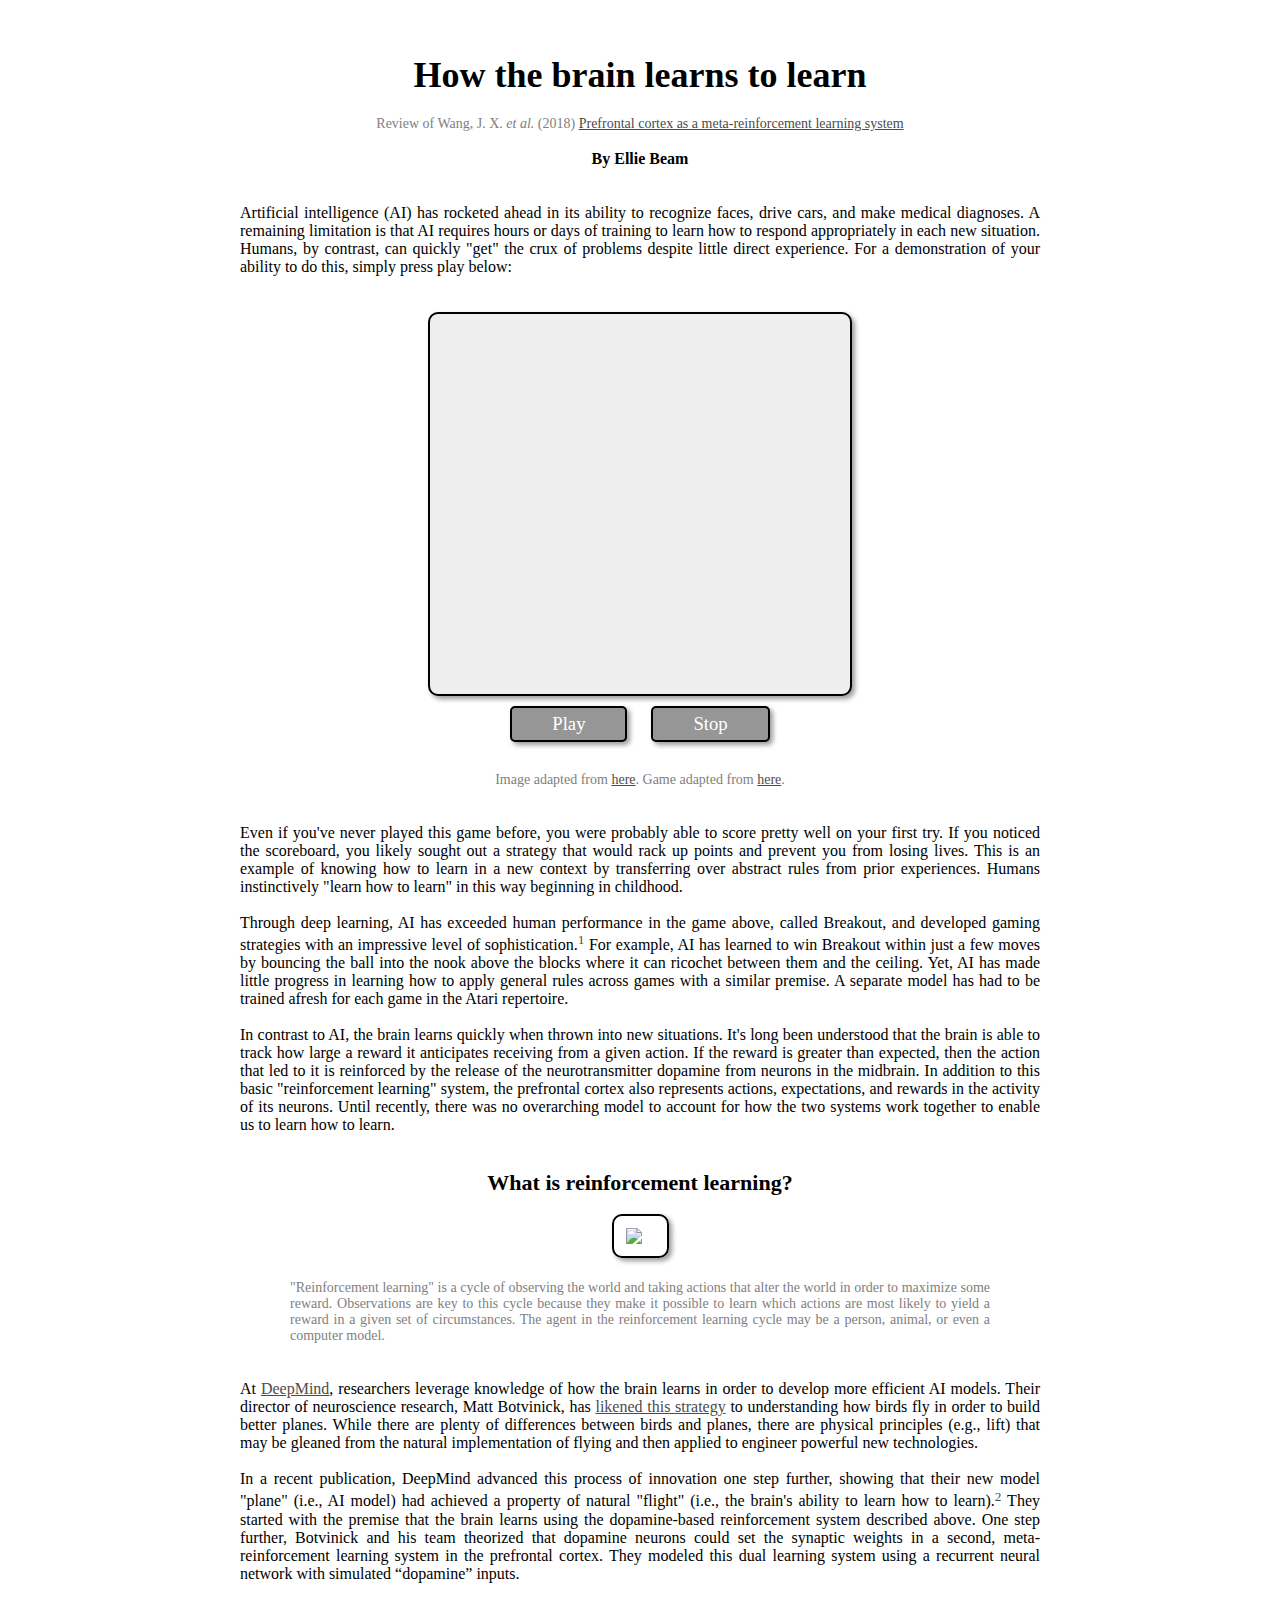
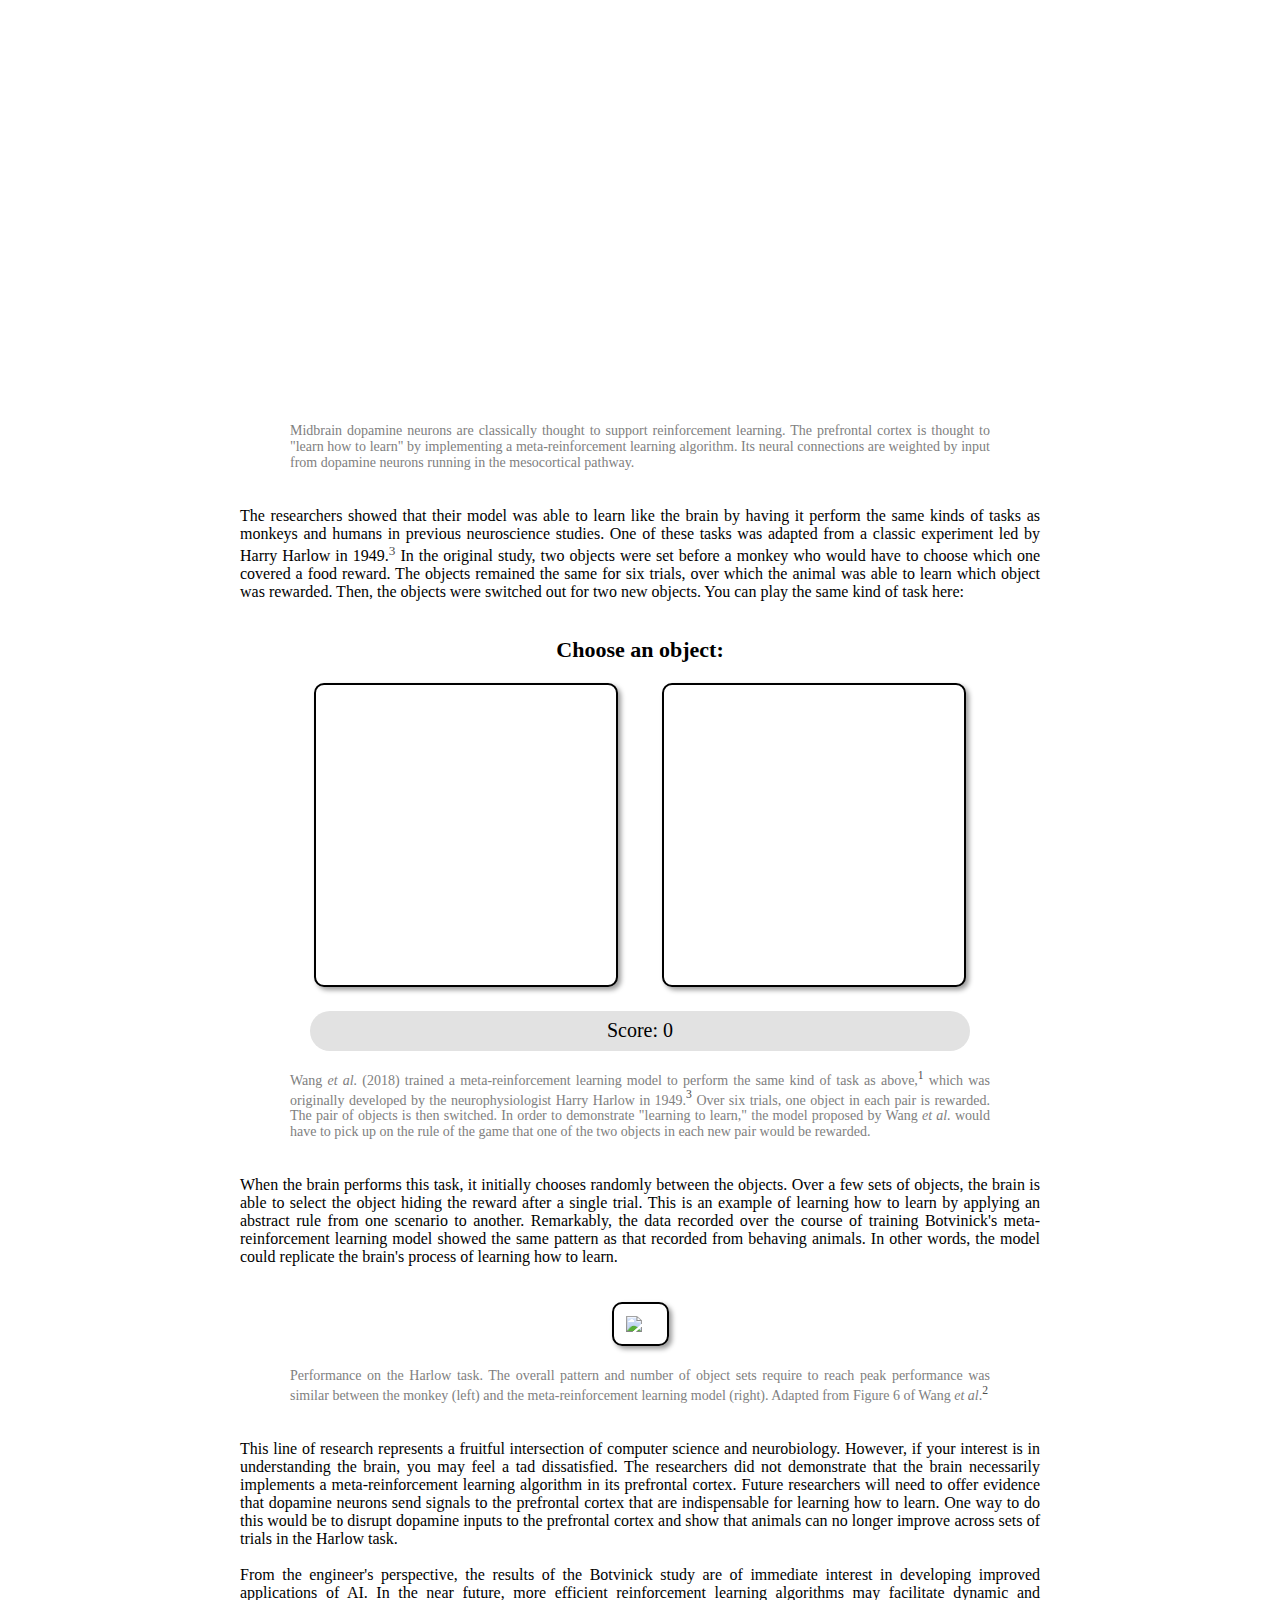
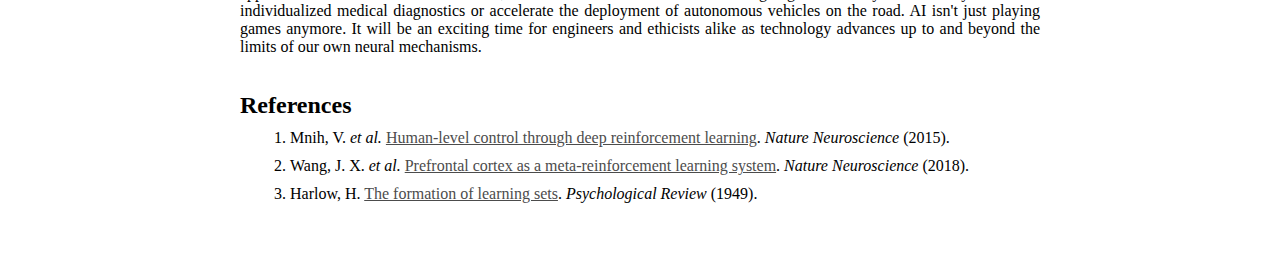
==== index.html @ 793d83c0 "Fixed spacing" ====
<!DOCTYPE html>
<html lang="en">

<head>
    <meta charset="utf-8" />
    <title>How the brain learns to learn</title>
    <meta http-equiv="content-type" content="text/html; charset=utf-8" />
  
    <style>

        * { 
          font-family: Avenir;
          padding: 0px;
          margin: 0px;
        }

        body {
          width: 1000px;
          margin: auto;
        }

        button {
          font-size: 14pt;
          color: white;
          background: #969696; 
          margin: 10px;
          padding: 5px;
          padding-left: 40px;
          padding-right: 40px;
          border-radius: 5px;
          border: black 2px solid;
          box-shadow: 3px 3px 5px #9b9b9b;
        }

        button:hover {
          cursor: pointer;
          background-color: #4f4f4f;
        }

        button:focus {
          outline: none;
        }

        a {
          color: #4c4c4c;
        }

        ol {
          padding-left: 50px;
        }

        li {
          margin: 10px 0;
        }

        .footnoteLink {
          cursor: pointer;
          text-decoration: none;
        }

        .footnoteLink:hover {
          text-decoration: none;
          font-style: underline;
        }

        .textContainer {
          display: inline-block;
          width: 800px;
          margin-left: 100px;
          margin-right: 100px;
          text-align: justify;
        }

        .captionContainer {
          display: inline-block;
          width: 700px;
          margin-left: 150px;
          margin-right: 150px;
          text-align: justify;
          font-size: 14px;
          color: gray;
        }

        #breakoutCanvas { 
          font-family: Avenir;
          background: #eee; 
          display: block; 
          margin: 0 auto;
          border-radius: 10px;
          border: black 2px solid;
          box-shadow: 3px 3px 5px #9b9b9b;
        }

        #diagramRL {
          padding: 12px;
          padding-right: 25px;
          border-radius: 10px;
          border: black 2px solid;
          box-shadow: 3px 3px 5px #9b9b9b;
          cursor: pointer;
        }

        #diagramRL:hover {
          box-shadow: 0px 0px 20px #d3c472;
        }


        #brainContainer {
          position: relative;
          display: inline-block;
          width: 800px;
        }

        #brainMap {
          margin: 0px;
          padding: 0px;
          width: 600px;
          height: 400px;
          background: url(https://github.com/ehbeam/learning2learn/blob/master/dopamine/dopamine_pathways.png?raw=true) top left no-repeat #fff;
          background-size: 500px;
          font-family: Avenir;
          font-size: 16px;
        }

        #brainMap li {
          margin: 0;
          padding: 0;
          list-style: none;
        }

        #brainMap li a {
          position: absolute;
          display: block;
          /*background: url(https://github.com/ehbeam/learning2learn/blob/master/images/BLANK.png?raw=true);*/
          text-decoration: none;
          color: #000;
        }

        #brainMap li a span { 
          display: none; 
        }

        #brainMap li a:hover span {
          position: absolute;
          display: block;
          width: 200px;
          left: 20px;
          top: 20px;
          border: 2px solid black;
          border-radius: 15px;
          background: white;
          padding: 15px;
          filter: alpha(opacity=80);
          opacity: 0.8;
        }

        #brainMap a.vta {
          top: 214px;
          left: 338px;
          width: 23px;
          height: 25px;
        }

        #brainMap a.mcpL {
          top: 30px;
          left: 120px;
          width: 100px;
          height: 200px;
        }

        #brainMap a.mcpT {
          top: 15px;
          left: 220px;
          width: 115px;
          height: 100px;
        }

        #brainMap a.mcpB {
          top: 180px;
          left: 175px;
          width: 120px;
          height: 90px;
        }
         
        #brainMap a.sn {
          top: 198px;
          left: 352px;
          width: 24px;
          height: 28px;
        }

        #brainMap a.nsp {
          top: 120px;
          left: 245px;
          width: 150px;
          height: 80px;
        }

        #harlowTask {
          -webkit-touch-callout: none;
          -webkit-user-select: none;
          -khtml-user-select: none;
          -moz-user-select: none;
          -ms-user-select: none;
          user-select: none;
        }

        .canvas {
          border: 2px solid black; 
          border-radius: 10px;
          cursor: pointer;
          margin: 20px;
          background-color: white;
          box-shadow: 3px 3px 5px #9b9b9b;
        }

        .canvas:hover {
          box-shadow: 0px 0px 20px #d3c472;
        }

        .harlowImg {
          display: none;
        }

        #harlowScore {
          font-size: 20px;
          width: 660px; 
          height: 40px; 
          background: #e2e2e2; 
          border-radius: 25px;
          display: table-cell; 
          vertical-align: middle;
        }

        #harlowCongrats {
          font-size: 32px;
        }

        svg {
          display: block;
          margin: 0 auto;
        }

        .axis { 
          font: Avenir;
          font-size: 20px;
          stroke-width: 2px;
        }

        .line {
          fill: none;
          stroke: gray;
          stroke-width: 4px;
        }
          
        .overlay {
          fill: none;
          pointer-events: all;
        }

        .dot {
          fill: gray;
          stroke: gray;
        }
          
        .focus circle {
          fill: none;
          stroke: black;
        }

        .harlowPerf {
          padding: 12px;
          padding-right: 25px;
          border-radius: 10px;
          border: black 2px solid;
          box-shadow: 3px 3px 5px #9b9b9b;
        }

    </style>
</head>

<body>

<script>
  // https://d3js.org v5.9.1 Copyright 2019 Mike Bostock
!function(t,n){"object"==typeof exports&&"undefined"!=typeof module?n(exports):"function"==typeof define&&define.amd?define(["exports"],n):n(t.d3=t.d3||{})}(this,function(t){"use strict";function n(t,n){return t<n?-1:t>n?1:t>=n?0:NaN}function e(t){var e;return 1===t.length&&(e=t,t=function(t,r){return n(e(t),r)}),{left:function(n,e,r,i){for(null==r&&(r=0),null==i&&(i=n.length);r<i;){var o=r+i>>>1;t(n[o],e)<0?r=o+1:i=o}return r},right:function(n,e,r,i){for(null==r&&(r=0),null==i&&(i=n.length);r<i;){var o=r+i>>>1;t(n[o],e)>0?i=o:r=o+1}return r}}}var r=e(n),i=r.right,o=r.left;function a(t,n){return[t,n]}function u(t){return null===t?NaN:+t}function c(t,n){var e,r,i=t.length,o=0,a=-1,c=0,f=0;if(null==n)for(;++a<i;)isNaN(e=u(t[a]))||(f+=(r=e-c)*(e-(c+=r/++o)));else for(;++a<i;)isNaN(e=u(n(t[a],a,t)))||(f+=(r=e-c)*(e-(c+=r/++o)));if(o>1)return f/(o-1)}function f(t,n){var e=c(t,n);return e?Math.sqrt(e):e}function s(t,n){var e,r,i,o=t.length,a=-1;if(null==n){for(;++a<o;)if(null!=(e=t[a])&&e>=e)for(r=i=e;++a<o;)null!=(e=t[a])&&(r>e&&(r=e),i<e&&(i=e))}else for(;++a<o;)if(null!=(e=n(t[a],a,t))&&e>=e)for(r=i=e;++a<o;)null!=(e=n(t[a],a,t))&&(r>e&&(r=e),i<e&&(i=e));return[r,i]}var l=Array.prototype,h=l.slice,d=l.map;function p(t){return function(){return t}}function v(t){return t}function g(t,n,e){t=+t,n=+n,e=(i=arguments.length)<2?(n=t,t=0,1):i<3?1:+e;for(var r=-1,i=0|Math.max(0,Math.ceil((n-t)/e)),o=new Array(i);++r<i;)o[r]=t+r*e;return o}var y=Math.sqrt(50),_=Math.sqrt(10),b=Math.sqrt(2);function m(t,n,e){var r,i,o,a,u=-1;if(e=+e,(t=+t)===(n=+n)&&e>0)return[t];if((r=n<t)&&(i=t,t=n,n=i),0===(a=x(t,n,e))||!isFinite(a))return[];if(a>0)for(t=Math.ceil(t/a),n=Math.floor(n/a),o=new Array(i=Math.ceil(n-t+1));++u<i;)o[u]=(t+u)*a;else for(t=Math.floor(t*a),n=Math.ceil(n*a),o=new Array(i=Math.ceil(t-n+1));++u<i;)o[u]=(t-u)/a;return r&&o.reverse(),o}function x(t,n,e){var r=(n-t)/Math.max(0,e),i=Math.floor(Math.log(r)/Math.LN10),o=r/Math.pow(10,i);return i>=0?(o>=y?10:o>=_?5:o>=b?2:1)*Math.pow(10,i):-Math.pow(10,-i)/(o>=y?10:o>=_?5:o>=b?2:1)}function w(t,n,e){var r=Math.abs(n-t)/Math.max(0,e),i=Math.pow(10,Math.floor(Math.log(r)/Math.LN10)),o=r/i;return o>=y?i*=10:o>=_?i*=5:o>=b&&(i*=2),n<t?-i:i}function M(t){return Math.ceil(Math.log(t.length)/Math.LN2)+1}function N(t,n,e){if(null==e&&(e=u),r=t.length){if((n=+n)<=0||r<2)return+e(t[0],0,t);if(n>=1)return+e(t[r-1],r-1,t);var r,i=(r-1)*n,o=Math.floor(i),a=+e(t[o],o,t);return a+(+e(t[o+1],o+1,t)-a)*(i-o)}}function A(t,n){var e,r,i=t.length,o=-1;if(null==n){for(;++o<i;)if(null!=(e=t[o])&&e>=e)for(r=e;++o<i;)null!=(e=t[o])&&e>r&&(r=e)}else for(;++o<i;)if(null!=(e=n(t[o],o,t))&&e>=e)for(r=e;++o<i;)null!=(e=n(t[o],o,t))&&e>r&&(r=e);return r}function T(t){for(var n,e,r,i=t.length,o=-1,a=0;++o<i;)a+=t[o].length;for(e=new Array(a);--i>=0;)for(n=(r=t[i]).length;--n>=0;)e[--a]=r[n];return e}function S(t,n){var e,r,i=t.length,o=-1;if(null==n){for(;++o<i;)if(null!=(e=t[o])&&e>=e)for(r=e;++o<i;)null!=(e=t[o])&&r>e&&(r=e)}else for(;++o<i;)if(null!=(e=n(t[o],o,t))&&e>=e)for(r=e;++o<i;)null!=(e=n(t[o],o,t))&&r>e&&(r=e);return r}function k(t){if(!(i=t.length))return[];for(var n=-1,e=S(t,E),r=new Array(e);++n<e;)for(var i,o=-1,a=r[n]=new Array(i);++o<i;)a[o]=t[o][n];return r}function E(t){return t.length}var C=Array.prototype.slice;function P(t){return t}var z=1,R=2,D=3,q=4,L=1e-6;function U(t){return"translate("+(t+.5)+",0)"}function O(t){return"translate(0,"+(t+.5)+")"}function B(){return!this.__axis}function Y(t,n){var e=[],r=null,i=null,o=6,a=6,u=3,c=t===z||t===q?-1:1,f=t===q||t===R?"x":"y",s=t===z||t===D?U:O;function l(l){var h=null==r?n.ticks?n.ticks.apply(n,e):n.domain():r,d=null==i?n.tickFormat?n.tickFormat.apply(n,e):P:i,p=Math.max(o,0)+u,v=n.range(),g=+v[0]+.5,y=+v[v.length-1]+.5,_=(n.bandwidth?function(t){var n=Math.max(0,t.bandwidth()-1)/2;return t.round()&&(n=Math.round(n)),function(e){return+t(e)+n}}:function(t){return function(n){return+t(n)}})(n.copy()),b=l.selection?l.selection():l,m=b.selectAll(".domain").data([null]),x=b.selectAll(".tick").data(h,n).order(),w=x.exit(),M=x.enter().append("g").attr("class","tick"),N=x.select("line"),A=x.select("text");m=m.merge(m.enter().insert("path",".tick").attr("class","domain").attr("stroke","currentColor")),x=x.merge(M),N=N.merge(M.append("line").attr("stroke","currentColor").attr(f+"2",c*o)),A=A.merge(M.append("text").attr("fill","currentColor").attr(f,c*p).attr("dy",t===z?"0em":t===D?"0.71em":"0.32em")),l!==b&&(m=m.transition(l),x=x.transition(l),N=N.transition(l),A=A.transition(l),w=w.transition(l).attr("opacity",L).attr("transform",function(t){return isFinite(t=_(t))?s(t):this.getAttribute("transform")}),M.attr("opacity",L).attr("transform",function(t){var n=this.parentNode.__axis;return s(n&&isFinite(n=n(t))?n:_(t))})),w.remove(),m.attr("d",t===q||t==R?a?"M"+c*a+","+g+"H0.5V"+y+"H"+c*a:"M0.5,"+g+"V"+y:a?"M"+g+","+c*a+"V0.5H"+y+"V"+c*a:"M"+g+",0.5H"+y),x.attr("opacity",1).attr("transform",function(t){return s(_(t))}),N.attr(f+"2",c*o),A.attr(f,c*p).text(d),b.filter(B).attr("fill","none").attr("font-size",10).attr("font-family","sans-serif").attr("text-anchor",t===R?"start":t===q?"end":"middle"),b.each(function(){this.__axis=_})}return l.scale=function(t){return arguments.length?(n=t,l):n},l.ticks=function(){return e=C.call(arguments),l},l.tickArguments=function(t){return arguments.length?(e=null==t?[]:C.call(t),l):e.slice()},l.tickValues=function(t){return arguments.length?(r=null==t?null:C.call(t),l):r&&r.slice()},l.tickFormat=function(t){return arguments.length?(i=t,l):i},l.tickSize=function(t){return arguments.length?(o=a=+t,l):o},l.tickSizeInner=function(t){return arguments.length?(o=+t,l):o},l.tickSizeOuter=function(t){return arguments.length?(a=+t,l):a},l.tickPadding=function(t){return arguments.length?(u=+t,l):u},l}var F={value:function(){}};function I(){for(var t,n=0,e=arguments.length,r={};n<e;++n){if(!(t=arguments[n]+"")||t in r)throw new Error("illegal type: "+t);r[t]=[]}return new j(r)}function j(t){this._=t}function H(t,n){for(var e,r=0,i=t.length;r<i;++r)if((e=t[r]).name===n)return e.value}function X(t,n,e){for(var r=0,i=t.length;r<i;++r)if(t[r].name===n){t[r]=F,t=t.slice(0,r).concat(t.slice(r+1));break}return null!=e&&t.push({name:n,value:e}),t}j.prototype=I.prototype={constructor:j,on:function(t,n){var e,r,i=this._,o=(r=i,(t+"").trim().split(/^|\s+/).map(function(t){var n="",e=t.indexOf(".");if(e>=0&&(n=t.slice(e+1),t=t.slice(0,e)),t&&!r.hasOwnProperty(t))throw new Error("unknown type: "+t);return{type:t,name:n}})),a=-1,u=o.length;if(!(arguments.length<2)){if(null!=n&&"function"!=typeof n)throw new Error("invalid callback: "+n);for(;++a<u;)if(e=(t=o[a]).type)i[e]=X(i[e],t.name,n);else if(null==n)for(e in i)i[e]=X(i[e],t.name,null);return this}for(;++a<u;)if((e=(t=o[a]).type)&&(e=H(i[e],t.name)))return e},copy:function(){var t={},n=this._;for(var e in n)t[e]=n[e].slice();return new j(t)},call:function(t,n){if((e=arguments.length-2)>0)for(var e,r,i=new Array(e),o=0;o<e;++o)i[o]=arguments[o+2];if(!this._.hasOwnProperty(t))throw new Error("unknown type: "+t);for(o=0,e=(r=this._[t]).length;o<e;++o)r[o].value.apply(n,i)},apply:function(t,n,e){if(!this._.hasOwnProperty(t))throw new Error("unknown type: "+t);for(var r=this._[t],i=0,o=r.length;i<o;++i)r[i].value.apply(n,e)}};var G="http://www.w3.org/1999/xhtml",V={svg:"http://www.w3.org/2000/svg",xhtml:G,xlink:"http://www.w3.org/1999/xlink",xml:"http://www.w3.org/XML/1998/namespace",xmlns:"http://www.w3.org/2000/xmlns/"};function $(t){var n=t+="",e=n.indexOf(":");return e>=0&&"xmlns"!==(n=t.slice(0,e))&&(t=t.slice(e+1)),V.hasOwnProperty(n)?{space:V[n],local:t}:t}function W(t){var n=$(t);return(n.local?function(t){return function(){return this.ownerDocument.createElementNS(t.space,t.local)}}:function(t){return function(){var n=this.ownerDocument,e=this.namespaceURI;return e===G&&n.documentElement.namespaceURI===G?n.createElement(t):n.createElementNS(e,t)}})(n)}function Z(){}function Q(t){return null==t?Z:function(){return this.querySelector(t)}}function J(){return[]}function K(t){return null==t?J:function(){return this.querySelectorAll(t)}}function tt(t){return function(){return this.matches(t)}}function nt(t){return new Array(t.length)}function et(t,n){this.ownerDocument=t.ownerDocument,this.namespaceURI=t.namespaceURI,this._next=null,this._parent=t,this.__data__=n}et.prototype={constructor:et,appendChild:function(t){return this._parent.insertBefore(t,this._next)},insertBefore:function(t,n){return this._parent.insertBefore(t,n)},querySelector:function(t){return this._parent.querySelector(t)},querySelectorAll:function(t){return this._parent.querySelectorAll(t)}};var rt="$";function it(t,n,e,r,i,o){for(var a,u=0,c=n.length,f=o.length;u<f;++u)(a=n[u])?(a.__data__=o[u],r[u]=a):e[u]=new et(t,o[u]);for(;u<c;++u)(a=n[u])&&(i[u]=a)}function ot(t,n,e,r,i,o,a){var u,c,f,s={},l=n.length,h=o.length,d=new Array(l);for(u=0;u<l;++u)(c=n[u])&&(d[u]=f=rt+a.call(c,c.__data__,u,n),f in s?i[u]=c:s[f]=c);for(u=0;u<h;++u)(c=s[f=rt+a.call(t,o[u],u,o)])?(r[u]=c,c.__data__=o[u],s[f]=null):e[u]=new et(t,o[u]);for(u=0;u<l;++u)(c=n[u])&&s[d[u]]===c&&(i[u]=c)}function at(t,n){return t<n?-1:t>n?1:t>=n?0:NaN}function ut(t){return t.ownerDocument&&t.ownerDocument.defaultView||t.document&&t||t.defaultView}function ct(t,n){return t.style.getPropertyValue(n)||ut(t).getComputedStyle(t,null).getPropertyValue(n)}function ft(t){return t.trim().split(/^|\s+/)}function st(t){return t.classList||new lt(t)}function lt(t){this._node=t,this._names=ft(t.getAttribute("class")||"")}function ht(t,n){for(var e=st(t),r=-1,i=n.length;++r<i;)e.add(n[r])}function dt(t,n){for(var e=st(t),r=-1,i=n.length;++r<i;)e.remove(n[r])}function pt(){this.textContent=""}function vt(){this.innerHTML=""}function gt(){this.nextSibling&&this.parentNode.appendChild(this)}function yt(){this.previousSibling&&this.parentNode.insertBefore(this,this.parentNode.firstChild)}function _t(){return null}function bt(){var t=this.parentNode;t&&t.removeChild(this)}function mt(){return this.parentNode.insertBefore(this.cloneNode(!1),this.nextSibling)}function xt(){return this.parentNode.insertBefore(this.cloneNode(!0),this.nextSibling)}lt.prototype={add:function(t){this._names.indexOf(t)<0&&(this._names.push(t),this._node.setAttribute("class",this._names.join(" ")))},remove:function(t){var n=this._names.indexOf(t);n>=0&&(this._names.splice(n,1),this._node.setAttribute("class",this._names.join(" ")))},contains:function(t){return this._names.indexOf(t)>=0}};var wt={};(t.event=null,"undefined"!=typeof document)&&("onmouseenter"in document.documentElement||(wt={mouseenter:"mouseover",mouseleave:"mouseout"}));function Mt(t,n,e){return t=Nt(t,n,e),function(n){var e=n.relatedTarget;e&&(e===this||8&e.compareDocumentPosition(this))||t.call(this,n)}}function Nt(n,e,r){return function(i){var o=t.event;t.event=i;try{n.call(this,this.__data__,e,r)}finally{t.event=o}}}function At(t){return function(){var n=this.__on;if(n){for(var e,r=0,i=-1,o=n.length;r<o;++r)e=n[r],t.type&&e.type!==t.type||e.name!==t.name?n[++i]=e:this.removeEventListener(e.type,e.listener,e.capture);++i?n.length=i:delete this.__on}}}function Tt(t,n,e){var r=wt.hasOwnProperty(t.type)?Mt:Nt;return function(i,o,a){var u,c=this.__on,f=r(n,o,a);if(c)for(var s=0,l=c.length;s<l;++s)if((u=c[s]).type===t.type&&u.name===t.name)return this.removeEventListener(u.type,u.listener,u.capture),this.addEventListener(u.type,u.listener=f,u.capture=e),void(u.value=n);this.addEventListener(t.type,f,e),u={type:t.type,name:t.name,value:n,listener:f,capture:e},c?c.push(u):this.__on=[u]}}function St(n,e,r,i){var o=t.event;n.sourceEvent=t.event,t.event=n;try{return e.apply(r,i)}finally{t.event=o}}function kt(t,n,e){var r=ut(t),i=r.CustomEvent;"function"==typeof i?i=new i(n,e):(i=r.document.createEvent("Event"),e?(i.initEvent(n,e.bubbles,e.cancelable),i.detail=e.detail):i.initEvent(n,!1,!1)),t.dispatchEvent(i)}var Et=[null];function Ct(t,n){this._groups=t,this._parents=n}function Pt(){return new Ct([[document.documentElement]],Et)}function zt(t){return"string"==typeof t?new Ct([[document.querySelector(t)]],[document.documentElement]):new Ct([[t]],Et)}Ct.prototype=Pt.prototype={constructor:Ct,select:function(t){"function"!=typeof t&&(t=Q(t));for(var n=this._groups,e=n.length,r=new Array(e),i=0;i<e;++i)for(var o,a,u=n[i],c=u.length,f=r[i]=new Array(c),s=0;s<c;++s)(o=u[s])&&(a=t.call(o,o.__data__,s,u))&&("__data__"in o&&(a.__data__=o.__data__),f[s]=a);return new Ct(r,this._parents)},selectAll:function(t){"function"!=typeof t&&(t=K(t));for(var n=this._groups,e=n.length,r=[],i=[],o=0;o<e;++o)for(var a,u=n[o],c=u.length,f=0;f<c;++f)(a=u[f])&&(r.push(t.call(a,a.__data__,f,u)),i.push(a));return new Ct(r,i)},filter:function(t){"function"!=typeof t&&(t=tt(t));for(var n=this._groups,e=n.length,r=new Array(e),i=0;i<e;++i)for(var o,a=n[i],u=a.length,c=r[i]=[],f=0;f<u;++f)(o=a[f])&&t.call(o,o.__data__,f,a)&&c.push(o);return new Ct(r,this._parents)},data:function(t,n){if(!t)return p=new Array(this.size()),s=-1,this.each(function(t){p[++s]=t}),p;var e,r=n?ot:it,i=this._parents,o=this._groups;"function"!=typeof t&&(e=t,t=function(){return e});for(var a=o.length,u=new Array(a),c=new Array(a),f=new Array(a),s=0;s<a;++s){var l=i[s],h=o[s],d=h.length,p=t.call(l,l&&l.__data__,s,i),v=p.length,g=c[s]=new Array(v),y=u[s]=new Array(v);r(l,h,g,y,f[s]=new Array(d),p,n);for(var _,b,m=0,x=0;m<v;++m)if(_=g[m]){for(m>=x&&(x=m+1);!(b=y[x])&&++x<v;);_._next=b||null}}return(u=new Ct(u,i))._enter=c,u._exit=f,u},enter:function(){return new Ct(this._enter||this._groups.map(nt),this._parents)},exit:function(){return new Ct(this._exit||this._groups.map(nt),this._parents)},join:function(t,n,e){var r=this.enter(),i=this,o=this.exit();return r="function"==typeof t?t(r):r.append(t+""),null!=n&&(i=n(i)),null==e?o.remove():e(o),r&&i?r.merge(i).order():i},merge:function(t){for(var n=this._groups,e=t._groups,r=n.length,i=e.length,o=Math.min(r,i),a=new Array(r),u=0;u<o;++u)for(var c,f=n[u],s=e[u],l=f.length,h=a[u]=new Array(l),d=0;d<l;++d)(c=f[d]||s[d])&&(h[d]=c);for(;u<r;++u)a[u]=n[u];return new Ct(a,this._parents)},order:function(){for(var t=this._groups,n=-1,e=t.length;++n<e;)for(var r,i=t[n],o=i.length-1,a=i[o];--o>=0;)(r=i[o])&&(a&&4^r.compareDocumentPosition(a)&&a.parentNode.insertBefore(r,a),a=r);return this},sort:function(t){function n(n,e){return n&&e?t(n.__data__,e.__data__):!n-!e}t||(t=at);for(var e=this._groups,r=e.length,i=new Array(r),o=0;o<r;++o){for(var a,u=e[o],c=u.length,f=i[o]=new Array(c),s=0;s<c;++s)(a=u[s])&&(f[s]=a);f.sort(n)}return new Ct(i,this._parents).order()},call:function(){var t=arguments[0];return arguments[0]=this,t.apply(null,arguments),this},nodes:function(){var t=new Array(this.size()),n=-1;return this.each(function(){t[++n]=this}),t},node:function(){for(var t=this._groups,n=0,e=t.length;n<e;++n)for(var r=t[n],i=0,o=r.length;i<o;++i){var a=r[i];if(a)return a}return null},size:function(){var t=0;return this.each(function(){++t}),t},empty:function(){return!this.node()},each:function(t){for(var n=this._groups,e=0,r=n.length;e<r;++e)for(var i,o=n[e],a=0,u=o.length;a<u;++a)(i=o[a])&&t.call(i,i.__data__,a,o);return this},attr:function(t,n){var e=$(t);if(arguments.length<2){var r=this.node();return e.local?r.getAttributeNS(e.space,e.local):r.getAttribute(e)}return this.each((null==n?e.local?function(t){return function(){this.removeAttributeNS(t.space,t.local)}}:function(t){return function(){this.removeAttribute(t)}}:"function"==typeof n?e.local?function(t,n){return function(){var e=n.apply(this,arguments);null==e?this.removeAttributeNS(t.space,t.local):this.setAttributeNS(t.space,t.local,e)}}:function(t,n){return function(){var e=n.apply(this,arguments);null==e?this.removeAttribute(t):this.setAttribute(t,e)}}:e.local?function(t,n){return function(){this.setAttributeNS(t.space,t.local,n)}}:function(t,n){return function(){this.setAttribute(t,n)}})(e,n))},style:function(t,n,e){return arguments.length>1?this.each((null==n?function(t){return function(){this.style.removeProperty(t)}}:"function"==typeof n?function(t,n,e){return function(){var r=n.apply(this,arguments);null==r?this.style.removeProperty(t):this.style.setProperty(t,r,e)}}:function(t,n,e){return function(){this.style.setProperty(t,n,e)}})(t,n,null==e?"":e)):ct(this.node(),t)},property:function(t,n){return arguments.length>1?this.each((null==n?function(t){return function(){delete this[t]}}:"function"==typeof n?function(t,n){return function(){var e=n.apply(this,arguments);null==e?delete this[t]:this[t]=e}}:function(t,n){return function(){this[t]=n}})(t,n)):this.node()[t]},classed:function(t,n){var e=ft(t+"");if(arguments.length<2){for(var r=st(this.node()),i=-1,o=e.length;++i<o;)if(!r.contains(e[i]))return!1;return!0}return this.each(("function"==typeof n?function(t,n){return function(){(n.apply(this,arguments)?ht:dt)(this,t)}}:n?function(t){return function(){ht(this,t)}}:function(t){return function(){dt(this,t)}})(e,n))},text:function(t){return arguments.length?this.each(null==t?pt:("function"==typeof t?function(t){return function(){var n=t.apply(this,arguments);this.textContent=null==n?"":n}}:function(t){return function(){this.textContent=t}})(t)):this.node().textContent},html:function(t){return arguments.length?this.each(null==t?vt:("function"==typeof t?function(t){return function(){var n=t.apply(this,arguments);this.innerHTML=null==n?"":n}}:function(t){return function(){this.innerHTML=t}})(t)):this.node().innerHTML},raise:function(){return this.each(gt)},lower:function(){return this.each(yt)},append:function(t){var n="function"==typeof t?t:W(t);return this.select(function(){return this.appendChild(n.apply(this,arguments))})},insert:function(t,n){var e="function"==typeof t?t:W(t),r=null==n?_t:"function"==typeof n?n:Q(n);return this.select(function(){return this.insertBefore(e.apply(this,arguments),r.apply(this,arguments)||null)})},remove:function(){return this.each(bt)},clone:function(t){return this.select(t?xt:mt)},datum:function(t){return arguments.length?this.property("__data__",t):this.node().__data__},on:function(t,n,e){var r,i,o=function(t){return t.trim().split(/^|\s+/).map(function(t){var n="",e=t.indexOf(".");return e>=0&&(n=t.slice(e+1),t=t.slice(0,e)),{type:t,name:n}})}(t+""),a=o.length;if(!(arguments.length<2)){for(u=n?Tt:At,null==e&&(e=!1),r=0;r<a;++r)this.each(u(o[r],n,e));return this}var u=this.node().__on;if(u)for(var c,f=0,s=u.length;f<s;++f)for(r=0,c=u[f];r<a;++r)if((i=o[r]).type===c.type&&i.name===c.name)return c.value},dispatch:function(t,n){return this.each(("function"==typeof n?function(t,n){return function(){return kt(this,t,n.apply(this,arguments))}}:function(t,n){return function(){return kt(this,t,n)}})(t,n))}};var Rt=0;function Dt(){return new qt}function qt(){this._="@"+(++Rt).toString(36)}function Lt(){for(var n,e=t.event;n=e.sourceEvent;)e=n;return e}function Ut(t,n){var e=t.ownerSVGElement||t;if(e.createSVGPoint){var r=e.createSVGPoint();return r.x=n.clientX,r.y=n.clientY,[(r=r.matrixTransform(t.getScreenCTM().inverse())).x,r.y]}var i=t.getBoundingClientRect();return[n.clientX-i.left-t.clientLeft,n.clientY-i.top-t.clientTop]}function Ot(t){var n=Lt();return n.changedTouches&&(n=n.changedTouches[0]),Ut(t,n)}function Bt(t,n,e){arguments.length<3&&(e=n,n=Lt().changedTouches);for(var r,i=0,o=n?n.length:0;i<o;++i)if((r=n[i]).identifier===e)return Ut(t,r);return null}function Yt(){t.event.stopImmediatePropagation()}function Ft(){t.event.preventDefault(),t.event.stopImmediatePropagation()}function It(t){var n=t.document.documentElement,e=zt(t).on("dragstart.drag",Ft,!0);"onselectstart"in n?e.on("selectstart.drag",Ft,!0):(n.__noselect=n.style.MozUserSelect,n.style.MozUserSelect="none")}function jt(t,n){var e=t.document.documentElement,r=zt(t).on("dragstart.drag",null);n&&(r.on("click.drag",Ft,!0),setTimeout(function(){r.on("click.drag",null)},0)),"onselectstart"in e?r.on("selectstart.drag",null):(e.style.MozUserSelect=e.__noselect,delete e.__noselect)}function Ht(t){return function(){return t}}function Xt(t,n,e,r,i,o,a,u,c,f){this.target=t,this.type=n,this.subject=e,this.identifier=r,this.active=i,this.x=o,this.y=a,this.dx=u,this.dy=c,this._=f}function Gt(){return!t.event.button}function Vt(){return this.parentNode}function $t(n){return null==n?{x:t.event.x,y:t.event.y}:n}function Wt(){return"ontouchstart"in this}function Zt(t,n,e){t.prototype=n.prototype=e,e.constructor=t}function Qt(t,n){var e=Object.create(t.prototype);for(var r in n)e[r]=n[r];return e}function Jt(){}qt.prototype=Dt.prototype={constructor:qt,get:function(t){for(var n=this._;!(n in t);)if(!(t=t.parentNode))return;return t[n]},set:function(t,n){return t[this._]=n},remove:function(t){return this._ in t&&delete t[this._]},toString:function(){return this._}},Xt.prototype.on=function(){var t=this._.on.apply(this._,arguments);return t===this._?this:t};var Kt="\\s*([+-]?\\d+)\\s*",tn="\\s*([+-]?\\d*\\.?\\d+(?:[eE][+-]?\\d+)?)\\s*",nn="\\s*([+-]?\\d*\\.?\\d+(?:[eE][+-]?\\d+)?)%\\s*",en=/^#([0-9a-f]{3})$/,rn=/^#([0-9a-f]{6})$/,on=new RegExp("^rgb\\("+[Kt,Kt,Kt]+"\\)$"),an=new RegExp("^rgb\\("+[nn,nn,nn]+"\\)$"),un=new RegExp("^rgba\\("+[Kt,Kt,Kt,tn]+"\\)$"),cn=new RegExp("^rgba\\("+[nn,nn,nn,tn]+"\\)$"),fn=new RegExp("^hsl\\("+[tn,nn,nn]+"\\)$"),sn=new RegExp("^hsla\\("+[tn,nn,nn,tn]+"\\)$"),ln={aliceblue:15792383,antiquewhite:16444375,aqua:65535,aquamarine:8388564,azure:15794175,beige:16119260,bisque:16770244,black:0,blanchedalmond:16772045,blue:255,blueviolet:9055202,brown:10824234,burlywood:14596231,cadetblue:6266528,chartreuse:8388352,chocolate:13789470,coral:16744272,cornflowerblue:6591981,cornsilk:16775388,crimson:14423100,cyan:65535,darkblue:139,darkcyan:35723,darkgoldenrod:12092939,darkgray:11119017,darkgreen:25600,darkgrey:11119017,darkkhaki:12433259,darkmagenta:9109643,darkolivegreen:5597999,darkorange:16747520,darkorchid:10040012,darkred:9109504,darksalmon:15308410,darkseagreen:9419919,darkslateblue:4734347,darkslategray:3100495,darkslategrey:3100495,darkturquoise:52945,darkviolet:9699539,deeppink:16716947,deepskyblue:49151,dimgray:6908265,dimgrey:6908265,dodgerblue:2003199,firebrick:11674146,floralwhite:16775920,forestgreen:2263842,fuchsia:16711935,gainsboro:14474460,ghostwhite:16316671,gold:16766720,goldenrod:14329120,gray:8421504,green:32768,greenyellow:11403055,grey:8421504,honeydew:15794160,hotpink:16738740,indianred:13458524,indigo:4915330,ivory:16777200,khaki:15787660,lavender:15132410,lavenderblush:16773365,lawngreen:8190976,lemonchiffon:16775885,lightblue:11393254,lightcoral:15761536,lightcyan:14745599,lightgoldenrodyellow:16448210,lightgray:13882323,lightgreen:9498256,lightgrey:13882323,lightpink:16758465,lightsalmon:16752762,lightseagreen:2142890,lightskyblue:8900346,lightslategray:7833753,lightslategrey:7833753,lightsteelblue:11584734,lightyellow:16777184,lime:65280,limegreen:3329330,linen:16445670,magenta:16711935,maroon:8388608,mediumaquamarine:6737322,mediumblue:205,mediumorchid:12211667,mediumpurple:9662683,mediumseagreen:3978097,mediumslateblue:8087790,mediumspringgreen:64154,mediumturquoise:4772300,mediumvioletred:13047173,midnightblue:1644912,mintcream:16121850,mistyrose:16770273,moccasin:16770229,navajowhite:16768685,navy:128,oldlace:16643558,olive:8421376,olivedrab:7048739,orange:16753920,orangered:16729344,orchid:14315734,palegoldenrod:15657130,palegreen:10025880,paleturquoise:11529966,palevioletred:14381203,papayawhip:16773077,peachpuff:16767673,peru:13468991,pink:16761035,plum:14524637,powderblue:11591910,purple:8388736,rebeccapurple:6697881,red:16711680,rosybrown:12357519,royalblue:4286945,saddlebrown:9127187,salmon:16416882,sandybrown:16032864,seagreen:3050327,seashell:16774638,sienna:10506797,silver:12632256,skyblue:8900331,slateblue:6970061,slategray:7372944,slategrey:7372944,snow:16775930,springgreen:65407,steelblue:4620980,tan:13808780,teal:32896,thistle:14204888,tomato:16737095,turquoise:4251856,violet:15631086,wheat:16113331,white:16777215,whitesmoke:16119285,yellow:16776960,yellowgreen:10145074};function hn(t){var n;return t=(t+"").trim().toLowerCase(),(n=en.exec(t))?new yn((n=parseInt(n[1],16))>>8&15|n>>4&240,n>>4&15|240&n,(15&n)<<4|15&n,1):(n=rn.exec(t))?dn(parseInt(n[1],16)):(n=on.exec(t))?new yn(n[1],n[2],n[3],1):(n=an.exec(t))?new yn(255*n[1]/100,255*n[2]/100,255*n[3]/100,1):(n=un.exec(t))?pn(n[1],n[2],n[3],n[4]):(n=cn.exec(t))?pn(255*n[1]/100,255*n[2]/100,255*n[3]/100,n[4]):(n=fn.exec(t))?bn(n[1],n[2]/100,n[3]/100,1):(n=sn.exec(t))?bn(n[1],n[2]/100,n[3]/100,n[4]):ln.hasOwnProperty(t)?dn(ln[t]):"transparent"===t?new yn(NaN,NaN,NaN,0):null}function dn(t){return new yn(t>>16&255,t>>8&255,255&t,1)}function pn(t,n,e,r){return r<=0&&(t=n=e=NaN),new yn(t,n,e,r)}function vn(t){return t instanceof Jt||(t=hn(t)),t?new yn((t=t.rgb()).r,t.g,t.b,t.opacity):new yn}function gn(t,n,e,r){return 1===arguments.length?vn(t):new yn(t,n,e,null==r?1:r)}function yn(t,n,e,r){this.r=+t,this.g=+n,this.b=+e,this.opacity=+r}function _n(t){return((t=Math.max(0,Math.min(255,Math.round(t)||0)))<16?"0":"")+t.toString(16)}function bn(t,n,e,r){return r<=0?t=n=e=NaN:e<=0||e>=1?t=n=NaN:n<=0&&(t=NaN),new xn(t,n,e,r)}function mn(t,n,e,r){return 1===arguments.length?function(t){if(t instanceof xn)return new xn(t.h,t.s,t.l,t.opacity);if(t instanceof Jt||(t=hn(t)),!t)return new xn;if(t instanceof xn)return t;var n=(t=t.rgb()).r/255,e=t.g/255,r=t.b/255,i=Math.min(n,e,r),o=Math.max(n,e,r),a=NaN,u=o-i,c=(o+i)/2;return u?(a=n===o?(e-r)/u+6*(e<r):e===o?(r-n)/u+2:(n-e)/u+4,u/=c<.5?o+i:2-o-i,a*=60):u=c>0&&c<1?0:a,new xn(a,u,c,t.opacity)}(t):new xn(t,n,e,null==r?1:r)}function xn(t,n,e,r){this.h=+t,this.s=+n,this.l=+e,this.opacity=+r}function wn(t,n,e){return 255*(t<60?n+(e-n)*t/60:t<180?e:t<240?n+(e-n)*(240-t)/60:n)}Zt(Jt,hn,{displayable:function(){return this.rgb().displayable()},hex:function(){return this.rgb().hex()},toString:function(){return this.rgb()+""}}),Zt(yn,gn,Qt(Jt,{brighter:function(t){return t=null==t?1/.7:Math.pow(1/.7,t),new yn(this.r*t,this.g*t,this.b*t,this.opacity)},darker:function(t){return t=null==t?.7:Math.pow(.7,t),new yn(this.r*t,this.g*t,this.b*t,this.opacity)},rgb:function(){return this},displayable:function(){return 0<=this.r&&this.r<=255&&0<=this.g&&this.g<=255&&0<=this.b&&this.b<=255&&0<=this.opacity&&this.opacity<=1},hex:function(){return"#"+_n(this.r)+_n(this.g)+_n(this.b)},toString:function(){var t=this.opacity;return(1===(t=isNaN(t)?1:Math.max(0,Math.min(1,t)))?"rgb(":"rgba(")+Math.max(0,Math.min(255,Math.round(this.r)||0))+", "+Math.max(0,Math.min(255,Math.round(this.g)||0))+", "+Math.max(0,Math.min(255,Math.round(this.b)||0))+(1===t?")":", "+t+")")}})),Zt(xn,mn,Qt(Jt,{brighter:function(t){return t=null==t?1/.7:Math.pow(1/.7,t),new xn(this.h,this.s,this.l*t,this.opacity)},darker:function(t){return t=null==t?.7:Math.pow(.7,t),new xn(this.h,this.s,this.l*t,this.opacity)},rgb:function(){var t=this.h%360+360*(this.h<0),n=isNaN(t)||isNaN(this.s)?0:this.s,e=this.l,r=e+(e<.5?e:1-e)*n,i=2*e-r;return new yn(wn(t>=240?t-240:t+120,i,r),wn(t,i,r),wn(t<120?t+240:t-120,i,r),this.opacity)},displayable:function(){return(0<=this.s&&this.s<=1||isNaN(this.s))&&0<=this.l&&this.l<=1&&0<=this.opacity&&this.opacity<=1}}));var Mn=Math.PI/180,Nn=180/Math.PI,An=.96422,Tn=1,Sn=.82521,kn=4/29,En=6/29,Cn=3*En*En,Pn=En*En*En;function zn(t){if(t instanceof Dn)return new Dn(t.l,t.a,t.b,t.opacity);if(t instanceof Fn){if(isNaN(t.h))return new Dn(t.l,0,0,t.opacity);var n=t.h*Mn;return new Dn(t.l,Math.cos(n)*t.c,Math.sin(n)*t.c,t.opacity)}t instanceof yn||(t=vn(t));var e,r,i=On(t.r),o=On(t.g),a=On(t.b),u=qn((.2225045*i+.7168786*o+.0606169*a)/Tn);return i===o&&o===a?e=r=u:(e=qn((.4360747*i+.3850649*o+.1430804*a)/An),r=qn((.0139322*i+.0971045*o+.7141733*a)/Sn)),new Dn(116*u-16,500*(e-u),200*(u-r),t.opacity)}function Rn(t,n,e,r){return 1===arguments.length?zn(t):new Dn(t,n,e,null==r?1:r)}function Dn(t,n,e,r){this.l=+t,this.a=+n,this.b=+e,this.opacity=+r}function qn(t){return t>Pn?Math.pow(t,1/3):t/Cn+kn}function Ln(t){return t>En?t*t*t:Cn*(t-kn)}function Un(t){return 255*(t<=.0031308?12.92*t:1.055*Math.pow(t,1/2.4)-.055)}function On(t){return(t/=255)<=.04045?t/12.92:Math.pow((t+.055)/1.055,2.4)}function Bn(t){if(t instanceof Fn)return new Fn(t.h,t.c,t.l,t.opacity);if(t instanceof Dn||(t=zn(t)),0===t.a&&0===t.b)return new Fn(NaN,0,t.l,t.opacity);var n=Math.atan2(t.b,t.a)*Nn;return new Fn(n<0?n+360:n,Math.sqrt(t.a*t.a+t.b*t.b),t.l,t.opacity)}function Yn(t,n,e,r){return 1===arguments.length?Bn(t):new Fn(t,n,e,null==r?1:r)}function Fn(t,n,e,r){this.h=+t,this.c=+n,this.l=+e,this.opacity=+r}Zt(Dn,Rn,Qt(Jt,{brighter:function(t){return new Dn(this.l+18*(null==t?1:t),this.a,this.b,this.opacity)},darker:function(t){return new Dn(this.l-18*(null==t?1:t),this.a,this.b,this.opacity)},rgb:function(){var t=(this.l+16)/116,n=isNaN(this.a)?t:t+this.a/500,e=isNaN(this.b)?t:t-this.b/200;return new yn(Un(3.1338561*(n=An*Ln(n))-1.6168667*(t=Tn*Ln(t))-.4906146*(e=Sn*Ln(e))),Un(-.9787684*n+1.9161415*t+.033454*e),Un(.0719453*n-.2289914*t+1.4052427*e),this.opacity)}})),Zt(Fn,Yn,Qt(Jt,{brighter:function(t){return new Fn(this.h,this.c,this.l+18*(null==t?1:t),this.opacity)},darker:function(t){return new Fn(this.h,this.c,this.l-18*(null==t?1:t),this.opacity)},rgb:function(){return zn(this).rgb()}}));var In=-.14861,jn=1.78277,Hn=-.29227,Xn=-.90649,Gn=1.97294,Vn=Gn*Xn,$n=Gn*jn,Wn=jn*Hn-Xn*In;function Zn(t,n,e,r){return 1===arguments.length?function(t){if(t instanceof Qn)return new Qn(t.h,t.s,t.l,t.opacity);t instanceof yn||(t=vn(t));var n=t.r/255,e=t.g/255,r=t.b/255,i=(Wn*r+Vn*n-$n*e)/(Wn+Vn-$n),o=r-i,a=(Gn*(e-i)-Hn*o)/Xn,u=Math.sqrt(a*a+o*o)/(Gn*i*(1-i)),c=u?Math.atan2(a,o)*Nn-120:NaN;return new Qn(c<0?c+360:c,u,i,t.opacity)}(t):new Qn(t,n,e,null==r?1:r)}function Qn(t,n,e,r){this.h=+t,this.s=+n,this.l=+e,this.opacity=+r}function Jn(t,n,e,r,i){var o=t*t,a=o*t;return((1-3*t+3*o-a)*n+(4-6*o+3*a)*e+(1+3*t+3*o-3*a)*r+a*i)/6}function Kn(t){var n=t.length-1;return function(e){var r=e<=0?e=0:e>=1?(e=1,n-1):Math.floor(e*n),i=t[r],o=t[r+1],a=r>0?t[r-1]:2*i-o,u=r<n-1?t[r+2]:2*o-i;return Jn((e-r/n)*n,a,i,o,u)}}function te(t){var n=t.length;return function(e){var r=Math.floor(((e%=1)<0?++e:e)*n),i=t[(r+n-1)%n],o=t[r%n],a=t[(r+1)%n],u=t[(r+2)%n];return Jn((e-r/n)*n,i,o,a,u)}}function ne(t){return function(){return t}}function ee(t,n){return function(e){return t+e*n}}function re(t,n){var e=n-t;return e?ee(t,e>180||e<-180?e-360*Math.round(e/360):e):ne(isNaN(t)?n:t)}function ie(t){return 1==(t=+t)?oe:function(n,e){return e-n?function(t,n,e){return t=Math.pow(t,e),n=Math.pow(n,e)-t,e=1/e,function(r){return Math.pow(t+r*n,e)}}(n,e,t):ne(isNaN(n)?e:n)}}function oe(t,n){var e=n-t;return e?ee(t,e):ne(isNaN(t)?n:t)}Zt(Qn,Zn,Qt(Jt,{brighter:function(t){return t=null==t?1/.7:Math.pow(1/.7,t),new Qn(this.h,this.s,this.l*t,this.opacity)},darker:function(t){return t=null==t?.7:Math.pow(.7,t),new Qn(this.h,this.s,this.l*t,this.opacity)},rgb:function(){var t=isNaN(this.h)?0:(this.h+120)*Mn,n=+this.l,e=isNaN(this.s)?0:this.s*n*(1-n),r=Math.cos(t),i=Math.sin(t);return new yn(255*(n+e*(In*r+jn*i)),255*(n+e*(Hn*r+Xn*i)),255*(n+e*(Gn*r)),this.opacity)}}));var ae=function t(n){var e=ie(n);function r(t,n){var r=e((t=gn(t)).r,(n=gn(n)).r),i=e(t.g,n.g),o=e(t.b,n.b),a=oe(t.opacity,n.opacity);return function(n){return t.r=r(n),t.g=i(n),t.b=o(n),t.opacity=a(n),t+""}}return r.gamma=t,r}(1);function ue(t){return function(n){var e,r,i=n.length,o=new Array(i),a=new Array(i),u=new Array(i);for(e=0;e<i;++e)r=gn(n[e]),o[e]=r.r||0,a[e]=r.g||0,u[e]=r.b||0;return o=t(o),a=t(a),u=t(u),r.opacity=1,function(t){return r.r=o(t),r.g=a(t),r.b=u(t),r+""}}}var ce=ue(Kn),fe=ue(te);function se(t,n){var e,r=n?n.length:0,i=t?Math.min(r,t.length):0,o=new Array(i),a=new Array(r);for(e=0;e<i;++e)o[e]=ye(t[e],n[e]);for(;e<r;++e)a[e]=n[e];return function(t){for(e=0;e<i;++e)a[e]=o[e](t);return a}}function le(t,n){var e=new Date;return n-=t=+t,function(r){return e.setTime(t+n*r),e}}function he(t,n){return n-=t=+t,function(e){return t+n*e}}function de(t,n){var e,r={},i={};for(e in null!==t&&"object"==typeof t||(t={}),null!==n&&"object"==typeof n||(n={}),n)e in t?r[e]=ye(t[e],n[e]):i[e]=n[e];return function(t){for(e in r)i[e]=r[e](t);return i}}var pe=/[-+]?(?:\d+\.?\d*|\.?\d+)(?:[eE][-+]?\d+)?/g,ve=new RegExp(pe.source,"g");function ge(t,n){var e,r,i,o=pe.lastIndex=ve.lastIndex=0,a=-1,u=[],c=[];for(t+="",n+="";(e=pe.exec(t))&&(r=ve.exec(n));)(i=r.index)>o&&(i=n.slice(o,i),u[a]?u[a]+=i:u[++a]=i),(e=e[0])===(r=r[0])?u[a]?u[a]+=r:u[++a]=r:(u[++a]=null,c.push({i:a,x:he(e,r)})),o=ve.lastIndex;return o<n.length&&(i=n.slice(o),u[a]?u[a]+=i:u[++a]=i),u.length<2?c[0]?function(t){return function(n){return t(n)+""}}(c[0].x):function(t){return function(){return t}}(n):(n=c.length,function(t){for(var e,r=0;r<n;++r)u[(e=c[r]).i]=e.x(t);return u.join("")})}function ye(t,n){var e,r=typeof n;return null==n||"boolean"===r?ne(n):("number"===r?he:"string"===r?(e=hn(n))?(n=e,ae):ge:n instanceof hn?ae:n instanceof Date?le:Array.isArray(n)?se:"function"!=typeof n.valueOf&&"function"!=typeof n.toString||isNaN(n)?de:he)(t,n)}function _e(t,n){return n-=t=+t,function(e){return Math.round(t+n*e)}}var be,me,xe,we,Me=180/Math.PI,Ne={translateX:0,translateY:0,rotate:0,skewX:0,scaleX:1,scaleY:1};function Ae(t,n,e,r,i,o){var a,u,c;return(a=Math.sqrt(t*t+n*n))&&(t/=a,n/=a),(c=t*e+n*r)&&(e-=t*c,r-=n*c),(u=Math.sqrt(e*e+r*r))&&(e/=u,r/=u,c/=u),t*r<n*e&&(t=-t,n=-n,c=-c,a=-a),{translateX:i,translateY:o,rotate:Math.atan2(n,t)*Me,skewX:Math.atan(c)*Me,scaleX:a,scaleY:u}}function Te(t,n,e,r){function i(t){return t.length?t.pop()+" ":""}return function(o,a){var u=[],c=[];return o=t(o),a=t(a),function(t,r,i,o,a,u){if(t!==i||r!==o){var c=a.push("translate(",null,n,null,e);u.push({i:c-4,x:he(t,i)},{i:c-2,x:he(r,o)})}else(i||o)&&a.push("translate("+i+n+o+e)}(o.translateX,o.translateY,a.translateX,a.translateY,u,c),function(t,n,e,o){t!==n?(t-n>180?n+=360:n-t>180&&(t+=360),o.push({i:e.push(i(e)+"rotate(",null,r)-2,x:he(t,n)})):n&&e.push(i(e)+"rotate("+n+r)}(o.rotate,a.rotate,u,c),function(t,n,e,o){t!==n?o.push({i:e.push(i(e)+"skewX(",null,r)-2,x:he(t,n)}):n&&e.push(i(e)+"skewX("+n+r)}(o.skewX,a.skewX,u,c),function(t,n,e,r,o,a){if(t!==e||n!==r){var u=o.push(i(o)+"scale(",null,",",null,")");a.push({i:u-4,x:he(t,e)},{i:u-2,x:he(n,r)})}else 1===e&&1===r||o.push(i(o)+"scale("+e+","+r+")")}(o.scaleX,o.scaleY,a.scaleX,a.scaleY,u,c),o=a=null,function(t){for(var n,e=-1,r=c.length;++e<r;)u[(n=c[e]).i]=n.x(t);return u.join("")}}}var Se=Te(function(t){return"none"===t?Ne:(be||(be=document.createElement("DIV"),me=document.documentElement,xe=document.defaultView),be.style.transform=t,t=xe.getComputedStyle(me.appendChild(be),null).getPropertyValue("transform"),me.removeChild(be),Ae(+(t=t.slice(7,-1).split(","))[0],+t[1],+t[2],+t[3],+t[4],+t[5]))},"px, ","px)","deg)"),ke=Te(function(t){return null==t?Ne:(we||(we=document.createElementNS("http://www.w3.org/2000/svg","g")),we.setAttribute("transform",t),(t=we.transform.baseVal.consolidate())?Ae((t=t.matrix).a,t.b,t.c,t.d,t.e,t.f):Ne)},", ",")",")"),Ee=Math.SQRT2,Ce=2,Pe=4,ze=1e-12;function Re(t){return((t=Math.exp(t))+1/t)/2}function De(t,n){var e,r,i=t[0],o=t[1],a=t[2],u=n[0],c=n[1],f=n[2],s=u-i,l=c-o,h=s*s+l*l;if(h<ze)r=Math.log(f/a)/Ee,e=function(t){return[i+t*s,o+t*l,a*Math.exp(Ee*t*r)]};else{var d=Math.sqrt(h),p=(f*f-a*a+Pe*h)/(2*a*Ce*d),v=(f*f-a*a-Pe*h)/(2*f*Ce*d),g=Math.log(Math.sqrt(p*p+1)-p),y=Math.log(Math.sqrt(v*v+1)-v);r=(y-g)/Ee,e=function(t){var n,e=t*r,u=Re(g),c=a/(Ce*d)*(u*(n=Ee*e+g,((n=Math.exp(2*n))-1)/(n+1))-function(t){return((t=Math.exp(t))-1/t)/2}(g));return[i+c*s,o+c*l,a*u/Re(Ee*e+g)]}}return e.duration=1e3*r,e}function qe(t){return function(n,e){var r=t((n=mn(n)).h,(e=mn(e)).h),i=oe(n.s,e.s),o=oe(n.l,e.l),a=oe(n.opacity,e.opacity);return function(t){return n.h=r(t),n.s=i(t),n.l=o(t),n.opacity=a(t),n+""}}}var Le=qe(re),Ue=qe(oe);function Oe(t){return function(n,e){var r=t((n=Yn(n)).h,(e=Yn(e)).h),i=oe(n.c,e.c),o=oe(n.l,e.l),a=oe(n.opacity,e.opacity);return function(t){return n.h=r(t),n.c=i(t),n.l=o(t),n.opacity=a(t),n+""}}}var Be=Oe(re),Ye=Oe(oe);function Fe(t){return function n(e){function r(n,r){var i=t((n=Zn(n)).h,(r=Zn(r)).h),o=oe(n.s,r.s),a=oe(n.l,r.l),u=oe(n.opacity,r.opacity);return function(t){return n.h=i(t),n.s=o(t),n.l=a(Math.pow(t,e)),n.opacity=u(t),n+""}}return e=+e,r.gamma=n,r}(1)}var Ie=Fe(re),je=Fe(oe);var He,Xe,Ge=0,Ve=0,$e=0,We=1e3,Ze=0,Qe=0,Je=0,Ke="object"==typeof performance&&performance.now?performance:Date,tr="object"==typeof window&&window.requestAnimationFrame?window.requestAnimationFrame.bind(window):function(t){setTimeout(t,17)};function nr(){return Qe||(tr(er),Qe=Ke.now()+Je)}function er(){Qe=0}function rr(){this._call=this._time=this._next=null}function ir(t,n,e){var r=new rr;return r.restart(t,n,e),r}function or(){nr(),++Ge;for(var t,n=He;n;)(t=Qe-n._time)>=0&&n._call.call(null,t),n=n._next;--Ge}function ar(){Qe=(Ze=Ke.now())+Je,Ge=Ve=0;try{or()}finally{Ge=0,function(){var t,n,e=He,r=1/0;for(;e;)e._call?(r>e._time&&(r=e._time),t=e,e=e._next):(n=e._next,e._next=null,e=t?t._next=n:He=n);Xe=t,cr(r)}(),Qe=0}}function ur(){var t=Ke.now(),n=t-Ze;n>We&&(Je-=n,Ze=t)}function cr(t){Ge||(Ve&&(Ve=clearTimeout(Ve)),t-Qe>24?(t<1/0&&(Ve=setTimeout(ar,t-Ke.now()-Je)),$e&&($e=clearInterval($e))):($e||(Ze=Ke.now(),$e=setInterval(ur,We)),Ge=1,tr(ar)))}function fr(t,n,e){var r=new rr;return n=null==n?0:+n,r.restart(function(e){r.stop(),t(e+n)},n,e),r}rr.prototype=ir.prototype={constructor:rr,restart:function(t,n,e){if("function"!=typeof t)throw new TypeError("callback is not a function");e=(null==e?nr():+e)+(null==n?0:+n),this._next||Xe===this||(Xe?Xe._next=this:He=this,Xe=this),this._call=t,this._time=e,cr()},stop:function(){this._call&&(this._call=null,this._time=1/0,cr())}};var sr=I("start","end","cancel","interrupt"),lr=[],hr=0,dr=1,pr=2,vr=3,gr=4,yr=5,_r=6;function br(t,n,e,r,i,o){var a=t.__transition;if(a){if(e in a)return}else t.__transition={};!function(t,n,e){var r,i=t.__transition;function o(c){var f,s,l,h;if(e.state!==dr)return u();for(f in i)if((h=i[f]).name===e.name){if(h.state===vr)return fr(o);h.state===gr?(h.state=_r,h.timer.stop(),h.on.call("interrupt",t,t.__data__,h.index,h.group),delete i[f]):+f<n&&(h.state=_r,h.timer.stop(),h.on.call("cancel",t,t.__data__,h.index,h.group),delete i[f])}if(fr(function(){e.state===vr&&(e.state=gr,e.timer.restart(a,e.delay,e.time),a(c))}),e.state=pr,e.on.call("start",t,t.__data__,e.index,e.group),e.state===pr){for(e.state=vr,r=new Array(l=e.tween.length),f=0,s=-1;f<l;++f)(h=e.tween[f].value.call(t,t.__data__,e.index,e.group))&&(r[++s]=h);r.length=s+1}}function a(n){for(var i=n<e.duration?e.ease.call(null,n/e.duration):(e.timer.restart(u),e.state=yr,1),o=-1,a=r.length;++o<a;)r[o].call(t,i);e.state===yr&&(e.on.call("end",t,t.__data__,e.index,e.group),u())}function u(){for(var r in e.state=_r,e.timer.stop(),delete i[n],i)return;delete t.__transition}i[n]=e,e.timer=ir(function(t){e.state=dr,e.timer.restart(o,e.delay,e.time),e.delay<=t&&o(t-e.delay)},0,e.time)}(t,e,{name:n,index:r,group:i,on:sr,tween:lr,time:o.time,delay:o.delay,duration:o.duration,ease:o.ease,timer:null,state:hr})}function mr(t,n){var e=wr(t,n);if(e.state>hr)throw new Error("too late; already scheduled");return e}function xr(t,n){var e=wr(t,n);if(e.state>vr)throw new Error("too late; already running");return e}function wr(t,n){var e=t.__transition;if(!e||!(e=e[n]))throw new Error("transition not found");return e}function Mr(t,n){var e,r,i,o=t.__transition,a=!0;if(o){for(i in n=null==n?null:n+"",o)(e=o[i]).name===n?(r=e.state>pr&&e.state<yr,e.state=_r,e.timer.stop(),e.on.call(r?"interrupt":"cancel",t,t.__data__,e.index,e.group),delete o[i]):a=!1;a&&delete t.__transition}}function Nr(t,n,e){var r=t._id;return t.each(function(){var t=xr(this,r);(t.value||(t.value={}))[n]=e.apply(this,arguments)}),function(t){return wr(t,r).value[n]}}function Ar(t,n){var e;return("number"==typeof n?he:n instanceof hn?ae:(e=hn(n))?(n=e,ae):ge)(t,n)}var Tr=Pt.prototype.constructor;function Sr(t){return function(){this.style.removeProperty(t)}}var kr=0;function Er(t,n,e,r){this._groups=t,this._parents=n,this._name=e,this._id=r}function Cr(t){return Pt().transition(t)}function Pr(){return++kr}var zr=Pt.prototype;function Rr(t){return((t*=2)<=1?t*t:--t*(2-t)+1)/2}function Dr(t){return((t*=2)<=1?t*t*t:(t-=2)*t*t+2)/2}Er.prototype=Cr.prototype={constructor:Er,select:function(t){var n=this._name,e=this._id;"function"!=typeof t&&(t=Q(t));for(var r=this._groups,i=r.length,o=new Array(i),a=0;a<i;++a)for(var u,c,f=r[a],s=f.length,l=o[a]=new Array(s),h=0;h<s;++h)(u=f[h])&&(c=t.call(u,u.__data__,h,f))&&("__data__"in u&&(c.__data__=u.__data__),l[h]=c,br(l[h],n,e,h,l,wr(u,e)));return new Er(o,this._parents,n,e)},selectAll:function(t){var n=this._name,e=this._id;"function"!=typeof t&&(t=K(t));for(var r=this._groups,i=r.length,o=[],a=[],u=0;u<i;++u)for(var c,f=r[u],s=f.length,l=0;l<s;++l)if(c=f[l]){for(var h,d=t.call(c,c.__data__,l,f),p=wr(c,e),v=0,g=d.length;v<g;++v)(h=d[v])&&br(h,n,e,v,d,p);o.push(d),a.push(c)}return new Er(o,a,n,e)},filter:function(t){"function"!=typeof t&&(t=tt(t));for(var n=this._groups,e=n.length,r=new Array(e),i=0;i<e;++i)for(var o,a=n[i],u=a.length,c=r[i]=[],f=0;f<u;++f)(o=a[f])&&t.call(o,o.__data__,f,a)&&c.push(o);return new Er(r,this._parents,this._name,this._id)},merge:function(t){if(t._id!==this._id)throw new Error;for(var n=this._groups,e=t._groups,r=n.length,i=e.length,o=Math.min(r,i),a=new Array(r),u=0;u<o;++u)for(var c,f=n[u],s=e[u],l=f.length,h=a[u]=new Array(l),d=0;d<l;++d)(c=f[d]||s[d])&&(h[d]=c);for(;u<r;++u)a[u]=n[u];return new Er(a,this._parents,this._name,this._id)},selection:function(){return new Tr(this._groups,this._parents)},transition:function(){for(var t=this._name,n=this._id,e=Pr(),r=this._groups,i=r.length,o=0;o<i;++o)for(var a,u=r[o],c=u.length,f=0;f<c;++f)if(a=u[f]){var s=wr(a,n);br(a,t,e,f,u,{time:s.time+s.delay+s.duration,delay:0,duration:s.duration,ease:s.ease})}return new Er(r,this._parents,t,e)},call:zr.call,nodes:zr.nodes,node:zr.node,size:zr.size,empty:zr.empty,each:zr.each,on:function(t,n){var e=this._id;return arguments.length<2?wr(this.node(),e).on.on(t):this.each(function(t,n,e){var r,i,o=function(t){return(t+"").trim().split(/^|\s+/).every(function(t){var n=t.indexOf(".");return n>=0&&(t=t.slice(0,n)),!t||"start"===t})}(n)?mr:xr;return function(){var a=o(this,t),u=a.on;u!==r&&(i=(r=u).copy()).on(n,e),a.on=i}}(e,t,n))},attr:function(t,n){var e=$(t),r="transform"===e?ke:Ar;return this.attrTween(t,"function"==typeof n?(e.local?function(t,n,e){var r,i,o;return function(){var a,u,c=e(this);if(null!=c)return(a=this.getAttributeNS(t.space,t.local))===(u=c+"")?null:a===r&&u===i?o:(i=u,o=n(r=a,c));this.removeAttributeNS(t.space,t.local)}}:function(t,n,e){var r,i,o;return function(){var a,u,c=e(this);if(null!=c)return(a=this.getAttribute(t))===(u=c+"")?null:a===r&&u===i?o:(i=u,o=n(r=a,c));this.removeAttribute(t)}})(e,r,Nr(this,"attr."+t,n)):null==n?(e.local?function(t){return function(){this.removeAttributeNS(t.space,t.local)}}:function(t){return function(){this.removeAttribute(t)}})(e):(e.local?function(t,n,e){var r,i,o=e+"";return function(){var a=this.getAttributeNS(t.space,t.local);return a===o?null:a===r?i:i=n(r=a,e)}}:function(t,n,e){var r,i,o=e+"";return function(){var a=this.getAttribute(t);return a===o?null:a===r?i:i=n(r=a,e)}})(e,r,n))},attrTween:function(t,n){var e="attr."+t;if(arguments.length<2)return(e=this.tween(e))&&e._value;if(null==n)return this.tween(e,null);if("function"!=typeof n)throw new Error;var r=$(t);return this.tween(e,(r.local?function(t,n){var e,r;function i(){var i=n.apply(this,arguments);return i!==r&&(e=(r=i)&&function(t,n){return function(e){this.setAttributeNS(t.space,t.local,n(e))}}(t,i)),e}return i._value=n,i}:function(t,n){var e,r;function i(){var i=n.apply(this,arguments);return i!==r&&(e=(r=i)&&function(t,n){return function(e){this.setAttribute(t,n(e))}}(t,i)),e}return i._value=n,i})(r,n))},style:function(t,n,e){var r="transform"==(t+="")?Se:Ar;return null==n?this.styleTween(t,function(t,n){var e,r,i;return function(){var o=ct(this,t),a=(this.style.removeProperty(t),ct(this,t));return o===a?null:o===e&&a===r?i:i=n(e=o,r=a)}}(t,r)).on("end.style."+t,Sr(t)):"function"==typeof n?this.styleTween(t,function(t,n,e){var r,i,o;return function(){var a=ct(this,t),u=e(this),c=u+"";return null==u&&(this.style.removeProperty(t),c=u=ct(this,t)),a===c?null:a===r&&c===i?o:(i=c,o=n(r=a,u))}}(t,r,Nr(this,"style."+t,n))).each(function(t,n){var e,r,i,o,a="style."+n,u="end."+a;return function(){var c=xr(this,t),f=c.on,s=null==c.value[a]?o||(o=Sr(n)):void 0;f===e&&i===s||(r=(e=f).copy()).on(u,i=s),c.on=r}}(this._id,t)):this.styleTween(t,function(t,n,e){var r,i,o=e+"";return function(){var a=ct(this,t);return a===o?null:a===r?i:i=n(r=a,e)}}(t,r,n),e).on("end.style."+t,null)},styleTween:function(t,n,e){var r="style."+(t+="");if(arguments.length<2)return(r=this.tween(r))&&r._value;if(null==n)return this.tween(r,null);if("function"!=typeof n)throw new Error;return this.tween(r,function(t,n,e){var r,i;function o(){var o=n.apply(this,arguments);return o!==i&&(r=(i=o)&&function(t,n,e){return function(r){this.style.setProperty(t,n(r),e)}}(t,o,e)),r}return o._value=n,o}(t,n,null==e?"":e))},text:function(t){return this.tween("text","function"==typeof t?function(t){return function(){var n=t(this);this.textContent=null==n?"":n}}(Nr(this,"text",t)):function(t){return function(){this.textContent=t}}(null==t?"":t+""))},remove:function(){return this.on("end.remove",(t=this._id,function(){var n=this.parentNode;for(var e in this.__transition)if(+e!==t)return;n&&n.removeChild(this)}));var t},tween:function(t,n){var e=this._id;if(t+="",arguments.length<2){for(var r,i=wr(this.node(),e).tween,o=0,a=i.length;o<a;++o)if((r=i[o]).name===t)return r.value;return null}return this.each((null==n?function(t,n){var e,r;return function(){var i=xr(this,t),o=i.tween;if(o!==e)for(var a=0,u=(r=e=o).length;a<u;++a)if(r[a].name===n){(r=r.slice()).splice(a,1);break}i.tween=r}}:function(t,n,e){var r,i;if("function"!=typeof e)throw new Error;return function(){var o=xr(this,t),a=o.tween;if(a!==r){i=(r=a).slice();for(var u={name:n,value:e},c=0,f=i.length;c<f;++c)if(i[c].name===n){i[c]=u;break}c===f&&i.push(u)}o.tween=i}})(e,t,n))},delay:function(t){var n=this._id;return arguments.length?this.each(("function"==typeof t?function(t,n){return function(){mr(this,t).delay=+n.apply(this,arguments)}}:function(t,n){return n=+n,function(){mr(this,t).delay=n}})(n,t)):wr(this.node(),n).delay},duration:function(t){var n=this._id;return arguments.length?this.each(("function"==typeof t?function(t,n){return function(){xr(this,t).duration=+n.apply(this,arguments)}}:function(t,n){return n=+n,function(){xr(this,t).duration=n}})(n,t)):wr(this.node(),n).duration},ease:function(t){var n=this._id;return arguments.length?this.each(function(t,n){if("function"!=typeof n)throw new Error;return function(){xr(this,t).ease=n}}(n,t)):wr(this.node(),n).ease},end:function(){var t,n,e=this,r=e._id,i=e.size();return new Promise(function(o,a){var u={value:a},c={value:function(){0==--i&&o()}};e.each(function(){var e=xr(this,r),i=e.on;i!==t&&((n=(t=i).copy())._.cancel.push(u),n._.interrupt.push(u),n._.end.push(c)),e.on=n})})}};var qr=function t(n){function e(t){return Math.pow(t,n)}return n=+n,e.exponent=t,e}(3),Lr=function t(n){function e(t){return 1-Math.pow(1-t,n)}return n=+n,e.exponent=t,e}(3),Ur=function t(n){function e(t){return((t*=2)<=1?Math.pow(t,n):2-Math.pow(2-t,n))/2}return n=+n,e.exponent=t,e}(3),Or=Math.PI,Br=Or/2;function Yr(t){return(1-Math.cos(Or*t))/2}function Fr(t){return((t*=2)<=1?Math.pow(2,10*t-10):2-Math.pow(2,10-10*t))/2}function Ir(t){return((t*=2)<=1?1-Math.sqrt(1-t*t):Math.sqrt(1-(t-=2)*t)+1)/2}var jr=4/11,Hr=6/11,Xr=8/11,Gr=.75,Vr=9/11,$r=10/11,Wr=.9375,Zr=21/22,Qr=63/64,Jr=1/jr/jr;function Kr(t){return(t=+t)<jr?Jr*t*t:t<Xr?Jr*(t-=Hr)*t+Gr:t<$r?Jr*(t-=Vr)*t+Wr:Jr*(t-=Zr)*t+Qr}var ti=function t(n){function e(t){return t*t*((n+1)*t-n)}return n=+n,e.overshoot=t,e}(1.70158),ni=function t(n){function e(t){return--t*t*((n+1)*t+n)+1}return n=+n,e.overshoot=t,e}(1.70158),ei=function t(n){function e(t){return((t*=2)<1?t*t*((n+1)*t-n):(t-=2)*t*((n+1)*t+n)+2)/2}return n=+n,e.overshoot=t,e}(1.70158),ri=2*Math.PI,ii=function t(n,e){var r=Math.asin(1/(n=Math.max(1,n)))*(e/=ri);function i(t){return n*Math.pow(2,10*--t)*Math.sin((r-t)/e)}return i.amplitude=function(n){return t(n,e*ri)},i.period=function(e){return t(n,e)},i}(1,.3),oi=function t(n,e){var r=Math.asin(1/(n=Math.max(1,n)))*(e/=ri);function i(t){return 1-n*Math.pow(2,-10*(t=+t))*Math.sin((t+r)/e)}return i.amplitude=function(n){return t(n,e*ri)},i.period=function(e){return t(n,e)},i}(1,.3),ai=function t(n,e){var r=Math.asin(1/(n=Math.max(1,n)))*(e/=ri);function i(t){return((t=2*t-1)<0?n*Math.pow(2,10*t)*Math.sin((r-t)/e):2-n*Math.pow(2,-10*t)*Math.sin((r+t)/e))/2}return i.amplitude=function(n){return t(n,e*ri)},i.period=function(e){return t(n,e)},i}(1,.3),ui={time:null,delay:0,duration:250,ease:Dr};function ci(t,n){for(var e;!(e=t.__transition)||!(e=e[n]);)if(!(t=t.parentNode))return ui.time=nr(),ui;return e}Pt.prototype.interrupt=function(t){return this.each(function(){Mr(this,t)})},Pt.prototype.transition=function(t){var n,e;t instanceof Er?(n=t._id,t=t._name):(n=Pr(),(e=ui).time=nr(),t=null==t?null:t+"");for(var r=this._groups,i=r.length,o=0;o<i;++o)for(var a,u=r[o],c=u.length,f=0;f<c;++f)(a=u[f])&&br(a,t,n,f,u,e||ci(a,n));return new Er(r,this._parents,t,n)};var fi=[null];function si(t){return function(){return t}}function li(t,n,e){this.target=t,this.type=n,this.selection=e}function hi(){t.event.stopImmediatePropagation()}function di(){t.event.preventDefault(),t.event.stopImmediatePropagation()}var pi={name:"drag"},vi={name:"space"},gi={name:"handle"},yi={name:"center"},_i={name:"x",handles:["e","w"].map(Ti),input:function(t,n){return t&&[[t[0],n[0][1]],[t[1],n[1][1]]]},output:function(t){return t&&[t[0][0],t[1][0]]}},bi={name:"y",handles:["n","s"].map(Ti),input:function(t,n){return t&&[[n[0][0],t[0]],[n[1][0],t[1]]]},output:function(t){return t&&[t[0][1],t[1][1]]}},mi={name:"xy",handles:["n","e","s","w","nw","ne","se","sw"].map(Ti),input:function(t){return t},output:function(t){return t}},xi={overlay:"crosshair",selection:"move",n:"ns-resize",e:"ew-resize",s:"ns-resize",w:"ew-resize",nw:"nwse-resize",ne:"nesw-resize",se:"nwse-resize",sw:"nesw-resize"},wi={e:"w",w:"e",nw:"ne",ne:"nw",se:"sw",sw:"se"},Mi={n:"s",s:"n",nw:"sw",ne:"se",se:"ne",sw:"nw"},Ni={overlay:1,selection:1,n:null,e:1,s:null,w:-1,nw:-1,ne:1,se:1,sw:-1},Ai={overlay:1,selection:1,n:-1,e:null,s:1,w:null,nw:-1,ne:-1,se:1,sw:1};function Ti(t){return{type:t}}function Si(){return!t.event.button}function ki(){var t=this.ownerSVGElement||this;return[[0,0],[t.width.baseVal.value,t.height.baseVal.value]]}function Ei(t){for(;!t.__brush;)if(!(t=t.parentNode))return;return t.__brush}function Ci(t){return t[0][0]===t[1][0]||t[0][1]===t[1][1]}function Pi(n){var e,r=ki,i=Si,o=I(u,"start","brush","end"),a=6;function u(t){var e=t.property("__brush",h).selectAll(".overlay").data([Ti("overlay")]);e.enter().append("rect").attr("class","overlay").attr("pointer-events","all").attr("cursor",xi.overlay).merge(e).each(function(){var t=Ei(this).extent;zt(this).attr("x",t[0][0]).attr("y",t[0][1]).attr("width",t[1][0]-t[0][0]).attr("height",t[1][1]-t[0][1])}),t.selectAll(".selection").data([Ti("selection")]).enter().append("rect").attr("class","selection").attr("cursor",xi.selection).attr("fill","#777").attr("fill-opacity",.3).attr("stroke","#fff").attr("shape-rendering","crispEdges");var r=t.selectAll(".handle").data(n.handles,function(t){return t.type});r.exit().remove(),r.enter().append("rect").attr("class",function(t){return"handle handle--"+t.type}).attr("cursor",function(t){return xi[t.type]}),t.each(c).attr("fill","none").attr("pointer-events","all").style("-webkit-tap-highlight-color","rgba(0,0,0,0)").on("mousedown.brush touchstart.brush",l)}function c(){var t=zt(this),n=Ei(this).selection;n?(t.selectAll(".selection").style("display",null).attr("x",n[0][0]).attr("y",n[0][1]).attr("width",n[1][0]-n[0][0]).attr("height",n[1][1]-n[0][1]),t.selectAll(".handle").style("display",null).attr("x",function(t){return"e"===t.type[t.type.length-1]?n[1][0]-a/2:n[0][0]-a/2}).attr("y",function(t){return"s"===t.type[0]?n[1][1]-a/2:n[0][1]-a/2}).attr("width",function(t){return"n"===t.type||"s"===t.type?n[1][0]-n[0][0]+a:a}).attr("height",function(t){return"e"===t.type||"w"===t.type?n[1][1]-n[0][1]+a:a})):t.selectAll(".selection,.handle").style("display","none").attr("x",null).attr("y",null).attr("width",null).attr("height",null)}function f(t,n){return t.__brush.emitter||new s(t,n)}function s(t,n){this.that=t,this.args=n,this.state=t.__brush,this.active=0}function l(){if(t.event.touches){if(t.event.changedTouches.length<t.event.touches.length)return di()}else if(e)return;if(i.apply(this,arguments)){var r,o,a,u,s,l,h,d,p,v,g,y,_,b=this,m=t.event.target.__data__.type,x="selection"===(t.event.metaKey?m="overlay":m)?pi:t.event.altKey?yi:gi,w=n===bi?null:Ni[m],M=n===_i?null:Ai[m],N=Ei(b),A=N.extent,T=N.selection,S=A[0][0],k=A[0][1],E=A[1][0],C=A[1][1],P=w&&M&&t.event.shiftKey,z=Ot(b),R=z,D=f(b,arguments).beforestart();"overlay"===m?N.selection=T=[[r=n===bi?S:z[0],a=n===_i?k:z[1]],[s=n===bi?E:r,h=n===_i?C:a]]:(r=T[0][0],a=T[0][1],s=T[1][0],h=T[1][1]),o=r,u=a,l=s,d=h;var q=zt(b).attr("pointer-events","none"),L=q.selectAll(".overlay").attr("cursor",xi[m]);if(t.event.touches)q.on("touchmove.brush",O,!0).on("touchend.brush touchcancel.brush",Y,!0);else{var U=zt(t.event.view).on("keydown.brush",function(){switch(t.event.keyCode){case 16:P=w&&M;break;case 18:x===gi&&(w&&(s=l-p*w,r=o+p*w),M&&(h=d-v*M,a=u+v*M),x=yi,B());break;case 32:x!==gi&&x!==yi||(w<0?s=l-p:w>0&&(r=o-p),M<0?h=d-v:M>0&&(a=u-v),x=vi,L.attr("cursor",xi.selection),B());break;default:return}di()},!0).on("keyup.brush",function(){switch(t.event.keyCode){case 16:P&&(y=_=P=!1,B());break;case 18:x===yi&&(w<0?s=l:w>0&&(r=o),M<0?h=d:M>0&&(a=u),x=gi,B());break;case 32:x===vi&&(t.event.altKey?(w&&(s=l-p*w,r=o+p*w),M&&(h=d-v*M,a=u+v*M),x=yi):(w<0?s=l:w>0&&(r=o),M<0?h=d:M>0&&(a=u),x=gi),L.attr("cursor",xi[m]),B());break;default:return}di()},!0).on("mousemove.brush",O,!0).on("mouseup.brush",Y,!0);It(t.event.view)}hi(),Mr(b),c.call(b),D.start()}function O(){var t=Ot(b);!P||y||_||(Math.abs(t[0]-R[0])>Math.abs(t[1]-R[1])?_=!0:y=!0),R=t,g=!0,di(),B()}function B(){var t;switch(p=R[0]-z[0],v=R[1]-z[1],x){case vi:case pi:w&&(p=Math.max(S-r,Math.min(E-s,p)),o=r+p,l=s+p),M&&(v=Math.max(k-a,Math.min(C-h,v)),u=a+v,d=h+v);break;case gi:w<0?(p=Math.max(S-r,Math.min(E-r,p)),o=r+p,l=s):w>0&&(p=Math.max(S-s,Math.min(E-s,p)),o=r,l=s+p),M<0?(v=Math.max(k-a,Math.min(C-a,v)),u=a+v,d=h):M>0&&(v=Math.max(k-h,Math.min(C-h,v)),u=a,d=h+v);break;case yi:w&&(o=Math.max(S,Math.min(E,r-p*w)),l=Math.max(S,Math.min(E,s+p*w))),M&&(u=Math.max(k,Math.min(C,a-v*M)),d=Math.max(k,Math.min(C,h+v*M)))}l<o&&(w*=-1,t=r,r=s,s=t,t=o,o=l,l=t,m in wi&&L.attr("cursor",xi[m=wi[m]])),d<u&&(M*=-1,t=a,a=h,h=t,t=u,u=d,d=t,m in Mi&&L.attr("cursor",xi[m=Mi[m]])),N.selection&&(T=N.selection),y&&(o=T[0][0],l=T[1][0]),_&&(u=T[0][1],d=T[1][1]),T[0][0]===o&&T[0][1]===u&&T[1][0]===l&&T[1][1]===d||(N.selection=[[o,u],[l,d]],c.call(b),D.brush())}function Y(){if(hi(),t.event.touches){if(t.event.touches.length)return;e&&clearTimeout(e),e=setTimeout(function(){e=null},500),q.on("touchmove.brush touchend.brush touchcancel.brush",null)}else jt(t.event.view,g),U.on("keydown.brush keyup.brush mousemove.brush mouseup.brush",null);q.attr("pointer-events","all"),L.attr("cursor",xi.overlay),N.selection&&(T=N.selection),Ci(T)&&(N.selection=null,c.call(b)),D.end()}}function h(){var t=this.__brush||{selection:null};return t.extent=r.apply(this,arguments),t.dim=n,t}return u.move=function(t,e){t.selection?t.on("start.brush",function(){f(this,arguments).beforestart().start()}).on("interrupt.brush end.brush",function(){f(this,arguments).end()}).tween("brush",function(){var t=this,r=t.__brush,i=f(t,arguments),o=r.selection,a=n.input("function"==typeof e?e.apply(this,arguments):e,r.extent),u=ye(o,a);function s(n){r.selection=1===n&&Ci(a)?null:u(n),c.call(t),i.brush()}return o&&a?s:s(1)}):t.each(function(){var t=arguments,r=this.__brush,i=n.input("function"==typeof e?e.apply(this,t):e,r.extent),o=f(this,t).beforestart();Mr(this),r.selection=null==i||Ci(i)?null:i,c.call(this),o.start().brush().end()})},s.prototype={beforestart:function(){return 1==++this.active&&(this.state.emitter=this,this.starting=!0),this},start:function(){return this.starting&&(this.starting=!1,this.emit("start")),this},brush:function(){return this.emit("brush"),this},end:function(){return 0==--this.active&&(delete this.state.emitter,this.emit("end")),this},emit:function(t){St(new li(u,t,n.output(this.state.selection)),o.apply,o,[t,this.that,this.args])}},u.extent=function(t){return arguments.length?(r="function"==typeof t?t:si([[+t[0][0],+t[0][1]],[+t[1][0],+t[1][1]]]),u):r},u.filter=function(t){return arguments.length?(i="function"==typeof t?t:si(!!t),u):i},u.handleSize=function(t){return arguments.length?(a=+t,u):a},u.on=function(){var t=o.on.apply(o,arguments);return t===o?u:t},u}var zi=Math.cos,Ri=Math.sin,Di=Math.PI,qi=Di/2,Li=2*Di,Ui=Math.max;var Oi=Array.prototype.slice;function Bi(t){return function(){return t}}var Yi=Math.PI,Fi=2*Yi,Ii=Fi-1e-6;function ji(){this._x0=this._y0=this._x1=this._y1=null,this._=""}function Hi(){return new ji}function Xi(t){return t.source}function Gi(t){return t.target}function Vi(t){return t.radius}function $i(t){return t.startAngle}function Wi(t){return t.endAngle}ji.prototype=Hi.prototype={constructor:ji,moveTo:function(t,n){this._+="M"+(this._x0=this._x1=+t)+","+(this._y0=this._y1=+n)},closePath:function(){null!==this._x1&&(this._x1=this._x0,this._y1=this._y0,this._+="Z")},lineTo:function(t,n){this._+="L"+(this._x1=+t)+","+(this._y1=+n)},quadraticCurveTo:function(t,n,e,r){this._+="Q"+ +t+","+ +n+","+(this._x1=+e)+","+(this._y1=+r)},bezierCurveTo:function(t,n,e,r,i,o){this._+="C"+ +t+","+ +n+","+ +e+","+ +r+","+(this._x1=+i)+","+(this._y1=+o)},arcTo:function(t,n,e,r,i){t=+t,n=+n,e=+e,r=+r,i=+i;var o=this._x1,a=this._y1,u=e-t,c=r-n,f=o-t,s=a-n,l=f*f+s*s;if(i<0)throw new Error("negative radius: "+i);if(null===this._x1)this._+="M"+(this._x1=t)+","+(this._y1=n);else if(l>1e-6)if(Math.abs(s*u-c*f)>1e-6&&i){var h=e-o,d=r-a,p=u*u+c*c,v=h*h+d*d,g=Math.sqrt(p),y=Math.sqrt(l),_=i*Math.tan((Yi-Math.acos((p+l-v)/(2*g*y)))/2),b=_/y,m=_/g;Math.abs(b-1)>1e-6&&(this._+="L"+(t+b*f)+","+(n+b*s)),this._+="A"+i+","+i+",0,0,"+ +(s*h>f*d)+","+(this._x1=t+m*u)+","+(this._y1=n+m*c)}else this._+="L"+(this._x1=t)+","+(this._y1=n);else;},arc:function(t,n,e,r,i,o){t=+t,n=+n;var a=(e=+e)*Math.cos(r),u=e*Math.sin(r),c=t+a,f=n+u,s=1^o,l=o?r-i:i-r;if(e<0)throw new Error("negative radius: "+e);null===this._x1?this._+="M"+c+","+f:(Math.abs(this._x1-c)>1e-6||Math.abs(this._y1-f)>1e-6)&&(this._+="L"+c+","+f),e&&(l<0&&(l=l%Fi+Fi),l>Ii?this._+="A"+e+","+e+",0,1,"+s+","+(t-a)+","+(n-u)+"A"+e+","+e+",0,1,"+s+","+(this._x1=c)+","+(this._y1=f):l>1e-6&&(this._+="A"+e+","+e+",0,"+ +(l>=Yi)+","+s+","+(this._x1=t+e*Math.cos(i))+","+(this._y1=n+e*Math.sin(i))))},rect:function(t,n,e,r){this._+="M"+(this._x0=this._x1=+t)+","+(this._y0=this._y1=+n)+"h"+ +e+"v"+ +r+"h"+-e+"Z"},toString:function(){return this._}};function Zi(){}function Qi(t,n){var e=new Zi;if(t instanceof Zi)t.each(function(t,n){e.set(n,t)});else if(Array.isArray(t)){var r,i=-1,o=t.length;if(null==n)for(;++i<o;)e.set(i,t[i]);else for(;++i<o;)e.set(n(r=t[i],i,t),r)}else if(t)for(var a in t)e.set(a,t[a]);return e}function Ji(){return{}}function Ki(t,n,e){t[n]=e}function to(){return Qi()}function no(t,n,e){t.set(n,e)}function eo(){}Zi.prototype=Qi.prototype={constructor:Zi,has:function(t){return"$"+t in this},get:function(t){return this["$"+t]},set:function(t,n){return this["$"+t]=n,this},remove:function(t){var n="$"+t;return n in this&&delete this[n]},clear:function(){for(var t in this)"$"===t[0]&&delete this[t]},keys:function(){var t=[];for(var n in this)"$"===n[0]&&t.push(n.slice(1));return t},values:function(){var t=[];for(var n in this)"$"===n[0]&&t.push(this[n]);return t},entries:function(){var t=[];for(var n in this)"$"===n[0]&&t.push({key:n.slice(1),value:this[n]});return t},size:function(){var t=0;for(var n in this)"$"===n[0]&&++t;return t},empty:function(){for(var t in this)if("$"===t[0])return!1;return!0},each:function(t){for(var n in this)"$"===n[0]&&t(this[n],n.slice(1),this)}};var ro=Qi.prototype;function io(t,n){var e=new eo;if(t instanceof eo)t.each(function(t){e.add(t)});else if(t){var r=-1,i=t.length;if(null==n)for(;++r<i;)e.add(t[r]);else for(;++r<i;)e.add(n(t[r],r,t))}return e}eo.prototype=io.prototype={constructor:eo,has:ro.has,add:function(t){return this["$"+(t+="")]=t,this},remove:ro.remove,clear:ro.clear,values:ro.keys,size:ro.size,empty:ro.empty,each:ro.each};var oo=Array.prototype.slice;function ao(t,n){return t-n}function uo(t){return function(){return t}}function co(t,n){for(var e,r=-1,i=n.length;++r<i;)if(e=fo(t,n[r]))return e;return 0}function fo(t,n){for(var e=n[0],r=n[1],i=-1,o=0,a=t.length,u=a-1;o<a;u=o++){var c=t[o],f=c[0],s=c[1],l=t[u],h=l[0],d=l[1];if(so(c,l,n))return 0;s>r!=d>r&&e<(h-f)*(r-s)/(d-s)+f&&(i=-i)}return i}function so(t,n,e){var r,i,o,a;return function(t,n,e){return(n[0]-t[0])*(e[1]-t[1])==(e[0]-t[0])*(n[1]-t[1])}(t,n,e)&&(i=t[r=+(t[0]===n[0])],o=e[r],a=n[r],i<=o&&o<=a||a<=o&&o<=i)}function lo(){}var ho=[[],[[[1,1.5],[.5,1]]],[[[1.5,1],[1,1.5]]],[[[1.5,1],[.5,1]]],[[[1,.5],[1.5,1]]],[[[1,1.5],[.5,1]],[[1,.5],[1.5,1]]],[[[1,.5],[1,1.5]]],[[[1,.5],[.5,1]]],[[[.5,1],[1,.5]]],[[[1,1.5],[1,.5]]],[[[.5,1],[1,.5]],[[1.5,1],[1,1.5]]],[[[1.5,1],[1,.5]]],[[[.5,1],[1.5,1]]],[[[1,1.5],[1.5,1]]],[[[.5,1],[1,1.5]]],[]];function po(){var t=1,n=1,e=M,r=u;function i(t){var n=e(t);if(Array.isArray(n))n=n.slice().sort(ao);else{var r=s(t),i=r[0],a=r[1];n=w(i,a,n),n=g(Math.floor(i/n)*n,Math.floor(a/n)*n,n)}return n.map(function(n){return o(t,n)})}function o(e,i){var o=[],u=[];return function(e,r,i){var o,u,c,f,s,l,h=new Array,d=new Array;o=u=-1,f=e[0]>=r,ho[f<<1].forEach(p);for(;++o<t-1;)c=f,f=e[o+1]>=r,ho[c|f<<1].forEach(p);ho[f<<0].forEach(p);for(;++u<n-1;){for(o=-1,f=e[u*t+t]>=r,s=e[u*t]>=r,ho[f<<1|s<<2].forEach(p);++o<t-1;)c=f,f=e[u*t+t+o+1]>=r,l=s,s=e[u*t+o+1]>=r,ho[c|f<<1|s<<2|l<<3].forEach(p);ho[f|s<<3].forEach(p)}o=-1,s=e[u*t]>=r,ho[s<<2].forEach(p);for(;++o<t-1;)l=s,s=e[u*t+o+1]>=r,ho[s<<2|l<<3].forEach(p);function p(t){var n,e,r=[t[0][0]+o,t[0][1]+u],c=[t[1][0]+o,t[1][1]+u],f=a(r),s=a(c);(n=d[f])?(e=h[s])?(delete d[n.end],delete h[e.start],n===e?(n.ring.push(c),i(n.ring)):h[n.start]=d[e.end]={start:n.start,end:e.end,ring:n.ring.concat(e.ring)}):(delete d[n.end],n.ring.push(c),d[n.end=s]=n):(n=h[s])?(e=d[f])?(delete h[n.start],delete d[e.end],n===e?(n.ring.push(c),i(n.ring)):h[e.start]=d[n.end]={start:e.start,end:n.end,ring:e.ring.concat(n.ring)}):(delete h[n.start],n.ring.unshift(r),h[n.start=f]=n):h[f]=d[s]={start:f,end:s,ring:[r,c]}}ho[s<<3].forEach(p)}(e,i,function(t){r(t,e,i),function(t){for(var n=0,e=t.length,r=t[e-1][1]*t[0][0]-t[e-1][0]*t[0][1];++n<e;)r+=t[n-1][1]*t[n][0]-t[n-1][0]*t[n][1];return r}(t)>0?o.push([t]):u.push(t)}),u.forEach(function(t){for(var n,e=0,r=o.length;e<r;++e)if(-1!==co((n=o[e])[0],t))return void n.push(t)}),{type:"MultiPolygon",value:i,coordinates:o}}function a(n){return 2*n[0]+n[1]*(t+1)*4}function u(e,r,i){e.forEach(function(e){var o,a=e[0],u=e[1],c=0|a,f=0|u,s=r[f*t+c];a>0&&a<t&&c===a&&(o=r[f*t+c-1],e[0]=a+(i-o)/(s-o)-.5),u>0&&u<n&&f===u&&(o=r[(f-1)*t+c],e[1]=u+(i-o)/(s-o)-.5)})}return i.contour=o,i.size=function(e){if(!arguments.length)return[t,n];var r=Math.ceil(e[0]),o=Math.ceil(e[1]);if(!(r>0&&o>0))throw new Error("invalid size");return t=r,n=o,i},i.thresholds=function(t){return arguments.length?(e="function"==typeof t?t:Array.isArray(t)?uo(oo.call(t)):uo(t),i):e},i.smooth=function(t){return arguments.length?(r=t?u:lo,i):r===u},i}function vo(t,n,e){for(var r=t.width,i=t.height,o=1+(e<<1),a=0;a<i;++a)for(var u=0,c=0;u<r+e;++u)u<r&&(c+=t.data[u+a*r]),u>=e&&(u>=o&&(c-=t.data[u-o+a*r]),n.data[u-e+a*r]=c/Math.min(u+1,r-1+o-u,o))}function go(t,n,e){for(var r=t.width,i=t.height,o=1+(e<<1),a=0;a<r;++a)for(var u=0,c=0;u<i+e;++u)u<i&&(c+=t.data[a+u*r]),u>=e&&(u>=o&&(c-=t.data[a+(u-o)*r]),n.data[a+(u-e)*r]=c/Math.min(u+1,i-1+o-u,o))}function yo(t){return t[0]}function _o(t){return t[1]}function bo(){return 1}var mo={},xo={},wo=34,Mo=10,No=13;function Ao(t){return new Function("d","return {"+t.map(function(t,n){return JSON.stringify(t)+": d["+n+"]"}).join(",")+"}")}function To(t){var n=Object.create(null),e=[];return t.forEach(function(t){for(var r in t)r in n||e.push(n[r]=r)}),e}function So(t,n){var e=t+"",r=e.length;return r<n?new Array(n-r+1).join(0)+e:e}function ko(t){var n,e=t.getUTCHours(),r=t.getUTCMinutes(),i=t.getUTCSeconds(),o=t.getUTCMilliseconds();return isNaN(t)?"Invalid Date":((n=t.getUTCFullYear())<0?"-"+So(-n,6):n>9999?"+"+So(n,6):So(n,4))+"-"+So(t.getUTCMonth()+1,2)+"-"+So(t.getUTCDate(),2)+(o?"T"+So(e,2)+":"+So(r,2)+":"+So(i,2)+"."+So(o,3)+"Z":i?"T"+So(e,2)+":"+So(r,2)+":"+So(i,2)+"Z":r||e?"T"+So(e,2)+":"+So(r,2)+"Z":"")}function Eo(t){var n=new RegExp('["'+t+"\n\r]"),e=t.charCodeAt(0);function r(t,n){var r,i=[],o=t.length,a=0,u=0,c=o<=0,f=!1;function s(){if(c)return xo;if(f)return f=!1,mo;var n,r,i=a;if(t.charCodeAt(i)===wo){for(;a++<o&&t.charCodeAt(a)!==wo||t.charCodeAt(++a)===wo;);return(n=a)>=o?c=!0:(r=t.charCodeAt(a++))===Mo?f=!0:r===No&&(f=!0,t.charCodeAt(a)===Mo&&++a),t.slice(i+1,n-1).replace(/""/g,'"')}for(;a<o;){if((r=t.charCodeAt(n=a++))===Mo)f=!0;else if(r===No)f=!0,t.charCodeAt(a)===Mo&&++a;else if(r!==e)continue;return t.slice(i,n)}return c=!0,t.slice(i,o)}for(t.charCodeAt(o-1)===Mo&&--o,t.charCodeAt(o-1)===No&&--o;(r=s())!==xo;){for(var l=[];r!==mo&&r!==xo;)l.push(r),r=s();n&&null==(l=n(l,u++))||i.push(l)}return i}function i(n,e){return n.map(function(n){return e.map(function(t){return a(n[t])}).join(t)})}function o(n){return n.map(a).join(t)}function a(t){return null==t?"":t instanceof Date?ko(t):n.test(t+="")?'"'+t.replace(/"/g,'""')+'"':t}return{parse:function(t,n){var e,i,o=r(t,function(t,r){if(e)return e(t,r-1);i=t,e=n?function(t,n){var e=Ao(t);return function(r,i){return n(e(r),i,t)}}(t,n):Ao(t)});return o.columns=i||[],o},parseRows:r,format:function(n,e){return null==e&&(e=To(n)),[e.map(a).join(t)].concat(i(n,e)).join("\n")},formatBody:function(t,n){return null==n&&(n=To(t)),i(t,n).join("\n")},formatRows:function(t){return t.map(o).join("\n")}}}var Co=Eo(","),Po=Co.parse,zo=Co.parseRows,Ro=Co.format,Do=Co.formatBody,qo=Co.formatRows,Lo=Eo("\t"),Uo=Lo.parse,Oo=Lo.parseRows,Bo=Lo.format,Yo=Lo.formatBody,Fo=Lo.formatRows;function Io(t){if(!t.ok)throw new Error(t.status+" "+t.statusText);return t.blob()}function jo(t){if(!t.ok)throw new Error(t.status+" "+t.statusText);return t.arrayBuffer()}function Ho(t){if(!t.ok)throw new Error(t.status+" "+t.statusText);return t.text()}function Xo(t,n){return fetch(t,n).then(Ho)}function Go(t){return function(n,e,r){return 2===arguments.length&&"function"==typeof e&&(r=e,e=void 0),Xo(n,e).then(function(n){return t(n,r)})}}var Vo=Go(Po),$o=Go(Uo);function Wo(t){if(!t.ok)throw new Error(t.status+" "+t.statusText);return t.json()}function Zo(t){return function(n,e){return Xo(n,e).then(function(n){return(new DOMParser).parseFromString(n,t)})}}var Qo=Zo("application/xml"),Jo=Zo("text/html"),Ko=Zo("image/svg+xml");function ta(t){return function(){return t}}function na(){return 1e-6*(Math.random()-.5)}function ea(t,n,e,r){if(isNaN(n)||isNaN(e))return t;var i,o,a,u,c,f,s,l,h,d=t._root,p={data:r},v=t._x0,g=t._y0,y=t._x1,_=t._y1;if(!d)return t._root=p,t;for(;d.length;)if((f=n>=(o=(v+y)/2))?v=o:y=o,(s=e>=(a=(g+_)/2))?g=a:_=a,i=d,!(d=d[l=s<<1|f]))return i[l]=p,t;if(u=+t._x.call(null,d.data),c=+t._y.call(null,d.data),n===u&&e===c)return p.next=d,i?i[l]=p:t._root=p,t;do{i=i?i[l]=new Array(4):t._root=new Array(4),(f=n>=(o=(v+y)/2))?v=o:y=o,(s=e>=(a=(g+_)/2))?g=a:_=a}while((l=s<<1|f)==(h=(c>=a)<<1|u>=o));return i[h]=d,i[l]=p,t}function ra(t,n,e,r,i){this.node=t,this.x0=n,this.y0=e,this.x1=r,this.y1=i}function ia(t){return t[0]}function oa(t){return t[1]}function aa(t,n,e){var r=new ua(null==n?ia:n,null==e?oa:e,NaN,NaN,NaN,NaN);return null==t?r:r.addAll(t)}function ua(t,n,e,r,i,o){this._x=t,this._y=n,this._x0=e,this._y0=r,this._x1=i,this._y1=o,this._root=void 0}function ca(t){for(var n={data:t.data},e=n;t=t.next;)e=e.next={data:t.data};return n}var fa=aa.prototype=ua.prototype;function sa(t){return t.x+t.vx}function la(t){return t.y+t.vy}function ha(t){return t.index}function da(t,n){var e=t.get(n);if(!e)throw new Error("missing: "+n);return e}function pa(t){return t.x}function va(t){return t.y}fa.copy=function(){var t,n,e=new ua(this._x,this._y,this._x0,this._y0,this._x1,this._y1),r=this._root;if(!r)return e;if(!r.length)return e._root=ca(r),e;for(t=[{source:r,target:e._root=new Array(4)}];r=t.pop();)for(var i=0;i<4;++i)(n=r.source[i])&&(n.length?t.push({source:n,target:r.target[i]=new Array(4)}):r.target[i]=ca(n));return e},fa.add=function(t){var n=+this._x.call(null,t),e=+this._y.call(null,t);return ea(this.cover(n,e),n,e,t)},fa.addAll=function(t){var n,e,r,i,o=t.length,a=new Array(o),u=new Array(o),c=1/0,f=1/0,s=-1/0,l=-1/0;for(e=0;e<o;++e)isNaN(r=+this._x.call(null,n=t[e]))||isNaN(i=+this._y.call(null,n))||(a[e]=r,u[e]=i,r<c&&(c=r),r>s&&(s=r),i<f&&(f=i),i>l&&(l=i));if(c>s||f>l)return this;for(this.cover(c,f).cover(s,l),e=0;e<o;++e)ea(this,a[e],u[e],t[e]);return this},fa.cover=function(t,n){if(isNaN(t=+t)||isNaN(n=+n))return this;var e=this._x0,r=this._y0,i=this._x1,o=this._y1;if(isNaN(e))i=(e=Math.floor(t))+1,o=(r=Math.floor(n))+1;else{for(var a,u,c=i-e,f=this._root;e>t||t>=i||r>n||n>=o;)switch(u=(n<r)<<1|t<e,(a=new Array(4))[u]=f,f=a,c*=2,u){case 0:i=e+c,o=r+c;break;case 1:e=i-c,o=r+c;break;case 2:i=e+c,r=o-c;break;case 3:e=i-c,r=o-c}this._root&&this._root.length&&(this._root=f)}return this._x0=e,this._y0=r,this._x1=i,this._y1=o,this},fa.data=function(){var t=[];return this.visit(function(n){if(!n.length)do{t.push(n.data)}while(n=n.next)}),t},fa.extent=function(t){return arguments.length?this.cover(+t[0][0],+t[0][1]).cover(+t[1][0],+t[1][1]):isNaN(this._x0)?void 0:[[this._x0,this._y0],[this._x1,this._y1]]},fa.find=function(t,n,e){var r,i,o,a,u,c,f,s=this._x0,l=this._y0,h=this._x1,d=this._y1,p=[],v=this._root;for(v&&p.push(new ra(v,s,l,h,d)),null==e?e=1/0:(s=t-e,l=n-e,h=t+e,d=n+e,e*=e);c=p.pop();)if(!(!(v=c.node)||(i=c.x0)>h||(o=c.y0)>d||(a=c.x1)<s||(u=c.y1)<l))if(v.length){var g=(i+a)/2,y=(o+u)/2;p.push(new ra(v[3],g,y,a,u),new ra(v[2],i,y,g,u),new ra(v[1],g,o,a,y),new ra(v[0],i,o,g,y)),(f=(n>=y)<<1|t>=g)&&(c=p[p.length-1],p[p.length-1]=p[p.length-1-f],p[p.length-1-f]=c)}else{var _=t-+this._x.call(null,v.data),b=n-+this._y.call(null,v.data),m=_*_+b*b;if(m<e){var x=Math.sqrt(e=m);s=t-x,l=n-x,h=t+x,d=n+x,r=v.data}}return r},fa.remove=function(t){if(isNaN(o=+this._x.call(null,t))||isNaN(a=+this._y.call(null,t)))return this;var n,e,r,i,o,a,u,c,f,s,l,h,d=this._root,p=this._x0,v=this._y0,g=this._x1,y=this._y1;if(!d)return this;if(d.length)for(;;){if((f=o>=(u=(p+g)/2))?p=u:g=u,(s=a>=(c=(v+y)/2))?v=c:y=c,n=d,!(d=d[l=s<<1|f]))return this;if(!d.length)break;(n[l+1&3]||n[l+2&3]||n[l+3&3])&&(e=n,h=l)}for(;d.data!==t;)if(r=d,!(d=d.next))return this;return(i=d.next)&&delete d.next,r?(i?r.next=i:delete r.next,this):n?(i?n[l]=i:delete n[l],(d=n[0]||n[1]||n[2]||n[3])&&d===(n[3]||n[2]||n[1]||n[0])&&!d.length&&(e?e[h]=d:this._root=d),this):(this._root=i,this)},fa.removeAll=function(t){for(var n=0,e=t.length;n<e;++n)this.remove(t[n]);return this},fa.root=function(){return this._root},fa.size=function(){var t=0;return this.visit(function(n){if(!n.length)do{++t}while(n=n.next)}),t},fa.visit=function(t){var n,e,r,i,o,a,u=[],c=this._root;for(c&&u.push(new ra(c,this._x0,this._y0,this._x1,this._y1));n=u.pop();)if(!t(c=n.node,r=n.x0,i=n.y0,o=n.x1,a=n.y1)&&c.length){var f=(r+o)/2,s=(i+a)/2;(e=c[3])&&u.push(new ra(e,f,s,o,a)),(e=c[2])&&u.push(new ra(e,r,s,f,a)),(e=c[1])&&u.push(new ra(e,f,i,o,s)),(e=c[0])&&u.push(new ra(e,r,i,f,s))}return this},fa.visitAfter=function(t){var n,e=[],r=[];for(this._root&&e.push(new ra(this._root,this._x0,this._y0,this._x1,this._y1));n=e.pop();){var i=n.node;if(i.length){var o,a=n.x0,u=n.y0,c=n.x1,f=n.y1,s=(a+c)/2,l=(u+f)/2;(o=i[0])&&e.push(new ra(o,a,u,s,l)),(o=i[1])&&e.push(new ra(o,s,u,c,l)),(o=i[2])&&e.push(new ra(o,a,l,s,f)),(o=i[3])&&e.push(new ra(o,s,l,c,f))}r.push(n)}for(;n=r.pop();)t(n.node,n.x0,n.y0,n.x1,n.y1);return this},fa.x=function(t){return arguments.length?(this._x=t,this):this._x},fa.y=function(t){return arguments.length?(this._y=t,this):this._y};var ga=10,ya=Math.PI*(3-Math.sqrt(5));function _a(t,n){if((e=(t=n?t.toExponential(n-1):t.toExponential()).indexOf("e"))<0)return null;var e,r=t.slice(0,e);return[r.length>1?r[0]+r.slice(2):r,+t.slice(e+1)]}function ba(t){return(t=_a(Math.abs(t)))?t[1]:NaN}var ma,xa=/^(?:(.)?([<>=^]))?([+\-( ])?([$#])?(0)?(\d+)?(,)?(\.\d+)?(~)?([a-z%])?$/i;function wa(t){return new Ma(t)}function Ma(t){if(!(n=xa.exec(t)))throw new Error("invalid format: "+t);var n;this.fill=n[1]||" ",this.align=n[2]||">",this.sign=n[3]||"-",this.symbol=n[4]||"",this.zero=!!n[5],this.width=n[6]&&+n[6],this.comma=!!n[7],this.precision=n[8]&&+n[8].slice(1),this.trim=!!n[9],this.type=n[10]||""}function Na(t,n){var e=_a(t,n);if(!e)return t+"";var r=e[0],i=e[1];return i<0?"0."+new Array(-i).join("0")+r:r.length>i+1?r.slice(0,i+1)+"."+r.slice(i+1):r+new Array(i-r.length+2).join("0")}wa.prototype=Ma.prototype,Ma.prototype.toString=function(){return this.fill+this.align+this.sign+this.symbol+(this.zero?"0":"")+(null==this.width?"":Math.max(1,0|this.width))+(this.comma?",":"")+(null==this.precision?"":"."+Math.max(0,0|this.precision))+(this.trim?"~":"")+this.type};var Aa={"%":function(t,n){return(100*t).toFixed(n)},b:function(t){return Math.round(t).toString(2)},c:function(t){return t+""},d:function(t){return Math.round(t).toString(10)},e:function(t,n){return t.toExponential(n)},f:function(t,n){return t.toFixed(n)},g:function(t,n){return t.toPrecision(n)},o:function(t){return Math.round(t).toString(8)},p:function(t,n){return Na(100*t,n)},r:Na,s:function(t,n){var e=_a(t,n);if(!e)return t+"";var r=e[0],i=e[1],o=i-(ma=3*Math.max(-8,Math.min(8,Math.floor(i/3))))+1,a=r.length;return o===a?r:o>a?r+new Array(o-a+1).join("0"):o>0?r.slice(0,o)+"."+r.slice(o):"0."+new Array(1-o).join("0")+_a(t,Math.max(0,n+o-1))[0]},X:function(t){return Math.round(t).toString(16).toUpperCase()},x:function(t){return Math.round(t).toString(16)}};function Ta(t){return t}var Sa,ka=["y","z","a","f","p","n","µ","m","","k","M","G","T","P","E","Z","Y"];function Ea(t){var n,e,r=t.grouping&&t.thousands?(n=t.grouping,e=t.thousands,function(t,r){for(var i=t.length,o=[],a=0,u=n[0],c=0;i>0&&u>0&&(c+u+1>r&&(u=Math.max(1,r-c)),o.push(t.substring(i-=u,i+u)),!((c+=u+1)>r));)u=n[a=(a+1)%n.length];return o.reverse().join(e)}):Ta,i=t.currency,o=t.decimal,a=t.numerals?function(t){return function(n){return n.replace(/[0-9]/g,function(n){return t[+n]})}}(t.numerals):Ta,u=t.percent||"%";function c(t){var n=(t=wa(t)).fill,e=t.align,c=t.sign,f=t.symbol,s=t.zero,l=t.width,h=t.comma,d=t.precision,p=t.trim,v=t.type;"n"===v?(h=!0,v="g"):Aa[v]||(null==d&&(d=12),p=!0,v="g"),(s||"0"===n&&"="===e)&&(s=!0,n="0",e="=");var g="$"===f?i[0]:"#"===f&&/[boxX]/.test(v)?"0"+v.toLowerCase():"",y="$"===f?i[1]:/[%p]/.test(v)?u:"",_=Aa[v],b=/[defgprs%]/.test(v);function m(t){var i,u,f,m=g,x=y;if("c"===v)x=_(t)+x,t="";else{var w=(t=+t)<0;if(t=_(Math.abs(t),d),p&&(t=function(t){t:for(var n,e=t.length,r=1,i=-1;r<e;++r)switch(t[r]){case".":i=n=r;break;case"0":0===i&&(i=r),n=r;break;default:if(i>0){if(!+t[r])break t;i=0}}return i>0?t.slice(0,i)+t.slice(n+1):t}(t)),w&&0==+t&&(w=!1),m=(w?"("===c?c:"-":"-"===c||"("===c?"":c)+m,x=("s"===v?ka[8+ma/3]:"")+x+(w&&"("===c?")":""),b)for(i=-1,u=t.length;++i<u;)if(48>(f=t.charCodeAt(i))||f>57){x=(46===f?o+t.slice(i+1):t.slice(i))+x,t=t.slice(0,i);break}}h&&!s&&(t=r(t,1/0));var M=m.length+t.length+x.length,N=M<l?new Array(l-M+1).join(n):"";switch(h&&s&&(t=r(N+t,N.length?l-x.length:1/0),N=""),e){case"<":t=m+t+x+N;break;case"=":t=m+N+t+x;break;case"^":t=N.slice(0,M=N.length>>1)+m+t+x+N.slice(M);break;default:t=N+m+t+x}return a(t)}return d=null==d?6:/[gprs]/.test(v)?Math.max(1,Math.min(21,d)):Math.max(0,Math.min(20,d)),m.toString=function(){return t+""},m}return{format:c,formatPrefix:function(t,n){var e=c(((t=wa(t)).type="f",t)),r=3*Math.max(-8,Math.min(8,Math.floor(ba(n)/3))),i=Math.pow(10,-r),o=ka[8+r/3];return function(t){return e(i*t)+o}}}}function Ca(n){return Sa=Ea(n),t.format=Sa.format,t.formatPrefix=Sa.formatPrefix,Sa}function Pa(t){return Math.max(0,-ba(Math.abs(t)))}function za(t,n){return Math.max(0,3*Math.max(-8,Math.min(8,Math.floor(ba(n)/3)))-ba(Math.abs(t)))}function Ra(t,n){return t=Math.abs(t),n=Math.abs(n)-t,Math.max(0,ba(n)-ba(t))+1}function Da(){return new qa}function qa(){this.reset()}Ca({decimal:".",thousands:",",grouping:[3],currency:["$",""]}),qa.prototype={constructor:qa,reset:function(){this.s=this.t=0},add:function(t){Ua(La,t,this.t),Ua(this,La.s,this.s),this.s?this.t+=La.t:this.s=La.t},valueOf:function(){return this.s}};var La=new qa;function Ua(t,n,e){var r=t.s=n+e,i=r-n,o=r-i;t.t=n-o+(e-i)}var Oa=1e-6,Ba=1e-12,Ya=Math.PI,Fa=Ya/2,Ia=Ya/4,ja=2*Ya,Ha=180/Ya,Xa=Ya/180,Ga=Math.abs,Va=Math.atan,$a=Math.atan2,Wa=Math.cos,Za=Math.ceil,Qa=Math.exp,Ja=Math.log,Ka=Math.pow,tu=Math.sin,nu=Math.sign||function(t){return t>0?1:t<0?-1:0},eu=Math.sqrt,ru=Math.tan;function iu(t){return t>1?0:t<-1?Ya:Math.acos(t)}function ou(t){return t>1?Fa:t<-1?-Fa:Math.asin(t)}function au(t){return(t=tu(t/2))*t}function uu(){}function cu(t,n){t&&su.hasOwnProperty(t.type)&&su[t.type](t,n)}var fu={Feature:function(t,n){cu(t.geometry,n)},FeatureCollection:function(t,n){for(var e=t.features,r=-1,i=e.length;++r<i;)cu(e[r].geometry,n)}},su={Sphere:function(t,n){n.sphere()},Point:function(t,n){t=t.coordinates,n.point(t[0],t[1],t[2])},MultiPoint:function(t,n){for(var e=t.coordinates,r=-1,i=e.length;++r<i;)t=e[r],n.point(t[0],t[1],t[2])},LineString:function(t,n){lu(t.coordinates,n,0)},MultiLineString:function(t,n){for(var e=t.coordinates,r=-1,i=e.length;++r<i;)lu(e[r],n,0)},Polygon:function(t,n){hu(t.coordinates,n)},MultiPolygon:function(t,n){for(var e=t.coordinates,r=-1,i=e.length;++r<i;)hu(e[r],n)},GeometryCollection:function(t,n){for(var e=t.geometries,r=-1,i=e.length;++r<i;)cu(e[r],n)}};function lu(t,n,e){var r,i=-1,o=t.length-e;for(n.lineStart();++i<o;)r=t[i],n.point(r[0],r[1],r[2]);n.lineEnd()}function hu(t,n){var e=-1,r=t.length;for(n.polygonStart();++e<r;)lu(t[e],n,1);n.polygonEnd()}function du(t,n){t&&fu.hasOwnProperty(t.type)?fu[t.type](t,n):cu(t,n)}var pu,vu,gu,yu,_u,bu=Da(),mu=Da(),xu={point:uu,lineStart:uu,lineEnd:uu,polygonStart:function(){bu.reset(),xu.lineStart=wu,xu.lineEnd=Mu},polygonEnd:function(){var t=+bu;mu.add(t<0?ja+t:t),this.lineStart=this.lineEnd=this.point=uu},sphere:function(){mu.add(ja)}};function wu(){xu.point=Nu}function Mu(){Au(pu,vu)}function Nu(t,n){xu.point=Au,pu=t,vu=n,gu=t*=Xa,yu=Wa(n=(n*=Xa)/2+Ia),_u=tu(n)}function Au(t,n){var e=(t*=Xa)-gu,r=e>=0?1:-1,i=r*e,o=Wa(n=(n*=Xa)/2+Ia),a=tu(n),u=_u*a,c=yu*o+u*Wa(i),f=u*r*tu(i);bu.add($a(f,c)),gu=t,yu=o,_u=a}function Tu(t){return[$a(t[1],t[0]),ou(t[2])]}function Su(t){var n=t[0],e=t[1],r=Wa(e);return[r*Wa(n),r*tu(n),tu(e)]}function ku(t,n){return t[0]*n[0]+t[1]*n[1]+t[2]*n[2]}function Eu(t,n){return[t[1]*n[2]-t[2]*n[1],t[2]*n[0]-t[0]*n[2],t[0]*n[1]-t[1]*n[0]]}function Cu(t,n){t[0]+=n[0],t[1]+=n[1],t[2]+=n[2]}function Pu(t,n){return[t[0]*n,t[1]*n,t[2]*n]}function zu(t){var n=eu(t[0]*t[0]+t[1]*t[1]+t[2]*t[2]);t[0]/=n,t[1]/=n,t[2]/=n}var Ru,Du,qu,Lu,Uu,Ou,Bu,Yu,Fu,Iu,ju,Hu,Xu,Gu,Vu,$u,Wu,Zu,Qu,Ju,Ku,tc,nc,ec,rc,ic,oc=Da(),ac={point:uc,lineStart:fc,lineEnd:sc,polygonStart:function(){ac.point=lc,ac.lineStart=hc,ac.lineEnd=dc,oc.reset(),xu.polygonStart()},polygonEnd:function(){xu.polygonEnd(),ac.point=uc,ac.lineStart=fc,ac.lineEnd=sc,bu<0?(Ru=-(qu=180),Du=-(Lu=90)):oc>Oa?Lu=90:oc<-Oa&&(Du=-90),Iu[0]=Ru,Iu[1]=qu}};function uc(t,n){Fu.push(Iu=[Ru=t,qu=t]),n<Du&&(Du=n),n>Lu&&(Lu=n)}function cc(t,n){var e=Su([t*Xa,n*Xa]);if(Yu){var r=Eu(Yu,e),i=Eu([r[1],-r[0],0],r);zu(i),i=Tu(i);var o,a=t-Uu,u=a>0?1:-1,c=i[0]*Ha*u,f=Ga(a)>180;f^(u*Uu<c&&c<u*t)?(o=i[1]*Ha)>Lu&&(Lu=o):f^(u*Uu<(c=(c+360)%360-180)&&c<u*t)?(o=-i[1]*Ha)<Du&&(Du=o):(n<Du&&(Du=n),n>Lu&&(Lu=n)),f?t<Uu?pc(Ru,t)>pc(Ru,qu)&&(qu=t):pc(t,qu)>pc(Ru,qu)&&(Ru=t):qu>=Ru?(t<Ru&&(Ru=t),t>qu&&(qu=t)):t>Uu?pc(Ru,t)>pc(Ru,qu)&&(qu=t):pc(t,qu)>pc(Ru,qu)&&(Ru=t)}else Fu.push(Iu=[Ru=t,qu=t]);n<Du&&(Du=n),n>Lu&&(Lu=n),Yu=e,Uu=t}function fc(){ac.point=cc}function sc(){Iu[0]=Ru,Iu[1]=qu,ac.point=uc,Yu=null}function lc(t,n){if(Yu){var e=t-Uu;oc.add(Ga(e)>180?e+(e>0?360:-360):e)}else Ou=t,Bu=n;xu.point(t,n),cc(t,n)}function hc(){xu.lineStart()}function dc(){lc(Ou,Bu),xu.lineEnd(),Ga(oc)>Oa&&(Ru=-(qu=180)),Iu[0]=Ru,Iu[1]=qu,Yu=null}function pc(t,n){return(n-=t)<0?n+360:n}function vc(t,n){return t[0]-n[0]}function gc(t,n){return t[0]<=t[1]?t[0]<=n&&n<=t[1]:n<t[0]||t[1]<n}var yc={sphere:uu,point:_c,lineStart:mc,lineEnd:Mc,polygonStart:function(){yc.lineStart=Nc,yc.lineEnd=Ac},polygonEnd:function(){yc.lineStart=mc,yc.lineEnd=Mc}};function _c(t,n){t*=Xa;var e=Wa(n*=Xa);bc(e*Wa(t),e*tu(t),tu(n))}function bc(t,n,e){Xu+=(t-Xu)/++ju,Gu+=(n-Gu)/ju,Vu+=(e-Vu)/ju}function mc(){yc.point=xc}function xc(t,n){t*=Xa;var e=Wa(n*=Xa);ec=e*Wa(t),rc=e*tu(t),ic=tu(n),yc.point=wc,bc(ec,rc,ic)}function wc(t,n){t*=Xa;var e=Wa(n*=Xa),r=e*Wa(t),i=e*tu(t),o=tu(n),a=$a(eu((a=rc*o-ic*i)*a+(a=ic*r-ec*o)*a+(a=ec*i-rc*r)*a),ec*r+rc*i+ic*o);Hu+=a,$u+=a*(ec+(ec=r)),Wu+=a*(rc+(rc=i)),Zu+=a*(ic+(ic=o)),bc(ec,rc,ic)}function Mc(){yc.point=_c}function Nc(){yc.point=Tc}function Ac(){Sc(tc,nc),yc.point=_c}function Tc(t,n){tc=t,nc=n,t*=Xa,n*=Xa,yc.point=Sc;var e=Wa(n);ec=e*Wa(t),rc=e*tu(t),ic=tu(n),bc(ec,rc,ic)}function Sc(t,n){t*=Xa;var e=Wa(n*=Xa),r=e*Wa(t),i=e*tu(t),o=tu(n),a=rc*o-ic*i,u=ic*r-ec*o,c=ec*i-rc*r,f=eu(a*a+u*u+c*c),s=ou(f),l=f&&-s/f;Qu+=l*a,Ju+=l*u,Ku+=l*c,Hu+=s,$u+=s*(ec+(ec=r)),Wu+=s*(rc+(rc=i)),Zu+=s*(ic+(ic=o)),bc(ec,rc,ic)}function kc(t){return function(){return t}}function Ec(t,n){function e(e,r){return e=t(e,r),n(e[0],e[1])}return t.invert&&n.invert&&(e.invert=function(e,r){return(e=n.invert(e,r))&&t.invert(e[0],e[1])}),e}function Cc(t,n){return[Ga(t)>Ya?t+Math.round(-t/ja)*ja:t,n]}function Pc(t,n,e){return(t%=ja)?n||e?Ec(Rc(t),Dc(n,e)):Rc(t):n||e?Dc(n,e):Cc}function zc(t){return function(n,e){return[(n+=t)>Ya?n-ja:n<-Ya?n+ja:n,e]}}function Rc(t){var n=zc(t);return n.invert=zc(-t),n}function Dc(t,n){var e=Wa(t),r=tu(t),i=Wa(n),o=tu(n);function a(t,n){var a=Wa(n),u=Wa(t)*a,c=tu(t)*a,f=tu(n),s=f*e+u*r;return[$a(c*i-s*o,u*e-f*r),ou(s*i+c*o)]}return a.invert=function(t,n){var a=Wa(n),u=Wa(t)*a,c=tu(t)*a,f=tu(n),s=f*i-c*o;return[$a(c*i+f*o,u*e+s*r),ou(s*e-u*r)]},a}function qc(t){function n(n){return(n=t(n[0]*Xa,n[1]*Xa))[0]*=Ha,n[1]*=Ha,n}return t=Pc(t[0]*Xa,t[1]*Xa,t.length>2?t[2]*Xa:0),n.invert=function(n){return(n=t.invert(n[0]*Xa,n[1]*Xa))[0]*=Ha,n[1]*=Ha,n},n}function Lc(t,n,e,r,i,o){if(e){var a=Wa(n),u=tu(n),c=r*e;null==i?(i=n+r*ja,o=n-c/2):(i=Uc(a,i),o=Uc(a,o),(r>0?i<o:i>o)&&(i+=r*ja));for(var f,s=i;r>0?s>o:s<o;s-=c)f=Tu([a,-u*Wa(s),-u*tu(s)]),t.point(f[0],f[1])}}function Uc(t,n){(n=Su(n))[0]-=t,zu(n);var e=iu(-n[1]);return((-n[2]<0?-e:e)+ja-Oa)%ja}function Oc(){var t,n=[];return{point:function(n,e){t.push([n,e])},lineStart:function(){n.push(t=[])},lineEnd:uu,rejoin:function(){n.length>1&&n.push(n.pop().concat(n.shift()))},result:function(){var e=n;return n=[],t=null,e}}}function Bc(t,n){return Ga(t[0]-n[0])<Oa&&Ga(t[1]-n[1])<Oa}function Yc(t,n,e,r){this.x=t,this.z=n,this.o=e,this.e=r,this.v=!1,this.n=this.p=null}function Fc(t,n,e,r,i){var o,a,u=[],c=[];if(t.forEach(function(t){if(!((n=t.length-1)<=0)){var n,e,r=t[0],a=t[n];if(Bc(r,a)){for(i.lineStart(),o=0;o<n;++o)i.point((r=t[o])[0],r[1]);i.lineEnd()}else u.push(e=new Yc(r,t,null,!0)),c.push(e.o=new Yc(r,null,e,!1)),u.push(e=new Yc(a,t,null,!1)),c.push(e.o=new Yc(a,null,e,!0))}}),u.length){for(c.sort(n),Ic(u),Ic(c),o=0,a=c.length;o<a;++o)c[o].e=e=!e;for(var f,s,l=u[0];;){for(var h=l,d=!0;h.v;)if((h=h.n)===l)return;f=h.z,i.lineStart();do{if(h.v=h.o.v=!0,h.e){if(d)for(o=0,a=f.length;o<a;++o)i.point((s=f[o])[0],s[1]);else r(h.x,h.n.x,1,i);h=h.n}else{if(d)for(f=h.p.z,o=f.length-1;o>=0;--o)i.point((s=f[o])[0],s[1]);else r(h.x,h.p.x,-1,i);h=h.p}f=(h=h.o).z,d=!d}while(!h.v);i.lineEnd()}}}function Ic(t){if(n=t.length){for(var n,e,r=0,i=t[0];++r<n;)i.n=e=t[r],e.p=i,i=e;i.n=e=t[0],e.p=i}}Cc.invert=Cc;var jc=Da();function Hc(t,n){var e=n[0],r=n[1],i=tu(r),o=[tu(e),-Wa(e),0],a=0,u=0;jc.reset(),1===i?r=Fa+Oa:-1===i&&(r=-Fa-Oa);for(var c=0,f=t.length;c<f;++c)if(l=(s=t[c]).length)for(var s,l,h=s[l-1],d=h[0],p=h[1]/2+Ia,v=tu(p),g=Wa(p),y=0;y<l;++y,d=b,v=x,g=w,h=_){var _=s[y],b=_[0],m=_[1]/2+Ia,x=tu(m),w=Wa(m),M=b-d,N=M>=0?1:-1,A=N*M,T=A>Ya,S=v*x;if(jc.add($a(S*N*tu(A),g*w+S*Wa(A))),a+=T?M+N*ja:M,T^d>=e^b>=e){var k=Eu(Su(h),Su(_));zu(k);var E=Eu(o,k);zu(E);var C=(T^M>=0?-1:1)*ou(E[2]);(r>C||r===C&&(k[0]||k[1]))&&(u+=T^M>=0?1:-1)}}return(a<-Oa||a<Oa&&jc<-Oa)^1&u}function Xc(t,n,e,r){return function(i){var o,a,u,c=n(i),f=Oc(),s=n(f),l=!1,h={point:d,lineStart:v,lineEnd:g,polygonStart:function(){h.point=y,h.lineStart=_,h.lineEnd=b,a=[],o=[]},polygonEnd:function(){h.point=d,h.lineStart=v,h.lineEnd=g,a=T(a);var t=Hc(o,r);a.length?(l||(i.polygonStart(),l=!0),Fc(a,Vc,t,e,i)):t&&(l||(i.polygonStart(),l=!0),i.lineStart(),e(null,null,1,i),i.lineEnd()),l&&(i.polygonEnd(),l=!1),a=o=null},sphere:function(){i.polygonStart(),i.lineStart(),e(null,null,1,i),i.lineEnd(),i.polygonEnd()}};function d(n,e){t(n,e)&&i.point(n,e)}function p(t,n){c.point(t,n)}function v(){h.point=p,c.lineStart()}function g(){h.point=d,c.lineEnd()}function y(t,n){u.push([t,n]),s.point(t,n)}function _(){s.lineStart(),u=[]}function b(){y(u[0][0],u[0][1]),s.lineEnd();var t,n,e,r,c=s.clean(),h=f.result(),d=h.length;if(u.pop(),o.push(u),u=null,d)if(1&c){if((n=(e=h[0]).length-1)>0){for(l||(i.polygonStart(),l=!0),i.lineStart(),t=0;t<n;++t)i.point((r=e[t])[0],r[1]);i.lineEnd()}}else d>1&&2&c&&h.push(h.pop().concat(h.shift())),a.push(h.filter(Gc))}return h}}function Gc(t){return t.length>1}function Vc(t,n){return((t=t.x)[0]<0?t[1]-Fa-Oa:Fa-t[1])-((n=n.x)[0]<0?n[1]-Fa-Oa:Fa-n[1])}var $c=Xc(function(){return!0},function(t){var n,e=NaN,r=NaN,i=NaN;return{lineStart:function(){t.lineStart(),n=1},point:function(o,a){var u=o>0?Ya:-Ya,c=Ga(o-e);Ga(c-Ya)<Oa?(t.point(e,r=(r+a)/2>0?Fa:-Fa),t.point(i,r),t.lineEnd(),t.lineStart(),t.point(u,r),t.point(o,r),n=0):i!==u&&c>=Ya&&(Ga(e-i)<Oa&&(e-=i*Oa),Ga(o-u)<Oa&&(o-=u*Oa),r=function(t,n,e,r){var i,o,a=tu(t-e);return Ga(a)>Oa?Va((tu(n)*(o=Wa(r))*tu(e)-tu(r)*(i=Wa(n))*tu(t))/(i*o*a)):(n+r)/2}(e,r,o,a),t.point(i,r),t.lineEnd(),t.lineStart(),t.point(u,r),n=0),t.point(e=o,r=a),i=u},lineEnd:function(){t.lineEnd(),e=r=NaN},clean:function(){return 2-n}}},function(t,n,e,r){var i;if(null==t)i=e*Fa,r.point(-Ya,i),r.point(0,i),r.point(Ya,i),r.point(Ya,0),r.point(Ya,-i),r.point(0,-i),r.point(-Ya,-i),r.point(-Ya,0),r.point(-Ya,i);else if(Ga(t[0]-n[0])>Oa){var o=t[0]<n[0]?Ya:-Ya;i=e*o/2,r.point(-o,i),r.point(0,i),r.point(o,i)}else r.point(n[0],n[1])},[-Ya,-Fa]);function Wc(t){var n=Wa(t),e=6*Xa,r=n>0,i=Ga(n)>Oa;function o(t,e){return Wa(t)*Wa(e)>n}function a(t,e,r){var i=[1,0,0],o=Eu(Su(t),Su(e)),a=ku(o,o),u=o[0],c=a-u*u;if(!c)return!r&&t;var f=n*a/c,s=-n*u/c,l=Eu(i,o),h=Pu(i,f);Cu(h,Pu(o,s));var d=l,p=ku(h,d),v=ku(d,d),g=p*p-v*(ku(h,h)-1);if(!(g<0)){var y=eu(g),_=Pu(d,(-p-y)/v);if(Cu(_,h),_=Tu(_),!r)return _;var b,m=t[0],x=e[0],w=t[1],M=e[1];x<m&&(b=m,m=x,x=b);var N=x-m,A=Ga(N-Ya)<Oa;if(!A&&M<w&&(b=w,w=M,M=b),A||N<Oa?A?w+M>0^_[1]<(Ga(_[0]-m)<Oa?w:M):w<=_[1]&&_[1]<=M:N>Ya^(m<=_[0]&&_[0]<=x)){var T=Pu(d,(-p+y)/v);return Cu(T,h),[_,Tu(T)]}}}function u(n,e){var i=r?t:Ya-t,o=0;return n<-i?o|=1:n>i&&(o|=2),e<-i?o|=4:e>i&&(o|=8),o}return Xc(o,function(t){var n,e,c,f,s;return{lineStart:function(){f=c=!1,s=1},point:function(l,h){var d,p=[l,h],v=o(l,h),g=r?v?0:u(l,h):v?u(l+(l<0?Ya:-Ya),h):0;if(!n&&(f=c=v)&&t.lineStart(),v!==c&&(!(d=a(n,p))||Bc(n,d)||Bc(p,d))&&(p[0]+=Oa,p[1]+=Oa,v=o(p[0],p[1])),v!==c)s=0,v?(t.lineStart(),d=a(p,n),t.point(d[0],d[1])):(d=a(n,p),t.point(d[0],d[1]),t.lineEnd()),n=d;else if(i&&n&&r^v){var y;g&e||!(y=a(p,n,!0))||(s=0,r?(t.lineStart(),t.point(y[0][0],y[0][1]),t.point(y[1][0],y[1][1]),t.lineEnd()):(t.point(y[1][0],y[1][1]),t.lineEnd(),t.lineStart(),t.point(y[0][0],y[0][1])))}!v||n&&Bc(n,p)||t.point(p[0],p[1]),n=p,c=v,e=g},lineEnd:function(){c&&t.lineEnd(),n=null},clean:function(){return s|(f&&c)<<1}}},function(n,r,i,o){Lc(o,t,e,i,n,r)},r?[0,-t]:[-Ya,t-Ya])}var Zc=1e9,Qc=-Zc;function Jc(t,n,e,r){function i(i,o){return t<=i&&i<=e&&n<=o&&o<=r}function o(i,o,u,f){var s=0,l=0;if(null==i||(s=a(i,u))!==(l=a(o,u))||c(i,o)<0^u>0)do{f.point(0===s||3===s?t:e,s>1?r:n)}while((s=(s+u+4)%4)!==l);else f.point(o[0],o[1])}function a(r,i){return Ga(r[0]-t)<Oa?i>0?0:3:Ga(r[0]-e)<Oa?i>0?2:1:Ga(r[1]-n)<Oa?i>0?1:0:i>0?3:2}function u(t,n){return c(t.x,n.x)}function c(t,n){var e=a(t,1),r=a(n,1);return e!==r?e-r:0===e?n[1]-t[1]:1===e?t[0]-n[0]:2===e?t[1]-n[1]:n[0]-t[0]}return function(a){var c,f,s,l,h,d,p,v,g,y,_,b=a,m=Oc(),x={point:w,lineStart:function(){x.point=M,f&&f.push(s=[]);y=!0,g=!1,p=v=NaN},lineEnd:function(){c&&(M(l,h),d&&g&&m.rejoin(),c.push(m.result()));x.point=w,g&&b.lineEnd()},polygonStart:function(){b=m,c=[],f=[],_=!0},polygonEnd:function(){var n=function(){for(var n=0,e=0,i=f.length;e<i;++e)for(var o,a,u=f[e],c=1,s=u.length,l=u[0],h=l[0],d=l[1];c<s;++c)o=h,a=d,l=u[c],h=l[0],d=l[1],a<=r?d>r&&(h-o)*(r-a)>(d-a)*(t-o)&&++n:d<=r&&(h-o)*(r-a)<(d-a)*(t-o)&&--n;return n}(),e=_&&n,i=(c=T(c)).length;(e||i)&&(a.polygonStart(),e&&(a.lineStart(),o(null,null,1,a),a.lineEnd()),i&&Fc(c,u,n,o,a),a.polygonEnd());b=a,c=f=s=null}};function w(t,n){i(t,n)&&b.point(t,n)}function M(o,a){var u=i(o,a);if(f&&s.push([o,a]),y)l=o,h=a,d=u,y=!1,u&&(b.lineStart(),b.point(o,a));else if(u&&g)b.point(o,a);else{var c=[p=Math.max(Qc,Math.min(Zc,p)),v=Math.max(Qc,Math.min(Zc,v))],m=[o=Math.max(Qc,Math.min(Zc,o)),a=Math.max(Qc,Math.min(Zc,a))];!function(t,n,e,r,i,o){var a,u=t[0],c=t[1],f=0,s=1,l=n[0]-u,h=n[1]-c;if(a=e-u,l||!(a>0)){if(a/=l,l<0){if(a<f)return;a<s&&(s=a)}else if(l>0){if(a>s)return;a>f&&(f=a)}if(a=i-u,l||!(a<0)){if(a/=l,l<0){if(a>s)return;a>f&&(f=a)}else if(l>0){if(a<f)return;a<s&&(s=a)}if(a=r-c,h||!(a>0)){if(a/=h,h<0){if(a<f)return;a<s&&(s=a)}else if(h>0){if(a>s)return;a>f&&(f=a)}if(a=o-c,h||!(a<0)){if(a/=h,h<0){if(a>s)return;a>f&&(f=a)}else if(h>0){if(a<f)return;a<s&&(s=a)}return f>0&&(t[0]=u+f*l,t[1]=c+f*h),s<1&&(n[0]=u+s*l,n[1]=c+s*h),!0}}}}}(c,m,t,n,e,r)?u&&(b.lineStart(),b.point(o,a),_=!1):(g||(b.lineStart(),b.point(c[0],c[1])),b.point(m[0],m[1]),u||b.lineEnd(),_=!1)}p=o,v=a,g=u}return x}}var Kc,tf,nf,ef=Da(),rf={sphere:uu,point:uu,lineStart:function(){rf.point=af,rf.lineEnd=of},lineEnd:uu,polygonStart:uu,polygonEnd:uu};function of(){rf.point=rf.lineEnd=uu}function af(t,n){Kc=t*=Xa,tf=tu(n*=Xa),nf=Wa(n),rf.point=uf}function uf(t,n){t*=Xa;var e=tu(n*=Xa),r=Wa(n),i=Ga(t-Kc),o=Wa(i),a=r*tu(i),u=nf*e-tf*r*o,c=tf*e+nf*r*o;ef.add($a(eu(a*a+u*u),c)),Kc=t,tf=e,nf=r}function cf(t){return ef.reset(),du(t,rf),+ef}var ff=[null,null],sf={type:"LineString",coordinates:ff};function lf(t,n){return ff[0]=t,ff[1]=n,cf(sf)}var hf={Feature:function(t,n){return pf(t.geometry,n)},FeatureCollection:function(t,n){for(var e=t.features,r=-1,i=e.length;++r<i;)if(pf(e[r].geometry,n))return!0;return!1}},df={Sphere:function(){return!0},Point:function(t,n){return vf(t.coordinates,n)},MultiPoint:function(t,n){for(var e=t.coordinates,r=-1,i=e.length;++r<i;)if(vf(e[r],n))return!0;return!1},LineString:function(t,n){return gf(t.coordinates,n)},MultiLineString:function(t,n){for(var e=t.coordinates,r=-1,i=e.length;++r<i;)if(gf(e[r],n))return!0;return!1},Polygon:function(t,n){return yf(t.coordinates,n)},MultiPolygon:function(t,n){for(var e=t.coordinates,r=-1,i=e.length;++r<i;)if(yf(e[r],n))return!0;return!1},GeometryCollection:function(t,n){for(var e=t.geometries,r=-1,i=e.length;++r<i;)if(pf(e[r],n))return!0;return!1}};function pf(t,n){return!(!t||!df.hasOwnProperty(t.type))&&df[t.type](t,n)}function vf(t,n){return 0===lf(t,n)}function gf(t,n){var e=lf(t[0],t[1]);return lf(t[0],n)+lf(n,t[1])<=e+Oa}function yf(t,n){return!!Hc(t.map(_f),bf(n))}function _f(t){return(t=t.map(bf)).pop(),t}function bf(t){return[t[0]*Xa,t[1]*Xa]}function mf(t,n,e){var r=g(t,n-Oa,e).concat(n);return function(t){return r.map(function(n){return[t,n]})}}function xf(t,n,e){var r=g(t,n-Oa,e).concat(n);return function(t){return r.map(function(n){return[n,t]})}}function wf(){var t,n,e,r,i,o,a,u,c,f,s,l,h=10,d=h,p=90,v=360,y=2.5;function _(){return{type:"MultiLineString",coordinates:b()}}function b(){return g(Za(r/p)*p,e,p).map(s).concat(g(Za(u/v)*v,a,v).map(l)).concat(g(Za(n/h)*h,t,h).filter(function(t){return Ga(t%p)>Oa}).map(c)).concat(g(Za(o/d)*d,i,d).filter(function(t){return Ga(t%v)>Oa}).map(f))}return _.lines=function(){return b().map(function(t){return{type:"LineString",coordinates:t}})},_.outline=function(){return{type:"Polygon",coordinates:[s(r).concat(l(a).slice(1),s(e).reverse().slice(1),l(u).reverse().slice(1))]}},_.extent=function(t){return arguments.length?_.extentMajor(t).extentMinor(t):_.extentMinor()},_.extentMajor=function(t){return arguments.length?(r=+t[0][0],e=+t[1][0],u=+t[0][1],a=+t[1][1],r>e&&(t=r,r=e,e=t),u>a&&(t=u,u=a,a=t),_.precision(y)):[[r,u],[e,a]]},_.extentMinor=function(e){return arguments.length?(n=+e[0][0],t=+e[1][0],o=+e[0][1],i=+e[1][1],n>t&&(e=n,n=t,t=e),o>i&&(e=o,o=i,i=e),_.precision(y)):[[n,o],[t,i]]},_.step=function(t){return arguments.length?_.stepMajor(t).stepMinor(t):_.stepMinor()},_.stepMajor=function(t){return arguments.length?(p=+t[0],v=+t[1],_):[p,v]},_.stepMinor=function(t){return arguments.length?(h=+t[0],d=+t[1],_):[h,d]},_.precision=function(h){return arguments.length?(y=+h,c=mf(o,i,90),f=xf(n,t,y),s=mf(u,a,90),l=xf(r,e,y),_):y},_.extentMajor([[-180,-90+Oa],[180,90-Oa]]).extentMinor([[-180,-80-Oa],[180,80+Oa]])}function Mf(t){return t}var Nf,Af,Tf,Sf,kf=Da(),Ef=Da(),Cf={point:uu,lineStart:uu,lineEnd:uu,polygonStart:function(){Cf.lineStart=Pf,Cf.lineEnd=Df},polygonEnd:function(){Cf.lineStart=Cf.lineEnd=Cf.point=uu,kf.add(Ga(Ef)),Ef.reset()},result:function(){var t=kf/2;return kf.reset(),t}};function Pf(){Cf.point=zf}function zf(t,n){Cf.point=Rf,Nf=Tf=t,Af=Sf=n}function Rf(t,n){Ef.add(Sf*t-Tf*n),Tf=t,Sf=n}function Df(){Rf(Nf,Af)}var qf=1/0,Lf=qf,Uf=-qf,Of=Uf,Bf={point:function(t,n){t<qf&&(qf=t);t>Uf&&(Uf=t);n<Lf&&(Lf=n);n>Of&&(Of=n)},lineStart:uu,lineEnd:uu,polygonStart:uu,polygonEnd:uu,result:function(){var t=[[qf,Lf],[Uf,Of]];return Uf=Of=-(Lf=qf=1/0),t}};var Yf,Ff,If,jf,Hf=0,Xf=0,Gf=0,Vf=0,$f=0,Wf=0,Zf=0,Qf=0,Jf=0,Kf={point:ts,lineStart:ns,lineEnd:is,polygonStart:function(){Kf.lineStart=os,Kf.lineEnd=as},polygonEnd:function(){Kf.point=ts,Kf.lineStart=ns,Kf.lineEnd=is},result:function(){var t=Jf?[Zf/Jf,Qf/Jf]:Wf?[Vf/Wf,$f/Wf]:Gf?[Hf/Gf,Xf/Gf]:[NaN,NaN];return Hf=Xf=Gf=Vf=$f=Wf=Zf=Qf=Jf=0,t}};function ts(t,n){Hf+=t,Xf+=n,++Gf}function ns(){Kf.point=es}function es(t,n){Kf.point=rs,ts(If=t,jf=n)}function rs(t,n){var e=t-If,r=n-jf,i=eu(e*e+r*r);Vf+=i*(If+t)/2,$f+=i*(jf+n)/2,Wf+=i,ts(If=t,jf=n)}function is(){Kf.point=ts}function os(){Kf.point=us}function as(){cs(Yf,Ff)}function us(t,n){Kf.point=cs,ts(Yf=If=t,Ff=jf=n)}function cs(t,n){var e=t-If,r=n-jf,i=eu(e*e+r*r);Vf+=i*(If+t)/2,$f+=i*(jf+n)/2,Wf+=i,Zf+=(i=jf*t-If*n)*(If+t),Qf+=i*(jf+n),Jf+=3*i,ts(If=t,jf=n)}function fs(t){this._context=t}fs.prototype={_radius:4.5,pointRadius:function(t){return this._radius=t,this},polygonStart:function(){this._line=0},polygonEnd:function(){this._line=NaN},lineStart:function(){this._point=0},lineEnd:function(){0===this._line&&this._context.closePath(),this._point=NaN},point:function(t,n){switch(this._point){case 0:this._context.moveTo(t,n),this._point=1;break;case 1:this._context.lineTo(t,n);break;default:this._context.moveTo(t+this._radius,n),this._context.arc(t,n,this._radius,0,ja)}},result:uu};var ss,ls,hs,ds,ps,vs=Da(),gs={point:uu,lineStart:function(){gs.point=ys},lineEnd:function(){ss&&_s(ls,hs),gs.point=uu},polygonStart:function(){ss=!0},polygonEnd:function(){ss=null},result:function(){var t=+vs;return vs.reset(),t}};function ys(t,n){gs.point=_s,ls=ds=t,hs=ps=n}function _s(t,n){ds-=t,ps-=n,vs.add(eu(ds*ds+ps*ps)),ds=t,ps=n}function bs(){this._string=[]}function ms(t){return"m0,"+t+"a"+t+","+t+" 0 1,1 0,"+-2*t+"a"+t+","+t+" 0 1,1 0,"+2*t+"z"}function xs(t){return function(n){var e=new ws;for(var r in t)e[r]=t[r];return e.stream=n,e}}function ws(){}function Ms(t,n,e){var r=t.clipExtent&&t.clipExtent();return t.scale(150).translate([0,0]),null!=r&&t.clipExtent(null),du(e,t.stream(Bf)),n(Bf.result()),null!=r&&t.clipExtent(r),t}function Ns(t,n,e){return Ms(t,function(e){var r=n[1][0]-n[0][0],i=n[1][1]-n[0][1],o=Math.min(r/(e[1][0]-e[0][0]),i/(e[1][1]-e[0][1])),a=+n[0][0]+(r-o*(e[1][0]+e[0][0]))/2,u=+n[0][1]+(i-o*(e[1][1]+e[0][1]))/2;t.scale(150*o).translate([a,u])},e)}function As(t,n,e){return Ns(t,[[0,0],n],e)}function Ts(t,n,e){return Ms(t,function(e){var r=+n,i=r/(e[1][0]-e[0][0]),o=(r-i*(e[1][0]+e[0][0]))/2,a=-i*e[0][1];t.scale(150*i).translate([o,a])},e)}function Ss(t,n,e){return Ms(t,function(e){var r=+n,i=r/(e[1][1]-e[0][1]),o=-i*e[0][0],a=(r-i*(e[1][1]+e[0][1]))/2;t.scale(150*i).translate([o,a])},e)}bs.prototype={_radius:4.5,_circle:ms(4.5),pointRadius:function(t){return(t=+t)!==this._radius&&(this._radius=t,this._circle=null),this},polygonStart:function(){this._line=0},polygonEnd:function(){this._line=NaN},lineStart:function(){this._point=0},lineEnd:function(){0===this._line&&this._string.push("Z"),this._point=NaN},point:function(t,n){switch(this._point){case 0:this._string.push("M",t,",",n),this._point=1;break;case 1:this._string.push("L",t,",",n);break;default:null==this._circle&&(this._circle=ms(this._radius)),this._string.push("M",t,",",n,this._circle)}},result:function(){if(this._string.length){var t=this._string.join("");return this._string=[],t}return null}},ws.prototype={constructor:ws,point:function(t,n){this.stream.point(t,n)},sphere:function(){this.stream.sphere()},lineStart:function(){this.stream.lineStart()},lineEnd:function(){this.stream.lineEnd()},polygonStart:function(){this.stream.polygonStart()},polygonEnd:function(){this.stream.polygonEnd()}};var ks=16,Es=Wa(30*Xa);function Cs(t,n){return+n?function(t,n){function e(r,i,o,a,u,c,f,s,l,h,d,p,v,g){var y=f-r,_=s-i,b=y*y+_*_;if(b>4*n&&v--){var m=a+h,x=u+d,w=c+p,M=eu(m*m+x*x+w*w),N=ou(w/=M),A=Ga(Ga(w)-1)<Oa||Ga(o-l)<Oa?(o+l)/2:$a(x,m),T=t(A,N),S=T[0],k=T[1],E=S-r,C=k-i,P=_*E-y*C;(P*P/b>n||Ga((y*E+_*C)/b-.5)>.3||a*h+u*d+c*p<Es)&&(e(r,i,o,a,u,c,S,k,A,m/=M,x/=M,w,v,g),g.point(S,k),e(S,k,A,m,x,w,f,s,l,h,d,p,v,g))}}return function(n){var r,i,o,a,u,c,f,s,l,h,d,p,v={point:g,lineStart:y,lineEnd:b,polygonStart:function(){n.polygonStart(),v.lineStart=m},polygonEnd:function(){n.polygonEnd(),v.lineStart=y}};function g(e,r){e=t(e,r),n.point(e[0],e[1])}function y(){s=NaN,v.point=_,n.lineStart()}function _(r,i){var o=Su([r,i]),a=t(r,i);e(s,l,f,h,d,p,s=a[0],l=a[1],f=r,h=o[0],d=o[1],p=o[2],ks,n),n.point(s,l)}function b(){v.point=g,n.lineEnd()}function m(){y(),v.point=x,v.lineEnd=w}function x(t,n){_(r=t,n),i=s,o=l,a=h,u=d,c=p,v.point=_}function w(){e(s,l,f,h,d,p,i,o,r,a,u,c,ks,n),v.lineEnd=b,b()}return v}}(t,n):function(t){return xs({point:function(n,e){n=t(n,e),this.stream.point(n[0],n[1])}})}(t)}var Ps=xs({point:function(t,n){this.stream.point(t*Xa,n*Xa)}});function zs(t,n,e,r){var i=Wa(r),o=tu(r),a=i*t,u=o*t,c=i/t,f=o/t,s=(o*e-i*n)/t,l=(o*n+i*e)/t;function h(t,r){return[a*t-u*r+n,e-u*t-a*r]}return h.invert=function(t,n){return[c*t-f*n+s,l-f*t-c*n]},h}function Rs(t){return Ds(function(){return t})()}function Ds(t){var n,e,r,i,o,a,u,c,f,s,l=150,h=480,d=250,p=0,v=0,g=0,y=0,_=0,b=0,m=null,x=$c,w=null,M=Mf,N=.5;function A(t){return c(t[0]*Xa,t[1]*Xa)}function T(t){return(t=c.invert(t[0],t[1]))&&[t[0]*Ha,t[1]*Ha]}function S(){var t=zs(l,0,0,b).apply(null,n(p,v)),r=(b?zs:function(t,n,e){function r(r,i){return[n+t*r,e-t*i]}return r.invert=function(r,i){return[(r-n)/t,(e-i)/t]},r})(l,h-t[0],d-t[1],b);return e=Pc(g,y,_),u=Ec(n,r),c=Ec(e,u),a=Cs(u,N),k()}function k(){return f=s=null,A}return A.stream=function(t){return f&&s===t?f:f=Ps(function(t){return xs({point:function(n,e){var r=t(n,e);return this.stream.point(r[0],r[1])}})}(e)(x(a(M(s=t)))))},A.preclip=function(t){return arguments.length?(x=t,m=void 0,k()):x},A.postclip=function(t){return arguments.length?(M=t,w=r=i=o=null,k()):M},A.clipAngle=function(t){return arguments.length?(x=+t?Wc(m=t*Xa):(m=null,$c),k()):m*Ha},A.clipExtent=function(t){return arguments.length?(M=null==t?(w=r=i=o=null,Mf):Jc(w=+t[0][0],r=+t[0][1],i=+t[1][0],o=+t[1][1]),k()):null==w?null:[[w,r],[i,o]]},A.scale=function(t){return arguments.length?(l=+t,S()):l},A.translate=function(t){return arguments.length?(h=+t[0],d=+t[1],S()):[h,d]},A.center=function(t){return arguments.length?(p=t[0]%360*Xa,v=t[1]%360*Xa,S()):[p*Ha,v*Ha]},A.rotate=function(t){return arguments.length?(g=t[0]%360*Xa,y=t[1]%360*Xa,_=t.length>2?t[2]%360*Xa:0,S()):[g*Ha,y*Ha,_*Ha]},A.angle=function(t){return arguments.length?(b=t%360*Xa,S()):b*Ha},A.precision=function(t){return arguments.length?(a=Cs(u,N=t*t),k()):eu(N)},A.fitExtent=function(t,n){return Ns(A,t,n)},A.fitSize=function(t,n){return As(A,t,n)},A.fitWidth=function(t,n){return Ts(A,t,n)},A.fitHeight=function(t,n){return Ss(A,t,n)},function(){return n=t.apply(this,arguments),A.invert=n.invert&&T,S()}}function qs(t){var n=0,e=Ya/3,r=Ds(t),i=r(n,e);return i.parallels=function(t){return arguments.length?r(n=t[0]*Xa,e=t[1]*Xa):[n*Ha,e*Ha]},i}function Ls(t,n){var e=tu(t),r=(e+tu(n))/2;if(Ga(r)<Oa)return function(t){var n=Wa(t);function e(t,e){return[t*n,tu(e)/n]}return e.invert=function(t,e){return[t/n,ou(e*n)]},e}(t);var i=1+e*(2*r-e),o=eu(i)/r;function a(t,n){var e=eu(i-2*r*tu(n))/r;return[e*tu(t*=r),o-e*Wa(t)]}return a.invert=function(t,n){var e=o-n;return[$a(t,Ga(e))/r*nu(e),ou((i-(t*t+e*e)*r*r)/(2*r))]},a}function Us(){return qs(Ls).scale(155.424).center([0,33.6442])}function Os(){return Us().parallels([29.5,45.5]).scale(1070).translate([480,250]).rotate([96,0]).center([-.6,38.7])}function Bs(t){return function(n,e){var r=Wa(n),i=Wa(e),o=t(r*i);return[o*i*tu(n),o*tu(e)]}}function Ys(t){return function(n,e){var r=eu(n*n+e*e),i=t(r),o=tu(i),a=Wa(i);return[$a(n*o,r*a),ou(r&&e*o/r)]}}var Fs=Bs(function(t){return eu(2/(1+t))});Fs.invert=Ys(function(t){return 2*ou(t/2)});var Is=Bs(function(t){return(t=iu(t))&&t/tu(t)});function js(t,n){return[t,Ja(ru((Fa+n)/2))]}function Hs(t){var n,e,r,i=Rs(t),o=i.center,a=i.scale,u=i.translate,c=i.clipExtent,f=null;function s(){var o=Ya*a(),u=i(qc(i.rotate()).invert([0,0]));return c(null==f?[[u[0]-o,u[1]-o],[u[0]+o,u[1]+o]]:t===js?[[Math.max(u[0]-o,f),n],[Math.min(u[0]+o,e),r]]:[[f,Math.max(u[1]-o,n)],[e,Math.min(u[1]+o,r)]])}return i.scale=function(t){return arguments.length?(a(t),s()):a()},i.translate=function(t){return arguments.length?(u(t),s()):u()},i.center=function(t){return arguments.length?(o(t),s()):o()},i.clipExtent=function(t){return arguments.length?(null==t?f=n=e=r=null:(f=+t[0][0],n=+t[0][1],e=+t[1][0],r=+t[1][1]),s()):null==f?null:[[f,n],[e,r]]},s()}function Xs(t){return ru((Fa+t)/2)}function Gs(t,n){var e=Wa(t),r=t===n?tu(t):Ja(e/Wa(n))/Ja(Xs(n)/Xs(t)),i=e*Ka(Xs(t),r)/r;if(!r)return js;function o(t,n){i>0?n<-Fa+Oa&&(n=-Fa+Oa):n>Fa-Oa&&(n=Fa-Oa);var e=i/Ka(Xs(n),r);return[e*tu(r*t),i-e*Wa(r*t)]}return o.invert=function(t,n){var e=i-n,o=nu(r)*eu(t*t+e*e);return[$a(t,Ga(e))/r*nu(e),2*Va(Ka(i/o,1/r))-Fa]},o}function Vs(t,n){return[t,n]}function $s(t,n){var e=Wa(t),r=t===n?tu(t):(e-Wa(n))/(n-t),i=e/r+t;if(Ga(r)<Oa)return Vs;function o(t,n){var e=i-n,o=r*t;return[e*tu(o),i-e*Wa(o)]}return o.invert=function(t,n){var e=i-n;return[$a(t,Ga(e))/r*nu(e),i-nu(r)*eu(t*t+e*e)]},o}Is.invert=Ys(function(t){return t}),js.invert=function(t,n){return[t,2*Va(Qa(n))-Fa]},Vs.invert=Vs;var Ws=1.340264,Zs=-.081106,Qs=893e-6,Js=.003796,Ks=eu(3)/2;function tl(t,n){var e=ou(Ks*tu(n)),r=e*e,i=r*r*r;return[t*Wa(e)/(Ks*(Ws+3*Zs*r+i*(7*Qs+9*Js*r))),e*(Ws+Zs*r+i*(Qs+Js*r))]}function nl(t,n){var e=Wa(n),r=Wa(t)*e;return[e*tu(t)/r,tu(n)/r]}function el(t,n,e,r){return 1===t&&1===n&&0===e&&0===r?Mf:xs({point:function(i,o){this.stream.point(i*t+e,o*n+r)}})}function rl(t,n){var e=n*n,r=e*e;return[t*(.8707-.131979*e+r*(r*(.003971*e-.001529*r)-.013791)),n*(1.007226+e*(.015085+r*(.028874*e-.044475-.005916*r)))]}function il(t,n){return[Wa(n)*tu(t),tu(n)]}function ol(t,n){var e=Wa(n),r=1+Wa(t)*e;return[e*tu(t)/r,tu(n)/r]}function al(t,n){return[Ja(ru((Fa+n)/2)),-t]}function ul(t,n){return t.parent===n.parent?1:2}function cl(t,n){return t+n.x}function fl(t,n){return Math.max(t,n.y)}function sl(t){var n=0,e=t.children,r=e&&e.length;if(r)for(;--r>=0;)n+=e[r].value;else n=1;t.value=n}function ll(t,n){var e,r,i,o,a,u=new vl(t),c=+t.value&&(u.value=t.value),f=[u];for(null==n&&(n=hl);e=f.pop();)if(c&&(e.value=+e.data.value),(i=n(e.data))&&(a=i.length))for(e.children=new Array(a),o=a-1;o>=0;--o)f.push(r=e.children[o]=new vl(i[o])),r.parent=e,r.depth=e.depth+1;return u.eachBefore(pl)}function hl(t){return t.children}function dl(t){t.data=t.data.data}function pl(t){var n=0;do{t.height=n}while((t=t.parent)&&t.height<++n)}function vl(t){this.data=t,this.depth=this.height=0,this.parent=null}tl.invert=function(t,n){for(var e,r=n,i=r*r,o=i*i*i,a=0;a<12&&(o=(i=(r-=e=(r*(Ws+Zs*i+o*(Qs+Js*i))-n)/(Ws+3*Zs*i+o*(7*Qs+9*Js*i)))*r)*i*i,!(Ga(e)<Ba));++a);return[Ks*t*(Ws+3*Zs*i+o*(7*Qs+9*Js*i))/Wa(r),ou(tu(r)/Ks)]},nl.invert=Ys(Va),rl.invert=function(t,n){var e,r=n,i=25;do{var o=r*r,a=o*o;r-=e=(r*(1.007226+o*(.015085+a*(.028874*o-.044475-.005916*a)))-n)/(1.007226+o*(.045255+a*(.259866*o-.311325-.005916*11*a)))}while(Ga(e)>Oa&&--i>0);return[t/(.8707+(o=r*r)*(o*(o*o*o*(.003971-.001529*o)-.013791)-.131979)),r]},il.invert=Ys(ou),ol.invert=Ys(function(t){return 2*Va(t)}),al.invert=function(t,n){return[-n,2*Va(Qa(t))-Fa]},vl.prototype=ll.prototype={constructor:vl,count:function(){return this.eachAfter(sl)},each:function(t){var n,e,r,i,o=this,a=[o];do{for(n=a.reverse(),a=[];o=n.pop();)if(t(o),e=o.children)for(r=0,i=e.length;r<i;++r)a.push(e[r])}while(a.length);return this},eachAfter:function(t){for(var n,e,r,i=this,o=[i],a=[];i=o.pop();)if(a.push(i),n=i.children)for(e=0,r=n.length;e<r;++e)o.push(n[e]);for(;i=a.pop();)t(i);return this},eachBefore:function(t){for(var n,e,r=this,i=[r];r=i.pop();)if(t(r),n=r.children)for(e=n.length-1;e>=0;--e)i.push(n[e]);return this},sum:function(t){return this.eachAfter(function(n){for(var e=+t(n.data)||0,r=n.children,i=r&&r.length;--i>=0;)e+=r[i].value;n.value=e})},sort:function(t){return this.eachBefore(function(n){n.children&&n.children.sort(t)})},path:function(t){for(var n=this,e=function(t,n){if(t===n)return t;var e=t.ancestors(),r=n.ancestors(),i=null;for(t=e.pop(),n=r.pop();t===n;)i=t,t=e.pop(),n=r.pop();return i}(n,t),r=[n];n!==e;)n=n.parent,r.push(n);for(var i=r.length;t!==e;)r.splice(i,0,t),t=t.parent;return r},ancestors:function(){for(var t=this,n=[t];t=t.parent;)n.push(t);return n},descendants:function(){var t=[];return this.each(function(n){t.push(n)}),t},leaves:function(){var t=[];return this.eachBefore(function(n){n.children||t.push(n)}),t},links:function(){var t=this,n=[];return t.each(function(e){e!==t&&n.push({source:e.parent,target:e})}),n},copy:function(){return ll(this).eachBefore(dl)}};var gl=Array.prototype.slice;function yl(t){for(var n,e,r=0,i=(t=function(t){for(var n,e,r=t.length;r;)e=Math.random()*r--|0,n=t[r],t[r]=t[e],t[e]=n;return t}(gl.call(t))).length,o=[];r<i;)n=t[r],e&&ml(e,n)?++r:(e=wl(o=_l(o,n)),r=0);return e}function _l(t,n){var e,r;if(xl(n,t))return[n];for(e=0;e<t.length;++e)if(bl(n,t[e])&&xl(Ml(t[e],n),t))return[t[e],n];for(e=0;e<t.length-1;++e)for(r=e+1;r<t.length;++r)if(bl(Ml(t[e],t[r]),n)&&bl(Ml(t[e],n),t[r])&&bl(Ml(t[r],n),t[e])&&xl(Nl(t[e],t[r],n),t))return[t[e],t[r],n];throw new Error}function bl(t,n){var e=t.r-n.r,r=n.x-t.x,i=n.y-t.y;return e<0||e*e<r*r+i*i}function ml(t,n){var e=t.r-n.r+1e-6,r=n.x-t.x,i=n.y-t.y;return e>0&&e*e>r*r+i*i}function xl(t,n){for(var e=0;e<n.length;++e)if(!ml(t,n[e]))return!1;return!0}function wl(t){switch(t.length){case 1:return{x:(n=t[0]).x,y:n.y,r:n.r};case 2:return Ml(t[0],t[1]);case 3:return Nl(t[0],t[1],t[2])}var n}function Ml(t,n){var e=t.x,r=t.y,i=t.r,o=n.x,a=n.y,u=n.r,c=o-e,f=a-r,s=u-i,l=Math.sqrt(c*c+f*f);return{x:(e+o+c/l*s)/2,y:(r+a+f/l*s)/2,r:(l+i+u)/2}}function Nl(t,n,e){var r=t.x,i=t.y,o=t.r,a=n.x,u=n.y,c=n.r,f=e.x,s=e.y,l=e.r,h=r-a,d=r-f,p=i-u,v=i-s,g=c-o,y=l-o,_=r*r+i*i-o*o,b=_-a*a-u*u+c*c,m=_-f*f-s*s+l*l,x=d*p-h*v,w=(p*m-v*b)/(2*x)-r,M=(v*g-p*y)/x,N=(d*b-h*m)/(2*x)-i,A=(h*y-d*g)/x,T=M*M+A*A-1,S=2*(o+w*M+N*A),k=w*w+N*N-o*o,E=-(T?(S+Math.sqrt(S*S-4*T*k))/(2*T):k/S);return{x:r+w+M*E,y:i+N+A*E,r:E}}function Al(t,n,e){var r,i,o,a,u=t.x-n.x,c=t.y-n.y,f=u*u+c*c;f?(i=n.r+e.r,i*=i,a=t.r+e.r,i>(a*=a)?(r=(f+a-i)/(2*f),o=Math.sqrt(Math.max(0,a/f-r*r)),e.x=t.x-r*u-o*c,e.y=t.y-r*c+o*u):(r=(f+i-a)/(2*f),o=Math.sqrt(Math.max(0,i/f-r*r)),e.x=n.x+r*u-o*c,e.y=n.y+r*c+o*u)):(e.x=n.x+e.r,e.y=n.y)}function Tl(t,n){var e=t.r+n.r-1e-6,r=n.x-t.x,i=n.y-t.y;return e>0&&e*e>r*r+i*i}function Sl(t){var n=t._,e=t.next._,r=n.r+e.r,i=(n.x*e.r+e.x*n.r)/r,o=(n.y*e.r+e.y*n.r)/r;return i*i+o*o}function kl(t){this._=t,this.next=null,this.previous=null}function El(t){if(!(i=t.length))return 0;var n,e,r,i,o,a,u,c,f,s,l;if((n=t[0]).x=0,n.y=0,!(i>1))return n.r;if(e=t[1],n.x=-e.r,e.x=n.r,e.y=0,!(i>2))return n.r+e.r;Al(e,n,r=t[2]),n=new kl(n),e=new kl(e),r=new kl(r),n.next=r.previous=e,e.next=n.previous=r,r.next=e.previous=n;t:for(u=3;u<i;++u){Al(n._,e._,r=t[u]),r=new kl(r),c=e.next,f=n.previous,s=e._.r,l=n._.r;do{if(s<=l){if(Tl(c._,r._)){e=c,n.next=e,e.previous=n,--u;continue t}s+=c._.r,c=c.next}else{if(Tl(f._,r._)){(n=f).next=e,e.previous=n,--u;continue t}l+=f._.r,f=f.previous}}while(c!==f.next);for(r.previous=n,r.next=e,n.next=e.previous=e=r,o=Sl(n);(r=r.next)!==e;)(a=Sl(r))<o&&(n=r,o=a);e=n.next}for(n=[e._],r=e;(r=r.next)!==e;)n.push(r._);for(r=yl(n),u=0;u<i;++u)(n=t[u]).x-=r.x,n.y-=r.y;return r.r}function Cl(t){if("function"!=typeof t)throw new Error;return t}function Pl(){return 0}function zl(t){return function(){return t}}function Rl(t){return Math.sqrt(t.value)}function Dl(t){return function(n){n.children||(n.r=Math.max(0,+t(n)||0))}}function ql(t,n){return function(e){if(r=e.children){var r,i,o,a=r.length,u=t(e)*n||0;if(u)for(i=0;i<a;++i)r[i].r+=u;if(o=El(r),u)for(i=0;i<a;++i)r[i].r-=u;e.r=o+u}}}function Ll(t){return function(n){var e=n.parent;n.r*=t,e&&(n.x=e.x+t*n.x,n.y=e.y+t*n.y)}}function Ul(t){t.x0=Math.round(t.x0),t.y0=Math.round(t.y0),t.x1=Math.round(t.x1),t.y1=Math.round(t.y1)}function Ol(t,n,e,r,i){for(var o,a=t.children,u=-1,c=a.length,f=t.value&&(r-n)/t.value;++u<c;)(o=a[u]).y0=e,o.y1=i,o.x0=n,o.x1=n+=o.value*f}var Bl="$",Yl={depth:-1},Fl={};function Il(t){return t.id}function jl(t){return t.parentId}function Hl(t,n){return t.parent===n.parent?1:2}function Xl(t){var n=t.children;return n?n[0]:t.t}function Gl(t){var n=t.children;return n?n[n.length-1]:t.t}function Vl(t,n,e){var r=e/(n.i-t.i);n.c-=r,n.s+=e,t.c+=r,n.z+=e,n.m+=e}function $l(t,n,e){return t.a.parent===n.parent?t.a:e}function Wl(t,n){this._=t,this.parent=null,this.children=null,this.A=null,this.a=this,this.z=0,this.m=0,this.c=0,this.s=0,this.t=null,this.i=n}function Zl(t,n,e,r,i){for(var o,a=t.children,u=-1,c=a.length,f=t.value&&(i-e)/t.value;++u<c;)(o=a[u]).x0=n,o.x1=r,o.y0=e,o.y1=e+=o.value*f}Wl.prototype=Object.create(vl.prototype);var Ql=(1+Math.sqrt(5))/2;function Jl(t,n,e,r,i,o){for(var a,u,c,f,s,l,h,d,p,v,g,y=[],_=n.children,b=0,m=0,x=_.length,w=n.value;b<x;){c=i-e,f=o-r;do{s=_[m++].value}while(!s&&m<x);for(l=h=s,g=s*s*(v=Math.max(f/c,c/f)/(w*t)),p=Math.max(h/g,g/l);m<x;++m){if(s+=u=_[m].value,u<l&&(l=u),u>h&&(h=u),g=s*s*v,(d=Math.max(h/g,g/l))>p){s-=u;break}p=d}y.push(a={value:s,dice:c<f,children:_.slice(b,m)}),a.dice?Ol(a,e,r,i,w?r+=f*s/w:o):Zl(a,e,r,w?e+=c*s/w:i,o),w-=s,b=m}return y}var Kl=function t(n){function e(t,e,r,i,o){Jl(n,t,e,r,i,o)}return e.ratio=function(n){return t((n=+n)>1?n:1)},e}(Ql);var th=function t(n){function e(t,e,r,i,o){if((a=t._squarify)&&a.ratio===n)for(var a,u,c,f,s,l=-1,h=a.length,d=t.value;++l<h;){for(c=(u=a[l]).children,f=u.value=0,s=c.length;f<s;++f)u.value+=c[f].value;u.dice?Ol(u,e,r,i,r+=(o-r)*u.value/d):Zl(u,e,r,e+=(i-e)*u.value/d,o),d-=u.value}else t._squarify=a=Jl(n,t,e,r,i,o),a.ratio=n}return e.ratio=function(n){return t((n=+n)>1?n:1)},e}(Ql);function nh(t,n){return t[0]-n[0]||t[1]-n[1]}function eh(t){for(var n,e,r,i=t.length,o=[0,1],a=2,u=2;u<i;++u){for(;a>1&&(n=t[o[a-2]],e=t[o[a-1]],r=t[u],(e[0]-n[0])*(r[1]-n[1])-(e[1]-n[1])*(r[0]-n[0])<=0);)--a;o[a++]=u}return o.slice(0,a)}function rh(){return Math.random()}var ih=function t(n){function e(t,e){return t=null==t?0:+t,e=null==e?1:+e,1===arguments.length?(e=t,t=0):e-=t,function(){return n()*e+t}}return e.source=t,e}(rh),oh=function t(n){function e(t,e){var r,i;return t=null==t?0:+t,e=null==e?1:+e,function(){var o;if(null!=r)o=r,r=null;else do{r=2*n()-1,o=2*n()-1,i=r*r+o*o}while(!i||i>1);return t+e*o*Math.sqrt(-2*Math.log(i)/i)}}return e.source=t,e}(rh),ah=function t(n){function e(){var t=oh.source(n).apply(this,arguments);return function(){return Math.exp(t())}}return e.source=t,e}(rh),uh=function t(n){function e(t){return function(){for(var e=0,r=0;r<t;++r)e+=n();return e}}return e.source=t,e}(rh),ch=function t(n){function e(t){var e=uh.source(n)(t);return function(){return e()/t}}return e.source=t,e}(rh),fh=function t(n){function e(t){return function(){return-Math.log(1-n())/t}}return e.source=t,e}(rh);function sh(t,n){switch(arguments.length){case 0:break;case 1:this.range(t);break;default:this.range(n).domain(t)}return this}function lh(t,n){switch(arguments.length){case 0:break;case 1:this.interpolator(t);break;default:this.interpolator(n).domain(t)}return this}var hh=Array.prototype,dh=hh.map,ph=hh.slice,vh={name:"implicit"};function gh(){var t=Qi(),n=[],e=[],r=vh;function i(i){var o=i+"",a=t.get(o);if(!a){if(r!==vh)return r;t.set(o,a=n.push(i))}return e[(a-1)%e.length]}return i.domain=function(e){if(!arguments.length)return n.slice();n=[],t=Qi();for(var r,o,a=-1,u=e.length;++a<u;)t.has(o=(r=e[a])+"")||t.set(o,n.push(r));return i},i.range=function(t){return arguments.length?(e=ph.call(t),i):e.slice()},i.unknown=function(t){return arguments.length?(r=t,i):r},i.copy=function(){return gh(n,e).unknown(r)},sh.apply(i,arguments),i}function yh(){var t,n,e=gh().unknown(void 0),r=e.domain,i=e.range,o=[0,1],a=!1,u=0,c=0,f=.5;function s(){var e=r().length,s=o[1]<o[0],l=o[s-0],h=o[1-s];t=(h-l)/Math.max(1,e-u+2*c),a&&(t=Math.floor(t)),l+=(h-l-t*(e-u))*f,n=t*(1-u),a&&(l=Math.round(l),n=Math.round(n));var d=g(e).map(function(n){return l+t*n});return i(s?d.reverse():d)}return delete e.unknown,e.domain=function(t){return arguments.length?(r(t),s()):r()},e.range=function(t){return arguments.length?(o=[+t[0],+t[1]],s()):o.slice()},e.rangeRound=function(t){return o=[+t[0],+t[1]],a=!0,s()},e.bandwidth=function(){return n},e.step=function(){return t},e.round=function(t){return arguments.length?(a=!!t,s()):a},e.padding=function(t){return arguments.length?(u=Math.min(1,c=+t),s()):u},e.paddingInner=function(t){return arguments.length?(u=Math.min(1,t),s()):u},e.paddingOuter=function(t){return arguments.length?(c=+t,s()):c},e.align=function(t){return arguments.length?(f=Math.max(0,Math.min(1,t)),s()):f},e.copy=function(){return yh(r(),o).round(a).paddingInner(u).paddingOuter(c).align(f)},sh.apply(s(),arguments)}function _h(t){return+t}var bh=[0,1];function mh(t){return t}function xh(t,n){return(n-=t=+t)?function(e){return(e-t)/n}:(e=isNaN(n)?NaN:.5,function(){return e});var e}function wh(t){var n,e=t[0],r=t[t.length-1];return e>r&&(n=e,e=r,r=n),function(t){return Math.max(e,Math.min(r,t))}}function Mh(t,n,e){var r=t[0],i=t[1],o=n[0],a=n[1];return i<r?(r=xh(i,r),o=e(a,o)):(r=xh(r,i),o=e(o,a)),function(t){return o(r(t))}}function Nh(t,n,e){var r=Math.min(t.length,n.length)-1,o=new Array(r),a=new Array(r),u=-1;for(t[r]<t[0]&&(t=t.slice().reverse(),n=n.slice().reverse());++u<r;)o[u]=xh(t[u],t[u+1]),a[u]=e(n[u],n[u+1]);return function(n){var e=i(t,n,1,r)-1;return a[e](o[e](n))}}function Ah(t,n){return n.domain(t.domain()).range(t.range()).interpolate(t.interpolate()).clamp(t.clamp()).unknown(t.unknown())}function Th(){var t,n,e,r,i,o,a=bh,u=bh,c=ye,f=mh;function s(){return r=Math.min(a.length,u.length)>2?Nh:Mh,i=o=null,l}function l(n){return isNaN(n=+n)?e:(i||(i=r(a.map(t),u,c)))(t(f(n)))}return l.invert=function(e){return f(n((o||(o=r(u,a.map(t),he)))(e)))},l.domain=function(t){return arguments.length?(a=dh.call(t,_h),f===mh||(f=wh(a)),s()):a.slice()},l.range=function(t){return arguments.length?(u=ph.call(t),s()):u.slice()},l.rangeRound=function(t){return u=ph.call(t),c=_e,s()},l.clamp=function(t){return arguments.length?(f=t?wh(a):mh,l):f!==mh},l.interpolate=function(t){return arguments.length?(c=t,s()):c},l.unknown=function(t){return arguments.length?(e=t,l):e},function(e,r){return t=e,n=r,s()}}function Sh(t,n){return Th()(t,n)}function kh(n,e,r,i){var o,a=w(n,e,r);switch((i=wa(null==i?",f":i)).type){case"s":var u=Math.max(Math.abs(n),Math.abs(e));return null!=i.precision||isNaN(o=za(a,u))||(i.precision=o),t.formatPrefix(i,u);case"":case"e":case"g":case"p":case"r":null!=i.precision||isNaN(o=Ra(a,Math.max(Math.abs(n),Math.abs(e))))||(i.precision=o-("e"===i.type));break;case"f":case"%":null!=i.precision||isNaN(o=Pa(a))||(i.precision=o-2*("%"===i.type))}return t.format(i)}function Eh(t){var n=t.domain;return t.ticks=function(t){var e=n();return m(e[0],e[e.length-1],null==t?10:t)},t.tickFormat=function(t,e){var r=n();return kh(r[0],r[r.length-1],null==t?10:t,e)},t.nice=function(e){null==e&&(e=10);var r,i=n(),o=0,a=i.length-1,u=i[o],c=i[a];return c<u&&(r=u,u=c,c=r,r=o,o=a,a=r),(r=x(u,c,e))>0?r=x(u=Math.floor(u/r)*r,c=Math.ceil(c/r)*r,e):r<0&&(r=x(u=Math.ceil(u*r)/r,c=Math.floor(c*r)/r,e)),r>0?(i[o]=Math.floor(u/r)*r,i[a]=Math.ceil(c/r)*r,n(i)):r<0&&(i[o]=Math.ceil(u*r)/r,i[a]=Math.floor(c*r)/r,n(i)),t},t}function Ch(t,n){var e,r=0,i=(t=t.slice()).length-1,o=t[r],a=t[i];return a<o&&(e=r,r=i,i=e,e=o,o=a,a=e),t[r]=n.floor(o),t[i]=n.ceil(a),t}function Ph(t){return Math.log(t)}function zh(t){return Math.exp(t)}function Rh(t){return-Math.log(-t)}function Dh(t){return-Math.exp(-t)}function qh(t){return isFinite(t)?+("1e"+t):t<0?0:t}function Lh(t){return function(n){return-t(-n)}}function Uh(n){var e,r,i=n(Ph,zh),o=i.domain,a=10;function u(){return e=function(t){return t===Math.E?Math.log:10===t&&Math.log10||2===t&&Math.log2||(t=Math.log(t),function(n){return Math.log(n)/t})}(a),r=function(t){return 10===t?qh:t===Math.E?Math.exp:function(n){return Math.pow(t,n)}}(a),o()[0]<0?(e=Lh(e),r=Lh(r),n(Rh,Dh)):n(Ph,zh),i}return i.base=function(t){return arguments.length?(a=+t,u()):a},i.domain=function(t){return arguments.length?(o(t),u()):o()},i.ticks=function(t){var n,i=o(),u=i[0],c=i[i.length-1];(n=c<u)&&(h=u,u=c,c=h);var f,s,l,h=e(u),d=e(c),p=null==t?10:+t,v=[];if(!(a%1)&&d-h<p){if(h=Math.round(h)-1,d=Math.round(d)+1,u>0){for(;h<d;++h)for(s=1,f=r(h);s<a;++s)if(!((l=f*s)<u)){if(l>c)break;v.push(l)}}else for(;h<d;++h)for(s=a-1,f=r(h);s>=1;--s)if(!((l=f*s)<u)){if(l>c)break;v.push(l)}}else v=m(h,d,Math.min(d-h,p)).map(r);return n?v.reverse():v},i.tickFormat=function(n,o){if(null==o&&(o=10===a?".0e":","),"function"!=typeof o&&(o=t.format(o)),n===1/0)return o;null==n&&(n=10);var u=Math.max(1,a*n/i.ticks().length);return function(t){var n=t/r(Math.round(e(t)));return n*a<a-.5&&(n*=a),n<=u?o(t):""}},i.nice=function(){return o(Ch(o(),{floor:function(t){return r(Math.floor(e(t)))},ceil:function(t){return r(Math.ceil(e(t)))}}))},i}function Oh(t){return function(n){return Math.sign(n)*Math.log1p(Math.abs(n/t))}}function Bh(t){return function(n){return Math.sign(n)*Math.expm1(Math.abs(n))*t}}function Yh(t){var n=1,e=t(Oh(n),Bh(n));return e.constant=function(e){return arguments.length?t(Oh(n=+e),Bh(n)):n},Eh(e)}function Fh(t){return function(n){return n<0?-Math.pow(-n,t):Math.pow(n,t)}}function Ih(t){return t<0?-Math.sqrt(-t):Math.sqrt(t)}function jh(t){return t<0?-t*t:t*t}function Hh(t){var n=t(mh,mh),e=1;return n.exponent=function(n){return arguments.length?1===(e=+n)?t(mh,mh):.5===e?t(Ih,jh):t(Fh(e),Fh(1/e)):e},Eh(n)}function Xh(){var t=Hh(Th());return t.copy=function(){return Ah(t,Xh()).exponent(t.exponent())},sh.apply(t,arguments),t}var Gh=new Date,Vh=new Date;function $h(t,n,e,r){function i(n){return t(n=new Date(+n)),n}return i.floor=i,i.ceil=function(e){return t(e=new Date(e-1)),n(e,1),t(e),e},i.round=function(t){var n=i(t),e=i.ceil(t);return t-n<e-t?n:e},i.offset=function(t,e){return n(t=new Date(+t),null==e?1:Math.floor(e)),t},i.range=function(e,r,o){var a,u=[];if(e=i.ceil(e),o=null==o?1:Math.floor(o),!(e<r&&o>0))return u;do{u.push(a=new Date(+e)),n(e,o),t(e)}while(a<e&&e<r);return u},i.filter=function(e){return $h(function(n){if(n>=n)for(;t(n),!e(n);)n.setTime(n-1)},function(t,r){if(t>=t)if(r<0)for(;++r<=0;)for(;n(t,-1),!e(t););else for(;--r>=0;)for(;n(t,1),!e(t););})},e&&(i.count=function(n,r){return Gh.setTime(+n),Vh.setTime(+r),t(Gh),t(Vh),Math.floor(e(Gh,Vh))},i.every=function(t){return t=Math.floor(t),isFinite(t)&&t>0?t>1?i.filter(r?function(n){return r(n)%t==0}:function(n){return i.count(0,n)%t==0}):i:null}),i}var Wh=$h(function(){},function(t,n){t.setTime(+t+n)},function(t,n){return n-t});Wh.every=function(t){return t=Math.floor(t),isFinite(t)&&t>0?t>1?$h(function(n){n.setTime(Math.floor(n/t)*t)},function(n,e){n.setTime(+n+e*t)},function(n,e){return(e-n)/t}):Wh:null};var Zh=Wh.range,Qh=6e4,Jh=6048e5,Kh=$h(function(t){t.setTime(t-t.getMilliseconds())},function(t,n){t.setTime(+t+1e3*n)},function(t,n){return(n-t)/1e3},function(t){return t.getUTCSeconds()}),td=Kh.range,nd=$h(function(t){t.setTime(t-t.getMilliseconds()-1e3*t.getSeconds())},function(t,n){t.setTime(+t+n*Qh)},function(t,n){return(n-t)/Qh},function(t){return t.getMinutes()}),ed=nd.range,rd=$h(function(t){t.setTime(t-t.getMilliseconds()-1e3*t.getSeconds()-t.getMinutes()*Qh)},function(t,n){t.setTime(+t+36e5*n)},function(t,n){return(n-t)/36e5},function(t){return t.getHours()}),id=rd.range,od=$h(function(t){t.setHours(0,0,0,0)},function(t,n){t.setDate(t.getDate()+n)},function(t,n){return(n-t-(n.getTimezoneOffset()-t.getTimezoneOffset())*Qh)/864e5},function(t){return t.getDate()-1}),ad=od.range;function ud(t){return $h(function(n){n.setDate(n.getDate()-(n.getDay()+7-t)%7),n.setHours(0,0,0,0)},function(t,n){t.setDate(t.getDate()+7*n)},function(t,n){return(n-t-(n.getTimezoneOffset()-t.getTimezoneOffset())*Qh)/Jh})}var cd=ud(0),fd=ud(1),sd=ud(2),ld=ud(3),hd=ud(4),dd=ud(5),pd=ud(6),vd=cd.range,gd=fd.range,yd=sd.range,_d=ld.range,bd=hd.range,md=dd.range,xd=pd.range,wd=$h(function(t){t.setDate(1),t.setHours(0,0,0,0)},function(t,n){t.setMonth(t.getMonth()+n)},function(t,n){return n.getMonth()-t.getMonth()+12*(n.getFullYear()-t.getFullYear())},function(t){return t.getMonth()}),Md=wd.range,Nd=$h(function(t){t.setMonth(0,1),t.setHours(0,0,0,0)},function(t,n){t.setFullYear(t.getFullYear()+n)},function(t,n){return n.getFullYear()-t.getFullYear()},function(t){return t.getFullYear()});Nd.every=function(t){return isFinite(t=Math.floor(t))&&t>0?$h(function(n){n.setFullYear(Math.floor(n.getFullYear()/t)*t),n.setMonth(0,1),n.setHours(0,0,0,0)},function(n,e){n.setFullYear(n.getFullYear()+e*t)}):null};var Ad=Nd.range,Td=$h(function(t){t.setUTCSeconds(0,0)},function(t,n){t.setTime(+t+n*Qh)},function(t,n){return(n-t)/Qh},function(t){return t.getUTCMinutes()}),Sd=Td.range,kd=$h(function(t){t.setUTCMinutes(0,0,0)},function(t,n){t.setTime(+t+36e5*n)},function(t,n){return(n-t)/36e5},function(t){return t.getUTCHours()}),Ed=kd.range,Cd=$h(function(t){t.setUTCHours(0,0,0,0)},function(t,n){t.setUTCDate(t.getUTCDate()+n)},function(t,n){return(n-t)/864e5},function(t){return t.getUTCDate()-1}),Pd=Cd.range;function zd(t){return $h(function(n){n.setUTCDate(n.getUTCDate()-(n.getUTCDay()+7-t)%7),n.setUTCHours(0,0,0,0)},function(t,n){t.setUTCDate(t.getUTCDate()+7*n)},function(t,n){return(n-t)/Jh})}var Rd=zd(0),Dd=zd(1),qd=zd(2),Ld=zd(3),Ud=zd(4),Od=zd(5),Bd=zd(6),Yd=Rd.range,Fd=Dd.range,Id=qd.range,jd=Ld.range,Hd=Ud.range,Xd=Od.range,Gd=Bd.range,Vd=$h(function(t){t.setUTCDate(1),t.setUTCHours(0,0,0,0)},function(t,n){t.setUTCMonth(t.getUTCMonth()+n)},function(t,n){return n.getUTCMonth()-t.getUTCMonth()+12*(n.getUTCFullYear()-t.getUTCFullYear())},function(t){return t.getUTCMonth()}),$d=Vd.range,Wd=$h(function(t){t.setUTCMonth(0,1),t.setUTCHours(0,0,0,0)},function(t,n){t.setUTCFullYear(t.getUTCFullYear()+n)},function(t,n){return n.getUTCFullYear()-t.getUTCFullYear()},function(t){return t.getUTCFullYear()});Wd.every=function(t){return isFinite(t=Math.floor(t))&&t>0?$h(function(n){n.setUTCFullYear(Math.floor(n.getUTCFullYear()/t)*t),n.setUTCMonth(0,1),n.setUTCHours(0,0,0,0)},function(n,e){n.setUTCFullYear(n.getUTCFullYear()+e*t)}):null};var Zd=Wd.range;function Qd(t){if(0<=t.y&&t.y<100){var n=new Date(-1,t.m,t.d,t.H,t.M,t.S,t.L);return n.setFullYear(t.y),n}return new Date(t.y,t.m,t.d,t.H,t.M,t.S,t.L)}function Jd(t){if(0<=t.y&&t.y<100){var n=new Date(Date.UTC(-1,t.m,t.d,t.H,t.M,t.S,t.L));return n.setUTCFullYear(t.y),n}return new Date(Date.UTC(t.y,t.m,t.d,t.H,t.M,t.S,t.L))}function Kd(t){return{y:t,m:0,d:1,H:0,M:0,S:0,L:0}}function tp(t){var n=t.dateTime,e=t.date,r=t.time,i=t.periods,o=t.days,a=t.shortDays,u=t.months,c=t.shortMonths,f=cp(i),s=fp(i),l=cp(o),h=fp(o),d=cp(a),p=fp(a),v=cp(u),g=fp(u),y=cp(c),_=fp(c),b={a:function(t){return a[t.getDay()]},A:function(t){return o[t.getDay()]},b:function(t){return c[t.getMonth()]},B:function(t){return u[t.getMonth()]},c:null,d:Ep,e:Ep,f:Dp,H:Cp,I:Pp,j:zp,L:Rp,m:qp,M:Lp,p:function(t){return i[+(t.getHours()>=12)]},Q:sv,s:lv,S:Up,u:Op,U:Bp,V:Yp,w:Fp,W:Ip,x:null,X:null,y:jp,Y:Hp,Z:Xp,"%":fv},m={a:function(t){return a[t.getUTCDay()]},A:function(t){return o[t.getUTCDay()]},b:function(t){return c[t.getUTCMonth()]},B:function(t){return u[t.getUTCMonth()]},c:null,d:Gp,e:Gp,f:Qp,H:Vp,I:$p,j:Wp,L:Zp,m:Jp,M:Kp,p:function(t){return i[+(t.getUTCHours()>=12)]},Q:sv,s:lv,S:tv,u:nv,U:ev,V:rv,w:iv,W:ov,x:null,X:null,y:av,Y:uv,Z:cv,"%":fv},x={a:function(t,n,e){var r=d.exec(n.slice(e));return r?(t.w=p[r[0].toLowerCase()],e+r[0].length):-1},A:function(t,n,e){var r=l.exec(n.slice(e));return r?(t.w=h[r[0].toLowerCase()],e+r[0].length):-1},b:function(t,n,e){var r=y.exec(n.slice(e));return r?(t.m=_[r[0].toLowerCase()],e+r[0].length):-1},B:function(t,n,e){var r=v.exec(n.slice(e));return r?(t.m=g[r[0].toLowerCase()],e+r[0].length):-1},c:function(t,e,r){return N(t,n,e,r)},d:bp,e:bp,f:Ap,H:xp,I:xp,j:mp,L:Np,m:_p,M:wp,p:function(t,n,e){var r=f.exec(n.slice(e));return r?(t.p=s[r[0].toLowerCase()],e+r[0].length):-1},Q:Sp,s:kp,S:Mp,u:lp,U:hp,V:dp,w:sp,W:pp,x:function(t,n,r){return N(t,e,n,r)},X:function(t,n,e){return N(t,r,n,e)},y:gp,Y:vp,Z:yp,"%":Tp};function w(t,n){return function(e){var r,i,o,a=[],u=-1,c=0,f=t.length;for(e instanceof Date||(e=new Date(+e));++u<f;)37===t.charCodeAt(u)&&(a.push(t.slice(c,u)),null!=(i=ep[r=t.charAt(++u)])?r=t.charAt(++u):i="e"===r?" ":"0",(o=n[r])&&(r=o(e,i)),a.push(r),c=u+1);return a.push(t.slice(c,u)),a.join("")}}function M(t,n){return function(e){var r,i,o=Kd(1900);if(N(o,t,e+="",0)!=e.length)return null;if("Q"in o)return new Date(o.Q);if("p"in o&&(o.H=o.H%12+12*o.p),"V"in o){if(o.V<1||o.V>53)return null;"w"in o||(o.w=1),"Z"in o?(i=(r=Jd(Kd(o.y))).getUTCDay(),r=i>4||0===i?Dd.ceil(r):Dd(r),r=Cd.offset(r,7*(o.V-1)),o.y=r.getUTCFullYear(),o.m=r.getUTCMonth(),o.d=r.getUTCDate()+(o.w+6)%7):(i=(r=n(Kd(o.y))).getDay(),r=i>4||0===i?fd.ceil(r):fd(r),r=od.offset(r,7*(o.V-1)),o.y=r.getFullYear(),o.m=r.getMonth(),o.d=r.getDate()+(o.w+6)%7)}else("W"in o||"U"in o)&&("w"in o||(o.w="u"in o?o.u%7:"W"in o?1:0),i="Z"in o?Jd(Kd(o.y)).getUTCDay():n(Kd(o.y)).getDay(),o.m=0,o.d="W"in o?(o.w+6)%7+7*o.W-(i+5)%7:o.w+7*o.U-(i+6)%7);return"Z"in o?(o.H+=o.Z/100|0,o.M+=o.Z%100,Jd(o)):n(o)}}function N(t,n,e,r){for(var i,o,a=0,u=n.length,c=e.length;a<u;){if(r>=c)return-1;if(37===(i=n.charCodeAt(a++))){if(i=n.charAt(a++),!(o=x[i in ep?n.charAt(a++):i])||(r=o(t,e,r))<0)return-1}else if(i!=e.charCodeAt(r++))return-1}return r}return b.x=w(e,b),b.X=w(r,b),b.c=w(n,b),m.x=w(e,m),m.X=w(r,m),m.c=w(n,m),{format:function(t){var n=w(t+="",b);return n.toString=function(){return t},n},parse:function(t){var n=M(t+="",Qd);return n.toString=function(){return t},n},utcFormat:function(t){var n=w(t+="",m);return n.toString=function(){return t},n},utcParse:function(t){var n=M(t,Jd);return n.toString=function(){return t},n}}}var np,ep={"-":"",_:" ",0:"0"},rp=/^\s*\d+/,ip=/^%/,op=/[\\^$*+?|[\]().{}]/g;function ap(t,n,e){var r=t<0?"-":"",i=(r?-t:t)+"",o=i.length;return r+(o<e?new Array(e-o+1).join(n)+i:i)}function up(t){return t.replace(op,"\\$&")}function cp(t){return new RegExp("^(?:"+t.map(up).join("|")+")","i")}function fp(t){for(var n={},e=-1,r=t.length;++e<r;)n[t[e].toLowerCase()]=e;return n}function sp(t,n,e){var r=rp.exec(n.slice(e,e+1));return r?(t.w=+r[0],e+r[0].length):-1}function lp(t,n,e){var r=rp.exec(n.slice(e,e+1));return r?(t.u=+r[0],e+r[0].length):-1}function hp(t,n,e){var r=rp.exec(n.slice(e,e+2));return r?(t.U=+r[0],e+r[0].length):-1}function dp(t,n,e){var r=rp.exec(n.slice(e,e+2));return r?(t.V=+r[0],e+r[0].length):-1}function pp(t,n,e){var r=rp.exec(n.slice(e,e+2));return r?(t.W=+r[0],e+r[0].length):-1}function vp(t,n,e){var r=rp.exec(n.slice(e,e+4));return r?(t.y=+r[0],e+r[0].length):-1}function gp(t,n,e){var r=rp.exec(n.slice(e,e+2));return r?(t.y=+r[0]+(+r[0]>68?1900:2e3),e+r[0].length):-1}function yp(t,n,e){var r=/^(Z)|([+-]\d\d)(?::?(\d\d))?/.exec(n.slice(e,e+6));return r?(t.Z=r[1]?0:-(r[2]+(r[3]||"00")),e+r[0].length):-1}function _p(t,n,e){var r=rp.exec(n.slice(e,e+2));return r?(t.m=r[0]-1,e+r[0].length):-1}function bp(t,n,e){var r=rp.exec(n.slice(e,e+2));return r?(t.d=+r[0],e+r[0].length):-1}function mp(t,n,e){var r=rp.exec(n.slice(e,e+3));return r?(t.m=0,t.d=+r[0],e+r[0].length):-1}function xp(t,n,e){var r=rp.exec(n.slice(e,e+2));return r?(t.H=+r[0],e+r[0].length):-1}function wp(t,n,e){var r=rp.exec(n.slice(e,e+2));return r?(t.M=+r[0],e+r[0].length):-1}function Mp(t,n,e){var r=rp.exec(n.slice(e,e+2));return r?(t.S=+r[0],e+r[0].length):-1}function Np(t,n,e){var r=rp.exec(n.slice(e,e+3));return r?(t.L=+r[0],e+r[0].length):-1}function Ap(t,n,e){var r=rp.exec(n.slice(e,e+6));return r?(t.L=Math.floor(r[0]/1e3),e+r[0].length):-1}function Tp(t,n,e){var r=ip.exec(n.slice(e,e+1));return r?e+r[0].length:-1}function Sp(t,n,e){var r=rp.exec(n.slice(e));return r?(t.Q=+r[0],e+r[0].length):-1}function kp(t,n,e){var r=rp.exec(n.slice(e));return r?(t.Q=1e3*+r[0],e+r[0].length):-1}function Ep(t,n){return ap(t.getDate(),n,2)}function Cp(t,n){return ap(t.getHours(),n,2)}function Pp(t,n){return ap(t.getHours()%12||12,n,2)}function zp(t,n){return ap(1+od.count(Nd(t),t),n,3)}function Rp(t,n){return ap(t.getMilliseconds(),n,3)}function Dp(t,n){return Rp(t,n)+"000"}function qp(t,n){return ap(t.getMonth()+1,n,2)}function Lp(t,n){return ap(t.getMinutes(),n,2)}function Up(t,n){return ap(t.getSeconds(),n,2)}function Op(t){var n=t.getDay();return 0===n?7:n}function Bp(t,n){return ap(cd.count(Nd(t),t),n,2)}function Yp(t,n){var e=t.getDay();return t=e>=4||0===e?hd(t):hd.ceil(t),ap(hd.count(Nd(t),t)+(4===Nd(t).getDay()),n,2)}function Fp(t){return t.getDay()}function Ip(t,n){return ap(fd.count(Nd(t),t),n,2)}function jp(t,n){return ap(t.getFullYear()%100,n,2)}function Hp(t,n){return ap(t.getFullYear()%1e4,n,4)}function Xp(t){var n=t.getTimezoneOffset();return(n>0?"-":(n*=-1,"+"))+ap(n/60|0,"0",2)+ap(n%60,"0",2)}function Gp(t,n){return ap(t.getUTCDate(),n,2)}function Vp(t,n){return ap(t.getUTCHours(),n,2)}function $p(t,n){return ap(t.getUTCHours()%12||12,n,2)}function Wp(t,n){return ap(1+Cd.count(Wd(t),t),n,3)}function Zp(t,n){return ap(t.getUTCMilliseconds(),n,3)}function Qp(t,n){return Zp(t,n)+"000"}function Jp(t,n){return ap(t.getUTCMonth()+1,n,2)}function Kp(t,n){return ap(t.getUTCMinutes(),n,2)}function tv(t,n){return ap(t.getUTCSeconds(),n,2)}function nv(t){var n=t.getUTCDay();return 0===n?7:n}function ev(t,n){return ap(Rd.count(Wd(t),t),n,2)}function rv(t,n){var e=t.getUTCDay();return t=e>=4||0===e?Ud(t):Ud.ceil(t),ap(Ud.count(Wd(t),t)+(4===Wd(t).getUTCDay()),n,2)}function iv(t){return t.getUTCDay()}function ov(t,n){return ap(Dd.count(Wd(t),t),n,2)}function av(t,n){return ap(t.getUTCFullYear()%100,n,2)}function uv(t,n){return ap(t.getUTCFullYear()%1e4,n,4)}function cv(){return"+0000"}function fv(){return"%"}function sv(t){return+t}function lv(t){return Math.floor(+t/1e3)}function hv(n){return np=tp(n),t.timeFormat=np.format,t.timeParse=np.parse,t.utcFormat=np.utcFormat,t.utcParse=np.utcParse,np}hv({dateTime:"%x, %X",date:"%-m/%-d/%Y",time:"%-I:%M:%S %p",periods:["AM","PM"],days:["Sunday","Monday","Tuesday","Wednesday","Thursday","Friday","Saturday"],shortDays:["Sun","Mon","Tue","Wed","Thu","Fri","Sat"],months:["January","February","March","April","May","June","July","August","September","October","November","December"],shortMonths:["Jan","Feb","Mar","Apr","May","Jun","Jul","Aug","Sep","Oct","Nov","Dec"]});var dv=Date.prototype.toISOString?function(t){return t.toISOString()}:t.utcFormat("%Y-%m-%dT%H:%M:%S.%LZ");var pv=+new Date("2000-01-01T00:00:00.000Z")?function(t){var n=new Date(t);return isNaN(n)?null:n}:t.utcParse("%Y-%m-%dT%H:%M:%S.%LZ"),vv=1e3,gv=60*vv,yv=60*gv,_v=24*yv,bv=7*_v,mv=30*_v,xv=365*_v;function wv(t){return new Date(t)}function Mv(t){return t instanceof Date?+t:+new Date(+t)}function Nv(t,n,r,i,o,a,u,c,f){var s=Sh(mh,mh),l=s.invert,h=s.domain,d=f(".%L"),p=f(":%S"),v=f("%I:%M"),g=f("%I %p"),y=f("%a %d"),_=f("%b %d"),b=f("%B"),m=f("%Y"),x=[[u,1,vv],[u,5,5*vv],[u,15,15*vv],[u,30,30*vv],[a,1,gv],[a,5,5*gv],[a,15,15*gv],[a,30,30*gv],[o,1,yv],[o,3,3*yv],[o,6,6*yv],[o,12,12*yv],[i,1,_v],[i,2,2*_v],[r,1,bv],[n,1,mv],[n,3,3*mv],[t,1,xv]];function M(e){return(u(e)<e?d:a(e)<e?p:o(e)<e?v:i(e)<e?g:n(e)<e?r(e)<e?y:_:t(e)<e?b:m)(e)}function N(n,r,i,o){if(null==n&&(n=10),"number"==typeof n){var a=Math.abs(i-r)/n,u=e(function(t){return t[2]}).right(x,a);u===x.length?(o=w(r/xv,i/xv,n),n=t):u?(o=(u=x[a/x[u-1][2]<x[u][2]/a?u-1:u])[1],n=u[0]):(o=Math.max(w(r,i,n),1),n=c)}return null==o?n:n.every(o)}return s.invert=function(t){return new Date(l(t))},s.domain=function(t){return arguments.length?h(dh.call(t,Mv)):h().map(wv)},s.ticks=function(t,n){var e,r=h(),i=r[0],o=r[r.length-1],a=o<i;return a&&(e=i,i=o,o=e),e=(e=N(t,i,o,n))?e.range(i,o+1):[],a?e.reverse():e},s.tickFormat=function(t,n){return null==n?M:f(n)},s.nice=function(t,n){var e=h();return(t=N(t,e[0],e[e.length-1],n))?h(Ch(e,t)):s},s.copy=function(){return Ah(s,Nv(t,n,r,i,o,a,u,c,f))},s}function Av(){var t,n,e,r,i,o=0,a=1,u=mh,c=!1;function f(n){return isNaN(n=+n)?i:u(0===e?.5:(n=(r(n)-t)*e,c?Math.max(0,Math.min(1,n)):n))}return f.domain=function(i){return arguments.length?(t=r(o=+i[0]),n=r(a=+i[1]),e=t===n?0:1/(n-t),f):[o,a]},f.clamp=function(t){return arguments.length?(c=!!t,f):c},f.interpolator=function(t){return arguments.length?(u=t,f):u},f.unknown=function(t){return arguments.length?(i=t,f):i},function(i){return r=i,t=i(o),n=i(a),e=t===n?0:1/(n-t),f}}function Tv(t,n){return n.domain(t.domain()).interpolator(t.interpolator()).clamp(t.clamp()).unknown(t.unknown())}function Sv(){var t=Hh(Av());return t.copy=function(){return Tv(t,Sv()).exponent(t.exponent())},lh.apply(t,arguments)}function kv(){var t,n,e,r,i,o,a,u=0,c=.5,f=1,s=mh,l=!1;function h(t){return isNaN(t=+t)?a:(t=.5+((t=+o(t))-n)*(t<n?r:i),s(l?Math.max(0,Math.min(1,t)):t))}return h.domain=function(a){return arguments.length?(t=o(u=+a[0]),n=o(c=+a[1]),e=o(f=+a[2]),r=t===n?0:.5/(n-t),i=n===e?0:.5/(e-n),h):[u,c,f]},h.clamp=function(t){return arguments.length?(l=!!t,h):l},h.interpolator=function(t){return arguments.length?(s=t,h):s},h.unknown=function(t){return arguments.length?(a=t,h):a},function(a){return o=a,t=a(u),n=a(c),e=a(f),r=t===n?0:.5/(n-t),i=n===e?0:.5/(e-n),h}}function Ev(){var t=Hh(kv());return t.copy=function(){return Tv(t,Ev()).exponent(t.exponent())},lh.apply(t,arguments)}function Cv(t){for(var n=t.length/6|0,e=new Array(n),r=0;r<n;)e[r]="#"+t.slice(6*r,6*++r);return e}var Pv=Cv("1f77b4ff7f0e2ca02cd627289467bd8c564be377c27f7f7fbcbd2217becf"),zv=Cv("7fc97fbeaed4fdc086ffff99386cb0f0027fbf5b17666666"),Rv=Cv("1b9e77d95f027570b3e7298a66a61ee6ab02a6761d666666"),Dv=Cv("a6cee31f78b4b2df8a33a02cfb9a99e31a1cfdbf6fff7f00cab2d66a3d9affff99b15928"),qv=Cv("fbb4aeb3cde3ccebc5decbe4fed9a6ffffcce5d8bdfddaecf2f2f2"),Lv=Cv("b3e2cdfdcdaccbd5e8f4cae4e6f5c9fff2aef1e2cccccccc"),Uv=Cv("e41a1c377eb84daf4a984ea3ff7f00ffff33a65628f781bf999999"),Ov=Cv("66c2a5fc8d628da0cbe78ac3a6d854ffd92fe5c494b3b3b3"),Bv=Cv("8dd3c7ffffb3bebadafb807280b1d3fdb462b3de69fccde5d9d9d9bc80bdccebc5ffed6f");function Yv(t){return ce(t[t.length-1])}var Fv=new Array(3).concat("d8b365f5f5f55ab4ac","a6611adfc27d80cdc1018571","a6611adfc27df5f5f580cdc1018571","8c510ad8b365f6e8c3c7eae55ab4ac01665e","8c510ad8b365f6e8c3f5f5f5c7eae55ab4ac01665e","8c510abf812ddfc27df6e8c3c7eae580cdc135978f01665e","8c510abf812ddfc27df6e8c3f5f5f5c7eae580cdc135978f01665e","5430058c510abf812ddfc27df6e8c3c7eae580cdc135978f01665e003c30","5430058c510abf812ddfc27df6e8c3f5f5f5c7eae580cdc135978f01665e003c30").map(Cv),Iv=Yv(Fv),jv=new Array(3).concat("af8dc3f7f7f77fbf7b","7b3294c2a5cfa6dba0008837","7b3294c2a5cff7f7f7a6dba0008837","762a83af8dc3e7d4e8d9f0d37fbf7b1b7837","762a83af8dc3e7d4e8f7f7f7d9f0d37fbf7b1b7837","762a839970abc2a5cfe7d4e8d9f0d3a6dba05aae611b7837","762a839970abc2a5cfe7d4e8f7f7f7d9f0d3a6dba05aae611b7837","40004b762a839970abc2a5cfe7d4e8d9f0d3a6dba05aae611b783700441b","40004b762a839970abc2a5cfe7d4e8f7f7f7d9f0d3a6dba05aae611b783700441b").map(Cv),Hv=Yv(jv),Xv=new Array(3).concat("e9a3c9f7f7f7a1d76a","d01c8bf1b6dab8e1864dac26","d01c8bf1b6daf7f7f7b8e1864dac26","c51b7de9a3c9fde0efe6f5d0a1d76a4d9221","c51b7de9a3c9fde0eff7f7f7e6f5d0a1d76a4d9221","c51b7dde77aef1b6dafde0efe6f5d0b8e1867fbc414d9221","c51b7dde77aef1b6dafde0eff7f7f7e6f5d0b8e1867fbc414d9221","8e0152c51b7dde77aef1b6dafde0efe6f5d0b8e1867fbc414d9221276419","8e0152c51b7dde77aef1b6dafde0eff7f7f7e6f5d0b8e1867fbc414d9221276419").map(Cv),Gv=Yv(Xv),Vv=new Array(3).concat("998ec3f7f7f7f1a340","5e3c99b2abd2fdb863e66101","5e3c99b2abd2f7f7f7fdb863e66101","542788998ec3d8daebfee0b6f1a340b35806","542788998ec3d8daebf7f7f7fee0b6f1a340b35806","5427888073acb2abd2d8daebfee0b6fdb863e08214b35806","5427888073acb2abd2d8daebf7f7f7fee0b6fdb863e08214b35806","2d004b5427888073acb2abd2d8daebfee0b6fdb863e08214b358067f3b08","2d004b5427888073acb2abd2d8daebf7f7f7fee0b6fdb863e08214b358067f3b08").map(Cv),$v=Yv(Vv),Wv=new Array(3).concat("ef8a62f7f7f767a9cf","ca0020f4a58292c5de0571b0","ca0020f4a582f7f7f792c5de0571b0","b2182bef8a62fddbc7d1e5f067a9cf2166ac","b2182bef8a62fddbc7f7f7f7d1e5f067a9cf2166ac","b2182bd6604df4a582fddbc7d1e5f092c5de4393c32166ac","b2182bd6604df4a582fddbc7f7f7f7d1e5f092c5de4393c32166ac","67001fb2182bd6604df4a582fddbc7d1e5f092c5de4393c32166ac053061","67001fb2182bd6604df4a582fddbc7f7f7f7d1e5f092c5de4393c32166ac053061").map(Cv),Zv=Yv(Wv),Qv=new Array(3).concat("ef8a62ffffff999999","ca0020f4a582bababa404040","ca0020f4a582ffffffbababa404040","b2182bef8a62fddbc7e0e0e09999994d4d4d","b2182bef8a62fddbc7ffffffe0e0e09999994d4d4d","b2182bd6604df4a582fddbc7e0e0e0bababa8787874d4d4d","b2182bd6604df4a582fddbc7ffffffe0e0e0bababa8787874d4d4d","67001fb2182bd6604df4a582fddbc7e0e0e0bababa8787874d4d4d1a1a1a","67001fb2182bd6604df4a582fddbc7ffffffe0e0e0bababa8787874d4d4d1a1a1a").map(Cv),Jv=Yv(Qv),Kv=new Array(3).concat("fc8d59ffffbf91bfdb","d7191cfdae61abd9e92c7bb6","d7191cfdae61ffffbfabd9e92c7bb6","d73027fc8d59fee090e0f3f891bfdb4575b4","d73027fc8d59fee090ffffbfe0f3f891bfdb4575b4","d73027f46d43fdae61fee090e0f3f8abd9e974add14575b4","d73027f46d43fdae61fee090ffffbfe0f3f8abd9e974add14575b4","a50026d73027f46d43fdae61fee090e0f3f8abd9e974add14575b4313695","a50026d73027f46d43fdae61fee090ffffbfe0f3f8abd9e974add14575b4313695").map(Cv),tg=Yv(Kv),ng=new Array(3).concat("fc8d59ffffbf91cf60","d7191cfdae61a6d96a1a9641","d7191cfdae61ffffbfa6d96a1a9641","d73027fc8d59fee08bd9ef8b91cf601a9850","d73027fc8d59fee08bffffbfd9ef8b91cf601a9850","d73027f46d43fdae61fee08bd9ef8ba6d96a66bd631a9850","d73027f46d43fdae61fee08bffffbfd9ef8ba6d96a66bd631a9850","a50026d73027f46d43fdae61fee08bd9ef8ba6d96a66bd631a9850006837","a50026d73027f46d43fdae61fee08bffffbfd9ef8ba6d96a66bd631a9850006837").map(Cv),eg=Yv(ng),rg=new Array(3).concat("fc8d59ffffbf99d594","d7191cfdae61abdda42b83ba","d7191cfdae61ffffbfabdda42b83ba","d53e4ffc8d59fee08be6f59899d5943288bd","d53e4ffc8d59fee08bffffbfe6f59899d5943288bd","d53e4ff46d43fdae61fee08be6f598abdda466c2a53288bd","d53e4ff46d43fdae61fee08bffffbfe6f598abdda466c2a53288bd","9e0142d53e4ff46d43fdae61fee08be6f598abdda466c2a53288bd5e4fa2","9e0142d53e4ff46d43fdae61fee08bffffbfe6f598abdda466c2a53288bd5e4fa2").map(Cv),ig=Yv(rg),og=new Array(3).concat("e5f5f999d8c92ca25f","edf8fbb2e2e266c2a4238b45","edf8fbb2e2e266c2a42ca25f006d2c","edf8fbccece699d8c966c2a42ca25f006d2c","edf8fbccece699d8c966c2a441ae76238b45005824","f7fcfde5f5f9ccece699d8c966c2a441ae76238b45005824","f7fcfde5f5f9ccece699d8c966c2a441ae76238b45006d2c00441b").map(Cv),ag=Yv(og),ug=new Array(3).concat("e0ecf49ebcda8856a7","edf8fbb3cde38c96c688419d","edf8fbb3cde38c96c68856a7810f7c","edf8fbbfd3e69ebcda8c96c68856a7810f7c","edf8fbbfd3e69ebcda8c96c68c6bb188419d6e016b","f7fcfde0ecf4bfd3e69ebcda8c96c68c6bb188419d6e016b","f7fcfde0ecf4bfd3e69ebcda8c96c68c6bb188419d810f7c4d004b").map(Cv),cg=Yv(ug),fg=new Array(3).concat("e0f3dba8ddb543a2ca","f0f9e8bae4bc7bccc42b8cbe","f0f9e8bae4bc7bccc443a2ca0868ac","f0f9e8ccebc5a8ddb57bccc443a2ca0868ac","f0f9e8ccebc5a8ddb57bccc44eb3d32b8cbe08589e","f7fcf0e0f3dbccebc5a8ddb57bccc44eb3d32b8cbe08589e","f7fcf0e0f3dbccebc5a8ddb57bccc44eb3d32b8cbe0868ac084081").map(Cv),sg=Yv(fg),lg=new Array(3).concat("fee8c8fdbb84e34a33","fef0d9fdcc8afc8d59d7301f","fef0d9fdcc8afc8d59e34a33b30000","fef0d9fdd49efdbb84fc8d59e34a33b30000","fef0d9fdd49efdbb84fc8d59ef6548d7301f990000","fff7ecfee8c8fdd49efdbb84fc8d59ef6548d7301f990000","fff7ecfee8c8fdd49efdbb84fc8d59ef6548d7301fb300007f0000").map(Cv),hg=Yv(lg),dg=new Array(3).concat("ece2f0a6bddb1c9099","f6eff7bdc9e167a9cf02818a","f6eff7bdc9e167a9cf1c9099016c59","f6eff7d0d1e6a6bddb67a9cf1c9099016c59","f6eff7d0d1e6a6bddb67a9cf3690c002818a016450","fff7fbece2f0d0d1e6a6bddb67a9cf3690c002818a016450","fff7fbece2f0d0d1e6a6bddb67a9cf3690c002818a016c59014636").map(Cv),pg=Yv(dg),vg=new Array(3).concat("ece7f2a6bddb2b8cbe","f1eef6bdc9e174a9cf0570b0","f1eef6bdc9e174a9cf2b8cbe045a8d","f1eef6d0d1e6a6bddb74a9cf2b8cbe045a8d","f1eef6d0d1e6a6bddb74a9cf3690c00570b0034e7b","fff7fbece7f2d0d1e6a6bddb74a9cf3690c00570b0034e7b","fff7fbece7f2d0d1e6a6bddb74a9cf3690c00570b0045a8d023858").map(Cv),gg=Yv(vg),yg=new Array(3).concat("e7e1efc994c7dd1c77","f1eef6d7b5d8df65b0ce1256","f1eef6d7b5d8df65b0dd1c77980043","f1eef6d4b9dac994c7df65b0dd1c77980043","f1eef6d4b9dac994c7df65b0e7298ace125691003f","f7f4f9e7e1efd4b9dac994c7df65b0e7298ace125691003f","f7f4f9e7e1efd4b9dac994c7df65b0e7298ace125698004367001f").map(Cv),_g=Yv(yg),bg=new Array(3).concat("fde0ddfa9fb5c51b8a","feebe2fbb4b9f768a1ae017e","feebe2fbb4b9f768a1c51b8a7a0177","feebe2fcc5c0fa9fb5f768a1c51b8a7a0177","feebe2fcc5c0fa9fb5f768a1dd3497ae017e7a0177","fff7f3fde0ddfcc5c0fa9fb5f768a1dd3497ae017e7a0177","fff7f3fde0ddfcc5c0fa9fb5f768a1dd3497ae017e7a017749006a").map(Cv),mg=Yv(bg),xg=new Array(3).concat("edf8b17fcdbb2c7fb8","ffffcca1dab441b6c4225ea8","ffffcca1dab441b6c42c7fb8253494","ffffccc7e9b47fcdbb41b6c42c7fb8253494","ffffccc7e9b47fcdbb41b6c41d91c0225ea80c2c84","ffffd9edf8b1c7e9b47fcdbb41b6c41d91c0225ea80c2c84","ffffd9edf8b1c7e9b47fcdbb41b6c41d91c0225ea8253494081d58").map(Cv),wg=Yv(xg),Mg=new Array(3).concat("f7fcb9addd8e31a354","ffffccc2e69978c679238443","ffffccc2e69978c67931a354006837","ffffccd9f0a3addd8e78c67931a354006837","ffffccd9f0a3addd8e78c67941ab5d238443005a32","ffffe5f7fcb9d9f0a3addd8e78c67941ab5d238443005a32","ffffe5f7fcb9d9f0a3addd8e78c67941ab5d238443006837004529").map(Cv),Ng=Yv(Mg),Ag=new Array(3).concat("fff7bcfec44fd95f0e","ffffd4fed98efe9929cc4c02","ffffd4fed98efe9929d95f0e993404","ffffd4fee391fec44ffe9929d95f0e993404","ffffd4fee391fec44ffe9929ec7014cc4c028c2d04","ffffe5fff7bcfee391fec44ffe9929ec7014cc4c028c2d04","ffffe5fff7bcfee391fec44ffe9929ec7014cc4c02993404662506").map(Cv),Tg=Yv(Ag),Sg=new Array(3).concat("ffeda0feb24cf03b20","ffffb2fecc5cfd8d3ce31a1c","ffffb2fecc5cfd8d3cf03b20bd0026","ffffb2fed976feb24cfd8d3cf03b20bd0026","ffffb2fed976feb24cfd8d3cfc4e2ae31a1cb10026","ffffccffeda0fed976feb24cfd8d3cfc4e2ae31a1cb10026","ffffccffeda0fed976feb24cfd8d3cfc4e2ae31a1cbd0026800026").map(Cv),kg=Yv(Sg),Eg=new Array(3).concat("deebf79ecae13182bd","eff3ffbdd7e76baed62171b5","eff3ffbdd7e76baed63182bd08519c","eff3ffc6dbef9ecae16baed63182bd08519c","eff3ffc6dbef9ecae16baed64292c62171b5084594","f7fbffdeebf7c6dbef9ecae16baed64292c62171b5084594","f7fbffdeebf7c6dbef9ecae16baed64292c62171b508519c08306b").map(Cv),Cg=Yv(Eg),Pg=new Array(3).concat("e5f5e0a1d99b31a354","edf8e9bae4b374c476238b45","edf8e9bae4b374c47631a354006d2c","edf8e9c7e9c0a1d99b74c47631a354006d2c","edf8e9c7e9c0a1d99b74c47641ab5d238b45005a32","f7fcf5e5f5e0c7e9c0a1d99b74c47641ab5d238b45005a32","f7fcf5e5f5e0c7e9c0a1d99b74c47641ab5d238b45006d2c00441b").map(Cv),zg=Yv(Pg),Rg=new Array(3).concat("f0f0f0bdbdbd636363","f7f7f7cccccc969696525252","f7f7f7cccccc969696636363252525","f7f7f7d9d9d9bdbdbd969696636363252525","f7f7f7d9d9d9bdbdbd969696737373525252252525","fffffff0f0f0d9d9d9bdbdbd969696737373525252252525","fffffff0f0f0d9d9d9bdbdbd969696737373525252252525000000").map(Cv),Dg=Yv(Rg),qg=new Array(3).concat("efedf5bcbddc756bb1","f2f0f7cbc9e29e9ac86a51a3","f2f0f7cbc9e29e9ac8756bb154278f","f2f0f7dadaebbcbddc9e9ac8756bb154278f","f2f0f7dadaebbcbddc9e9ac8807dba6a51a34a1486","fcfbfdefedf5dadaebbcbddc9e9ac8807dba6a51a34a1486","fcfbfdefedf5dadaebbcbddc9e9ac8807dba6a51a354278f3f007d").map(Cv),Lg=Yv(qg),Ug=new Array(3).concat("fee0d2fc9272de2d26","fee5d9fcae91fb6a4acb181d","fee5d9fcae91fb6a4ade2d26a50f15","fee5d9fcbba1fc9272fb6a4ade2d26a50f15","fee5d9fcbba1fc9272fb6a4aef3b2ccb181d99000d","fff5f0fee0d2fcbba1fc9272fb6a4aef3b2ccb181d99000d","fff5f0fee0d2fcbba1fc9272fb6a4aef3b2ccb181da50f1567000d").map(Cv),Og=Yv(Ug),Bg=new Array(3).concat("fee6cefdae6be6550d","feeddefdbe85fd8d3cd94701","feeddefdbe85fd8d3ce6550da63603","feeddefdd0a2fdae6bfd8d3ce6550da63603","feeddefdd0a2fdae6bfd8d3cf16913d948018c2d04","fff5ebfee6cefdd0a2fdae6bfd8d3cf16913d948018c2d04","fff5ebfee6cefdd0a2fdae6bfd8d3cf16913d94801a636037f2704").map(Cv),Yg=Yv(Bg),Fg=je(Zn(300,.5,0),Zn(-240,.5,1)),Ig=je(Zn(-100,.75,.35),Zn(80,1.5,.8)),jg=je(Zn(260,.75,.35),Zn(80,1.5,.8)),Hg=Zn();var Xg=gn(),Gg=Math.PI/3,Vg=2*Math.PI/3;function $g(t){var n=t.length;return function(e){return t[Math.max(0,Math.min(n-1,Math.floor(e*n)))]}}var Wg=$g(Cv("[base64]")),Zg=$g(Cv("[base64]")),Qg=$g(Cv("[base64]")),Jg=$g(Cv("[base64]"));function Kg(t){return function(){return t}}var ty=Math.abs,ny=Math.atan2,ey=Math.cos,ry=Math.max,iy=Math.min,oy=Math.sin,ay=Math.sqrt,uy=1e-12,cy=Math.PI,fy=cy/2,sy=2*cy;function ly(t){return t>=1?fy:t<=-1?-fy:Math.asin(t)}function hy(t){return t.innerRadius}function dy(t){return t.outerRadius}function py(t){return t.startAngle}function vy(t){return t.endAngle}function gy(t){return t&&t.padAngle}function yy(t,n,e,r,i,o,a){var u=t-e,c=n-r,f=(a?o:-o)/ay(u*u+c*c),s=f*c,l=-f*u,h=t+s,d=n+l,p=e+s,v=r+l,g=(h+p)/2,y=(d+v)/2,_=p-h,b=v-d,m=_*_+b*b,x=i-o,w=h*v-p*d,M=(b<0?-1:1)*ay(ry(0,x*x*m-w*w)),N=(w*b-_*M)/m,A=(-w*_-b*M)/m,T=(w*b+_*M)/m,S=(-w*_+b*M)/m,k=N-g,E=A-y,C=T-g,P=S-y;return k*k+E*E>C*C+P*P&&(N=T,A=S),{cx:N,cy:A,x01:-s,y01:-l,x11:N*(i/x-1),y11:A*(i/x-1)}}function _y(t){this._context=t}function by(t){return new _y(t)}function my(t){return t[0]}function xy(t){return t[1]}function wy(){var t=my,n=xy,e=Kg(!0),r=null,i=by,o=null;function a(a){var u,c,f,s=a.length,l=!1;for(null==r&&(o=i(f=Hi())),u=0;u<=s;++u)!(u<s&&e(c=a[u],u,a))===l&&((l=!l)?o.lineStart():o.lineEnd()),l&&o.point(+t(c,u,a),+n(c,u,a));if(f)return o=null,f+""||null}return a.x=function(n){return arguments.length?(t="function"==typeof n?n:Kg(+n),a):t},a.y=function(t){return arguments.length?(n="function"==typeof t?t:Kg(+t),a):n},a.defined=function(t){return arguments.length?(e="function"==typeof t?t:Kg(!!t),a):e},a.curve=function(t){return arguments.length?(i=t,null!=r&&(o=i(r)),a):i},a.context=function(t){return arguments.length?(null==t?r=o=null:o=i(r=t),a):r},a}function My(){var t=my,n=null,e=Kg(0),r=xy,i=Kg(!0),o=null,a=by,u=null;function c(c){var f,s,l,h,d,p=c.length,v=!1,g=new Array(p),y=new Array(p);for(null==o&&(u=a(d=Hi())),f=0;f<=p;++f){if(!(f<p&&i(h=c[f],f,c))===v)if(v=!v)s=f,u.areaStart(),u.lineStart();else{for(u.lineEnd(),u.lineStart(),l=f-1;l>=s;--l)u.point(g[l],y[l]);u.lineEnd(),u.areaEnd()}v&&(g[f]=+t(h,f,c),y[f]=+e(h,f,c),u.point(n?+n(h,f,c):g[f],r?+r(h,f,c):y[f]))}if(d)return u=null,d+""||null}function f(){return wy().defined(i).curve(a).context(o)}return c.x=function(e){return arguments.length?(t="function"==typeof e?e:Kg(+e),n=null,c):t},c.x0=function(n){return arguments.length?(t="function"==typeof n?n:Kg(+n),c):t},c.x1=function(t){return arguments.length?(n=null==t?null:"function"==typeof t?t:Kg(+t),c):n},c.y=function(t){return arguments.length?(e="function"==typeof t?t:Kg(+t),r=null,c):e},c.y0=function(t){return arguments.length?(e="function"==typeof t?t:Kg(+t),c):e},c.y1=function(t){return arguments.length?(r=null==t?null:"function"==typeof t?t:Kg(+t),c):r},c.lineX0=c.lineY0=function(){return f().x(t).y(e)},c.lineY1=function(){return f().x(t).y(r)},c.lineX1=function(){return f().x(n).y(e)},c.defined=function(t){return arguments.length?(i="function"==typeof t?t:Kg(!!t),c):i},c.curve=function(t){return arguments.length?(a=t,null!=o&&(u=a(o)),c):a},c.context=function(t){return arguments.length?(null==t?o=u=null:u=a(o=t),c):o},c}function Ny(t,n){return n<t?-1:n>t?1:n>=t?0:NaN}function Ay(t){return t}_y.prototype={areaStart:function(){this._line=0},areaEnd:function(){this._line=NaN},lineStart:function(){this._point=0},lineEnd:function(){(this._line||0!==this._line&&1===this._point)&&this._context.closePath(),this._line=1-this._line},point:function(t,n){switch(t=+t,n=+n,this._point){case 0:this._point=1,this._line?this._context.lineTo(t,n):this._context.moveTo(t,n);break;case 1:this._point=2;default:this._context.lineTo(t,n)}}};var Ty=ky(by);function Sy(t){this._curve=t}function ky(t){function n(n){return new Sy(t(n))}return n._curve=t,n}function Ey(t){var n=t.curve;return t.angle=t.x,delete t.x,t.radius=t.y,delete t.y,t.curve=function(t){return arguments.length?n(ky(t)):n()._curve},t}function Cy(){return Ey(wy().curve(Ty))}function Py(){var t=My().curve(Ty),n=t.curve,e=t.lineX0,r=t.lineX1,i=t.lineY0,o=t.lineY1;return t.angle=t.x,delete t.x,t.startAngle=t.x0,delete t.x0,t.endAngle=t.x1,delete t.x1,t.radius=t.y,delete t.y,t.innerRadius=t.y0,delete t.y0,t.outerRadius=t.y1,delete t.y1,t.lineStartAngle=function(){return Ey(e())},delete t.lineX0,t.lineEndAngle=function(){return Ey(r())},delete t.lineX1,t.lineInnerRadius=function(){return Ey(i())},delete t.lineY0,t.lineOuterRadius=function(){return Ey(o())},delete t.lineY1,t.curve=function(t){return arguments.length?n(ky(t)):n()._curve},t}function zy(t,n){return[(n=+n)*Math.cos(t-=Math.PI/2),n*Math.sin(t)]}Sy.prototype={areaStart:function(){this._curve.areaStart()},areaEnd:function(){this._curve.areaEnd()},lineStart:function(){this._curve.lineStart()},lineEnd:function(){this._curve.lineEnd()},point:function(t,n){this._curve.point(n*Math.sin(t),n*-Math.cos(t))}};var Ry=Array.prototype.slice;function Dy(t){return t.source}function qy(t){return t.target}function Ly(t){var n=Dy,e=qy,r=my,i=xy,o=null;function a(){var a,u=Ry.call(arguments),c=n.apply(this,u),f=e.apply(this,u);if(o||(o=a=Hi()),t(o,+r.apply(this,(u[0]=c,u)),+i.apply(this,u),+r.apply(this,(u[0]=f,u)),+i.apply(this,u)),a)return o=null,a+""||null}return a.source=function(t){return arguments.length?(n=t,a):n},a.target=function(t){return arguments.length?(e=t,a):e},a.x=function(t){return arguments.length?(r="function"==typeof t?t:Kg(+t),a):r},a.y=function(t){return arguments.length?(i="function"==typeof t?t:Kg(+t),a):i},a.context=function(t){return arguments.length?(o=null==t?null:t,a):o},a}function Uy(t,n,e,r,i){t.moveTo(n,e),t.bezierCurveTo(n=(n+r)/2,e,n,i,r,i)}function Oy(t,n,e,r,i){t.moveTo(n,e),t.bezierCurveTo(n,e=(e+i)/2,r,e,r,i)}function By(t,n,e,r,i){var o=zy(n,e),a=zy(n,e=(e+i)/2),u=zy(r,e),c=zy(r,i);t.moveTo(o[0],o[1]),t.bezierCurveTo(a[0],a[1],u[0],u[1],c[0],c[1])}var Yy={draw:function(t,n){var e=Math.sqrt(n/cy);t.moveTo(e,0),t.arc(0,0,e,0,sy)}},Fy={draw:function(t,n){var e=Math.sqrt(n/5)/2;t.moveTo(-3*e,-e),t.lineTo(-e,-e),t.lineTo(-e,-3*e),t.lineTo(e,-3*e),t.lineTo(e,-e),t.lineTo(3*e,-e),t.lineTo(3*e,e),t.lineTo(e,e),t.lineTo(e,3*e),t.lineTo(-e,3*e),t.lineTo(-e,e),t.lineTo(-3*e,e),t.closePath()}},Iy=Math.sqrt(1/3),jy=2*Iy,Hy={draw:function(t,n){var e=Math.sqrt(n/jy),r=e*Iy;t.moveTo(0,-e),t.lineTo(r,0),t.lineTo(0,e),t.lineTo(-r,0),t.closePath()}},Xy=Math.sin(cy/10)/Math.sin(7*cy/10),Gy=Math.sin(sy/10)*Xy,Vy=-Math.cos(sy/10)*Xy,$y={draw:function(t,n){var e=Math.sqrt(.8908130915292852*n),r=Gy*e,i=Vy*e;t.moveTo(0,-e),t.lineTo(r,i);for(var o=1;o<5;++o){var a=sy*o/5,u=Math.cos(a),c=Math.sin(a);t.lineTo(c*e,-u*e),t.lineTo(u*r-c*i,c*r+u*i)}t.closePath()}},Wy={draw:function(t,n){var e=Math.sqrt(n),r=-e/2;t.rect(r,r,e,e)}},Zy=Math.sqrt(3),Qy={draw:function(t,n){var e=-Math.sqrt(n/(3*Zy));t.moveTo(0,2*e),t.lineTo(-Zy*e,-e),t.lineTo(Zy*e,-e),t.closePath()}},Jy=Math.sqrt(3)/2,Ky=1/Math.sqrt(12),t_=3*(Ky/2+1),n_={draw:function(t,n){var e=Math.sqrt(n/t_),r=e/2,i=e*Ky,o=r,a=e*Ky+e,u=-o,c=a;t.moveTo(r,i),t.lineTo(o,a),t.lineTo(u,c),t.lineTo(-.5*r-Jy*i,Jy*r+-.5*i),t.lineTo(-.5*o-Jy*a,Jy*o+-.5*a),t.lineTo(-.5*u-Jy*c,Jy*u+-.5*c),t.lineTo(-.5*r+Jy*i,-.5*i-Jy*r),t.lineTo(-.5*o+Jy*a,-.5*a-Jy*o),t.lineTo(-.5*u+Jy*c,-.5*c-Jy*u),t.closePath()}},e_=[Yy,Fy,Hy,Wy,$y,Qy,n_];function r_(){}function i_(t,n,e){t._context.bezierCurveTo((2*t._x0+t._x1)/3,(2*t._y0+t._y1)/3,(t._x0+2*t._x1)/3,(t._y0+2*t._y1)/3,(t._x0+4*t._x1+n)/6,(t._y0+4*t._y1+e)/6)}function o_(t){this._context=t}function a_(t){this._context=t}function u_(t){this._context=t}function c_(t,n){this._basis=new o_(t),this._beta=n}o_.prototype={areaStart:function(){this._line=0},areaEnd:function(){this._line=NaN},lineStart:function(){this._x0=this._x1=this._y0=this._y1=NaN,this._point=0},lineEnd:function(){switch(this._point){case 3:i_(this,this._x1,this._y1);case 2:this._context.lineTo(this._x1,this._y1)}(this._line||0!==this._line&&1===this._point)&&this._context.closePath(),this._line=1-this._line},point:function(t,n){switch(t=+t,n=+n,this._point){case 0:this._point=1,this._line?this._context.lineTo(t,n):this._context.moveTo(t,n);break;case 1:this._point=2;break;case 2:this._point=3,this._context.lineTo((5*this._x0+this._x1)/6,(5*this._y0+this._y1)/6);default:i_(this,t,n)}this._x0=this._x1,this._x1=t,this._y0=this._y1,this._y1=n}},a_.prototype={areaStart:r_,areaEnd:r_,lineStart:function(){this._x0=this._x1=this._x2=this._x3=this._x4=this._y0=this._y1=this._y2=this._y3=this._y4=NaN,this._point=0},lineEnd:function(){switch(this._point){case 1:this._context.moveTo(this._x2,this._y2),this._context.closePath();break;case 2:this._context.moveTo((this._x2+2*this._x3)/3,(this._y2+2*this._y3)/3),this._context.lineTo((this._x3+2*this._x2)/3,(this._y3+2*this._y2)/3),this._context.closePath();break;case 3:this.point(this._x2,this._y2),this.point(this._x3,this._y3),this.point(this._x4,this._y4)}},point:function(t,n){switch(t=+t,n=+n,this._point){case 0:this._point=1,this._x2=t,this._y2=n;break;case 1:this._point=2,this._x3=t,this._y3=n;break;case 2:this._point=3,this._x4=t,this._y4=n,this._context.moveTo((this._x0+4*this._x1+t)/6,(this._y0+4*this._y1+n)/6);break;default:i_(this,t,n)}this._x0=this._x1,this._x1=t,this._y0=this._y1,this._y1=n}},u_.prototype={areaStart:function(){this._line=0},areaEnd:function(){this._line=NaN},lineStart:function(){this._x0=this._x1=this._y0=this._y1=NaN,this._point=0},lineEnd:function(){(this._line||0!==this._line&&3===this._point)&&this._context.closePath(),this._line=1-this._line},point:function(t,n){switch(t=+t,n=+n,this._point){case 0:this._point=1;break;case 1:this._point=2;break;case 2:this._point=3;var e=(this._x0+4*this._x1+t)/6,r=(this._y0+4*this._y1+n)/6;this._line?this._context.lineTo(e,r):this._context.moveTo(e,r);break;case 3:this._point=4;default:i_(this,t,n)}this._x0=this._x1,this._x1=t,this._y0=this._y1,this._y1=n}},c_.prototype={lineStart:function(){this._x=[],this._y=[],this._basis.lineStart()},lineEnd:function(){var t=this._x,n=this._y,e=t.length-1;if(e>0)for(var r,i=t[0],o=n[0],a=t[e]-i,u=n[e]-o,c=-1;++c<=e;)r=c/e,this._basis.point(this._beta*t[c]+(1-this._beta)*(i+r*a),this._beta*n[c]+(1-this._beta)*(o+r*u));this._x=this._y=null,this._basis.lineEnd()},point:function(t,n){this._x.push(+t),this._y.push(+n)}};var f_=function t(n){function e(t){return 1===n?new o_(t):new c_(t,n)}return e.beta=function(n){return t(+n)},e}(.85);function s_(t,n,e){t._context.bezierCurveTo(t._x1+t._k*(t._x2-t._x0),t._y1+t._k*(t._y2-t._y0),t._x2+t._k*(t._x1-n),t._y2+t._k*(t._y1-e),t._x2,t._y2)}function l_(t,n){this._context=t,this._k=(1-n)/6}l_.prototype={areaStart:function(){this._line=0},areaEnd:function(){this._line=NaN},lineStart:function(){this._x0=this._x1=this._x2=this._y0=this._y1=this._y2=NaN,this._point=0},lineEnd:function(){switch(this._point){case 2:this._context.lineTo(this._x2,this._y2);break;case 3:s_(this,this._x1,this._y1)}(this._line||0!==this._line&&1===this._point)&&this._context.closePath(),this._line=1-this._line},point:function(t,n){switch(t=+t,n=+n,this._point){case 0:this._point=1,this._line?this._context.lineTo(t,n):this._context.moveTo(t,n);break;case 1:this._point=2,this._x1=t,this._y1=n;break;case 2:this._point=3;default:s_(this,t,n)}this._x0=this._x1,this._x1=this._x2,this._x2=t,this._y0=this._y1,this._y1=this._y2,this._y2=n}};var h_=function t(n){function e(t){return new l_(t,n)}return e.tension=function(n){return t(+n)},e}(0);function d_(t,n){this._context=t,this._k=(1-n)/6}d_.prototype={areaStart:r_,areaEnd:r_,lineStart:function(){this._x0=this._x1=this._x2=this._x3=this._x4=this._x5=this._y0=this._y1=this._y2=this._y3=this._y4=this._y5=NaN,this._point=0},lineEnd:function(){switch(this._point){case 1:this._context.moveTo(this._x3,this._y3),this._context.closePath();break;case 2:this._context.lineTo(this._x3,this._y3),this._context.closePath();break;case 3:this.point(this._x3,this._y3),this.point(this._x4,this._y4),this.point(this._x5,this._y5)}},point:function(t,n){switch(t=+t,n=+n,this._point){case 0:this._point=1,this._x3=t,this._y3=n;break;case 1:this._point=2,this._context.moveTo(this._x4=t,this._y4=n);break;case 2:this._point=3,this._x5=t,this._y5=n;break;default:s_(this,t,n)}this._x0=this._x1,this._x1=this._x2,this._x2=t,this._y0=this._y1,this._y1=this._y2,this._y2=n}};var p_=function t(n){function e(t){return new d_(t,n)}return e.tension=function(n){return t(+n)},e}(0);function v_(t,n){this._context=t,this._k=(1-n)/6}v_.prototype={areaStart:function(){this._line=0},areaEnd:function(){this._line=NaN},lineStart:function(){this._x0=this._x1=this._x2=this._y0=this._y1=this._y2=NaN,this._point=0},lineEnd:function(){(this._line||0!==this._line&&3===this._point)&&this._context.closePath(),this._line=1-this._line},point:function(t,n){switch(t=+t,n=+n,this._point){case 0:this._point=1;break;case 1:this._point=2;break;case 2:this._point=3,this._line?this._context.lineTo(this._x2,this._y2):this._context.moveTo(this._x2,this._y2);break;case 3:this._point=4;default:s_(this,t,n)}this._x0=this._x1,this._x1=this._x2,this._x2=t,this._y0=this._y1,this._y1=this._y2,this._y2=n}};var g_=function t(n){function e(t){return new v_(t,n)}return e.tension=function(n){return t(+n)},e}(0);function y_(t,n,e){var r=t._x1,i=t._y1,o=t._x2,a=t._y2;if(t._l01_a>uy){var u=2*t._l01_2a+3*t._l01_a*t._l12_a+t._l12_2a,c=3*t._l01_a*(t._l01_a+t._l12_a);r=(r*u-t._x0*t._l12_2a+t._x2*t._l01_2a)/c,i=(i*u-t._y0*t._l12_2a+t._y2*t._l01_2a)/c}if(t._l23_a>uy){var f=2*t._l23_2a+3*t._l23_a*t._l12_a+t._l12_2a,s=3*t._l23_a*(t._l23_a+t._l12_a);o=(o*f+t._x1*t._l23_2a-n*t._l12_2a)/s,a=(a*f+t._y1*t._l23_2a-e*t._l12_2a)/s}t._context.bezierCurveTo(r,i,o,a,t._x2,t._y2)}function __(t,n){this._context=t,this._alpha=n}__.prototype={areaStart:function(){this._line=0},areaEnd:function(){this._line=NaN},lineStart:function(){this._x0=this._x1=this._x2=this._y0=this._y1=this._y2=NaN,this._l01_a=this._l12_a=this._l23_a=this._l01_2a=this._l12_2a=this._l23_2a=this._point=0},lineEnd:function(){switch(this._point){case 2:this._context.lineTo(this._x2,this._y2);break;case 3:this.point(this._x2,this._y2)}(this._line||0!==this._line&&1===this._point)&&this._context.closePath(),this._line=1-this._line},point:function(t,n){if(t=+t,n=+n,this._point){var e=this._x2-t,r=this._y2-n;this._l23_a=Math.sqrt(this._l23_2a=Math.pow(e*e+r*r,this._alpha))}switch(this._point){case 0:this._point=1,this._line?this._context.lineTo(t,n):this._context.moveTo(t,n);break;case 1:this._point=2;break;case 2:this._point=3;default:y_(this,t,n)}this._l01_a=this._l12_a,this._l12_a=this._l23_a,this._l01_2a=this._l12_2a,this._l12_2a=this._l23_2a,this._x0=this._x1,this._x1=this._x2,this._x2=t,this._y0=this._y1,this._y1=this._y2,this._y2=n}};var b_=function t(n){function e(t){return n?new __(t,n):new l_(t,0)}return e.alpha=function(n){return t(+n)},e}(.5);function m_(t,n){this._context=t,this._alpha=n}m_.prototype={areaStart:r_,areaEnd:r_,lineStart:function(){this._x0=this._x1=this._x2=this._x3=this._x4=this._x5=this._y0=this._y1=this._y2=this._y3=this._y4=this._y5=NaN,this._l01_a=this._l12_a=this._l23_a=this._l01_2a=this._l12_2a=this._l23_2a=this._point=0},lineEnd:function(){switch(this._point){case 1:this._context.moveTo(this._x3,this._y3),this._context.closePath();break;case 2:this._context.lineTo(this._x3,this._y3),this._context.closePath();break;case 3:this.point(this._x3,this._y3),this.point(this._x4,this._y4),this.point(this._x5,this._y5)}},point:function(t,n){if(t=+t,n=+n,this._point){var e=this._x2-t,r=this._y2-n;this._l23_a=Math.sqrt(this._l23_2a=Math.pow(e*e+r*r,this._alpha))}switch(this._point){case 0:this._point=1,this._x3=t,this._y3=n;break;case 1:this._point=2,this._context.moveTo(this._x4=t,this._y4=n);break;case 2:this._point=3,this._x5=t,this._y5=n;break;default:y_(this,t,n)}this._l01_a=this._l12_a,this._l12_a=this._l23_a,this._l01_2a=this._l12_2a,this._l12_2a=this._l23_2a,this._x0=this._x1,this._x1=this._x2,this._x2=t,this._y0=this._y1,this._y1=this._y2,this._y2=n}};var x_=function t(n){function e(t){return n?new m_(t,n):new d_(t,0)}return e.alpha=function(n){return t(+n)},e}(.5);function w_(t,n){this._context=t,this._alpha=n}w_.prototype={areaStart:function(){this._line=0},areaEnd:function(){this._line=NaN},lineStart:function(){this._x0=this._x1=this._x2=this._y0=this._y1=this._y2=NaN,this._l01_a=this._l12_a=this._l23_a=this._l01_2a=this._l12_2a=this._l23_2a=this._point=0},lineEnd:function(){(this._line||0!==this._line&&3===this._point)&&this._context.closePath(),this._line=1-this._line},point:function(t,n){if(t=+t,n=+n,this._point){var e=this._x2-t,r=this._y2-n;this._l23_a=Math.sqrt(this._l23_2a=Math.pow(e*e+r*r,this._alpha))}switch(this._point){case 0:this._point=1;break;case 1:this._point=2;break;case 2:this._point=3,this._line?this._context.lineTo(this._x2,this._y2):this._context.moveTo(this._x2,this._y2);break;case 3:this._point=4;default:y_(this,t,n)}this._l01_a=this._l12_a,this._l12_a=this._l23_a,this._l01_2a=this._l12_2a,this._l12_2a=this._l23_2a,this._x0=this._x1,this._x1=this._x2,this._x2=t,this._y0=this._y1,this._y1=this._y2,this._y2=n}};var M_=function t(n){function e(t){return n?new w_(t,n):new v_(t,0)}return e.alpha=function(n){return t(+n)},e}(.5);function N_(t){this._context=t}function A_(t){return t<0?-1:1}function T_(t,n,e){var r=t._x1-t._x0,i=n-t._x1,o=(t._y1-t._y0)/(r||i<0&&-0),a=(e-t._y1)/(i||r<0&&-0),u=(o*i+a*r)/(r+i);return(A_(o)+A_(a))*Math.min(Math.abs(o),Math.abs(a),.5*Math.abs(u))||0}function S_(t,n){var e=t._x1-t._x0;return e?(3*(t._y1-t._y0)/e-n)/2:n}function k_(t,n,e){var r=t._x0,i=t._y0,o=t._x1,a=t._y1,u=(o-r)/3;t._context.bezierCurveTo(r+u,i+u*n,o-u,a-u*e,o,a)}function E_(t){this._context=t}function C_(t){this._context=new P_(t)}function P_(t){this._context=t}function z_(t){this._context=t}function R_(t){var n,e,r=t.length-1,i=new Array(r),o=new Array(r),a=new Array(r);for(i[0]=0,o[0]=2,a[0]=t[0]+2*t[1],n=1;n<r-1;++n)i[n]=1,o[n]=4,a[n]=4*t[n]+2*t[n+1];for(i[r-1]=2,o[r-1]=7,a[r-1]=8*t[r-1]+t[r],n=1;n<r;++n)e=i[n]/o[n-1],o[n]-=e,a[n]-=e*a[n-1];for(i[r-1]=a[r-1]/o[r-1],n=r-2;n>=0;--n)i[n]=(a[n]-i[n+1])/o[n];for(o[r-1]=(t[r]+i[r-1])/2,n=0;n<r-1;++n)o[n]=2*t[n+1]-i[n+1];return[i,o]}function D_(t,n){this._context=t,this._t=n}function q_(t,n){if((i=t.length)>1)for(var e,r,i,o=1,a=t[n[0]],u=a.length;o<i;++o)for(r=a,a=t[n[o]],e=0;e<u;++e)a[e][1]+=a[e][0]=isNaN(r[e][1])?r[e][0]:r[e][1]}function L_(t){for(var n=t.length,e=new Array(n);--n>=0;)e[n]=n;return e}function U_(t,n){return t[n]}function O_(t){var n=t.map(B_);return L_(t).sort(function(t,e){return n[t]-n[e]})}function B_(t){for(var n,e=-1,r=0,i=t.length,o=-1/0;++e<i;)(n=+t[e][1])>o&&(o=n,r=e);return r}function Y_(t){var n=t.map(F_);return L_(t).sort(function(t,e){return n[t]-n[e]})}function F_(t){for(var n,e=0,r=-1,i=t.length;++r<i;)(n=+t[r][1])&&(e+=n);return e}function I_(t){return function(){return t}}function j_(t){return t[0]}function H_(t){return t[1]}function X_(){this._=null}function G_(t){t.U=t.C=t.L=t.R=t.P=t.N=null}function V_(t,n){var e=n,r=n.R,i=e.U;i?i.L===e?i.L=r:i.R=r:t._=r,r.U=i,e.U=r,e.R=r.L,e.R&&(e.R.U=e),r.L=e}function $_(t,n){var e=n,r=n.L,i=e.U;i?i.L===e?i.L=r:i.R=r:t._=r,r.U=i,e.U=r,e.L=r.R,e.L&&(e.L.U=e),r.R=e}function W_(t){for(;t.L;)t=t.L;return t}function Z_(t,n,e,r){var i=[null,null],o=mb.push(i)-1;return i.left=t,i.right=n,e&&J_(i,t,n,e),r&&J_(i,n,t,r),_b[t.index].halfedges.push(o),_b[n.index].halfedges.push(o),i}function Q_(t,n,e){var r=[n,e];return r.left=t,r}function J_(t,n,e,r){t[0]||t[1]?t.left===e?t[1]=r:t[0]=r:(t[0]=r,t.left=n,t.right=e)}function K_(t,n,e,r,i){var o,a=t[0],u=t[1],c=a[0],f=a[1],s=0,l=1,h=u[0]-c,d=u[1]-f;if(o=n-c,h||!(o>0)){if(o/=h,h<0){if(o<s)return;o<l&&(l=o)}else if(h>0){if(o>l)return;o>s&&(s=o)}if(o=r-c,h||!(o<0)){if(o/=h,h<0){if(o>l)return;o>s&&(s=o)}else if(h>0){if(o<s)return;o<l&&(l=o)}if(o=e-f,d||!(o>0)){if(o/=d,d<0){if(o<s)return;o<l&&(l=o)}else if(d>0){if(o>l)return;o>s&&(s=o)}if(o=i-f,d||!(o<0)){if(o/=d,d<0){if(o>l)return;o>s&&(s=o)}else if(d>0){if(o<s)return;o<l&&(l=o)}return!(s>0||l<1)||(s>0&&(t[0]=[c+s*h,f+s*d]),l<1&&(t[1]=[c+l*h,f+l*d]),!0)}}}}}function tb(t,n,e,r,i){var o=t[1];if(o)return!0;var a,u,c=t[0],f=t.left,s=t.right,l=f[0],h=f[1],d=s[0],p=s[1],v=(l+d)/2,g=(h+p)/2;if(p===h){if(v<n||v>=r)return;if(l>d){if(c){if(c[1]>=i)return}else c=[v,e];o=[v,i]}else{if(c){if(c[1]<e)return}else c=[v,i];o=[v,e]}}else if(u=g-(a=(l-d)/(p-h))*v,a<-1||a>1)if(l>d){if(c){if(c[1]>=i)return}else c=[(e-u)/a,e];o=[(i-u)/a,i]}else{if(c){if(c[1]<e)return}else c=[(i-u)/a,i];o=[(e-u)/a,e]}else if(h<p){if(c){if(c[0]>=r)return}else c=[n,a*n+u];o=[r,a*r+u]}else{if(c){if(c[0]<n)return}else c=[r,a*r+u];o=[n,a*n+u]}return t[0]=c,t[1]=o,!0}function nb(t,n){var e=t.site,r=n.left,i=n.right;return e===i&&(i=r,r=e),i?Math.atan2(i[1]-r[1],i[0]-r[0]):(e===r?(r=n[1],i=n[0]):(r=n[0],i=n[1]),Math.atan2(r[0]-i[0],i[1]-r[1]))}function eb(t,n){return n[+(n.left!==t.site)]}function rb(t,n){return n[+(n.left===t.site)]}N_.prototype={areaStart:r_,areaEnd:r_,lineStart:function(){this._point=0},lineEnd:function(){this._point&&this._context.closePath()},point:function(t,n){t=+t,n=+n,this._point?this._context.lineTo(t,n):(this._point=1,this._context.moveTo(t,n))}},E_.prototype={areaStart:function(){this._line=0},areaEnd:function(){this._line=NaN},lineStart:function(){this._x0=this._x1=this._y0=this._y1=this._t0=NaN,this._point=0},lineEnd:function(){switch(this._point){case 2:this._context.lineTo(this._x1,this._y1);break;case 3:k_(this,this._t0,S_(this,this._t0))}(this._line||0!==this._line&&1===this._point)&&this._context.closePath(),this._line=1-this._line},point:function(t,n){var e=NaN;if(n=+n,(t=+t)!==this._x1||n!==this._y1){switch(this._point){case 0:this._point=1,this._line?this._context.lineTo(t,n):this._context.moveTo(t,n);break;case 1:this._point=2;break;case 2:this._point=3,k_(this,S_(this,e=T_(this,t,n)),e);break;default:k_(this,this._t0,e=T_(this,t,n))}this._x0=this._x1,this._x1=t,this._y0=this._y1,this._y1=n,this._t0=e}}},(C_.prototype=Object.create(E_.prototype)).point=function(t,n){E_.prototype.point.call(this,n,t)},P_.prototype={moveTo:function(t,n){this._context.moveTo(n,t)},closePath:function(){this._context.closePath()},lineTo:function(t,n){this._context.lineTo(n,t)},bezierCurveTo:function(t,n,e,r,i,o){this._context.bezierCurveTo(n,t,r,e,o,i)}},z_.prototype={areaStart:function(){this._line=0},areaEnd:function(){this._line=NaN},lineStart:function(){this._x=[],this._y=[]},lineEnd:function(){var t=this._x,n=this._y,e=t.length;if(e)if(this._line?this._context.lineTo(t[0],n[0]):this._context.moveTo(t[0],n[0]),2===e)this._context.lineTo(t[1],n[1]);else for(var r=R_(t),i=R_(n),o=0,a=1;a<e;++o,++a)this._context.bezierCurveTo(r[0][o],i[0][o],r[1][o],i[1][o],t[a],n[a]);(this._line||0!==this._line&&1===e)&&this._context.closePath(),this._line=1-this._line,this._x=this._y=null},point:function(t,n){this._x.push(+t),this._y.push(+n)}},D_.prototype={areaStart:function(){this._line=0},areaEnd:function(){this._line=NaN},lineStart:function(){this._x=this._y=NaN,this._point=0},lineEnd:function(){0<this._t&&this._t<1&&2===this._point&&this._context.lineTo(this._x,this._y),(this._line||0!==this._line&&1===this._point)&&this._context.closePath(),this._line>=0&&(this._t=1-this._t,this._line=1-this._line)},point:function(t,n){switch(t=+t,n=+n,this._point){case 0:this._point=1,this._line?this._context.lineTo(t,n):this._context.moveTo(t,n);break;case 1:this._point=2;default:if(this._t<=0)this._context.lineTo(this._x,n),this._context.lineTo(t,n);else{var e=this._x*(1-this._t)+t*this._t;this._context.lineTo(e,this._y),this._context.lineTo(e,n)}}this._x=t,this._y=n}},X_.prototype={constructor:X_,insert:function(t,n){var e,r,i;if(t){if(n.P=t,n.N=t.N,t.N&&(t.N.P=n),t.N=n,t.R){for(t=t.R;t.L;)t=t.L;t.L=n}else t.R=n;e=t}else this._?(t=W_(this._),n.P=null,n.N=t,t.P=t.L=n,e=t):(n.P=n.N=null,this._=n,e=null);for(n.L=n.R=null,n.U=e,n.C=!0,t=n;e&&e.C;)e===(r=e.U).L?(i=r.R)&&i.C?(e.C=i.C=!1,r.C=!0,t=r):(t===e.R&&(V_(this,e),e=(t=e).U),e.C=!1,r.C=!0,$_(this,r)):(i=r.L)&&i.C?(e.C=i.C=!1,r.C=!0,t=r):(t===e.L&&($_(this,e),e=(t=e).U),e.C=!1,r.C=!0,V_(this,r)),e=t.U;this._.C=!1},remove:function(t){t.N&&(t.N.P=t.P),t.P&&(t.P.N=t.N),t.N=t.P=null;var n,e,r,i=t.U,o=t.L,a=t.R;if(e=o?a?W_(a):o:a,i?i.L===t?i.L=e:i.R=e:this._=e,o&&a?(r=e.C,e.C=t.C,e.L=o,o.U=e,e!==a?(i=e.U,e.U=t.U,t=e.R,i.L=t,e.R=a,a.U=e):(e.U=i,i=e,t=e.R)):(r=t.C,t=e),t&&(t.U=i),!r)if(t&&t.C)t.C=!1;else{do{if(t===this._)break;if(t===i.L){if((n=i.R).C&&(n.C=!1,i.C=!0,V_(this,i),n=i.R),n.L&&n.L.C||n.R&&n.R.C){n.R&&n.R.C||(n.L.C=!1,n.C=!0,$_(this,n),n=i.R),n.C=i.C,i.C=n.R.C=!1,V_(this,i),t=this._;break}}else if((n=i.L).C&&(n.C=!1,i.C=!0,$_(this,i),n=i.L),n.L&&n.L.C||n.R&&n.R.C){n.L&&n.L.C||(n.R.C=!1,n.C=!0,V_(this,n),n=i.L),n.C=i.C,i.C=n.L.C=!1,$_(this,i),t=this._;break}n.C=!0,t=i,i=i.U}while(!t.C);t&&(t.C=!1)}}};var ib,ob=[];function ab(){G_(this),this.x=this.y=this.arc=this.site=this.cy=null}function ub(t){var n=t.P,e=t.N;if(n&&e){var r=n.site,i=t.site,o=e.site;if(r!==o){var a=i[0],u=i[1],c=r[0]-a,f=r[1]-u,s=o[0]-a,l=o[1]-u,h=2*(c*l-f*s);if(!(h>=-wb)){var d=c*c+f*f,p=s*s+l*l,v=(l*d-f*p)/h,g=(c*p-s*d)/h,y=ob.pop()||new ab;y.arc=t,y.site=i,y.x=v+a,y.y=(y.cy=g+u)+Math.sqrt(v*v+g*g),t.circle=y;for(var _=null,b=bb._;b;)if(y.y<b.y||y.y===b.y&&y.x<=b.x){if(!b.L){_=b.P;break}b=b.L}else{if(!b.R){_=b;break}b=b.R}bb.insert(_,y),_||(ib=y)}}}}function cb(t){var n=t.circle;n&&(n.P||(ib=n.N),bb.remove(n),ob.push(n),G_(n),t.circle=null)}var fb=[];function sb(){G_(this),this.edge=this.site=this.circle=null}function lb(t){var n=fb.pop()||new sb;return n.site=t,n}function hb(t){cb(t),yb.remove(t),fb.push(t),G_(t)}function db(t){var n=t.circle,e=n.x,r=n.cy,i=[e,r],o=t.P,a=t.N,u=[t];hb(t);for(var c=o;c.circle&&Math.abs(e-c.circle.x)<xb&&Math.abs(r-c.circle.cy)<xb;)o=c.P,u.unshift(c),hb(c),c=o;u.unshift(c),cb(c);for(var f=a;f.circle&&Math.abs(e-f.circle.x)<xb&&Math.abs(r-f.circle.cy)<xb;)a=f.N,u.push(f),hb(f),f=a;u.push(f),cb(f);var s,l=u.length;for(s=1;s<l;++s)f=u[s],c=u[s-1],J_(f.edge,c.site,f.site,i);c=u[0],(f=u[l-1]).edge=Z_(c.site,f.site,null,i),ub(c),ub(f)}function pb(t){for(var n,e,r,i,o=t[0],a=t[1],u=yb._;u;)if((r=vb(u,a)-o)>xb)u=u.L;else{if(!((i=o-gb(u,a))>xb)){r>-xb?(n=u.P,e=u):i>-xb?(n=u,e=u.N):n=e=u;break}if(!u.R){n=u;break}u=u.R}!function(t){_b[t.index]={site:t,halfedges:[]}}(t);var c=lb(t);if(yb.insert(n,c),n||e){if(n===e)return cb(n),e=lb(n.site),yb.insert(c,e),c.edge=e.edge=Z_(n.site,c.site),ub(n),void ub(e);if(e){cb(n),cb(e);var f=n.site,s=f[0],l=f[1],h=t[0]-s,d=t[1]-l,p=e.site,v=p[0]-s,g=p[1]-l,y=2*(h*g-d*v),_=h*h+d*d,b=v*v+g*g,m=[(g*_-d*b)/y+s,(h*b-v*_)/y+l];J_(e.edge,f,p,m),c.edge=Z_(f,t,null,m),e.edge=Z_(t,p,null,m),ub(n),ub(e)}else c.edge=Z_(n.site,c.site)}}function vb(t,n){var e=t.site,r=e[0],i=e[1],o=i-n;if(!o)return r;var a=t.P;if(!a)return-1/0;var u=(e=a.site)[0],c=e[1],f=c-n;if(!f)return u;var s=u-r,l=1/o-1/f,h=s/f;return l?(-h+Math.sqrt(h*h-2*l*(s*s/(-2*f)-c+f/2+i-o/2)))/l+r:(r+u)/2}function gb(t,n){var e=t.N;if(e)return vb(e,n);var r=t.site;return r[1]===n?r[0]:1/0}var yb,_b,bb,mb,xb=1e-6,wb=1e-12;function Mb(t,n){return n[1]-t[1]||n[0]-t[0]}function Nb(t,n){var e,r,i,o=t.sort(Mb).pop();for(mb=[],_b=new Array(t.length),yb=new X_,bb=new X_;;)if(i=ib,o&&(!i||o[1]<i.y||o[1]===i.y&&o[0]<i.x))o[0]===e&&o[1]===r||(pb(o),e=o[0],r=o[1]),o=t.pop();else{if(!i)break;db(i.arc)}if(function(){for(var t,n,e,r,i=0,o=_b.length;i<o;++i)if((t=_b[i])&&(r=(n=t.halfedges).length)){var a=new Array(r),u=new Array(r);for(e=0;e<r;++e)a[e]=e,u[e]=nb(t,mb[n[e]]);for(a.sort(function(t,n){return u[n]-u[t]}),e=0;e<r;++e)u[e]=n[a[e]];for(e=0;e<r;++e)n[e]=u[e]}}(),n){var a=+n[0][0],u=+n[0][1],c=+n[1][0],f=+n[1][1];!function(t,n,e,r){for(var i,o=mb.length;o--;)tb(i=mb[o],t,n,e,r)&&K_(i,t,n,e,r)&&(Math.abs(i[0][0]-i[1][0])>xb||Math.abs(i[0][1]-i[1][1])>xb)||delete mb[o]}(a,u,c,f),function(t,n,e,r){var i,o,a,u,c,f,s,l,h,d,p,v,g=_b.length,y=!0;for(i=0;i<g;++i)if(o=_b[i]){for(a=o.site,u=(c=o.halfedges).length;u--;)mb[c[u]]||c.splice(u,1);for(u=0,f=c.length;u<f;)p=(d=rb(o,mb[c[u]]))[0],v=d[1],l=(s=eb(o,mb[c[++u%f]]))[0],h=s[1],(Math.abs(p-l)>xb||Math.abs(v-h)>xb)&&(c.splice(u,0,mb.push(Q_(a,d,Math.abs(p-t)<xb&&r-v>xb?[t,Math.abs(l-t)<xb?h:r]:Math.abs(v-r)<xb&&e-p>xb?[Math.abs(h-r)<xb?l:e,r]:Math.abs(p-e)<xb&&v-n>xb?[e,Math.abs(l-e)<xb?h:n]:Math.abs(v-n)<xb&&p-t>xb?[Math.abs(h-n)<xb?l:t,n]:null))-1),++f);f&&(y=!1)}if(y){var _,b,m,x=1/0;for(i=0,y=null;i<g;++i)(o=_b[i])&&(m=(_=(a=o.site)[0]-t)*_+(b=a[1]-n)*b)<x&&(x=m,y=o);if(y){var w=[t,n],M=[t,r],N=[e,r],A=[e,n];y.halfedges.push(mb.push(Q_(a=y.site,w,M))-1,mb.push(Q_(a,M,N))-1,mb.push(Q_(a,N,A))-1,mb.push(Q_(a,A,w))-1)}}for(i=0;i<g;++i)(o=_b[i])&&(o.halfedges.length||delete _b[i])}(a,u,c,f)}this.edges=mb,this.cells=_b,yb=bb=mb=_b=null}function Ab(t){return function(){return t}}function Tb(t,n,e){this.target=t,this.type=n,this.transform=e}function Sb(t,n,e){this.k=t,this.x=n,this.y=e}Nb.prototype={constructor:Nb,polygons:function(){var t=this.edges;return this.cells.map(function(n){var e=n.halfedges.map(function(e){return eb(n,t[e])});return e.data=n.site.data,e})},triangles:function(){var t=[],n=this.edges;return this.cells.forEach(function(e,r){if(o=(i=e.halfedges).length)for(var i,o,a,u,c,f,s=e.site,l=-1,h=n[i[o-1]],d=h.left===s?h.right:h.left;++l<o;)a=d,d=(h=n[i[l]]).left===s?h.right:h.left,a&&d&&r<a.index&&r<d.index&&(c=a,f=d,((u=s)[0]-f[0])*(c[1]-u[1])-(u[0]-c[0])*(f[1]-u[1])<0)&&t.push([s.data,a.data,d.data])}),t},links:function(){return this.edges.filter(function(t){return t.right}).map(function(t){return{source:t.left.data,target:t.right.data}})},find:function(t,n,e){for(var r,i,o=this,a=o._found||0,u=o.cells.length;!(i=o.cells[a]);)if(++a>=u)return null;var c=t-i.site[0],f=n-i.site[1],s=c*c+f*f;do{i=o.cells[r=a],a=null,i.halfedges.forEach(function(e){var r=o.edges[e],u=r.left;if(u!==i.site&&u||(u=r.right)){var c=t-u[0],f=n-u[1],l=c*c+f*f;l<s&&(s=l,a=u.index)}})}while(null!==a);return o._found=r,null==e||s<=e*e?i.site:null}},Sb.prototype={constructor:Sb,scale:function(t){return 1===t?this:new Sb(this.k*t,this.x,this.y)},translate:function(t,n){return 0===t&0===n?this:new Sb(this.k,this.x+this.k*t,this.y+this.k*n)},apply:function(t){return[t[0]*this.k+this.x,t[1]*this.k+this.y]},applyX:function(t){return t*this.k+this.x},applyY:function(t){return t*this.k+this.y},invert:function(t){return[(t[0]-this.x)/this.k,(t[1]-this.y)/this.k]},invertX:function(t){return(t-this.x)/this.k},invertY:function(t){return(t-this.y)/this.k},rescaleX:function(t){return t.copy().domain(t.range().map(this.invertX,this).map(t.invert,t))},rescaleY:function(t){return t.copy().domain(t.range().map(this.invertY,this).map(t.invert,t))},toString:function(){return"translate("+this.x+","+this.y+") scale("+this.k+")"}};var kb=new Sb(1,0,0);function Eb(t){return t.__zoom||kb}function Cb(){t.event.stopImmediatePropagation()}function Pb(){t.event.preventDefault(),t.event.stopImmediatePropagation()}function zb(){return!t.event.button}function Rb(){var t,n,e=this;return e instanceof SVGElement?(t=(e=e.ownerSVGElement||e).width.baseVal.value,n=e.height.baseVal.value):(t=e.clientWidth,n=e.clientHeight),[[0,0],[t,n]]}function Db(){return this.__zoom||kb}function qb(){return-t.event.deltaY*(t.event.deltaMode?120:1)/500}function Lb(){return"ontouchstart"in this}function Ub(t,n,e){var r=t.invertX(n[0][0])-e[0][0],i=t.invertX(n[1][0])-e[1][0],o=t.invertY(n[0][1])-e[0][1],a=t.invertY(n[1][1])-e[1][1];return t.translate(i>r?(r+i)/2:Math.min(0,r)||Math.max(0,i),a>o?(o+a)/2:Math.min(0,o)||Math.max(0,a))}Eb.prototype=Sb.prototype,t.version="5.9.1",t.bisect=i,t.bisectRight=i,t.bisectLeft=o,t.ascending=n,t.bisector=e,t.cross=function(t,n,e){var r,i,o,u,c=t.length,f=n.length,s=new Array(c*f);for(null==e&&(e=a),r=o=0;r<c;++r)for(u=t[r],i=0;i<f;++i,++o)s[o]=e(u,n[i]);return s},t.descending=function(t,n){return n<t?-1:n>t?1:n>=t?0:NaN},t.deviation=f,t.extent=s,t.histogram=function(){var t=v,n=s,e=M;function r(r){var o,a,u=r.length,c=new Array(u);for(o=0;o<u;++o)c[o]=t(r[o],o,r);var f=n(c),s=f[0],l=f[1],h=e(c,s,l);Array.isArray(h)||(h=w(s,l,h),h=g(Math.ceil(s/h)*h,l,h));for(var d=h.length;h[0]<=s;)h.shift(),--d;for(;h[d-1]>l;)h.pop(),--d;var p,v=new Array(d+1);for(o=0;o<=d;++o)(p=v[o]=[]).x0=o>0?h[o-1]:s,p.x1=o<d?h[o]:l;for(o=0;o<u;++o)s<=(a=c[o])&&a<=l&&v[i(h,a,0,d)].push(r[o]);return v}return r.value=function(n){return arguments.length?(t="function"==typeof n?n:p(n),r):t},r.domain=function(t){return arguments.length?(n="function"==typeof t?t:p([t[0],t[1]]),r):n},r.thresholds=function(t){return arguments.length?(e="function"==typeof t?t:Array.isArray(t)?p(h.call(t)):p(t),r):e},r},t.thresholdFreedmanDiaconis=function(t,e,r){return t=d.call(t,u).sort(n),Math.ceil((r-e)/(2*(N(t,.75)-N(t,.25))*Math.pow(t.length,-1/3)))},t.thresholdScott=function(t,n,e){return Math.ceil((e-n)/(3.5*f(t)*Math.pow(t.length,-1/3)))},t.thresholdSturges=M,t.max=A,t.mean=function(t,n){var e,r=t.length,i=r,o=-1,a=0;if(null==n)for(;++o<r;)isNaN(e=u(t[o]))?--i:a+=e;else for(;++o<r;)isNaN(e=u(n(t[o],o,t)))?--i:a+=e;if(i)return a/i},t.median=function(t,e){var r,i=t.length,o=-1,a=[];if(null==e)for(;++o<i;)isNaN(r=u(t[o]))||a.push(r);else for(;++o<i;)isNaN(r=u(e(t[o],o,t)))||a.push(r);return N(a.sort(n),.5)},t.merge=T,t.min=S,t.pairs=function(t,n){null==n&&(n=a);for(var e=0,r=t.length-1,i=t[0],o=new Array(r<0?0:r);e<r;)o[e]=n(i,i=t[++e]);return o},t.permute=function(t,n){for(var e=n.length,r=new Array(e);e--;)r[e]=t[n[e]];return r},t.quantile=N,t.range=g,t.scan=function(t,e){if(r=t.length){var r,i,o=0,a=0,u=t[a];for(null==e&&(e=n);++o<r;)(e(i=t[o],u)<0||0!==e(u,u))&&(u=i,a=o);return 0===e(u,u)?a:void 0}},t.shuffle=function(t,n,e){for(var r,i,o=(null==e?t.length:e)-(n=null==n?0:+n);o;)i=Math.random()*o--|0,r=t[o+n],t[o+n]=t[i+n],t[i+n]=r;return t},t.sum=function(t,n){var e,r=t.length,i=-1,o=0;if(null==n)for(;++i<r;)(e=+t[i])&&(o+=e);else for(;++i<r;)(e=+n(t[i],i,t))&&(o+=e);return o},t.ticks=m,t.tickIncrement=x,t.tickStep=w,t.transpose=k,t.variance=c,t.zip=function(){return k(arguments)},t.axisTop=function(t){return Y(z,t)},t.axisRight=function(t){return Y(R,t)},t.axisBottom=function(t){return Y(D,t)},t.axisLeft=function(t){return Y(q,t)},t.brush=function(){return Pi(mi)},t.brushX=function(){return Pi(_i)},t.brushY=function(){return Pi(bi)},t.brushSelection=function(t){var n=t.__brush;return n?n.dim.output(n.selection):null},t.chord=function(){var t=0,n=null,e=null,r=null;function i(i){var o,a,u,c,f,s,l=i.length,h=[],d=g(l),p=[],v=[],y=v.groups=new Array(l),_=new Array(l*l);for(o=0,f=-1;++f<l;){for(a=0,s=-1;++s<l;)a+=i[f][s];h.push(a),p.push(g(l)),o+=a}for(n&&d.sort(function(t,e){return n(h[t],h[e])}),e&&p.forEach(function(t,n){t.sort(function(t,r){return e(i[n][t],i[n][r])})}),c=(o=Ui(0,Li-t*l)/o)?t:Li/l,a=0,f=-1;++f<l;){for(u=a,s=-1;++s<l;){var b=d[f],m=p[b][s],x=i[b][m],w=a,M=a+=x*o;_[m*l+b]={index:b,subindex:m,startAngle:w,endAngle:M,value:x}}y[b]={index:b,startAngle:u,endAngle:a,value:h[b]},a+=c}for(f=-1;++f<l;)for(s=f-1;++s<l;){var N=_[s*l+f],A=_[f*l+s];(N.value||A.value)&&v.push(N.value<A.value?{source:A,target:N}:{source:N,target:A})}return r?v.sort(r):v}return i.padAngle=function(n){return arguments.length?(t=Ui(0,n),i):t},i.sortGroups=function(t){return arguments.length?(n=t,i):n},i.sortSubgroups=function(t){return arguments.length?(e=t,i):e},i.sortChords=function(t){return arguments.length?(null==t?r=null:(n=t,r=function(t,e){return n(t.source.value+t.target.value,e.source.value+e.target.value)})._=t,i):r&&r._;var n},i},t.ribbon=function(){var t=Xi,n=Gi,e=Vi,r=$i,i=Wi,o=null;function a(){var a,u=Oi.call(arguments),c=t.apply(this,u),f=n.apply(this,u),s=+e.apply(this,(u[0]=c,u)),l=r.apply(this,u)-qi,h=i.apply(this,u)-qi,d=s*zi(l),p=s*Ri(l),v=+e.apply(this,(u[0]=f,u)),g=r.apply(this,u)-qi,y=i.apply(this,u)-qi;if(o||(o=a=Hi()),o.moveTo(d,p),o.arc(0,0,s,l,h),l===g&&h===y||(o.quadraticCurveTo(0,0,v*zi(g),v*Ri(g)),o.arc(0,0,v,g,y)),o.quadraticCurveTo(0,0,d,p),o.closePath(),a)return o=null,a+""||null}return a.radius=function(t){return arguments.length?(e="function"==typeof t?t:Bi(+t),a):e},a.startAngle=function(t){return arguments.length?(r="function"==typeof t?t:Bi(+t),a):r},a.endAngle=function(t){return arguments.length?(i="function"==typeof t?t:Bi(+t),a):i},a.source=function(n){return arguments.length?(t=n,a):t},a.target=function(t){return arguments.length?(n=t,a):n},a.context=function(t){return arguments.length?(o=null==t?null:t,a):o},a},t.nest=function(){var t,n,e,r=[],i=[];function o(e,i,a,u){if(i>=r.length)return null!=t&&e.sort(t),null!=n?n(e):e;for(var c,f,s,l=-1,h=e.length,d=r[i++],p=Qi(),v=a();++l<h;)(s=p.get(c=d(f=e[l])+""))?s.push(f):p.set(c,[f]);return p.each(function(t,n){u(v,n,o(t,i,a,u))}),v}return e={object:function(t){return o(t,0,Ji,Ki)},map:function(t){return o(t,0,to,no)},entries:function(t){return function t(e,o){if(++o>r.length)return e;var a,u=i[o-1];return null!=n&&o>=r.length?a=e.entries():(a=[],e.each(function(n,e){a.push({key:e,values:t(n,o)})})),null!=u?a.sort(function(t,n){return u(t.key,n.key)}):a}(o(t,0,to,no),0)},key:function(t){return r.push(t),e},sortKeys:function(t){return i[r.length-1]=t,e},sortValues:function(n){return t=n,e},rollup:function(t){return n=t,e}}},t.set=io,t.map=Qi,t.keys=function(t){var n=[];for(var e in t)n.push(e);return n},t.values=function(t){var n=[];for(var e in t)n.push(t[e]);return n},t.entries=function(t){var n=[];for(var e in t)n.push({key:e,value:t[e]});return n},t.color=hn,t.rgb=gn,t.hsl=mn,t.lab=Rn,t.hcl=Yn,t.lch=function(t,n,e,r){return 1===arguments.length?Bn(t):new Fn(e,n,t,null==r?1:r)},t.gray=function(t,n){return new Dn(t,0,0,null==n?1:n)},t.cubehelix=Zn,t.contours=po,t.contourDensity=function(){var t=yo,n=_o,e=bo,r=960,i=500,o=20,a=2,u=3*o,c=r+2*u>>a,f=i+2*u>>a,s=uo(20);function l(r){var i=new Float32Array(c*f),l=new Float32Array(c*f);r.forEach(function(r,o,s){var l=+t(r,o,s)+u>>a,h=+n(r,o,s)+u>>a,d=+e(r,o,s);l>=0&&l<c&&h>=0&&h<f&&(i[l+h*c]+=d)}),vo({width:c,height:f,data:i},{width:c,height:f,data:l},o>>a),go({width:c,height:f,data:l},{width:c,height:f,data:i},o>>a),vo({width:c,height:f,data:i},{width:c,height:f,data:l},o>>a),go({width:c,height:f,data:l},{width:c,height:f,data:i},o>>a),vo({width:c,height:f,data:i},{width:c,height:f,data:l},o>>a),go({width:c,height:f,data:l},{width:c,height:f,data:i},o>>a);var d=s(i);if(!Array.isArray(d)){var p=A(i);d=w(0,p,d),(d=g(0,Math.floor(p/d)*d,d)).shift()}return po().thresholds(d).size([c,f])(i).map(h)}function h(t){return t.value*=Math.pow(2,-2*a),t.coordinates.forEach(d),t}function d(t){t.forEach(p)}function p(t){t.forEach(v)}function v(t){t[0]=t[0]*Math.pow(2,a)-u,t[1]=t[1]*Math.pow(2,a)-u}function y(){return c=r+2*(u=3*o)>>a,f=i+2*u>>a,l}return l.x=function(n){return arguments.length?(t="function"==typeof n?n:uo(+n),l):t},l.y=function(t){return arguments.length?(n="function"==typeof t?t:uo(+t),l):n},l.weight=function(t){return arguments.length?(e="function"==typeof t?t:uo(+t),l):e},l.size=function(t){if(!arguments.length)return[r,i];var n=Math.ceil(t[0]),e=Math.ceil(t[1]);if(!(n>=0||n>=0))throw new Error("invalid size");return r=n,i=e,y()},l.cellSize=function(t){if(!arguments.length)return 1<<a;if(!((t=+t)>=1))throw new Error("invalid cell size");return a=Math.floor(Math.log(t)/Math.LN2),y()},l.thresholds=function(t){return arguments.length?(s="function"==typeof t?t:Array.isArray(t)?uo(oo.call(t)):uo(t),l):s},l.bandwidth=function(t){if(!arguments.length)return Math.sqrt(o*(o+1));if(!((t=+t)>=0))throw new Error("invalid bandwidth");return o=Math.round((Math.sqrt(4*t*t+1)-1)/2),y()},l},t.dispatch=I,t.drag=function(){var n,e,r,i,o=Gt,a=Vt,u=$t,c=Wt,f={},s=I("start","drag","end"),l=0,h=0;function d(t){t.on("mousedown.drag",p).filter(c).on("touchstart.drag",y).on("touchmove.drag",_).on("touchend.drag touchcancel.drag",b).style("touch-action","none").style("-webkit-tap-highlight-color","rgba(0,0,0,0)")}function p(){if(!i&&o.apply(this,arguments)){var u=m("mouse",a.apply(this,arguments),Ot,this,arguments);u&&(zt(t.event.view).on("mousemove.drag",v,!0).on("mouseup.drag",g,!0),It(t.event.view),Yt(),r=!1,n=t.event.clientX,e=t.event.clientY,u("start"))}}function v(){if(Ft(),!r){var i=t.event.clientX-n,o=t.event.clientY-e;r=i*i+o*o>h}f.mouse("drag")}function g(){zt(t.event.view).on("mousemove.drag mouseup.drag",null),jt(t.event.view,r),Ft(),f.mouse("end")}function y(){if(o.apply(this,arguments)){var n,e,r=t.event.changedTouches,i=a.apply(this,arguments),u=r.length;for(n=0;n<u;++n)(e=m(r[n].identifier,i,Bt,this,arguments))&&(Yt(),e("start"))}}function _(){var n,e,r=t.event.changedTouches,i=r.length;for(n=0;n<i;++n)(e=f[r[n].identifier])&&(Ft(),e("drag"))}function b(){var n,e,r=t.event.changedTouches,o=r.length;for(i&&clearTimeout(i),i=setTimeout(function(){i=null},500),n=0;n<o;++n)(e=f[r[n].identifier])&&(Yt(),e("end"))}function m(n,e,r,i,o){var a,c,h,p=r(e,n),v=s.copy();if(St(new Xt(d,"beforestart",a,n,l,p[0],p[1],0,0,v),function(){return null!=(t.event.subject=a=u.apply(i,o))&&(c=a.x-p[0]||0,h=a.y-p[1]||0,!0)}))return function t(u){var s,g=p;switch(u){case"start":f[n]=t,s=l++;break;case"end":delete f[n],--l;case"drag":p=r(e,n),s=l}St(new Xt(d,u,a,n,s,p[0]+c,p[1]+h,p[0]-g[0],p[1]-g[1],v),v.apply,v,[u,i,o])}}return d.filter=function(t){return arguments.length?(o="function"==typeof t?t:Ht(!!t),d):o},d.container=function(t){return arguments.length?(a="function"==typeof t?t:Ht(t),d):a},d.subject=function(t){return arguments.length?(u="function"==typeof t?t:Ht(t),d):u},d.touchable=function(t){return arguments.length?(c="function"==typeof t?t:Ht(!!t),d):c},d.on=function(){var t=s.on.apply(s,arguments);return t===s?d:t},d.clickDistance=function(t){return arguments.length?(h=(t=+t)*t,d):Math.sqrt(h)},d},t.dragDisable=It,t.dragEnable=jt,t.dsvFormat=Eo,t.csvParse=Po,t.csvParseRows=zo,t.csvFormat=Ro,t.csvFormatBody=Do,t.csvFormatRows=qo,t.tsvParse=Uo,t.tsvParseRows=Oo,t.tsvFormat=Bo,t.tsvFormatBody=Yo,t.tsvFormatRows=Fo,t.autoType=function(t){for(var n in t){var e,r=t[n].trim();if(r)if("true"===r)r=!0;else if("false"===r)r=!1;else if("NaN"===r)r=NaN;else if(isNaN(e=+r)){if(!/^([-+]\d{2})?\d{4}(-\d{2}(-\d{2})?)?(T\d{2}:\d{2}(:\d{2}(\.\d{3})?)?(Z|[-+]\d{2}:\d{2})?)?$/.test(r))continue;r=new Date(r)}else r=e;else r=null;t[n]=r}return t},t.easeLinear=function(t){return+t},t.easeQuad=Rr,t.easeQuadIn=function(t){return t*t},t.easeQuadOut=function(t){return t*(2-t)},t.easeQuadInOut=Rr,t.easeCubic=Dr,t.easeCubicIn=function(t){return t*t*t},t.easeCubicOut=function(t){return--t*t*t+1},t.easeCubicInOut=Dr,t.easePoly=Ur,t.easePolyIn=qr,t.easePolyOut=Lr,t.easePolyInOut=Ur,t.easeSin=Yr,t.easeSinIn=function(t){return 1-Math.cos(t*Br)},t.easeSinOut=function(t){return Math.sin(t*Br)},t.easeSinInOut=Yr,t.easeExp=Fr,t.easeExpIn=function(t){return Math.pow(2,10*t-10)},t.easeExpOut=function(t){return 1-Math.pow(2,-10*t)},t.easeExpInOut=Fr,t.easeCircle=Ir,t.easeCircleIn=function(t){return 1-Math.sqrt(1-t*t)},t.easeCircleOut=function(t){return Math.sqrt(1- --t*t)},t.easeCircleInOut=Ir,t.easeBounce=Kr,t.easeBounceIn=function(t){return 1-Kr(1-t)},t.easeBounceOut=Kr,t.easeBounceInOut=function(t){return((t*=2)<=1?1-Kr(1-t):Kr(t-1)+1)/2},t.easeBack=ei,t.easeBackIn=ti,t.easeBackOut=ni,t.easeBackInOut=ei,t.easeElastic=oi,t.easeElasticIn=ii,t.easeElasticOut=oi,t.easeElasticInOut=ai,t.blob=function(t,n){return fetch(t,n).then(Io)},t.buffer=function(t,n){return fetch(t,n).then(jo)},t.dsv=function(t,n,e,r){3===arguments.length&&"function"==typeof e&&(r=e,e=void 0);var i=Eo(t);return Xo(n,e).then(function(t){return i.parse(t,r)})},t.csv=Vo,t.tsv=$o,t.image=function(t,n){return new Promise(function(e,r){var i=new Image;for(var o in n)i[o]=n[o];i.onerror=r,i.onload=function(){e(i)},i.src=t})},t.json=function(t,n){return fetch(t,n).then(Wo)},t.text=Xo,t.xml=Qo,t.html=Jo,t.svg=Ko,t.forceCenter=function(t,n){var e;function r(){var r,i,o=e.length,a=0,u=0;for(r=0;r<o;++r)a+=(i=e[r]).x,u+=i.y;for(a=a/o-t,u=u/o-n,r=0;r<o;++r)(i=e[r]).x-=a,i.y-=u}return null==t&&(t=0),null==n&&(n=0),r.initialize=function(t){e=t},r.x=function(n){return arguments.length?(t=+n,r):t},r.y=function(t){return arguments.length?(n=+t,r):n},r},t.forceCollide=function(t){var n,e,r=1,i=1;function o(){for(var t,o,u,c,f,s,l,h=n.length,d=0;d<i;++d)for(o=aa(n,sa,la).visitAfter(a),t=0;t<h;++t)u=n[t],s=e[u.index],l=s*s,c=u.x+u.vx,f=u.y+u.vy,o.visit(p);function p(t,n,e,i,o){var a=t.data,h=t.r,d=s+h;if(!a)return n>c+d||i<c-d||e>f+d||o<f-d;if(a.index>u.index){var p=c-a.x-a.vx,v=f-a.y-a.vy,g=p*p+v*v;g<d*d&&(0===p&&(g+=(p=na())*p),0===v&&(g+=(v=na())*v),g=(d-(g=Math.sqrt(g)))/g*r,u.vx+=(p*=g)*(d=(h*=h)/(l+h)),u.vy+=(v*=g)*d,a.vx-=p*(d=1-d),a.vy-=v*d)}}}function a(t){if(t.data)return t.r=e[t.data.index];for(var n=t.r=0;n<4;++n)t[n]&&t[n].r>t.r&&(t.r=t[n].r)}function u(){if(n){var r,i,o=n.length;for(e=new Array(o),r=0;r<o;++r)i=n[r],e[i.index]=+t(i,r,n)}}return"function"!=typeof t&&(t=ta(null==t?1:+t)),o.initialize=function(t){n=t,u()},o.iterations=function(t){return arguments.length?(i=+t,o):i},o.strength=function(t){return arguments.length?(r=+t,o):r},o.radius=function(n){return arguments.length?(t="function"==typeof n?n:ta(+n),u(),o):t},o},t.forceLink=function(t){var n,e,r,i,o,a=ha,u=function(t){return 1/Math.min(i[t.source.index],i[t.target.index])},c=ta(30),f=1;function s(r){for(var i=0,a=t.length;i<f;++i)for(var u,c,s,l,h,d,p,v=0;v<a;++v)c=(u=t[v]).source,l=(s=u.target).x+s.vx-c.x-c.vx||na(),h=s.y+s.vy-c.y-c.vy||na(),l*=d=((d=Math.sqrt(l*l+h*h))-e[v])/d*r*n[v],h*=d,s.vx-=l*(p=o[v]),s.vy-=h*p,c.vx+=l*(p=1-p),c.vy+=h*p}function l(){if(r){var u,c,f=r.length,s=t.length,l=Qi(r,a);for(u=0,i=new Array(f);u<s;++u)(c=t[u]).index=u,"object"!=typeof c.source&&(c.source=da(l,c.source)),"object"!=typeof c.target&&(c.target=da(l,c.target)),i[c.source.index]=(i[c.source.index]||0)+1,i[c.target.index]=(i[c.target.index]||0)+1;for(u=0,o=new Array(s);u<s;++u)c=t[u],o[u]=i[c.source.index]/(i[c.source.index]+i[c.target.index]);n=new Array(s),h(),e=new Array(s),d()}}function h(){if(r)for(var e=0,i=t.length;e<i;++e)n[e]=+u(t[e],e,t)}function d(){if(r)for(var n=0,i=t.length;n<i;++n)e[n]=+c(t[n],n,t)}return null==t&&(t=[]),s.initialize=function(t){r=t,l()},s.links=function(n){return arguments.length?(t=n,l(),s):t},s.id=function(t){return arguments.length?(a=t,s):a},s.iterations=function(t){return arguments.length?(f=+t,s):f},s.strength=function(t){return arguments.length?(u="function"==typeof t?t:ta(+t),h(),s):u},s.distance=function(t){return arguments.length?(c="function"==typeof t?t:ta(+t),d(),s):c},s},t.forceManyBody=function(){var t,n,e,r,i=ta(-30),o=1,a=1/0,u=.81;function c(r){var i,o=t.length,a=aa(t,pa,va).visitAfter(s);for(e=r,i=0;i<o;++i)n=t[i],a.visit(l)}function f(){if(t){var n,e,o=t.length;for(r=new Array(o),n=0;n<o;++n)e=t[n],r[e.index]=+i(e,n,t)}}function s(t){var n,e,i,o,a,u=0,c=0;if(t.length){for(i=o=a=0;a<4;++a)(n=t[a])&&(e=Math.abs(n.value))&&(u+=n.value,c+=e,i+=e*n.x,o+=e*n.y);t.x=i/c,t.y=o/c}else{(n=t).x=n.data.x,n.y=n.data.y;do{u+=r[n.data.index]}while(n=n.next)}t.value=u}function l(t,i,c,f){if(!t.value)return!0;var s=t.x-n.x,l=t.y-n.y,h=f-i,d=s*s+l*l;if(h*h/u<d)return d<a&&(0===s&&(d+=(s=na())*s),0===l&&(d+=(l=na())*l),d<o&&(d=Math.sqrt(o*d)),n.vx+=s*t.value*e/d,n.vy+=l*t.value*e/d),!0;if(!(t.length||d>=a)){(t.data!==n||t.next)&&(0===s&&(d+=(s=na())*s),0===l&&(d+=(l=na())*l),d<o&&(d=Math.sqrt(o*d)));do{t.data!==n&&(h=r[t.data.index]*e/d,n.vx+=s*h,n.vy+=l*h)}while(t=t.next)}}return c.initialize=function(n){t=n,f()},c.strength=function(t){return arguments.length?(i="function"==typeof t?t:ta(+t),f(),c):i},c.distanceMin=function(t){return arguments.length?(o=t*t,c):Math.sqrt(o)},c.distanceMax=function(t){return arguments.length?(a=t*t,c):Math.sqrt(a)},c.theta=function(t){return arguments.length?(u=t*t,c):Math.sqrt(u)},c},t.forceRadial=function(t,n,e){var r,i,o,a=ta(.1);function u(t){for(var a=0,u=r.length;a<u;++a){var c=r[a],f=c.x-n||1e-6,s=c.y-e||1e-6,l=Math.sqrt(f*f+s*s),h=(o[a]-l)*i[a]*t/l;c.vx+=f*h,c.vy+=s*h}}function c(){if(r){var n,e=r.length;for(i=new Array(e),o=new Array(e),n=0;n<e;++n)o[n]=+t(r[n],n,r),i[n]=isNaN(o[n])?0:+a(r[n],n,r)}}return"function"!=typeof t&&(t=ta(+t)),null==n&&(n=0),null==e&&(e=0),u.initialize=function(t){r=t,c()},u.strength=function(t){return arguments.length?(a="function"==typeof t?t:ta(+t),c(),u):a},u.radius=function(n){return arguments.length?(t="function"==typeof n?n:ta(+n),c(),u):t},u.x=function(t){return arguments.length?(n=+t,u):n},u.y=function(t){return arguments.length?(e=+t,u):e},u},t.forceSimulation=function(t){var n,e=1,r=.001,i=1-Math.pow(r,1/300),o=0,a=.6,u=Qi(),c=ir(s),f=I("tick","end");function s(){l(),f.call("tick",n),e<r&&(c.stop(),f.call("end",n))}function l(r){var c,f,s=t.length;void 0===r&&(r=1);for(var l=0;l<r;++l)for(e+=(o-e)*i,u.each(function(t){t(e)}),c=0;c<s;++c)null==(f=t[c]).fx?f.x+=f.vx*=a:(f.x=f.fx,f.vx=0),null==f.fy?f.y+=f.vy*=a:(f.y=f.fy,f.vy=0);return n}function h(){for(var n,e=0,r=t.length;e<r;++e){if((n=t[e]).index=e,isNaN(n.fx)||(n.x=n.fx),isNaN(n.fy)||(n.y=n.fy),isNaN(n.x)||isNaN(n.y)){var i=ga*Math.sqrt(e),o=e*ya;n.x=i*Math.cos(o),n.y=i*Math.sin(o)}(isNaN(n.vx)||isNaN(n.vy))&&(n.vx=n.vy=0)}}function d(n){return n.initialize&&n.initialize(t),n}return null==t&&(t=[]),h(),n={tick:l,restart:function(){return c.restart(s),n},stop:function(){return c.stop(),n},nodes:function(e){return arguments.length?(t=e,h(),u.each(d),n):t},alpha:function(t){return arguments.length?(e=+t,n):e},alphaMin:function(t){return arguments.length?(r=+t,n):r},alphaDecay:function(t){return arguments.length?(i=+t,n):+i},alphaTarget:function(t){return arguments.length?(o=+t,n):o},velocityDecay:function(t){return arguments.length?(a=1-t,n):1-a},force:function(t,e){return arguments.length>1?(null==e?u.remove(t):u.set(t,d(e)),n):u.get(t)},find:function(n,e,r){var i,o,a,u,c,f=0,s=t.length;for(null==r?r=1/0:r*=r,f=0;f<s;++f)(a=(i=n-(u=t[f]).x)*i+(o=e-u.y)*o)<r&&(c=u,r=a);return c},on:function(t,e){return arguments.length>1?(f.on(t,e),n):f.on(t)}}},t.forceX=function(t){var n,e,r,i=ta(.1);function o(t){for(var i,o=0,a=n.length;o<a;++o)(i=n[o]).vx+=(r[o]-i.x)*e[o]*t}function a(){if(n){var o,a=n.length;for(e=new Array(a),r=new Array(a),o=0;o<a;++o)e[o]=isNaN(r[o]=+t(n[o],o,n))?0:+i(n[o],o,n)}}return"function"!=typeof t&&(t=ta(null==t?0:+t)),o.initialize=function(t){n=t,a()},o.strength=function(t){return arguments.length?(i="function"==typeof t?t:ta(+t),a(),o):i},o.x=function(n){return arguments.length?(t="function"==typeof n?n:ta(+n),a(),o):t},o},t.forceY=function(t){var n,e,r,i=ta(.1);function o(t){for(var i,o=0,a=n.length;o<a;++o)(i=n[o]).vy+=(r[o]-i.y)*e[o]*t}function a(){if(n){var o,a=n.length;for(e=new Array(a),r=new Array(a),o=0;o<a;++o)e[o]=isNaN(r[o]=+t(n[o],o,n))?0:+i(n[o],o,n)}}return"function"!=typeof t&&(t=ta(null==t?0:+t)),o.initialize=function(t){n=t,a()},o.strength=function(t){return arguments.length?(i="function"==typeof t?t:ta(+t),a(),o):i},o.y=function(n){return arguments.length?(t="function"==typeof n?n:ta(+n),a(),o):t},o},t.formatDefaultLocale=Ca,t.formatLocale=Ea,t.formatSpecifier=wa,t.precisionFixed=Pa,t.precisionPrefix=za,t.precisionRound=Ra,t.geoArea=function(t){return mu.reset(),du(t,xu),2*mu},t.geoBounds=function(t){var n,e,r,i,o,a,u;if(Lu=qu=-(Ru=Du=1/0),Fu=[],du(t,ac),e=Fu.length){for(Fu.sort(vc),n=1,o=[r=Fu[0]];n<e;++n)gc(r,(i=Fu[n])[0])||gc(r,i[1])?(pc(r[0],i[1])>pc(r[0],r[1])&&(r[1]=i[1]),pc(i[0],r[1])>pc(r[0],r[1])&&(r[0]=i[0])):o.push(r=i);for(a=-1/0,n=0,r=o[e=o.length-1];n<=e;r=i,++n)i=o[n],(u=pc(r[1],i[0]))>a&&(a=u,Ru=i[0],qu=r[1])}return Fu=Iu=null,Ru===1/0||Du===1/0?[[NaN,NaN],[NaN,NaN]]:[[Ru,Du],[qu,Lu]]},t.geoCentroid=function(t){ju=Hu=Xu=Gu=Vu=$u=Wu=Zu=Qu=Ju=Ku=0,du(t,yc);var n=Qu,e=Ju,r=Ku,i=n*n+e*e+r*r;return i<Ba&&(n=$u,e=Wu,r=Zu,Hu<Oa&&(n=Xu,e=Gu,r=Vu),(i=n*n+e*e+r*r)<Ba)?[NaN,NaN]:[$a(e,n)*Ha,ou(r/eu(i))*Ha]},t.geoCircle=function(){var t,n,e=kc([0,0]),r=kc(90),i=kc(6),o={point:function(e,r){t.push(e=n(e,r)),e[0]*=Ha,e[1]*=Ha}};function a(){var a=e.apply(this,arguments),u=r.apply(this,arguments)*Xa,c=i.apply(this,arguments)*Xa;return t=[],n=Pc(-a[0]*Xa,-a[1]*Xa,0).invert,Lc(o,u,c,1),a={type:"Polygon",coordinates:[t]},t=n=null,a}return a.center=function(t){return arguments.length?(e="function"==typeof t?t:kc([+t[0],+t[1]]),a):e},a.radius=function(t){return arguments.length?(r="function"==typeof t?t:kc(+t),a):r},a.precision=function(t){return arguments.length?(i="function"==typeof t?t:kc(+t),a):i},a},t.geoClipAntimeridian=$c,t.geoClipCircle=Wc,t.geoClipExtent=function(){var t,n,e,r=0,i=0,o=960,a=500;return e={stream:function(e){return t&&n===e?t:t=Jc(r,i,o,a)(n=e)},extent:function(u){return arguments.length?(r=+u[0][0],i=+u[0][1],o=+u[1][0],a=+u[1][1],t=n=null,e):[[r,i],[o,a]]}}},t.geoClipRectangle=Jc,t.geoContains=function(t,n){return(t&&hf.hasOwnProperty(t.type)?hf[t.type]:pf)(t,n)},t.geoDistance=lf,t.geoGraticule=wf,t.geoGraticule10=function(){return wf()()},t.geoInterpolate=function(t,n){var e=t[0]*Xa,r=t[1]*Xa,i=n[0]*Xa,o=n[1]*Xa,a=Wa(r),u=tu(r),c=Wa(o),f=tu(o),s=a*Wa(e),l=a*tu(e),h=c*Wa(i),d=c*tu(i),p=2*ou(eu(au(o-r)+a*c*au(i-e))),v=tu(p),g=p?function(t){var n=tu(t*=p)/v,e=tu(p-t)/v,r=e*s+n*h,i=e*l+n*d,o=e*u+n*f;return[$a(i,r)*Ha,$a(o,eu(r*r+i*i))*Ha]}:function(){return[e*Ha,r*Ha]};return g.distance=p,g},t.geoLength=cf,t.geoPath=function(t,n){var e,r,i=4.5;function o(t){return t&&("function"==typeof i&&r.pointRadius(+i.apply(this,arguments)),du(t,e(r))),r.result()}return o.area=function(t){return du(t,e(Cf)),Cf.result()},o.measure=function(t){return du(t,e(gs)),gs.result()},o.bounds=function(t){return du(t,e(Bf)),Bf.result()},o.centroid=function(t){return du(t,e(Kf)),Kf.result()},o.projection=function(n){return arguments.length?(e=null==n?(t=null,Mf):(t=n).stream,o):t},o.context=function(t){return arguments.length?(r=null==t?(n=null,new bs):new fs(n=t),"function"!=typeof i&&r.pointRadius(i),o):n},o.pointRadius=function(t){return arguments.length?(i="function"==typeof t?t:(r.pointRadius(+t),+t),o):i},o.projection(t).context(n)},t.geoAlbers=Os,t.geoAlbersUsa=function(){var t,n,e,r,i,o,a=Os(),u=Us().rotate([154,0]).center([-2,58.5]).parallels([55,65]),c=Us().rotate([157,0]).center([-3,19.9]).parallels([8,18]),f={point:function(t,n){o=[t,n]}};function s(t){var n=t[0],a=t[1];return o=null,e.point(n,a),o||(r.point(n,a),o)||(i.point(n,a),o)}function l(){return t=n=null,s}return s.invert=function(t){var n=a.scale(),e=a.translate(),r=(t[0]-e[0])/n,i=(t[1]-e[1])/n;return(i>=.12&&i<.234&&r>=-.425&&r<-.214?u:i>=.166&&i<.234&&r>=-.214&&r<-.115?c:a).invert(t)},s.stream=function(e){return t&&n===e?t:(r=[a.stream(n=e),u.stream(e),c.stream(e)],i=r.length,t={point:function(t,n){for(var e=-1;++e<i;)r[e].point(t,n)},sphere:function(){for(var t=-1;++t<i;)r[t].sphere()},lineStart:function(){for(var t=-1;++t<i;)r[t].lineStart()},lineEnd:function(){for(var t=-1;++t<i;)r[t].lineEnd()},polygonStart:function(){for(var t=-1;++t<i;)r[t].polygonStart()},polygonEnd:function(){for(var t=-1;++t<i;)r[t].polygonEnd()}});var r,i},s.precision=function(t){return arguments.length?(a.precision(t),u.precision(t),c.precision(t),l()):a.precision()},s.scale=function(t){return arguments.length?(a.scale(t),u.scale(.35*t),c.scale(t),s.translate(a.translate())):a.scale()},s.translate=function(t){if(!arguments.length)return a.translate();var n=a.scale(),o=+t[0],s=+t[1];return e=a.translate(t).clipExtent([[o-.455*n,s-.238*n],[o+.455*n,s+.238*n]]).stream(f),r=u.translate([o-.307*n,s+.201*n]).clipExtent([[o-.425*n+Oa,s+.12*n+Oa],[o-.214*n-Oa,s+.234*n-Oa]]).stream(f),i=c.translate([o-.205*n,s+.212*n]).clipExtent([[o-.214*n+Oa,s+.166*n+Oa],[o-.115*n-Oa,s+.234*n-Oa]]).stream(f),l()},s.fitExtent=function(t,n){return Ns(s,t,n)},s.fitSize=function(t,n){return As(s,t,n)},s.fitWidth=function(t,n){return Ts(s,t,n)},s.fitHeight=function(t,n){return Ss(s,t,n)},s.scale(1070)},t.geoAzimuthalEqualArea=function(){return Rs(Fs).scale(124.75).clipAngle(179.999)},t.geoAzimuthalEqualAreaRaw=Fs,t.geoAzimuthalEquidistant=function(){return Rs(Is).scale(79.4188).clipAngle(179.999)},t.geoAzimuthalEquidistantRaw=Is,t.geoConicConformal=function(){return qs(Gs).scale(109.5).parallels([30,30])},t.geoConicConformalRaw=Gs,t.geoConicEqualArea=Us,t.geoConicEqualAreaRaw=Ls,t.geoConicEquidistant=function(){return qs($s).scale(131.154).center([0,13.9389])},t.geoConicEquidistantRaw=$s,t.geoEqualEarth=function(){return Rs(tl).scale(177.158)},t.geoEqualEarthRaw=tl,t.geoEquirectangular=function(){return Rs(Vs).scale(152.63)},t.geoEquirectangularRaw=Vs,t.geoGnomonic=function(){return Rs(nl).scale(144.049).clipAngle(60)},t.geoGnomonicRaw=nl,t.geoIdentity=function(){var t,n,e,r,i,o,a=1,u=0,c=0,f=1,s=1,l=Mf,h=null,d=Mf;function p(){return r=i=null,o}return o={stream:function(t){return r&&i===t?r:r=l(d(i=t))},postclip:function(r){return arguments.length?(d=r,h=t=n=e=null,p()):d},clipExtent:function(r){return arguments.length?(d=null==r?(h=t=n=e=null,Mf):Jc(h=+r[0][0],t=+r[0][1],n=+r[1][0],e=+r[1][1]),p()):null==h?null:[[h,t],[n,e]]},scale:function(t){return arguments.length?(l=el((a=+t)*f,a*s,u,c),p()):a},translate:function(t){return arguments.length?(l=el(a*f,a*s,u=+t[0],c=+t[1]),p()):[u,c]},reflectX:function(t){return arguments.length?(l=el(a*(f=t?-1:1),a*s,u,c),p()):f<0},reflectY:function(t){return arguments.length?(l=el(a*f,a*(s=t?-1:1),u,c),p()):s<0},fitExtent:function(t,n){return Ns(o,t,n)},fitSize:function(t,n){return As(o,t,n)},fitWidth:function(t,n){return Ts(o,t,n)},fitHeight:function(t,n){return Ss(o,t,n)}}},t.geoProjection=Rs,t.geoProjectionMutator=Ds,t.geoMercator=function(){return Hs(js).scale(961/ja)},t.geoMercatorRaw=js,t.geoNaturalEarth1=function(){return Rs(rl).scale(175.295)},t.geoNaturalEarth1Raw=rl,t.geoOrthographic=function(){return Rs(il).scale(249.5).clipAngle(90+Oa)},t.geoOrthographicRaw=il,t.geoStereographic=function(){return Rs(ol).scale(250).clipAngle(142)},t.geoStereographicRaw=ol,t.geoTransverseMercator=function(){var t=Hs(al),n=t.center,e=t.rotate;return t.center=function(t){return arguments.length?n([-t[1],t[0]]):[(t=n())[1],-t[0]]},t.rotate=function(t){return arguments.length?e([t[0],t[1],t.length>2?t[2]+90:90]):[(t=e())[0],t[1],t[2]-90]},e([0,0,90]).scale(159.155)},t.geoTransverseMercatorRaw=al,t.geoRotation=qc,t.geoStream=du,t.geoTransform=function(t){return{stream:xs(t)}},t.cluster=function(){var t=ul,n=1,e=1,r=!1;function i(i){var o,a=0;i.eachAfter(function(n){var e=n.children;e?(n.x=function(t){return t.reduce(cl,0)/t.length}(e),n.y=function(t){return 1+t.reduce(fl,0)}(e)):(n.x=o?a+=t(n,o):0,n.y=0,o=n)});var u=function(t){for(var n;n=t.children;)t=n[0];return t}(i),c=function(t){for(var n;n=t.children;)t=n[n.length-1];return t}(i),f=u.x-t(u,c)/2,s=c.x+t(c,u)/2;return i.eachAfter(r?function(t){t.x=(t.x-i.x)*n,t.y=(i.y-t.y)*e}:function(t){t.x=(t.x-f)/(s-f)*n,t.y=(1-(i.y?t.y/i.y:1))*e})}return i.separation=function(n){return arguments.length?(t=n,i):t},i.size=function(t){return arguments.length?(r=!1,n=+t[0],e=+t[1],i):r?null:[n,e]},i.nodeSize=function(t){return arguments.length?(r=!0,n=+t[0],e=+t[1],i):r?[n,e]:null},i},t.hierarchy=ll,t.pack=function(){var t=null,n=1,e=1,r=Pl;function i(i){return i.x=n/2,i.y=e/2,t?i.eachBefore(Dl(t)).eachAfter(ql(r,.5)).eachBefore(Ll(1)):i.eachBefore(Dl(Rl)).eachAfter(ql(Pl,1)).eachAfter(ql(r,i.r/Math.min(n,e))).eachBefore(Ll(Math.min(n,e)/(2*i.r))),i}return i.radius=function(n){return arguments.length?(t=null==(e=n)?null:Cl(e),i):t;var e},i.size=function(t){return arguments.length?(n=+t[0],e=+t[1],i):[n,e]},i.padding=function(t){return arguments.length?(r="function"==typeof t?t:zl(+t),i):r},i},t.packSiblings=function(t){return El(t),t},t.packEnclose=yl,t.partition=function(){var t=1,n=1,e=0,r=!1;function i(i){var o=i.height+1;return i.x0=i.y0=e,i.x1=t,i.y1=n/o,i.eachBefore(function(t,n){return function(r){r.children&&Ol(r,r.x0,t*(r.depth+1)/n,r.x1,t*(r.depth+2)/n);var i=r.x0,o=r.y0,a=r.x1-e,u=r.y1-e;a<i&&(i=a=(i+a)/2),u<o&&(o=u=(o+u)/2),r.x0=i,r.y0=o,r.x1=a,r.y1=u}}(n,o)),r&&i.eachBefore(Ul),i}return i.round=function(t){return arguments.length?(r=!!t,i):r},i.size=function(e){return arguments.length?(t=+e[0],n=+e[1],i):[t,n]},i.padding=function(t){return arguments.length?(e=+t,i):e},i},t.stratify=function(){var t=Il,n=jl;function e(e){var r,i,o,a,u,c,f,s=e.length,l=new Array(s),h={};for(i=0;i<s;++i)r=e[i],u=l[i]=new vl(r),null!=(c=t(r,i,e))&&(c+="")&&(h[f=Bl+(u.id=c)]=f in h?Fl:u);for(i=0;i<s;++i)if(u=l[i],null!=(c=n(e[i],i,e))&&(c+="")){if(!(a=h[Bl+c]))throw new Error("missing: "+c);if(a===Fl)throw new Error("ambiguous: "+c);a.children?a.children.push(u):a.children=[u],u.parent=a}else{if(o)throw new Error("multiple roots");o=u}if(!o)throw new Error("no root");if(o.parent=Yl,o.eachBefore(function(t){t.depth=t.parent.depth+1,--s}).eachBefore(pl),o.parent=null,s>0)throw new Error("cycle");return o}return e.id=function(n){return arguments.length?(t=Cl(n),e):t},e.parentId=function(t){return arguments.length?(n=Cl(t),e):n},e},t.tree=function(){var t=Hl,n=1,e=1,r=null;function i(i){var c=function(t){for(var n,e,r,i,o,a=new Wl(t,0),u=[a];n=u.pop();)if(r=n._.children)for(n.children=new Array(o=r.length),i=o-1;i>=0;--i)u.push(e=n.children[i]=new Wl(r[i],i)),e.parent=n;return(a.parent=new Wl(null,0)).children=[a],a}(i);if(c.eachAfter(o),c.parent.m=-c.z,c.eachBefore(a),r)i.eachBefore(u);else{var f=i,s=i,l=i;i.eachBefore(function(t){t.x<f.x&&(f=t),t.x>s.x&&(s=t),t.depth>l.depth&&(l=t)});var h=f===s?1:t(f,s)/2,d=h-f.x,p=n/(s.x+h+d),v=e/(l.depth||1);i.eachBefore(function(t){t.x=(t.x+d)*p,t.y=t.depth*v})}return i}function o(n){var e=n.children,r=n.parent.children,i=n.i?r[n.i-1]:null;if(e){!function(t){for(var n,e=0,r=0,i=t.children,o=i.length;--o>=0;)(n=i[o]).z+=e,n.m+=e,e+=n.s+(r+=n.c)}(n);var o=(e[0].z+e[e.length-1].z)/2;i?(n.z=i.z+t(n._,i._),n.m=n.z-o):n.z=o}else i&&(n.z=i.z+t(n._,i._));n.parent.A=function(n,e,r){if(e){for(var i,o=n,a=n,u=e,c=o.parent.children[0],f=o.m,s=a.m,l=u.m,h=c.m;u=Gl(u),o=Xl(o),u&&o;)c=Xl(c),(a=Gl(a)).a=n,(i=u.z+l-o.z-f+t(u._,o._))>0&&(Vl($l(u,n,r),n,i),f+=i,s+=i),l+=u.m,f+=o.m,h+=c.m,s+=a.m;u&&!Gl(a)&&(a.t=u,a.m+=l-s),o&&!Xl(c)&&(c.t=o,c.m+=f-h,r=n)}return r}(n,i,n.parent.A||r[0])}function a(t){t._.x=t.z+t.parent.m,t.m+=t.parent.m}function u(t){t.x*=n,t.y=t.depth*e}return i.separation=function(n){return arguments.length?(t=n,i):t},i.size=function(t){return arguments.length?(r=!1,n=+t[0],e=+t[1],i):r?null:[n,e]},i.nodeSize=function(t){return arguments.length?(r=!0,n=+t[0],e=+t[1],i):r?[n,e]:null},i},t.treemap=function(){var t=Kl,n=!1,e=1,r=1,i=[0],o=Pl,a=Pl,u=Pl,c=Pl,f=Pl;function s(t){return t.x0=t.y0=0,t.x1=e,t.y1=r,t.eachBefore(l),i=[0],n&&t.eachBefore(Ul),t}function l(n){var e=i[n.depth],r=n.x0+e,s=n.y0+e,l=n.x1-e,h=n.y1-e;l<r&&(r=l=(r+l)/2),h<s&&(s=h=(s+h)/2),n.x0=r,n.y0=s,n.x1=l,n.y1=h,n.children&&(e=i[n.depth+1]=o(n)/2,r+=f(n)-e,s+=a(n)-e,(l-=u(n)-e)<r&&(r=l=(r+l)/2),(h-=c(n)-e)<s&&(s=h=(s+h)/2),t(n,r,s,l,h))}return s.round=function(t){return arguments.length?(n=!!t,s):n},s.size=function(t){return arguments.length?(e=+t[0],r=+t[1],s):[e,r]},s.tile=function(n){return arguments.length?(t=Cl(n),s):t},s.padding=function(t){return arguments.length?s.paddingInner(t).paddingOuter(t):s.paddingInner()},s.paddingInner=function(t){return arguments.length?(o="function"==typeof t?t:zl(+t),s):o},s.paddingOuter=function(t){return arguments.length?s.paddingTop(t).paddingRight(t).paddingBottom(t).paddingLeft(t):s.paddingTop()},s.paddingTop=function(t){return arguments.length?(a="function"==typeof t?t:zl(+t),s):a},s.paddingRight=function(t){return arguments.length?(u="function"==typeof t?t:zl(+t),s):u},s.paddingBottom=function(t){return arguments.length?(c="function"==typeof t?t:zl(+t),s):c},s.paddingLeft=function(t){return arguments.length?(f="function"==typeof t?t:zl(+t),s):f},s},t.treemapBinary=function(t,n,e,r,i){var o,a,u=t.children,c=u.length,f=new Array(c+1);for(f[0]=a=o=0;o<c;++o)f[o+1]=a+=u[o].value;!function t(n,e,r,i,o,a,c){if(n>=e-1){var s=u[n];return s.x0=i,s.y0=o,s.x1=a,void(s.y1=c)}for(var l=f[n],h=r/2+l,d=n+1,p=e-1;d<p;){var v=d+p>>>1;f[v]<h?d=v+1:p=v}h-f[d-1]<f[d]-h&&n+1<d&&--d;var g=f[d]-l,y=r-g;if(a-i>c-o){var _=(i*y+a*g)/r;t(n,d,g,i,o,_,c),t(d,e,y,_,o,a,c)}else{var b=(o*y+c*g)/r;t(n,d,g,i,o,a,b),t(d,e,y,i,b,a,c)}}(0,c,t.value,n,e,r,i)},t.treemapDice=Ol,t.treemapSlice=Zl,t.treemapSliceDice=function(t,n,e,r,i){(1&t.depth?Zl:Ol)(t,n,e,r,i)},t.treemapSquarify=Kl,t.treemapResquarify=th,t.interpolate=ye,t.interpolateArray=se,t.interpolateBasis=Kn,t.interpolateBasisClosed=te,t.interpolateDate=le,t.interpolateDiscrete=function(t){var n=t.length;return function(e){return t[Math.max(0,Math.min(n-1,Math.floor(e*n)))]}},t.interpolateHue=function(t,n){var e=re(+t,+n);return function(t){var n=e(t);return n-360*Math.floor(n/360)}},t.interpolateNumber=he,t.interpolateObject=de,t.interpolateRound=_e,t.interpolateString=ge,t.interpolateTransformCss=Se,t.interpolateTransformSvg=ke,t.interpolateZoom=De,t.interpolateRgb=ae,t.interpolateRgbBasis=ce,t.interpolateRgbBasisClosed=fe,t.interpolateHsl=Le,t.interpolateHslLong=Ue,t.interpolateLab=function(t,n){var e=oe((t=Rn(t)).l,(n=Rn(n)).l),r=oe(t.a,n.a),i=oe(t.b,n.b),o=oe(t.opacity,n.opacity);return function(n){return t.l=e(n),t.a=r(n),t.b=i(n),t.opacity=o(n),t+""}},t.interpolateHcl=Be,t.interpolateHclLong=Ye,t.interpolateCubehelix=Ie,t.interpolateCubehelixLong=je,t.piecewise=function(t,n){for(var e=0,r=n.length-1,i=n[0],o=new Array(r<0?0:r);e<r;)o[e]=t(i,i=n[++e]);return function(t){var n=Math.max(0,Math.min(r-1,Math.floor(t*=r)));return o[n](t-n)}},t.quantize=function(t,n){for(var e=new Array(n),r=0;r<n;++r)e[r]=t(r/(n-1));return e},t.path=Hi,t.polygonArea=function(t){for(var n,e=-1,r=t.length,i=t[r-1],o=0;++e<r;)n=i,i=t[e],o+=n[1]*i[0]-n[0]*i[1];return o/2},t.polygonCentroid=function(t){for(var n,e,r=-1,i=t.length,o=0,a=0,u=t[i-1],c=0;++r<i;)n=u,u=t[r],c+=e=n[0]*u[1]-u[0]*n[1],o+=(n[0]+u[0])*e,a+=(n[1]+u[1])*e;return[o/(c*=3),a/c]},t.polygonHull=function(t){if((e=t.length)<3)return null;var n,e,r=new Array(e),i=new Array(e);for(n=0;n<e;++n)r[n]=[+t[n][0],+t[n][1],n];for(r.sort(nh),n=0;n<e;++n)i[n]=[r[n][0],-r[n][1]];var o=eh(r),a=eh(i),u=a[0]===o[0],c=a[a.length-1]===o[o.length-1],f=[];for(n=o.length-1;n>=0;--n)f.push(t[r[o[n]][2]]);for(n=+u;n<a.length-c;++n)f.push(t[r[a[n]][2]]);return f},t.polygonContains=function(t,n){for(var e,r,i=t.length,o=t[i-1],a=n[0],u=n[1],c=o[0],f=o[1],s=!1,l=0;l<i;++l)e=(o=t[l])[0],(r=o[1])>u!=f>u&&a<(c-e)*(u-r)/(f-r)+e&&(s=!s),c=e,f=r;return s},t.polygonLength=function(t){for(var n,e,r=-1,i=t.length,o=t[i-1],a=o[0],u=o[1],c=0;++r<i;)n=a,e=u,n-=a=(o=t[r])[0],e-=u=o[1],c+=Math.sqrt(n*n+e*e);return c},t.quadtree=aa,t.randomUniform=ih,t.randomNormal=oh,t.randomLogNormal=ah,t.randomBates=ch,t.randomIrwinHall=uh,t.randomExponential=fh,t.scaleBand=yh,t.scalePoint=function(){return function t(n){var e=n.copy;return n.padding=n.paddingOuter,delete n.paddingInner,delete n.paddingOuter,n.copy=function(){return t(e())},n}(yh.apply(null,arguments).paddingInner(1))},t.scaleIdentity=function t(n){var e;function r(t){return isNaN(t=+t)?e:t}return r.invert=r,r.domain=r.range=function(t){return arguments.length?(n=dh.call(t,_h),r):n.slice()},r.unknown=function(t){return arguments.length?(e=t,r):e},r.copy=function(){return t(n).unknown(e)},n=arguments.length?dh.call(n,_h):[0,1],Eh(r)},t.scaleLinear=function t(){var n=Sh(mh,mh);return n.copy=function(){return Ah(n,t())},sh.apply(n,arguments),Eh(n)},t.scaleLog=function t(){var n=Uh(Th()).domain([1,10]);return n.copy=function(){return Ah(n,t()).base(n.base())},sh.apply(n,arguments),n},t.scaleSymlog=function t(){var n=Yh(Th());return n.copy=function(){return Ah(n,t()).constant(n.constant())},sh.apply(n,arguments)},t.scaleOrdinal=gh,t.scaleImplicit=vh,t.scalePow=Xh,t.scaleSqrt=function(){return Xh.apply(null,arguments).exponent(.5)},t.scaleQuantile=function t(){var e,r=[],o=[],a=[];function u(){var t=0,n=Math.max(1,o.length);for(a=new Array(n-1);++t<n;)a[t-1]=N(r,t/n);return c}function c(t){return isNaN(t=+t)?e:o[i(a,t)]}return c.invertExtent=function(t){var n=o.indexOf(t);return n<0?[NaN,NaN]:[n>0?a[n-1]:r[0],n<a.length?a[n]:r[r.length-1]]},c.domain=function(t){if(!arguments.length)return r.slice();r=[];for(var e,i=0,o=t.length;i<o;++i)null==(e=t[i])||isNaN(e=+e)||r.push(e);return r.sort(n),u()},c.range=function(t){return arguments.length?(o=ph.call(t),u()):o.slice()},c.unknown=function(t){return arguments.length?(e=t,c):e},c.quantiles=function(){return a.slice()},c.copy=function(){return t().domain(r).range(o).unknown(e)},sh.apply(c,arguments)},t.scaleQuantize=function t(){var n,e=0,r=1,o=1,a=[.5],u=[0,1];function c(t){return t<=t?u[i(a,t,0,o)]:n}function f(){var t=-1;for(a=new Array(o);++t<o;)a[t]=((t+1)*r-(t-o)*e)/(o+1);return c}return c.domain=function(t){return arguments.length?(e=+t[0],r=+t[1],f()):[e,r]},c.range=function(t){return arguments.length?(o=(u=ph.call(t)).length-1,f()):u.slice()},c.invertExtent=function(t){var n=u.indexOf(t);return n<0?[NaN,NaN]:n<1?[e,a[0]]:n>=o?[a[o-1],r]:[a[n-1],a[n]]},c.unknown=function(t){return arguments.length?(n=t,c):c},c.thresholds=function(){return a.slice()},c.copy=function(){return t().domain([e,r]).range(u).unknown(n)},sh.apply(Eh(c),arguments)},t.scaleThreshold=function t(){var n,e=[.5],r=[0,1],o=1;function a(t){return t<=t?r[i(e,t,0,o)]:n}return a.domain=function(t){return arguments.length?(e=ph.call(t),o=Math.min(e.length,r.length-1),a):e.slice()},a.range=function(t){return arguments.length?(r=ph.call(t),o=Math.min(e.length,r.length-1),a):r.slice()},a.invertExtent=function(t){var n=r.indexOf(t);return[e[n-1],e[n]]},a.unknown=function(t){return arguments.length?(n=t,a):n},a.copy=function(){return t().domain(e).range(r).unknown(n)},sh.apply(a,arguments)},t.scaleTime=function(){return sh.apply(Nv(Nd,wd,cd,od,rd,nd,Kh,Wh,t.timeFormat).domain([new Date(2e3,0,1),new Date(2e3,0,2)]),arguments)},t.scaleUtc=function(){return sh.apply(Nv(Wd,Vd,Rd,Cd,kd,Td,Kh,Wh,t.utcFormat).domain([Date.UTC(2e3,0,1),Date.UTC(2e3,0,2)]),arguments)},t.scaleSequential=function t(){var n=Eh(Av()(mh));return n.copy=function(){return Tv(n,t())},lh.apply(n,arguments)},t.scaleSequentialLog=function t(){var n=Uh(Av()).domain([1,10]);return n.copy=function(){return Tv(n,t()).base(n.base())},lh.apply(n,arguments)},t.scaleSequentialPow=Sv,t.scaleSequentialSqrt=function(){return Sv.apply(null,arguments).exponent(.5)},t.scaleSequentialSymlog=function t(){var n=Yh(Av());return n.copy=function(){return Tv(n,t()).constant(n.constant())},lh.apply(n,arguments)},t.scaleSequentialQuantile=function t(){var e=[],r=mh;function o(t){if(!isNaN(t=+t))return r((i(e,t)-1)/(e.length-1))}return o.domain=function(t){if(!arguments.length)return e.slice();e=[];for(var r,i=0,a=t.length;i<a;++i)null==(r=t[i])||isNaN(r=+r)||e.push(r);return e.sort(n),o},o.interpolator=function(t){return arguments.length?(r=t,o):r},o.copy=function(){return t(r).domain(e)},lh.apply(o,arguments)},t.scaleDiverging=function t(){var n=Eh(kv()(mh));return n.copy=function(){return Tv(n,t())},lh.apply(n,arguments)},t.scaleDivergingLog=function t(){var n=Uh(kv()).domain([.1,1,10]);return n.copy=function(){return Tv(n,t()).base(n.base())},lh.apply(n,arguments)},t.scaleDivergingPow=Ev,t.scaleDivergingSqrt=function(){return Ev.apply(null,arguments).exponent(.5)},t.scaleDivergingSymlog=function t(){var n=Yh(kv());return n.copy=function(){return Tv(n,t()).constant(n.constant())},lh.apply(n,arguments)},t.tickFormat=kh,t.schemeCategory10=Pv,t.schemeAccent=zv,t.schemeDark2=Rv,t.schemePaired=Dv,t.schemePastel1=qv,t.schemePastel2=Lv,t.schemeSet1=Uv,t.schemeSet2=Ov,t.schemeSet3=Bv,t.interpolateBrBG=Iv,t.schemeBrBG=Fv,t.interpolatePRGn=Hv,t.schemePRGn=jv,t.interpolatePiYG=Gv,t.schemePiYG=Xv,t.interpolatePuOr=$v,t.schemePuOr=Vv,t.interpolateRdBu=Zv,t.schemeRdBu=Wv,t.interpolateRdGy=Jv,t.schemeRdGy=Qv,t.interpolateRdYlBu=tg,t.schemeRdYlBu=Kv,t.interpolateRdYlGn=eg,t.schemeRdYlGn=ng,t.interpolateSpectral=ig,t.schemeSpectral=rg,t.interpolateBuGn=ag,t.schemeBuGn=og,t.interpolateBuPu=cg,t.schemeBuPu=ug,t.interpolateGnBu=sg,t.schemeGnBu=fg,t.interpolateOrRd=hg,t.schemeOrRd=lg,t.interpolatePuBuGn=pg,t.schemePuBuGn=dg,t.interpolatePuBu=gg,t.schemePuBu=vg,t.interpolatePuRd=_g,t.schemePuRd=yg,t.interpolateRdPu=mg,t.schemeRdPu=bg,t.interpolateYlGnBu=wg,t.schemeYlGnBu=xg,t.interpolateYlGn=Ng,t.schemeYlGn=Mg,t.interpolateYlOrBr=Tg,t.schemeYlOrBr=Ag,t.interpolateYlOrRd=kg,t.schemeYlOrRd=Sg,t.interpolateBlues=Cg,t.schemeBlues=Eg,t.interpolateGreens=zg,t.schemeGreens=Pg,t.interpolateGreys=Dg,t.schemeGreys=Rg,t.interpolatePurples=Lg,t.schemePurples=qg,t.interpolateReds=Og,t.schemeReds=Ug,t.interpolateOranges=Yg,t.schemeOranges=Bg,t.interpolateCubehelixDefault=Fg,t.interpolateRainbow=function(t){(t<0||t>1)&&(t-=Math.floor(t));var n=Math.abs(t-.5);return Hg.h=360*t-100,Hg.s=1.5-1.5*n,Hg.l=.8-.9*n,Hg+""},t.interpolateWarm=Ig,t.interpolateCool=jg,t.interpolateSinebow=function(t){var n;return t=(.5-t)*Math.PI,Xg.r=255*(n=Math.sin(t))*n,Xg.g=255*(n=Math.sin(t+Gg))*n,Xg.b=255*(n=Math.sin(t+Vg))*n,Xg+""},t.interpolateViridis=Wg,t.interpolateMagma=Zg,t.interpolateInferno=Qg,t.interpolatePlasma=Jg,t.create=function(t){return zt(W(t).call(document.documentElement))},t.creator=W,t.local=Dt,t.matcher=tt,t.mouse=Ot,t.namespace=$,t.namespaces=V,t.clientPoint=Ut,t.select=zt,t.selectAll=function(t){return"string"==typeof t?new Ct([document.querySelectorAll(t)],[document.documentElement]):new Ct([null==t?[]:t],Et)},t.selection=Pt,t.selector=Q,t.selectorAll=K,t.style=ct,t.touch=Bt,t.touches=function(t,n){null==n&&(n=Lt().touches);for(var e=0,r=n?n.length:0,i=new Array(r);e<r;++e)i[e]=Ut(t,n[e]);return i},t.window=ut,t.customEvent=St,t.arc=function(){var t=hy,n=dy,e=Kg(0),r=null,i=py,o=vy,a=gy,u=null;function c(){var c,f,s,l=+t.apply(this,arguments),h=+n.apply(this,arguments),d=i.apply(this,arguments)-fy,p=o.apply(this,arguments)-fy,v=ty(p-d),g=p>d;if(u||(u=c=Hi()),h<l&&(f=h,h=l,l=f),h>uy)if(v>sy-uy)u.moveTo(h*ey(d),h*oy(d)),u.arc(0,0,h,d,p,!g),l>uy&&(u.moveTo(l*ey(p),l*oy(p)),u.arc(0,0,l,p,d,g));else{var y,_,b=d,m=p,x=d,w=p,M=v,N=v,A=a.apply(this,arguments)/2,T=A>uy&&(r?+r.apply(this,arguments):ay(l*l+h*h)),S=iy(ty(h-l)/2,+e.apply(this,arguments)),k=S,E=S;if(T>uy){var C=ly(T/l*oy(A)),P=ly(T/h*oy(A));(M-=2*C)>uy?(x+=C*=g?1:-1,w-=C):(M=0,x=w=(d+p)/2),(N-=2*P)>uy?(b+=P*=g?1:-1,m-=P):(N=0,b=m=(d+p)/2)}var z=h*ey(b),R=h*oy(b),D=l*ey(w),q=l*oy(w);if(S>uy){var L,U=h*ey(m),O=h*oy(m),B=l*ey(x),Y=l*oy(x);if(v<cy&&(L=function(t,n,e,r,i,o,a,u){var c=e-t,f=r-n,s=a-i,l=u-o,h=l*c-s*f;if(!(h*h<uy))return[t+(h=(s*(n-o)-l*(t-i))/h)*c,n+h*f]}(z,R,B,Y,U,O,D,q))){var F=z-L[0],I=R-L[1],j=U-L[0],H=O-L[1],X=1/oy(((s=(F*j+I*H)/(ay(F*F+I*I)*ay(j*j+H*H)))>1?0:s<-1?cy:Math.acos(s))/2),G=ay(L[0]*L[0]+L[1]*L[1]);k=iy(S,(l-G)/(X-1)),E=iy(S,(h-G)/(X+1))}}N>uy?E>uy?(y=yy(B,Y,z,R,h,E,g),_=yy(U,O,D,q,h,E,g),u.moveTo(y.cx+y.x01,y.cy+y.y01),E<S?u.arc(y.cx,y.cy,E,ny(y.y01,y.x01),ny(_.y01,_.x01),!g):(u.arc(y.cx,y.cy,E,ny(y.y01,y.x01),ny(y.y11,y.x11),!g),u.arc(0,0,h,ny(y.cy+y.y11,y.cx+y.x11),ny(_.cy+_.y11,_.cx+_.x11),!g),u.arc(_.cx,_.cy,E,ny(_.y11,_.x11),ny(_.y01,_.x01),!g))):(u.moveTo(z,R),u.arc(0,0,h,b,m,!g)):u.moveTo(z,R),l>uy&&M>uy?k>uy?(y=yy(D,q,U,O,l,-k,g),_=yy(z,R,B,Y,l,-k,g),u.lineTo(y.cx+y.x01,y.cy+y.y01),k<S?u.arc(y.cx,y.cy,k,ny(y.y01,y.x01),ny(_.y01,_.x01),!g):(u.arc(y.cx,y.cy,k,ny(y.y01,y.x01),ny(y.y11,y.x11),!g),u.arc(0,0,l,ny(y.cy+y.y11,y.cx+y.x11),ny(_.cy+_.y11,_.cx+_.x11),g),u.arc(_.cx,_.cy,k,ny(_.y11,_.x11),ny(_.y01,_.x01),!g))):u.arc(0,0,l,w,x,g):u.lineTo(D,q)}else u.moveTo(0,0);if(u.closePath(),c)return u=null,c+""||null}return c.centroid=function(){var e=(+t.apply(this,arguments)+ +n.apply(this,arguments))/2,r=(+i.apply(this,arguments)+ +o.apply(this,arguments))/2-cy/2;return[ey(r)*e,oy(r)*e]},c.innerRadius=function(n){return arguments.length?(t="function"==typeof n?n:Kg(+n),c):t},c.outerRadius=function(t){return arguments.length?(n="function"==typeof t?t:Kg(+t),c):n},c.cornerRadius=function(t){return arguments.length?(e="function"==typeof t?t:Kg(+t),c):e},c.padRadius=function(t){return arguments.length?(r=null==t?null:"function"==typeof t?t:Kg(+t),c):r},c.startAngle=function(t){return arguments.length?(i="function"==typeof t?t:Kg(+t),c):i},c.endAngle=function(t){return arguments.length?(o="function"==typeof t?t:Kg(+t),c):o},c.padAngle=function(t){return arguments.length?(a="function"==typeof t?t:Kg(+t),c):a},c.context=function(t){return arguments.length?(u=null==t?null:t,c):u},c},t.area=My,t.line=wy,t.pie=function(){var t=Ay,n=Ny,e=null,r=Kg(0),i=Kg(sy),o=Kg(0);function a(a){var u,c,f,s,l,h=a.length,d=0,p=new Array(h),v=new Array(h),g=+r.apply(this,arguments),y=Math.min(sy,Math.max(-sy,i.apply(this,arguments)-g)),_=Math.min(Math.abs(y)/h,o.apply(this,arguments)),b=_*(y<0?-1:1);for(u=0;u<h;++u)(l=v[p[u]=u]=+t(a[u],u,a))>0&&(d+=l);for(null!=n?p.sort(function(t,e){return n(v[t],v[e])}):null!=e&&p.sort(function(t,n){return e(a[t],a[n])}),u=0,f=d?(y-h*b)/d:0;u<h;++u,g=s)c=p[u],s=g+((l=v[c])>0?l*f:0)+b,v[c]={data:a[c],index:u,value:l,startAngle:g,endAngle:s,padAngle:_};return v}return a.value=function(n){return arguments.length?(t="function"==typeof n?n:Kg(+n),a):t},a.sortValues=function(t){return arguments.length?(n=t,e=null,a):n},a.sort=function(t){return arguments.length?(e=t,n=null,a):e},a.startAngle=function(t){return arguments.length?(r="function"==typeof t?t:Kg(+t),a):r},a.endAngle=function(t){return arguments.length?(i="function"==typeof t?t:Kg(+t),a):i},a.padAngle=function(t){return arguments.length?(o="function"==typeof t?t:Kg(+t),a):o},a},t.areaRadial=Py,t.radialArea=Py,t.lineRadial=Cy,t.radialLine=Cy,t.pointRadial=zy,t.linkHorizontal=function(){return Ly(Uy)},t.linkVertical=function(){return Ly(Oy)},t.linkRadial=function(){var t=Ly(By);return t.angle=t.x,delete t.x,t.radius=t.y,delete t.y,t},t.symbol=function(){var t=Kg(Yy),n=Kg(64),e=null;function r(){var r;if(e||(e=r=Hi()),t.apply(this,arguments).draw(e,+n.apply(this,arguments)),r)return e=null,r+""||null}return r.type=function(n){return arguments.length?(t="function"==typeof n?n:Kg(n),r):t},r.size=function(t){return arguments.length?(n="function"==typeof t?t:Kg(+t),r):n},r.context=function(t){return arguments.length?(e=null==t?null:t,r):e},r},t.symbols=e_,t.symbolCircle=Yy,t.symbolCross=Fy,t.symbolDiamond=Hy,t.symbolSquare=Wy,t.symbolStar=$y,t.symbolTriangle=Qy,t.symbolWye=n_,t.curveBasisClosed=function(t){return new a_(t)},t.curveBasisOpen=function(t){return new u_(t)},t.curveBasis=function(t){return new o_(t)},t.curveBundle=f_,t.curveCardinalClosed=p_,t.curveCardinalOpen=g_,t.curveCardinal=h_,t.curveCatmullRomClosed=x_,t.curveCatmullRomOpen=M_,t.curveCatmullRom=b_,t.curveLinearClosed=function(t){return new N_(t)},t.curveLinear=by,t.curveMonotoneX=function(t){return new E_(t)},t.curveMonotoneY=function(t){return new C_(t)},t.curveNatural=function(t){return new z_(t)},t.curveStep=function(t){return new D_(t,.5)},t.curveStepAfter=function(t){return new D_(t,1)},t.curveStepBefore=function(t){return new D_(t,0)},t.stack=function(){var t=Kg([]),n=L_,e=q_,r=U_;function i(i){var o,a,u=t.apply(this,arguments),c=i.length,f=u.length,s=new Array(f);for(o=0;o<f;++o){for(var l,h=u[o],d=s[o]=new Array(c),p=0;p<c;++p)d[p]=l=[0,+r(i[p],h,p,i)],l.data=i[p];d.key=h}for(o=0,a=n(s);o<f;++o)s[a[o]].index=o;return e(s,a),s}return i.keys=function(n){return arguments.length?(t="function"==typeof n?n:Kg(Ry.call(n)),i):t},i.value=function(t){return arguments.length?(r="function"==typeof t?t:Kg(+t),i):r},i.order=function(t){return arguments.length?(n=null==t?L_:"function"==typeof t?t:Kg(Ry.call(t)),i):n},i.offset=function(t){return arguments.length?(e=null==t?q_:t,i):e},i},t.stackOffsetExpand=function(t,n){if((r=t.length)>0){for(var e,r,i,o=0,a=t[0].length;o<a;++o){for(i=e=0;e<r;++e)i+=t[e][o][1]||0;if(i)for(e=0;e<r;++e)t[e][o][1]/=i}q_(t,n)}},t.stackOffsetDiverging=function(t,n){if((u=t.length)>1)for(var e,r,i,o,a,u,c=0,f=t[n[0]].length;c<f;++c)for(o=a=0,e=0;e<u;++e)(i=(r=t[n[e]][c])[1]-r[0])>=0?(r[0]=o,r[1]=o+=i):i<0?(r[1]=a,r[0]=a+=i):r[0]=o},t.stackOffsetNone=q_,t.stackOffsetSilhouette=function(t,n){if((e=t.length)>0){for(var e,r=0,i=t[n[0]],o=i.length;r<o;++r){for(var a=0,u=0;a<e;++a)u+=t[a][r][1]||0;i[r][1]+=i[r][0]=-u/2}q_(t,n)}},t.stackOffsetWiggle=function(t,n){if((i=t.length)>0&&(r=(e=t[n[0]]).length)>0){for(var e,r,i,o=0,a=1;a<r;++a){for(var u=0,c=0,f=0;u<i;++u){for(var s=t[n[u]],l=s[a][1]||0,h=(l-(s[a-1][1]||0))/2,d=0;d<u;++d){var p=t[n[d]];h+=(p[a][1]||0)-(p[a-1][1]||0)}c+=l,f+=h*l}e[a-1][1]+=e[a-1][0]=o,c&&(o-=f/c)}e[a-1][1]+=e[a-1][0]=o,q_(t,n)}},t.stackOrderAppearance=O_,t.stackOrderAscending=Y_,t.stackOrderDescending=function(t){return Y_(t).reverse()},t.stackOrderInsideOut=function(t){var n,e,r=t.length,i=t.map(F_),o=O_(t),a=0,u=0,c=[],f=[];for(n=0;n<r;++n)e=o[n],a<u?(a+=i[e],c.push(e)):(u+=i[e],f.push(e));return f.reverse().concat(c)},t.stackOrderNone=L_,t.stackOrderReverse=function(t){return L_(t).reverse()},t.timeInterval=$h,t.timeMillisecond=Wh,t.timeMilliseconds=Zh,t.utcMillisecond=Wh,t.utcMilliseconds=Zh,t.timeSecond=Kh,t.timeSeconds=td,t.utcSecond=Kh,t.utcSeconds=td,t.timeMinute=nd,t.timeMinutes=ed,t.timeHour=rd,t.timeHours=id,t.timeDay=od,t.timeDays=ad,t.timeWeek=cd,t.timeWeeks=vd,t.timeSunday=cd,t.timeSundays=vd,t.timeMonday=fd,t.timeMondays=gd,t.timeTuesday=sd,t.timeTuesdays=yd,t.timeWednesday=ld,t.timeWednesdays=_d,t.timeThursday=hd,t.timeThursdays=bd,t.timeFriday=dd,t.timeFridays=md,t.timeSaturday=pd,t.timeSaturdays=xd,t.timeMonth=wd,t.timeMonths=Md,t.timeYear=Nd,t.timeYears=Ad,t.utcMinute=Td,t.utcMinutes=Sd,t.utcHour=kd,t.utcHours=Ed,t.utcDay=Cd,t.utcDays=Pd,t.utcWeek=Rd,t.utcWeeks=Yd,t.utcSunday=Rd,t.utcSundays=Yd,t.utcMonday=Dd,t.utcMondays=Fd,t.utcTuesday=qd,t.utcTuesdays=Id,t.utcWednesday=Ld,t.utcWednesdays=jd,t.utcThursday=Ud,t.utcThursdays=Hd,t.utcFriday=Od,t.utcFridays=Xd,t.utcSaturday=Bd,t.utcSaturdays=Gd,t.utcMonth=Vd,t.utcMonths=$d,t.utcYear=Wd,t.utcYears=Zd,t.timeFormatDefaultLocale=hv,t.timeFormatLocale=tp,t.isoFormat=dv,t.isoParse=pv,t.now=nr,t.timer=ir,t.timerFlush=or,t.timeout=fr,t.interval=function(t,n,e){var r=new rr,i=n;return null==n?(r.restart(t,n,e),r):(n=+n,e=null==e?nr():+e,r.restart(function o(a){a+=i,r.restart(o,i+=n,e),t(a)},n,e),r)},t.transition=Cr,t.active=function(t,n){var e,r,i=t.__transition;if(i)for(r in n=null==n?null:n+"",i)if((e=i[r]).state>dr&&e.name===n)return new Er([[t]],fi,n,+r);return null},t.interrupt=Mr,t.voronoi=function(){var t=j_,n=H_,e=null;function r(r){return new Nb(r.map(function(e,i){var o=[Math.round(t(e,i,r)/xb)*xb,Math.round(n(e,i,r)/xb)*xb];return o.index=i,o.data=e,o}),e)}return r.polygons=function(t){return r(t).polygons()},r.links=function(t){return r(t).links()},r.triangles=function(t){return r(t).triangles()},r.x=function(n){return arguments.length?(t="function"==typeof n?n:I_(+n),r):t},r.y=function(t){return arguments.length?(n="function"==typeof t?t:I_(+t),r):n},r.extent=function(t){return arguments.length?(e=null==t?null:[[+t[0][0],+t[0][1]],[+t[1][0],+t[1][1]]],r):e&&[[e[0][0],e[0][1]],[e[1][0],e[1][1]]]},r.size=function(t){return arguments.length?(e=null==t?null:[[0,0],[+t[0],+t[1]]],r):e&&[e[1][0]-e[0][0],e[1][1]-e[0][1]]},r},t.zoom=function(){var n,e,r=zb,i=Rb,o=Ub,a=qb,u=Lb,c=[0,1/0],f=[[-1/0,-1/0],[1/0,1/0]],s=250,l=De,h=[],d=I("start","zoom","end"),p=500,v=150,g=0;function y(t){t.property("__zoom",Db).on("wheel.zoom",N).on("mousedown.zoom",A).on("dblclick.zoom",T).filter(u).on("touchstart.zoom",S).on("touchmove.zoom",k).on("touchend.zoom touchcancel.zoom",E).style("touch-action","none").style("-webkit-tap-highlight-color","rgba(0,0,0,0)")}function _(t,n){return(n=Math.max(c[0],Math.min(c[1],n)))===t.k?t:new Sb(n,t.x,t.y)}function b(t,n,e){var r=n[0]-e[0]*t.k,i=n[1]-e[1]*t.k;return r===t.x&&i===t.y?t:new Sb(t.k,r,i)}function m(t){return[(+t[0][0]+ +t[1][0])/2,(+t[0][1]+ +t[1][1])/2]}function x(t,n,e){t.on("start.zoom",function(){w(this,arguments).start()}).on("interrupt.zoom end.zoom",function(){w(this,arguments).end()}).tween("zoom",function(){var t=arguments,r=w(this,t),o=i.apply(this,t),a=e||m(o),u=Math.max(o[1][0]-o[0][0],o[1][1]-o[0][1]),c=this.__zoom,f="function"==typeof n?n.apply(this,t):n,s=l(c.invert(a).concat(u/c.k),f.invert(a).concat(u/f.k));return function(t){if(1===t)t=f;else{var n=s(t),e=u/n[2];t=new Sb(e,a[0]-n[0]*e,a[1]-n[1]*e)}r.zoom(null,t)}})}function w(t,n){for(var e,r=0,i=h.length;r<i;++r)if((e=h[r]).that===t)return e;return new M(t,n)}function M(t,n){this.that=t,this.args=n,this.index=-1,this.active=0,this.extent=i.apply(t,n)}function N(){if(r.apply(this,arguments)){var t=w(this,arguments),n=this.__zoom,e=Math.max(c[0],Math.min(c[1],n.k*Math.pow(2,a.apply(this,arguments)))),i=Ot(this);if(t.wheel)t.mouse[0][0]===i[0]&&t.mouse[0][1]===i[1]||(t.mouse[1]=n.invert(t.mouse[0]=i)),clearTimeout(t.wheel);else{if(n.k===e)return;t.mouse=[i,n.invert(i)],Mr(this),t.start()}Pb(),t.wheel=setTimeout(function(){t.wheel=null,t.end()},v),t.zoom("mouse",o(b(_(n,e),t.mouse[0],t.mouse[1]),t.extent,f))}}function A(){if(!e&&r.apply(this,arguments)){var n=w(this,arguments),i=zt(t.event.view).on("mousemove.zoom",function(){if(Pb(),!n.moved){var e=t.event.clientX-u,r=t.event.clientY-c;n.moved=e*e+r*r>g}n.zoom("mouse",o(b(n.that.__zoom,n.mouse[0]=Ot(n.that),n.mouse[1]),n.extent,f))},!0).on("mouseup.zoom",function(){i.on("mousemove.zoom mouseup.zoom",null),jt(t.event.view,n.moved),Pb(),n.end()},!0),a=Ot(this),u=t.event.clientX,c=t.event.clientY;It(t.event.view),Cb(),n.mouse=[a,this.__zoom.invert(a)],Mr(this),n.start()}}function T(){if(r.apply(this,arguments)){var n=this.__zoom,e=Ot(this),a=n.invert(e),u=n.k*(t.event.shiftKey?.5:2),c=o(b(_(n,u),e,a),i.apply(this,arguments),f);Pb(),s>0?zt(this).transition().duration(s).call(x,c,e):zt(this).call(y.transform,c)}}function S(){if(r.apply(this,arguments)){var e,i,o,a,u=w(this,arguments),c=t.event.changedTouches,f=c.length;for(Cb(),i=0;i<f;++i)a=[a=Bt(this,c,(o=c[i]).identifier),this.__zoom.invert(a),o.identifier],u.touch0?u.touch1||(u.touch1=a):(u.touch0=a,e=!0);if(n&&(n=clearTimeout(n),!u.touch1))return u.end(),void((a=zt(this).on("dblclick.zoom"))&&a.apply(this,arguments));e&&(n=setTimeout(function(){n=null},p),Mr(this),u.start())}}function k(){var e,r,i,a,u=w(this,arguments),c=t.event.changedTouches,s=c.length;for(Pb(),n&&(n=clearTimeout(n)),e=0;e<s;++e)i=Bt(this,c,(r=c[e]).identifier),u.touch0&&u.touch0[2]===r.identifier?u.touch0[0]=i:u.touch1&&u.touch1[2]===r.identifier&&(u.touch1[0]=i);if(r=u.that.__zoom,u.touch1){var l=u.touch0[0],h=u.touch0[1],d=u.touch1[0],p=u.touch1[1],v=(v=d[0]-l[0])*v+(v=d[1]-l[1])*v,g=(g=p[0]-h[0])*g+(g=p[1]-h[1])*g;r=_(r,Math.sqrt(v/g)),i=[(l[0]+d[0])/2,(l[1]+d[1])/2],a=[(h[0]+p[0])/2,(h[1]+p[1])/2]}else{if(!u.touch0)return;i=u.touch0[0],a=u.touch0[1]}u.zoom("touch",o(b(r,i,a),u.extent,f))}function E(){var n,r,i=w(this,arguments),o=t.event.changedTouches,a=o.length;for(Cb(),e&&clearTimeout(e),e=setTimeout(function(){e=null},p),n=0;n<a;++n)r=o[n],i.touch0&&i.touch0[2]===r.identifier?delete i.touch0:i.touch1&&i.touch1[2]===r.identifier&&delete i.touch1;i.touch1&&!i.touch0&&(i.touch0=i.touch1,delete i.touch1),i.touch0?i.touch0[1]=this.__zoom.invert(i.touch0[0]):i.end()}return y.transform=function(t,n){var e=t.selection?t.selection():t;e.property("__zoom",Db),t!==e?x(t,n):e.interrupt().each(function(){w(this,arguments).start().zoom(null,"function"==typeof n?n.apply(this,arguments):n).end()})},y.scaleBy=function(t,n){y.scaleTo(t,function(){return this.__zoom.k*("function"==typeof n?n.apply(this,arguments):n)})},y.scaleTo=function(t,n){y.transform(t,function(){var t=i.apply(this,arguments),e=this.__zoom,r=m(t),a=e.invert(r),u="function"==typeof n?n.apply(this,arguments):n;return o(b(_(e,u),r,a),t,f)})},y.translateBy=function(t,n,e){y.transform(t,function(){return o(this.__zoom.translate("function"==typeof n?n.apply(this,arguments):n,"function"==typeof e?e.apply(this,arguments):e),i.apply(this,arguments),f)})},y.translateTo=function(t,n,e){y.transform(t,function(){var t=i.apply(this,arguments),r=this.__zoom,a=m(t);return o(kb.translate(a[0],a[1]).scale(r.k).translate("function"==typeof n?-n.apply(this,arguments):-n,"function"==typeof e?-e.apply(this,arguments):-e),t,f)})},M.prototype={start:function(){return 1==++this.active&&(this.index=h.push(this)-1,this.emit("start")),this},zoom:function(t,n){return this.mouse&&"mouse"!==t&&(this.mouse[1]=n.invert(this.mouse[0])),this.touch0&&"touch"!==t&&(this.touch0[1]=n.invert(this.touch0[0])),this.touch1&&"touch"!==t&&(this.touch1[1]=n.invert(this.touch1[0])),this.that.__zoom=n,this.emit("zoom"),this},end:function(){return 0==--this.active&&(h.splice(this.index,1),this.index=-1,this.emit("end")),this},emit:function(t){St(new Tb(y,t,this.that.__zoom),d.apply,d,[t,this.that,this.args])}},y.wheelDelta=function(t){return arguments.length?(a="function"==typeof t?t:Ab(+t),y):a},y.filter=function(t){return arguments.length?(r="function"==typeof t?t:Ab(!!t),y):r},y.touchable=function(t){return arguments.length?(u="function"==typeof t?t:Ab(!!t),y):u},y.extent=function(t){return arguments.length?(i="function"==typeof t?t:Ab([[+t[0][0],+t[0][1]],[+t[1][0],+t[1][1]]]),y):i},y.scaleExtent=function(t){return arguments.length?(c[0]=+t[0],c[1]=+t[1],y):[c[0],c[1]]},y.translateExtent=function(t){return arguments.length?(f[0][0]=+t[0][0],f[1][0]=+t[1][0],f[0][1]=+t[0][1],f[1][1]=+t[1][1],y):[[f[0][0],f[0][1]],[f[1][0],f[1][1]]]},y.constrain=function(t){return arguments.length?(o=t,y):o},y.duration=function(t){return arguments.length?(s=+t,y):s},y.interpolate=function(t){return arguments.length?(l=t,y):l},y.on=function(){var t=d.on.apply(d,arguments);return t===d?y:t},y.clickDistance=function(t){return arguments.length?(g=(t=+t)*t,y):Math.sqrt(g)},y},t.zoomTransform=Eb,t.zoomIdentity=kb,Object.defineProperty(t,"__esModule",{value:!0})});
</script>

<center>
  <br/><br/><br/>
  <h1 style="font-size: 36px;">How the brain learns to learn</h1>
  <br/>

  <div class="captionContainer" style="text-align:center">
    Review of Wang, J. X. <i>et al.</i> (2018) <a href="https://www.nature.com/articles/s41593-018-0147-8" target="_blank">Prefrontal cortex as a meta-reinforcement learning system</a>
  </div>
  <br/><br/>

  <h4>By Ellie Beam</h4>
  <br/><br/>
</center>

<div class="textContainer">
      <p>
         Artificial intelligence (AI) has rocketed ahead in its ability to recognize faces, drive cars, and make medical diagnoses. A remaining limitation is that AI requires hours or days of training to learn how to respond appropriately in each new situation. Humans, by contrast, can quickly "get" the crux of problems despite little direct experience. For a demonstration of your ability to do this, simply press play below: 
      </p>
</div>
<br/><br/><br/>

<canvas id="breakoutCanvas" width="420" height="380"></canvas>

<script>
    var canvas = document.getElementById("breakoutCanvas");
    var ctx = canvas.getContext("2d");
    var ballRadius = 10;
    var x = canvas.width/2;
    var y = canvas.height-30;
    var dx = 2;
    var dy = -2;
    var paddleHeight = 10;
    var paddleWidth = 75;
    var paddleX = (canvas.width-paddleWidth)/2;
    var rightPressed = false;
    var leftPressed = false;
    var brickRowCount = 5;
    var brickColumnCount = 3;
    var brickWidth = 70;
    var brickHeight = 20;
    var brickPadding = 9;
    var brickOffsetTop = 40;
    var brickOffsetLeft = 16;
    var score = 0;
    var lives = 3;

    var bricks = [];
    for(var c=0; c<brickColumnCount; c++) {
        bricks[c] = [];
        for(var r=0; r<brickRowCount; r++) {
            bricks[c][r] = { x: 0, y: 0, status: 1 };
        }
    }

    document.addEventListener("keydown", keyDownHandler, false);
    document.addEventListener("keyup", keyUpHandler, false);
    document.addEventListener("mousemove", mouseMoveHandler, false);

    function keyDownHandler(e) {
        if(e.keyCode == 39) {
            rightPressed = true;
        }
        else if(e.keyCode == 37) {
            leftPressed = true;
        }
    }
    function keyUpHandler(e) {
        if(e.keyCode == 39) {
            rightPressed = false;
        }
        else if(e.keyCode == 37) {
            leftPressed = false;
        }
    }
    function mouseMoveHandler(e) {
        var relativeX = e.clientX - canvas.offsetLeft;
        if(relativeX > 0 && relativeX < canvas.width) {
            paddleX = relativeX - paddleWidth/2;
        }
    }
    function collisionDetection() {
        for(var c=0; c<brickColumnCount; c++) {
            for(var r=0; r<brickRowCount; r++) {
                var b = bricks[c][r];
                if(b.status == 1) {
                    if(x > b.x && x < b.x+brickWidth && y > b.y && y < b.y+brickHeight) {
                        dy = -dy;
                        b.status = 0;
                        score++;
                        if(score == brickRowCount*brickColumnCount) {
                            alert("You win!");
                            document.location.reload();
                        }
                    }
                }
            }
        }
    }

    function drawBall() {
        ctx.beginPath();
        ctx.arc(x, y, ballRadius, 0, Math.PI*2);
        ctx.fillStyle = "#366E6A";
        ctx.fill();
        ctx.closePath();
    }
    function drawPaddle() {
        ctx.beginPath();
        ctx.rect(paddleX, canvas.height-paddleHeight, paddleWidth, paddleHeight);
        ctx.fillStyle = "#606060";
        ctx.fill();
        ctx.closePath();
    }
    function drawBricks() {
        for(var c=0; c<brickColumnCount; c++) {
            for(var r=0; r<brickRowCount; r++) {
                if(bricks[c][r].status == 1) {
                    var brickX = (r*(brickWidth+brickPadding))+brickOffsetLeft;
                    var brickY = (c*(brickHeight+brickPadding))+brickOffsetTop;
                    bricks[c][r].x = brickX;
                    bricks[c][r].y = brickY;
                    ctx.beginPath();
                    ctx.rect(brickX, brickY, brickWidth, brickHeight);
                    ctx.fillStyle = "#9D455F";
                    ctx.fill();
                    ctx.closePath();
                }
            }
        }
    }
    function drawScore() {
        ctx.font = "16px Avenir";
        ctx.fillStyle = "gray";
        ctx.fillText("Score: "+score, 15, 25);
    }
    function drawLives() {
        ctx.font = "16px Avenir";
        ctx.fillStyle = "gray";
        ctx.fillText("Lives: "+lives, canvas.width-70, 25);
    }
    function drawPause() {
      var img = new Image();
      img.src = "https://raw.githubusercontent.com/ehbeam/learning2learn/master/breakout/arcade_game_tp.png";
      // Original source is "https://image.flaticon.com/icons/svg/744/744594.svg"
      img.onload = function(){
        ctx.drawImage(img, 20, 5, 380, 370);
      }
    }

    function draw() {
        ctx.clearRect(0, 0, canvas.width, canvas.height);
        drawBricks();
        drawBall();
        drawPaddle();
        drawScore();
        drawLives();
        collisionDetection();

        if(x + dx > canvas.width-ballRadius || x + dx < ballRadius) {
            dx = -dx;
        }
        if(y + dy < ballRadius) {
            dy = -dy;
        }
        else if(y + dy > canvas.height-ballRadius) {
            if(x > paddleX && x < paddleX + paddleWidth) {
                dy = -dy;
            }
            else {
                lives--;
                if(!lives) {
                    alert("Game over");
                    document.location.reload();
                }
                else {
                    x = canvas.width/2;
                    y = canvas.height-30;
                    dx = 3;
                    dy = -3;
                    paddleX = (canvas.width-paddleWidth)/2;
                }
            }
        }

        if(rightPressed && paddleX < canvas.width-paddleWidth) {
            paddleX += 7;
        }
        else if(leftPressed && paddleX > 0) {
            paddleX -= 7;
        }

        x += dx;
        y += dy;
        requestAnimationFrame(draw);
    }

    function stop() {
        document.location.reload();
        drawPause();
    }

    ctx.clearRect(0, 0, canvas.width, canvas.height);
    drawPause();

</script>

<center>
    <button id="playButton" onclick="draw();">Play</button>
    <button id="stopButton" onclick="stop();">Stop</button>
</center><br/>

<center><div class="captionContainer">
    <p style="text-align:center">
      Image adapted from <a href="https://cdn3.vectorstock.com/i/1000x1000/21/97/simple-line-drawn-vintage-game-arcade-cabinet-icon-vector-3632197.jpg" target="_blank">here</a>. Game adapted from <a href="https://github.com/end3r/Gamedev-Canvas-workshop" target="_blank">here</a>.
    </p>
</div></center>
<br/><br/>

<div class="textContainer">
    <p>
      Even if you've never played this game before, you were probably able to score pretty well on your first try. If you noticed the scoreboard, you likely sought out a strategy that would rack up points and prevent you from losing lives. This is an example of knowing how to learn in a new context by transferring over abstract rules from prior experiences. Humans instinctively "learn how to learn" in this way beginning in childhood.
    </p><br/>

    <p>
      Through deep learning, AI has exceeded human performance in the game above, called Breakout, and developed gaming strategies with an impressive level of sophistication.<a href="#footnote1" class="footnoteLink"><sup>1</sup></a> For example, AI has learned to win Breakout within just a few moves by bouncing the ball into the nook above the blocks where it can ricochet between them and the ceiling. Yet, AI has made little progress in learning how to apply general rules across games with a similar premise. A separate model has had to be trained afresh for each game in the Atari repertoire. 
    </p><br/>

    <p>
      In contrast to AI, the brain learns quickly when thrown into new situations. It's long been understood that the brain is able to track how large a reward it anticipates receiving from a given action. If the reward is greater than expected, then the action that led to it is reinforced by the release of the neurotransmitter dopamine from neurons in the midbrain. In addition to this basic "reinforcement learning" system, the prefrontal cortex also represents actions, expectations, and rewards in the activity of its neurons. Until recently, there was no overarching model to account for how the two systems work together to enable us to learn how to learn.
    </p>
</div>
<br/><br/><br/>

<script>

  var onRL = "example"; var offRL = "theory";

  var base = "https://raw.githubusercontent.com/ehbeam/learning2learn/master/diagram/rl_";

  function toggleRL() {

    if (onRL == "theory") {
      offRL = "example";
    } else {
      offRL = "theory";
    }

    document.getElementById("diagramRL").src = base + onRL + ".png";
    document.getElementById(onRL + "Caption").style.display = "inline-block";
    document.getElementById(offRL + "Caption").style.display = "none";

    onRL = offRL; offRL = onRL;
  }

</script>

<center>

  <h2 style="font-size: 22px;">What is reinforcement learning?</h2><br/>

  <img id="diagramRL" width="630px" src="https://raw.githubusercontent.com/ehbeam/learning2learn/master/diagram/rl_theory.png" onclick="toggleRL()"/>

</center><br/>

<div class="captionContainer">
    
    <p id="theoryCaption" style="display:inline-block">
      "Reinforcement learning" is a cycle of observing the world and taking actions that alter the world in order to maximize some reward. Observations are key to this cycle because they make it possible to learn which actions are most likely to yield a reward in a given set of circumstances. The agent in the reinforcement learning cycle may be a person, animal, or even a computer model.
    </p>

    <p id="exampleCaption" style="display:none">
      You served as the reinforcement learning agent when you played the game Breakout above. This involved observing the world in which reinforcement learning took place, namely the ball, bricks, and paddle on the screen. You learned to move the paddle in a way that would earn you the most points and prevent you from losing lives.
    </p>

</div><br/><br/><br/>

<div class="textContainer">
    <p>
      At <a href="https://deepmind.com/" target="_blank">DeepMind</a>, researchers leverage knowledge of how the brain learns in order to develop more efficient AI models. Their director of neuroscience research, Matt Botvinick, has <a href="https://youtu.be/uv4Hh3wDH14" target="_blank">likened this strategy</a> to understanding how birds fly in order to build better planes. While there are plenty of differences between birds and planes, there are physical principles (e.g., lift) that may be gleaned from the natural implementation of flying and then applied to engineer powerful new technologies.
    </p><br/>

    <p>
      In a recent publication, DeepMind advanced this process of innovation one step further, showing that their new model "plane" (i.e., AI model) had achieved a property of natural "flight" (i.e., the brain's ability to learn how to learn).<a href="#footnote2" class="footnoteLink"><sup>2</sup></a> They started with the premise that the brain learns using the dopamine-based reinforcement system described above. One step further, Botvinick and his team theorized that dopamine neurons could set the synaptic weights in a second, meta-reinforcement learning system in the prefrontal cortex. They modeled this dual learning system using a recurrent neural network with simulated “dopamine” inputs.
    </p><br/>
</div><br/><br/>

<center><div id="brainContainer">
  <ul id="brainMap">

    <li><a class="vta" href="#" title="Ventral Tegmental Area"><span style="color:#366E6A"><b>Ventral Tegmental Area</b><br/>Contains the cell bodies of dopamine neurons in the mesocortical pathway (teal) and mesolimbic pathway (not shown).</span></a></li>

    <li><a class="mcpL" href="#" title="Mesocortical Pathway"><span style="color:#366E6A"><b>Mesocortical Pathway</b><br/>
    Dopamine neurons projecting from the ventral tegmental area to the prefrontal cortex.</span></a></li>

    <li><a class="mcpT" href="#" title="Mesocortical Pathway"><span style="color:#366E6A"><b>Mesocortical Pathway</b><br/>
    Dopamine neurons projecting from the ventral tegmental area to the prefrontal cortex.</span></a></li>

    <li><a class="mcpB" href="#" title="Mesocortical Pathway"><span style="color:#366E6A"><b>Mesocortical Pathway</b><br/>
    Dopamine neurons projecting from the ventral tegmental area to the prefrontal cortex.</span></a></li>

    <li><a class="sn" href="#" title="Substantia Nigra"><span style="color:#9D455F"><b>Substantia Nigra</b><br/>
    Contains the cell bodies of dopamine neurons in the nigrostriatal pathway. Its name translates to <i>black substance</i> in Latin, referring to the dark pigment released in the process of dopamine synthesis.</span></a></li>

    <li><a class="nsp" href="#" title="Nigrostriatal Pathway"><span style="color:#9D455F"><b>Nigrostriatal Pathway</b><br/>
    Dopamine neurons projecting from the substantia nigra to the caudate and putamen, which together make up the striatum.</span></a></li>

  </ul>
</div></center>

<div class="captionContainer">
    <p>
      Midbrain dopamine neurons are classically thought to support reinforcement learning. The prefrontal cortex is thought to "learn how to learn" by implementing a meta-reinforcement learning algorithm. Its neural connections are weighted by input from dopamine neurons running in the mesocortical pathway. 
    </p>
</div>
<br/><br/><br/>

<div class="textContainer">
    <p>
      The researchers showed that their model was able to learn like the brain by having it perform the same kinds of tasks as monkeys and humans in previous neuroscience studies. One of these tasks was adapted from a classic experiment led by Harry Harlow in 1949.<a href="#footnote3" class="footnoteLink"><sup>3</sup></a> In the original study, two objects were set before a monkey who would have to choose which one covered a food reward. The objects remained the same for six trials, over which the animal was able to learn which object was rewarded. Then, the objects were switched out for two new objects. You can play the same kind of task here:
    </p><br/>
</div>

<div id="harlowTask" width="800px" height="800px">

  <img id="airplane" class="harlowImg" src="https://raw.githubusercontent.com/ehbeam/learning2learn/master/harlow/images/airplane.png" />
  <img id="banana" class="harlowImg" src="https://raw.githubusercontent.com/ehbeam/learning2learn/master/harlow/images/banana.png" />
  <img id="camera" class="harlowImg" src="https://raw.githubusercontent.com/ehbeam/learning2learn/master/harlow/images/camera.png" />
  <img id="cat" class="harlowImg" src="https://raw.githubusercontent.com/ehbeam/learning2learn/master/harlow/images/cat.png" />
  <img id="cupcake" class="harlowImg" src="https://raw.githubusercontent.com/ehbeam/learning2learn/master/harlow/images/cupcake.png" />
  <img id="dog" class="harlowImg" src="https://raw.githubusercontent.com/ehbeam/learning2learn/master/harlow/images/dog.png" />
  <img id="donut" class="harlowImg" src="https://raw.githubusercontent.com/ehbeam/learning2learn/master/harlow/images/donut.png" />
  <img id="fox" class="harlowImg" src="https://raw.githubusercontent.com/ehbeam/learning2learn/master/harlow/images/fox.png" />
  <img id="icecream" class="harlowImg" src="https://raw.githubusercontent.com/ehbeam/learning2learn/master/harlow/images/icecream.png" />
  <img id="pizza" class="harlowImg" src="https://raw.githubusercontent.com/ehbeam/learning2learn/master/harlow/images/pizza.png" />
  <img id="shell" class="harlowImg" src="https://raw.githubusercontent.com/ehbeam/learning2learn/master/harlow/images/shell.png" />
  <img id="umbrella" class="harlowImg" src="https://raw.githubusercontent.com/ehbeam/learning2learn/master/harlow/images/umbrella.png" />

  <img id="BLANK" class="harlowImg" src="https://raw.githubusercontent.com/ehbeam/learning2learn/master/harlow/images/BLANK.png" />
  <img id="YES" class="harlowImg" src="https://raw.githubusercontent.com/ehbeam/learning2learn/master/harlow/images/YES.png" />
  <img id="NO" class="harlowImg" src="https://raw.githubusercontent.com/ehbeam/learning2learn/master/harlow/images/NO.png" />

  <br/>

  <center>
    <h2 id="instructions" style="font-size: 22px;">Choose an object:</h2>
    <canvas id="canvasA" class="canvas" width="300" height="300"></canvas>
    <canvas id="canvasB" class="canvas" width="300" height="300"></canvas>
  </center>

  <center>
    <span id="harlowCongrats"></span>
    <div id="harlowScore">
      <p>Score: <span id="score"></span></p>
    </div>
    <br/>
  </center>

  <center>
    <div id="d3Plot"></div>
  </center>

</div>

<script type="text/javascript">

  var plotLine = function(data) {
    var margin = {top: 50, right: 50, bottom: 100, left: 100}
      , width = 800 - margin.left - margin.right 
      , height = 350 - margin.top - margin.bottom;
    var n = data.length;
    var xScale = d3.scaleLinear()
        .domain([-0.5, n-0.5])
        .range([0, width]);
    var yScale = d3.scaleLinear()
        .domain([0, 6]) 
        .range([height, 0]); 
    var line = d3.line()
        .x(function(d, i) { return xScale(i); }) 
        .y(function(d) { return yScale(d.y); }) 
        .curve(d3.curveMonotoneX) 
    var dataset = d3.range(n).map(function(d) { return {"y": data[d] } })
    var svg = d3.select("#d3Plot").append("svg")
        .attr("width", width + margin.left + margin.right)
        .attr("height", height + margin.top + margin.bottom)
      .append("g")
        .attr("transform", "translate(" + margin.left + "," + margin.top + ")");
    svg.append("g")
        .attr("class", "x axis")
        .attr("transform", "translate(0," + height + ")")
        .call(d3.axisBottom(xScale)
          .ticks(n)); 
    svg.append("g")
        .attr("class", "y axis")
        .call(d3.axisLeft(yScale)
          .ticks(6)); 
    svg.append("path")
        .datum(dataset) 
        .attr("class", "line") 
        .attr("d", line); 
    svg.selectAll(".dot")
        .data(dataset)
      .enter().append("circle") 
        .attr("class", "dot") 
        .attr("cx", function(d, i) { return xScale(i) })
        .attr("cy", function(d) { return yScale(d.y) })
        .attr("r", 6)
      svg.append("text")             
        .attr("transform",
              "translate(" + (width / 2) + " ," + 
                             (height + margin.top + 8) + ")")
        .style("text-anchor", "middle")
        .style("font-size", "24px")
        .text("Epoch");
      svg.append("text")
        .attr("transform", "rotate(-90)")
        .attr("y", 0 - margin.left + 30)
        .attr("x", 0 - (height / 2))
        .attr("dy", "1em")
        .style("text-anchor", "middle")
        .style("font-size", "24px")
        .text("Score");   
  };

  var endGame = function(scores) {
    document.getElementById("instructions").style.display = "none";
    document.getElementById("canvasA").style.display = "none";
    document.getElementById("canvasB").style.display = "none";
    document.getElementById("harlowCongrats").innerHTML = "You finished!<br/><br style='line-height:5px;'/>";
    document.getElementById("harlowScore").innerHTML = "Scores: " + scores.join(", ");
  };

  var imagesA = ["cat", "airplane", "shell", "dog", "donut", "icecream"];
  var imagesB = ["cupcake", "fox", "banana", "camera", "pizza", "umbrella"];

  var correct = ["A", "B", "B", "A", "A", "B"]

  var nTrials = 0; var nEpochs = 0; var nPoints = 0; var scores = [];
  var dx = 20; var dy = 20; var width = 250; var height = 250;

  document.getElementById("score").innerHTML = nPoints;

  var cA = document.getElementById("canvasA");
  var ctxA = cA.getContext("2d");
  var imgA = new Image();
  imgA.src = "https://raw.githubusercontent.com/ehbeam/learning2learn/master/harlow/images/" + imagesA[0] + ".png";
  imgA.onload = function(){ ctxA.drawImage(imgA, dx, dy, width, height) };

  var cB = document.getElementById("canvasB");
  var ctxB = cB.getContext("2d");
  var imgB = new Image();
  imgB.src = "https://raw.githubusercontent.com/ehbeam/learning2learn/master/harlow/images/" + imagesB[0] + ".png";
  imgB.onload = function(){ ctxB.drawImage(imgB, dx, dy, width, height) };

  var toggle = "OFF"
  document.getElementById("canvasA").addEventListener("click", function(){
    if (nEpochs < 6) {
      if (nTrials < 6) {
        if (toggle == "OFF") {
          toggle = "ON";
          nTrials = nTrials + 1;
          if (correct[nEpochs] == "A") {
            ctxA.globalAlpha = 0.65;
            var imgA = document.getElementById("YES");
            ctxA.drawImage(imgA, 0, 0, width+50, height+50);
            ctxA.globalAlpha = 1.0;
            nPoints = nPoints + 1;
            document.getElementById("score").innerHTML = nPoints;
          } else {
            ctxA.globalAlpha = 0.65;
            var imgA = document.getElementById("NO");
            ctxA.drawImage(imgA, 0, 0, width+50, height+50);
            ctxA.globalAlpha = 1.0;
            document.getElementById("score").innerHTML = nPoints;
        }
      } else {
        toggle = "OFF";
        var imgBlank = document.getElementById("BLANK");
        ctxA.drawImage(imgBlank, dx, dy, width, height);
        var imgA = document.getElementById(imagesA[nEpochs]);
        ctxA.drawImage(imgA, dx, dy, width, height);
        ctxB.drawImage(imgBlank, dx, dy, width, height);
        var imgB = document.getElementById(imagesB[nEpochs]);
        ctxB.drawImage(imgB, dx, dy, width, height);
        document.getElementById("score").innerHTML = nPoints;
      } 
    } else {
        nTrials = 0; 
        nEpochs = nEpochs + 1;
        scores.push(nPoints);
        nPoints = 0;
      }
  } else {
      endGame(scores);
      plotLine(scores);
    }
  });

  document.getElementById("canvasB").addEventListener("click", function(){
    if (nEpochs < 6) {
      if (nTrials < 6) {
        if (toggle == "OFF") {
          toggle = "ON";
          nTrials = nTrials + 1;
          if (correct[nEpochs] == "B") {
            ctxB.globalAlpha = 0.65;
            var imgB = document.getElementById("YES");
            ctxB.drawImage(imgB, 0, 0, width+50, height+50);
            ctxB.globalAlpha = 1.0;
            nPoints = nPoints + 1;
            document.getElementById("score").innerHTML = nPoints;
          } else {
            ctxB.globalAlpha = 0.65;
            var imgB = document.getElementById("NO");
            ctxB.drawImage(imgB, 0, 0, width+50, height+50);
            ctxB.globalAlpha = 1.0;
            document.getElementById("score").innerHTML = nPoints;
          }
        } else {
          toggle = "OFF";
          var imgBlank = document.getElementById("BLANK");
          ctxA.drawImage(imgBlank, dx, dy, width, height);
          var imgA = document.getElementById(imagesA[nEpochs]);
          ctxA.drawImage(imgA, dx, dy, width, height);
          ctxB.drawImage(imgBlank, dx, dy, width, height);
          var imgB = document.getElementById(imagesB[nEpochs]);
          ctxB.drawImage(imgB, dx, dy, width, height);
          document.getElementById("score").innerHTML = nPoints;
        } 
      } else {
      nTrials = 0; 
        nEpochs = nEpochs + 1;
        scores.push(nPoints);
        nPoints = 0;
    }
    } else {
      endGame(scores);
      plotLine(scores);
    } 
  });

</script>

<center><div class="captionContainer">
    <p>
      Wang <i>et al.</i> (2018) trained a meta-reinforcement learning model to perform the same kind of task as above,<a href="#footnote1" class="footnoteLink"><sup>1</sup></a> which was originally developed by the neurophysiologist Harry Harlow in 1949.<a href="#footnote3" class="footnoteLink"><sup>3</sup></a> Over six trials, one object in each pair is rewarded. The pair of objects is then switched. In order to demonstrate "learning to learn," the model proposed by Wang <i>et al.</i> would have to pick up on the rule of the game that one of the two objects in each new pair would be rewarded.
    </p>
</div></center>
<br/><br/>

<div class="textContainer">
    <p>
      When the brain performs this task, it initially chooses randomly between the objects. Over a few sets of objects, the brain is able to select the object hiding the reward after a single trial. This is an example of learning how to learn by applying an abstract rule from one scenario to another. Remarkably, the data recorded over the course of training Botvinick's meta-reinforcement learning model showed the same pattern as that recorded from behaving animals. In other words, the model could replicate the brain's process of learning how to learn.
    </p><br/>
</div><br/><br/>

<center>
  <img class="harlowPerf" width="630px" src="https://raw.githubusercontent.com/ehbeam/learning2learn/master/harlow/harlow_task.png"/>
</center>
<br/>

<center><div class="captionContainer">
    <p>
      Performance on the Harlow task. The overall pattern and number of object sets require to reach peak performance was similar between the monkey (left) and the meta-reinforcement learning model (right). Adapted from Figure 6 of Wang <i>et al</i>.<a href="#footnote2" class="footnoteLink"><sup>2</sup></a>
    </p>
</div></center>
<br/><br/>

<div class="textContainer">
    <p>
      This line of research represents a fruitful intersection of computer science and neurobiology. However, if your interest is in understanding the brain, you may feel a tad dissatisfied. The researchers did not demonstrate that the brain necessarily implements a meta-reinforcement learning algorithm in its prefrontal cortex. Future researchers will need to offer evidence that dopamine neurons send signals to the prefrontal cortex that are indispensable for learning how to learn. One way to do this would be to disrupt dopamine inputs to the prefrontal cortex and show that animals can no longer improve across sets of trials in the Harlow task.
    </p><br/>

    <p>
      From the engineer's perspective, the results of the Botvinick study are of immediate interest in developing improved applications of AI. In the near future, more efficient reinforcement learning algorithms may facilitate dynamic and individualized medical diagnostics or accelerate the deployment of autonomous vehicles on the road. AI isn't just playing games anymore. It will be an exciting time for engineers and ethicists alike as technology advances up to and beyond the limits of our own neural mechanisms.
    </p><br/><br/>

    <h2>
      References
    </h2>

    <ol>

      <li id="footnote1">Mnih, V. <i>et al.</i> <a href="https://www.nature.com/articles/nature14236" target="_blank">Human-level control through deep reinforcement learning</a>. <i>Nature Neuroscience</i> (2015).</li>

      <li id="footnote2">Wang, J. X. <i>et al.</i> <a href="https://www.nature.com/articles/s41593-018-0147-8" target="_blank">Prefrontal cortex as a meta-reinforcement learning system</a>. <i>Nature Neuroscience</i> (2018).</li>

      <li id="footnote3">Harlow, H. <a href="https://psycnet.apa.org/record/1949-03097-001" target="_blank">The formation of learning sets</a>. <i>Psychological Review</i> (1949).</li>

    </ol><br/>
    
</div>
<br/><br/><br/>

</body>
</html>
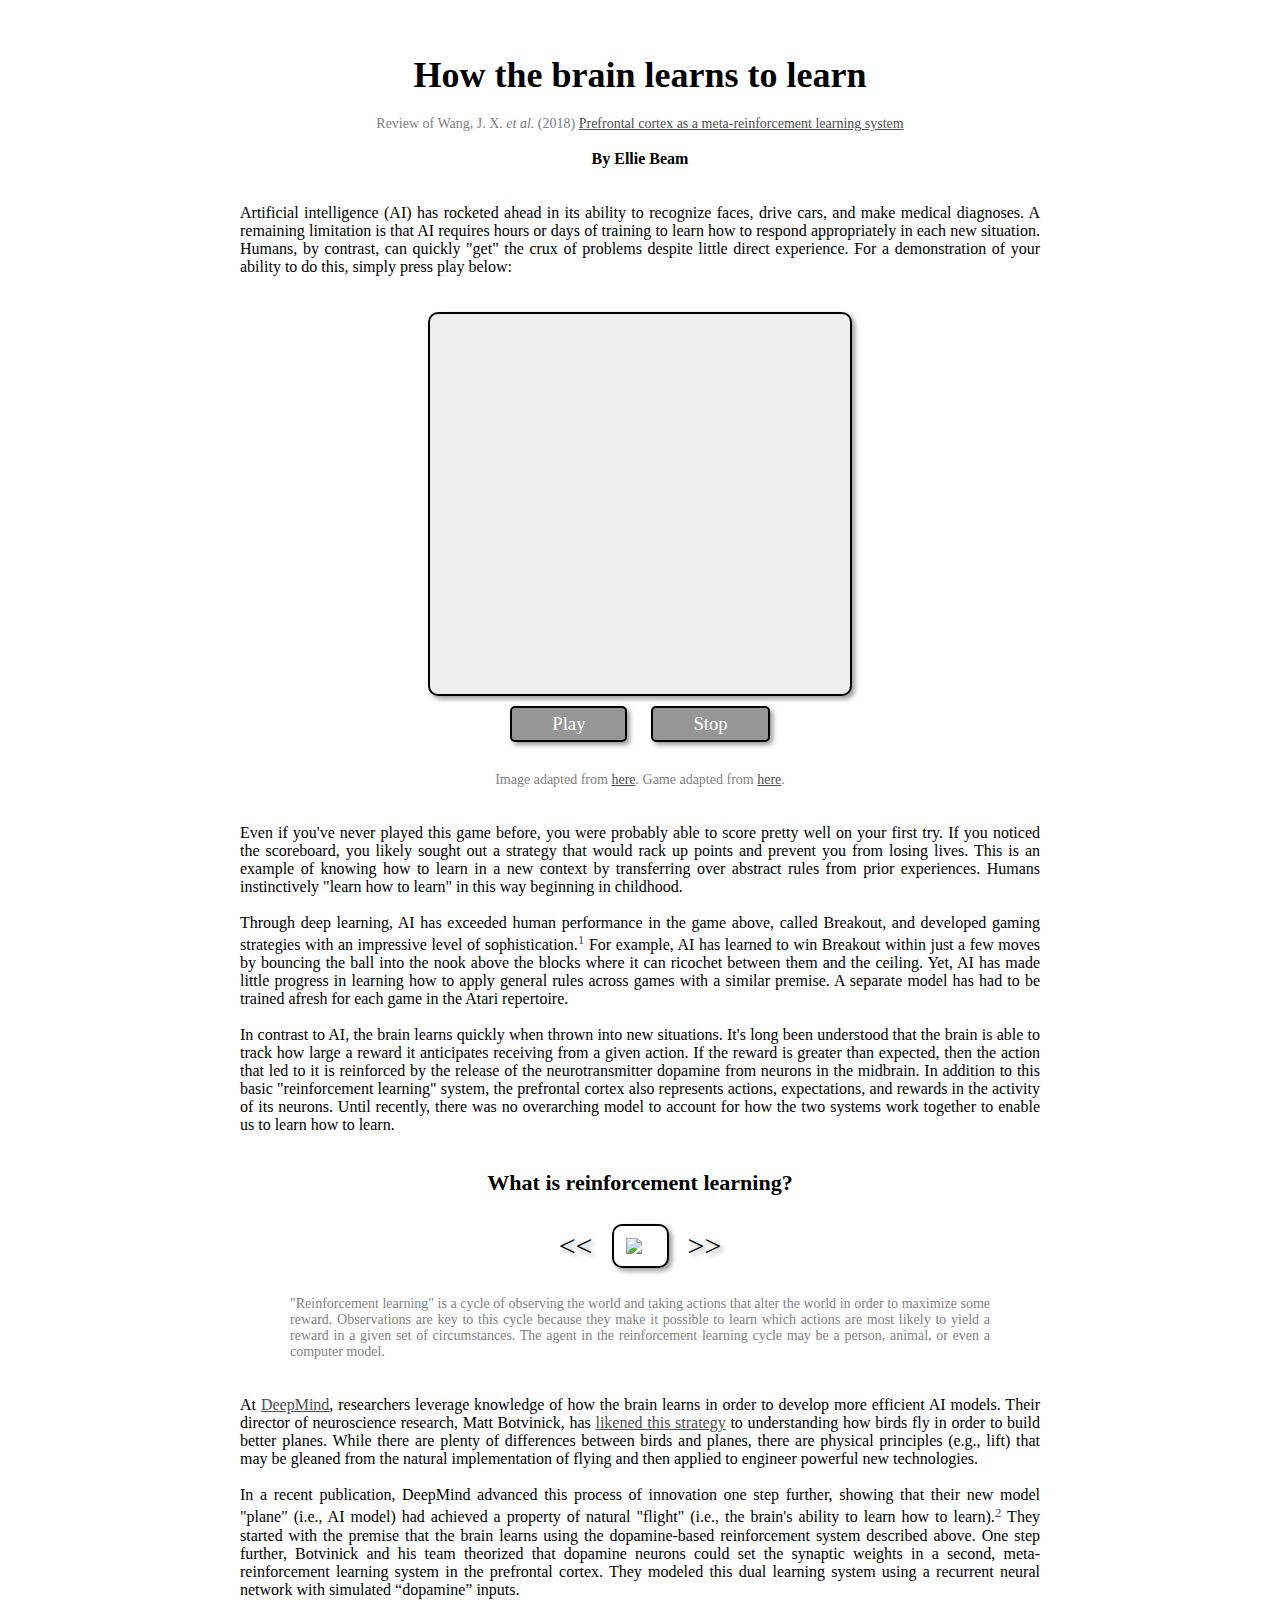
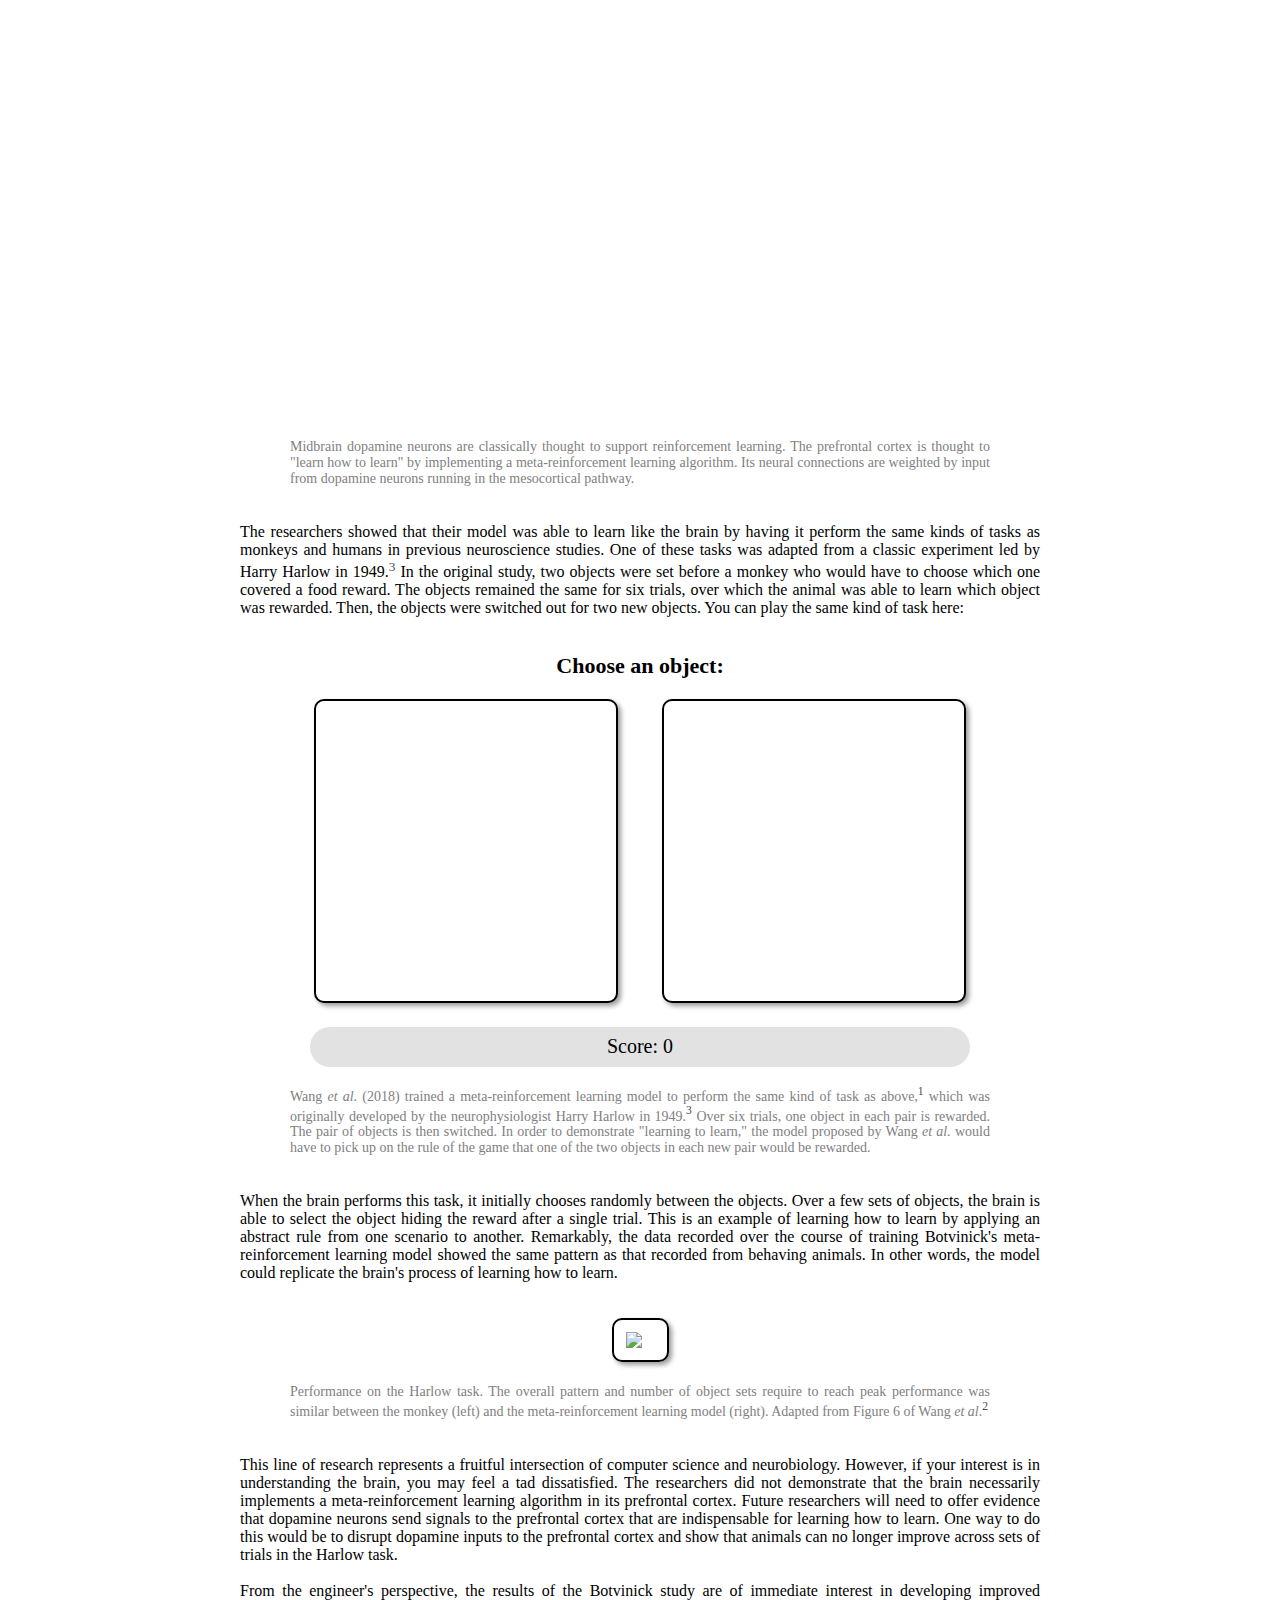
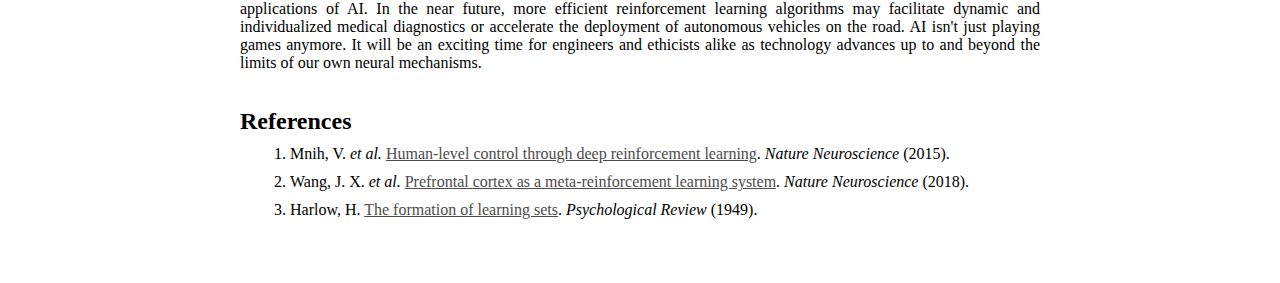
==== commit dba902da: "Added meta-RL diagram" ====
--- a/index.html
+++ b/index.html
@@ -97,13 +97,23 @@
           border-radius: 10px;
           border: black 2px solid;
           box-shadow: 3px 3px 5px #9b9b9b;
+          vertical-align: middle;
+        }
+
+        .diagramButton {
+          display: inline-block;
+          vertical-align: middle;
+          font-size: 30px;
+          font-style: bold;
+          margin: 15px;
           cursor: pointer;
-        }
-
-        #diagramRL:hover {
-          box-shadow: 0px 0px 20px #d3c472;
-        }
-
+          text-shadow: 3px 3px 5px #9b9b9b;
+        }
+
+        .diagramButton:hover {
+          font-size: 40px;
+          text-shadow: 3px 3px 5px #d3c472;
+        }
 
         #brainContainer {
           position: relative;
@@ -131,7 +141,6 @@
         #brainMap li a {
           position: absolute;
           display: block;
-          /*background: url(https://github.com/ehbeam/learning2learn/blob/master/images/BLANK.png?raw=true);*/
           text-decoration: none;
           color: #000;
         }
@@ -521,43 +530,53 @@
 
 <script>
 
-  var onRL = "example"; var offRL = "theory";
+  var index = 1;
+
+  var titles = ["What is reinforcement learning?", "What is reinforcement learning?", "What is <i>meta</i>-reinforcement learning?"];
+
+  var captions = [
+      "\"Reinforcement learning\" is a cycle of observing the world and taking actions that alter the world in order to maximize some reward. Observations are key to this cycle because they make it possible to learn which actions are most likely to yield a reward in a given set of circumstances. The agent in the reinforcement learning cycle may be a person, animal, or even a computer model.", 
+      "You served as the reinforcement learning agent when you played the game Breakout above. This involved observing the world in which reinforcement learning took place, namely the ball, bricks, and paddle on the screen. You learned to move the paddle in a way that would earn you the most points and prevent you from losing lives.", 
+      "In meta-reinforcement learning, a base system learns stable relationships between actions and rewards. These relationships are thought to be encoded in the brain with a dopamine signal. A second, <i>meta</i>-reinforcement system takes the dopamine signal as input and is able to learn more flexible action-reward pairings on the fly in a new context."
+      ];
 
   var base = "https://raw.githubusercontent.com/ehbeam/learning2learn/master/diagram/rl_";
 
-  function toggleRL() {
-
-    if (onRL == "theory") {
-      offRL = "example";
-    } else {
-      offRL = "theory";
-    }
-
-    document.getElementById("diagramRL").src = base + onRL + ".png";
-    document.getElementById(onRL + "Caption").style.display = "inline-block";
-    document.getElementById(offRL + "Caption").style.display = "none";
-
-    onRL = offRL; offRL = onRL;
+  function updateDiagram(index) {
+    document.getElementById("diagramRL").src = base + index + ".png";
+    document.getElementById("captionRL").innerHTML = captions[index-1];
+    document.getElementById("titleRL").innerHTML = titles[index-1];
   }
 
+  function nextDiagram() {
+    if (index < 3) { index = index + 1 } else { index = 1 };
+    updateDiagram(index);
+  }
+
+  function lastDiagram() {
+    if (index > 1) { index = index - 1 } else { index = 3 };
+    updateDiagram(index);
+  }
+
+
 </script>
 
 <center>
 
-  <h2 style="font-size: 22px;">What is reinforcement learning?</h2><br/>
-
-  <img id="diagramRL" width="630px" src="https://raw.githubusercontent.com/ehbeam/learning2learn/master/diagram/rl_theory.png" onclick="toggleRL()"/>
+  <h2 id="titleRL" style="font-size: 22px;">What is reinforcement learning?</h2><br/>
+
+  <span id="reverseRL" class="diagramButton" onclick="lastDiagram()"> << </span>
+
+  <img id="diagramRL" width="580px" src="https://raw.githubusercontent.com/ehbeam/learning2learn/master/diagram/rl_1.png"/>
+
+  <span id="forwardRL" class="diagramButton" onclick="nextDiagram()"> >> </span>
 
 </center><br/>
 
 <div class="captionContainer">
     
-    <p id="theoryCaption" style="display:inline-block">
+    <p id="captionRL">
       "Reinforcement learning" is a cycle of observing the world and taking actions that alter the world in order to maximize some reward. Observations are key to this cycle because they make it possible to learn which actions are most likely to yield a reward in a given set of circumstances. The agent in the reinforcement learning cycle may be a person, animal, or even a computer model.
-    </p>
-
-    <p id="exampleCaption" style="display:none">
-      You served as the reinforcement learning agent when you played the game Breakout above. This involved observing the world in which reinforcement learning took place, namely the ball, bricks, and paddle on the screen. You learned to move the paddle in a way that would earn you the most points and prevent you from losing lives.
     </p>
 
 </div><br/><br/><br/>
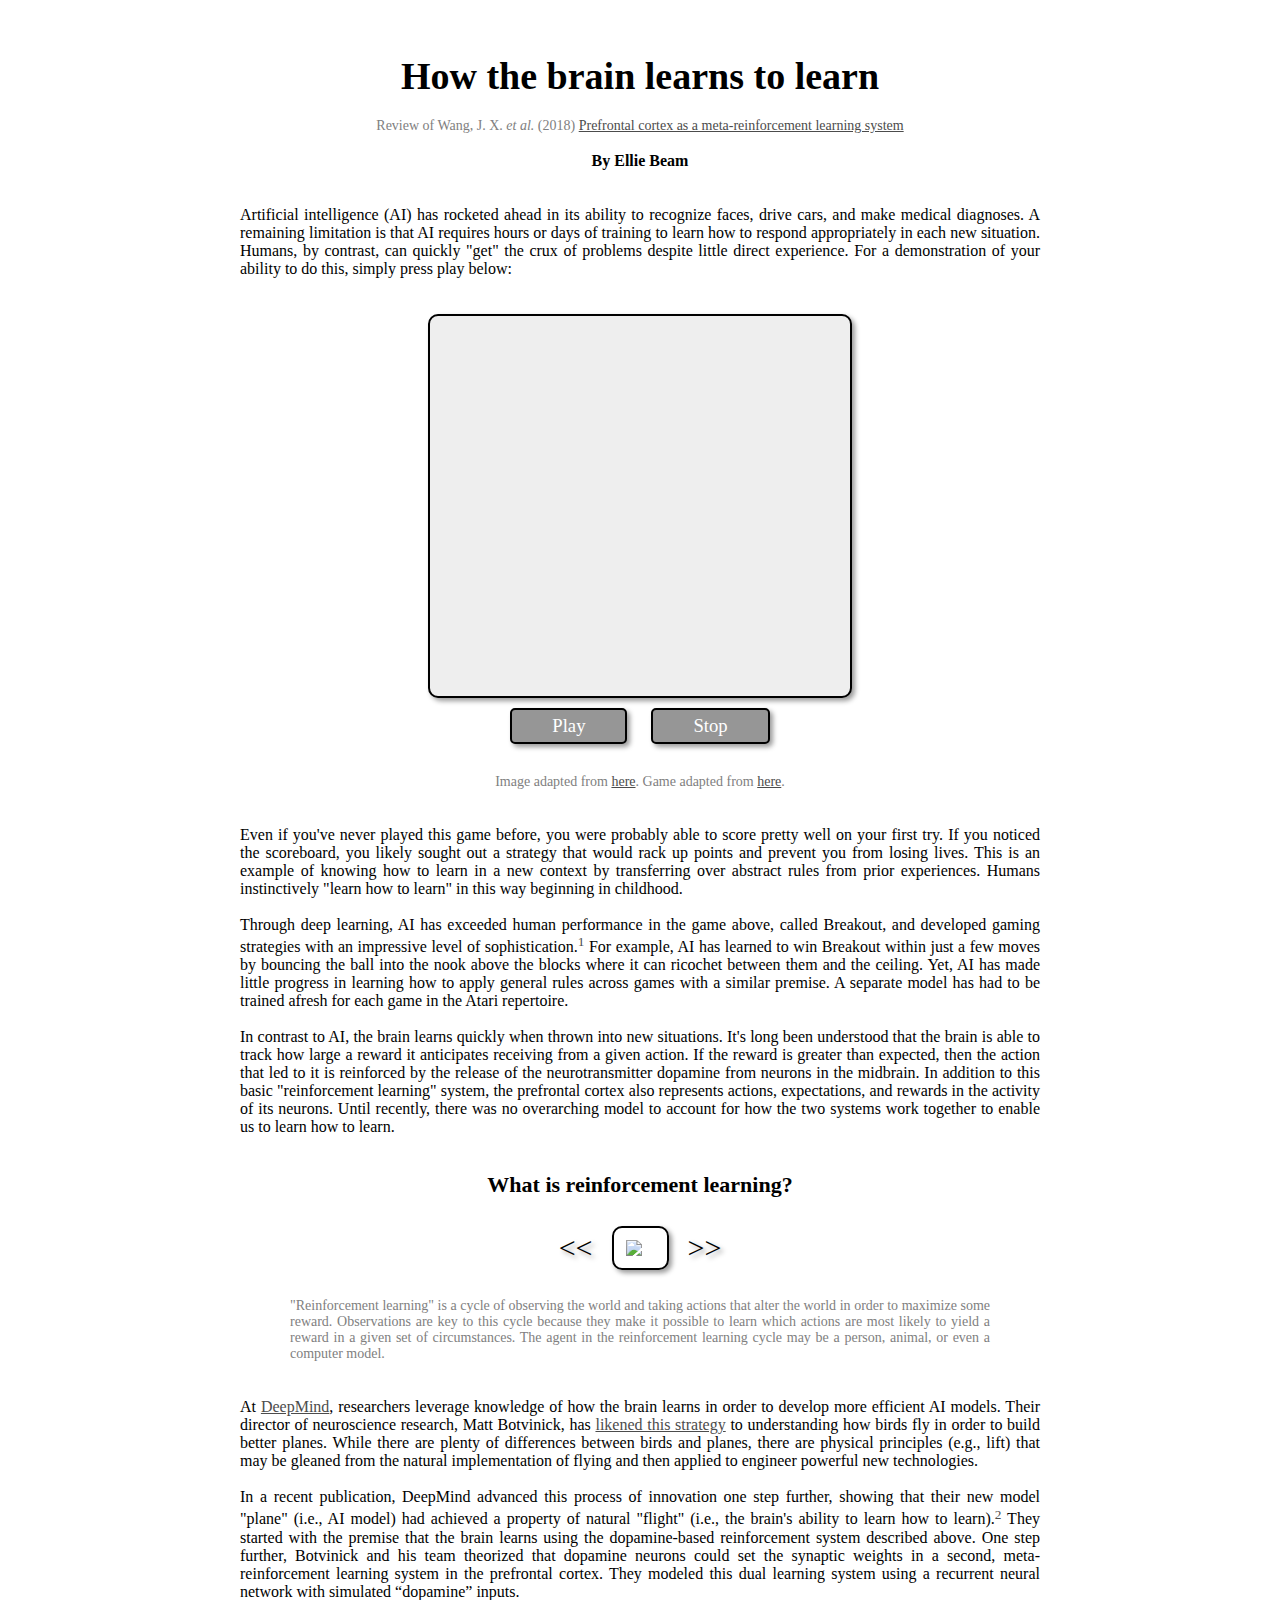
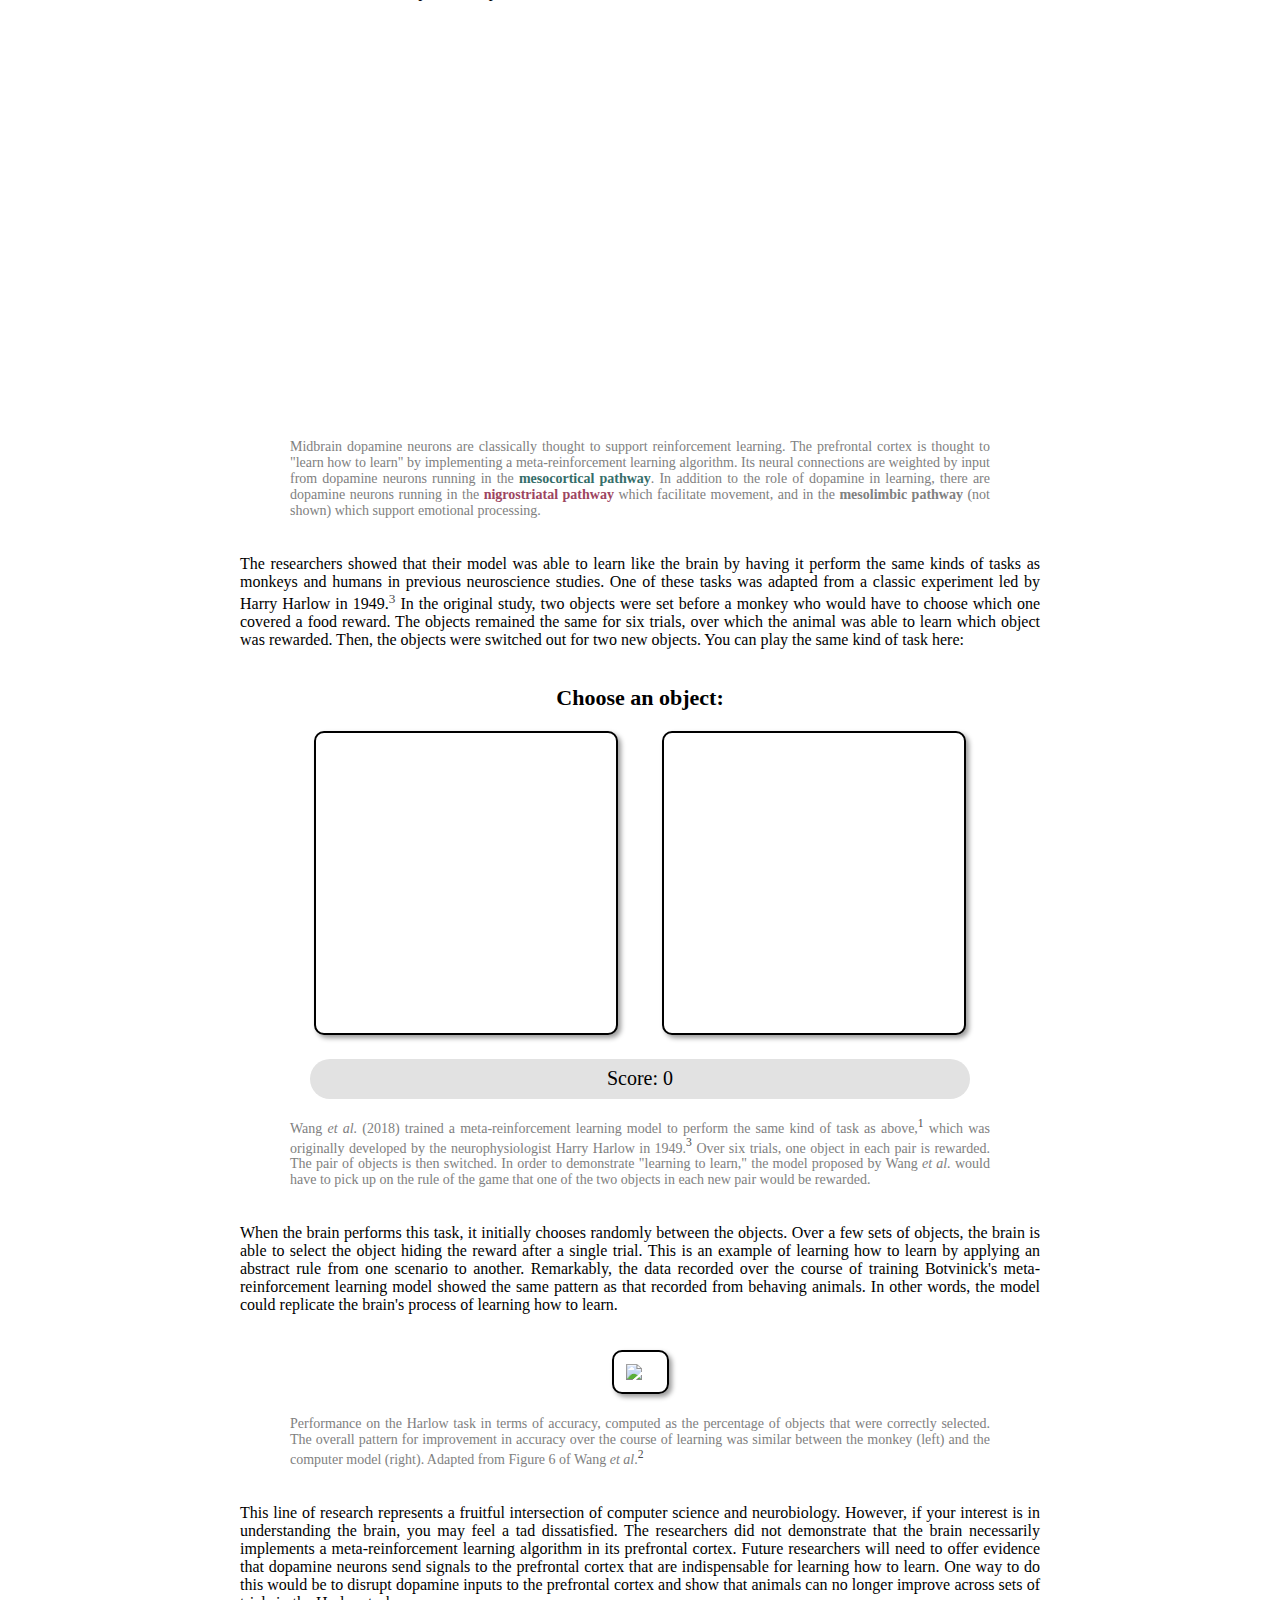
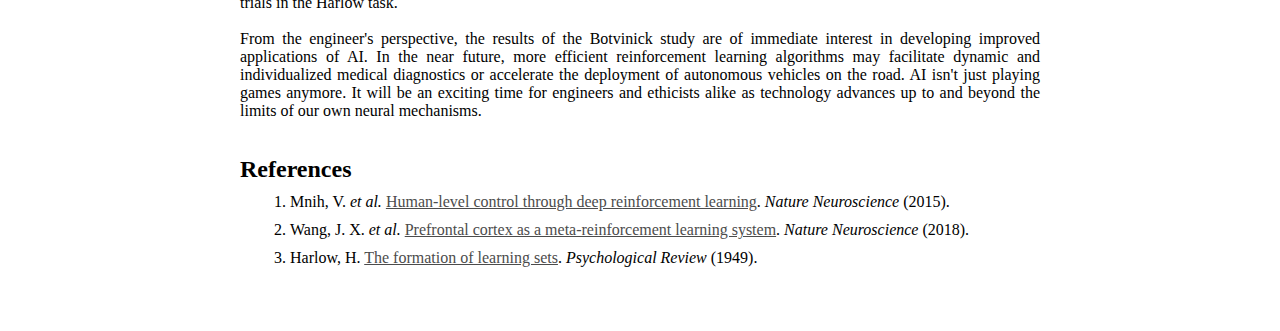
==== commit a616d5fe: "Fixed brain map positioning" ====
--- a/index.html
+++ b/index.html
@@ -17,6 +17,10 @@
         body {
           width: 1000px;
           margin: auto;
+        }
+
+        h1 {
+          font-size: 38px;
         }
 
         button {
@@ -124,8 +128,8 @@
         #brainMap {
           margin: 0px;
           padding: 0px;
-          width: 600px;
-          height: 400px;
+          width: 500px;
+          height: 380px;
           background: url(https://github.com/ehbeam/learning2learn/blob/master/dopamine/dopamine_pathways.png?raw=true) top left no-repeat #fff;
           background-size: 500px;
           font-family: Avenir;
@@ -164,45 +168,49 @@
         }
 
         #brainMap a.vta {
-          top: 214px;
-          left: 338px;
+          top: 212px;
+          left: 385px;
           width: 23px;
           height: 25px;
         }
 
         #brainMap a.mcpL {
           top: 30px;
-          left: 120px;
+          left: 160px;
           width: 100px;
           height: 200px;
         }
 
         #brainMap a.mcpT {
           top: 15px;
-          left: 220px;
+          left: 260px;
           width: 115px;
           height: 100px;
         }
 
         #brainMap a.mcpB {
           top: 180px;
-          left: 175px;
+          left: 215px;
           width: 120px;
           height: 90px;
         }
          
         #brainMap a.sn {
-          top: 198px;
-          left: 352px;
-          width: 24px;
+          top: 209px;
+          left: 410px;
+          width: 20px;
           height: 28px;
         }
 
         #brainMap a.nsp {
           top: 120px;
-          left: 245px;
+          left: 275px;
           width: 150px;
           height: 80px;
+        }
+
+        .pathwayLink {
+          font-weight: bold;
         }
 
         #harlowTask {
@@ -297,7 +305,7 @@
 
 <center>
   <br/><br/><br/>
-  <h1 style="font-size: 36px;">How the brain learns to learn</h1>
+  <h1>How the brain learns to learn</h1>
   <br/>
 
   <div class="captionContainer" style="text-align:center">
@@ -612,11 +620,11 @@
     Dopamine neurons projecting from the substantia nigra to the caudate and putamen, which together make up the striatum.</span></a></li>
 
   </ul>
-</div></center>
+</div></center><br/>
 
 <div class="captionContainer">
     <p>
-      Midbrain dopamine neurons are classically thought to support reinforcement learning. The prefrontal cortex is thought to "learn how to learn" by implementing a meta-reinforcement learning algorithm. Its neural connections are weighted by input from dopamine neurons running in the mesocortical pathway. 
+      Midbrain dopamine neurons are classically thought to support reinforcement learning. The prefrontal cortex is thought to "learn how to learn" by implementing a meta-reinforcement learning algorithm. Its neural connections are weighted by input from dopamine neurons running in the <span class="pathwayLink" style="color:#366E6A">mesocortical pathway</span>. In addition to the role of dopamine in learning, there are dopamine neurons running in the <span class="pathwayLink" style="color:#9D455F">nigrostriatal pathway</span> which facilitate movement, and in the <span style="font-weight:bold">mesolimbic pathway</span> (not shown) which support emotional processing.
     </p>
 </div>
 <br/><br/><br/>
@@ -867,7 +875,7 @@
 
 <center><div class="captionContainer">
     <p>
-      Performance on the Harlow task. The overall pattern and number of object sets require to reach peak performance was similar between the monkey (left) and the meta-reinforcement learning model (right). Adapted from Figure 6 of Wang <i>et al</i>.<a href="#footnote2" class="footnoteLink"><sup>2</sup></a>
+      Performance on the Harlow task in terms of accuracy, computed as the percentage of objects that were correctly selected. The overall pattern for improvement in accuracy over the course of learning was similar between the monkey (left) and the computer model (right). Adapted from Figure 6 of Wang <i>et al</i>.<a href="#footnote2" class="footnoteLink"><sup>2</sup></a>
     </p>
 </div></center>
 <br/><br/>
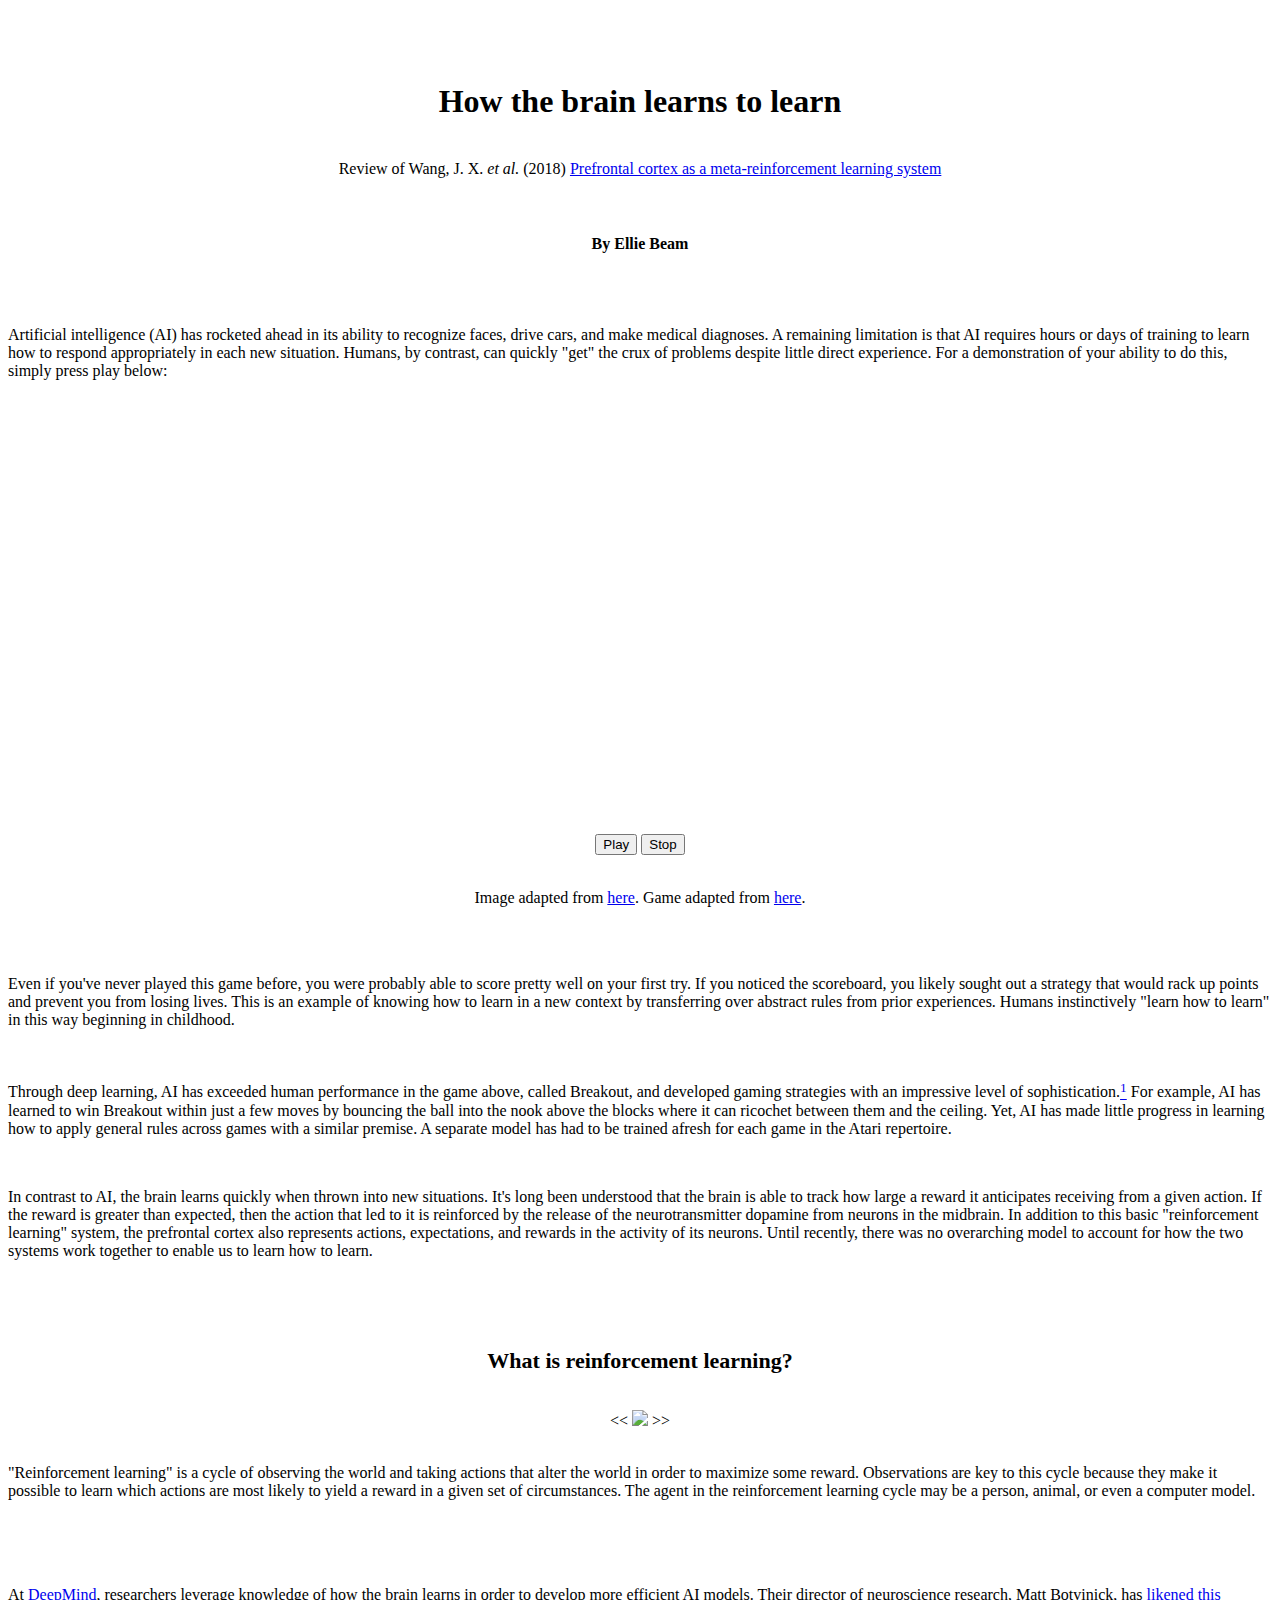
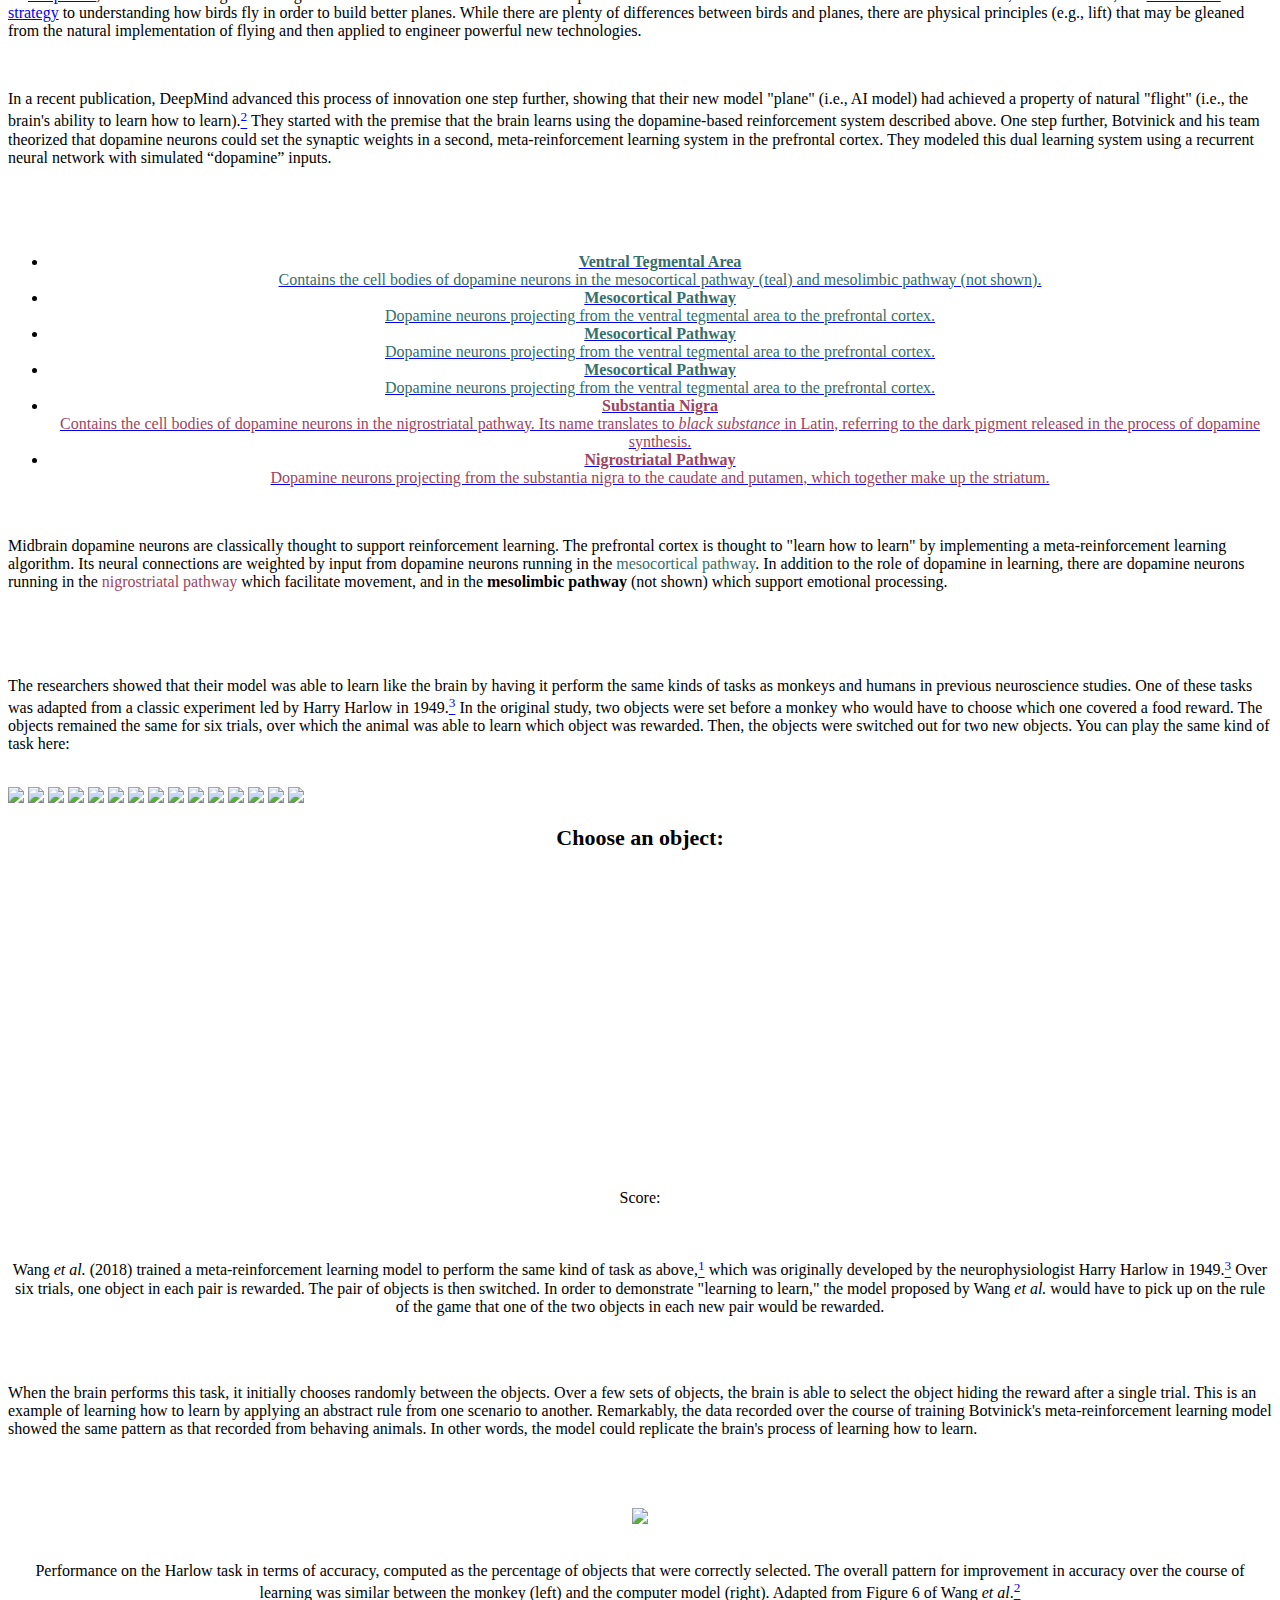
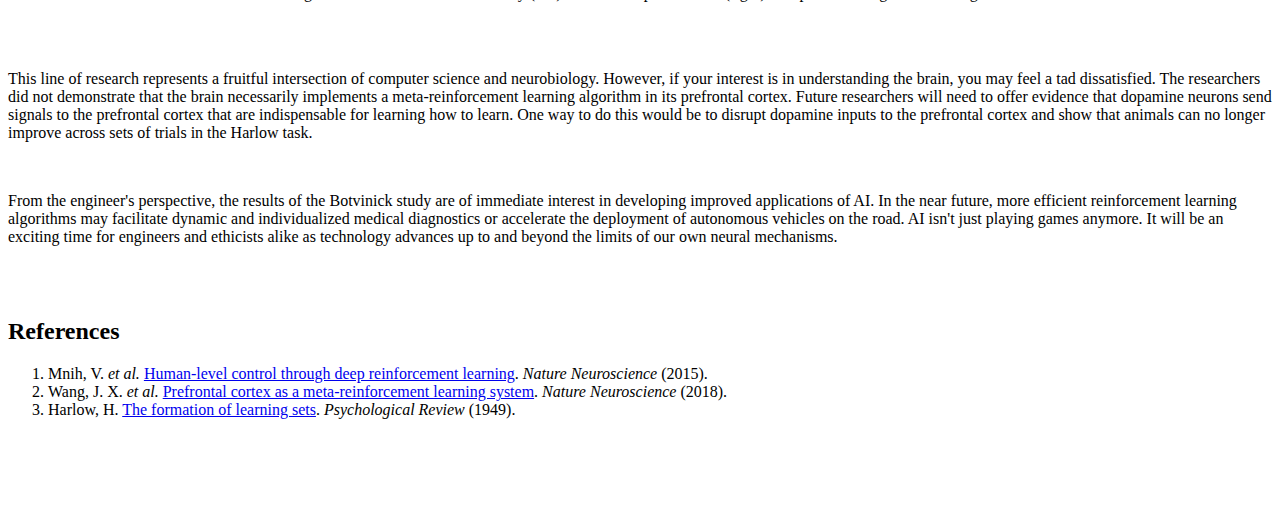
==== commit 96ce6e62: "Pulled out CSS and JS code" ====
--- a/index.html
+++ b/index.html
@@ -1,910 +1,210 @@
 <!DOCTYPE html>
 <html lang="en">
 
-<head>
-    <meta charset="utf-8" />
-    <title>How the brain learns to learn</title>
-    <meta http-equiv="content-type" content="text/html; charset=utf-8" />
-  
-    <style>
-
-        * { 
-          font-family: Avenir;
-          padding: 0px;
-          margin: 0px;
-        }
-
-        body {
-          width: 1000px;
-          margin: auto;
-        }
-
-        h1 {
-          font-size: 38px;
-        }
-
-        button {
-          font-size: 14pt;
-          color: white;
-          background: #969696; 
-          margin: 10px;
-          padding: 5px;
-          padding-left: 40px;
-          padding-right: 40px;
-          border-radius: 5px;
-          border: black 2px solid;
-          box-shadow: 3px 3px 5px #9b9b9b;
-        }
-
-        button:hover {
-          cursor: pointer;
-          background-color: #4f4f4f;
-        }
-
-        button:focus {
-          outline: none;
-        }
-
-        a {
-          color: #4c4c4c;
-        }
-
-        ol {
-          padding-left: 50px;
-        }
-
-        li {
-          margin: 10px 0;
-        }
-
-        .footnoteLink {
-          cursor: pointer;
-          text-decoration: none;
-        }
-
-        .footnoteLink:hover {
-          text-decoration: none;
-          font-style: underline;
-        }
-
-        .textContainer {
-          display: inline-block;
-          width: 800px;
-          margin-left: 100px;
-          margin-right: 100px;
-          text-align: justify;
-        }
-
-        .captionContainer {
-          display: inline-block;
-          width: 700px;
-          margin-left: 150px;
-          margin-right: 150px;
-          text-align: justify;
-          font-size: 14px;
-          color: gray;
-        }
-
-        #breakoutCanvas { 
-          font-family: Avenir;
-          background: #eee; 
-          display: block; 
-          margin: 0 auto;
-          border-radius: 10px;
-          border: black 2px solid;
-          box-shadow: 3px 3px 5px #9b9b9b;
-        }
-
-        #diagramRL {
-          padding: 12px;
-          padding-right: 25px;
-          border-radius: 10px;
-          border: black 2px solid;
-          box-shadow: 3px 3px 5px #9b9b9b;
-          vertical-align: middle;
-        }
-
-        .diagramButton {
-          display: inline-block;
-          vertical-align: middle;
-          font-size: 30px;
-          font-style: bold;
-          margin: 15px;
-          cursor: pointer;
-          text-shadow: 3px 3px 5px #9b9b9b;
-        }
-
-        .diagramButton:hover {
-          font-size: 40px;
-          text-shadow: 3px 3px 5px #d3c472;
-        }
-
-        #brainContainer {
-          position: relative;
-          display: inline-block;
-          width: 800px;
-        }
-
-        #brainMap {
-          margin: 0px;
-          padding: 0px;
-          width: 500px;
-          height: 380px;
-          background: url(https://github.com/ehbeam/learning2learn/blob/master/dopamine/dopamine_pathways.png?raw=true) top left no-repeat #fff;
-          background-size: 500px;
-          font-family: Avenir;
-          font-size: 16px;
-        }
-
-        #brainMap li {
-          margin: 0;
-          padding: 0;
-          list-style: none;
-        }
-
-        #brainMap li a {
-          position: absolute;
-          display: block;
-          text-decoration: none;
-          color: #000;
-        }
-
-        #brainMap li a span { 
-          display: none; 
-        }
-
-        #brainMap li a:hover span {
-          position: absolute;
-          display: block;
-          width: 200px;
-          left: 20px;
-          top: 20px;
-          border: 2px solid black;
-          border-radius: 15px;
-          background: white;
-          padding: 15px;
-          filter: alpha(opacity=80);
-          opacity: 0.8;
-        }
-
-        #brainMap a.vta {
-          top: 212px;
-          left: 385px;
-          width: 23px;
-          height: 25px;
-        }
-
-        #brainMap a.mcpL {
-          top: 30px;
-          left: 160px;
-          width: 100px;
-          height: 200px;
-        }
-
-        #brainMap a.mcpT {
-          top: 15px;
-          left: 260px;
-          width: 115px;
-          height: 100px;
-        }
-
-        #brainMap a.mcpB {
-          top: 180px;
-          left: 215px;
-          width: 120px;
-          height: 90px;
-        }
-         
-        #brainMap a.sn {
-          top: 209px;
-          left: 410px;
-          width: 20px;
-          height: 28px;
-        }
-
-        #brainMap a.nsp {
-          top: 120px;
-          left: 275px;
-          width: 150px;
-          height: 80px;
-        }
-
-        .pathwayLink {
-          font-weight: bold;
-        }
-
-        #harlowTask {
-          -webkit-touch-callout: none;
-          -webkit-user-select: none;
-          -khtml-user-select: none;
-          -moz-user-select: none;
-          -ms-user-select: none;
-          user-select: none;
-        }
-
-        .canvas {
-          border: 2px solid black; 
-          border-radius: 10px;
-          cursor: pointer;
-          margin: 20px;
-          background-color: white;
-          box-shadow: 3px 3px 5px #9b9b9b;
-        }
-
-        .canvas:hover {
-          box-shadow: 0px 0px 20px #d3c472;
-        }
-
-        .harlowImg {
-          display: none;
-        }
-
-        #harlowScore {
-          font-size: 20px;
-          width: 660px; 
-          height: 40px; 
-          background: #e2e2e2; 
-          border-radius: 25px;
-          display: table-cell; 
-          vertical-align: middle;
-        }
-
-        #harlowCongrats {
-          font-size: 32px;
-        }
-
-        svg {
-          display: block;
-          margin: 0 auto;
-        }
-
-        .axis { 
-          font: Avenir;
-          font-size: 20px;
-          stroke-width: 2px;
-        }
-
-        .line {
-          fill: none;
-          stroke: gray;
-          stroke-width: 4px;
-        }
-          
-        .overlay {
-          fill: none;
-          pointer-events: all;
-        }
-
-        .dot {
-          fill: gray;
-          stroke: gray;
-        }
-          
-        .focus circle {
-          fill: none;
-          stroke: black;
-        }
-
-        .harlowPerf {
-          padding: 12px;
-          padding-right: 25px;
-          border-radius: 10px;
-          border: black 2px solid;
-          box-shadow: 3px 3px 5px #9b9b9b;
-        }
-
-    </style>
-</head>
-
-<body>
-
-<script>
-  // https://d3js.org v5.9.1 Copyright 2019 Mike Bostock
-!function(t,n){"object"==typeof exports&&"undefined"!=typeof module?n(exports):"function"==typeof define&&define.amd?define(["exports"],n):n(t.d3=t.d3||{})}(this,function(t){"use strict";function n(t,n){return t<n?-1:t>n?1:t>=n?0:NaN}function e(t){var e;return 1===t.length&&(e=t,t=function(t,r){return n(e(t),r)}),{left:function(n,e,r,i){for(null==r&&(r=0),null==i&&(i=n.length);r<i;){var o=r+i>>>1;t(n[o],e)<0?r=o+1:i=o}return r},right:function(n,e,r,i){for(null==r&&(r=0),null==i&&(i=n.length);r<i;){var o=r+i>>>1;t(n[o],e)>0?i=o:r=o+1}return r}}}var r=e(n),i=r.right,o=r.left;function a(t,n){return[t,n]}function u(t){return null===t?NaN:+t}function c(t,n){var e,r,i=t.length,o=0,a=-1,c=0,f=0;if(null==n)for(;++a<i;)isNaN(e=u(t[a]))||(f+=(r=e-c)*(e-(c+=r/++o)));else for(;++a<i;)isNaN(e=u(n(t[a],a,t)))||(f+=(r=e-c)*(e-(c+=r/++o)));if(o>1)return f/(o-1)}function f(t,n){var e=c(t,n);return e?Math.sqrt(e):e}function s(t,n){var e,r,i,o=t.length,a=-1;if(null==n){for(;++a<o;)if(null!=(e=t[a])&&e>=e)for(r=i=e;++a<o;)null!=(e=t[a])&&(r>e&&(r=e),i<e&&(i=e))}else for(;++a<o;)if(null!=(e=n(t[a],a,t))&&e>=e)for(r=i=e;++a<o;)null!=(e=n(t[a],a,t))&&(r>e&&(r=e),i<e&&(i=e));return[r,i]}var l=Array.prototype,h=l.slice,d=l.map;function p(t){return function(){return t}}function v(t){return t}function g(t,n,e){t=+t,n=+n,e=(i=arguments.length)<2?(n=t,t=0,1):i<3?1:+e;for(var r=-1,i=0|Math.max(0,Math.ceil((n-t)/e)),o=new Array(i);++r<i;)o[r]=t+r*e;return o}var y=Math.sqrt(50),_=Math.sqrt(10),b=Math.sqrt(2);function m(t,n,e){var r,i,o,a,u=-1;if(e=+e,(t=+t)===(n=+n)&&e>0)return[t];if((r=n<t)&&(i=t,t=n,n=i),0===(a=x(t,n,e))||!isFinite(a))return[];if(a>0)for(t=Math.ceil(t/a),n=Math.floor(n/a),o=new Array(i=Math.ceil(n-t+1));++u<i;)o[u]=(t+u)*a;else for(t=Math.floor(t*a),n=Math.ceil(n*a),o=new Array(i=Math.ceil(t-n+1));++u<i;)o[u]=(t-u)/a;return r&&o.reverse(),o}function x(t,n,e){var r=(n-t)/Math.max(0,e),i=Math.floor(Math.log(r)/Math.LN10),o=r/Math.pow(10,i);return i>=0?(o>=y?10:o>=_?5:o>=b?2:1)*Math.pow(10,i):-Math.pow(10,-i)/(o>=y?10:o>=_?5:o>=b?2:1)}function w(t,n,e){var r=Math.abs(n-t)/Math.max(0,e),i=Math.pow(10,Math.floor(Math.log(r)/Math.LN10)),o=r/i;return o>=y?i*=10:o>=_?i*=5:o>=b&&(i*=2),n<t?-i:i}function M(t){return Math.ceil(Math.log(t.length)/Math.LN2)+1}function N(t,n,e){if(null==e&&(e=u),r=t.length){if((n=+n)<=0||r<2)return+e(t[0],0,t);if(n>=1)return+e(t[r-1],r-1,t);var r,i=(r-1)*n,o=Math.floor(i),a=+e(t[o],o,t);return a+(+e(t[o+1],o+1,t)-a)*(i-o)}}function A(t,n){var e,r,i=t.length,o=-1;if(null==n){for(;++o<i;)if(null!=(e=t[o])&&e>=e)for(r=e;++o<i;)null!=(e=t[o])&&e>r&&(r=e)}else for(;++o<i;)if(null!=(e=n(t[o],o,t))&&e>=e)for(r=e;++o<i;)null!=(e=n(t[o],o,t))&&e>r&&(r=e);return r}function T(t){for(var n,e,r,i=t.length,o=-1,a=0;++o<i;)a+=t[o].length;for(e=new Array(a);--i>=0;)for(n=(r=t[i]).length;--n>=0;)e[--a]=r[n];return e}function S(t,n){var e,r,i=t.length,o=-1;if(null==n){for(;++o<i;)if(null!=(e=t[o])&&e>=e)for(r=e;++o<i;)null!=(e=t[o])&&r>e&&(r=e)}else for(;++o<i;)if(null!=(e=n(t[o],o,t))&&e>=e)for(r=e;++o<i;)null!=(e=n(t[o],o,t))&&r>e&&(r=e);return r}function k(t){if(!(i=t.length))return[];for(var n=-1,e=S(t,E),r=new Array(e);++n<e;)for(var i,o=-1,a=r[n]=new Array(i);++o<i;)a[o]=t[o][n];return r}function E(t){return t.length}var C=Array.prototype.slice;function P(t){return t}var z=1,R=2,D=3,q=4,L=1e-6;function U(t){return"translate("+(t+.5)+",0)"}function O(t){return"translate(0,"+(t+.5)+")"}function B(){return!this.__axis}function Y(t,n){var e=[],r=null,i=null,o=6,a=6,u=3,c=t===z||t===q?-1:1,f=t===q||t===R?"x":"y",s=t===z||t===D?U:O;function l(l){var h=null==r?n.ticks?n.ticks.apply(n,e):n.domain():r,d=null==i?n.tickFormat?n.tickFormat.apply(n,e):P:i,p=Math.max(o,0)+u,v=n.range(),g=+v[0]+.5,y=+v[v.length-1]+.5,_=(n.bandwidth?function(t){var n=Math.max(0,t.bandwidth()-1)/2;return t.round()&&(n=Math.round(n)),function(e){return+t(e)+n}}:function(t){return function(n){return+t(n)}})(n.copy()),b=l.selection?l.selection():l,m=b.selectAll(".domain").data([null]),x=b.selectAll(".tick").data(h,n).order(),w=x.exit(),M=x.enter().append("g").attr("class","tick"),N=x.select("line"),A=x.select("text");m=m.merge(m.enter().insert("path",".tick").attr("class","domain").attr("stroke","currentColor")),x=x.merge(M),N=N.merge(M.append("line").attr("stroke","currentColor").attr(f+"2",c*o)),A=A.merge(M.append("text").attr("fill","currentColor").attr(f,c*p).attr("dy",t===z?"0em":t===D?"0.71em":"0.32em")),l!==b&&(m=m.transition(l),x=x.transition(l),N=N.transition(l),A=A.transition(l),w=w.transition(l).attr("opacity",L).attr("transform",function(t){return isFinite(t=_(t))?s(t):this.getAttribute("transform")}),M.attr("opacity",L).attr("transform",function(t){var n=this.parentNode.__axis;return s(n&&isFinite(n=n(t))?n:_(t))})),w.remove(),m.attr("d",t===q||t==R?a?"M"+c*a+","+g+"H0.5V"+y+"H"+c*a:"M0.5,"+g+"V"+y:a?"M"+g+","+c*a+"V0.5H"+y+"V"+c*a:"M"+g+",0.5H"+y),x.attr("opacity",1).attr("transform",function(t){return s(_(t))}),N.attr(f+"2",c*o),A.attr(f,c*p).text(d),b.filter(B).attr("fill","none").attr("font-size",10).attr("font-family","sans-serif").attr("text-anchor",t===R?"start":t===q?"end":"middle"),b.each(function(){this.__axis=_})}return l.scale=function(t){return arguments.length?(n=t,l):n},l.ticks=function(){return e=C.call(arguments),l},l.tickArguments=function(t){return arguments.length?(e=null==t?[]:C.call(t),l):e.slice()},l.tickValues=function(t){return arguments.length?(r=null==t?null:C.call(t),l):r&&r.slice()},l.tickFormat=function(t){return arguments.length?(i=t,l):i},l.tickSize=function(t){return arguments.length?(o=a=+t,l):o},l.tickSizeInner=function(t){return arguments.length?(o=+t,l):o},l.tickSizeOuter=function(t){return arguments.length?(a=+t,l):a},l.tickPadding=function(t){return arguments.length?(u=+t,l):u},l}var F={value:function(){}};function I(){for(var t,n=0,e=arguments.length,r={};n<e;++n){if(!(t=arguments[n]+"")||t in r)throw new Error("illegal type: "+t);r[t]=[]}return new j(r)}function j(t){this._=t}function H(t,n){for(var e,r=0,i=t.length;r<i;++r)if((e=t[r]).name===n)return e.value}function X(t,n,e){for(var r=0,i=t.length;r<i;++r)if(t[r].name===n){t[r]=F,t=t.slice(0,r).concat(t.slice(r+1));break}return null!=e&&t.push({name:n,value:e}),t}j.prototype=I.prototype={constructor:j,on:function(t,n){var e,r,i=this._,o=(r=i,(t+"").trim().split(/^|\s+/).map(function(t){var n="",e=t.indexOf(".");if(e>=0&&(n=t.slice(e+1),t=t.slice(0,e)),t&&!r.hasOwnProperty(t))throw new Error("unknown type: "+t);return{type:t,name:n}})),a=-1,u=o.length;if(!(arguments.length<2)){if(null!=n&&"function"!=typeof n)throw new Error("invalid callback: "+n);for(;++a<u;)if(e=(t=o[a]).type)i[e]=X(i[e],t.name,n);else if(null==n)for(e in i)i[e]=X(i[e],t.name,null);return this}for(;++a<u;)if((e=(t=o[a]).type)&&(e=H(i[e],t.name)))return e},copy:function(){var t={},n=this._;for(var e in n)t[e]=n[e].slice();return new j(t)},call:function(t,n){if((e=arguments.length-2)>0)for(var e,r,i=new Array(e),o=0;o<e;++o)i[o]=arguments[o+2];if(!this._.hasOwnProperty(t))throw new Error("unknown type: "+t);for(o=0,e=(r=this._[t]).length;o<e;++o)r[o].value.apply(n,i)},apply:function(t,n,e){if(!this._.hasOwnProperty(t))throw new Error("unknown type: "+t);for(var r=this._[t],i=0,o=r.length;i<o;++i)r[i].value.apply(n,e)}};var G="http://www.w3.org/1999/xhtml",V={svg:"http://www.w3.org/2000/svg",xhtml:G,xlink:"http://www.w3.org/1999/xlink",xml:"http://www.w3.org/XML/1998/namespace",xmlns:"http://www.w3.org/2000/xmlns/"};function $(t){var n=t+="",e=n.indexOf(":");return e>=0&&"xmlns"!==(n=t.slice(0,e))&&(t=t.slice(e+1)),V.hasOwnProperty(n)?{space:V[n],local:t}:t}function W(t){var n=$(t);return(n.local?function(t){return function(){return this.ownerDocument.createElementNS(t.space,t.local)}}:function(t){return function(){var n=this.ownerDocument,e=this.namespaceURI;return e===G&&n.documentElement.namespaceURI===G?n.createElement(t):n.createElementNS(e,t)}})(n)}function Z(){}function Q(t){return null==t?Z:function(){return this.querySelector(t)}}function J(){return[]}function K(t){return null==t?J:function(){return this.querySelectorAll(t)}}function tt(t){return function(){return this.matches(t)}}function nt(t){return new Array(t.length)}function et(t,n){this.ownerDocument=t.ownerDocument,this.namespaceURI=t.namespaceURI,this._next=null,this._parent=t,this.__data__=n}et.prototype={constructor:et,appendChild:function(t){return this._parent.insertBefore(t,this._next)},insertBefore:function(t,n){return this._parent.insertBefore(t,n)},querySelector:function(t){return this._parent.querySelector(t)},querySelectorAll:function(t){return this._parent.querySelectorAll(t)}};var rt="$";function it(t,n,e,r,i,o){for(var a,u=0,c=n.length,f=o.length;u<f;++u)(a=n[u])?(a.__data__=o[u],r[u]=a):e[u]=new et(t,o[u]);for(;u<c;++u)(a=n[u])&&(i[u]=a)}function ot(t,n,e,r,i,o,a){var u,c,f,s={},l=n.length,h=o.length,d=new Array(l);for(u=0;u<l;++u)(c=n[u])&&(d[u]=f=rt+a.call(c,c.__data__,u,n),f in s?i[u]=c:s[f]=c);for(u=0;u<h;++u)(c=s[f=rt+a.call(t,o[u],u,o)])?(r[u]=c,c.__data__=o[u],s[f]=null):e[u]=new et(t,o[u]);for(u=0;u<l;++u)(c=n[u])&&s[d[u]]===c&&(i[u]=c)}function at(t,n){return t<n?-1:t>n?1:t>=n?0:NaN}function ut(t){return t.ownerDocument&&t.ownerDocument.defaultView||t.document&&t||t.defaultView}function ct(t,n){return t.style.getPropertyValue(n)||ut(t).getComputedStyle(t,null).getPropertyValue(n)}function ft(t){return t.trim().split(/^|\s+/)}function st(t){return t.classList||new lt(t)}function lt(t){this._node=t,this._names=ft(t.getAttribute("class")||"")}function ht(t,n){for(var e=st(t),r=-1,i=n.length;++r<i;)e.add(n[r])}function dt(t,n){for(var e=st(t),r=-1,i=n.length;++r<i;)e.remove(n[r])}function pt(){this.textContent=""}function vt(){this.innerHTML=""}function gt(){this.nextSibling&&this.parentNode.appendChild(this)}function yt(){this.previousSibling&&this.parentNode.insertBefore(this,this.parentNode.firstChild)}function _t(){return null}function bt(){var t=this.parentNode;t&&t.removeChild(this)}function mt(){return this.parentNode.insertBefore(this.cloneNode(!1),this.nextSibling)}function xt(){return this.parentNode.insertBefore(this.cloneNode(!0),this.nextSibling)}lt.prototype={add:function(t){this._names.indexOf(t)<0&&(this._names.push(t),this._node.setAttribute("class",this._names.join(" ")))},remove:function(t){var n=this._names.indexOf(t);n>=0&&(this._names.splice(n,1),this._node.setAttribute("class",this._names.join(" ")))},contains:function(t){return this._names.indexOf(t)>=0}};var wt={};(t.event=null,"undefined"!=typeof document)&&("onmouseenter"in document.documentElement||(wt={mouseenter:"mouseover",mouseleave:"mouseout"}));function Mt(t,n,e){return t=Nt(t,n,e),function(n){var e=n.relatedTarget;e&&(e===this||8&e.compareDocumentPosition(this))||t.call(this,n)}}function Nt(n,e,r){return function(i){var o=t.event;t.event=i;try{n.call(this,this.__data__,e,r)}finally{t.event=o}}}function At(t){return function(){var n=this.__on;if(n){for(var e,r=0,i=-1,o=n.length;r<o;++r)e=n[r],t.type&&e.type!==t.type||e.name!==t.name?n[++i]=e:this.removeEventListener(e.type,e.listener,e.capture);++i?n.length=i:delete this.__on}}}function Tt(t,n,e){var r=wt.hasOwnProperty(t.type)?Mt:Nt;return function(i,o,a){var u,c=this.__on,f=r(n,o,a);if(c)for(var s=0,l=c.length;s<l;++s)if((u=c[s]).type===t.type&&u.name===t.name)return this.removeEventListener(u.type,u.listener,u.capture),this.addEventListener(u.type,u.listener=f,u.capture=e),void(u.value=n);this.addEventListener(t.type,f,e),u={type:t.type,name:t.name,value:n,listener:f,capture:e},c?c.push(u):this.__on=[u]}}function St(n,e,r,i){var o=t.event;n.sourceEvent=t.event,t.event=n;try{return e.apply(r,i)}finally{t.event=o}}function kt(t,n,e){var r=ut(t),i=r.CustomEvent;"function"==typeof i?i=new i(n,e):(i=r.document.createEvent("Event"),e?(i.initEvent(n,e.bubbles,e.cancelable),i.detail=e.detail):i.initEvent(n,!1,!1)),t.dispatchEvent(i)}var Et=[null];function Ct(t,n){this._groups=t,this._parents=n}function Pt(){return new Ct([[document.documentElement]],Et)}function zt(t){return"string"==typeof t?new Ct([[document.querySelector(t)]],[document.documentElement]):new Ct([[t]],Et)}Ct.prototype=Pt.prototype={constructor:Ct,select:function(t){"function"!=typeof t&&(t=Q(t));for(var n=this._groups,e=n.length,r=new Array(e),i=0;i<e;++i)for(var o,a,u=n[i],c=u.length,f=r[i]=new Array(c),s=0;s<c;++s)(o=u[s])&&(a=t.call(o,o.__data__,s,u))&&("__data__"in o&&(a.__data__=o.__data__),f[s]=a);return new Ct(r,this._parents)},selectAll:function(t){"function"!=typeof t&&(t=K(t));for(var n=this._groups,e=n.length,r=[],i=[],o=0;o<e;++o)for(var a,u=n[o],c=u.length,f=0;f<c;++f)(a=u[f])&&(r.push(t.call(a,a.__data__,f,u)),i.push(a));return new Ct(r,i)},filter:function(t){"function"!=typeof t&&(t=tt(t));for(var n=this._groups,e=n.length,r=new Array(e),i=0;i<e;++i)for(var o,a=n[i],u=a.length,c=r[i]=[],f=0;f<u;++f)(o=a[f])&&t.call(o,o.__data__,f,a)&&c.push(o);return new Ct(r,this._parents)},data:function(t,n){if(!t)return p=new Array(this.size()),s=-1,this.each(function(t){p[++s]=t}),p;var e,r=n?ot:it,i=this._parents,o=this._groups;"function"!=typeof t&&(e=t,t=function(){return e});for(var a=o.length,u=new Array(a),c=new Array(a),f=new Array(a),s=0;s<a;++s){var l=i[s],h=o[s],d=h.length,p=t.call(l,l&&l.__data__,s,i),v=p.length,g=c[s]=new Array(v),y=u[s]=new Array(v);r(l,h,g,y,f[s]=new Array(d),p,n);for(var _,b,m=0,x=0;m<v;++m)if(_=g[m]){for(m>=x&&(x=m+1);!(b=y[x])&&++x<v;);_._next=b||null}}return(u=new Ct(u,i))._enter=c,u._exit=f,u},enter:function(){return new Ct(this._enter||this._groups.map(nt),this._parents)},exit:function(){return new Ct(this._exit||this._groups.map(nt),this._parents)},join:function(t,n,e){var r=this.enter(),i=this,o=this.exit();return r="function"==typeof t?t(r):r.append(t+""),null!=n&&(i=n(i)),null==e?o.remove():e(o),r&&i?r.merge(i).order():i},merge:function(t){for(var n=this._groups,e=t._groups,r=n.length,i=e.length,o=Math.min(r,i),a=new Array(r),u=0;u<o;++u)for(var c,f=n[u],s=e[u],l=f.length,h=a[u]=new Array(l),d=0;d<l;++d)(c=f[d]||s[d])&&(h[d]=c);for(;u<r;++u)a[u]=n[u];return new Ct(a,this._parents)},order:function(){for(var t=this._groups,n=-1,e=t.length;++n<e;)for(var r,i=t[n],o=i.length-1,a=i[o];--o>=0;)(r=i[o])&&(a&&4^r.compareDocumentPosition(a)&&a.parentNode.insertBefore(r,a),a=r);return this},sort:function(t){function n(n,e){return n&&e?t(n.__data__,e.__data__):!n-!e}t||(t=at);for(var e=this._groups,r=e.length,i=new Array(r),o=0;o<r;++o){for(var a,u=e[o],c=u.length,f=i[o]=new Array(c),s=0;s<c;++s)(a=u[s])&&(f[s]=a);f.sort(n)}return new Ct(i,this._parents).order()},call:function(){var t=arguments[0];return arguments[0]=this,t.apply(null,arguments),this},nodes:function(){var t=new Array(this.size()),n=-1;return this.each(function(){t[++n]=this}),t},node:function(){for(var t=this._groups,n=0,e=t.length;n<e;++n)for(var r=t[n],i=0,o=r.length;i<o;++i){var a=r[i];if(a)return a}return null},size:function(){var t=0;return this.each(function(){++t}),t},empty:function(){return!this.node()},each:function(t){for(var n=this._groups,e=0,r=n.length;e<r;++e)for(var i,o=n[e],a=0,u=o.length;a<u;++a)(i=o[a])&&t.call(i,i.__data__,a,o);return this},attr:function(t,n){var e=$(t);if(arguments.length<2){var r=this.node();return e.local?r.getAttributeNS(e.space,e.local):r.getAttribute(e)}return this.each((null==n?e.local?function(t){return function(){this.removeAttributeNS(t.space,t.local)}}:function(t){return function(){this.removeAttribute(t)}}:"function"==typeof n?e.local?function(t,n){return function(){var e=n.apply(this,arguments);null==e?this.removeAttributeNS(t.space,t.local):this.setAttributeNS(t.space,t.local,e)}}:function(t,n){return function(){var e=n.apply(this,arguments);null==e?this.removeAttribute(t):this.setAttribute(t,e)}}:e.local?function(t,n){return function(){this.setAttributeNS(t.space,t.local,n)}}:function(t,n){return function(){this.setAttribute(t,n)}})(e,n))},style:function(t,n,e){return arguments.length>1?this.each((null==n?function(t){return function(){this.style.removeProperty(t)}}:"function"==typeof n?function(t,n,e){return function(){var r=n.apply(this,arguments);null==r?this.style.removeProperty(t):this.style.setProperty(t,r,e)}}:function(t,n,e){return function(){this.style.setProperty(t,n,e)}})(t,n,null==e?"":e)):ct(this.node(),t)},property:function(t,n){return arguments.length>1?this.each((null==n?function(t){return function(){delete this[t]}}:"function"==typeof n?function(t,n){return function(){var e=n.apply(this,arguments);null==e?delete this[t]:this[t]=e}}:function(t,n){return function(){this[t]=n}})(t,n)):this.node()[t]},classed:function(t,n){var e=ft(t+"");if(arguments.length<2){for(var r=st(this.node()),i=-1,o=e.length;++i<o;)if(!r.contains(e[i]))return!1;return!0}return this.each(("function"==typeof n?function(t,n){return function(){(n.apply(this,arguments)?ht:dt)(this,t)}}:n?function(t){return function(){ht(this,t)}}:function(t){return function(){dt(this,t)}})(e,n))},text:function(t){return arguments.length?this.each(null==t?pt:("function"==typeof t?function(t){return function(){var n=t.apply(this,arguments);this.textContent=null==n?"":n}}:function(t){return function(){this.textContent=t}})(t)):this.node().textContent},html:function(t){return arguments.length?this.each(null==t?vt:("function"==typeof t?function(t){return function(){var n=t.apply(this,arguments);this.innerHTML=null==n?"":n}}:function(t){return function(){this.innerHTML=t}})(t)):this.node().innerHTML},raise:function(){return this.each(gt)},lower:function(){return this.each(yt)},append:function(t){var n="function"==typeof t?t:W(t);return this.select(function(){return this.appendChild(n.apply(this,arguments))})},insert:function(t,n){var e="function"==typeof t?t:W(t),r=null==n?_t:"function"==typeof n?n:Q(n);return this.select(function(){return this.insertBefore(e.apply(this,arguments),r.apply(this,arguments)||null)})},remove:function(){return this.each(bt)},clone:function(t){return this.select(t?xt:mt)},datum:function(t){return arguments.length?this.property("__data__",t):this.node().__data__},on:function(t,n,e){var r,i,o=function(t){return t.trim().split(/^|\s+/).map(function(t){var n="",e=t.indexOf(".");return e>=0&&(n=t.slice(e+1),t=t.slice(0,e)),{type:t,name:n}})}(t+""),a=o.length;if(!(arguments.length<2)){for(u=n?Tt:At,null==e&&(e=!1),r=0;r<a;++r)this.each(u(o[r],n,e));return this}var u=this.node().__on;if(u)for(var c,f=0,s=u.length;f<s;++f)for(r=0,c=u[f];r<a;++r)if((i=o[r]).type===c.type&&i.name===c.name)return c.value},dispatch:function(t,n){return this.each(("function"==typeof n?function(t,n){return function(){return kt(this,t,n.apply(this,arguments))}}:function(t,n){return function(){return kt(this,t,n)}})(t,n))}};var Rt=0;function Dt(){return new qt}function qt(){this._="@"+(++Rt).toString(36)}function Lt(){for(var n,e=t.event;n=e.sourceEvent;)e=n;return e}function Ut(t,n){var e=t.ownerSVGElement||t;if(e.createSVGPoint){var r=e.createSVGPoint();return r.x=n.clientX,r.y=n.clientY,[(r=r.matrixTransform(t.getScreenCTM().inverse())).x,r.y]}var i=t.getBoundingClientRect();return[n.clientX-i.left-t.clientLeft,n.clientY-i.top-t.clientTop]}function Ot(t){var n=Lt();return n.changedTouches&&(n=n.changedTouches[0]),Ut(t,n)}function Bt(t,n,e){arguments.length<3&&(e=n,n=Lt().changedTouches);for(var r,i=0,o=n?n.length:0;i<o;++i)if((r=n[i]).identifier===e)return Ut(t,r);return null}function Yt(){t.event.stopImmediatePropagation()}function Ft(){t.event.preventDefault(),t.event.stopImmediatePropagation()}function It(t){var n=t.document.documentElement,e=zt(t).on("dragstart.drag",Ft,!0);"onselectstart"in n?e.on("selectstart.drag",Ft,!0):(n.__noselect=n.style.MozUserSelect,n.style.MozUserSelect="none")}function jt(t,n){var e=t.document.documentElement,r=zt(t).on("dragstart.drag",null);n&&(r.on("click.drag",Ft,!0),setTimeout(function(){r.on("click.drag",null)},0)),"onselectstart"in e?r.on("selectstart.drag",null):(e.style.MozUserSelect=e.__noselect,delete e.__noselect)}function Ht(t){return function(){return t}}function Xt(t,n,e,r,i,o,a,u,c,f){this.target=t,this.type=n,this.subject=e,this.identifier=r,this.active=i,this.x=o,this.y=a,this.dx=u,this.dy=c,this._=f}function Gt(){return!t.event.button}function Vt(){return this.parentNode}function $t(n){return null==n?{x:t.event.x,y:t.event.y}:n}function Wt(){return"ontouchstart"in this}function Zt(t,n,e){t.prototype=n.prototype=e,e.constructor=t}function Qt(t,n){var e=Object.create(t.prototype);for(var r in n)e[r]=n[r];return e}function Jt(){}qt.prototype=Dt.prototype={constructor:qt,get:function(t){for(var n=this._;!(n in t);)if(!(t=t.parentNode))return;return t[n]},set:function(t,n){return t[this._]=n},remove:function(t){return this._ in t&&delete t[this._]},toString:function(){return this._}},Xt.prototype.on=function(){var t=this._.on.apply(this._,arguments);return t===this._?this:t};var Kt="\\s*([+-]?\\d+)\\s*",tn="\\s*([+-]?\\d*\\.?\\d+(?:[eE][+-]?\\d+)?)\\s*",nn="\\s*([+-]?\\d*\\.?\\d+(?:[eE][+-]?\\d+)?)%\\s*",en=/^#([0-9a-f]{3})$/,rn=/^#([0-9a-f]{6})$/,on=new RegExp("^rgb\\("+[Kt,Kt,Kt]+"\\)$"),an=new RegExp("^rgb\\("+[nn,nn,nn]+"\\)$"),un=new RegExp("^rgba\\("+[Kt,Kt,Kt,tn]+"\\)$"),cn=new RegExp("^rgba\\("+[nn,nn,nn,tn]+"\\)$"),fn=new RegExp("^hsl\\("+[tn,nn,nn]+"\\)$"),sn=new RegExp("^hsla\\("+[tn,nn,nn,tn]+"\\)$"),ln={aliceblue:15792383,antiquewhite:16444375,aqua:65535,aquamarine:8388564,azure:15794175,beige:16119260,bisque:16770244,black:0,blanchedalmond:16772045,blue:255,blueviolet:9055202,brown:10824234,burlywood:14596231,cadetblue:6266528,chartreuse:8388352,chocolate:13789470,coral:16744272,cornflowerblue:6591981,cornsilk:16775388,crimson:14423100,cyan:65535,darkblue:139,darkcyan:35723,darkgoldenrod:12092939,darkgray:11119017,darkgreen:25600,darkgrey:11119017,darkkhaki:12433259,darkmagenta:9109643,darkolivegreen:5597999,darkorange:16747520,darkorchid:10040012,darkred:9109504,darksalmon:15308410,darkseagreen:9419919,darkslateblue:4734347,darkslategray:3100495,darkslategrey:3100495,darkturquoise:52945,darkviolet:9699539,deeppink:16716947,deepskyblue:49151,dimgray:6908265,dimgrey:6908265,dodgerblue:2003199,firebrick:11674146,floralwhite:16775920,forestgreen:2263842,fuchsia:16711935,gainsboro:14474460,ghostwhite:16316671,gold:16766720,goldenrod:14329120,gray:8421504,green:32768,greenyellow:11403055,grey:8421504,honeydew:15794160,hotpink:16738740,indianred:13458524,indigo:4915330,ivory:16777200,khaki:15787660,lavender:15132410,lavenderblush:16773365,lawngreen:8190976,lemonchiffon:16775885,lightblue:11393254,lightcoral:15761536,lightcyan:14745599,lightgoldenrodyellow:16448210,lightgray:13882323,lightgreen:9498256,lightgrey:13882323,lightpink:16758465,lightsalmon:16752762,lightseagreen:2142890,lightskyblue:8900346,lightslategray:7833753,lightslategrey:7833753,lightsteelblue:11584734,lightyellow:16777184,lime:65280,limegreen:3329330,linen:16445670,magenta:16711935,maroon:8388608,mediumaquamarine:6737322,mediumblue:205,mediumorchid:12211667,mediumpurple:9662683,mediumseagreen:3978097,mediumslateblue:8087790,mediumspringgreen:64154,mediumturquoise:4772300,mediumvioletred:13047173,midnightblue:1644912,mintcream:16121850,mistyrose:16770273,moccasin:16770229,navajowhite:16768685,navy:128,oldlace:16643558,olive:8421376,olivedrab:7048739,orange:16753920,orangered:16729344,orchid:14315734,palegoldenrod:15657130,palegreen:10025880,paleturquoise:11529966,palevioletred:14381203,papayawhip:16773077,peachpuff:16767673,peru:13468991,pink:16761035,plum:14524637,powderblue:11591910,purple:8388736,rebeccapurple:6697881,red:16711680,rosybrown:12357519,royalblue:4286945,saddlebrown:9127187,salmon:16416882,sandybrown:16032864,seagreen:3050327,seashell:16774638,sienna:10506797,silver:12632256,skyblue:8900331,slateblue:6970061,slategray:7372944,slategrey:7372944,snow:16775930,springgreen:65407,steelblue:4620980,tan:13808780,teal:32896,thistle:14204888,tomato:16737095,turquoise:4251856,violet:15631086,wheat:16113331,white:16777215,whitesmoke:16119285,yellow:16776960,yellowgreen:10145074};function hn(t){var n;return t=(t+"").trim().toLowerCase(),(n=en.exec(t))?new yn((n=parseInt(n[1],16))>>8&15|n>>4&240,n>>4&15|240&n,(15&n)<<4|15&n,1):(n=rn.exec(t))?dn(parseInt(n[1],16)):(n=on.exec(t))?new yn(n[1],n[2],n[3],1):(n=an.exec(t))?new yn(255*n[1]/100,255*n[2]/100,255*n[3]/100,1):(n=un.exec(t))?pn(n[1],n[2],n[3],n[4]):(n=cn.exec(t))?pn(255*n[1]/100,255*n[2]/100,255*n[3]/100,n[4]):(n=fn.exec(t))?bn(n[1],n[2]/100,n[3]/100,1):(n=sn.exec(t))?bn(n[1],n[2]/100,n[3]/100,n[4]):ln.hasOwnProperty(t)?dn(ln[t]):"transparent"===t?new yn(NaN,NaN,NaN,0):null}function dn(t){return new yn(t>>16&255,t>>8&255,255&t,1)}function pn(t,n,e,r){return r<=0&&(t=n=e=NaN),new yn(t,n,e,r)}function vn(t){return t instanceof Jt||(t=hn(t)),t?new yn((t=t.rgb()).r,t.g,t.b,t.opacity):new yn}function gn(t,n,e,r){return 1===arguments.length?vn(t):new yn(t,n,e,null==r?1:r)}function yn(t,n,e,r){this.r=+t,this.g=+n,this.b=+e,this.opacity=+r}function _n(t){return((t=Math.max(0,Math.min(255,Math.round(t)||0)))<16?"0":"")+t.toString(16)}function bn(t,n,e,r){return r<=0?t=n=e=NaN:e<=0||e>=1?t=n=NaN:n<=0&&(t=NaN),new xn(t,n,e,r)}function mn(t,n,e,r){return 1===arguments.length?function(t){if(t instanceof xn)return new xn(t.h,t.s,t.l,t.opacity);if(t instanceof Jt||(t=hn(t)),!t)return new xn;if(t instanceof xn)return t;var n=(t=t.rgb()).r/255,e=t.g/255,r=t.b/255,i=Math.min(n,e,r),o=Math.max(n,e,r),a=NaN,u=o-i,c=(o+i)/2;return u?(a=n===o?(e-r)/u+6*(e<r):e===o?(r-n)/u+2:(n-e)/u+4,u/=c<.5?o+i:2-o-i,a*=60):u=c>0&&c<1?0:a,new xn(a,u,c,t.opacity)}(t):new xn(t,n,e,null==r?1:r)}function xn(t,n,e,r){this.h=+t,this.s=+n,this.l=+e,this.opacity=+r}function wn(t,n,e){return 255*(t<60?n+(e-n)*t/60:t<180?e:t<240?n+(e-n)*(240-t)/60:n)}Zt(Jt,hn,{displayable:function(){return this.rgb().displayable()},hex:function(){return this.rgb().hex()},toString:function(){return this.rgb()+""}}),Zt(yn,gn,Qt(Jt,{brighter:function(t){return t=null==t?1/.7:Math.pow(1/.7,t),new yn(this.r*t,this.g*t,this.b*t,this.opacity)},darker:function(t){return t=null==t?.7:Math.pow(.7,t),new yn(this.r*t,this.g*t,this.b*t,this.opacity)},rgb:function(){return this},displayable:function(){return 0<=this.r&&this.r<=255&&0<=this.g&&this.g<=255&&0<=this.b&&this.b<=255&&0<=this.opacity&&this.opacity<=1},hex:function(){return"#"+_n(this.r)+_n(this.g)+_n(this.b)},toString:function(){var t=this.opacity;return(1===(t=isNaN(t)?1:Math.max(0,Math.min(1,t)))?"rgb(":"rgba(")+Math.max(0,Math.min(255,Math.round(this.r)||0))+", "+Math.max(0,Math.min(255,Math.round(this.g)||0))+", "+Math.max(0,Math.min(255,Math.round(this.b)||0))+(1===t?")":", "+t+")")}})),Zt(xn,mn,Qt(Jt,{brighter:function(t){return t=null==t?1/.7:Math.pow(1/.7,t),new xn(this.h,this.s,this.l*t,this.opacity)},darker:function(t){return t=null==t?.7:Math.pow(.7,t),new xn(this.h,this.s,this.l*t,this.opacity)},rgb:function(){var t=this.h%360+360*(this.h<0),n=isNaN(t)||isNaN(this.s)?0:this.s,e=this.l,r=e+(e<.5?e:1-e)*n,i=2*e-r;return new yn(wn(t>=240?t-240:t+120,i,r),wn(t,i,r),wn(t<120?t+240:t-120,i,r),this.opacity)},displayable:function(){return(0<=this.s&&this.s<=1||isNaN(this.s))&&0<=this.l&&this.l<=1&&0<=this.opacity&&this.opacity<=1}}));var Mn=Math.PI/180,Nn=180/Math.PI,An=.96422,Tn=1,Sn=.82521,kn=4/29,En=6/29,Cn=3*En*En,Pn=En*En*En;function zn(t){if(t instanceof Dn)return new Dn(t.l,t.a,t.b,t.opacity);if(t instanceof Fn){if(isNaN(t.h))return new Dn(t.l,0,0,t.opacity);var n=t.h*Mn;return new Dn(t.l,Math.cos(n)*t.c,Math.sin(n)*t.c,t.opacity)}t instanceof yn||(t=vn(t));var e,r,i=On(t.r),o=On(t.g),a=On(t.b),u=qn((.2225045*i+.7168786*o+.0606169*a)/Tn);return i===o&&o===a?e=r=u:(e=qn((.4360747*i+.3850649*o+.1430804*a)/An),r=qn((.0139322*i+.0971045*o+.7141733*a)/Sn)),new Dn(116*u-16,500*(e-u),200*(u-r),t.opacity)}function Rn(t,n,e,r){return 1===arguments.length?zn(t):new Dn(t,n,e,null==r?1:r)}function Dn(t,n,e,r){this.l=+t,this.a=+n,this.b=+e,this.opacity=+r}function qn(t){return t>Pn?Math.pow(t,1/3):t/Cn+kn}function Ln(t){return t>En?t*t*t:Cn*(t-kn)}function Un(t){return 255*(t<=.0031308?12.92*t:1.055*Math.pow(t,1/2.4)-.055)}function On(t){return(t/=255)<=.04045?t/12.92:Math.pow((t+.055)/1.055,2.4)}function Bn(t){if(t instanceof Fn)return new Fn(t.h,t.c,t.l,t.opacity);if(t instanceof Dn||(t=zn(t)),0===t.a&&0===t.b)return new Fn(NaN,0,t.l,t.opacity);var n=Math.atan2(t.b,t.a)*Nn;return new Fn(n<0?n+360:n,Math.sqrt(t.a*t.a+t.b*t.b),t.l,t.opacity)}function Yn(t,n,e,r){return 1===arguments.length?Bn(t):new Fn(t,n,e,null==r?1:r)}function Fn(t,n,e,r){this.h=+t,this.c=+n,this.l=+e,this.opacity=+r}Zt(Dn,Rn,Qt(Jt,{brighter:function(t){return new Dn(this.l+18*(null==t?1:t),this.a,this.b,this.opacity)},darker:function(t){return new Dn(this.l-18*(null==t?1:t),this.a,this.b,this.opacity)},rgb:function(){var t=(this.l+16)/116,n=isNaN(this.a)?t:t+this.a/500,e=isNaN(this.b)?t:t-this.b/200;return new yn(Un(3.1338561*(n=An*Ln(n))-1.6168667*(t=Tn*Ln(t))-.4906146*(e=Sn*Ln(e))),Un(-.9787684*n+1.9161415*t+.033454*e),Un(.0719453*n-.2289914*t+1.4052427*e),this.opacity)}})),Zt(Fn,Yn,Qt(Jt,{brighter:function(t){return new Fn(this.h,this.c,this.l+18*(null==t?1:t),this.opacity)},darker:function(t){return new Fn(this.h,this.c,this.l-18*(null==t?1:t),this.opacity)},rgb:function(){return zn(this).rgb()}}));var In=-.14861,jn=1.78277,Hn=-.29227,Xn=-.90649,Gn=1.97294,Vn=Gn*Xn,$n=Gn*jn,Wn=jn*Hn-Xn*In;function Zn(t,n,e,r){return 1===arguments.length?function(t){if(t instanceof Qn)return new Qn(t.h,t.s,t.l,t.opacity);t instanceof yn||(t=vn(t));var n=t.r/255,e=t.g/255,r=t.b/255,i=(Wn*r+Vn*n-$n*e)/(Wn+Vn-$n),o=r-i,a=(Gn*(e-i)-Hn*o)/Xn,u=Math.sqrt(a*a+o*o)/(Gn*i*(1-i)),c=u?Math.atan2(a,o)*Nn-120:NaN;return new Qn(c<0?c+360:c,u,i,t.opacity)}(t):new Qn(t,n,e,null==r?1:r)}function Qn(t,n,e,r){this.h=+t,this.s=+n,this.l=+e,this.opacity=+r}function Jn(t,n,e,r,i){var o=t*t,a=o*t;return((1-3*t+3*o-a)*n+(4-6*o+3*a)*e+(1+3*t+3*o-3*a)*r+a*i)/6}function Kn(t){var n=t.length-1;return function(e){var r=e<=0?e=0:e>=1?(e=1,n-1):Math.floor(e*n),i=t[r],o=t[r+1],a=r>0?t[r-1]:2*i-o,u=r<n-1?t[r+2]:2*o-i;return Jn((e-r/n)*n,a,i,o,u)}}function te(t){var n=t.length;return function(e){var r=Math.floor(((e%=1)<0?++e:e)*n),i=t[(r+n-1)%n],o=t[r%n],a=t[(r+1)%n],u=t[(r+2)%n];return Jn((e-r/n)*n,i,o,a,u)}}function ne(t){return function(){return t}}function ee(t,n){return function(e){return t+e*n}}function re(t,n){var e=n-t;return e?ee(t,e>180||e<-180?e-360*Math.round(e/360):e):ne(isNaN(t)?n:t)}function ie(t){return 1==(t=+t)?oe:function(n,e){return e-n?function(t,n,e){return t=Math.pow(t,e),n=Math.pow(n,e)-t,e=1/e,function(r){return Math.pow(t+r*n,e)}}(n,e,t):ne(isNaN(n)?e:n)}}function oe(t,n){var e=n-t;return e?ee(t,e):ne(isNaN(t)?n:t)}Zt(Qn,Zn,Qt(Jt,{brighter:function(t){return t=null==t?1/.7:Math.pow(1/.7,t),new Qn(this.h,this.s,this.l*t,this.opacity)},darker:function(t){return t=null==t?.7:Math.pow(.7,t),new Qn(this.h,this.s,this.l*t,this.opacity)},rgb:function(){var t=isNaN(this.h)?0:(this.h+120)*Mn,n=+this.l,e=isNaN(this.s)?0:this.s*n*(1-n),r=Math.cos(t),i=Math.sin(t);return new yn(255*(n+e*(In*r+jn*i)),255*(n+e*(Hn*r+Xn*i)),255*(n+e*(Gn*r)),this.opacity)}}));var ae=function t(n){var e=ie(n);function r(t,n){var r=e((t=gn(t)).r,(n=gn(n)).r),i=e(t.g,n.g),o=e(t.b,n.b),a=oe(t.opacity,n.opacity);return function(n){return t.r=r(n),t.g=i(n),t.b=o(n),t.opacity=a(n),t+""}}return r.gamma=t,r}(1);function ue(t){return function(n){var e,r,i=n.length,o=new Array(i),a=new Array(i),u=new Array(i);for(e=0;e<i;++e)r=gn(n[e]),o[e]=r.r||0,a[e]=r.g||0,u[e]=r.b||0;return o=t(o),a=t(a),u=t(u),r.opacity=1,function(t){return r.r=o(t),r.g=a(t),r.b=u(t),r+""}}}var ce=ue(Kn),fe=ue(te);function se(t,n){var e,r=n?n.length:0,i=t?Math.min(r,t.length):0,o=new Array(i),a=new Array(r);for(e=0;e<i;++e)o[e]=ye(t[e],n[e]);for(;e<r;++e)a[e]=n[e];return function(t){for(e=0;e<i;++e)a[e]=o[e](t);return a}}function le(t,n){var e=new Date;return n-=t=+t,function(r){return e.setTime(t+n*r),e}}function he(t,n){return n-=t=+t,function(e){return t+n*e}}function de(t,n){var e,r={},i={};for(e in null!==t&&"object"==typeof t||(t={}),null!==n&&"object"==typeof n||(n={}),n)e in t?r[e]=ye(t[e],n[e]):i[e]=n[e];return function(t){for(e in r)i[e]=r[e](t);return i}}var pe=/[-+]?(?:\d+\.?\d*|\.?\d+)(?:[eE][-+]?\d+)?/g,ve=new RegExp(pe.source,"g");function ge(t,n){var e,r,i,o=pe.lastIndex=ve.lastIndex=0,a=-1,u=[],c=[];for(t+="",n+="";(e=pe.exec(t))&&(r=ve.exec(n));)(i=r.index)>o&&(i=n.slice(o,i),u[a]?u[a]+=i:u[++a]=i),(e=e[0])===(r=r[0])?u[a]?u[a]+=r:u[++a]=r:(u[++a]=null,c.push({i:a,x:he(e,r)})),o=ve.lastIndex;return o<n.length&&(i=n.slice(o),u[a]?u[a]+=i:u[++a]=i),u.length<2?c[0]?function(t){return function(n){return t(n)+""}}(c[0].x):function(t){return function(){return t}}(n):(n=c.length,function(t){for(var e,r=0;r<n;++r)u[(e=c[r]).i]=e.x(t);return u.join("")})}function ye(t,n){var e,r=typeof n;return null==n||"boolean"===r?ne(n):("number"===r?he:"string"===r?(e=hn(n))?(n=e,ae):ge:n instanceof hn?ae:n instanceof Date?le:Array.isArray(n)?se:"function"!=typeof n.valueOf&&"function"!=typeof n.toString||isNaN(n)?de:he)(t,n)}function _e(t,n){return n-=t=+t,function(e){return Math.round(t+n*e)}}var be,me,xe,we,Me=180/Math.PI,Ne={translateX:0,translateY:0,rotate:0,skewX:0,scaleX:1,scaleY:1};function Ae(t,n,e,r,i,o){var a,u,c;return(a=Math.sqrt(t*t+n*n))&&(t/=a,n/=a),(c=t*e+n*r)&&(e-=t*c,r-=n*c),(u=Math.sqrt(e*e+r*r))&&(e/=u,r/=u,c/=u),t*r<n*e&&(t=-t,n=-n,c=-c,a=-a),{translateX:i,translateY:o,rotate:Math.atan2(n,t)*Me,skewX:Math.atan(c)*Me,scaleX:a,scaleY:u}}function Te(t,n,e,r){function i(t){return t.length?t.pop()+" ":""}return function(o,a){var u=[],c=[];return o=t(o),a=t(a),function(t,r,i,o,a,u){if(t!==i||r!==o){var c=a.push("translate(",null,n,null,e);u.push({i:c-4,x:he(t,i)},{i:c-2,x:he(r,o)})}else(i||o)&&a.push("translate("+i+n+o+e)}(o.translateX,o.translateY,a.translateX,a.translateY,u,c),function(t,n,e,o){t!==n?(t-n>180?n+=360:n-t>180&&(t+=360),o.push({i:e.push(i(e)+"rotate(",null,r)-2,x:he(t,n)})):n&&e.push(i(e)+"rotate("+n+r)}(o.rotate,a.rotate,u,c),function(t,n,e,o){t!==n?o.push({i:e.push(i(e)+"skewX(",null,r)-2,x:he(t,n)}):n&&e.push(i(e)+"skewX("+n+r)}(o.skewX,a.skewX,u,c),function(t,n,e,r,o,a){if(t!==e||n!==r){var u=o.push(i(o)+"scale(",null,",",null,")");a.push({i:u-4,x:he(t,e)},{i:u-2,x:he(n,r)})}else 1===e&&1===r||o.push(i(o)+"scale("+e+","+r+")")}(o.scaleX,o.scaleY,a.scaleX,a.scaleY,u,c),o=a=null,function(t){for(var n,e=-1,r=c.length;++e<r;)u[(n=c[e]).i]=n.x(t);return u.join("")}}}var Se=Te(function(t){return"none"===t?Ne:(be||(be=document.createElement("DIV"),me=document.documentElement,xe=document.defaultView),be.style.transform=t,t=xe.getComputedStyle(me.appendChild(be),null).getPropertyValue("transform"),me.removeChild(be),Ae(+(t=t.slice(7,-1).split(","))[0],+t[1],+t[2],+t[3],+t[4],+t[5]))},"px, ","px)","deg)"),ke=Te(function(t){return null==t?Ne:(we||(we=document.createElementNS("http://www.w3.org/2000/svg","g")),we.setAttribute("transform",t),(t=we.transform.baseVal.consolidate())?Ae((t=t.matrix).a,t.b,t.c,t.d,t.e,t.f):Ne)},", ",")",")"),Ee=Math.SQRT2,Ce=2,Pe=4,ze=1e-12;function Re(t){return((t=Math.exp(t))+1/t)/2}function De(t,n){var e,r,i=t[0],o=t[1],a=t[2],u=n[0],c=n[1],f=n[2],s=u-i,l=c-o,h=s*s+l*l;if(h<ze)r=Math.log(f/a)/Ee,e=function(t){return[i+t*s,o+t*l,a*Math.exp(Ee*t*r)]};else{var d=Math.sqrt(h),p=(f*f-a*a+Pe*h)/(2*a*Ce*d),v=(f*f-a*a-Pe*h)/(2*f*Ce*d),g=Math.log(Math.sqrt(p*p+1)-p),y=Math.log(Math.sqrt(v*v+1)-v);r=(y-g)/Ee,e=function(t){var n,e=t*r,u=Re(g),c=a/(Ce*d)*(u*(n=Ee*e+g,((n=Math.exp(2*n))-1)/(n+1))-function(t){return((t=Math.exp(t))-1/t)/2}(g));return[i+c*s,o+c*l,a*u/Re(Ee*e+g)]}}return e.duration=1e3*r,e}function qe(t){return function(n,e){var r=t((n=mn(n)).h,(e=mn(e)).h),i=oe(n.s,e.s),o=oe(n.l,e.l),a=oe(n.opacity,e.opacity);return function(t){return n.h=r(t),n.s=i(t),n.l=o(t),n.opacity=a(t),n+""}}}var Le=qe(re),Ue=qe(oe);function Oe(t){return function(n,e){var r=t((n=Yn(n)).h,(e=Yn(e)).h),i=oe(n.c,e.c),o=oe(n.l,e.l),a=oe(n.opacity,e.opacity);return function(t){return n.h=r(t),n.c=i(t),n.l=o(t),n.opacity=a(t),n+""}}}var Be=Oe(re),Ye=Oe(oe);function Fe(t){return function n(e){function r(n,r){var i=t((n=Zn(n)).h,(r=Zn(r)).h),o=oe(n.s,r.s),a=oe(n.l,r.l),u=oe(n.opacity,r.opacity);return function(t){return n.h=i(t),n.s=o(t),n.l=a(Math.pow(t,e)),n.opacity=u(t),n+""}}return e=+e,r.gamma=n,r}(1)}var Ie=Fe(re),je=Fe(oe);var He,Xe,Ge=0,Ve=0,$e=0,We=1e3,Ze=0,Qe=0,Je=0,Ke="object"==typeof performance&&performance.now?performance:Date,tr="object"==typeof window&&window.requestAnimationFrame?window.requestAnimationFrame.bind(window):function(t){setTimeout(t,17)};function nr(){return Qe||(tr(er),Qe=Ke.now()+Je)}function er(){Qe=0}function rr(){this._call=this._time=this._next=null}function ir(t,n,e){var r=new rr;return r.restart(t,n,e),r}function or(){nr(),++Ge;for(var t,n=He;n;)(t=Qe-n._time)>=0&&n._call.call(null,t),n=n._next;--Ge}function ar(){Qe=(Ze=Ke.now())+Je,Ge=Ve=0;try{or()}finally{Ge=0,function(){var t,n,e=He,r=1/0;for(;e;)e._call?(r>e._time&&(r=e._time),t=e,e=e._next):(n=e._next,e._next=null,e=t?t._next=n:He=n);Xe=t,cr(r)}(),Qe=0}}function ur(){var t=Ke.now(),n=t-Ze;n>We&&(Je-=n,Ze=t)}function cr(t){Ge||(Ve&&(Ve=clearTimeout(Ve)),t-Qe>24?(t<1/0&&(Ve=setTimeout(ar,t-Ke.now()-Je)),$e&&($e=clearInterval($e))):($e||(Ze=Ke.now(),$e=setInterval(ur,We)),Ge=1,tr(ar)))}function fr(t,n,e){var r=new rr;return n=null==n?0:+n,r.restart(function(e){r.stop(),t(e+n)},n,e),r}rr.prototype=ir.prototype={constructor:rr,restart:function(t,n,e){if("function"!=typeof t)throw new TypeError("callback is not a function");e=(null==e?nr():+e)+(null==n?0:+n),this._next||Xe===this||(Xe?Xe._next=this:He=this,Xe=this),this._call=t,this._time=e,cr()},stop:function(){this._call&&(this._call=null,this._time=1/0,cr())}};var sr=I("start","end","cancel","interrupt"),lr=[],hr=0,dr=1,pr=2,vr=3,gr=4,yr=5,_r=6;function br(t,n,e,r,i,o){var a=t.__transition;if(a){if(e in a)return}else t.__transition={};!function(t,n,e){var r,i=t.__transition;function o(c){var f,s,l,h;if(e.state!==dr)return u();for(f in i)if((h=i[f]).name===e.name){if(h.state===vr)return fr(o);h.state===gr?(h.state=_r,h.timer.stop(),h.on.call("interrupt",t,t.__data__,h.index,h.group),delete i[f]):+f<n&&(h.state=_r,h.timer.stop(),h.on.call("cancel",t,t.__data__,h.index,h.group),delete i[f])}if(fr(function(){e.state===vr&&(e.state=gr,e.timer.restart(a,e.delay,e.time),a(c))}),e.state=pr,e.on.call("start",t,t.__data__,e.index,e.group),e.state===pr){for(e.state=vr,r=new Array(l=e.tween.length),f=0,s=-1;f<l;++f)(h=e.tween[f].value.call(t,t.__data__,e.index,e.group))&&(r[++s]=h);r.length=s+1}}function a(n){for(var i=n<e.duration?e.ease.call(null,n/e.duration):(e.timer.restart(u),e.state=yr,1),o=-1,a=r.length;++o<a;)r[o].call(t,i);e.state===yr&&(e.on.call("end",t,t.__data__,e.index,e.group),u())}function u(){for(var r in e.state=_r,e.timer.stop(),delete i[n],i)return;delete t.__transition}i[n]=e,e.timer=ir(function(t){e.state=dr,e.timer.restart(o,e.delay,e.time),e.delay<=t&&o(t-e.delay)},0,e.time)}(t,e,{name:n,index:r,group:i,on:sr,tween:lr,time:o.time,delay:o.delay,duration:o.duration,ease:o.ease,timer:null,state:hr})}function mr(t,n){var e=wr(t,n);if(e.state>hr)throw new Error("too late; already scheduled");return e}function xr(t,n){var e=wr(t,n);if(e.state>vr)throw new Error("too late; already running");return e}function wr(t,n){var e=t.__transition;if(!e||!(e=e[n]))throw new Error("transition not found");return e}function Mr(t,n){var e,r,i,o=t.__transition,a=!0;if(o){for(i in n=null==n?null:n+"",o)(e=o[i]).name===n?(r=e.state>pr&&e.state<yr,e.state=_r,e.timer.stop(),e.on.call(r?"interrupt":"cancel",t,t.__data__,e.index,e.group),delete o[i]):a=!1;a&&delete t.__transition}}function Nr(t,n,e){var r=t._id;return t.each(function(){var t=xr(this,r);(t.value||(t.value={}))[n]=e.apply(this,arguments)}),function(t){return wr(t,r).value[n]}}function Ar(t,n){var e;return("number"==typeof n?he:n instanceof hn?ae:(e=hn(n))?(n=e,ae):ge)(t,n)}var Tr=Pt.prototype.constructor;function Sr(t){return function(){this.style.removeProperty(t)}}var kr=0;function Er(t,n,e,r){this._groups=t,this._parents=n,this._name=e,this._id=r}function Cr(t){return Pt().transition(t)}function Pr(){return++kr}var zr=Pt.prototype;function Rr(t){return((t*=2)<=1?t*t:--t*(2-t)+1)/2}function Dr(t){return((t*=2)<=1?t*t*t:(t-=2)*t*t+2)/2}Er.prototype=Cr.prototype={constructor:Er,select:function(t){var n=this._name,e=this._id;"function"!=typeof t&&(t=Q(t));for(var r=this._groups,i=r.length,o=new Array(i),a=0;a<i;++a)for(var u,c,f=r[a],s=f.length,l=o[a]=new Array(s),h=0;h<s;++h)(u=f[h])&&(c=t.call(u,u.__data__,h,f))&&("__data__"in u&&(c.__data__=u.__data__),l[h]=c,br(l[h],n,e,h,l,wr(u,e)));return new Er(o,this._parents,n,e)},selectAll:function(t){var n=this._name,e=this._id;"function"!=typeof t&&(t=K(t));for(var r=this._groups,i=r.length,o=[],a=[],u=0;u<i;++u)for(var c,f=r[u],s=f.length,l=0;l<s;++l)if(c=f[l]){for(var h,d=t.call(c,c.__data__,l,f),p=wr(c,e),v=0,g=d.length;v<g;++v)(h=d[v])&&br(h,n,e,v,d,p);o.push(d),a.push(c)}return new Er(o,a,n,e)},filter:function(t){"function"!=typeof t&&(t=tt(t));for(var n=this._groups,e=n.length,r=new Array(e),i=0;i<e;++i)for(var o,a=n[i],u=a.length,c=r[i]=[],f=0;f<u;++f)(o=a[f])&&t.call(o,o.__data__,f,a)&&c.push(o);return new Er(r,this._parents,this._name,this._id)},merge:function(t){if(t._id!==this._id)throw new Error;for(var n=this._groups,e=t._groups,r=n.length,i=e.length,o=Math.min(r,i),a=new Array(r),u=0;u<o;++u)for(var c,f=n[u],s=e[u],l=f.length,h=a[u]=new Array(l),d=0;d<l;++d)(c=f[d]||s[d])&&(h[d]=c);for(;u<r;++u)a[u]=n[u];return new Er(a,this._parents,this._name,this._id)},selection:function(){return new Tr(this._groups,this._parents)},transition:function(){for(var t=this._name,n=this._id,e=Pr(),r=this._groups,i=r.length,o=0;o<i;++o)for(var a,u=r[o],c=u.length,f=0;f<c;++f)if(a=u[f]){var s=wr(a,n);br(a,t,e,f,u,{time:s.time+s.delay+s.duration,delay:0,duration:s.duration,ease:s.ease})}return new Er(r,this._parents,t,e)},call:zr.call,nodes:zr.nodes,node:zr.node,size:zr.size,empty:zr.empty,each:zr.each,on:function(t,n){var e=this._id;return arguments.length<2?wr(this.node(),e).on.on(t):this.each(function(t,n,e){var r,i,o=function(t){return(t+"").trim().split(/^|\s+/).every(function(t){var n=t.indexOf(".");return n>=0&&(t=t.slice(0,n)),!t||"start"===t})}(n)?mr:xr;return function(){var a=o(this,t),u=a.on;u!==r&&(i=(r=u).copy()).on(n,e),a.on=i}}(e,t,n))},attr:function(t,n){var e=$(t),r="transform"===e?ke:Ar;return this.attrTween(t,"function"==typeof n?(e.local?function(t,n,e){var r,i,o;return function(){var a,u,c=e(this);if(null!=c)return(a=this.getAttributeNS(t.space,t.local))===(u=c+"")?null:a===r&&u===i?o:(i=u,o=n(r=a,c));this.removeAttributeNS(t.space,t.local)}}:function(t,n,e){var r,i,o;return function(){var a,u,c=e(this);if(null!=c)return(a=this.getAttribute(t))===(u=c+"")?null:a===r&&u===i?o:(i=u,o=n(r=a,c));this.removeAttribute(t)}})(e,r,Nr(this,"attr."+t,n)):null==n?(e.local?function(t){return function(){this.removeAttributeNS(t.space,t.local)}}:function(t){return function(){this.removeAttribute(t)}})(e):(e.local?function(t,n,e){var r,i,o=e+"";return function(){var a=this.getAttributeNS(t.space,t.local);return a===o?null:a===r?i:i=n(r=a,e)}}:function(t,n,e){var r,i,o=e+"";return function(){var a=this.getAttribute(t);return a===o?null:a===r?i:i=n(r=a,e)}})(e,r,n))},attrTween:function(t,n){var e="attr."+t;if(arguments.length<2)return(e=this.tween(e))&&e._value;if(null==n)return this.tween(e,null);if("function"!=typeof n)throw new Error;var r=$(t);return this.tween(e,(r.local?function(t,n){var e,r;function i(){var i=n.apply(this,arguments);return i!==r&&(e=(r=i)&&function(t,n){return function(e){this.setAttributeNS(t.space,t.local,n(e))}}(t,i)),e}return i._value=n,i}:function(t,n){var e,r;function i(){var i=n.apply(this,arguments);return i!==r&&(e=(r=i)&&function(t,n){return function(e){this.setAttribute(t,n(e))}}(t,i)),e}return i._value=n,i})(r,n))},style:function(t,n,e){var r="transform"==(t+="")?Se:Ar;return null==n?this.styleTween(t,function(t,n){var e,r,i;return function(){var o=ct(this,t),a=(this.style.removeProperty(t),ct(this,t));return o===a?null:o===e&&a===r?i:i=n(e=o,r=a)}}(t,r)).on("end.style."+t,Sr(t)):"function"==typeof n?this.styleTween(t,function(t,n,e){var r,i,o;return function(){var a=ct(this,t),u=e(this),c=u+"";return null==u&&(this.style.removeProperty(t),c=u=ct(this,t)),a===c?null:a===r&&c===i?o:(i=c,o=n(r=a,u))}}(t,r,Nr(this,"style."+t,n))).each(function(t,n){var e,r,i,o,a="style."+n,u="end."+a;return function(){var c=xr(this,t),f=c.on,s=null==c.value[a]?o||(o=Sr(n)):void 0;f===e&&i===s||(r=(e=f).copy()).on(u,i=s),c.on=r}}(this._id,t)):this.styleTween(t,function(t,n,e){var r,i,o=e+"";return function(){var a=ct(this,t);return a===o?null:a===r?i:i=n(r=a,e)}}(t,r,n),e).on("end.style."+t,null)},styleTween:function(t,n,e){var r="style."+(t+="");if(arguments.length<2)return(r=this.tween(r))&&r._value;if(null==n)return this.tween(r,null);if("function"!=typeof n)throw new Error;return this.tween(r,function(t,n,e){var r,i;function o(){var o=n.apply(this,arguments);return o!==i&&(r=(i=o)&&function(t,n,e){return function(r){this.style.setProperty(t,n(r),e)}}(t,o,e)),r}return o._value=n,o}(t,n,null==e?"":e))},text:function(t){return this.tween("text","function"==typeof t?function(t){return function(){var n=t(this);this.textContent=null==n?"":n}}(Nr(this,"text",t)):function(t){return function(){this.textContent=t}}(null==t?"":t+""))},remove:function(){return this.on("end.remove",(t=this._id,function(){var n=this.parentNode;for(var e in this.__transition)if(+e!==t)return;n&&n.removeChild(this)}));var t},tween:function(t,n){var e=this._id;if(t+="",arguments.length<2){for(var r,i=wr(this.node(),e).tween,o=0,a=i.length;o<a;++o)if((r=i[o]).name===t)return r.value;return null}return this.each((null==n?function(t,n){var e,r;return function(){var i=xr(this,t),o=i.tween;if(o!==e)for(var a=0,u=(r=e=o).length;a<u;++a)if(r[a].name===n){(r=r.slice()).splice(a,1);break}i.tween=r}}:function(t,n,e){var r,i;if("function"!=typeof e)throw new Error;return function(){var o=xr(this,t),a=o.tween;if(a!==r){i=(r=a).slice();for(var u={name:n,value:e},c=0,f=i.length;c<f;++c)if(i[c].name===n){i[c]=u;break}c===f&&i.push(u)}o.tween=i}})(e,t,n))},delay:function(t){var n=this._id;return arguments.length?this.each(("function"==typeof t?function(t,n){return function(){mr(this,t).delay=+n.apply(this,arguments)}}:function(t,n){return n=+n,function(){mr(this,t).delay=n}})(n,t)):wr(this.node(),n).delay},duration:function(t){var n=this._id;return arguments.length?this.each(("function"==typeof t?function(t,n){return function(){xr(this,t).duration=+n.apply(this,arguments)}}:function(t,n){return n=+n,function(){xr(this,t).duration=n}})(n,t)):wr(this.node(),n).duration},ease:function(t){var n=this._id;return arguments.length?this.each(function(t,n){if("function"!=typeof n)throw new Error;return function(){xr(this,t).ease=n}}(n,t)):wr(this.node(),n).ease},end:function(){var t,n,e=this,r=e._id,i=e.size();return new Promise(function(o,a){var u={value:a},c={value:function(){0==--i&&o()}};e.each(function(){var e=xr(this,r),i=e.on;i!==t&&((n=(t=i).copy())._.cancel.push(u),n._.interrupt.push(u),n._.end.push(c)),e.on=n})})}};var qr=function t(n){function e(t){return Math.pow(t,n)}return n=+n,e.exponent=t,e}(3),Lr=function t(n){function e(t){return 1-Math.pow(1-t,n)}return n=+n,e.exponent=t,e}(3),Ur=function t(n){function e(t){return((t*=2)<=1?Math.pow(t,n):2-Math.pow(2-t,n))/2}return n=+n,e.exponent=t,e}(3),Or=Math.PI,Br=Or/2;function Yr(t){return(1-Math.cos(Or*t))/2}function Fr(t){return((t*=2)<=1?Math.pow(2,10*t-10):2-Math.pow(2,10-10*t))/2}function Ir(t){return((t*=2)<=1?1-Math.sqrt(1-t*t):Math.sqrt(1-(t-=2)*t)+1)/2}var jr=4/11,Hr=6/11,Xr=8/11,Gr=.75,Vr=9/11,$r=10/11,Wr=.9375,Zr=21/22,Qr=63/64,Jr=1/jr/jr;function Kr(t){return(t=+t)<jr?Jr*t*t:t<Xr?Jr*(t-=Hr)*t+Gr:t<$r?Jr*(t-=Vr)*t+Wr:Jr*(t-=Zr)*t+Qr}var ti=function t(n){function e(t){return t*t*((n+1)*t-n)}return n=+n,e.overshoot=t,e}(1.70158),ni=function t(n){function e(t){return--t*t*((n+1)*t+n)+1}return n=+n,e.overshoot=t,e}(1.70158),ei=function t(n){function e(t){return((t*=2)<1?t*t*((n+1)*t-n):(t-=2)*t*((n+1)*t+n)+2)/2}return n=+n,e.overshoot=t,e}(1.70158),ri=2*Math.PI,ii=function t(n,e){var r=Math.asin(1/(n=Math.max(1,n)))*(e/=ri);function i(t){return n*Math.pow(2,10*--t)*Math.sin((r-t)/e)}return i.amplitude=function(n){return t(n,e*ri)},i.period=function(e){return t(n,e)},i}(1,.3),oi=function t(n,e){var r=Math.asin(1/(n=Math.max(1,n)))*(e/=ri);function i(t){return 1-n*Math.pow(2,-10*(t=+t))*Math.sin((t+r)/e)}return i.amplitude=function(n){return t(n,e*ri)},i.period=function(e){return t(n,e)},i}(1,.3),ai=function t(n,e){var r=Math.asin(1/(n=Math.max(1,n)))*(e/=ri);function i(t){return((t=2*t-1)<0?n*Math.pow(2,10*t)*Math.sin((r-t)/e):2-n*Math.pow(2,-10*t)*Math.sin((r+t)/e))/2}return i.amplitude=function(n){return t(n,e*ri)},i.period=function(e){return t(n,e)},i}(1,.3),ui={time:null,delay:0,duration:250,ease:Dr};function ci(t,n){for(var e;!(e=t.__transition)||!(e=e[n]);)if(!(t=t.parentNode))return ui.time=nr(),ui;return e}Pt.prototype.interrupt=function(t){return this.each(function(){Mr(this,t)})},Pt.prototype.transition=function(t){var n,e;t instanceof Er?(n=t._id,t=t._name):(n=Pr(),(e=ui).time=nr(),t=null==t?null:t+"");for(var r=this._groups,i=r.length,o=0;o<i;++o)for(var a,u=r[o],c=u.length,f=0;f<c;++f)(a=u[f])&&br(a,t,n,f,u,e||ci(a,n));return new Er(r,this._parents,t,n)};var fi=[null];function si(t){return function(){return t}}function li(t,n,e){this.target=t,this.type=n,this.selection=e}function hi(){t.event.stopImmediatePropagation()}function di(){t.event.preventDefault(),t.event.stopImmediatePropagation()}var pi={name:"drag"},vi={name:"space"},gi={name:"handle"},yi={name:"center"},_i={name:"x",handles:["e","w"].map(Ti),input:function(t,n){return t&&[[t[0],n[0][1]],[t[1],n[1][1]]]},output:function(t){return t&&[t[0][0],t[1][0]]}},bi={name:"y",handles:["n","s"].map(Ti),input:function(t,n){return t&&[[n[0][0],t[0]],[n[1][0],t[1]]]},output:function(t){return t&&[t[0][1],t[1][1]]}},mi={name:"xy",handles:["n","e","s","w","nw","ne","se","sw"].map(Ti),input:function(t){return t},output:function(t){return t}},xi={overlay:"crosshair",selection:"move",n:"ns-resize",e:"ew-resize",s:"ns-resize",w:"ew-resize",nw:"nwse-resize",ne:"nesw-resize",se:"nwse-resize",sw:"nesw-resize"},wi={e:"w",w:"e",nw:"ne",ne:"nw",se:"sw",sw:"se"},Mi={n:"s",s:"n",nw:"sw",ne:"se",se:"ne",sw:"nw"},Ni={overlay:1,selection:1,n:null,e:1,s:null,w:-1,nw:-1,ne:1,se:1,sw:-1},Ai={overlay:1,selection:1,n:-1,e:null,s:1,w:null,nw:-1,ne:-1,se:1,sw:1};function Ti(t){return{type:t}}function Si(){return!t.event.button}function ki(){var t=this.ownerSVGElement||this;return[[0,0],[t.width.baseVal.value,t.height.baseVal.value]]}function Ei(t){for(;!t.__brush;)if(!(t=t.parentNode))return;return t.__brush}function Ci(t){return t[0][0]===t[1][0]||t[0][1]===t[1][1]}function Pi(n){var e,r=ki,i=Si,o=I(u,"start","brush","end"),a=6;function u(t){var e=t.property("__brush",h).selectAll(".overlay").data([Ti("overlay")]);e.enter().append("rect").attr("class","overlay").attr("pointer-events","all").attr("cursor",xi.overlay).merge(e).each(function(){var t=Ei(this).extent;zt(this).attr("x",t[0][0]).attr("y",t[0][1]).attr("width",t[1][0]-t[0][0]).attr("height",t[1][1]-t[0][1])}),t.selectAll(".selection").data([Ti("selection")]).enter().append("rect").attr("class","selection").attr("cursor",xi.selection).attr("fill","#777").attr("fill-opacity",.3).attr("stroke","#fff").attr("shape-rendering","crispEdges");var r=t.selectAll(".handle").data(n.handles,function(t){return t.type});r.exit().remove(),r.enter().append("rect").attr("class",function(t){return"handle handle--"+t.type}).attr("cursor",function(t){return xi[t.type]}),t.each(c).attr("fill","none").attr("pointer-events","all").style("-webkit-tap-highlight-color","rgba(0,0,0,0)").on("mousedown.brush touchstart.brush",l)}function c(){var t=zt(this),n=Ei(this).selection;n?(t.selectAll(".selection").style("display",null).attr("x",n[0][0]).attr("y",n[0][1]).attr("width",n[1][0]-n[0][0]).attr("height",n[1][1]-n[0][1]),t.selectAll(".handle").style("display",null).attr("x",function(t){return"e"===t.type[t.type.length-1]?n[1][0]-a/2:n[0][0]-a/2}).attr("y",function(t){return"s"===t.type[0]?n[1][1]-a/2:n[0][1]-a/2}).attr("width",function(t){return"n"===t.type||"s"===t.type?n[1][0]-n[0][0]+a:a}).attr("height",function(t){return"e"===t.type||"w"===t.type?n[1][1]-n[0][1]+a:a})):t.selectAll(".selection,.handle").style("display","none").attr("x",null).attr("y",null).attr("width",null).attr("height",null)}function f(t,n){return t.__brush.emitter||new s(t,n)}function s(t,n){this.that=t,this.args=n,this.state=t.__brush,this.active=0}function l(){if(t.event.touches){if(t.event.changedTouches.length<t.event.touches.length)return di()}else if(e)return;if(i.apply(this,arguments)){var r,o,a,u,s,l,h,d,p,v,g,y,_,b=this,m=t.event.target.__data__.type,x="selection"===(t.event.metaKey?m="overlay":m)?pi:t.event.altKey?yi:gi,w=n===bi?null:Ni[m],M=n===_i?null:Ai[m],N=Ei(b),A=N.extent,T=N.selection,S=A[0][0],k=A[0][1],E=A[1][0],C=A[1][1],P=w&&M&&t.event.shiftKey,z=Ot(b),R=z,D=f(b,arguments).beforestart();"overlay"===m?N.selection=T=[[r=n===bi?S:z[0],a=n===_i?k:z[1]],[s=n===bi?E:r,h=n===_i?C:a]]:(r=T[0][0],a=T[0][1],s=T[1][0],h=T[1][1]),o=r,u=a,l=s,d=h;var q=zt(b).attr("pointer-events","none"),L=q.selectAll(".overlay").attr("cursor",xi[m]);if(t.event.touches)q.on("touchmove.brush",O,!0).on("touchend.brush touchcancel.brush",Y,!0);else{var U=zt(t.event.view).on("keydown.brush",function(){switch(t.event.keyCode){case 16:P=w&&M;break;case 18:x===gi&&(w&&(s=l-p*w,r=o+p*w),M&&(h=d-v*M,a=u+v*M),x=yi,B());break;case 32:x!==gi&&x!==yi||(w<0?s=l-p:w>0&&(r=o-p),M<0?h=d-v:M>0&&(a=u-v),x=vi,L.attr("cursor",xi.selection),B());break;default:return}di()},!0).on("keyup.brush",function(){switch(t.event.keyCode){case 16:P&&(y=_=P=!1,B());break;case 18:x===yi&&(w<0?s=l:w>0&&(r=o),M<0?h=d:M>0&&(a=u),x=gi,B());break;case 32:x===vi&&(t.event.altKey?(w&&(s=l-p*w,r=o+p*w),M&&(h=d-v*M,a=u+v*M),x=yi):(w<0?s=l:w>0&&(r=o),M<0?h=d:M>0&&(a=u),x=gi),L.attr("cursor",xi[m]),B());break;default:return}di()},!0).on("mousemove.brush",O,!0).on("mouseup.brush",Y,!0);It(t.event.view)}hi(),Mr(b),c.call(b),D.start()}function O(){var t=Ot(b);!P||y||_||(Math.abs(t[0]-R[0])>Math.abs(t[1]-R[1])?_=!0:y=!0),R=t,g=!0,di(),B()}function B(){var t;switch(p=R[0]-z[0],v=R[1]-z[1],x){case vi:case pi:w&&(p=Math.max(S-r,Math.min(E-s,p)),o=r+p,l=s+p),M&&(v=Math.max(k-a,Math.min(C-h,v)),u=a+v,d=h+v);break;case gi:w<0?(p=Math.max(S-r,Math.min(E-r,p)),o=r+p,l=s):w>0&&(p=Math.max(S-s,Math.min(E-s,p)),o=r,l=s+p),M<0?(v=Math.max(k-a,Math.min(C-a,v)),u=a+v,d=h):M>0&&(v=Math.max(k-h,Math.min(C-h,v)),u=a,d=h+v);break;case yi:w&&(o=Math.max(S,Math.min(E,r-p*w)),l=Math.max(S,Math.min(E,s+p*w))),M&&(u=Math.max(k,Math.min(C,a-v*M)),d=Math.max(k,Math.min(C,h+v*M)))}l<o&&(w*=-1,t=r,r=s,s=t,t=o,o=l,l=t,m in wi&&L.attr("cursor",xi[m=wi[m]])),d<u&&(M*=-1,t=a,a=h,h=t,t=u,u=d,d=t,m in Mi&&L.attr("cursor",xi[m=Mi[m]])),N.selection&&(T=N.selection),y&&(o=T[0][0],l=T[1][0]),_&&(u=T[0][1],d=T[1][1]),T[0][0]===o&&T[0][1]===u&&T[1][0]===l&&T[1][1]===d||(N.selection=[[o,u],[l,d]],c.call(b),D.brush())}function Y(){if(hi(),t.event.touches){if(t.event.touches.length)return;e&&clearTimeout(e),e=setTimeout(function(){e=null},500),q.on("touchmove.brush touchend.brush touchcancel.brush",null)}else jt(t.event.view,g),U.on("keydown.brush keyup.brush mousemove.brush mouseup.brush",null);q.attr("pointer-events","all"),L.attr("cursor",xi.overlay),N.selection&&(T=N.selection),Ci(T)&&(N.selection=null,c.call(b)),D.end()}}function h(){var t=this.__brush||{selection:null};return t.extent=r.apply(this,arguments),t.dim=n,t}return u.move=function(t,e){t.selection?t.on("start.brush",function(){f(this,arguments).beforestart().start()}).on("interrupt.brush end.brush",function(){f(this,arguments).end()}).tween("brush",function(){var t=this,r=t.__brush,i=f(t,arguments),o=r.selection,a=n.input("function"==typeof e?e.apply(this,arguments):e,r.extent),u=ye(o,a);function s(n){r.selection=1===n&&Ci(a)?null:u(n),c.call(t),i.brush()}return o&&a?s:s(1)}):t.each(function(){var t=arguments,r=this.__brush,i=n.input("function"==typeof e?e.apply(this,t):e,r.extent),o=f(this,t).beforestart();Mr(this),r.selection=null==i||Ci(i)?null:i,c.call(this),o.start().brush().end()})},s.prototype={beforestart:function(){return 1==++this.active&&(this.state.emitter=this,this.starting=!0),this},start:function(){return this.starting&&(this.starting=!1,this.emit("start")),this},brush:function(){return this.emit("brush"),this},end:function(){return 0==--this.active&&(delete this.state.emitter,this.emit("end")),this},emit:function(t){St(new li(u,t,n.output(this.state.selection)),o.apply,o,[t,this.that,this.args])}},u.extent=function(t){return arguments.length?(r="function"==typeof t?t:si([[+t[0][0],+t[0][1]],[+t[1][0],+t[1][1]]]),u):r},u.filter=function(t){return arguments.length?(i="function"==typeof t?t:si(!!t),u):i},u.handleSize=function(t){return arguments.length?(a=+t,u):a},u.on=function(){var t=o.on.apply(o,arguments);return t===o?u:t},u}var zi=Math.cos,Ri=Math.sin,Di=Math.PI,qi=Di/2,Li=2*Di,Ui=Math.max;var Oi=Array.prototype.slice;function Bi(t){return function(){return t}}var Yi=Math.PI,Fi=2*Yi,Ii=Fi-1e-6;function ji(){this._x0=this._y0=this._x1=this._y1=null,this._=""}function Hi(){return new ji}function Xi(t){return t.source}function Gi(t){return t.target}function Vi(t){return t.radius}function $i(t){return t.startAngle}function Wi(t){return t.endAngle}ji.prototype=Hi.prototype={constructor:ji,moveTo:function(t,n){this._+="M"+(this._x0=this._x1=+t)+","+(this._y0=this._y1=+n)},closePath:function(){null!==this._x1&&(this._x1=this._x0,this._y1=this._y0,this._+="Z")},lineTo:function(t,n){this._+="L"+(this._x1=+t)+","+(this._y1=+n)},quadraticCurveTo:function(t,n,e,r){this._+="Q"+ +t+","+ +n+","+(this._x1=+e)+","+(this._y1=+r)},bezierCurveTo:function(t,n,e,r,i,o){this._+="C"+ +t+","+ +n+","+ +e+","+ +r+","+(this._x1=+i)+","+(this._y1=+o)},arcTo:function(t,n,e,r,i){t=+t,n=+n,e=+e,r=+r,i=+i;var o=this._x1,a=this._y1,u=e-t,c=r-n,f=o-t,s=a-n,l=f*f+s*s;if(i<0)throw new Error("negative radius: "+i);if(null===this._x1)this._+="M"+(this._x1=t)+","+(this._y1=n);else if(l>1e-6)if(Math.abs(s*u-c*f)>1e-6&&i){var h=e-o,d=r-a,p=u*u+c*c,v=h*h+d*d,g=Math.sqrt(p),y=Math.sqrt(l),_=i*Math.tan((Yi-Math.acos((p+l-v)/(2*g*y)))/2),b=_/y,m=_/g;Math.abs(b-1)>1e-6&&(this._+="L"+(t+b*f)+","+(n+b*s)),this._+="A"+i+","+i+",0,0,"+ +(s*h>f*d)+","+(this._x1=t+m*u)+","+(this._y1=n+m*c)}else this._+="L"+(this._x1=t)+","+(this._y1=n);else;},arc:function(t,n,e,r,i,o){t=+t,n=+n;var a=(e=+e)*Math.cos(r),u=e*Math.sin(r),c=t+a,f=n+u,s=1^o,l=o?r-i:i-r;if(e<0)throw new Error("negative radius: "+e);null===this._x1?this._+="M"+c+","+f:(Math.abs(this._x1-c)>1e-6||Math.abs(this._y1-f)>1e-6)&&(this._+="L"+c+","+f),e&&(l<0&&(l=l%Fi+Fi),l>Ii?this._+="A"+e+","+e+",0,1,"+s+","+(t-a)+","+(n-u)+"A"+e+","+e+",0,1,"+s+","+(this._x1=c)+","+(this._y1=f):l>1e-6&&(this._+="A"+e+","+e+",0,"+ +(l>=Yi)+","+s+","+(this._x1=t+e*Math.cos(i))+","+(this._y1=n+e*Math.sin(i))))},rect:function(t,n,e,r){this._+="M"+(this._x0=this._x1=+t)+","+(this._y0=this._y1=+n)+"h"+ +e+"v"+ +r+"h"+-e+"Z"},toString:function(){return this._}};function Zi(){}function Qi(t,n){var e=new Zi;if(t instanceof Zi)t.each(function(t,n){e.set(n,t)});else if(Array.isArray(t)){var r,i=-1,o=t.length;if(null==n)for(;++i<o;)e.set(i,t[i]);else for(;++i<o;)e.set(n(r=t[i],i,t),r)}else if(t)for(var a in t)e.set(a,t[a]);return e}function Ji(){return{}}function Ki(t,n,e){t[n]=e}function to(){return Qi()}function no(t,n,e){t.set(n,e)}function eo(){}Zi.prototype=Qi.prototype={constructor:Zi,has:function(t){return"$"+t in this},get:function(t){return this["$"+t]},set:function(t,n){return this["$"+t]=n,this},remove:function(t){var n="$"+t;return n in this&&delete this[n]},clear:function(){for(var t in this)"$"===t[0]&&delete this[t]},keys:function(){var t=[];for(var n in this)"$"===n[0]&&t.push(n.slice(1));return t},values:function(){var t=[];for(var n in this)"$"===n[0]&&t.push(this[n]);return t},entries:function(){var t=[];for(var n in this)"$"===n[0]&&t.push({key:n.slice(1),value:this[n]});return t},size:function(){var t=0;for(var n in this)"$"===n[0]&&++t;return t},empty:function(){for(var t in this)if("$"===t[0])return!1;return!0},each:function(t){for(var n in this)"$"===n[0]&&t(this[n],n.slice(1),this)}};var ro=Qi.prototype;function io(t,n){var e=new eo;if(t instanceof eo)t.each(function(t){e.add(t)});else if(t){var r=-1,i=t.length;if(null==n)for(;++r<i;)e.add(t[r]);else for(;++r<i;)e.add(n(t[r],r,t))}return e}eo.prototype=io.prototype={constructor:eo,has:ro.has,add:function(t){return this["$"+(t+="")]=t,this},remove:ro.remove,clear:ro.clear,values:ro.keys,size:ro.size,empty:ro.empty,each:ro.each};var oo=Array.prototype.slice;function ao(t,n){return t-n}function uo(t){return function(){return t}}function co(t,n){for(var e,r=-1,i=n.length;++r<i;)if(e=fo(t,n[r]))return e;return 0}function fo(t,n){for(var e=n[0],r=n[1],i=-1,o=0,a=t.length,u=a-1;o<a;u=o++){var c=t[o],f=c[0],s=c[1],l=t[u],h=l[0],d=l[1];if(so(c,l,n))return 0;s>r!=d>r&&e<(h-f)*(r-s)/(d-s)+f&&(i=-i)}return i}function so(t,n,e){var r,i,o,a;return function(t,n,e){return(n[0]-t[0])*(e[1]-t[1])==(e[0]-t[0])*(n[1]-t[1])}(t,n,e)&&(i=t[r=+(t[0]===n[0])],o=e[r],a=n[r],i<=o&&o<=a||a<=o&&o<=i)}function lo(){}var ho=[[],[[[1,1.5],[.5,1]]],[[[1.5,1],[1,1.5]]],[[[1.5,1],[.5,1]]],[[[1,.5],[1.5,1]]],[[[1,1.5],[.5,1]],[[1,.5],[1.5,1]]],[[[1,.5],[1,1.5]]],[[[1,.5],[.5,1]]],[[[.5,1],[1,.5]]],[[[1,1.5],[1,.5]]],[[[.5,1],[1,.5]],[[1.5,1],[1,1.5]]],[[[1.5,1],[1,.5]]],[[[.5,1],[1.5,1]]],[[[1,1.5],[1.5,1]]],[[[.5,1],[1,1.5]]],[]];function po(){var t=1,n=1,e=M,r=u;function i(t){var n=e(t);if(Array.isArray(n))n=n.slice().sort(ao);else{var r=s(t),i=r[0],a=r[1];n=w(i,a,n),n=g(Math.floor(i/n)*n,Math.floor(a/n)*n,n)}return n.map(function(n){return o(t,n)})}function o(e,i){var o=[],u=[];return function(e,r,i){var o,u,c,f,s,l,h=new Array,d=new Array;o=u=-1,f=e[0]>=r,ho[f<<1].forEach(p);for(;++o<t-1;)c=f,f=e[o+1]>=r,ho[c|f<<1].forEach(p);ho[f<<0].forEach(p);for(;++u<n-1;){for(o=-1,f=e[u*t+t]>=r,s=e[u*t]>=r,ho[f<<1|s<<2].forEach(p);++o<t-1;)c=f,f=e[u*t+t+o+1]>=r,l=s,s=e[u*t+o+1]>=r,ho[c|f<<1|s<<2|l<<3].forEach(p);ho[f|s<<3].forEach(p)}o=-1,s=e[u*t]>=r,ho[s<<2].forEach(p);for(;++o<t-1;)l=s,s=e[u*t+o+1]>=r,ho[s<<2|l<<3].forEach(p);function p(t){var n,e,r=[t[0][0]+o,t[0][1]+u],c=[t[1][0]+o,t[1][1]+u],f=a(r),s=a(c);(n=d[f])?(e=h[s])?(delete d[n.end],delete h[e.start],n===e?(n.ring.push(c),i(n.ring)):h[n.start]=d[e.end]={start:n.start,end:e.end,ring:n.ring.concat(e.ring)}):(delete d[n.end],n.ring.push(c),d[n.end=s]=n):(n=h[s])?(e=d[f])?(delete h[n.start],delete d[e.end],n===e?(n.ring.push(c),i(n.ring)):h[e.start]=d[n.end]={start:e.start,end:n.end,ring:e.ring.concat(n.ring)}):(delete h[n.start],n.ring.unshift(r),h[n.start=f]=n):h[f]=d[s]={start:f,end:s,ring:[r,c]}}ho[s<<3].forEach(p)}(e,i,function(t){r(t,e,i),function(t){for(var n=0,e=t.length,r=t[e-1][1]*t[0][0]-t[e-1][0]*t[0][1];++n<e;)r+=t[n-1][1]*t[n][0]-t[n-1][0]*t[n][1];return r}(t)>0?o.push([t]):u.push(t)}),u.forEach(function(t){for(var n,e=0,r=o.length;e<r;++e)if(-1!==co((n=o[e])[0],t))return void n.push(t)}),{type:"MultiPolygon",value:i,coordinates:o}}function a(n){return 2*n[0]+n[1]*(t+1)*4}function u(e,r,i){e.forEach(function(e){var o,a=e[0],u=e[1],c=0|a,f=0|u,s=r[f*t+c];a>0&&a<t&&c===a&&(o=r[f*t+c-1],e[0]=a+(i-o)/(s-o)-.5),u>0&&u<n&&f===u&&(o=r[(f-1)*t+c],e[1]=u+(i-o)/(s-o)-.5)})}return i.contour=o,i.size=function(e){if(!arguments.length)return[t,n];var r=Math.ceil(e[0]),o=Math.ceil(e[1]);if(!(r>0&&o>0))throw new Error("invalid size");return t=r,n=o,i},i.thresholds=function(t){return arguments.length?(e="function"==typeof t?t:Array.isArray(t)?uo(oo.call(t)):uo(t),i):e},i.smooth=function(t){return arguments.length?(r=t?u:lo,i):r===u},i}function vo(t,n,e){for(var r=t.width,i=t.height,o=1+(e<<1),a=0;a<i;++a)for(var u=0,c=0;u<r+e;++u)u<r&&(c+=t.data[u+a*r]),u>=e&&(u>=o&&(c-=t.data[u-o+a*r]),n.data[u-e+a*r]=c/Math.min(u+1,r-1+o-u,o))}function go(t,n,e){for(var r=t.width,i=t.height,o=1+(e<<1),a=0;a<r;++a)for(var u=0,c=0;u<i+e;++u)u<i&&(c+=t.data[a+u*r]),u>=e&&(u>=o&&(c-=t.data[a+(u-o)*r]),n.data[a+(u-e)*r]=c/Math.min(u+1,i-1+o-u,o))}function yo(t){return t[0]}function _o(t){return t[1]}function bo(){return 1}var mo={},xo={},wo=34,Mo=10,No=13;function Ao(t){return new Function("d","return {"+t.map(function(t,n){return JSON.stringify(t)+": d["+n+"]"}).join(",")+"}")}function To(t){var n=Object.create(null),e=[];return t.forEach(function(t){for(var r in t)r in n||e.push(n[r]=r)}),e}function So(t,n){var e=t+"",r=e.length;return r<n?new Array(n-r+1).join(0)+e:e}function ko(t){var n,e=t.getUTCHours(),r=t.getUTCMinutes(),i=t.getUTCSeconds(),o=t.getUTCMilliseconds();return isNaN(t)?"Invalid Date":((n=t.getUTCFullYear())<0?"-"+So(-n,6):n>9999?"+"+So(n,6):So(n,4))+"-"+So(t.getUTCMonth()+1,2)+"-"+So(t.getUTCDate(),2)+(o?"T"+So(e,2)+":"+So(r,2)+":"+So(i,2)+"."+So(o,3)+"Z":i?"T"+So(e,2)+":"+So(r,2)+":"+So(i,2)+"Z":r||e?"T"+So(e,2)+":"+So(r,2)+"Z":"")}function Eo(t){var n=new RegExp('["'+t+"\n\r]"),e=t.charCodeAt(0);function r(t,n){var r,i=[],o=t.length,a=0,u=0,c=o<=0,f=!1;function s(){if(c)return xo;if(f)return f=!1,mo;var n,r,i=a;if(t.charCodeAt(i)===wo){for(;a++<o&&t.charCodeAt(a)!==wo||t.charCodeAt(++a)===wo;);return(n=a)>=o?c=!0:(r=t.charCodeAt(a++))===Mo?f=!0:r===No&&(f=!0,t.charCodeAt(a)===Mo&&++a),t.slice(i+1,n-1).replace(/""/g,'"')}for(;a<o;){if((r=t.charCodeAt(n=a++))===Mo)f=!0;else if(r===No)f=!0,t.charCodeAt(a)===Mo&&++a;else if(r!==e)continue;return t.slice(i,n)}return c=!0,t.slice(i,o)}for(t.charCodeAt(o-1)===Mo&&--o,t.charCodeAt(o-1)===No&&--o;(r=s())!==xo;){for(var l=[];r!==mo&&r!==xo;)l.push(r),r=s();n&&null==(l=n(l,u++))||i.push(l)}return i}function i(n,e){return n.map(function(n){return e.map(function(t){return a(n[t])}).join(t)})}function o(n){return n.map(a).join(t)}function a(t){return null==t?"":t instanceof Date?ko(t):n.test(t+="")?'"'+t.replace(/"/g,'""')+'"':t}return{parse:function(t,n){var e,i,o=r(t,function(t,r){if(e)return e(t,r-1);i=t,e=n?function(t,n){var e=Ao(t);return function(r,i){return n(e(r),i,t)}}(t,n):Ao(t)});return o.columns=i||[],o},parseRows:r,format:function(n,e){return null==e&&(e=To(n)),[e.map(a).join(t)].concat(i(n,e)).join("\n")},formatBody:function(t,n){return null==n&&(n=To(t)),i(t,n).join("\n")},formatRows:function(t){return t.map(o).join("\n")}}}var Co=Eo(","),Po=Co.parse,zo=Co.parseRows,Ro=Co.format,Do=Co.formatBody,qo=Co.formatRows,Lo=Eo("\t"),Uo=Lo.parse,Oo=Lo.parseRows,Bo=Lo.format,Yo=Lo.formatBody,Fo=Lo.formatRows;function Io(t){if(!t.ok)throw new Error(t.status+" "+t.statusText);return t.blob()}function jo(t){if(!t.ok)throw new Error(t.status+" "+t.statusText);return t.arrayBuffer()}function Ho(t){if(!t.ok)throw new Error(t.status+" "+t.statusText);return t.text()}function Xo(t,n){return fetch(t,n).then(Ho)}function Go(t){return function(n,e,r){return 2===arguments.length&&"function"==typeof e&&(r=e,e=void 0),Xo(n,e).then(function(n){return t(n,r)})}}var Vo=Go(Po),$o=Go(Uo);function Wo(t){if(!t.ok)throw new Error(t.status+" "+t.statusText);return t.json()}function Zo(t){return function(n,e){return Xo(n,e).then(function(n){return(new DOMParser).parseFromString(n,t)})}}var Qo=Zo("application/xml"),Jo=Zo("text/html"),Ko=Zo("image/svg+xml");function ta(t){return function(){return t}}function na(){return 1e-6*(Math.random()-.5)}function ea(t,n,e,r){if(isNaN(n)||isNaN(e))return t;var i,o,a,u,c,f,s,l,h,d=t._root,p={data:r},v=t._x0,g=t._y0,y=t._x1,_=t._y1;if(!d)return t._root=p,t;for(;d.length;)if((f=n>=(o=(v+y)/2))?v=o:y=o,(s=e>=(a=(g+_)/2))?g=a:_=a,i=d,!(d=d[l=s<<1|f]))return i[l]=p,t;if(u=+t._x.call(null,d.data),c=+t._y.call(null,d.data),n===u&&e===c)return p.next=d,i?i[l]=p:t._root=p,t;do{i=i?i[l]=new Array(4):t._root=new Array(4),(f=n>=(o=(v+y)/2))?v=o:y=o,(s=e>=(a=(g+_)/2))?g=a:_=a}while((l=s<<1|f)==(h=(c>=a)<<1|u>=o));return i[h]=d,i[l]=p,t}function ra(t,n,e,r,i){this.node=t,this.x0=n,this.y0=e,this.x1=r,this.y1=i}function ia(t){return t[0]}function oa(t){return t[1]}function aa(t,n,e){var r=new ua(null==n?ia:n,null==e?oa:e,NaN,NaN,NaN,NaN);return null==t?r:r.addAll(t)}function ua(t,n,e,r,i,o){this._x=t,this._y=n,this._x0=e,this._y0=r,this._x1=i,this._y1=o,this._root=void 0}function ca(t){for(var n={data:t.data},e=n;t=t.next;)e=e.next={data:t.data};return n}var fa=aa.prototype=ua.prototype;function sa(t){return t.x+t.vx}function la(t){return t.y+t.vy}function ha(t){return t.index}function da(t,n){var e=t.get(n);if(!e)throw new Error("missing: "+n);return e}function pa(t){return t.x}function va(t){return t.y}fa.copy=function(){var t,n,e=new ua(this._x,this._y,this._x0,this._y0,this._x1,this._y1),r=this._root;if(!r)return e;if(!r.length)return e._root=ca(r),e;for(t=[{source:r,target:e._root=new Array(4)}];r=t.pop();)for(var i=0;i<4;++i)(n=r.source[i])&&(n.length?t.push({source:n,target:r.target[i]=new Array(4)}):r.target[i]=ca(n));return e},fa.add=function(t){var n=+this._x.call(null,t),e=+this._y.call(null,t);return ea(this.cover(n,e),n,e,t)},fa.addAll=function(t){var n,e,r,i,o=t.length,a=new Array(o),u=new Array(o),c=1/0,f=1/0,s=-1/0,l=-1/0;for(e=0;e<o;++e)isNaN(r=+this._x.call(null,n=t[e]))||isNaN(i=+this._y.call(null,n))||(a[e]=r,u[e]=i,r<c&&(c=r),r>s&&(s=r),i<f&&(f=i),i>l&&(l=i));if(c>s||f>l)return this;for(this.cover(c,f).cover(s,l),e=0;e<o;++e)ea(this,a[e],u[e],t[e]);return this},fa.cover=function(t,n){if(isNaN(t=+t)||isNaN(n=+n))return this;var e=this._x0,r=this._y0,i=this._x1,o=this._y1;if(isNaN(e))i=(e=Math.floor(t))+1,o=(r=Math.floor(n))+1;else{for(var a,u,c=i-e,f=this._root;e>t||t>=i||r>n||n>=o;)switch(u=(n<r)<<1|t<e,(a=new Array(4))[u]=f,f=a,c*=2,u){case 0:i=e+c,o=r+c;break;case 1:e=i-c,o=r+c;break;case 2:i=e+c,r=o-c;break;case 3:e=i-c,r=o-c}this._root&&this._root.length&&(this._root=f)}return this._x0=e,this._y0=r,this._x1=i,this._y1=o,this},fa.data=function(){var t=[];return this.visit(function(n){if(!n.length)do{t.push(n.data)}while(n=n.next)}),t},fa.extent=function(t){return arguments.length?this.cover(+t[0][0],+t[0][1]).cover(+t[1][0],+t[1][1]):isNaN(this._x0)?void 0:[[this._x0,this._y0],[this._x1,this._y1]]},fa.find=function(t,n,e){var r,i,o,a,u,c,f,s=this._x0,l=this._y0,h=this._x1,d=this._y1,p=[],v=this._root;for(v&&p.push(new ra(v,s,l,h,d)),null==e?e=1/0:(s=t-e,l=n-e,h=t+e,d=n+e,e*=e);c=p.pop();)if(!(!(v=c.node)||(i=c.x0)>h||(o=c.y0)>d||(a=c.x1)<s||(u=c.y1)<l))if(v.length){var g=(i+a)/2,y=(o+u)/2;p.push(new ra(v[3],g,y,a,u),new ra(v[2],i,y,g,u),new ra(v[1],g,o,a,y),new ra(v[0],i,o,g,y)),(f=(n>=y)<<1|t>=g)&&(c=p[p.length-1],p[p.length-1]=p[p.length-1-f],p[p.length-1-f]=c)}else{var _=t-+this._x.call(null,v.data),b=n-+this._y.call(null,v.data),m=_*_+b*b;if(m<e){var x=Math.sqrt(e=m);s=t-x,l=n-x,h=t+x,d=n+x,r=v.data}}return r},fa.remove=function(t){if(isNaN(o=+this._x.call(null,t))||isNaN(a=+this._y.call(null,t)))return this;var n,e,r,i,o,a,u,c,f,s,l,h,d=this._root,p=this._x0,v=this._y0,g=this._x1,y=this._y1;if(!d)return this;if(d.length)for(;;){if((f=o>=(u=(p+g)/2))?p=u:g=u,(s=a>=(c=(v+y)/2))?v=c:y=c,n=d,!(d=d[l=s<<1|f]))return this;if(!d.length)break;(n[l+1&3]||n[l+2&3]||n[l+3&3])&&(e=n,h=l)}for(;d.data!==t;)if(r=d,!(d=d.next))return this;return(i=d.next)&&delete d.next,r?(i?r.next=i:delete r.next,this):n?(i?n[l]=i:delete n[l],(d=n[0]||n[1]||n[2]||n[3])&&d===(n[3]||n[2]||n[1]||n[0])&&!d.length&&(e?e[h]=d:this._root=d),this):(this._root=i,this)},fa.removeAll=function(t){for(var n=0,e=t.length;n<e;++n)this.remove(t[n]);return this},fa.root=function(){return this._root},fa.size=function(){var t=0;return this.visit(function(n){if(!n.length)do{++t}while(n=n.next)}),t},fa.visit=function(t){var n,e,r,i,o,a,u=[],c=this._root;for(c&&u.push(new ra(c,this._x0,this._y0,this._x1,this._y1));n=u.pop();)if(!t(c=n.node,r=n.x0,i=n.y0,o=n.x1,a=n.y1)&&c.length){var f=(r+o)/2,s=(i+a)/2;(e=c[3])&&u.push(new ra(e,f,s,o,a)),(e=c[2])&&u.push(new ra(e,r,s,f,a)),(e=c[1])&&u.push(new ra(e,f,i,o,s)),(e=c[0])&&u.push(new ra(e,r,i,f,s))}return this},fa.visitAfter=function(t){var n,e=[],r=[];for(this._root&&e.push(new ra(this._root,this._x0,this._y0,this._x1,this._y1));n=e.pop();){var i=n.node;if(i.length){var o,a=n.x0,u=n.y0,c=n.x1,f=n.y1,s=(a+c)/2,l=(u+f)/2;(o=i[0])&&e.push(new ra(o,a,u,s,l)),(o=i[1])&&e.push(new ra(o,s,u,c,l)),(o=i[2])&&e.push(new ra(o,a,l,s,f)),(o=i[3])&&e.push(new ra(o,s,l,c,f))}r.push(n)}for(;n=r.pop();)t(n.node,n.x0,n.y0,n.x1,n.y1);return this},fa.x=function(t){return arguments.length?(this._x=t,this):this._x},fa.y=function(t){return arguments.length?(this._y=t,this):this._y};var ga=10,ya=Math.PI*(3-Math.sqrt(5));function _a(t,n){if((e=(t=n?t.toExponential(n-1):t.toExponential()).indexOf("e"))<0)return null;var e,r=t.slice(0,e);return[r.length>1?r[0]+r.slice(2):r,+t.slice(e+1)]}function ba(t){return(t=_a(Math.abs(t)))?t[1]:NaN}var ma,xa=/^(?:(.)?([<>=^]))?([+\-( ])?([$#])?(0)?(\d+)?(,)?(\.\d+)?(~)?([a-z%])?$/i;function wa(t){return new Ma(t)}function Ma(t){if(!(n=xa.exec(t)))throw new Error("invalid format: "+t);var n;this.fill=n[1]||" ",this.align=n[2]||">",this.sign=n[3]||"-",this.symbol=n[4]||"",this.zero=!!n[5],this.width=n[6]&&+n[6],this.comma=!!n[7],this.precision=n[8]&&+n[8].slice(1),this.trim=!!n[9],this.type=n[10]||""}function Na(t,n){var e=_a(t,n);if(!e)return t+"";var r=e[0],i=e[1];return i<0?"0."+new Array(-i).join("0")+r:r.length>i+1?r.slice(0,i+1)+"."+r.slice(i+1):r+new Array(i-r.length+2).join("0")}wa.prototype=Ma.prototype,Ma.prototype.toString=function(){return this.fill+this.align+this.sign+this.symbol+(this.zero?"0":"")+(null==this.width?"":Math.max(1,0|this.width))+(this.comma?",":"")+(null==this.precision?"":"."+Math.max(0,0|this.precision))+(this.trim?"~":"")+this.type};var Aa={"%":function(t,n){return(100*t).toFixed(n)},b:function(t){return Math.round(t).toString(2)},c:function(t){return t+""},d:function(t){return Math.round(t).toString(10)},e:function(t,n){return t.toExponential(n)},f:function(t,n){return t.toFixed(n)},g:function(t,n){return t.toPrecision(n)},o:function(t){return Math.round(t).toString(8)},p:function(t,n){return Na(100*t,n)},r:Na,s:function(t,n){var e=_a(t,n);if(!e)return t+"";var r=e[0],i=e[1],o=i-(ma=3*Math.max(-8,Math.min(8,Math.floor(i/3))))+1,a=r.length;return o===a?r:o>a?r+new Array(o-a+1).join("0"):o>0?r.slice(0,o)+"."+r.slice(o):"0."+new Array(1-o).join("0")+_a(t,Math.max(0,n+o-1))[0]},X:function(t){return Math.round(t).toString(16).toUpperCase()},x:function(t){return Math.round(t).toString(16)}};function Ta(t){return t}var Sa,ka=["y","z","a","f","p","n","µ","m","","k","M","G","T","P","E","Z","Y"];function Ea(t){var n,e,r=t.grouping&&t.thousands?(n=t.grouping,e=t.thousands,function(t,r){for(var i=t.length,o=[],a=0,u=n[0],c=0;i>0&&u>0&&(c+u+1>r&&(u=Math.max(1,r-c)),o.push(t.substring(i-=u,i+u)),!((c+=u+1)>r));)u=n[a=(a+1)%n.length];return o.reverse().join(e)}):Ta,i=t.currency,o=t.decimal,a=t.numerals?function(t){return function(n){return n.replace(/[0-9]/g,function(n){return t[+n]})}}(t.numerals):Ta,u=t.percent||"%";function c(t){var n=(t=wa(t)).fill,e=t.align,c=t.sign,f=t.symbol,s=t.zero,l=t.width,h=t.comma,d=t.precision,p=t.trim,v=t.type;"n"===v?(h=!0,v="g"):Aa[v]||(null==d&&(d=12),p=!0,v="g"),(s||"0"===n&&"="===e)&&(s=!0,n="0",e="=");var g="$"===f?i[0]:"#"===f&&/[boxX]/.test(v)?"0"+v.toLowerCase():"",y="$"===f?i[1]:/[%p]/.test(v)?u:"",_=Aa[v],b=/[defgprs%]/.test(v);function m(t){var i,u,f,m=g,x=y;if("c"===v)x=_(t)+x,t="";else{var w=(t=+t)<0;if(t=_(Math.abs(t),d),p&&(t=function(t){t:for(var n,e=t.length,r=1,i=-1;r<e;++r)switch(t[r]){case".":i=n=r;break;case"0":0===i&&(i=r),n=r;break;default:if(i>0){if(!+t[r])break t;i=0}}return i>0?t.slice(0,i)+t.slice(n+1):t}(t)),w&&0==+t&&(w=!1),m=(w?"("===c?c:"-":"-"===c||"("===c?"":c)+m,x=("s"===v?ka[8+ma/3]:"")+x+(w&&"("===c?")":""),b)for(i=-1,u=t.length;++i<u;)if(48>(f=t.charCodeAt(i))||f>57){x=(46===f?o+t.slice(i+1):t.slice(i))+x,t=t.slice(0,i);break}}h&&!s&&(t=r(t,1/0));var M=m.length+t.length+x.length,N=M<l?new Array(l-M+1).join(n):"";switch(h&&s&&(t=r(N+t,N.length?l-x.length:1/0),N=""),e){case"<":t=m+t+x+N;break;case"=":t=m+N+t+x;break;case"^":t=N.slice(0,M=N.length>>1)+m+t+x+N.slice(M);break;default:t=N+m+t+x}return a(t)}return d=null==d?6:/[gprs]/.test(v)?Math.max(1,Math.min(21,d)):Math.max(0,Math.min(20,d)),m.toString=function(){return t+""},m}return{format:c,formatPrefix:function(t,n){var e=c(((t=wa(t)).type="f",t)),r=3*Math.max(-8,Math.min(8,Math.floor(ba(n)/3))),i=Math.pow(10,-r),o=ka[8+r/3];return function(t){return e(i*t)+o}}}}function Ca(n){return Sa=Ea(n),t.format=Sa.format,t.formatPrefix=Sa.formatPrefix,Sa}function Pa(t){return Math.max(0,-ba(Math.abs(t)))}function za(t,n){return Math.max(0,3*Math.max(-8,Math.min(8,Math.floor(ba(n)/3)))-ba(Math.abs(t)))}function Ra(t,n){return t=Math.abs(t),n=Math.abs(n)-t,Math.max(0,ba(n)-ba(t))+1}function Da(){return new qa}function qa(){this.reset()}Ca({decimal:".",thousands:",",grouping:[3],currency:["$",""]}),qa.prototype={constructor:qa,reset:function(){this.s=this.t=0},add:function(t){Ua(La,t,this.t),Ua(this,La.s,this.s),this.s?this.t+=La.t:this.s=La.t},valueOf:function(){return this.s}};var La=new qa;function Ua(t,n,e){var r=t.s=n+e,i=r-n,o=r-i;t.t=n-o+(e-i)}var Oa=1e-6,Ba=1e-12,Ya=Math.PI,Fa=Ya/2,Ia=Ya/4,ja=2*Ya,Ha=180/Ya,Xa=Ya/180,Ga=Math.abs,Va=Math.atan,$a=Math.atan2,Wa=Math.cos,Za=Math.ceil,Qa=Math.exp,Ja=Math.log,Ka=Math.pow,tu=Math.sin,nu=Math.sign||function(t){return t>0?1:t<0?-1:0},eu=Math.sqrt,ru=Math.tan;function iu(t){return t>1?0:t<-1?Ya:Math.acos(t)}function ou(t){return t>1?Fa:t<-1?-Fa:Math.asin(t)}function au(t){return(t=tu(t/2))*t}function uu(){}function cu(t,n){t&&su.hasOwnProperty(t.type)&&su[t.type](t,n)}var fu={Feature:function(t,n){cu(t.geometry,n)},FeatureCollection:function(t,n){for(var e=t.features,r=-1,i=e.length;++r<i;)cu(e[r].geometry,n)}},su={Sphere:function(t,n){n.sphere()},Point:function(t,n){t=t.coordinates,n.point(t[0],t[1],t[2])},MultiPoint:function(t,n){for(var e=t.coordinates,r=-1,i=e.length;++r<i;)t=e[r],n.point(t[0],t[1],t[2])},LineString:function(t,n){lu(t.coordinates,n,0)},MultiLineString:function(t,n){for(var e=t.coordinates,r=-1,i=e.length;++r<i;)lu(e[r],n,0)},Polygon:function(t,n){hu(t.coordinates,n)},MultiPolygon:function(t,n){for(var e=t.coordinates,r=-1,i=e.length;++r<i;)hu(e[r],n)},GeometryCollection:function(t,n){for(var e=t.geometries,r=-1,i=e.length;++r<i;)cu(e[r],n)}};function lu(t,n,e){var r,i=-1,o=t.length-e;for(n.lineStart();++i<o;)r=t[i],n.point(r[0],r[1],r[2]);n.lineEnd()}function hu(t,n){var e=-1,r=t.length;for(n.polygonStart();++e<r;)lu(t[e],n,1);n.polygonEnd()}function du(t,n){t&&fu.hasOwnProperty(t.type)?fu[t.type](t,n):cu(t,n)}var pu,vu,gu,yu,_u,bu=Da(),mu=Da(),xu={point:uu,lineStart:uu,lineEnd:uu,polygonStart:function(){bu.reset(),xu.lineStart=wu,xu.lineEnd=Mu},polygonEnd:function(){var t=+bu;mu.add(t<0?ja+t:t),this.lineStart=this.lineEnd=this.point=uu},sphere:function(){mu.add(ja)}};function wu(){xu.point=Nu}function Mu(){Au(pu,vu)}function Nu(t,n){xu.point=Au,pu=t,vu=n,gu=t*=Xa,yu=Wa(n=(n*=Xa)/2+Ia),_u=tu(n)}function Au(t,n){var e=(t*=Xa)-gu,r=e>=0?1:-1,i=r*e,o=Wa(n=(n*=Xa)/2+Ia),a=tu(n),u=_u*a,c=yu*o+u*Wa(i),f=u*r*tu(i);bu.add($a(f,c)),gu=t,yu=o,_u=a}function Tu(t){return[$a(t[1],t[0]),ou(t[2])]}function Su(t){var n=t[0],e=t[1],r=Wa(e);return[r*Wa(n),r*tu(n),tu(e)]}function ku(t,n){return t[0]*n[0]+t[1]*n[1]+t[2]*n[2]}function Eu(t,n){return[t[1]*n[2]-t[2]*n[1],t[2]*n[0]-t[0]*n[2],t[0]*n[1]-t[1]*n[0]]}function Cu(t,n){t[0]+=n[0],t[1]+=n[1],t[2]+=n[2]}function Pu(t,n){return[t[0]*n,t[1]*n,t[2]*n]}function zu(t){var n=eu(t[0]*t[0]+t[1]*t[1]+t[2]*t[2]);t[0]/=n,t[1]/=n,t[2]/=n}var Ru,Du,qu,Lu,Uu,Ou,Bu,Yu,Fu,Iu,ju,Hu,Xu,Gu,Vu,$u,Wu,Zu,Qu,Ju,Ku,tc,nc,ec,rc,ic,oc=Da(),ac={point:uc,lineStart:fc,lineEnd:sc,polygonStart:function(){ac.point=lc,ac.lineStart=hc,ac.lineEnd=dc,oc.reset(),xu.polygonStart()},polygonEnd:function(){xu.polygonEnd(),ac.point=uc,ac.lineStart=fc,ac.lineEnd=sc,bu<0?(Ru=-(qu=180),Du=-(Lu=90)):oc>Oa?Lu=90:oc<-Oa&&(Du=-90),Iu[0]=Ru,Iu[1]=qu}};function uc(t,n){Fu.push(Iu=[Ru=t,qu=t]),n<Du&&(Du=n),n>Lu&&(Lu=n)}function cc(t,n){var e=Su([t*Xa,n*Xa]);if(Yu){var r=Eu(Yu,e),i=Eu([r[1],-r[0],0],r);zu(i),i=Tu(i);var o,a=t-Uu,u=a>0?1:-1,c=i[0]*Ha*u,f=Ga(a)>180;f^(u*Uu<c&&c<u*t)?(o=i[1]*Ha)>Lu&&(Lu=o):f^(u*Uu<(c=(c+360)%360-180)&&c<u*t)?(o=-i[1]*Ha)<Du&&(Du=o):(n<Du&&(Du=n),n>Lu&&(Lu=n)),f?t<Uu?pc(Ru,t)>pc(Ru,qu)&&(qu=t):pc(t,qu)>pc(Ru,qu)&&(Ru=t):qu>=Ru?(t<Ru&&(Ru=t),t>qu&&(qu=t)):t>Uu?pc(Ru,t)>pc(Ru,qu)&&(qu=t):pc(t,qu)>pc(Ru,qu)&&(Ru=t)}else Fu.push(Iu=[Ru=t,qu=t]);n<Du&&(Du=n),n>Lu&&(Lu=n),Yu=e,Uu=t}function fc(){ac.point=cc}function sc(){Iu[0]=Ru,Iu[1]=qu,ac.point=uc,Yu=null}function lc(t,n){if(Yu){var e=t-Uu;oc.add(Ga(e)>180?e+(e>0?360:-360):e)}else Ou=t,Bu=n;xu.point(t,n),cc(t,n)}function hc(){xu.lineStart()}function dc(){lc(Ou,Bu),xu.lineEnd(),Ga(oc)>Oa&&(Ru=-(qu=180)),Iu[0]=Ru,Iu[1]=qu,Yu=null}function pc(t,n){return(n-=t)<0?n+360:n}function vc(t,n){return t[0]-n[0]}function gc(t,n){return t[0]<=t[1]?t[0]<=n&&n<=t[1]:n<t[0]||t[1]<n}var yc={sphere:uu,point:_c,lineStart:mc,lineEnd:Mc,polygonStart:function(){yc.lineStart=Nc,yc.lineEnd=Ac},polygonEnd:function(){yc.lineStart=mc,yc.lineEnd=Mc}};function _c(t,n){t*=Xa;var e=Wa(n*=Xa);bc(e*Wa(t),e*tu(t),tu(n))}function bc(t,n,e){Xu+=(t-Xu)/++ju,Gu+=(n-Gu)/ju,Vu+=(e-Vu)/ju}function mc(){yc.point=xc}function xc(t,n){t*=Xa;var e=Wa(n*=Xa);ec=e*Wa(t),rc=e*tu(t),ic=tu(n),yc.point=wc,bc(ec,rc,ic)}function wc(t,n){t*=Xa;var e=Wa(n*=Xa),r=e*Wa(t),i=e*tu(t),o=tu(n),a=$a(eu((a=rc*o-ic*i)*a+(a=ic*r-ec*o)*a+(a=ec*i-rc*r)*a),ec*r+rc*i+ic*o);Hu+=a,$u+=a*(ec+(ec=r)),Wu+=a*(rc+(rc=i)),Zu+=a*(ic+(ic=o)),bc(ec,rc,ic)}function Mc(){yc.point=_c}function Nc(){yc.point=Tc}function Ac(){Sc(tc,nc),yc.point=_c}function Tc(t,n){tc=t,nc=n,t*=Xa,n*=Xa,yc.point=Sc;var e=Wa(n);ec=e*Wa(t),rc=e*tu(t),ic=tu(n),bc(ec,rc,ic)}function Sc(t,n){t*=Xa;var e=Wa(n*=Xa),r=e*Wa(t),i=e*tu(t),o=tu(n),a=rc*o-ic*i,u=ic*r-ec*o,c=ec*i-rc*r,f=eu(a*a+u*u+c*c),s=ou(f),l=f&&-s/f;Qu+=l*a,Ju+=l*u,Ku+=l*c,Hu+=s,$u+=s*(ec+(ec=r)),Wu+=s*(rc+(rc=i)),Zu+=s*(ic+(ic=o)),bc(ec,rc,ic)}function kc(t){return function(){return t}}function Ec(t,n){function e(e,r){return e=t(e,r),n(e[0],e[1])}return t.invert&&n.invert&&(e.invert=function(e,r){return(e=n.invert(e,r))&&t.invert(e[0],e[1])}),e}function Cc(t,n){return[Ga(t)>Ya?t+Math.round(-t/ja)*ja:t,n]}function Pc(t,n,e){return(t%=ja)?n||e?Ec(Rc(t),Dc(n,e)):Rc(t):n||e?Dc(n,e):Cc}function zc(t){return function(n,e){return[(n+=t)>Ya?n-ja:n<-Ya?n+ja:n,e]}}function Rc(t){var n=zc(t);return n.invert=zc(-t),n}function Dc(t,n){var e=Wa(t),r=tu(t),i=Wa(n),o=tu(n);function a(t,n){var a=Wa(n),u=Wa(t)*a,c=tu(t)*a,f=tu(n),s=f*e+u*r;return[$a(c*i-s*o,u*e-f*r),ou(s*i+c*o)]}return a.invert=function(t,n){var a=Wa(n),u=Wa(t)*a,c=tu(t)*a,f=tu(n),s=f*i-c*o;return[$a(c*i+f*o,u*e+s*r),ou(s*e-u*r)]},a}function qc(t){function n(n){return(n=t(n[0]*Xa,n[1]*Xa))[0]*=Ha,n[1]*=Ha,n}return t=Pc(t[0]*Xa,t[1]*Xa,t.length>2?t[2]*Xa:0),n.invert=function(n){return(n=t.invert(n[0]*Xa,n[1]*Xa))[0]*=Ha,n[1]*=Ha,n},n}function Lc(t,n,e,r,i,o){if(e){var a=Wa(n),u=tu(n),c=r*e;null==i?(i=n+r*ja,o=n-c/2):(i=Uc(a,i),o=Uc(a,o),(r>0?i<o:i>o)&&(i+=r*ja));for(var f,s=i;r>0?s>o:s<o;s-=c)f=Tu([a,-u*Wa(s),-u*tu(s)]),t.point(f[0],f[1])}}function Uc(t,n){(n=Su(n))[0]-=t,zu(n);var e=iu(-n[1]);return((-n[2]<0?-e:e)+ja-Oa)%ja}function Oc(){var t,n=[];return{point:function(n,e){t.push([n,e])},lineStart:function(){n.push(t=[])},lineEnd:uu,rejoin:function(){n.length>1&&n.push(n.pop().concat(n.shift()))},result:function(){var e=n;return n=[],t=null,e}}}function Bc(t,n){return Ga(t[0]-n[0])<Oa&&Ga(t[1]-n[1])<Oa}function Yc(t,n,e,r){this.x=t,this.z=n,this.o=e,this.e=r,this.v=!1,this.n=this.p=null}function Fc(t,n,e,r,i){var o,a,u=[],c=[];if(t.forEach(function(t){if(!((n=t.length-1)<=0)){var n,e,r=t[0],a=t[n];if(Bc(r,a)){for(i.lineStart(),o=0;o<n;++o)i.point((r=t[o])[0],r[1]);i.lineEnd()}else u.push(e=new Yc(r,t,null,!0)),c.push(e.o=new Yc(r,null,e,!1)),u.push(e=new Yc(a,t,null,!1)),c.push(e.o=new Yc(a,null,e,!0))}}),u.length){for(c.sort(n),Ic(u),Ic(c),o=0,a=c.length;o<a;++o)c[o].e=e=!e;for(var f,s,l=u[0];;){for(var h=l,d=!0;h.v;)if((h=h.n)===l)return;f=h.z,i.lineStart();do{if(h.v=h.o.v=!0,h.e){if(d)for(o=0,a=f.length;o<a;++o)i.point((s=f[o])[0],s[1]);else r(h.x,h.n.x,1,i);h=h.n}else{if(d)for(f=h.p.z,o=f.length-1;o>=0;--o)i.point((s=f[o])[0],s[1]);else r(h.x,h.p.x,-1,i);h=h.p}f=(h=h.o).z,d=!d}while(!h.v);i.lineEnd()}}}function Ic(t){if(n=t.length){for(var n,e,r=0,i=t[0];++r<n;)i.n=e=t[r],e.p=i,i=e;i.n=e=t[0],e.p=i}}Cc.invert=Cc;var jc=Da();function Hc(t,n){var e=n[0],r=n[1],i=tu(r),o=[tu(e),-Wa(e),0],a=0,u=0;jc.reset(),1===i?r=Fa+Oa:-1===i&&(r=-Fa-Oa);for(var c=0,f=t.length;c<f;++c)if(l=(s=t[c]).length)for(var s,l,h=s[l-1],d=h[0],p=h[1]/2+Ia,v=tu(p),g=Wa(p),y=0;y<l;++y,d=b,v=x,g=w,h=_){var _=s[y],b=_[0],m=_[1]/2+Ia,x=tu(m),w=Wa(m),M=b-d,N=M>=0?1:-1,A=N*M,T=A>Ya,S=v*x;if(jc.add($a(S*N*tu(A),g*w+S*Wa(A))),a+=T?M+N*ja:M,T^d>=e^b>=e){var k=Eu(Su(h),Su(_));zu(k);var E=Eu(o,k);zu(E);var C=(T^M>=0?-1:1)*ou(E[2]);(r>C||r===C&&(k[0]||k[1]))&&(u+=T^M>=0?1:-1)}}return(a<-Oa||a<Oa&&jc<-Oa)^1&u}function Xc(t,n,e,r){return function(i){var o,a,u,c=n(i),f=Oc(),s=n(f),l=!1,h={point:d,lineStart:v,lineEnd:g,polygonStart:function(){h.point=y,h.lineStart=_,h.lineEnd=b,a=[],o=[]},polygonEnd:function(){h.point=d,h.lineStart=v,h.lineEnd=g,a=T(a);var t=Hc(o,r);a.length?(l||(i.polygonStart(),l=!0),Fc(a,Vc,t,e,i)):t&&(l||(i.polygonStart(),l=!0),i.lineStart(),e(null,null,1,i),i.lineEnd()),l&&(i.polygonEnd(),l=!1),a=o=null},sphere:function(){i.polygonStart(),i.lineStart(),e(null,null,1,i),i.lineEnd(),i.polygonEnd()}};function d(n,e){t(n,e)&&i.point(n,e)}function p(t,n){c.point(t,n)}function v(){h.point=p,c.lineStart()}function g(){h.point=d,c.lineEnd()}function y(t,n){u.push([t,n]),s.point(t,n)}function _(){s.lineStart(),u=[]}function b(){y(u[0][0],u[0][1]),s.lineEnd();var t,n,e,r,c=s.clean(),h=f.result(),d=h.length;if(u.pop(),o.push(u),u=null,d)if(1&c){if((n=(e=h[0]).length-1)>0){for(l||(i.polygonStart(),l=!0),i.lineStart(),t=0;t<n;++t)i.point((r=e[t])[0],r[1]);i.lineEnd()}}else d>1&&2&c&&h.push(h.pop().concat(h.shift())),a.push(h.filter(Gc))}return h}}function Gc(t){return t.length>1}function Vc(t,n){return((t=t.x)[0]<0?t[1]-Fa-Oa:Fa-t[1])-((n=n.x)[0]<0?n[1]-Fa-Oa:Fa-n[1])}var $c=Xc(function(){return!0},function(t){var n,e=NaN,r=NaN,i=NaN;return{lineStart:function(){t.lineStart(),n=1},point:function(o,a){var u=o>0?Ya:-Ya,c=Ga(o-e);Ga(c-Ya)<Oa?(t.point(e,r=(r+a)/2>0?Fa:-Fa),t.point(i,r),t.lineEnd(),t.lineStart(),t.point(u,r),t.point(o,r),n=0):i!==u&&c>=Ya&&(Ga(e-i)<Oa&&(e-=i*Oa),Ga(o-u)<Oa&&(o-=u*Oa),r=function(t,n,e,r){var i,o,a=tu(t-e);return Ga(a)>Oa?Va((tu(n)*(o=Wa(r))*tu(e)-tu(r)*(i=Wa(n))*tu(t))/(i*o*a)):(n+r)/2}(e,r,o,a),t.point(i,r),t.lineEnd(),t.lineStart(),t.point(u,r),n=0),t.point(e=o,r=a),i=u},lineEnd:function(){t.lineEnd(),e=r=NaN},clean:function(){return 2-n}}},function(t,n,e,r){var i;if(null==t)i=e*Fa,r.point(-Ya,i),r.point(0,i),r.point(Ya,i),r.point(Ya,0),r.point(Ya,-i),r.point(0,-i),r.point(-Ya,-i),r.point(-Ya,0),r.point(-Ya,i);else if(Ga(t[0]-n[0])>Oa){var o=t[0]<n[0]?Ya:-Ya;i=e*o/2,r.point(-o,i),r.point(0,i),r.point(o,i)}else r.point(n[0],n[1])},[-Ya,-Fa]);function Wc(t){var n=Wa(t),e=6*Xa,r=n>0,i=Ga(n)>Oa;function o(t,e){return Wa(t)*Wa(e)>n}function a(t,e,r){var i=[1,0,0],o=Eu(Su(t),Su(e)),a=ku(o,o),u=o[0],c=a-u*u;if(!c)return!r&&t;var f=n*a/c,s=-n*u/c,l=Eu(i,o),h=Pu(i,f);Cu(h,Pu(o,s));var d=l,p=ku(h,d),v=ku(d,d),g=p*p-v*(ku(h,h)-1);if(!(g<0)){var y=eu(g),_=Pu(d,(-p-y)/v);if(Cu(_,h),_=Tu(_),!r)return _;var b,m=t[0],x=e[0],w=t[1],M=e[1];x<m&&(b=m,m=x,x=b);var N=x-m,A=Ga(N-Ya)<Oa;if(!A&&M<w&&(b=w,w=M,M=b),A||N<Oa?A?w+M>0^_[1]<(Ga(_[0]-m)<Oa?w:M):w<=_[1]&&_[1]<=M:N>Ya^(m<=_[0]&&_[0]<=x)){var T=Pu(d,(-p+y)/v);return Cu(T,h),[_,Tu(T)]}}}function u(n,e){var i=r?t:Ya-t,o=0;return n<-i?o|=1:n>i&&(o|=2),e<-i?o|=4:e>i&&(o|=8),o}return Xc(o,function(t){var n,e,c,f,s;return{lineStart:function(){f=c=!1,s=1},point:function(l,h){var d,p=[l,h],v=o(l,h),g=r?v?0:u(l,h):v?u(l+(l<0?Ya:-Ya),h):0;if(!n&&(f=c=v)&&t.lineStart(),v!==c&&(!(d=a(n,p))||Bc(n,d)||Bc(p,d))&&(p[0]+=Oa,p[1]+=Oa,v=o(p[0],p[1])),v!==c)s=0,v?(t.lineStart(),d=a(p,n),t.point(d[0],d[1])):(d=a(n,p),t.point(d[0],d[1]),t.lineEnd()),n=d;else if(i&&n&&r^v){var y;g&e||!(y=a(p,n,!0))||(s=0,r?(t.lineStart(),t.point(y[0][0],y[0][1]),t.point(y[1][0],y[1][1]),t.lineEnd()):(t.point(y[1][0],y[1][1]),t.lineEnd(),t.lineStart(),t.point(y[0][0],y[0][1])))}!v||n&&Bc(n,p)||t.point(p[0],p[1]),n=p,c=v,e=g},lineEnd:function(){c&&t.lineEnd(),n=null},clean:function(){return s|(f&&c)<<1}}},function(n,r,i,o){Lc(o,t,e,i,n,r)},r?[0,-t]:[-Ya,t-Ya])}var Zc=1e9,Qc=-Zc;function Jc(t,n,e,r){function i(i,o){return t<=i&&i<=e&&n<=o&&o<=r}function o(i,o,u,f){var s=0,l=0;if(null==i||(s=a(i,u))!==(l=a(o,u))||c(i,o)<0^u>0)do{f.point(0===s||3===s?t:e,s>1?r:n)}while((s=(s+u+4)%4)!==l);else f.point(o[0],o[1])}function a(r,i){return Ga(r[0]-t)<Oa?i>0?0:3:Ga(r[0]-e)<Oa?i>0?2:1:Ga(r[1]-n)<Oa?i>0?1:0:i>0?3:2}function u(t,n){return c(t.x,n.x)}function c(t,n){var e=a(t,1),r=a(n,1);return e!==r?e-r:0===e?n[1]-t[1]:1===e?t[0]-n[0]:2===e?t[1]-n[1]:n[0]-t[0]}return function(a){var c,f,s,l,h,d,p,v,g,y,_,b=a,m=Oc(),x={point:w,lineStart:function(){x.point=M,f&&f.push(s=[]);y=!0,g=!1,p=v=NaN},lineEnd:function(){c&&(M(l,h),d&&g&&m.rejoin(),c.push(m.result()));x.point=w,g&&b.lineEnd()},polygonStart:function(){b=m,c=[],f=[],_=!0},polygonEnd:function(){var n=function(){for(var n=0,e=0,i=f.length;e<i;++e)for(var o,a,u=f[e],c=1,s=u.length,l=u[0],h=l[0],d=l[1];c<s;++c)o=h,a=d,l=u[c],h=l[0],d=l[1],a<=r?d>r&&(h-o)*(r-a)>(d-a)*(t-o)&&++n:d<=r&&(h-o)*(r-a)<(d-a)*(t-o)&&--n;return n}(),e=_&&n,i=(c=T(c)).length;(e||i)&&(a.polygonStart(),e&&(a.lineStart(),o(null,null,1,a),a.lineEnd()),i&&Fc(c,u,n,o,a),a.polygonEnd());b=a,c=f=s=null}};function w(t,n){i(t,n)&&b.point(t,n)}function M(o,a){var u=i(o,a);if(f&&s.push([o,a]),y)l=o,h=a,d=u,y=!1,u&&(b.lineStart(),b.point(o,a));else if(u&&g)b.point(o,a);else{var c=[p=Math.max(Qc,Math.min(Zc,p)),v=Math.max(Qc,Math.min(Zc,v))],m=[o=Math.max(Qc,Math.min(Zc,o)),a=Math.max(Qc,Math.min(Zc,a))];!function(t,n,e,r,i,o){var a,u=t[0],c=t[1],f=0,s=1,l=n[0]-u,h=n[1]-c;if(a=e-u,l||!(a>0)){if(a/=l,l<0){if(a<f)return;a<s&&(s=a)}else if(l>0){if(a>s)return;a>f&&(f=a)}if(a=i-u,l||!(a<0)){if(a/=l,l<0){if(a>s)return;a>f&&(f=a)}else if(l>0){if(a<f)return;a<s&&(s=a)}if(a=r-c,h||!(a>0)){if(a/=h,h<0){if(a<f)return;a<s&&(s=a)}else if(h>0){if(a>s)return;a>f&&(f=a)}if(a=o-c,h||!(a<0)){if(a/=h,h<0){if(a>s)return;a>f&&(f=a)}else if(h>0){if(a<f)return;a<s&&(s=a)}return f>0&&(t[0]=u+f*l,t[1]=c+f*h),s<1&&(n[0]=u+s*l,n[1]=c+s*h),!0}}}}}(c,m,t,n,e,r)?u&&(b.lineStart(),b.point(o,a),_=!1):(g||(b.lineStart(),b.point(c[0],c[1])),b.point(m[0],m[1]),u||b.lineEnd(),_=!1)}p=o,v=a,g=u}return x}}var Kc,tf,nf,ef=Da(),rf={sphere:uu,point:uu,lineStart:function(){rf.point=af,rf.lineEnd=of},lineEnd:uu,polygonStart:uu,polygonEnd:uu};function of(){rf.point=rf.lineEnd=uu}function af(t,n){Kc=t*=Xa,tf=tu(n*=Xa),nf=Wa(n),rf.point=uf}function uf(t,n){t*=Xa;var e=tu(n*=Xa),r=Wa(n),i=Ga(t-Kc),o=Wa(i),a=r*tu(i),u=nf*e-tf*r*o,c=tf*e+nf*r*o;ef.add($a(eu(a*a+u*u),c)),Kc=t,tf=e,nf=r}function cf(t){return ef.reset(),du(t,rf),+ef}var ff=[null,null],sf={type:"LineString",coordinates:ff};function lf(t,n){return ff[0]=t,ff[1]=n,cf(sf)}var hf={Feature:function(t,n){return pf(t.geometry,n)},FeatureCollection:function(t,n){for(var e=t.features,r=-1,i=e.length;++r<i;)if(pf(e[r].geometry,n))return!0;return!1}},df={Sphere:function(){return!0},Point:function(t,n){return vf(t.coordinates,n)},MultiPoint:function(t,n){for(var e=t.coordinates,r=-1,i=e.length;++r<i;)if(vf(e[r],n))return!0;return!1},LineString:function(t,n){return gf(t.coordinates,n)},MultiLineString:function(t,n){for(var e=t.coordinates,r=-1,i=e.length;++r<i;)if(gf(e[r],n))return!0;return!1},Polygon:function(t,n){return yf(t.coordinates,n)},MultiPolygon:function(t,n){for(var e=t.coordinates,r=-1,i=e.length;++r<i;)if(yf(e[r],n))return!0;return!1},GeometryCollection:function(t,n){for(var e=t.geometries,r=-1,i=e.length;++r<i;)if(pf(e[r],n))return!0;return!1}};function pf(t,n){return!(!t||!df.hasOwnProperty(t.type))&&df[t.type](t,n)}function vf(t,n){return 0===lf(t,n)}function gf(t,n){var e=lf(t[0],t[1]);return lf(t[0],n)+lf(n,t[1])<=e+Oa}function yf(t,n){return!!Hc(t.map(_f),bf(n))}function _f(t){return(t=t.map(bf)).pop(),t}function bf(t){return[t[0]*Xa,t[1]*Xa]}function mf(t,n,e){var r=g(t,n-Oa,e).concat(n);return function(t){return r.map(function(n){return[t,n]})}}function xf(t,n,e){var r=g(t,n-Oa,e).concat(n);return function(t){return r.map(function(n){return[n,t]})}}function wf(){var t,n,e,r,i,o,a,u,c,f,s,l,h=10,d=h,p=90,v=360,y=2.5;function _(){return{type:"MultiLineString",coordinates:b()}}function b(){return g(Za(r/p)*p,e,p).map(s).concat(g(Za(u/v)*v,a,v).map(l)).concat(g(Za(n/h)*h,t,h).filter(function(t){return Ga(t%p)>Oa}).map(c)).concat(g(Za(o/d)*d,i,d).filter(function(t){return Ga(t%v)>Oa}).map(f))}return _.lines=function(){return b().map(function(t){return{type:"LineString",coordinates:t}})},_.outline=function(){return{type:"Polygon",coordinates:[s(r).concat(l(a).slice(1),s(e).reverse().slice(1),l(u).reverse().slice(1))]}},_.extent=function(t){return arguments.length?_.extentMajor(t).extentMinor(t):_.extentMinor()},_.extentMajor=function(t){return arguments.length?(r=+t[0][0],e=+t[1][0],u=+t[0][1],a=+t[1][1],r>e&&(t=r,r=e,e=t),u>a&&(t=u,u=a,a=t),_.precision(y)):[[r,u],[e,a]]},_.extentMinor=function(e){return arguments.length?(n=+e[0][0],t=+e[1][0],o=+e[0][1],i=+e[1][1],n>t&&(e=n,n=t,t=e),o>i&&(e=o,o=i,i=e),_.precision(y)):[[n,o],[t,i]]},_.step=function(t){return arguments.length?_.stepMajor(t).stepMinor(t):_.stepMinor()},_.stepMajor=function(t){return arguments.length?(p=+t[0],v=+t[1],_):[p,v]},_.stepMinor=function(t){return arguments.length?(h=+t[0],d=+t[1],_):[h,d]},_.precision=function(h){return arguments.length?(y=+h,c=mf(o,i,90),f=xf(n,t,y),s=mf(u,a,90),l=xf(r,e,y),_):y},_.extentMajor([[-180,-90+Oa],[180,90-Oa]]).extentMinor([[-180,-80-Oa],[180,80+Oa]])}function Mf(t){return t}var Nf,Af,Tf,Sf,kf=Da(),Ef=Da(),Cf={point:uu,lineStart:uu,lineEnd:uu,polygonStart:function(){Cf.lineStart=Pf,Cf.lineEnd=Df},polygonEnd:function(){Cf.lineStart=Cf.lineEnd=Cf.point=uu,kf.add(Ga(Ef)),Ef.reset()},result:function(){var t=kf/2;return kf.reset(),t}};function Pf(){Cf.point=zf}function zf(t,n){Cf.point=Rf,Nf=Tf=t,Af=Sf=n}function Rf(t,n){Ef.add(Sf*t-Tf*n),Tf=t,Sf=n}function Df(){Rf(Nf,Af)}var qf=1/0,Lf=qf,Uf=-qf,Of=Uf,Bf={point:function(t,n){t<qf&&(qf=t);t>Uf&&(Uf=t);n<Lf&&(Lf=n);n>Of&&(Of=n)},lineStart:uu,lineEnd:uu,polygonStart:uu,polygonEnd:uu,result:function(){var t=[[qf,Lf],[Uf,Of]];return Uf=Of=-(Lf=qf=1/0),t}};var Yf,Ff,If,jf,Hf=0,Xf=0,Gf=0,Vf=0,$f=0,Wf=0,Zf=0,Qf=0,Jf=0,Kf={point:ts,lineStart:ns,lineEnd:is,polygonStart:function(){Kf.lineStart=os,Kf.lineEnd=as},polygonEnd:function(){Kf.point=ts,Kf.lineStart=ns,Kf.lineEnd=is},result:function(){var t=Jf?[Zf/Jf,Qf/Jf]:Wf?[Vf/Wf,$f/Wf]:Gf?[Hf/Gf,Xf/Gf]:[NaN,NaN];return Hf=Xf=Gf=Vf=$f=Wf=Zf=Qf=Jf=0,t}};function ts(t,n){Hf+=t,Xf+=n,++Gf}function ns(){Kf.point=es}function es(t,n){Kf.point=rs,ts(If=t,jf=n)}function rs(t,n){var e=t-If,r=n-jf,i=eu(e*e+r*r);Vf+=i*(If+t)/2,$f+=i*(jf+n)/2,Wf+=i,ts(If=t,jf=n)}function is(){Kf.point=ts}function os(){Kf.point=us}function as(){cs(Yf,Ff)}function us(t,n){Kf.point=cs,ts(Yf=If=t,Ff=jf=n)}function cs(t,n){var e=t-If,r=n-jf,i=eu(e*e+r*r);Vf+=i*(If+t)/2,$f+=i*(jf+n)/2,Wf+=i,Zf+=(i=jf*t-If*n)*(If+t),Qf+=i*(jf+n),Jf+=3*i,ts(If=t,jf=n)}function fs(t){this._context=t}fs.prototype={_radius:4.5,pointRadius:function(t){return this._radius=t,this},polygonStart:function(){this._line=0},polygonEnd:function(){this._line=NaN},lineStart:function(){this._point=0},lineEnd:function(){0===this._line&&this._context.closePath(),this._point=NaN},point:function(t,n){switch(this._point){case 0:this._context.moveTo(t,n),this._point=1;break;case 1:this._context.lineTo(t,n);break;default:this._context.moveTo(t+this._radius,n),this._context.arc(t,n,this._radius,0,ja)}},result:uu};var ss,ls,hs,ds,ps,vs=Da(),gs={point:uu,lineStart:function(){gs.point=ys},lineEnd:function(){ss&&_s(ls,hs),gs.point=uu},polygonStart:function(){ss=!0},polygonEnd:function(){ss=null},result:function(){var t=+vs;return vs.reset(),t}};function ys(t,n){gs.point=_s,ls=ds=t,hs=ps=n}function _s(t,n){ds-=t,ps-=n,vs.add(eu(ds*ds+ps*ps)),ds=t,ps=n}function bs(){this._string=[]}function ms(t){return"m0,"+t+"a"+t+","+t+" 0 1,1 0,"+-2*t+"a"+t+","+t+" 0 1,1 0,"+2*t+"z"}function xs(t){return function(n){var e=new ws;for(var r in t)e[r]=t[r];return e.stream=n,e}}function ws(){}function Ms(t,n,e){var r=t.clipExtent&&t.clipExtent();return t.scale(150).translate([0,0]),null!=r&&t.clipExtent(null),du(e,t.stream(Bf)),n(Bf.result()),null!=r&&t.clipExtent(r),t}function Ns(t,n,e){return Ms(t,function(e){var r=n[1][0]-n[0][0],i=n[1][1]-n[0][1],o=Math.min(r/(e[1][0]-e[0][0]),i/(e[1][1]-e[0][1])),a=+n[0][0]+(r-o*(e[1][0]+e[0][0]))/2,u=+n[0][1]+(i-o*(e[1][1]+e[0][1]))/2;t.scale(150*o).translate([a,u])},e)}function As(t,n,e){return Ns(t,[[0,0],n],e)}function Ts(t,n,e){return Ms(t,function(e){var r=+n,i=r/(e[1][0]-e[0][0]),o=(r-i*(e[1][0]+e[0][0]))/2,a=-i*e[0][1];t.scale(150*i).translate([o,a])},e)}function Ss(t,n,e){return Ms(t,function(e){var r=+n,i=r/(e[1][1]-e[0][1]),o=-i*e[0][0],a=(r-i*(e[1][1]+e[0][1]))/2;t.scale(150*i).translate([o,a])},e)}bs.prototype={_radius:4.5,_circle:ms(4.5),pointRadius:function(t){return(t=+t)!==this._radius&&(this._radius=t,this._circle=null),this},polygonStart:function(){this._line=0},polygonEnd:function(){this._line=NaN},lineStart:function(){this._point=0},lineEnd:function(){0===this._line&&this._string.push("Z"),this._point=NaN},point:function(t,n){switch(this._point){case 0:this._string.push("M",t,",",n),this._point=1;break;case 1:this._string.push("L",t,",",n);break;default:null==this._circle&&(this._circle=ms(this._radius)),this._string.push("M",t,",",n,this._circle)}},result:function(){if(this._string.length){var t=this._string.join("");return this._string=[],t}return null}},ws.prototype={constructor:ws,point:function(t,n){this.stream.point(t,n)},sphere:function(){this.stream.sphere()},lineStart:function(){this.stream.lineStart()},lineEnd:function(){this.stream.lineEnd()},polygonStart:function(){this.stream.polygonStart()},polygonEnd:function(){this.stream.polygonEnd()}};var ks=16,Es=Wa(30*Xa);function Cs(t,n){return+n?function(t,n){function e(r,i,o,a,u,c,f,s,l,h,d,p,v,g){var y=f-r,_=s-i,b=y*y+_*_;if(b>4*n&&v--){var m=a+h,x=u+d,w=c+p,M=eu(m*m+x*x+w*w),N=ou(w/=M),A=Ga(Ga(w)-1)<Oa||Ga(o-l)<Oa?(o+l)/2:$a(x,m),T=t(A,N),S=T[0],k=T[1],E=S-r,C=k-i,P=_*E-y*C;(P*P/b>n||Ga((y*E+_*C)/b-.5)>.3||a*h+u*d+c*p<Es)&&(e(r,i,o,a,u,c,S,k,A,m/=M,x/=M,w,v,g),g.point(S,k),e(S,k,A,m,x,w,f,s,l,h,d,p,v,g))}}return function(n){var r,i,o,a,u,c,f,s,l,h,d,p,v={point:g,lineStart:y,lineEnd:b,polygonStart:function(){n.polygonStart(),v.lineStart=m},polygonEnd:function(){n.polygonEnd(),v.lineStart=y}};function g(e,r){e=t(e,r),n.point(e[0],e[1])}function y(){s=NaN,v.point=_,n.lineStart()}function _(r,i){var o=Su([r,i]),a=t(r,i);e(s,l,f,h,d,p,s=a[0],l=a[1],f=r,h=o[0],d=o[1],p=o[2],ks,n),n.point(s,l)}function b(){v.point=g,n.lineEnd()}function m(){y(),v.point=x,v.lineEnd=w}function x(t,n){_(r=t,n),i=s,o=l,a=h,u=d,c=p,v.point=_}function w(){e(s,l,f,h,d,p,i,o,r,a,u,c,ks,n),v.lineEnd=b,b()}return v}}(t,n):function(t){return xs({point:function(n,e){n=t(n,e),this.stream.point(n[0],n[1])}})}(t)}var Ps=xs({point:function(t,n){this.stream.point(t*Xa,n*Xa)}});function zs(t,n,e,r){var i=Wa(r),o=tu(r),a=i*t,u=o*t,c=i/t,f=o/t,s=(o*e-i*n)/t,l=(o*n+i*e)/t;function h(t,r){return[a*t-u*r+n,e-u*t-a*r]}return h.invert=function(t,n){return[c*t-f*n+s,l-f*t-c*n]},h}function Rs(t){return Ds(function(){return t})()}function Ds(t){var n,e,r,i,o,a,u,c,f,s,l=150,h=480,d=250,p=0,v=0,g=0,y=0,_=0,b=0,m=null,x=$c,w=null,M=Mf,N=.5;function A(t){return c(t[0]*Xa,t[1]*Xa)}function T(t){return(t=c.invert(t[0],t[1]))&&[t[0]*Ha,t[1]*Ha]}function S(){var t=zs(l,0,0,b).apply(null,n(p,v)),r=(b?zs:function(t,n,e){function r(r,i){return[n+t*r,e-t*i]}return r.invert=function(r,i){return[(r-n)/t,(e-i)/t]},r})(l,h-t[0],d-t[1],b);return e=Pc(g,y,_),u=Ec(n,r),c=Ec(e,u),a=Cs(u,N),k()}function k(){return f=s=null,A}return A.stream=function(t){return f&&s===t?f:f=Ps(function(t){return xs({point:function(n,e){var r=t(n,e);return this.stream.point(r[0],r[1])}})}(e)(x(a(M(s=t)))))},A.preclip=function(t){return arguments.length?(x=t,m=void 0,k()):x},A.postclip=function(t){return arguments.length?(M=t,w=r=i=o=null,k()):M},A.clipAngle=function(t){return arguments.length?(x=+t?Wc(m=t*Xa):(m=null,$c),k()):m*Ha},A.clipExtent=function(t){return arguments.length?(M=null==t?(w=r=i=o=null,Mf):Jc(w=+t[0][0],r=+t[0][1],i=+t[1][0],o=+t[1][1]),k()):null==w?null:[[w,r],[i,o]]},A.scale=function(t){return arguments.length?(l=+t,S()):l},A.translate=function(t){return arguments.length?(h=+t[0],d=+t[1],S()):[h,d]},A.center=function(t){return arguments.length?(p=t[0]%360*Xa,v=t[1]%360*Xa,S()):[p*Ha,v*Ha]},A.rotate=function(t){return arguments.length?(g=t[0]%360*Xa,y=t[1]%360*Xa,_=t.length>2?t[2]%360*Xa:0,S()):[g*Ha,y*Ha,_*Ha]},A.angle=function(t){return arguments.length?(b=t%360*Xa,S()):b*Ha},A.precision=function(t){return arguments.length?(a=Cs(u,N=t*t),k()):eu(N)},A.fitExtent=function(t,n){return Ns(A,t,n)},A.fitSize=function(t,n){return As(A,t,n)},A.fitWidth=function(t,n){return Ts(A,t,n)},A.fitHeight=function(t,n){return Ss(A,t,n)},function(){return n=t.apply(this,arguments),A.invert=n.invert&&T,S()}}function qs(t){var n=0,e=Ya/3,r=Ds(t),i=r(n,e);return i.parallels=function(t){return arguments.length?r(n=t[0]*Xa,e=t[1]*Xa):[n*Ha,e*Ha]},i}function Ls(t,n){var e=tu(t),r=(e+tu(n))/2;if(Ga(r)<Oa)return function(t){var n=Wa(t);function e(t,e){return[t*n,tu(e)/n]}return e.invert=function(t,e){return[t/n,ou(e*n)]},e}(t);var i=1+e*(2*r-e),o=eu(i)/r;function a(t,n){var e=eu(i-2*r*tu(n))/r;return[e*tu(t*=r),o-e*Wa(t)]}return a.invert=function(t,n){var e=o-n;return[$a(t,Ga(e))/r*nu(e),ou((i-(t*t+e*e)*r*r)/(2*r))]},a}function Us(){return qs(Ls).scale(155.424).center([0,33.6442])}function Os(){return Us().parallels([29.5,45.5]).scale(1070).translate([480,250]).rotate([96,0]).center([-.6,38.7])}function Bs(t){return function(n,e){var r=Wa(n),i=Wa(e),o=t(r*i);return[o*i*tu(n),o*tu(e)]}}function Ys(t){return function(n,e){var r=eu(n*n+e*e),i=t(r),o=tu(i),a=Wa(i);return[$a(n*o,r*a),ou(r&&e*o/r)]}}var Fs=Bs(function(t){return eu(2/(1+t))});Fs.invert=Ys(function(t){return 2*ou(t/2)});var Is=Bs(function(t){return(t=iu(t))&&t/tu(t)});function js(t,n){return[t,Ja(ru((Fa+n)/2))]}function Hs(t){var n,e,r,i=Rs(t),o=i.center,a=i.scale,u=i.translate,c=i.clipExtent,f=null;function s(){var o=Ya*a(),u=i(qc(i.rotate()).invert([0,0]));return c(null==f?[[u[0]-o,u[1]-o],[u[0]+o,u[1]+o]]:t===js?[[Math.max(u[0]-o,f),n],[Math.min(u[0]+o,e),r]]:[[f,Math.max(u[1]-o,n)],[e,Math.min(u[1]+o,r)]])}return i.scale=function(t){return arguments.length?(a(t),s()):a()},i.translate=function(t){return arguments.length?(u(t),s()):u()},i.center=function(t){return arguments.length?(o(t),s()):o()},i.clipExtent=function(t){return arguments.length?(null==t?f=n=e=r=null:(f=+t[0][0],n=+t[0][1],e=+t[1][0],r=+t[1][1]),s()):null==f?null:[[f,n],[e,r]]},s()}function Xs(t){return ru((Fa+t)/2)}function Gs(t,n){var e=Wa(t),r=t===n?tu(t):Ja(e/Wa(n))/Ja(Xs(n)/Xs(t)),i=e*Ka(Xs(t),r)/r;if(!r)return js;function o(t,n){i>0?n<-Fa+Oa&&(n=-Fa+Oa):n>Fa-Oa&&(n=Fa-Oa);var e=i/Ka(Xs(n),r);return[e*tu(r*t),i-e*Wa(r*t)]}return o.invert=function(t,n){var e=i-n,o=nu(r)*eu(t*t+e*e);return[$a(t,Ga(e))/r*nu(e),2*Va(Ka(i/o,1/r))-Fa]},o}function Vs(t,n){return[t,n]}function $s(t,n){var e=Wa(t),r=t===n?tu(t):(e-Wa(n))/(n-t),i=e/r+t;if(Ga(r)<Oa)return Vs;function o(t,n){var e=i-n,o=r*t;return[e*tu(o),i-e*Wa(o)]}return o.invert=function(t,n){var e=i-n;return[$a(t,Ga(e))/r*nu(e),i-nu(r)*eu(t*t+e*e)]},o}Is.invert=Ys(function(t){return t}),js.invert=function(t,n){return[t,2*Va(Qa(n))-Fa]},Vs.invert=Vs;var Ws=1.340264,Zs=-.081106,Qs=893e-6,Js=.003796,Ks=eu(3)/2;function tl(t,n){var e=ou(Ks*tu(n)),r=e*e,i=r*r*r;return[t*Wa(e)/(Ks*(Ws+3*Zs*r+i*(7*Qs+9*Js*r))),e*(Ws+Zs*r+i*(Qs+Js*r))]}function nl(t,n){var e=Wa(n),r=Wa(t)*e;return[e*tu(t)/r,tu(n)/r]}function el(t,n,e,r){return 1===t&&1===n&&0===e&&0===r?Mf:xs({point:function(i,o){this.stream.point(i*t+e,o*n+r)}})}function rl(t,n){var e=n*n,r=e*e;return[t*(.8707-.131979*e+r*(r*(.003971*e-.001529*r)-.013791)),n*(1.007226+e*(.015085+r*(.028874*e-.044475-.005916*r)))]}function il(t,n){return[Wa(n)*tu(t),tu(n)]}function ol(t,n){var e=Wa(n),r=1+Wa(t)*e;return[e*tu(t)/r,tu(n)/r]}function al(t,n){return[Ja(ru((Fa+n)/2)),-t]}function ul(t,n){return t.parent===n.parent?1:2}function cl(t,n){return t+n.x}function fl(t,n){return Math.max(t,n.y)}function sl(t){var n=0,e=t.children,r=e&&e.length;if(r)for(;--r>=0;)n+=e[r].value;else n=1;t.value=n}function ll(t,n){var e,r,i,o,a,u=new vl(t),c=+t.value&&(u.value=t.value),f=[u];for(null==n&&(n=hl);e=f.pop();)if(c&&(e.value=+e.data.value),(i=n(e.data))&&(a=i.length))for(e.children=new Array(a),o=a-1;o>=0;--o)f.push(r=e.children[o]=new vl(i[o])),r.parent=e,r.depth=e.depth+1;return u.eachBefore(pl)}function hl(t){return t.children}function dl(t){t.data=t.data.data}function pl(t){var n=0;do{t.height=n}while((t=t.parent)&&t.height<++n)}function vl(t){this.data=t,this.depth=this.height=0,this.parent=null}tl.invert=function(t,n){for(var e,r=n,i=r*r,o=i*i*i,a=0;a<12&&(o=(i=(r-=e=(r*(Ws+Zs*i+o*(Qs+Js*i))-n)/(Ws+3*Zs*i+o*(7*Qs+9*Js*i)))*r)*i*i,!(Ga(e)<Ba));++a);return[Ks*t*(Ws+3*Zs*i+o*(7*Qs+9*Js*i))/Wa(r),ou(tu(r)/Ks)]},nl.invert=Ys(Va),rl.invert=function(t,n){var e,r=n,i=25;do{var o=r*r,a=o*o;r-=e=(r*(1.007226+o*(.015085+a*(.028874*o-.044475-.005916*a)))-n)/(1.007226+o*(.045255+a*(.259866*o-.311325-.005916*11*a)))}while(Ga(e)>Oa&&--i>0);return[t/(.8707+(o=r*r)*(o*(o*o*o*(.003971-.001529*o)-.013791)-.131979)),r]},il.invert=Ys(ou),ol.invert=Ys(function(t){return 2*Va(t)}),al.invert=function(t,n){return[-n,2*Va(Qa(t))-Fa]},vl.prototype=ll.prototype={constructor:vl,count:function(){return this.eachAfter(sl)},each:function(t){var n,e,r,i,o=this,a=[o];do{for(n=a.reverse(),a=[];o=n.pop();)if(t(o),e=o.children)for(r=0,i=e.length;r<i;++r)a.push(e[r])}while(a.length);return this},eachAfter:function(t){for(var n,e,r,i=this,o=[i],a=[];i=o.pop();)if(a.push(i),n=i.children)for(e=0,r=n.length;e<r;++e)o.push(n[e]);for(;i=a.pop();)t(i);return this},eachBefore:function(t){for(var n,e,r=this,i=[r];r=i.pop();)if(t(r),n=r.children)for(e=n.length-1;e>=0;--e)i.push(n[e]);return this},sum:function(t){return this.eachAfter(function(n){for(var e=+t(n.data)||0,r=n.children,i=r&&r.length;--i>=0;)e+=r[i].value;n.value=e})},sort:function(t){return this.eachBefore(function(n){n.children&&n.children.sort(t)})},path:function(t){for(var n=this,e=function(t,n){if(t===n)return t;var e=t.ancestors(),r=n.ancestors(),i=null;for(t=e.pop(),n=r.pop();t===n;)i=t,t=e.pop(),n=r.pop();return i}(n,t),r=[n];n!==e;)n=n.parent,r.push(n);for(var i=r.length;t!==e;)r.splice(i,0,t),t=t.parent;return r},ancestors:function(){for(var t=this,n=[t];t=t.parent;)n.push(t);return n},descendants:function(){var t=[];return this.each(function(n){t.push(n)}),t},leaves:function(){var t=[];return this.eachBefore(function(n){n.children||t.push(n)}),t},links:function(){var t=this,n=[];return t.each(function(e){e!==t&&n.push({source:e.parent,target:e})}),n},copy:function(){return ll(this).eachBefore(dl)}};var gl=Array.prototype.slice;function yl(t){for(var n,e,r=0,i=(t=function(t){for(var n,e,r=t.length;r;)e=Math.random()*r--|0,n=t[r],t[r]=t[e],t[e]=n;return t}(gl.call(t))).length,o=[];r<i;)n=t[r],e&&ml(e,n)?++r:(e=wl(o=_l(o,n)),r=0);return e}function _l(t,n){var e,r;if(xl(n,t))return[n];for(e=0;e<t.length;++e)if(bl(n,t[e])&&xl(Ml(t[e],n),t))return[t[e],n];for(e=0;e<t.length-1;++e)for(r=e+1;r<t.length;++r)if(bl(Ml(t[e],t[r]),n)&&bl(Ml(t[e],n),t[r])&&bl(Ml(t[r],n),t[e])&&xl(Nl(t[e],t[r],n),t))return[t[e],t[r],n];throw new Error}function bl(t,n){var e=t.r-n.r,r=n.x-t.x,i=n.y-t.y;return e<0||e*e<r*r+i*i}function ml(t,n){var e=t.r-n.r+1e-6,r=n.x-t.x,i=n.y-t.y;return e>0&&e*e>r*r+i*i}function xl(t,n){for(var e=0;e<n.length;++e)if(!ml(t,n[e]))return!1;return!0}function wl(t){switch(t.length){case 1:return{x:(n=t[0]).x,y:n.y,r:n.r};case 2:return Ml(t[0],t[1]);case 3:return Nl(t[0],t[1],t[2])}var n}function Ml(t,n){var e=t.x,r=t.y,i=t.r,o=n.x,a=n.y,u=n.r,c=o-e,f=a-r,s=u-i,l=Math.sqrt(c*c+f*f);return{x:(e+o+c/l*s)/2,y:(r+a+f/l*s)/2,r:(l+i+u)/2}}function Nl(t,n,e){var r=t.x,i=t.y,o=t.r,a=n.x,u=n.y,c=n.r,f=e.x,s=e.y,l=e.r,h=r-a,d=r-f,p=i-u,v=i-s,g=c-o,y=l-o,_=r*r+i*i-o*o,b=_-a*a-u*u+c*c,m=_-f*f-s*s+l*l,x=d*p-h*v,w=(p*m-v*b)/(2*x)-r,M=(v*g-p*y)/x,N=(d*b-h*m)/(2*x)-i,A=(h*y-d*g)/x,T=M*M+A*A-1,S=2*(o+w*M+N*A),k=w*w+N*N-o*o,E=-(T?(S+Math.sqrt(S*S-4*T*k))/(2*T):k/S);return{x:r+w+M*E,y:i+N+A*E,r:E}}function Al(t,n,e){var r,i,o,a,u=t.x-n.x,c=t.y-n.y,f=u*u+c*c;f?(i=n.r+e.r,i*=i,a=t.r+e.r,i>(a*=a)?(r=(f+a-i)/(2*f),o=Math.sqrt(Math.max(0,a/f-r*r)),e.x=t.x-r*u-o*c,e.y=t.y-r*c+o*u):(r=(f+i-a)/(2*f),o=Math.sqrt(Math.max(0,i/f-r*r)),e.x=n.x+r*u-o*c,e.y=n.y+r*c+o*u)):(e.x=n.x+e.r,e.y=n.y)}function Tl(t,n){var e=t.r+n.r-1e-6,r=n.x-t.x,i=n.y-t.y;return e>0&&e*e>r*r+i*i}function Sl(t){var n=t._,e=t.next._,r=n.r+e.r,i=(n.x*e.r+e.x*n.r)/r,o=(n.y*e.r+e.y*n.r)/r;return i*i+o*o}function kl(t){this._=t,this.next=null,this.previous=null}function El(t){if(!(i=t.length))return 0;var n,e,r,i,o,a,u,c,f,s,l;if((n=t[0]).x=0,n.y=0,!(i>1))return n.r;if(e=t[1],n.x=-e.r,e.x=n.r,e.y=0,!(i>2))return n.r+e.r;Al(e,n,r=t[2]),n=new kl(n),e=new kl(e),r=new kl(r),n.next=r.previous=e,e.next=n.previous=r,r.next=e.previous=n;t:for(u=3;u<i;++u){Al(n._,e._,r=t[u]),r=new kl(r),c=e.next,f=n.previous,s=e._.r,l=n._.r;do{if(s<=l){if(Tl(c._,r._)){e=c,n.next=e,e.previous=n,--u;continue t}s+=c._.r,c=c.next}else{if(Tl(f._,r._)){(n=f).next=e,e.previous=n,--u;continue t}l+=f._.r,f=f.previous}}while(c!==f.next);for(r.previous=n,r.next=e,n.next=e.previous=e=r,o=Sl(n);(r=r.next)!==e;)(a=Sl(r))<o&&(n=r,o=a);e=n.next}for(n=[e._],r=e;(r=r.next)!==e;)n.push(r._);for(r=yl(n),u=0;u<i;++u)(n=t[u]).x-=r.x,n.y-=r.y;return r.r}function Cl(t){if("function"!=typeof t)throw new Error;return t}function Pl(){return 0}function zl(t){return function(){return t}}function Rl(t){return Math.sqrt(t.value)}function Dl(t){return function(n){n.children||(n.r=Math.max(0,+t(n)||0))}}function ql(t,n){return function(e){if(r=e.children){var r,i,o,a=r.length,u=t(e)*n||0;if(u)for(i=0;i<a;++i)r[i].r+=u;if(o=El(r),u)for(i=0;i<a;++i)r[i].r-=u;e.r=o+u}}}function Ll(t){return function(n){var e=n.parent;n.r*=t,e&&(n.x=e.x+t*n.x,n.y=e.y+t*n.y)}}function Ul(t){t.x0=Math.round(t.x0),t.y0=Math.round(t.y0),t.x1=Math.round(t.x1),t.y1=Math.round(t.y1)}function Ol(t,n,e,r,i){for(var o,a=t.children,u=-1,c=a.length,f=t.value&&(r-n)/t.value;++u<c;)(o=a[u]).y0=e,o.y1=i,o.x0=n,o.x1=n+=o.value*f}var Bl="$",Yl={depth:-1},Fl={};function Il(t){return t.id}function jl(t){return t.parentId}function Hl(t,n){return t.parent===n.parent?1:2}function Xl(t){var n=t.children;return n?n[0]:t.t}function Gl(t){var n=t.children;return n?n[n.length-1]:t.t}function Vl(t,n,e){var r=e/(n.i-t.i);n.c-=r,n.s+=e,t.c+=r,n.z+=e,n.m+=e}function $l(t,n,e){return t.a.parent===n.parent?t.a:e}function Wl(t,n){this._=t,this.parent=null,this.children=null,this.A=null,this.a=this,this.z=0,this.m=0,this.c=0,this.s=0,this.t=null,this.i=n}function Zl(t,n,e,r,i){for(var o,a=t.children,u=-1,c=a.length,f=t.value&&(i-e)/t.value;++u<c;)(o=a[u]).x0=n,o.x1=r,o.y0=e,o.y1=e+=o.value*f}Wl.prototype=Object.create(vl.prototype);var Ql=(1+Math.sqrt(5))/2;function Jl(t,n,e,r,i,o){for(var a,u,c,f,s,l,h,d,p,v,g,y=[],_=n.children,b=0,m=0,x=_.length,w=n.value;b<x;){c=i-e,f=o-r;do{s=_[m++].value}while(!s&&m<x);for(l=h=s,g=s*s*(v=Math.max(f/c,c/f)/(w*t)),p=Math.max(h/g,g/l);m<x;++m){if(s+=u=_[m].value,u<l&&(l=u),u>h&&(h=u),g=s*s*v,(d=Math.max(h/g,g/l))>p){s-=u;break}p=d}y.push(a={value:s,dice:c<f,children:_.slice(b,m)}),a.dice?Ol(a,e,r,i,w?r+=f*s/w:o):Zl(a,e,r,w?e+=c*s/w:i,o),w-=s,b=m}return y}var Kl=function t(n){function e(t,e,r,i,o){Jl(n,t,e,r,i,o)}return e.ratio=function(n){return t((n=+n)>1?n:1)},e}(Ql);var th=function t(n){function e(t,e,r,i,o){if((a=t._squarify)&&a.ratio===n)for(var a,u,c,f,s,l=-1,h=a.length,d=t.value;++l<h;){for(c=(u=a[l]).children,f=u.value=0,s=c.length;f<s;++f)u.value+=c[f].value;u.dice?Ol(u,e,r,i,r+=(o-r)*u.value/d):Zl(u,e,r,e+=(i-e)*u.value/d,o),d-=u.value}else t._squarify=a=Jl(n,t,e,r,i,o),a.ratio=n}return e.ratio=function(n){return t((n=+n)>1?n:1)},e}(Ql);function nh(t,n){return t[0]-n[0]||t[1]-n[1]}function eh(t){for(var n,e,r,i=t.length,o=[0,1],a=2,u=2;u<i;++u){for(;a>1&&(n=t[o[a-2]],e=t[o[a-1]],r=t[u],(e[0]-n[0])*(r[1]-n[1])-(e[1]-n[1])*(r[0]-n[0])<=0);)--a;o[a++]=u}return o.slice(0,a)}function rh(){return Math.random()}var ih=function t(n){function e(t,e){return t=null==t?0:+t,e=null==e?1:+e,1===arguments.length?(e=t,t=0):e-=t,function(){return n()*e+t}}return e.source=t,e}(rh),oh=function t(n){function e(t,e){var r,i;return t=null==t?0:+t,e=null==e?1:+e,function(){var o;if(null!=r)o=r,r=null;else do{r=2*n()-1,o=2*n()-1,i=r*r+o*o}while(!i||i>1);return t+e*o*Math.sqrt(-2*Math.log(i)/i)}}return e.source=t,e}(rh),ah=function t(n){function e(){var t=oh.source(n).apply(this,arguments);return function(){return Math.exp(t())}}return e.source=t,e}(rh),uh=function t(n){function e(t){return function(){for(var e=0,r=0;r<t;++r)e+=n();return e}}return e.source=t,e}(rh),ch=function t(n){function e(t){var e=uh.source(n)(t);return function(){return e()/t}}return e.source=t,e}(rh),fh=function t(n){function e(t){return function(){return-Math.log(1-n())/t}}return e.source=t,e}(rh);function sh(t,n){switch(arguments.length){case 0:break;case 1:this.range(t);break;default:this.range(n).domain(t)}return this}function lh(t,n){switch(arguments.length){case 0:break;case 1:this.interpolator(t);break;default:this.interpolator(n).domain(t)}return this}var hh=Array.prototype,dh=hh.map,ph=hh.slice,vh={name:"implicit"};function gh(){var t=Qi(),n=[],e=[],r=vh;function i(i){var o=i+"",a=t.get(o);if(!a){if(r!==vh)return r;t.set(o,a=n.push(i))}return e[(a-1)%e.length]}return i.domain=function(e){if(!arguments.length)return n.slice();n=[],t=Qi();for(var r,o,a=-1,u=e.length;++a<u;)t.has(o=(r=e[a])+"")||t.set(o,n.push(r));return i},i.range=function(t){return arguments.length?(e=ph.call(t),i):e.slice()},i.unknown=function(t){return arguments.length?(r=t,i):r},i.copy=function(){return gh(n,e).unknown(r)},sh.apply(i,arguments),i}function yh(){var t,n,e=gh().unknown(void 0),r=e.domain,i=e.range,o=[0,1],a=!1,u=0,c=0,f=.5;function s(){var e=r().length,s=o[1]<o[0],l=o[s-0],h=o[1-s];t=(h-l)/Math.max(1,e-u+2*c),a&&(t=Math.floor(t)),l+=(h-l-t*(e-u))*f,n=t*(1-u),a&&(l=Math.round(l),n=Math.round(n));var d=g(e).map(function(n){return l+t*n});return i(s?d.reverse():d)}return delete e.unknown,e.domain=function(t){return arguments.length?(r(t),s()):r()},e.range=function(t){return arguments.length?(o=[+t[0],+t[1]],s()):o.slice()},e.rangeRound=function(t){return o=[+t[0],+t[1]],a=!0,s()},e.bandwidth=function(){return n},e.step=function(){return t},e.round=function(t){return arguments.length?(a=!!t,s()):a},e.padding=function(t){return arguments.length?(u=Math.min(1,c=+t),s()):u},e.paddingInner=function(t){return arguments.length?(u=Math.min(1,t),s()):u},e.paddingOuter=function(t){return arguments.length?(c=+t,s()):c},e.align=function(t){return arguments.length?(f=Math.max(0,Math.min(1,t)),s()):f},e.copy=function(){return yh(r(),o).round(a).paddingInner(u).paddingOuter(c).align(f)},sh.apply(s(),arguments)}function _h(t){return+t}var bh=[0,1];function mh(t){return t}function xh(t,n){return(n-=t=+t)?function(e){return(e-t)/n}:(e=isNaN(n)?NaN:.5,function(){return e});var e}function wh(t){var n,e=t[0],r=t[t.length-1];return e>r&&(n=e,e=r,r=n),function(t){return Math.max(e,Math.min(r,t))}}function Mh(t,n,e){var r=t[0],i=t[1],o=n[0],a=n[1];return i<r?(r=xh(i,r),o=e(a,o)):(r=xh(r,i),o=e(o,a)),function(t){return o(r(t))}}function Nh(t,n,e){var r=Math.min(t.length,n.length)-1,o=new Array(r),a=new Array(r),u=-1;for(t[r]<t[0]&&(t=t.slice().reverse(),n=n.slice().reverse());++u<r;)o[u]=xh(t[u],t[u+1]),a[u]=e(n[u],n[u+1]);return function(n){var e=i(t,n,1,r)-1;return a[e](o[e](n))}}function Ah(t,n){return n.domain(t.domain()).range(t.range()).interpolate(t.interpolate()).clamp(t.clamp()).unknown(t.unknown())}function Th(){var t,n,e,r,i,o,a=bh,u=bh,c=ye,f=mh;function s(){return r=Math.min(a.length,u.length)>2?Nh:Mh,i=o=null,l}function l(n){return isNaN(n=+n)?e:(i||(i=r(a.map(t),u,c)))(t(f(n)))}return l.invert=function(e){return f(n((o||(o=r(u,a.map(t),he)))(e)))},l.domain=function(t){return arguments.length?(a=dh.call(t,_h),f===mh||(f=wh(a)),s()):a.slice()},l.range=function(t){return arguments.length?(u=ph.call(t),s()):u.slice()},l.rangeRound=function(t){return u=ph.call(t),c=_e,s()},l.clamp=function(t){return arguments.length?(f=t?wh(a):mh,l):f!==mh},l.interpolate=function(t){return arguments.length?(c=t,s()):c},l.unknown=function(t){return arguments.length?(e=t,l):e},function(e,r){return t=e,n=r,s()}}function Sh(t,n){return Th()(t,n)}function kh(n,e,r,i){var o,a=w(n,e,r);switch((i=wa(null==i?",f":i)).type){case"s":var u=Math.max(Math.abs(n),Math.abs(e));return null!=i.precision||isNaN(o=za(a,u))||(i.precision=o),t.formatPrefix(i,u);case"":case"e":case"g":case"p":case"r":null!=i.precision||isNaN(o=Ra(a,Math.max(Math.abs(n),Math.abs(e))))||(i.precision=o-("e"===i.type));break;case"f":case"%":null!=i.precision||isNaN(o=Pa(a))||(i.precision=o-2*("%"===i.type))}return t.format(i)}function Eh(t){var n=t.domain;return t.ticks=function(t){var e=n();return m(e[0],e[e.length-1],null==t?10:t)},t.tickFormat=function(t,e){var r=n();return kh(r[0],r[r.length-1],null==t?10:t,e)},t.nice=function(e){null==e&&(e=10);var r,i=n(),o=0,a=i.length-1,u=i[o],c=i[a];return c<u&&(r=u,u=c,c=r,r=o,o=a,a=r),(r=x(u,c,e))>0?r=x(u=Math.floor(u/r)*r,c=Math.ceil(c/r)*r,e):r<0&&(r=x(u=Math.ceil(u*r)/r,c=Math.floor(c*r)/r,e)),r>0?(i[o]=Math.floor(u/r)*r,i[a]=Math.ceil(c/r)*r,n(i)):r<0&&(i[o]=Math.ceil(u*r)/r,i[a]=Math.floor(c*r)/r,n(i)),t},t}function Ch(t,n){var e,r=0,i=(t=t.slice()).length-1,o=t[r],a=t[i];return a<o&&(e=r,r=i,i=e,e=o,o=a,a=e),t[r]=n.floor(o),t[i]=n.ceil(a),t}function Ph(t){return Math.log(t)}function zh(t){return Math.exp(t)}function Rh(t){return-Math.log(-t)}function Dh(t){return-Math.exp(-t)}function qh(t){return isFinite(t)?+("1e"+t):t<0?0:t}function Lh(t){return function(n){return-t(-n)}}function Uh(n){var e,r,i=n(Ph,zh),o=i.domain,a=10;function u(){return e=function(t){return t===Math.E?Math.log:10===t&&Math.log10||2===t&&Math.log2||(t=Math.log(t),function(n){return Math.log(n)/t})}(a),r=function(t){return 10===t?qh:t===Math.E?Math.exp:function(n){return Math.pow(t,n)}}(a),o()[0]<0?(e=Lh(e),r=Lh(r),n(Rh,Dh)):n(Ph,zh),i}return i.base=function(t){return arguments.length?(a=+t,u()):a},i.domain=function(t){return arguments.length?(o(t),u()):o()},i.ticks=function(t){var n,i=o(),u=i[0],c=i[i.length-1];(n=c<u)&&(h=u,u=c,c=h);var f,s,l,h=e(u),d=e(c),p=null==t?10:+t,v=[];if(!(a%1)&&d-h<p){if(h=Math.round(h)-1,d=Math.round(d)+1,u>0){for(;h<d;++h)for(s=1,f=r(h);s<a;++s)if(!((l=f*s)<u)){if(l>c)break;v.push(l)}}else for(;h<d;++h)for(s=a-1,f=r(h);s>=1;--s)if(!((l=f*s)<u)){if(l>c)break;v.push(l)}}else v=m(h,d,Math.min(d-h,p)).map(r);return n?v.reverse():v},i.tickFormat=function(n,o){if(null==o&&(o=10===a?".0e":","),"function"!=typeof o&&(o=t.format(o)),n===1/0)return o;null==n&&(n=10);var u=Math.max(1,a*n/i.ticks().length);return function(t){var n=t/r(Math.round(e(t)));return n*a<a-.5&&(n*=a),n<=u?o(t):""}},i.nice=function(){return o(Ch(o(),{floor:function(t){return r(Math.floor(e(t)))},ceil:function(t){return r(Math.ceil(e(t)))}}))},i}function Oh(t){return function(n){return Math.sign(n)*Math.log1p(Math.abs(n/t))}}function Bh(t){return function(n){return Math.sign(n)*Math.expm1(Math.abs(n))*t}}function Yh(t){var n=1,e=t(Oh(n),Bh(n));return e.constant=function(e){return arguments.length?t(Oh(n=+e),Bh(n)):n},Eh(e)}function Fh(t){return function(n){return n<0?-Math.pow(-n,t):Math.pow(n,t)}}function Ih(t){return t<0?-Math.sqrt(-t):Math.sqrt(t)}function jh(t){return t<0?-t*t:t*t}function Hh(t){var n=t(mh,mh),e=1;return n.exponent=function(n){return arguments.length?1===(e=+n)?t(mh,mh):.5===e?t(Ih,jh):t(Fh(e),Fh(1/e)):e},Eh(n)}function Xh(){var t=Hh(Th());return t.copy=function(){return Ah(t,Xh()).exponent(t.exponent())},sh.apply(t,arguments),t}var Gh=new Date,Vh=new Date;function $h(t,n,e,r){function i(n){return t(n=new Date(+n)),n}return i.floor=i,i.ceil=function(e){return t(e=new Date(e-1)),n(e,1),t(e),e},i.round=function(t){var n=i(t),e=i.ceil(t);return t-n<e-t?n:e},i.offset=function(t,e){return n(t=new Date(+t),null==e?1:Math.floor(e)),t},i.range=function(e,r,o){var a,u=[];if(e=i.ceil(e),o=null==o?1:Math.floor(o),!(e<r&&o>0))return u;do{u.push(a=new Date(+e)),n(e,o),t(e)}while(a<e&&e<r);return u},i.filter=function(e){return $h(function(n){if(n>=n)for(;t(n),!e(n);)n.setTime(n-1)},function(t,r){if(t>=t)if(r<0)for(;++r<=0;)for(;n(t,-1),!e(t););else for(;--r>=0;)for(;n(t,1),!e(t););})},e&&(i.count=function(n,r){return Gh.setTime(+n),Vh.setTime(+r),t(Gh),t(Vh),Math.floor(e(Gh,Vh))},i.every=function(t){return t=Math.floor(t),isFinite(t)&&t>0?t>1?i.filter(r?function(n){return r(n)%t==0}:function(n){return i.count(0,n)%t==0}):i:null}),i}var Wh=$h(function(){},function(t,n){t.setTime(+t+n)},function(t,n){return n-t});Wh.every=function(t){return t=Math.floor(t),isFinite(t)&&t>0?t>1?$h(function(n){n.setTime(Math.floor(n/t)*t)},function(n,e){n.setTime(+n+e*t)},function(n,e){return(e-n)/t}):Wh:null};var Zh=Wh.range,Qh=6e4,Jh=6048e5,Kh=$h(function(t){t.setTime(t-t.getMilliseconds())},function(t,n){t.setTime(+t+1e3*n)},function(t,n){return(n-t)/1e3},function(t){return t.getUTCSeconds()}),td=Kh.range,nd=$h(function(t){t.setTime(t-t.getMilliseconds()-1e3*t.getSeconds())},function(t,n){t.setTime(+t+n*Qh)},function(t,n){return(n-t)/Qh},function(t){return t.getMinutes()}),ed=nd.range,rd=$h(function(t){t.setTime(t-t.getMilliseconds()-1e3*t.getSeconds()-t.getMinutes()*Qh)},function(t,n){t.setTime(+t+36e5*n)},function(t,n){return(n-t)/36e5},function(t){return t.getHours()}),id=rd.range,od=$h(function(t){t.setHours(0,0,0,0)},function(t,n){t.setDate(t.getDate()+n)},function(t,n){return(n-t-(n.getTimezoneOffset()-t.getTimezoneOffset())*Qh)/864e5},function(t){return t.getDate()-1}),ad=od.range;function ud(t){return $h(function(n){n.setDate(n.getDate()-(n.getDay()+7-t)%7),n.setHours(0,0,0,0)},function(t,n){t.setDate(t.getDate()+7*n)},function(t,n){return(n-t-(n.getTimezoneOffset()-t.getTimezoneOffset())*Qh)/Jh})}var cd=ud(0),fd=ud(1),sd=ud(2),ld=ud(3),hd=ud(4),dd=ud(5),pd=ud(6),vd=cd.range,gd=fd.range,yd=sd.range,_d=ld.range,bd=hd.range,md=dd.range,xd=pd.range,wd=$h(function(t){t.setDate(1),t.setHours(0,0,0,0)},function(t,n){t.setMonth(t.getMonth()+n)},function(t,n){return n.getMonth()-t.getMonth()+12*(n.getFullYear()-t.getFullYear())},function(t){return t.getMonth()}),Md=wd.range,Nd=$h(function(t){t.setMonth(0,1),t.setHours(0,0,0,0)},function(t,n){t.setFullYear(t.getFullYear()+n)},function(t,n){return n.getFullYear()-t.getFullYear()},function(t){return t.getFullYear()});Nd.every=function(t){return isFinite(t=Math.floor(t))&&t>0?$h(function(n){n.setFullYear(Math.floor(n.getFullYear()/t)*t),n.setMonth(0,1),n.setHours(0,0,0,0)},function(n,e){n.setFullYear(n.getFullYear()+e*t)}):null};var Ad=Nd.range,Td=$h(function(t){t.setUTCSeconds(0,0)},function(t,n){t.setTime(+t+n*Qh)},function(t,n){return(n-t)/Qh},function(t){return t.getUTCMinutes()}),Sd=Td.range,kd=$h(function(t){t.setUTCMinutes(0,0,0)},function(t,n){t.setTime(+t+36e5*n)},function(t,n){return(n-t)/36e5},function(t){return t.getUTCHours()}),Ed=kd.range,Cd=$h(function(t){t.setUTCHours(0,0,0,0)},function(t,n){t.setUTCDate(t.getUTCDate()+n)},function(t,n){return(n-t)/864e5},function(t){return t.getUTCDate()-1}),Pd=Cd.range;function zd(t){return $h(function(n){n.setUTCDate(n.getUTCDate()-(n.getUTCDay()+7-t)%7),n.setUTCHours(0,0,0,0)},function(t,n){t.setUTCDate(t.getUTCDate()+7*n)},function(t,n){return(n-t)/Jh})}var Rd=zd(0),Dd=zd(1),qd=zd(2),Ld=zd(3),Ud=zd(4),Od=zd(5),Bd=zd(6),Yd=Rd.range,Fd=Dd.range,Id=qd.range,jd=Ld.range,Hd=Ud.range,Xd=Od.range,Gd=Bd.range,Vd=$h(function(t){t.setUTCDate(1),t.setUTCHours(0,0,0,0)},function(t,n){t.setUTCMonth(t.getUTCMonth()+n)},function(t,n){return n.getUTCMonth()-t.getUTCMonth()+12*(n.getUTCFullYear()-t.getUTCFullYear())},function(t){return t.getUTCMonth()}),$d=Vd.range,Wd=$h(function(t){t.setUTCMonth(0,1),t.setUTCHours(0,0,0,0)},function(t,n){t.setUTCFullYear(t.getUTCFullYear()+n)},function(t,n){return n.getUTCFullYear()-t.getUTCFullYear()},function(t){return t.getUTCFullYear()});Wd.every=function(t){return isFinite(t=Math.floor(t))&&t>0?$h(function(n){n.setUTCFullYear(Math.floor(n.getUTCFullYear()/t)*t),n.setUTCMonth(0,1),n.setUTCHours(0,0,0,0)},function(n,e){n.setUTCFullYear(n.getUTCFullYear()+e*t)}):null};var Zd=Wd.range;function Qd(t){if(0<=t.y&&t.y<100){var n=new Date(-1,t.m,t.d,t.H,t.M,t.S,t.L);return n.setFullYear(t.y),n}return new Date(t.y,t.m,t.d,t.H,t.M,t.S,t.L)}function Jd(t){if(0<=t.y&&t.y<100){var n=new Date(Date.UTC(-1,t.m,t.d,t.H,t.M,t.S,t.L));return n.setUTCFullYear(t.y),n}return new Date(Date.UTC(t.y,t.m,t.d,t.H,t.M,t.S,t.L))}function Kd(t){return{y:t,m:0,d:1,H:0,M:0,S:0,L:0}}function tp(t){var n=t.dateTime,e=t.date,r=t.time,i=t.periods,o=t.days,a=t.shortDays,u=t.months,c=t.shortMonths,f=cp(i),s=fp(i),l=cp(o),h=fp(o),d=cp(a),p=fp(a),v=cp(u),g=fp(u),y=cp(c),_=fp(c),b={a:function(t){return a[t.getDay()]},A:function(t){return o[t.getDay()]},b:function(t){return c[t.getMonth()]},B:function(t){return u[t.getMonth()]},c:null,d:Ep,e:Ep,f:Dp,H:Cp,I:Pp,j:zp,L:Rp,m:qp,M:Lp,p:function(t){return i[+(t.getHours()>=12)]},Q:sv,s:lv,S:Up,u:Op,U:Bp,V:Yp,w:Fp,W:Ip,x:null,X:null,y:jp,Y:Hp,Z:Xp,"%":fv},m={a:function(t){return a[t.getUTCDay()]},A:function(t){return o[t.getUTCDay()]},b:function(t){return c[t.getUTCMonth()]},B:function(t){return u[t.getUTCMonth()]},c:null,d:Gp,e:Gp,f:Qp,H:Vp,I:$p,j:Wp,L:Zp,m:Jp,M:Kp,p:function(t){return i[+(t.getUTCHours()>=12)]},Q:sv,s:lv,S:tv,u:nv,U:ev,V:rv,w:iv,W:ov,x:null,X:null,y:av,Y:uv,Z:cv,"%":fv},x={a:function(t,n,e){var r=d.exec(n.slice(e));return r?(t.w=p[r[0].toLowerCase()],e+r[0].length):-1},A:function(t,n,e){var r=l.exec(n.slice(e));return r?(t.w=h[r[0].toLowerCase()],e+r[0].length):-1},b:function(t,n,e){var r=y.exec(n.slice(e));return r?(t.m=_[r[0].toLowerCase()],e+r[0].length):-1},B:function(t,n,e){var r=v.exec(n.slice(e));return r?(t.m=g[r[0].toLowerCase()],e+r[0].length):-1},c:function(t,e,r){return N(t,n,e,r)},d:bp,e:bp,f:Ap,H:xp,I:xp,j:mp,L:Np,m:_p,M:wp,p:function(t,n,e){var r=f.exec(n.slice(e));return r?(t.p=s[r[0].toLowerCase()],e+r[0].length):-1},Q:Sp,s:kp,S:Mp,u:lp,U:hp,V:dp,w:sp,W:pp,x:function(t,n,r){return N(t,e,n,r)},X:function(t,n,e){return N(t,r,n,e)},y:gp,Y:vp,Z:yp,"%":Tp};function w(t,n){return function(e){var r,i,o,a=[],u=-1,c=0,f=t.length;for(e instanceof Date||(e=new Date(+e));++u<f;)37===t.charCodeAt(u)&&(a.push(t.slice(c,u)),null!=(i=ep[r=t.charAt(++u)])?r=t.charAt(++u):i="e"===r?" ":"0",(o=n[r])&&(r=o(e,i)),a.push(r),c=u+1);return a.push(t.slice(c,u)),a.join("")}}function M(t,n){return function(e){var r,i,o=Kd(1900);if(N(o,t,e+="",0)!=e.length)return null;if("Q"in o)return new Date(o.Q);if("p"in o&&(o.H=o.H%12+12*o.p),"V"in o){if(o.V<1||o.V>53)return null;"w"in o||(o.w=1),"Z"in o?(i=(r=Jd(Kd(o.y))).getUTCDay(),r=i>4||0===i?Dd.ceil(r):Dd(r),r=Cd.offset(r,7*(o.V-1)),o.y=r.getUTCFullYear(),o.m=r.getUTCMonth(),o.d=r.getUTCDate()+(o.w+6)%7):(i=(r=n(Kd(o.y))).getDay(),r=i>4||0===i?fd.ceil(r):fd(r),r=od.offset(r,7*(o.V-1)),o.y=r.getFullYear(),o.m=r.getMonth(),o.d=r.getDate()+(o.w+6)%7)}else("W"in o||"U"in o)&&("w"in o||(o.w="u"in o?o.u%7:"W"in o?1:0),i="Z"in o?Jd(Kd(o.y)).getUTCDay():n(Kd(o.y)).getDay(),o.m=0,o.d="W"in o?(o.w+6)%7+7*o.W-(i+5)%7:o.w+7*o.U-(i+6)%7);return"Z"in o?(o.H+=o.Z/100|0,o.M+=o.Z%100,Jd(o)):n(o)}}function N(t,n,e,r){for(var i,o,a=0,u=n.length,c=e.length;a<u;){if(r>=c)return-1;if(37===(i=n.charCodeAt(a++))){if(i=n.charAt(a++),!(o=x[i in ep?n.charAt(a++):i])||(r=o(t,e,r))<0)return-1}else if(i!=e.charCodeAt(r++))return-1}return r}return b.x=w(e,b),b.X=w(r,b),b.c=w(n,b),m.x=w(e,m),m.X=w(r,m),m.c=w(n,m),{format:function(t){var n=w(t+="",b);return n.toString=function(){return t},n},parse:function(t){var n=M(t+="",Qd);return n.toString=function(){return t},n},utcFormat:function(t){var n=w(t+="",m);return n.toString=function(){return t},n},utcParse:function(t){var n=M(t,Jd);return n.toString=function(){return t},n}}}var np,ep={"-":"",_:" ",0:"0"},rp=/^\s*\d+/,ip=/^%/,op=/[\\^$*+?|[\]().{}]/g;function ap(t,n,e){var r=t<0?"-":"",i=(r?-t:t)+"",o=i.length;return r+(o<e?new Array(e-o+1).join(n)+i:i)}function up(t){return t.replace(op,"\\$&")}function cp(t){return new RegExp("^(?:"+t.map(up).join("|")+")","i")}function fp(t){for(var n={},e=-1,r=t.length;++e<r;)n[t[e].toLowerCase()]=e;return n}function sp(t,n,e){var r=rp.exec(n.slice(e,e+1));return r?(t.w=+r[0],e+r[0].length):-1}function lp(t,n,e){var r=rp.exec(n.slice(e,e+1));return r?(t.u=+r[0],e+r[0].length):-1}function hp(t,n,e){var r=rp.exec(n.slice(e,e+2));return r?(t.U=+r[0],e+r[0].length):-1}function dp(t,n,e){var r=rp.exec(n.slice(e,e+2));return r?(t.V=+r[0],e+r[0].length):-1}function pp(t,n,e){var r=rp.exec(n.slice(e,e+2));return r?(t.W=+r[0],e+r[0].length):-1}function vp(t,n,e){var r=rp.exec(n.slice(e,e+4));return r?(t.y=+r[0],e+r[0].length):-1}function gp(t,n,e){var r=rp.exec(n.slice(e,e+2));return r?(t.y=+r[0]+(+r[0]>68?1900:2e3),e+r[0].length):-1}function yp(t,n,e){var r=/^(Z)|([+-]\d\d)(?::?(\d\d))?/.exec(n.slice(e,e+6));return r?(t.Z=r[1]?0:-(r[2]+(r[3]||"00")),e+r[0].length):-1}function _p(t,n,e){var r=rp.exec(n.slice(e,e+2));return r?(t.m=r[0]-1,e+r[0].length):-1}function bp(t,n,e){var r=rp.exec(n.slice(e,e+2));return r?(t.d=+r[0],e+r[0].length):-1}function mp(t,n,e){var r=rp.exec(n.slice(e,e+3));return r?(t.m=0,t.d=+r[0],e+r[0].length):-1}function xp(t,n,e){var r=rp.exec(n.slice(e,e+2));return r?(t.H=+r[0],e+r[0].length):-1}function wp(t,n,e){var r=rp.exec(n.slice(e,e+2));return r?(t.M=+r[0],e+r[0].length):-1}function Mp(t,n,e){var r=rp.exec(n.slice(e,e+2));return r?(t.S=+r[0],e+r[0].length):-1}function Np(t,n,e){var r=rp.exec(n.slice(e,e+3));return r?(t.L=+r[0],e+r[0].length):-1}function Ap(t,n,e){var r=rp.exec(n.slice(e,e+6));return r?(t.L=Math.floor(r[0]/1e3),e+r[0].length):-1}function Tp(t,n,e){var r=ip.exec(n.slice(e,e+1));return r?e+r[0].length:-1}function Sp(t,n,e){var r=rp.exec(n.slice(e));return r?(t.Q=+r[0],e+r[0].length):-1}function kp(t,n,e){var r=rp.exec(n.slice(e));return r?(t.Q=1e3*+r[0],e+r[0].length):-1}function Ep(t,n){return ap(t.getDate(),n,2)}function Cp(t,n){return ap(t.getHours(),n,2)}function Pp(t,n){return ap(t.getHours()%12||12,n,2)}function zp(t,n){return ap(1+od.count(Nd(t),t),n,3)}function Rp(t,n){return ap(t.getMilliseconds(),n,3)}function Dp(t,n){return Rp(t,n)+"000"}function qp(t,n){return ap(t.getMonth()+1,n,2)}function Lp(t,n){return ap(t.getMinutes(),n,2)}function Up(t,n){return ap(t.getSeconds(),n,2)}function Op(t){var n=t.getDay();return 0===n?7:n}function Bp(t,n){return ap(cd.count(Nd(t),t),n,2)}function Yp(t,n){var e=t.getDay();return t=e>=4||0===e?hd(t):hd.ceil(t),ap(hd.count(Nd(t),t)+(4===Nd(t).getDay()),n,2)}function Fp(t){return t.getDay()}function Ip(t,n){return ap(fd.count(Nd(t),t),n,2)}function jp(t,n){return ap(t.getFullYear()%100,n,2)}function Hp(t,n){return ap(t.getFullYear()%1e4,n,4)}function Xp(t){var n=t.getTimezoneOffset();return(n>0?"-":(n*=-1,"+"))+ap(n/60|0,"0",2)+ap(n%60,"0",2)}function Gp(t,n){return ap(t.getUTCDate(),n,2)}function Vp(t,n){return ap(t.getUTCHours(),n,2)}function $p(t,n){return ap(t.getUTCHours()%12||12,n,2)}function Wp(t,n){return ap(1+Cd.count(Wd(t),t),n,3)}function Zp(t,n){return ap(t.getUTCMilliseconds(),n,3)}function Qp(t,n){return Zp(t,n)+"000"}function Jp(t,n){return ap(t.getUTCMonth()+1,n,2)}function Kp(t,n){return ap(t.getUTCMinutes(),n,2)}function tv(t,n){return ap(t.getUTCSeconds(),n,2)}function nv(t){var n=t.getUTCDay();return 0===n?7:n}function ev(t,n){return ap(Rd.count(Wd(t),t),n,2)}function rv(t,n){var e=t.getUTCDay();return t=e>=4||0===e?Ud(t):Ud.ceil(t),ap(Ud.count(Wd(t),t)+(4===Wd(t).getUTCDay()),n,2)}function iv(t){return t.getUTCDay()}function ov(t,n){return ap(Dd.count(Wd(t),t),n,2)}function av(t,n){return ap(t.getUTCFullYear()%100,n,2)}function uv(t,n){return ap(t.getUTCFullYear()%1e4,n,4)}function cv(){return"+0000"}function fv(){return"%"}function sv(t){return+t}function lv(t){return Math.floor(+t/1e3)}function hv(n){return np=tp(n),t.timeFormat=np.format,t.timeParse=np.parse,t.utcFormat=np.utcFormat,t.utcParse=np.utcParse,np}hv({dateTime:"%x, %X",date:"%-m/%-d/%Y",time:"%-I:%M:%S %p",periods:["AM","PM"],days:["Sunday","Monday","Tuesday","Wednesday","Thursday","Friday","Saturday"],shortDays:["Sun","Mon","Tue","Wed","Thu","Fri","Sat"],months:["January","February","March","April","May","June","July","August","September","October","November","December"],shortMonths:["Jan","Feb","Mar","Apr","May","Jun","Jul","Aug","Sep","Oct","Nov","Dec"]});var dv=Date.prototype.toISOString?function(t){return t.toISOString()}:t.utcFormat("%Y-%m-%dT%H:%M:%S.%LZ");var pv=+new Date("2000-01-01T00:00:00.000Z")?function(t){var n=new Date(t);return isNaN(n)?null:n}:t.utcParse("%Y-%m-%dT%H:%M:%S.%LZ"),vv=1e3,gv=60*vv,yv=60*gv,_v=24*yv,bv=7*_v,mv=30*_v,xv=365*_v;function wv(t){return new Date(t)}function Mv(t){return t instanceof Date?+t:+new Date(+t)}function Nv(t,n,r,i,o,a,u,c,f){var s=Sh(mh,mh),l=s.invert,h=s.domain,d=f(".%L"),p=f(":%S"),v=f("%I:%M"),g=f("%I %p"),y=f("%a %d"),_=f("%b %d"),b=f("%B"),m=f("%Y"),x=[[u,1,vv],[u,5,5*vv],[u,15,15*vv],[u,30,30*vv],[a,1,gv],[a,5,5*gv],[a,15,15*gv],[a,30,30*gv],[o,1,yv],[o,3,3*yv],[o,6,6*yv],[o,12,12*yv],[i,1,_v],[i,2,2*_v],[r,1,bv],[n,1,mv],[n,3,3*mv],[t,1,xv]];function M(e){return(u(e)<e?d:a(e)<e?p:o(e)<e?v:i(e)<e?g:n(e)<e?r(e)<e?y:_:t(e)<e?b:m)(e)}function N(n,r,i,o){if(null==n&&(n=10),"number"==typeof n){var a=Math.abs(i-r)/n,u=e(function(t){return t[2]}).right(x,a);u===x.length?(o=w(r/xv,i/xv,n),n=t):u?(o=(u=x[a/x[u-1][2]<x[u][2]/a?u-1:u])[1],n=u[0]):(o=Math.max(w(r,i,n),1),n=c)}return null==o?n:n.every(o)}return s.invert=function(t){return new Date(l(t))},s.domain=function(t){return arguments.length?h(dh.call(t,Mv)):h().map(wv)},s.ticks=function(t,n){var e,r=h(),i=r[0],o=r[r.length-1],a=o<i;return a&&(e=i,i=o,o=e),e=(e=N(t,i,o,n))?e.range(i,o+1):[],a?e.reverse():e},s.tickFormat=function(t,n){return null==n?M:f(n)},s.nice=function(t,n){var e=h();return(t=N(t,e[0],e[e.length-1],n))?h(Ch(e,t)):s},s.copy=function(){return Ah(s,Nv(t,n,r,i,o,a,u,c,f))},s}function Av(){var t,n,e,r,i,o=0,a=1,u=mh,c=!1;function f(n){return isNaN(n=+n)?i:u(0===e?.5:(n=(r(n)-t)*e,c?Math.max(0,Math.min(1,n)):n))}return f.domain=function(i){return arguments.length?(t=r(o=+i[0]),n=r(a=+i[1]),e=t===n?0:1/(n-t),f):[o,a]},f.clamp=function(t){return arguments.length?(c=!!t,f):c},f.interpolator=function(t){return arguments.length?(u=t,f):u},f.unknown=function(t){return arguments.length?(i=t,f):i},function(i){return r=i,t=i(o),n=i(a),e=t===n?0:1/(n-t),f}}function Tv(t,n){return n.domain(t.domain()).interpolator(t.interpolator()).clamp(t.clamp()).unknown(t.unknown())}function Sv(){var t=Hh(Av());return t.copy=function(){return Tv(t,Sv()).exponent(t.exponent())},lh.apply(t,arguments)}function kv(){var t,n,e,r,i,o,a,u=0,c=.5,f=1,s=mh,l=!1;function h(t){return isNaN(t=+t)?a:(t=.5+((t=+o(t))-n)*(t<n?r:i),s(l?Math.max(0,Math.min(1,t)):t))}return h.domain=function(a){return arguments.length?(t=o(u=+a[0]),n=o(c=+a[1]),e=o(f=+a[2]),r=t===n?0:.5/(n-t),i=n===e?0:.5/(e-n),h):[u,c,f]},h.clamp=function(t){return arguments.length?(l=!!t,h):l},h.interpolator=function(t){return arguments.length?(s=t,h):s},h.unknown=function(t){return arguments.length?(a=t,h):a},function(a){return o=a,t=a(u),n=a(c),e=a(f),r=t===n?0:.5/(n-t),i=n===e?0:.5/(e-n),h}}function Ev(){var t=Hh(kv());return t.copy=function(){return Tv(t,Ev()).exponent(t.exponent())},lh.apply(t,arguments)}function Cv(t){for(var n=t.length/6|0,e=new Array(n),r=0;r<n;)e[r]="#"+t.slice(6*r,6*++r);return e}var Pv=Cv("1f77b4ff7f0e2ca02cd627289467bd8c564be377c27f7f7fbcbd2217becf"),zv=Cv("7fc97fbeaed4fdc086ffff99386cb0f0027fbf5b17666666"),Rv=Cv("1b9e77d95f027570b3e7298a66a61ee6ab02a6761d666666"),Dv=Cv("a6cee31f78b4b2df8a33a02cfb9a99e31a1cfdbf6fff7f00cab2d66a3d9affff99b15928"),qv=Cv("fbb4aeb3cde3ccebc5decbe4fed9a6ffffcce5d8bdfddaecf2f2f2"),Lv=Cv("b3e2cdfdcdaccbd5e8f4cae4e6f5c9fff2aef1e2cccccccc"),Uv=Cv("e41a1c377eb84daf4a984ea3ff7f00ffff33a65628f781bf999999"),Ov=Cv("66c2a5fc8d628da0cbe78ac3a6d854ffd92fe5c494b3b3b3"),Bv=Cv("8dd3c7ffffb3bebadafb807280b1d3fdb462b3de69fccde5d9d9d9bc80bdccebc5ffed6f");function Yv(t){return ce(t[t.length-1])}var Fv=new Array(3).concat("d8b365f5f5f55ab4ac","a6611adfc27d80cdc1018571","a6611adfc27df5f5f580cdc1018571","8c510ad8b365f6e8c3c7eae55ab4ac01665e","8c510ad8b365f6e8c3f5f5f5c7eae55ab4ac01665e","8c510abf812ddfc27df6e8c3c7eae580cdc135978f01665e","8c510abf812ddfc27df6e8c3f5f5f5c7eae580cdc135978f01665e","5430058c510abf812ddfc27df6e8c3c7eae580cdc135978f01665e003c30","5430058c510abf812ddfc27df6e8c3f5f5f5c7eae580cdc135978f01665e003c30").map(Cv),Iv=Yv(Fv),jv=new Array(3).concat("af8dc3f7f7f77fbf7b","7b3294c2a5cfa6dba0008837","7b3294c2a5cff7f7f7a6dba0008837","762a83af8dc3e7d4e8d9f0d37fbf7b1b7837","762a83af8dc3e7d4e8f7f7f7d9f0d37fbf7b1b7837","762a839970abc2a5cfe7d4e8d9f0d3a6dba05aae611b7837","762a839970abc2a5cfe7d4e8f7f7f7d9f0d3a6dba05aae611b7837","40004b762a839970abc2a5cfe7d4e8d9f0d3a6dba05aae611b783700441b","40004b762a839970abc2a5cfe7d4e8f7f7f7d9f0d3a6dba05aae611b783700441b").map(Cv),Hv=Yv(jv),Xv=new Array(3).concat("e9a3c9f7f7f7a1d76a","d01c8bf1b6dab8e1864dac26","d01c8bf1b6daf7f7f7b8e1864dac26","c51b7de9a3c9fde0efe6f5d0a1d76a4d9221","c51b7de9a3c9fde0eff7f7f7e6f5d0a1d76a4d9221","c51b7dde77aef1b6dafde0efe6f5d0b8e1867fbc414d9221","c51b7dde77aef1b6dafde0eff7f7f7e6f5d0b8e1867fbc414d9221","8e0152c51b7dde77aef1b6dafde0efe6f5d0b8e1867fbc414d9221276419","8e0152c51b7dde77aef1b6dafde0eff7f7f7e6f5d0b8e1867fbc414d9221276419").map(Cv),Gv=Yv(Xv),Vv=new Array(3).concat("998ec3f7f7f7f1a340","5e3c99b2abd2fdb863e66101","5e3c99b2abd2f7f7f7fdb863e66101","542788998ec3d8daebfee0b6f1a340b35806","542788998ec3d8daebf7f7f7fee0b6f1a340b35806","5427888073acb2abd2d8daebfee0b6fdb863e08214b35806","5427888073acb2abd2d8daebf7f7f7fee0b6fdb863e08214b35806","2d004b5427888073acb2abd2d8daebfee0b6fdb863e08214b358067f3b08","2d004b5427888073acb2abd2d8daebf7f7f7fee0b6fdb863e08214b358067f3b08").map(Cv),$v=Yv(Vv),Wv=new Array(3).concat("ef8a62f7f7f767a9cf","ca0020f4a58292c5de0571b0","ca0020f4a582f7f7f792c5de0571b0","b2182bef8a62fddbc7d1e5f067a9cf2166ac","b2182bef8a62fddbc7f7f7f7d1e5f067a9cf2166ac","b2182bd6604df4a582fddbc7d1e5f092c5de4393c32166ac","b2182bd6604df4a582fddbc7f7f7f7d1e5f092c5de4393c32166ac","67001fb2182bd6604df4a582fddbc7d1e5f092c5de4393c32166ac053061","67001fb2182bd6604df4a582fddbc7f7f7f7d1e5f092c5de4393c32166ac053061").map(Cv),Zv=Yv(Wv),Qv=new Array(3).concat("ef8a62ffffff999999","ca0020f4a582bababa404040","ca0020f4a582ffffffbababa404040","b2182bef8a62fddbc7e0e0e09999994d4d4d","b2182bef8a62fddbc7ffffffe0e0e09999994d4d4d","b2182bd6604df4a582fddbc7e0e0e0bababa8787874d4d4d","b2182bd6604df4a582fddbc7ffffffe0e0e0bababa8787874d4d4d","67001fb2182bd6604df4a582fddbc7e0e0e0bababa8787874d4d4d1a1a1a","67001fb2182bd6604df4a582fddbc7ffffffe0e0e0bababa8787874d4d4d1a1a1a").map(Cv),Jv=Yv(Qv),Kv=new Array(3).concat("fc8d59ffffbf91bfdb","d7191cfdae61abd9e92c7bb6","d7191cfdae61ffffbfabd9e92c7bb6","d73027fc8d59fee090e0f3f891bfdb4575b4","d73027fc8d59fee090ffffbfe0f3f891bfdb4575b4","d73027f46d43fdae61fee090e0f3f8abd9e974add14575b4","d73027f46d43fdae61fee090ffffbfe0f3f8abd9e974add14575b4","a50026d73027f46d43fdae61fee090e0f3f8abd9e974add14575b4313695","a50026d73027f46d43fdae61fee090ffffbfe0f3f8abd9e974add14575b4313695").map(Cv),tg=Yv(Kv),ng=new Array(3).concat("fc8d59ffffbf91cf60","d7191cfdae61a6d96a1a9641","d7191cfdae61ffffbfa6d96a1a9641","d73027fc8d59fee08bd9ef8b91cf601a9850","d73027fc8d59fee08bffffbfd9ef8b91cf601a9850","d73027f46d43fdae61fee08bd9ef8ba6d96a66bd631a9850","d73027f46d43fdae61fee08bffffbfd9ef8ba6d96a66bd631a9850","a50026d73027f46d43fdae61fee08bd9ef8ba6d96a66bd631a9850006837","a50026d73027f46d43fdae61fee08bffffbfd9ef8ba6d96a66bd631a9850006837").map(Cv),eg=Yv(ng),rg=new Array(3).concat("fc8d59ffffbf99d594","d7191cfdae61abdda42b83ba","d7191cfdae61ffffbfabdda42b83ba","d53e4ffc8d59fee08be6f59899d5943288bd","d53e4ffc8d59fee08bffffbfe6f59899d5943288bd","d53e4ff46d43fdae61fee08be6f598abdda466c2a53288bd","d53e4ff46d43fdae61fee08bffffbfe6f598abdda466c2a53288bd","9e0142d53e4ff46d43fdae61fee08be6f598abdda466c2a53288bd5e4fa2","9e0142d53e4ff46d43fdae61fee08bffffbfe6f598abdda466c2a53288bd5e4fa2").map(Cv),ig=Yv(rg),og=new Array(3).concat("e5f5f999d8c92ca25f","edf8fbb2e2e266c2a4238b45","edf8fbb2e2e266c2a42ca25f006d2c","edf8fbccece699d8c966c2a42ca25f006d2c","edf8fbccece699d8c966c2a441ae76238b45005824","f7fcfde5f5f9ccece699d8c966c2a441ae76238b45005824","f7fcfde5f5f9ccece699d8c966c2a441ae76238b45006d2c00441b").map(Cv),ag=Yv(og),ug=new Array(3).concat("e0ecf49ebcda8856a7","edf8fbb3cde38c96c688419d","edf8fbb3cde38c96c68856a7810f7c","edf8fbbfd3e69ebcda8c96c68856a7810f7c","edf8fbbfd3e69ebcda8c96c68c6bb188419d6e016b","f7fcfde0ecf4bfd3e69ebcda8c96c68c6bb188419d6e016b","f7fcfde0ecf4bfd3e69ebcda8c96c68c6bb188419d810f7c4d004b").map(Cv),cg=Yv(ug),fg=new Array(3).concat("e0f3dba8ddb543a2ca","f0f9e8bae4bc7bccc42b8cbe","f0f9e8bae4bc7bccc443a2ca0868ac","f0f9e8ccebc5a8ddb57bccc443a2ca0868ac","f0f9e8ccebc5a8ddb57bccc44eb3d32b8cbe08589e","f7fcf0e0f3dbccebc5a8ddb57bccc44eb3d32b8cbe08589e","f7fcf0e0f3dbccebc5a8ddb57bccc44eb3d32b8cbe0868ac084081").map(Cv),sg=Yv(fg),lg=new Array(3).concat("fee8c8fdbb84e34a33","fef0d9fdcc8afc8d59d7301f","fef0d9fdcc8afc8d59e34a33b30000","fef0d9fdd49efdbb84fc8d59e34a33b30000","fef0d9fdd49efdbb84fc8d59ef6548d7301f990000","fff7ecfee8c8fdd49efdbb84fc8d59ef6548d7301f990000","fff7ecfee8c8fdd49efdbb84fc8d59ef6548d7301fb300007f0000").map(Cv),hg=Yv(lg),dg=new Array(3).concat("ece2f0a6bddb1c9099","f6eff7bdc9e167a9cf02818a","f6eff7bdc9e167a9cf1c9099016c59","f6eff7d0d1e6a6bddb67a9cf1c9099016c59","f6eff7d0d1e6a6bddb67a9cf3690c002818a016450","fff7fbece2f0d0d1e6a6bddb67a9cf3690c002818a016450","fff7fbece2f0d0d1e6a6bddb67a9cf3690c002818a016c59014636").map(Cv),pg=Yv(dg),vg=new Array(3).concat("ece7f2a6bddb2b8cbe","f1eef6bdc9e174a9cf0570b0","f1eef6bdc9e174a9cf2b8cbe045a8d","f1eef6d0d1e6a6bddb74a9cf2b8cbe045a8d","f1eef6d0d1e6a6bddb74a9cf3690c00570b0034e7b","fff7fbece7f2d0d1e6a6bddb74a9cf3690c00570b0034e7b","fff7fbece7f2d0d1e6a6bddb74a9cf3690c00570b0045a8d023858").map(Cv),gg=Yv(vg),yg=new Array(3).concat("e7e1efc994c7dd1c77","f1eef6d7b5d8df65b0ce1256","f1eef6d7b5d8df65b0dd1c77980043","f1eef6d4b9dac994c7df65b0dd1c77980043","f1eef6d4b9dac994c7df65b0e7298ace125691003f","f7f4f9e7e1efd4b9dac994c7df65b0e7298ace125691003f","f7f4f9e7e1efd4b9dac994c7df65b0e7298ace125698004367001f").map(Cv),_g=Yv(yg),bg=new Array(3).concat("fde0ddfa9fb5c51b8a","feebe2fbb4b9f768a1ae017e","feebe2fbb4b9f768a1c51b8a7a0177","feebe2fcc5c0fa9fb5f768a1c51b8a7a0177","feebe2fcc5c0fa9fb5f768a1dd3497ae017e7a0177","fff7f3fde0ddfcc5c0fa9fb5f768a1dd3497ae017e7a0177","fff7f3fde0ddfcc5c0fa9fb5f768a1dd3497ae017e7a017749006a").map(Cv),mg=Yv(bg),xg=new Array(3).concat("edf8b17fcdbb2c7fb8","ffffcca1dab441b6c4225ea8","ffffcca1dab441b6c42c7fb8253494","ffffccc7e9b47fcdbb41b6c42c7fb8253494","ffffccc7e9b47fcdbb41b6c41d91c0225ea80c2c84","ffffd9edf8b1c7e9b47fcdbb41b6c41d91c0225ea80c2c84","ffffd9edf8b1c7e9b47fcdbb41b6c41d91c0225ea8253494081d58").map(Cv),wg=Yv(xg),Mg=new Array(3).concat("f7fcb9addd8e31a354","ffffccc2e69978c679238443","ffffccc2e69978c67931a354006837","ffffccd9f0a3addd8e78c67931a354006837","ffffccd9f0a3addd8e78c67941ab5d238443005a32","ffffe5f7fcb9d9f0a3addd8e78c67941ab5d238443005a32","ffffe5f7fcb9d9f0a3addd8e78c67941ab5d238443006837004529").map(Cv),Ng=Yv(Mg),Ag=new Array(3).concat("fff7bcfec44fd95f0e","ffffd4fed98efe9929cc4c02","ffffd4fed98efe9929d95f0e993404","ffffd4fee391fec44ffe9929d95f0e993404","ffffd4fee391fec44ffe9929ec7014cc4c028c2d04","ffffe5fff7bcfee391fec44ffe9929ec7014cc4c028c2d04","ffffe5fff7bcfee391fec44ffe9929ec7014cc4c02993404662506").map(Cv),Tg=Yv(Ag),Sg=new Array(3).concat("ffeda0feb24cf03b20","ffffb2fecc5cfd8d3ce31a1c","ffffb2fecc5cfd8d3cf03b20bd0026","ffffb2fed976feb24cfd8d3cf03b20bd0026","ffffb2fed976feb24cfd8d3cfc4e2ae31a1cb10026","ffffccffeda0fed976feb24cfd8d3cfc4e2ae31a1cb10026","ffffccffeda0fed976feb24cfd8d3cfc4e2ae31a1cbd0026800026").map(Cv),kg=Yv(Sg),Eg=new Array(3).concat("deebf79ecae13182bd","eff3ffbdd7e76baed62171b5","eff3ffbdd7e76baed63182bd08519c","eff3ffc6dbef9ecae16baed63182bd08519c","eff3ffc6dbef9ecae16baed64292c62171b5084594","f7fbffdeebf7c6dbef9ecae16baed64292c62171b5084594","f7fbffdeebf7c6dbef9ecae16baed64292c62171b508519c08306b").map(Cv),Cg=Yv(Eg),Pg=new Array(3).concat("e5f5e0a1d99b31a354","edf8e9bae4b374c476238b45","edf8e9bae4b374c47631a354006d2c","edf8e9c7e9c0a1d99b74c47631a354006d2c","edf8e9c7e9c0a1d99b74c47641ab5d238b45005a32","f7fcf5e5f5e0c7e9c0a1d99b74c47641ab5d238b45005a32","f7fcf5e5f5e0c7e9c0a1d99b74c47641ab5d238b45006d2c00441b").map(Cv),zg=Yv(Pg),Rg=new Array(3).concat("f0f0f0bdbdbd636363","f7f7f7cccccc969696525252","f7f7f7cccccc969696636363252525","f7f7f7d9d9d9bdbdbd969696636363252525","f7f7f7d9d9d9bdbdbd969696737373525252252525","fffffff0f0f0d9d9d9bdbdbd969696737373525252252525","fffffff0f0f0d9d9d9bdbdbd969696737373525252252525000000").map(Cv),Dg=Yv(Rg),qg=new Array(3).concat("efedf5bcbddc756bb1","f2f0f7cbc9e29e9ac86a51a3","f2f0f7cbc9e29e9ac8756bb154278f","f2f0f7dadaebbcbddc9e9ac8756bb154278f","f2f0f7dadaebbcbddc9e9ac8807dba6a51a34a1486","fcfbfdefedf5dadaebbcbddc9e9ac8807dba6a51a34a1486","fcfbfdefedf5dadaebbcbddc9e9ac8807dba6a51a354278f3f007d").map(Cv),Lg=Yv(qg),Ug=new Array(3).concat("fee0d2fc9272de2d26","fee5d9fcae91fb6a4acb181d","fee5d9fcae91fb6a4ade2d26a50f15","fee5d9fcbba1fc9272fb6a4ade2d26a50f15","fee5d9fcbba1fc9272fb6a4aef3b2ccb181d99000d","fff5f0fee0d2fcbba1fc9272fb6a4aef3b2ccb181d99000d","fff5f0fee0d2fcbba1fc9272fb6a4aef3b2ccb181da50f1567000d").map(Cv),Og=Yv(Ug),Bg=new Array(3).concat("fee6cefdae6be6550d","feeddefdbe85fd8d3cd94701","feeddefdbe85fd8d3ce6550da63603","feeddefdd0a2fdae6bfd8d3ce6550da63603","feeddefdd0a2fdae6bfd8d3cf16913d948018c2d04","fff5ebfee6cefdd0a2fdae6bfd8d3cf16913d948018c2d04","fff5ebfee6cefdd0a2fdae6bfd8d3cf16913d94801a636037f2704").map(Cv),Yg=Yv(Bg),Fg=je(Zn(300,.5,0),Zn(-240,.5,1)),Ig=je(Zn(-100,.75,.35),Zn(80,1.5,.8)),jg=je(Zn(260,.75,.35),Zn(80,1.5,.8)),Hg=Zn();var Xg=gn(),Gg=Math.PI/3,Vg=2*Math.PI/3;function $g(t){var n=t.length;return function(e){return t[Math.max(0,Math.min(n-1,Math.floor(e*n)))]}}var Wg=$g(Cv("[base64]")),Zg=$g(Cv("[base64]")),Qg=$g(Cv("[base64]")),Jg=$g(Cv("[base64]"));function Kg(t){return function(){return t}}var ty=Math.abs,ny=Math.atan2,ey=Math.cos,ry=Math.max,iy=Math.min,oy=Math.sin,ay=Math.sqrt,uy=1e-12,cy=Math.PI,fy=cy/2,sy=2*cy;function ly(t){return t>=1?fy:t<=-1?-fy:Math.asin(t)}function hy(t){return t.innerRadius}function dy(t){return t.outerRadius}function py(t){return t.startAngle}function vy(t){return t.endAngle}function gy(t){return t&&t.padAngle}function yy(t,n,e,r,i,o,a){var u=t-e,c=n-r,f=(a?o:-o)/ay(u*u+c*c),s=f*c,l=-f*u,h=t+s,d=n+l,p=e+s,v=r+l,g=(h+p)/2,y=(d+v)/2,_=p-h,b=v-d,m=_*_+b*b,x=i-o,w=h*v-p*d,M=(b<0?-1:1)*ay(ry(0,x*x*m-w*w)),N=(w*b-_*M)/m,A=(-w*_-b*M)/m,T=(w*b+_*M)/m,S=(-w*_+b*M)/m,k=N-g,E=A-y,C=T-g,P=S-y;return k*k+E*E>C*C+P*P&&(N=T,A=S),{cx:N,cy:A,x01:-s,y01:-l,x11:N*(i/x-1),y11:A*(i/x-1)}}function _y(t){this._context=t}function by(t){return new _y(t)}function my(t){return t[0]}function xy(t){return t[1]}function wy(){var t=my,n=xy,e=Kg(!0),r=null,i=by,o=null;function a(a){var u,c,f,s=a.length,l=!1;for(null==r&&(o=i(f=Hi())),u=0;u<=s;++u)!(u<s&&e(c=a[u],u,a))===l&&((l=!l)?o.lineStart():o.lineEnd()),l&&o.point(+t(c,u,a),+n(c,u,a));if(f)return o=null,f+""||null}return a.x=function(n){return arguments.length?(t="function"==typeof n?n:Kg(+n),a):t},a.y=function(t){return arguments.length?(n="function"==typeof t?t:Kg(+t),a):n},a.defined=function(t){return arguments.length?(e="function"==typeof t?t:Kg(!!t),a):e},a.curve=function(t){return arguments.length?(i=t,null!=r&&(o=i(r)),a):i},a.context=function(t){return arguments.length?(null==t?r=o=null:o=i(r=t),a):r},a}function My(){var t=my,n=null,e=Kg(0),r=xy,i=Kg(!0),o=null,a=by,u=null;function c(c){var f,s,l,h,d,p=c.length,v=!1,g=new Array(p),y=new Array(p);for(null==o&&(u=a(d=Hi())),f=0;f<=p;++f){if(!(f<p&&i(h=c[f],f,c))===v)if(v=!v)s=f,u.areaStart(),u.lineStart();else{for(u.lineEnd(),u.lineStart(),l=f-1;l>=s;--l)u.point(g[l],y[l]);u.lineEnd(),u.areaEnd()}v&&(g[f]=+t(h,f,c),y[f]=+e(h,f,c),u.point(n?+n(h,f,c):g[f],r?+r(h,f,c):y[f]))}if(d)return u=null,d+""||null}function f(){return wy().defined(i).curve(a).context(o)}return c.x=function(e){return arguments.length?(t="function"==typeof e?e:Kg(+e),n=null,c):t},c.x0=function(n){return arguments.length?(t="function"==typeof n?n:Kg(+n),c):t},c.x1=function(t){return arguments.length?(n=null==t?null:"function"==typeof t?t:Kg(+t),c):n},c.y=function(t){return arguments.length?(e="function"==typeof t?t:Kg(+t),r=null,c):e},c.y0=function(t){return arguments.length?(e="function"==typeof t?t:Kg(+t),c):e},c.y1=function(t){return arguments.length?(r=null==t?null:"function"==typeof t?t:Kg(+t),c):r},c.lineX0=c.lineY0=function(){return f().x(t).y(e)},c.lineY1=function(){return f().x(t).y(r)},c.lineX1=function(){return f().x(n).y(e)},c.defined=function(t){return arguments.length?(i="function"==typeof t?t:Kg(!!t),c):i},c.curve=function(t){return arguments.length?(a=t,null!=o&&(u=a(o)),c):a},c.context=function(t){return arguments.length?(null==t?o=u=null:u=a(o=t),c):o},c}function Ny(t,n){return n<t?-1:n>t?1:n>=t?0:NaN}function Ay(t){return t}_y.prototype={areaStart:function(){this._line=0},areaEnd:function(){this._line=NaN},lineStart:function(){this._point=0},lineEnd:function(){(this._line||0!==this._line&&1===this._point)&&this._context.closePath(),this._line=1-this._line},point:function(t,n){switch(t=+t,n=+n,this._point){case 0:this._point=1,this._line?this._context.lineTo(t,n):this._context.moveTo(t,n);break;case 1:this._point=2;default:this._context.lineTo(t,n)}}};var Ty=ky(by);function Sy(t){this._curve=t}function ky(t){function n(n){return new Sy(t(n))}return n._curve=t,n}function Ey(t){var n=t.curve;return t.angle=t.x,delete t.x,t.radius=t.y,delete t.y,t.curve=function(t){return arguments.length?n(ky(t)):n()._curve},t}function Cy(){return Ey(wy().curve(Ty))}function Py(){var t=My().curve(Ty),n=t.curve,e=t.lineX0,r=t.lineX1,i=t.lineY0,o=t.lineY1;return t.angle=t.x,delete t.x,t.startAngle=t.x0,delete t.x0,t.endAngle=t.x1,delete t.x1,t.radius=t.y,delete t.y,t.innerRadius=t.y0,delete t.y0,t.outerRadius=t.y1,delete t.y1,t.lineStartAngle=function(){return Ey(e())},delete t.lineX0,t.lineEndAngle=function(){return Ey(r())},delete t.lineX1,t.lineInnerRadius=function(){return Ey(i())},delete t.lineY0,t.lineOuterRadius=function(){return Ey(o())},delete t.lineY1,t.curve=function(t){return arguments.length?n(ky(t)):n()._curve},t}function zy(t,n){return[(n=+n)*Math.cos(t-=Math.PI/2),n*Math.sin(t)]}Sy.prototype={areaStart:function(){this._curve.areaStart()},areaEnd:function(){this._curve.areaEnd()},lineStart:function(){this._curve.lineStart()},lineEnd:function(){this._curve.lineEnd()},point:function(t,n){this._curve.point(n*Math.sin(t),n*-Math.cos(t))}};var Ry=Array.prototype.slice;function Dy(t){return t.source}function qy(t){return t.target}function Ly(t){var n=Dy,e=qy,r=my,i=xy,o=null;function a(){var a,u=Ry.call(arguments),c=n.apply(this,u),f=e.apply(this,u);if(o||(o=a=Hi()),t(o,+r.apply(this,(u[0]=c,u)),+i.apply(this,u),+r.apply(this,(u[0]=f,u)),+i.apply(this,u)),a)return o=null,a+""||null}return a.source=function(t){return arguments.length?(n=t,a):n},a.target=function(t){return arguments.length?(e=t,a):e},a.x=function(t){return arguments.length?(r="function"==typeof t?t:Kg(+t),a):r},a.y=function(t){return arguments.length?(i="function"==typeof t?t:Kg(+t),a):i},a.context=function(t){return arguments.length?(o=null==t?null:t,a):o},a}function Uy(t,n,e,r,i){t.moveTo(n,e),t.bezierCurveTo(n=(n+r)/2,e,n,i,r,i)}function Oy(t,n,e,r,i){t.moveTo(n,e),t.bezierCurveTo(n,e=(e+i)/2,r,e,r,i)}function By(t,n,e,r,i){var o=zy(n,e),a=zy(n,e=(e+i)/2),u=zy(r,e),c=zy(r,i);t.moveTo(o[0],o[1]),t.bezierCurveTo(a[0],a[1],u[0],u[1],c[0],c[1])}var Yy={draw:function(t,n){var e=Math.sqrt(n/cy);t.moveTo(e,0),t.arc(0,0,e,0,sy)}},Fy={draw:function(t,n){var e=Math.sqrt(n/5)/2;t.moveTo(-3*e,-e),t.lineTo(-e,-e),t.lineTo(-e,-3*e),t.lineTo(e,-3*e),t.lineTo(e,-e),t.lineTo(3*e,-e),t.lineTo(3*e,e),t.lineTo(e,e),t.lineTo(e,3*e),t.lineTo(-e,3*e),t.lineTo(-e,e),t.lineTo(-3*e,e),t.closePath()}},Iy=Math.sqrt(1/3),jy=2*Iy,Hy={draw:function(t,n){var e=Math.sqrt(n/jy),r=e*Iy;t.moveTo(0,-e),t.lineTo(r,0),t.lineTo(0,e),t.lineTo(-r,0),t.closePath()}},Xy=Math.sin(cy/10)/Math.sin(7*cy/10),Gy=Math.sin(sy/10)*Xy,Vy=-Math.cos(sy/10)*Xy,$y={draw:function(t,n){var e=Math.sqrt(.8908130915292852*n),r=Gy*e,i=Vy*e;t.moveTo(0,-e),t.lineTo(r,i);for(var o=1;o<5;++o){var a=sy*o/5,u=Math.cos(a),c=Math.sin(a);t.lineTo(c*e,-u*e),t.lineTo(u*r-c*i,c*r+u*i)}t.closePath()}},Wy={draw:function(t,n){var e=Math.sqrt(n),r=-e/2;t.rect(r,r,e,e)}},Zy=Math.sqrt(3),Qy={draw:function(t,n){var e=-Math.sqrt(n/(3*Zy));t.moveTo(0,2*e),t.lineTo(-Zy*e,-e),t.lineTo(Zy*e,-e),t.closePath()}},Jy=Math.sqrt(3)/2,Ky=1/Math.sqrt(12),t_=3*(Ky/2+1),n_={draw:function(t,n){var e=Math.sqrt(n/t_),r=e/2,i=e*Ky,o=r,a=e*Ky+e,u=-o,c=a;t.moveTo(r,i),t.lineTo(o,a),t.lineTo(u,c),t.lineTo(-.5*r-Jy*i,Jy*r+-.5*i),t.lineTo(-.5*o-Jy*a,Jy*o+-.5*a),t.lineTo(-.5*u-Jy*c,Jy*u+-.5*c),t.lineTo(-.5*r+Jy*i,-.5*i-Jy*r),t.lineTo(-.5*o+Jy*a,-.5*a-Jy*o),t.lineTo(-.5*u+Jy*c,-.5*c-Jy*u),t.closePath()}},e_=[Yy,Fy,Hy,Wy,$y,Qy,n_];function r_(){}function i_(t,n,e){t._context.bezierCurveTo((2*t._x0+t._x1)/3,(2*t._y0+t._y1)/3,(t._x0+2*t._x1)/3,(t._y0+2*t._y1)/3,(t._x0+4*t._x1+n)/6,(t._y0+4*t._y1+e)/6)}function o_(t){this._context=t}function a_(t){this._context=t}function u_(t){this._context=t}function c_(t,n){this._basis=new o_(t),this._beta=n}o_.prototype={areaStart:function(){this._line=0},areaEnd:function(){this._line=NaN},lineStart:function(){this._x0=this._x1=this._y0=this._y1=NaN,this._point=0},lineEnd:function(){switch(this._point){case 3:i_(this,this._x1,this._y1);case 2:this._context.lineTo(this._x1,this._y1)}(this._line||0!==this._line&&1===this._point)&&this._context.closePath(),this._line=1-this._line},point:function(t,n){switch(t=+t,n=+n,this._point){case 0:this._point=1,this._line?this._context.lineTo(t,n):this._context.moveTo(t,n);break;case 1:this._point=2;break;case 2:this._point=3,this._context.lineTo((5*this._x0+this._x1)/6,(5*this._y0+this._y1)/6);default:i_(this,t,n)}this._x0=this._x1,this._x1=t,this._y0=this._y1,this._y1=n}},a_.prototype={areaStart:r_,areaEnd:r_,lineStart:function(){this._x0=this._x1=this._x2=this._x3=this._x4=this._y0=this._y1=this._y2=this._y3=this._y4=NaN,this._point=0},lineEnd:function(){switch(this._point){case 1:this._context.moveTo(this._x2,this._y2),this._context.closePath();break;case 2:this._context.moveTo((this._x2+2*this._x3)/3,(this._y2+2*this._y3)/3),this._context.lineTo((this._x3+2*this._x2)/3,(this._y3+2*this._y2)/3),this._context.closePath();break;case 3:this.point(this._x2,this._y2),this.point(this._x3,this._y3),this.point(this._x4,this._y4)}},point:function(t,n){switch(t=+t,n=+n,this._point){case 0:this._point=1,this._x2=t,this._y2=n;break;case 1:this._point=2,this._x3=t,this._y3=n;break;case 2:this._point=3,this._x4=t,this._y4=n,this._context.moveTo((this._x0+4*this._x1+t)/6,(this._y0+4*this._y1+n)/6);break;default:i_(this,t,n)}this._x0=this._x1,this._x1=t,this._y0=this._y1,this._y1=n}},u_.prototype={areaStart:function(){this._line=0},areaEnd:function(){this._line=NaN},lineStart:function(){this._x0=this._x1=this._y0=this._y1=NaN,this._point=0},lineEnd:function(){(this._line||0!==this._line&&3===this._point)&&this._context.closePath(),this._line=1-this._line},point:function(t,n){switch(t=+t,n=+n,this._point){case 0:this._point=1;break;case 1:this._point=2;break;case 2:this._point=3;var e=(this._x0+4*this._x1+t)/6,r=(this._y0+4*this._y1+n)/6;this._line?this._context.lineTo(e,r):this._context.moveTo(e,r);break;case 3:this._point=4;default:i_(this,t,n)}this._x0=this._x1,this._x1=t,this._y0=this._y1,this._y1=n}},c_.prototype={lineStart:function(){this._x=[],this._y=[],this._basis.lineStart()},lineEnd:function(){var t=this._x,n=this._y,e=t.length-1;if(e>0)for(var r,i=t[0],o=n[0],a=t[e]-i,u=n[e]-o,c=-1;++c<=e;)r=c/e,this._basis.point(this._beta*t[c]+(1-this._beta)*(i+r*a),this._beta*n[c]+(1-this._beta)*(o+r*u));this._x=this._y=null,this._basis.lineEnd()},point:function(t,n){this._x.push(+t),this._y.push(+n)}};var f_=function t(n){function e(t){return 1===n?new o_(t):new c_(t,n)}return e.beta=function(n){return t(+n)},e}(.85);function s_(t,n,e){t._context.bezierCurveTo(t._x1+t._k*(t._x2-t._x0),t._y1+t._k*(t._y2-t._y0),t._x2+t._k*(t._x1-n),t._y2+t._k*(t._y1-e),t._x2,t._y2)}function l_(t,n){this._context=t,this._k=(1-n)/6}l_.prototype={areaStart:function(){this._line=0},areaEnd:function(){this._line=NaN},lineStart:function(){this._x0=this._x1=this._x2=this._y0=this._y1=this._y2=NaN,this._point=0},lineEnd:function(){switch(this._point){case 2:this._context.lineTo(this._x2,this._y2);break;case 3:s_(this,this._x1,this._y1)}(this._line||0!==this._line&&1===this._point)&&this._context.closePath(),this._line=1-this._line},point:function(t,n){switch(t=+t,n=+n,this._point){case 0:this._point=1,this._line?this._context.lineTo(t,n):this._context.moveTo(t,n);break;case 1:this._point=2,this._x1=t,this._y1=n;break;case 2:this._point=3;default:s_(this,t,n)}this._x0=this._x1,this._x1=this._x2,this._x2=t,this._y0=this._y1,this._y1=this._y2,this._y2=n}};var h_=function t(n){function e(t){return new l_(t,n)}return e.tension=function(n){return t(+n)},e}(0);function d_(t,n){this._context=t,this._k=(1-n)/6}d_.prototype={areaStart:r_,areaEnd:r_,lineStart:function(){this._x0=this._x1=this._x2=this._x3=this._x4=this._x5=this._y0=this._y1=this._y2=this._y3=this._y4=this._y5=NaN,this._point=0},lineEnd:function(){switch(this._point){case 1:this._context.moveTo(this._x3,this._y3),this._context.closePath();break;case 2:this._context.lineTo(this._x3,this._y3),this._context.closePath();break;case 3:this.point(this._x3,this._y3),this.point(this._x4,this._y4),this.point(this._x5,this._y5)}},point:function(t,n){switch(t=+t,n=+n,this._point){case 0:this._point=1,this._x3=t,this._y3=n;break;case 1:this._point=2,this._context.moveTo(this._x4=t,this._y4=n);break;case 2:this._point=3,this._x5=t,this._y5=n;break;default:s_(this,t,n)}this._x0=this._x1,this._x1=this._x2,this._x2=t,this._y0=this._y1,this._y1=this._y2,this._y2=n}};var p_=function t(n){function e(t){return new d_(t,n)}return e.tension=function(n){return t(+n)},e}(0);function v_(t,n){this._context=t,this._k=(1-n)/6}v_.prototype={areaStart:function(){this._line=0},areaEnd:function(){this._line=NaN},lineStart:function(){this._x0=this._x1=this._x2=this._y0=this._y1=this._y2=NaN,this._point=0},lineEnd:function(){(this._line||0!==this._line&&3===this._point)&&this._context.closePath(),this._line=1-this._line},point:function(t,n){switch(t=+t,n=+n,this._point){case 0:this._point=1;break;case 1:this._point=2;break;case 2:this._point=3,this._line?this._context.lineTo(this._x2,this._y2):this._context.moveTo(this._x2,this._y2);break;case 3:this._point=4;default:s_(this,t,n)}this._x0=this._x1,this._x1=this._x2,this._x2=t,this._y0=this._y1,this._y1=this._y2,this._y2=n}};var g_=function t(n){function e(t){return new v_(t,n)}return e.tension=function(n){return t(+n)},e}(0);function y_(t,n,e){var r=t._x1,i=t._y1,o=t._x2,a=t._y2;if(t._l01_a>uy){var u=2*t._l01_2a+3*t._l01_a*t._l12_a+t._l12_2a,c=3*t._l01_a*(t._l01_a+t._l12_a);r=(r*u-t._x0*t._l12_2a+t._x2*t._l01_2a)/c,i=(i*u-t._y0*t._l12_2a+t._y2*t._l01_2a)/c}if(t._l23_a>uy){var f=2*t._l23_2a+3*t._l23_a*t._l12_a+t._l12_2a,s=3*t._l23_a*(t._l23_a+t._l12_a);o=(o*f+t._x1*t._l23_2a-n*t._l12_2a)/s,a=(a*f+t._y1*t._l23_2a-e*t._l12_2a)/s}t._context.bezierCurveTo(r,i,o,a,t._x2,t._y2)}function __(t,n){this._context=t,this._alpha=n}__.prototype={areaStart:function(){this._line=0},areaEnd:function(){this._line=NaN},lineStart:function(){this._x0=this._x1=this._x2=this._y0=this._y1=this._y2=NaN,this._l01_a=this._l12_a=this._l23_a=this._l01_2a=this._l12_2a=this._l23_2a=this._point=0},lineEnd:function(){switch(this._point){case 2:this._context.lineTo(this._x2,this._y2);break;case 3:this.point(this._x2,this._y2)}(this._line||0!==this._line&&1===this._point)&&this._context.closePath(),this._line=1-this._line},point:function(t,n){if(t=+t,n=+n,this._point){var e=this._x2-t,r=this._y2-n;this._l23_a=Math.sqrt(this._l23_2a=Math.pow(e*e+r*r,this._alpha))}switch(this._point){case 0:this._point=1,this._line?this._context.lineTo(t,n):this._context.moveTo(t,n);break;case 1:this._point=2;break;case 2:this._point=3;default:y_(this,t,n)}this._l01_a=this._l12_a,this._l12_a=this._l23_a,this._l01_2a=this._l12_2a,this._l12_2a=this._l23_2a,this._x0=this._x1,this._x1=this._x2,this._x2=t,this._y0=this._y1,this._y1=this._y2,this._y2=n}};var b_=function t(n){function e(t){return n?new __(t,n):new l_(t,0)}return e.alpha=function(n){return t(+n)},e}(.5);function m_(t,n){this._context=t,this._alpha=n}m_.prototype={areaStart:r_,areaEnd:r_,lineStart:function(){this._x0=this._x1=this._x2=this._x3=this._x4=this._x5=this._y0=this._y1=this._y2=this._y3=this._y4=this._y5=NaN,this._l01_a=this._l12_a=this._l23_a=this._l01_2a=this._l12_2a=this._l23_2a=this._point=0},lineEnd:function(){switch(this._point){case 1:this._context.moveTo(this._x3,this._y3),this._context.closePath();break;case 2:this._context.lineTo(this._x3,this._y3),this._context.closePath();break;case 3:this.point(this._x3,this._y3),this.point(this._x4,this._y4),this.point(this._x5,this._y5)}},point:function(t,n){if(t=+t,n=+n,this._point){var e=this._x2-t,r=this._y2-n;this._l23_a=Math.sqrt(this._l23_2a=Math.pow(e*e+r*r,this._alpha))}switch(this._point){case 0:this._point=1,this._x3=t,this._y3=n;break;case 1:this._point=2,this._context.moveTo(this._x4=t,this._y4=n);break;case 2:this._point=3,this._x5=t,this._y5=n;break;default:y_(this,t,n)}this._l01_a=this._l12_a,this._l12_a=this._l23_a,this._l01_2a=this._l12_2a,this._l12_2a=this._l23_2a,this._x0=this._x1,this._x1=this._x2,this._x2=t,this._y0=this._y1,this._y1=this._y2,this._y2=n}};var x_=function t(n){function e(t){return n?new m_(t,n):new d_(t,0)}return e.alpha=function(n){return t(+n)},e}(.5);function w_(t,n){this._context=t,this._alpha=n}w_.prototype={areaStart:function(){this._line=0},areaEnd:function(){this._line=NaN},lineStart:function(){this._x0=this._x1=this._x2=this._y0=this._y1=this._y2=NaN,this._l01_a=this._l12_a=this._l23_a=this._l01_2a=this._l12_2a=this._l23_2a=this._point=0},lineEnd:function(){(this._line||0!==this._line&&3===this._point)&&this._context.closePath(),this._line=1-this._line},point:function(t,n){if(t=+t,n=+n,this._point){var e=this._x2-t,r=this._y2-n;this._l23_a=Math.sqrt(this._l23_2a=Math.pow(e*e+r*r,this._alpha))}switch(this._point){case 0:this._point=1;break;case 1:this._point=2;break;case 2:this._point=3,this._line?this._context.lineTo(this._x2,this._y2):this._context.moveTo(this._x2,this._y2);break;case 3:this._point=4;default:y_(this,t,n)}this._l01_a=this._l12_a,this._l12_a=this._l23_a,this._l01_2a=this._l12_2a,this._l12_2a=this._l23_2a,this._x0=this._x1,this._x1=this._x2,this._x2=t,this._y0=this._y1,this._y1=this._y2,this._y2=n}};var M_=function t(n){function e(t){return n?new w_(t,n):new v_(t,0)}return e.alpha=function(n){return t(+n)},e}(.5);function N_(t){this._context=t}function A_(t){return t<0?-1:1}function T_(t,n,e){var r=t._x1-t._x0,i=n-t._x1,o=(t._y1-t._y0)/(r||i<0&&-0),a=(e-t._y1)/(i||r<0&&-0),u=(o*i+a*r)/(r+i);return(A_(o)+A_(a))*Math.min(Math.abs(o),Math.abs(a),.5*Math.abs(u))||0}function S_(t,n){var e=t._x1-t._x0;return e?(3*(t._y1-t._y0)/e-n)/2:n}function k_(t,n,e){var r=t._x0,i=t._y0,o=t._x1,a=t._y1,u=(o-r)/3;t._context.bezierCurveTo(r+u,i+u*n,o-u,a-u*e,o,a)}function E_(t){this._context=t}function C_(t){this._context=new P_(t)}function P_(t){this._context=t}function z_(t){this._context=t}function R_(t){var n,e,r=t.length-1,i=new Array(r),o=new Array(r),a=new Array(r);for(i[0]=0,o[0]=2,a[0]=t[0]+2*t[1],n=1;n<r-1;++n)i[n]=1,o[n]=4,a[n]=4*t[n]+2*t[n+1];for(i[r-1]=2,o[r-1]=7,a[r-1]=8*t[r-1]+t[r],n=1;n<r;++n)e=i[n]/o[n-1],o[n]-=e,a[n]-=e*a[n-1];for(i[r-1]=a[r-1]/o[r-1],n=r-2;n>=0;--n)i[n]=(a[n]-i[n+1])/o[n];for(o[r-1]=(t[r]+i[r-1])/2,n=0;n<r-1;++n)o[n]=2*t[n+1]-i[n+1];return[i,o]}function D_(t,n){this._context=t,this._t=n}function q_(t,n){if((i=t.length)>1)for(var e,r,i,o=1,a=t[n[0]],u=a.length;o<i;++o)for(r=a,a=t[n[o]],e=0;e<u;++e)a[e][1]+=a[e][0]=isNaN(r[e][1])?r[e][0]:r[e][1]}function L_(t){for(var n=t.length,e=new Array(n);--n>=0;)e[n]=n;return e}function U_(t,n){return t[n]}function O_(t){var n=t.map(B_);return L_(t).sort(function(t,e){return n[t]-n[e]})}function B_(t){for(var n,e=-1,r=0,i=t.length,o=-1/0;++e<i;)(n=+t[e][1])>o&&(o=n,r=e);return r}function Y_(t){var n=t.map(F_);return L_(t).sort(function(t,e){return n[t]-n[e]})}function F_(t){for(var n,e=0,r=-1,i=t.length;++r<i;)(n=+t[r][1])&&(e+=n);return e}function I_(t){return function(){return t}}function j_(t){return t[0]}function H_(t){return t[1]}function X_(){this._=null}function G_(t){t.U=t.C=t.L=t.R=t.P=t.N=null}function V_(t,n){var e=n,r=n.R,i=e.U;i?i.L===e?i.L=r:i.R=r:t._=r,r.U=i,e.U=r,e.R=r.L,e.R&&(e.R.U=e),r.L=e}function $_(t,n){var e=n,r=n.L,i=e.U;i?i.L===e?i.L=r:i.R=r:t._=r,r.U=i,e.U=r,e.L=r.R,e.L&&(e.L.U=e),r.R=e}function W_(t){for(;t.L;)t=t.L;return t}function Z_(t,n,e,r){var i=[null,null],o=mb.push(i)-1;return i.left=t,i.right=n,e&&J_(i,t,n,e),r&&J_(i,n,t,r),_b[t.index].halfedges.push(o),_b[n.index].halfedges.push(o),i}function Q_(t,n,e){var r=[n,e];return r.left=t,r}function J_(t,n,e,r){t[0]||t[1]?t.left===e?t[1]=r:t[0]=r:(t[0]=r,t.left=n,t.right=e)}function K_(t,n,e,r,i){var o,a=t[0],u=t[1],c=a[0],f=a[1],s=0,l=1,h=u[0]-c,d=u[1]-f;if(o=n-c,h||!(o>0)){if(o/=h,h<0){if(o<s)return;o<l&&(l=o)}else if(h>0){if(o>l)return;o>s&&(s=o)}if(o=r-c,h||!(o<0)){if(o/=h,h<0){if(o>l)return;o>s&&(s=o)}else if(h>0){if(o<s)return;o<l&&(l=o)}if(o=e-f,d||!(o>0)){if(o/=d,d<0){if(o<s)return;o<l&&(l=o)}else if(d>0){if(o>l)return;o>s&&(s=o)}if(o=i-f,d||!(o<0)){if(o/=d,d<0){if(o>l)return;o>s&&(s=o)}else if(d>0){if(o<s)return;o<l&&(l=o)}return!(s>0||l<1)||(s>0&&(t[0]=[c+s*h,f+s*d]),l<1&&(t[1]=[c+l*h,f+l*d]),!0)}}}}}function tb(t,n,e,r,i){var o=t[1];if(o)return!0;var a,u,c=t[0],f=t.left,s=t.right,l=f[0],h=f[1],d=s[0],p=s[1],v=(l+d)/2,g=(h+p)/2;if(p===h){if(v<n||v>=r)return;if(l>d){if(c){if(c[1]>=i)return}else c=[v,e];o=[v,i]}else{if(c){if(c[1]<e)return}else c=[v,i];o=[v,e]}}else if(u=g-(a=(l-d)/(p-h))*v,a<-1||a>1)if(l>d){if(c){if(c[1]>=i)return}else c=[(e-u)/a,e];o=[(i-u)/a,i]}else{if(c){if(c[1]<e)return}else c=[(i-u)/a,i];o=[(e-u)/a,e]}else if(h<p){if(c){if(c[0]>=r)return}else c=[n,a*n+u];o=[r,a*r+u]}else{if(c){if(c[0]<n)return}else c=[r,a*r+u];o=[n,a*n+u]}return t[0]=c,t[1]=o,!0}function nb(t,n){var e=t.site,r=n.left,i=n.right;return e===i&&(i=r,r=e),i?Math.atan2(i[1]-r[1],i[0]-r[0]):(e===r?(r=n[1],i=n[0]):(r=n[0],i=n[1]),Math.atan2(r[0]-i[0],i[1]-r[1]))}function eb(t,n){return n[+(n.left!==t.site)]}function rb(t,n){return n[+(n.left===t.site)]}N_.prototype={areaStart:r_,areaEnd:r_,lineStart:function(){this._point=0},lineEnd:function(){this._point&&this._context.closePath()},point:function(t,n){t=+t,n=+n,this._point?this._context.lineTo(t,n):(this._point=1,this._context.moveTo(t,n))}},E_.prototype={areaStart:function(){this._line=0},areaEnd:function(){this._line=NaN},lineStart:function(){this._x0=this._x1=this._y0=this._y1=this._t0=NaN,this._point=0},lineEnd:function(){switch(this._point){case 2:this._context.lineTo(this._x1,this._y1);break;case 3:k_(this,this._t0,S_(this,this._t0))}(this._line||0!==this._line&&1===this._point)&&this._context.closePath(),this._line=1-this._line},point:function(t,n){var e=NaN;if(n=+n,(t=+t)!==this._x1||n!==this._y1){switch(this._point){case 0:this._point=1,this._line?this._context.lineTo(t,n):this._context.moveTo(t,n);break;case 1:this._point=2;break;case 2:this._point=3,k_(this,S_(this,e=T_(this,t,n)),e);break;default:k_(this,this._t0,e=T_(this,t,n))}this._x0=this._x1,this._x1=t,this._y0=this._y1,this._y1=n,this._t0=e}}},(C_.prototype=Object.create(E_.prototype)).point=function(t,n){E_.prototype.point.call(this,n,t)},P_.prototype={moveTo:function(t,n){this._context.moveTo(n,t)},closePath:function(){this._context.closePath()},lineTo:function(t,n){this._context.lineTo(n,t)},bezierCurveTo:function(t,n,e,r,i,o){this._context.bezierCurveTo(n,t,r,e,o,i)}},z_.prototype={areaStart:function(){this._line=0},areaEnd:function(){this._line=NaN},lineStart:function(){this._x=[],this._y=[]},lineEnd:function(){var t=this._x,n=this._y,e=t.length;if(e)if(this._line?this._context.lineTo(t[0],n[0]):this._context.moveTo(t[0],n[0]),2===e)this._context.lineTo(t[1],n[1]);else for(var r=R_(t),i=R_(n),o=0,a=1;a<e;++o,++a)this._context.bezierCurveTo(r[0][o],i[0][o],r[1][o],i[1][o],t[a],n[a]);(this._line||0!==this._line&&1===e)&&this._context.closePath(),this._line=1-this._line,this._x=this._y=null},point:function(t,n){this._x.push(+t),this._y.push(+n)}},D_.prototype={areaStart:function(){this._line=0},areaEnd:function(){this._line=NaN},lineStart:function(){this._x=this._y=NaN,this._point=0},lineEnd:function(){0<this._t&&this._t<1&&2===this._point&&this._context.lineTo(this._x,this._y),(this._line||0!==this._line&&1===this._point)&&this._context.closePath(),this._line>=0&&(this._t=1-this._t,this._line=1-this._line)},point:function(t,n){switch(t=+t,n=+n,this._point){case 0:this._point=1,this._line?this._context.lineTo(t,n):this._context.moveTo(t,n);break;case 1:this._point=2;default:if(this._t<=0)this._context.lineTo(this._x,n),this._context.lineTo(t,n);else{var e=this._x*(1-this._t)+t*this._t;this._context.lineTo(e,this._y),this._context.lineTo(e,n)}}this._x=t,this._y=n}},X_.prototype={constructor:X_,insert:function(t,n){var e,r,i;if(t){if(n.P=t,n.N=t.N,t.N&&(t.N.P=n),t.N=n,t.R){for(t=t.R;t.L;)t=t.L;t.L=n}else t.R=n;e=t}else this._?(t=W_(this._),n.P=null,n.N=t,t.P=t.L=n,e=t):(n.P=n.N=null,this._=n,e=null);for(n.L=n.R=null,n.U=e,n.C=!0,t=n;e&&e.C;)e===(r=e.U).L?(i=r.R)&&i.C?(e.C=i.C=!1,r.C=!0,t=r):(t===e.R&&(V_(this,e),e=(t=e).U),e.C=!1,r.C=!0,$_(this,r)):(i=r.L)&&i.C?(e.C=i.C=!1,r.C=!0,t=r):(t===e.L&&($_(this,e),e=(t=e).U),e.C=!1,r.C=!0,V_(this,r)),e=t.U;this._.C=!1},remove:function(t){t.N&&(t.N.P=t.P),t.P&&(t.P.N=t.N),t.N=t.P=null;var n,e,r,i=t.U,o=t.L,a=t.R;if(e=o?a?W_(a):o:a,i?i.L===t?i.L=e:i.R=e:this._=e,o&&a?(r=e.C,e.C=t.C,e.L=o,o.U=e,e!==a?(i=e.U,e.U=t.U,t=e.R,i.L=t,e.R=a,a.U=e):(e.U=i,i=e,t=e.R)):(r=t.C,t=e),t&&(t.U=i),!r)if(t&&t.C)t.C=!1;else{do{if(t===this._)break;if(t===i.L){if((n=i.R).C&&(n.C=!1,i.C=!0,V_(this,i),n=i.R),n.L&&n.L.C||n.R&&n.R.C){n.R&&n.R.C||(n.L.C=!1,n.C=!0,$_(this,n),n=i.R),n.C=i.C,i.C=n.R.C=!1,V_(this,i),t=this._;break}}else if((n=i.L).C&&(n.C=!1,i.C=!0,$_(this,i),n=i.L),n.L&&n.L.C||n.R&&n.R.C){n.L&&n.L.C||(n.R.C=!1,n.C=!0,V_(this,n),n=i.L),n.C=i.C,i.C=n.L.C=!1,$_(this,i),t=this._;break}n.C=!0,t=i,i=i.U}while(!t.C);t&&(t.C=!1)}}};var ib,ob=[];function ab(){G_(this),this.x=this.y=this.arc=this.site=this.cy=null}function ub(t){var n=t.P,e=t.N;if(n&&e){var r=n.site,i=t.site,o=e.site;if(r!==o){var a=i[0],u=i[1],c=r[0]-a,f=r[1]-u,s=o[0]-a,l=o[1]-u,h=2*(c*l-f*s);if(!(h>=-wb)){var d=c*c+f*f,p=s*s+l*l,v=(l*d-f*p)/h,g=(c*p-s*d)/h,y=ob.pop()||new ab;y.arc=t,y.site=i,y.x=v+a,y.y=(y.cy=g+u)+Math.sqrt(v*v+g*g),t.circle=y;for(var _=null,b=bb._;b;)if(y.y<b.y||y.y===b.y&&y.x<=b.x){if(!b.L){_=b.P;break}b=b.L}else{if(!b.R){_=b;break}b=b.R}bb.insert(_,y),_||(ib=y)}}}}function cb(t){var n=t.circle;n&&(n.P||(ib=n.N),bb.remove(n),ob.push(n),G_(n),t.circle=null)}var fb=[];function sb(){G_(this),this.edge=this.site=this.circle=null}function lb(t){var n=fb.pop()||new sb;return n.site=t,n}function hb(t){cb(t),yb.remove(t),fb.push(t),G_(t)}function db(t){var n=t.circle,e=n.x,r=n.cy,i=[e,r],o=t.P,a=t.N,u=[t];hb(t);for(var c=o;c.circle&&Math.abs(e-c.circle.x)<xb&&Math.abs(r-c.circle.cy)<xb;)o=c.P,u.unshift(c),hb(c),c=o;u.unshift(c),cb(c);for(var f=a;f.circle&&Math.abs(e-f.circle.x)<xb&&Math.abs(r-f.circle.cy)<xb;)a=f.N,u.push(f),hb(f),f=a;u.push(f),cb(f);var s,l=u.length;for(s=1;s<l;++s)f=u[s],c=u[s-1],J_(f.edge,c.site,f.site,i);c=u[0],(f=u[l-1]).edge=Z_(c.site,f.site,null,i),ub(c),ub(f)}function pb(t){for(var n,e,r,i,o=t[0],a=t[1],u=yb._;u;)if((r=vb(u,a)-o)>xb)u=u.L;else{if(!((i=o-gb(u,a))>xb)){r>-xb?(n=u.P,e=u):i>-xb?(n=u,e=u.N):n=e=u;break}if(!u.R){n=u;break}u=u.R}!function(t){_b[t.index]={site:t,halfedges:[]}}(t);var c=lb(t);if(yb.insert(n,c),n||e){if(n===e)return cb(n),e=lb(n.site),yb.insert(c,e),c.edge=e.edge=Z_(n.site,c.site),ub(n),void ub(e);if(e){cb(n),cb(e);var f=n.site,s=f[0],l=f[1],h=t[0]-s,d=t[1]-l,p=e.site,v=p[0]-s,g=p[1]-l,y=2*(h*g-d*v),_=h*h+d*d,b=v*v+g*g,m=[(g*_-d*b)/y+s,(h*b-v*_)/y+l];J_(e.edge,f,p,m),c.edge=Z_(f,t,null,m),e.edge=Z_(t,p,null,m),ub(n),ub(e)}else c.edge=Z_(n.site,c.site)}}function vb(t,n){var e=t.site,r=e[0],i=e[1],o=i-n;if(!o)return r;var a=t.P;if(!a)return-1/0;var u=(e=a.site)[0],c=e[1],f=c-n;if(!f)return u;var s=u-r,l=1/o-1/f,h=s/f;return l?(-h+Math.sqrt(h*h-2*l*(s*s/(-2*f)-c+f/2+i-o/2)))/l+r:(r+u)/2}function gb(t,n){var e=t.N;if(e)return vb(e,n);var r=t.site;return r[1]===n?r[0]:1/0}var yb,_b,bb,mb,xb=1e-6,wb=1e-12;function Mb(t,n){return n[1]-t[1]||n[0]-t[0]}function Nb(t,n){var e,r,i,o=t.sort(Mb).pop();for(mb=[],_b=new Array(t.length),yb=new X_,bb=new X_;;)if(i=ib,o&&(!i||o[1]<i.y||o[1]===i.y&&o[0]<i.x))o[0]===e&&o[1]===r||(pb(o),e=o[0],r=o[1]),o=t.pop();else{if(!i)break;db(i.arc)}if(function(){for(var t,n,e,r,i=0,o=_b.length;i<o;++i)if((t=_b[i])&&(r=(n=t.halfedges).length)){var a=new Array(r),u=new Array(r);for(e=0;e<r;++e)a[e]=e,u[e]=nb(t,mb[n[e]]);for(a.sort(function(t,n){return u[n]-u[t]}),e=0;e<r;++e)u[e]=n[a[e]];for(e=0;e<r;++e)n[e]=u[e]}}(),n){var a=+n[0][0],u=+n[0][1],c=+n[1][0],f=+n[1][1];!function(t,n,e,r){for(var i,o=mb.length;o--;)tb(i=mb[o],t,n,e,r)&&K_(i,t,n,e,r)&&(Math.abs(i[0][0]-i[1][0])>xb||Math.abs(i[0][1]-i[1][1])>xb)||delete mb[o]}(a,u,c,f),function(t,n,e,r){var i,o,a,u,c,f,s,l,h,d,p,v,g=_b.length,y=!0;for(i=0;i<g;++i)if(o=_b[i]){for(a=o.site,u=(c=o.halfedges).length;u--;)mb[c[u]]||c.splice(u,1);for(u=0,f=c.length;u<f;)p=(d=rb(o,mb[c[u]]))[0],v=d[1],l=(s=eb(o,mb[c[++u%f]]))[0],h=s[1],(Math.abs(p-l)>xb||Math.abs(v-h)>xb)&&(c.splice(u,0,mb.push(Q_(a,d,Math.abs(p-t)<xb&&r-v>xb?[t,Math.abs(l-t)<xb?h:r]:Math.abs(v-r)<xb&&e-p>xb?[Math.abs(h-r)<xb?l:e,r]:Math.abs(p-e)<xb&&v-n>xb?[e,Math.abs(l-e)<xb?h:n]:Math.abs(v-n)<xb&&p-t>xb?[Math.abs(h-n)<xb?l:t,n]:null))-1),++f);f&&(y=!1)}if(y){var _,b,m,x=1/0;for(i=0,y=null;i<g;++i)(o=_b[i])&&(m=(_=(a=o.site)[0]-t)*_+(b=a[1]-n)*b)<x&&(x=m,y=o);if(y){var w=[t,n],M=[t,r],N=[e,r],A=[e,n];y.halfedges.push(mb.push(Q_(a=y.site,w,M))-1,mb.push(Q_(a,M,N))-1,mb.push(Q_(a,N,A))-1,mb.push(Q_(a,A,w))-1)}}for(i=0;i<g;++i)(o=_b[i])&&(o.halfedges.length||delete _b[i])}(a,u,c,f)}this.edges=mb,this.cells=_b,yb=bb=mb=_b=null}function Ab(t){return function(){return t}}function Tb(t,n,e){this.target=t,this.type=n,this.transform=e}function Sb(t,n,e){this.k=t,this.x=n,this.y=e}Nb.prototype={constructor:Nb,polygons:function(){var t=this.edges;return this.cells.map(function(n){var e=n.halfedges.map(function(e){return eb(n,t[e])});return e.data=n.site.data,e})},triangles:function(){var t=[],n=this.edges;return this.cells.forEach(function(e,r){if(o=(i=e.halfedges).length)for(var i,o,a,u,c,f,s=e.site,l=-1,h=n[i[o-1]],d=h.left===s?h.right:h.left;++l<o;)a=d,d=(h=n[i[l]]).left===s?h.right:h.left,a&&d&&r<a.index&&r<d.index&&(c=a,f=d,((u=s)[0]-f[0])*(c[1]-u[1])-(u[0]-c[0])*(f[1]-u[1])<0)&&t.push([s.data,a.data,d.data])}),t},links:function(){return this.edges.filter(function(t){return t.right}).map(function(t){return{source:t.left.data,target:t.right.data}})},find:function(t,n,e){for(var r,i,o=this,a=o._found||0,u=o.cells.length;!(i=o.cells[a]);)if(++a>=u)return null;var c=t-i.site[0],f=n-i.site[1],s=c*c+f*f;do{i=o.cells[r=a],a=null,i.halfedges.forEach(function(e){var r=o.edges[e],u=r.left;if(u!==i.site&&u||(u=r.right)){var c=t-u[0],f=n-u[1],l=c*c+f*f;l<s&&(s=l,a=u.index)}})}while(null!==a);return o._found=r,null==e||s<=e*e?i.site:null}},Sb.prototype={constructor:Sb,scale:function(t){return 1===t?this:new Sb(this.k*t,this.x,this.y)},translate:function(t,n){return 0===t&0===n?this:new Sb(this.k,this.x+this.k*t,this.y+this.k*n)},apply:function(t){return[t[0]*this.k+this.x,t[1]*this.k+this.y]},applyX:function(t){return t*this.k+this.x},applyY:function(t){return t*this.k+this.y},invert:function(t){return[(t[0]-this.x)/this.k,(t[1]-this.y)/this.k]},invertX:function(t){return(t-this.x)/this.k},invertY:function(t){return(t-this.y)/this.k},rescaleX:function(t){return t.copy().domain(t.range().map(this.invertX,this).map(t.invert,t))},rescaleY:function(t){return t.copy().domain(t.range().map(this.invertY,this).map(t.invert,t))},toString:function(){return"translate("+this.x+","+this.y+") scale("+this.k+")"}};var kb=new Sb(1,0,0);function Eb(t){return t.__zoom||kb}function Cb(){t.event.stopImmediatePropagation()}function Pb(){t.event.preventDefault(),t.event.stopImmediatePropagation()}function zb(){return!t.event.button}function Rb(){var t,n,e=this;return e instanceof SVGElement?(t=(e=e.ownerSVGElement||e).width.baseVal.value,n=e.height.baseVal.value):(t=e.clientWidth,n=e.clientHeight),[[0,0],[t,n]]}function Db(){return this.__zoom||kb}function qb(){return-t.event.deltaY*(t.event.deltaMode?120:1)/500}function Lb(){return"ontouchstart"in this}function Ub(t,n,e){var r=t.invertX(n[0][0])-e[0][0],i=t.invertX(n[1][0])-e[1][0],o=t.invertY(n[0][1])-e[0][1],a=t.invertY(n[1][1])-e[1][1];return t.translate(i>r?(r+i)/2:Math.min(0,r)||Math.max(0,i),a>o?(o+a)/2:Math.min(0,o)||Math.max(0,a))}Eb.prototype=Sb.prototype,t.version="5.9.1",t.bisect=i,t.bisectRight=i,t.bisectLeft=o,t.ascending=n,t.bisector=e,t.cross=function(t,n,e){var r,i,o,u,c=t.length,f=n.length,s=new Array(c*f);for(null==e&&(e=a),r=o=0;r<c;++r)for(u=t[r],i=0;i<f;++i,++o)s[o]=e(u,n[i]);return s},t.descending=function(t,n){return n<t?-1:n>t?1:n>=t?0:NaN},t.deviation=f,t.extent=s,t.histogram=function(){var t=v,n=s,e=M;function r(r){var o,a,u=r.length,c=new Array(u);for(o=0;o<u;++o)c[o]=t(r[o],o,r);var f=n(c),s=f[0],l=f[1],h=e(c,s,l);Array.isArray(h)||(h=w(s,l,h),h=g(Math.ceil(s/h)*h,l,h));for(var d=h.length;h[0]<=s;)h.shift(),--d;for(;h[d-1]>l;)h.pop(),--d;var p,v=new Array(d+1);for(o=0;o<=d;++o)(p=v[o]=[]).x0=o>0?h[o-1]:s,p.x1=o<d?h[o]:l;for(o=0;o<u;++o)s<=(a=c[o])&&a<=l&&v[i(h,a,0,d)].push(r[o]);return v}return r.value=function(n){return arguments.length?(t="function"==typeof n?n:p(n),r):t},r.domain=function(t){return arguments.length?(n="function"==typeof t?t:p([t[0],t[1]]),r):n},r.thresholds=function(t){return arguments.length?(e="function"==typeof t?t:Array.isArray(t)?p(h.call(t)):p(t),r):e},r},t.thresholdFreedmanDiaconis=function(t,e,r){return t=d.call(t,u).sort(n),Math.ceil((r-e)/(2*(N(t,.75)-N(t,.25))*Math.pow(t.length,-1/3)))},t.thresholdScott=function(t,n,e){return Math.ceil((e-n)/(3.5*f(t)*Math.pow(t.length,-1/3)))},t.thresholdSturges=M,t.max=A,t.mean=function(t,n){var e,r=t.length,i=r,o=-1,a=0;if(null==n)for(;++o<r;)isNaN(e=u(t[o]))?--i:a+=e;else for(;++o<r;)isNaN(e=u(n(t[o],o,t)))?--i:a+=e;if(i)return a/i},t.median=function(t,e){var r,i=t.length,o=-1,a=[];if(null==e)for(;++o<i;)isNaN(r=u(t[o]))||a.push(r);else for(;++o<i;)isNaN(r=u(e(t[o],o,t)))||a.push(r);return N(a.sort(n),.5)},t.merge=T,t.min=S,t.pairs=function(t,n){null==n&&(n=a);for(var e=0,r=t.length-1,i=t[0],o=new Array(r<0?0:r);e<r;)o[e]=n(i,i=t[++e]);return o},t.permute=function(t,n){for(var e=n.length,r=new Array(e);e--;)r[e]=t[n[e]];return r},t.quantile=N,t.range=g,t.scan=function(t,e){if(r=t.length){var r,i,o=0,a=0,u=t[a];for(null==e&&(e=n);++o<r;)(e(i=t[o],u)<0||0!==e(u,u))&&(u=i,a=o);return 0===e(u,u)?a:void 0}},t.shuffle=function(t,n,e){for(var r,i,o=(null==e?t.length:e)-(n=null==n?0:+n);o;)i=Math.random()*o--|0,r=t[o+n],t[o+n]=t[i+n],t[i+n]=r;return t},t.sum=function(t,n){var e,r=t.length,i=-1,o=0;if(null==n)for(;++i<r;)(e=+t[i])&&(o+=e);else for(;++i<r;)(e=+n(t[i],i,t))&&(o+=e);return o},t.ticks=m,t.tickIncrement=x,t.tickStep=w,t.transpose=k,t.variance=c,t.zip=function(){return k(arguments)},t.axisTop=function(t){return Y(z,t)},t.axisRight=function(t){return Y(R,t)},t.axisBottom=function(t){return Y(D,t)},t.axisLeft=function(t){return Y(q,t)},t.brush=function(){return Pi(mi)},t.brushX=function(){return Pi(_i)},t.brushY=function(){return Pi(bi)},t.brushSelection=function(t){var n=t.__brush;return n?n.dim.output(n.selection):null},t.chord=function(){var t=0,n=null,e=null,r=null;function i(i){var o,a,u,c,f,s,l=i.length,h=[],d=g(l),p=[],v=[],y=v.groups=new Array(l),_=new Array(l*l);for(o=0,f=-1;++f<l;){for(a=0,s=-1;++s<l;)a+=i[f][s];h.push(a),p.push(g(l)),o+=a}for(n&&d.sort(function(t,e){return n(h[t],h[e])}),e&&p.forEach(function(t,n){t.sort(function(t,r){return e(i[n][t],i[n][r])})}),c=(o=Ui(0,Li-t*l)/o)?t:Li/l,a=0,f=-1;++f<l;){for(u=a,s=-1;++s<l;){var b=d[f],m=p[b][s],x=i[b][m],w=a,M=a+=x*o;_[m*l+b]={index:b,subindex:m,startAngle:w,endAngle:M,value:x}}y[b]={index:b,startAngle:u,endAngle:a,value:h[b]},a+=c}for(f=-1;++f<l;)for(s=f-1;++s<l;){var N=_[s*l+f],A=_[f*l+s];(N.value||A.value)&&v.push(N.value<A.value?{source:A,target:N}:{source:N,target:A})}return r?v.sort(r):v}return i.padAngle=function(n){return arguments.length?(t=Ui(0,n),i):t},i.sortGroups=function(t){return arguments.length?(n=t,i):n},i.sortSubgroups=function(t){return arguments.length?(e=t,i):e},i.sortChords=function(t){return arguments.length?(null==t?r=null:(n=t,r=function(t,e){return n(t.source.value+t.target.value,e.source.value+e.target.value)})._=t,i):r&&r._;var n},i},t.ribbon=function(){var t=Xi,n=Gi,e=Vi,r=$i,i=Wi,o=null;function a(){var a,u=Oi.call(arguments),c=t.apply(this,u),f=n.apply(this,u),s=+e.apply(this,(u[0]=c,u)),l=r.apply(this,u)-qi,h=i.apply(this,u)-qi,d=s*zi(l),p=s*Ri(l),v=+e.apply(this,(u[0]=f,u)),g=r.apply(this,u)-qi,y=i.apply(this,u)-qi;if(o||(o=a=Hi()),o.moveTo(d,p),o.arc(0,0,s,l,h),l===g&&h===y||(o.quadraticCurveTo(0,0,v*zi(g),v*Ri(g)),o.arc(0,0,v,g,y)),o.quadraticCurveTo(0,0,d,p),o.closePath(),a)return o=null,a+""||null}return a.radius=function(t){return arguments.length?(e="function"==typeof t?t:Bi(+t),a):e},a.startAngle=function(t){return arguments.length?(r="function"==typeof t?t:Bi(+t),a):r},a.endAngle=function(t){return arguments.length?(i="function"==typeof t?t:Bi(+t),a):i},a.source=function(n){return arguments.length?(t=n,a):t},a.target=function(t){return arguments.length?(n=t,a):n},a.context=function(t){return arguments.length?(o=null==t?null:t,a):o},a},t.nest=function(){var t,n,e,r=[],i=[];function o(e,i,a,u){if(i>=r.length)return null!=t&&e.sort(t),null!=n?n(e):e;for(var c,f,s,l=-1,h=e.length,d=r[i++],p=Qi(),v=a();++l<h;)(s=p.get(c=d(f=e[l])+""))?s.push(f):p.set(c,[f]);return p.each(function(t,n){u(v,n,o(t,i,a,u))}),v}return e={object:function(t){return o(t,0,Ji,Ki)},map:function(t){return o(t,0,to,no)},entries:function(t){return function t(e,o){if(++o>r.length)return e;var a,u=i[o-1];return null!=n&&o>=r.length?a=e.entries():(a=[],e.each(function(n,e){a.push({key:e,values:t(n,o)})})),null!=u?a.sort(function(t,n){return u(t.key,n.key)}):a}(o(t,0,to,no),0)},key:function(t){return r.push(t),e},sortKeys:function(t){return i[r.length-1]=t,e},sortValues:function(n){return t=n,e},rollup:function(t){return n=t,e}}},t.set=io,t.map=Qi,t.keys=function(t){var n=[];for(var e in t)n.push(e);return n},t.values=function(t){var n=[];for(var e in t)n.push(t[e]);return n},t.entries=function(t){var n=[];for(var e in t)n.push({key:e,value:t[e]});return n},t.color=hn,t.rgb=gn,t.hsl=mn,t.lab=Rn,t.hcl=Yn,t.lch=function(t,n,e,r){return 1===arguments.length?Bn(t):new Fn(e,n,t,null==r?1:r)},t.gray=function(t,n){return new Dn(t,0,0,null==n?1:n)},t.cubehelix=Zn,t.contours=po,t.contourDensity=function(){var t=yo,n=_o,e=bo,r=960,i=500,o=20,a=2,u=3*o,c=r+2*u>>a,f=i+2*u>>a,s=uo(20);function l(r){var i=new Float32Array(c*f),l=new Float32Array(c*f);r.forEach(function(r,o,s){var l=+t(r,o,s)+u>>a,h=+n(r,o,s)+u>>a,d=+e(r,o,s);l>=0&&l<c&&h>=0&&h<f&&(i[l+h*c]+=d)}),vo({width:c,height:f,data:i},{width:c,height:f,data:l},o>>a),go({width:c,height:f,data:l},{width:c,height:f,data:i},o>>a),vo({width:c,height:f,data:i},{width:c,height:f,data:l},o>>a),go({width:c,height:f,data:l},{width:c,height:f,data:i},o>>a),vo({width:c,height:f,data:i},{width:c,height:f,data:l},o>>a),go({width:c,height:f,data:l},{width:c,height:f,data:i},o>>a);var d=s(i);if(!Array.isArray(d)){var p=A(i);d=w(0,p,d),(d=g(0,Math.floor(p/d)*d,d)).shift()}return po().thresholds(d).size([c,f])(i).map(h)}function h(t){return t.value*=Math.pow(2,-2*a),t.coordinates.forEach(d),t}function d(t){t.forEach(p)}function p(t){t.forEach(v)}function v(t){t[0]=t[0]*Math.pow(2,a)-u,t[1]=t[1]*Math.pow(2,a)-u}function y(){return c=r+2*(u=3*o)>>a,f=i+2*u>>a,l}return l.x=function(n){return arguments.length?(t="function"==typeof n?n:uo(+n),l):t},l.y=function(t){return arguments.length?(n="function"==typeof t?t:uo(+t),l):n},l.weight=function(t){return arguments.length?(e="function"==typeof t?t:uo(+t),l):e},l.size=function(t){if(!arguments.length)return[r,i];var n=Math.ceil(t[0]),e=Math.ceil(t[1]);if(!(n>=0||n>=0))throw new Error("invalid size");return r=n,i=e,y()},l.cellSize=function(t){if(!arguments.length)return 1<<a;if(!((t=+t)>=1))throw new Error("invalid cell size");return a=Math.floor(Math.log(t)/Math.LN2),y()},l.thresholds=function(t){return arguments.length?(s="function"==typeof t?t:Array.isArray(t)?uo(oo.call(t)):uo(t),l):s},l.bandwidth=function(t){if(!arguments.length)return Math.sqrt(o*(o+1));if(!((t=+t)>=0))throw new Error("invalid bandwidth");return o=Math.round((Math.sqrt(4*t*t+1)-1)/2),y()},l},t.dispatch=I,t.drag=function(){var n,e,r,i,o=Gt,a=Vt,u=$t,c=Wt,f={},s=I("start","drag","end"),l=0,h=0;function d(t){t.on("mousedown.drag",p).filter(c).on("touchstart.drag",y).on("touchmove.drag",_).on("touchend.drag touchcancel.drag",b).style("touch-action","none").style("-webkit-tap-highlight-color","rgba(0,0,0,0)")}function p(){if(!i&&o.apply(this,arguments)){var u=m("mouse",a.apply(this,arguments),Ot,this,arguments);u&&(zt(t.event.view).on("mousemove.drag",v,!0).on("mouseup.drag",g,!0),It(t.event.view),Yt(),r=!1,n=t.event.clientX,e=t.event.clientY,u("start"))}}function v(){if(Ft(),!r){var i=t.event.clientX-n,o=t.event.clientY-e;r=i*i+o*o>h}f.mouse("drag")}function g(){zt(t.event.view).on("mousemove.drag mouseup.drag",null),jt(t.event.view,r),Ft(),f.mouse("end")}function y(){if(o.apply(this,arguments)){var n,e,r=t.event.changedTouches,i=a.apply(this,arguments),u=r.length;for(n=0;n<u;++n)(e=m(r[n].identifier,i,Bt,this,arguments))&&(Yt(),e("start"))}}function _(){var n,e,r=t.event.changedTouches,i=r.length;for(n=0;n<i;++n)(e=f[r[n].identifier])&&(Ft(),e("drag"))}function b(){var n,e,r=t.event.changedTouches,o=r.length;for(i&&clearTimeout(i),i=setTimeout(function(){i=null},500),n=0;n<o;++n)(e=f[r[n].identifier])&&(Yt(),e("end"))}function m(n,e,r,i,o){var a,c,h,p=r(e,n),v=s.copy();if(St(new Xt(d,"beforestart",a,n,l,p[0],p[1],0,0,v),function(){return null!=(t.event.subject=a=u.apply(i,o))&&(c=a.x-p[0]||0,h=a.y-p[1]||0,!0)}))return function t(u){var s,g=p;switch(u){case"start":f[n]=t,s=l++;break;case"end":delete f[n],--l;case"drag":p=r(e,n),s=l}St(new Xt(d,u,a,n,s,p[0]+c,p[1]+h,p[0]-g[0],p[1]-g[1],v),v.apply,v,[u,i,o])}}return d.filter=function(t){return arguments.length?(o="function"==typeof t?t:Ht(!!t),d):o},d.container=function(t){return arguments.length?(a="function"==typeof t?t:Ht(t),d):a},d.subject=function(t){return arguments.length?(u="function"==typeof t?t:Ht(t),d):u},d.touchable=function(t){return arguments.length?(c="function"==typeof t?t:Ht(!!t),d):c},d.on=function(){var t=s.on.apply(s,arguments);return t===s?d:t},d.clickDistance=function(t){return arguments.length?(h=(t=+t)*t,d):Math.sqrt(h)},d},t.dragDisable=It,t.dragEnable=jt,t.dsvFormat=Eo,t.csvParse=Po,t.csvParseRows=zo,t.csvFormat=Ro,t.csvFormatBody=Do,t.csvFormatRows=qo,t.tsvParse=Uo,t.tsvParseRows=Oo,t.tsvFormat=Bo,t.tsvFormatBody=Yo,t.tsvFormatRows=Fo,t.autoType=function(t){for(var n in t){var e,r=t[n].trim();if(r)if("true"===r)r=!0;else if("false"===r)r=!1;else if("NaN"===r)r=NaN;else if(isNaN(e=+r)){if(!/^([-+]\d{2})?\d{4}(-\d{2}(-\d{2})?)?(T\d{2}:\d{2}(:\d{2}(\.\d{3})?)?(Z|[-+]\d{2}:\d{2})?)?$/.test(r))continue;r=new Date(r)}else r=e;else r=null;t[n]=r}return t},t.easeLinear=function(t){return+t},t.easeQuad=Rr,t.easeQuadIn=function(t){return t*t},t.easeQuadOut=function(t){return t*(2-t)},t.easeQuadInOut=Rr,t.easeCubic=Dr,t.easeCubicIn=function(t){return t*t*t},t.easeCubicOut=function(t){return--t*t*t+1},t.easeCubicInOut=Dr,t.easePoly=Ur,t.easePolyIn=qr,t.easePolyOut=Lr,t.easePolyInOut=Ur,t.easeSin=Yr,t.easeSinIn=function(t){return 1-Math.cos(t*Br)},t.easeSinOut=function(t){return Math.sin(t*Br)},t.easeSinInOut=Yr,t.easeExp=Fr,t.easeExpIn=function(t){return Math.pow(2,10*t-10)},t.easeExpOut=function(t){return 1-Math.pow(2,-10*t)},t.easeExpInOut=Fr,t.easeCircle=Ir,t.easeCircleIn=function(t){return 1-Math.sqrt(1-t*t)},t.easeCircleOut=function(t){return Math.sqrt(1- --t*t)},t.easeCircleInOut=Ir,t.easeBounce=Kr,t.easeBounceIn=function(t){return 1-Kr(1-t)},t.easeBounceOut=Kr,t.easeBounceInOut=function(t){return((t*=2)<=1?1-Kr(1-t):Kr(t-1)+1)/2},t.easeBack=ei,t.easeBackIn=ti,t.easeBackOut=ni,t.easeBackInOut=ei,t.easeElastic=oi,t.easeElasticIn=ii,t.easeElasticOut=oi,t.easeElasticInOut=ai,t.blob=function(t,n){return fetch(t,n).then(Io)},t.buffer=function(t,n){return fetch(t,n).then(jo)},t.dsv=function(t,n,e,r){3===arguments.length&&"function"==typeof e&&(r=e,e=void 0);var i=Eo(t);return Xo(n,e).then(function(t){return i.parse(t,r)})},t.csv=Vo,t.tsv=$o,t.image=function(t,n){return new Promise(function(e,r){var i=new Image;for(var o in n)i[o]=n[o];i.onerror=r,i.onload=function(){e(i)},i.src=t})},t.json=function(t,n){return fetch(t,n).then(Wo)},t.text=Xo,t.xml=Qo,t.html=Jo,t.svg=Ko,t.forceCenter=function(t,n){var e;function r(){var r,i,o=e.length,a=0,u=0;for(r=0;r<o;++r)a+=(i=e[r]).x,u+=i.y;for(a=a/o-t,u=u/o-n,r=0;r<o;++r)(i=e[r]).x-=a,i.y-=u}return null==t&&(t=0),null==n&&(n=0),r.initialize=function(t){e=t},r.x=function(n){return arguments.length?(t=+n,r):t},r.y=function(t){return arguments.length?(n=+t,r):n},r},t.forceCollide=function(t){var n,e,r=1,i=1;function o(){for(var t,o,u,c,f,s,l,h=n.length,d=0;d<i;++d)for(o=aa(n,sa,la).visitAfter(a),t=0;t<h;++t)u=n[t],s=e[u.index],l=s*s,c=u.x+u.vx,f=u.y+u.vy,o.visit(p);function p(t,n,e,i,o){var a=t.data,h=t.r,d=s+h;if(!a)return n>c+d||i<c-d||e>f+d||o<f-d;if(a.index>u.index){var p=c-a.x-a.vx,v=f-a.y-a.vy,g=p*p+v*v;g<d*d&&(0===p&&(g+=(p=na())*p),0===v&&(g+=(v=na())*v),g=(d-(g=Math.sqrt(g)))/g*r,u.vx+=(p*=g)*(d=(h*=h)/(l+h)),u.vy+=(v*=g)*d,a.vx-=p*(d=1-d),a.vy-=v*d)}}}function a(t){if(t.data)return t.r=e[t.data.index];for(var n=t.r=0;n<4;++n)t[n]&&t[n].r>t.r&&(t.r=t[n].r)}function u(){if(n){var r,i,o=n.length;for(e=new Array(o),r=0;r<o;++r)i=n[r],e[i.index]=+t(i,r,n)}}return"function"!=typeof t&&(t=ta(null==t?1:+t)),o.initialize=function(t){n=t,u()},o.iterations=function(t){return arguments.length?(i=+t,o):i},o.strength=function(t){return arguments.length?(r=+t,o):r},o.radius=function(n){return arguments.length?(t="function"==typeof n?n:ta(+n),u(),o):t},o},t.forceLink=function(t){var n,e,r,i,o,a=ha,u=function(t){return 1/Math.min(i[t.source.index],i[t.target.index])},c=ta(30),f=1;function s(r){for(var i=0,a=t.length;i<f;++i)for(var u,c,s,l,h,d,p,v=0;v<a;++v)c=(u=t[v]).source,l=(s=u.target).x+s.vx-c.x-c.vx||na(),h=s.y+s.vy-c.y-c.vy||na(),l*=d=((d=Math.sqrt(l*l+h*h))-e[v])/d*r*n[v],h*=d,s.vx-=l*(p=o[v]),s.vy-=h*p,c.vx+=l*(p=1-p),c.vy+=h*p}function l(){if(r){var u,c,f=r.length,s=t.length,l=Qi(r,a);for(u=0,i=new Array(f);u<s;++u)(c=t[u]).index=u,"object"!=typeof c.source&&(c.source=da(l,c.source)),"object"!=typeof c.target&&(c.target=da(l,c.target)),i[c.source.index]=(i[c.source.index]||0)+1,i[c.target.index]=(i[c.target.index]||0)+1;for(u=0,o=new Array(s);u<s;++u)c=t[u],o[u]=i[c.source.index]/(i[c.source.index]+i[c.target.index]);n=new Array(s),h(),e=new Array(s),d()}}function h(){if(r)for(var e=0,i=t.length;e<i;++e)n[e]=+u(t[e],e,t)}function d(){if(r)for(var n=0,i=t.length;n<i;++n)e[n]=+c(t[n],n,t)}return null==t&&(t=[]),s.initialize=function(t){r=t,l()},s.links=function(n){return arguments.length?(t=n,l(),s):t},s.id=function(t){return arguments.length?(a=t,s):a},s.iterations=function(t){return arguments.length?(f=+t,s):f},s.strength=function(t){return arguments.length?(u="function"==typeof t?t:ta(+t),h(),s):u},s.distance=function(t){return arguments.length?(c="function"==typeof t?t:ta(+t),d(),s):c},s},t.forceManyBody=function(){var t,n,e,r,i=ta(-30),o=1,a=1/0,u=.81;function c(r){var i,o=t.length,a=aa(t,pa,va).visitAfter(s);for(e=r,i=0;i<o;++i)n=t[i],a.visit(l)}function f(){if(t){var n,e,o=t.length;for(r=new Array(o),n=0;n<o;++n)e=t[n],r[e.index]=+i(e,n,t)}}function s(t){var n,e,i,o,a,u=0,c=0;if(t.length){for(i=o=a=0;a<4;++a)(n=t[a])&&(e=Math.abs(n.value))&&(u+=n.value,c+=e,i+=e*n.x,o+=e*n.y);t.x=i/c,t.y=o/c}else{(n=t).x=n.data.x,n.y=n.data.y;do{u+=r[n.data.index]}while(n=n.next)}t.value=u}function l(t,i,c,f){if(!t.value)return!0;var s=t.x-n.x,l=t.y-n.y,h=f-i,d=s*s+l*l;if(h*h/u<d)return d<a&&(0===s&&(d+=(s=na())*s),0===l&&(d+=(l=na())*l),d<o&&(d=Math.sqrt(o*d)),n.vx+=s*t.value*e/d,n.vy+=l*t.value*e/d),!0;if(!(t.length||d>=a)){(t.data!==n||t.next)&&(0===s&&(d+=(s=na())*s),0===l&&(d+=(l=na())*l),d<o&&(d=Math.sqrt(o*d)));do{t.data!==n&&(h=r[t.data.index]*e/d,n.vx+=s*h,n.vy+=l*h)}while(t=t.next)}}return c.initialize=function(n){t=n,f()},c.strength=function(t){return arguments.length?(i="function"==typeof t?t:ta(+t),f(),c):i},c.distanceMin=function(t){return arguments.length?(o=t*t,c):Math.sqrt(o)},c.distanceMax=function(t){return arguments.length?(a=t*t,c):Math.sqrt(a)},c.theta=function(t){return arguments.length?(u=t*t,c):Math.sqrt(u)},c},t.forceRadial=function(t,n,e){var r,i,o,a=ta(.1);function u(t){for(var a=0,u=r.length;a<u;++a){var c=r[a],f=c.x-n||1e-6,s=c.y-e||1e-6,l=Math.sqrt(f*f+s*s),h=(o[a]-l)*i[a]*t/l;c.vx+=f*h,c.vy+=s*h}}function c(){if(r){var n,e=r.length;for(i=new Array(e),o=new Array(e),n=0;n<e;++n)o[n]=+t(r[n],n,r),i[n]=isNaN(o[n])?0:+a(r[n],n,r)}}return"function"!=typeof t&&(t=ta(+t)),null==n&&(n=0),null==e&&(e=0),u.initialize=function(t){r=t,c()},u.strength=function(t){return arguments.length?(a="function"==typeof t?t:ta(+t),c(),u):a},u.radius=function(n){return arguments.length?(t="function"==typeof n?n:ta(+n),c(),u):t},u.x=function(t){return arguments.length?(n=+t,u):n},u.y=function(t){return arguments.length?(e=+t,u):e},u},t.forceSimulation=function(t){var n,e=1,r=.001,i=1-Math.pow(r,1/300),o=0,a=.6,u=Qi(),c=ir(s),f=I("tick","end");function s(){l(),f.call("tick",n),e<r&&(c.stop(),f.call("end",n))}function l(r){var c,f,s=t.length;void 0===r&&(r=1);for(var l=0;l<r;++l)for(e+=(o-e)*i,u.each(function(t){t(e)}),c=0;c<s;++c)null==(f=t[c]).fx?f.x+=f.vx*=a:(f.x=f.fx,f.vx=0),null==f.fy?f.y+=f.vy*=a:(f.y=f.fy,f.vy=0);return n}function h(){for(var n,e=0,r=t.length;e<r;++e){if((n=t[e]).index=e,isNaN(n.fx)||(n.x=n.fx),isNaN(n.fy)||(n.y=n.fy),isNaN(n.x)||isNaN(n.y)){var i=ga*Math.sqrt(e),o=e*ya;n.x=i*Math.cos(o),n.y=i*Math.sin(o)}(isNaN(n.vx)||isNaN(n.vy))&&(n.vx=n.vy=0)}}function d(n){return n.initialize&&n.initialize(t),n}return null==t&&(t=[]),h(),n={tick:l,restart:function(){return c.restart(s),n},stop:function(){return c.stop(),n},nodes:function(e){return arguments.length?(t=e,h(),u.each(d),n):t},alpha:function(t){return arguments.length?(e=+t,n):e},alphaMin:function(t){return arguments.length?(r=+t,n):r},alphaDecay:function(t){return arguments.length?(i=+t,n):+i},alphaTarget:function(t){return arguments.length?(o=+t,n):o},velocityDecay:function(t){return arguments.length?(a=1-t,n):1-a},force:function(t,e){return arguments.length>1?(null==e?u.remove(t):u.set(t,d(e)),n):u.get(t)},find:function(n,e,r){var i,o,a,u,c,f=0,s=t.length;for(null==r?r=1/0:r*=r,f=0;f<s;++f)(a=(i=n-(u=t[f]).x)*i+(o=e-u.y)*o)<r&&(c=u,r=a);return c},on:function(t,e){return arguments.length>1?(f.on(t,e),n):f.on(t)}}},t.forceX=function(t){var n,e,r,i=ta(.1);function o(t){for(var i,o=0,a=n.length;o<a;++o)(i=n[o]).vx+=(r[o]-i.x)*e[o]*t}function a(){if(n){var o,a=n.length;for(e=new Array(a),r=new Array(a),o=0;o<a;++o)e[o]=isNaN(r[o]=+t(n[o],o,n))?0:+i(n[o],o,n)}}return"function"!=typeof t&&(t=ta(null==t?0:+t)),o.initialize=function(t){n=t,a()},o.strength=function(t){return arguments.length?(i="function"==typeof t?t:ta(+t),a(),o):i},o.x=function(n){return arguments.length?(t="function"==typeof n?n:ta(+n),a(),o):t},o},t.forceY=function(t){var n,e,r,i=ta(.1);function o(t){for(var i,o=0,a=n.length;o<a;++o)(i=n[o]).vy+=(r[o]-i.y)*e[o]*t}function a(){if(n){var o,a=n.length;for(e=new Array(a),r=new Array(a),o=0;o<a;++o)e[o]=isNaN(r[o]=+t(n[o],o,n))?0:+i(n[o],o,n)}}return"function"!=typeof t&&(t=ta(null==t?0:+t)),o.initialize=function(t){n=t,a()},o.strength=function(t){return arguments.length?(i="function"==typeof t?t:ta(+t),a(),o):i},o.y=function(n){return arguments.length?(t="function"==typeof n?n:ta(+n),a(),o):t},o},t.formatDefaultLocale=Ca,t.formatLocale=Ea,t.formatSpecifier=wa,t.precisionFixed=Pa,t.precisionPrefix=za,t.precisionRound=Ra,t.geoArea=function(t){return mu.reset(),du(t,xu),2*mu},t.geoBounds=function(t){var n,e,r,i,o,a,u;if(Lu=qu=-(Ru=Du=1/0),Fu=[],du(t,ac),e=Fu.length){for(Fu.sort(vc),n=1,o=[r=Fu[0]];n<e;++n)gc(r,(i=Fu[n])[0])||gc(r,i[1])?(pc(r[0],i[1])>pc(r[0],r[1])&&(r[1]=i[1]),pc(i[0],r[1])>pc(r[0],r[1])&&(r[0]=i[0])):o.push(r=i);for(a=-1/0,n=0,r=o[e=o.length-1];n<=e;r=i,++n)i=o[n],(u=pc(r[1],i[0]))>a&&(a=u,Ru=i[0],qu=r[1])}return Fu=Iu=null,Ru===1/0||Du===1/0?[[NaN,NaN],[NaN,NaN]]:[[Ru,Du],[qu,Lu]]},t.geoCentroid=function(t){ju=Hu=Xu=Gu=Vu=$u=Wu=Zu=Qu=Ju=Ku=0,du(t,yc);var n=Qu,e=Ju,r=Ku,i=n*n+e*e+r*r;return i<Ba&&(n=$u,e=Wu,r=Zu,Hu<Oa&&(n=Xu,e=Gu,r=Vu),(i=n*n+e*e+r*r)<Ba)?[NaN,NaN]:[$a(e,n)*Ha,ou(r/eu(i))*Ha]},t.geoCircle=function(){var t,n,e=kc([0,0]),r=kc(90),i=kc(6),o={point:function(e,r){t.push(e=n(e,r)),e[0]*=Ha,e[1]*=Ha}};function a(){var a=e.apply(this,arguments),u=r.apply(this,arguments)*Xa,c=i.apply(this,arguments)*Xa;return t=[],n=Pc(-a[0]*Xa,-a[1]*Xa,0).invert,Lc(o,u,c,1),a={type:"Polygon",coordinates:[t]},t=n=null,a}return a.center=function(t){return arguments.length?(e="function"==typeof t?t:kc([+t[0],+t[1]]),a):e},a.radius=function(t){return arguments.length?(r="function"==typeof t?t:kc(+t),a):r},a.precision=function(t){return arguments.length?(i="function"==typeof t?t:kc(+t),a):i},a},t.geoClipAntimeridian=$c,t.geoClipCircle=Wc,t.geoClipExtent=function(){var t,n,e,r=0,i=0,o=960,a=500;return e={stream:function(e){return t&&n===e?t:t=Jc(r,i,o,a)(n=e)},extent:function(u){return arguments.length?(r=+u[0][0],i=+u[0][1],o=+u[1][0],a=+u[1][1],t=n=null,e):[[r,i],[o,a]]}}},t.geoClipRectangle=Jc,t.geoContains=function(t,n){return(t&&hf.hasOwnProperty(t.type)?hf[t.type]:pf)(t,n)},t.geoDistance=lf,t.geoGraticule=wf,t.geoGraticule10=function(){return wf()()},t.geoInterpolate=function(t,n){var e=t[0]*Xa,r=t[1]*Xa,i=n[0]*Xa,o=n[1]*Xa,a=Wa(r),u=tu(r),c=Wa(o),f=tu(o),s=a*Wa(e),l=a*tu(e),h=c*Wa(i),d=c*tu(i),p=2*ou(eu(au(o-r)+a*c*au(i-e))),v=tu(p),g=p?function(t){var n=tu(t*=p)/v,e=tu(p-t)/v,r=e*s+n*h,i=e*l+n*d,o=e*u+n*f;return[$a(i,r)*Ha,$a(o,eu(r*r+i*i))*Ha]}:function(){return[e*Ha,r*Ha]};return g.distance=p,g},t.geoLength=cf,t.geoPath=function(t,n){var e,r,i=4.5;function o(t){return t&&("function"==typeof i&&r.pointRadius(+i.apply(this,arguments)),du(t,e(r))),r.result()}return o.area=function(t){return du(t,e(Cf)),Cf.result()},o.measure=function(t){return du(t,e(gs)),gs.result()},o.bounds=function(t){return du(t,e(Bf)),Bf.result()},o.centroid=function(t){return du(t,e(Kf)),Kf.result()},o.projection=function(n){return arguments.length?(e=null==n?(t=null,Mf):(t=n).stream,o):t},o.context=function(t){return arguments.length?(r=null==t?(n=null,new bs):new fs(n=t),"function"!=typeof i&&r.pointRadius(i),o):n},o.pointRadius=function(t){return arguments.length?(i="function"==typeof t?t:(r.pointRadius(+t),+t),o):i},o.projection(t).context(n)},t.geoAlbers=Os,t.geoAlbersUsa=function(){var t,n,e,r,i,o,a=Os(),u=Us().rotate([154,0]).center([-2,58.5]).parallels([55,65]),c=Us().rotate([157,0]).center([-3,19.9]).parallels([8,18]),f={point:function(t,n){o=[t,n]}};function s(t){var n=t[0],a=t[1];return o=null,e.point(n,a),o||(r.point(n,a),o)||(i.point(n,a),o)}function l(){return t=n=null,s}return s.invert=function(t){var n=a.scale(),e=a.translate(),r=(t[0]-e[0])/n,i=(t[1]-e[1])/n;return(i>=.12&&i<.234&&r>=-.425&&r<-.214?u:i>=.166&&i<.234&&r>=-.214&&r<-.115?c:a).invert(t)},s.stream=function(e){return t&&n===e?t:(r=[a.stream(n=e),u.stream(e),c.stream(e)],i=r.length,t={point:function(t,n){for(var e=-1;++e<i;)r[e].point(t,n)},sphere:function(){for(var t=-1;++t<i;)r[t].sphere()},lineStart:function(){for(var t=-1;++t<i;)r[t].lineStart()},lineEnd:function(){for(var t=-1;++t<i;)r[t].lineEnd()},polygonStart:function(){for(var t=-1;++t<i;)r[t].polygonStart()},polygonEnd:function(){for(var t=-1;++t<i;)r[t].polygonEnd()}});var r,i},s.precision=function(t){return arguments.length?(a.precision(t),u.precision(t),c.precision(t),l()):a.precision()},s.scale=function(t){return arguments.length?(a.scale(t),u.scale(.35*t),c.scale(t),s.translate(a.translate())):a.scale()},s.translate=function(t){if(!arguments.length)return a.translate();var n=a.scale(),o=+t[0],s=+t[1];return e=a.translate(t).clipExtent([[o-.455*n,s-.238*n],[o+.455*n,s+.238*n]]).stream(f),r=u.translate([o-.307*n,s+.201*n]).clipExtent([[o-.425*n+Oa,s+.12*n+Oa],[o-.214*n-Oa,s+.234*n-Oa]]).stream(f),i=c.translate([o-.205*n,s+.212*n]).clipExtent([[o-.214*n+Oa,s+.166*n+Oa],[o-.115*n-Oa,s+.234*n-Oa]]).stream(f),l()},s.fitExtent=function(t,n){return Ns(s,t,n)},s.fitSize=function(t,n){return As(s,t,n)},s.fitWidth=function(t,n){return Ts(s,t,n)},s.fitHeight=function(t,n){return Ss(s,t,n)},s.scale(1070)},t.geoAzimuthalEqualArea=function(){return Rs(Fs).scale(124.75).clipAngle(179.999)},t.geoAzimuthalEqualAreaRaw=Fs,t.geoAzimuthalEquidistant=function(){return Rs(Is).scale(79.4188).clipAngle(179.999)},t.geoAzimuthalEquidistantRaw=Is,t.geoConicConformal=function(){return qs(Gs).scale(109.5).parallels([30,30])},t.geoConicConformalRaw=Gs,t.geoConicEqualArea=Us,t.geoConicEqualAreaRaw=Ls,t.geoConicEquidistant=function(){return qs($s).scale(131.154).center([0,13.9389])},t.geoConicEquidistantRaw=$s,t.geoEqualEarth=function(){return Rs(tl).scale(177.158)},t.geoEqualEarthRaw=tl,t.geoEquirectangular=function(){return Rs(Vs).scale(152.63)},t.geoEquirectangularRaw=Vs,t.geoGnomonic=function(){return Rs(nl).scale(144.049).clipAngle(60)},t.geoGnomonicRaw=nl,t.geoIdentity=function(){var t,n,e,r,i,o,a=1,u=0,c=0,f=1,s=1,l=Mf,h=null,d=Mf;function p(){return r=i=null,o}return o={stream:function(t){return r&&i===t?r:r=l(d(i=t))},postclip:function(r){return arguments.length?(d=r,h=t=n=e=null,p()):d},clipExtent:function(r){return arguments.length?(d=null==r?(h=t=n=e=null,Mf):Jc(h=+r[0][0],t=+r[0][1],n=+r[1][0],e=+r[1][1]),p()):null==h?null:[[h,t],[n,e]]},scale:function(t){return arguments.length?(l=el((a=+t)*f,a*s,u,c),p()):a},translate:function(t){return arguments.length?(l=el(a*f,a*s,u=+t[0],c=+t[1]),p()):[u,c]},reflectX:function(t){return arguments.length?(l=el(a*(f=t?-1:1),a*s,u,c),p()):f<0},reflectY:function(t){return arguments.length?(l=el(a*f,a*(s=t?-1:1),u,c),p()):s<0},fitExtent:function(t,n){return Ns(o,t,n)},fitSize:function(t,n){return As(o,t,n)},fitWidth:function(t,n){return Ts(o,t,n)},fitHeight:function(t,n){return Ss(o,t,n)}}},t.geoProjection=Rs,t.geoProjectionMutator=Ds,t.geoMercator=function(){return Hs(js).scale(961/ja)},t.geoMercatorRaw=js,t.geoNaturalEarth1=function(){return Rs(rl).scale(175.295)},t.geoNaturalEarth1Raw=rl,t.geoOrthographic=function(){return Rs(il).scale(249.5).clipAngle(90+Oa)},t.geoOrthographicRaw=il,t.geoStereographic=function(){return Rs(ol).scale(250).clipAngle(142)},t.geoStereographicRaw=ol,t.geoTransverseMercator=function(){var t=Hs(al),n=t.center,e=t.rotate;return t.center=function(t){return arguments.length?n([-t[1],t[0]]):[(t=n())[1],-t[0]]},t.rotate=function(t){return arguments.length?e([t[0],t[1],t.length>2?t[2]+90:90]):[(t=e())[0],t[1],t[2]-90]},e([0,0,90]).scale(159.155)},t.geoTransverseMercatorRaw=al,t.geoRotation=qc,t.geoStream=du,t.geoTransform=function(t){return{stream:xs(t)}},t.cluster=function(){var t=ul,n=1,e=1,r=!1;function i(i){var o,a=0;i.eachAfter(function(n){var e=n.children;e?(n.x=function(t){return t.reduce(cl,0)/t.length}(e),n.y=function(t){return 1+t.reduce(fl,0)}(e)):(n.x=o?a+=t(n,o):0,n.y=0,o=n)});var u=function(t){for(var n;n=t.children;)t=n[0];return t}(i),c=function(t){for(var n;n=t.children;)t=n[n.length-1];return t}(i),f=u.x-t(u,c)/2,s=c.x+t(c,u)/2;return i.eachAfter(r?function(t){t.x=(t.x-i.x)*n,t.y=(i.y-t.y)*e}:function(t){t.x=(t.x-f)/(s-f)*n,t.y=(1-(i.y?t.y/i.y:1))*e})}return i.separation=function(n){return arguments.length?(t=n,i):t},i.size=function(t){return arguments.length?(r=!1,n=+t[0],e=+t[1],i):r?null:[n,e]},i.nodeSize=function(t){return arguments.length?(r=!0,n=+t[0],e=+t[1],i):r?[n,e]:null},i},t.hierarchy=ll,t.pack=function(){var t=null,n=1,e=1,r=Pl;function i(i){return i.x=n/2,i.y=e/2,t?i.eachBefore(Dl(t)).eachAfter(ql(r,.5)).eachBefore(Ll(1)):i.eachBefore(Dl(Rl)).eachAfter(ql(Pl,1)).eachAfter(ql(r,i.r/Math.min(n,e))).eachBefore(Ll(Math.min(n,e)/(2*i.r))),i}return i.radius=function(n){return arguments.length?(t=null==(e=n)?null:Cl(e),i):t;var e},i.size=function(t){return arguments.length?(n=+t[0],e=+t[1],i):[n,e]},i.padding=function(t){return arguments.length?(r="function"==typeof t?t:zl(+t),i):r},i},t.packSiblings=function(t){return El(t),t},t.packEnclose=yl,t.partition=function(){var t=1,n=1,e=0,r=!1;function i(i){var o=i.height+1;return i.x0=i.y0=e,i.x1=t,i.y1=n/o,i.eachBefore(function(t,n){return function(r){r.children&&Ol(r,r.x0,t*(r.depth+1)/n,r.x1,t*(r.depth+2)/n);var i=r.x0,o=r.y0,a=r.x1-e,u=r.y1-e;a<i&&(i=a=(i+a)/2),u<o&&(o=u=(o+u)/2),r.x0=i,r.y0=o,r.x1=a,r.y1=u}}(n,o)),r&&i.eachBefore(Ul),i}return i.round=function(t){return arguments.length?(r=!!t,i):r},i.size=function(e){return arguments.length?(t=+e[0],n=+e[1],i):[t,n]},i.padding=function(t){return arguments.length?(e=+t,i):e},i},t.stratify=function(){var t=Il,n=jl;function e(e){var r,i,o,a,u,c,f,s=e.length,l=new Array(s),h={};for(i=0;i<s;++i)r=e[i],u=l[i]=new vl(r),null!=(c=t(r,i,e))&&(c+="")&&(h[f=Bl+(u.id=c)]=f in h?Fl:u);for(i=0;i<s;++i)if(u=l[i],null!=(c=n(e[i],i,e))&&(c+="")){if(!(a=h[Bl+c]))throw new Error("missing: "+c);if(a===Fl)throw new Error("ambiguous: "+c);a.children?a.children.push(u):a.children=[u],u.parent=a}else{if(o)throw new Error("multiple roots");o=u}if(!o)throw new Error("no root");if(o.parent=Yl,o.eachBefore(function(t){t.depth=t.parent.depth+1,--s}).eachBefore(pl),o.parent=null,s>0)throw new Error("cycle");return o}return e.id=function(n){return arguments.length?(t=Cl(n),e):t},e.parentId=function(t){return arguments.length?(n=Cl(t),e):n},e},t.tree=function(){var t=Hl,n=1,e=1,r=null;function i(i){var c=function(t){for(var n,e,r,i,o,a=new Wl(t,0),u=[a];n=u.pop();)if(r=n._.children)for(n.children=new Array(o=r.length),i=o-1;i>=0;--i)u.push(e=n.children[i]=new Wl(r[i],i)),e.parent=n;return(a.parent=new Wl(null,0)).children=[a],a}(i);if(c.eachAfter(o),c.parent.m=-c.z,c.eachBefore(a),r)i.eachBefore(u);else{var f=i,s=i,l=i;i.eachBefore(function(t){t.x<f.x&&(f=t),t.x>s.x&&(s=t),t.depth>l.depth&&(l=t)});var h=f===s?1:t(f,s)/2,d=h-f.x,p=n/(s.x+h+d),v=e/(l.depth||1);i.eachBefore(function(t){t.x=(t.x+d)*p,t.y=t.depth*v})}return i}function o(n){var e=n.children,r=n.parent.children,i=n.i?r[n.i-1]:null;if(e){!function(t){for(var n,e=0,r=0,i=t.children,o=i.length;--o>=0;)(n=i[o]).z+=e,n.m+=e,e+=n.s+(r+=n.c)}(n);var o=(e[0].z+e[e.length-1].z)/2;i?(n.z=i.z+t(n._,i._),n.m=n.z-o):n.z=o}else i&&(n.z=i.z+t(n._,i._));n.parent.A=function(n,e,r){if(e){for(var i,o=n,a=n,u=e,c=o.parent.children[0],f=o.m,s=a.m,l=u.m,h=c.m;u=Gl(u),o=Xl(o),u&&o;)c=Xl(c),(a=Gl(a)).a=n,(i=u.z+l-o.z-f+t(u._,o._))>0&&(Vl($l(u,n,r),n,i),f+=i,s+=i),l+=u.m,f+=o.m,h+=c.m,s+=a.m;u&&!Gl(a)&&(a.t=u,a.m+=l-s),o&&!Xl(c)&&(c.t=o,c.m+=f-h,r=n)}return r}(n,i,n.parent.A||r[0])}function a(t){t._.x=t.z+t.parent.m,t.m+=t.parent.m}function u(t){t.x*=n,t.y=t.depth*e}return i.separation=function(n){return arguments.length?(t=n,i):t},i.size=function(t){return arguments.length?(r=!1,n=+t[0],e=+t[1],i):r?null:[n,e]},i.nodeSize=function(t){return arguments.length?(r=!0,n=+t[0],e=+t[1],i):r?[n,e]:null},i},t.treemap=function(){var t=Kl,n=!1,e=1,r=1,i=[0],o=Pl,a=Pl,u=Pl,c=Pl,f=Pl;function s(t){return t.x0=t.y0=0,t.x1=e,t.y1=r,t.eachBefore(l),i=[0],n&&t.eachBefore(Ul),t}function l(n){var e=i[n.depth],r=n.x0+e,s=n.y0+e,l=n.x1-e,h=n.y1-e;l<r&&(r=l=(r+l)/2),h<s&&(s=h=(s+h)/2),n.x0=r,n.y0=s,n.x1=l,n.y1=h,n.children&&(e=i[n.depth+1]=o(n)/2,r+=f(n)-e,s+=a(n)-e,(l-=u(n)-e)<r&&(r=l=(r+l)/2),(h-=c(n)-e)<s&&(s=h=(s+h)/2),t(n,r,s,l,h))}return s.round=function(t){return arguments.length?(n=!!t,s):n},s.size=function(t){return arguments.length?(e=+t[0],r=+t[1],s):[e,r]},s.tile=function(n){return arguments.length?(t=Cl(n),s):t},s.padding=function(t){return arguments.length?s.paddingInner(t).paddingOuter(t):s.paddingInner()},s.paddingInner=function(t){return arguments.length?(o="function"==typeof t?t:zl(+t),s):o},s.paddingOuter=function(t){return arguments.length?s.paddingTop(t).paddingRight(t).paddingBottom(t).paddingLeft(t):s.paddingTop()},s.paddingTop=function(t){return arguments.length?(a="function"==typeof t?t:zl(+t),s):a},s.paddingRight=function(t){return arguments.length?(u="function"==typeof t?t:zl(+t),s):u},s.paddingBottom=function(t){return arguments.length?(c="function"==typeof t?t:zl(+t),s):c},s.paddingLeft=function(t){return arguments.length?(f="function"==typeof t?t:zl(+t),s):f},s},t.treemapBinary=function(t,n,e,r,i){var o,a,u=t.children,c=u.length,f=new Array(c+1);for(f[0]=a=o=0;o<c;++o)f[o+1]=a+=u[o].value;!function t(n,e,r,i,o,a,c){if(n>=e-1){var s=u[n];return s.x0=i,s.y0=o,s.x1=a,void(s.y1=c)}for(var l=f[n],h=r/2+l,d=n+1,p=e-1;d<p;){var v=d+p>>>1;f[v]<h?d=v+1:p=v}h-f[d-1]<f[d]-h&&n+1<d&&--d;var g=f[d]-l,y=r-g;if(a-i>c-o){var _=(i*y+a*g)/r;t(n,d,g,i,o,_,c),t(d,e,y,_,o,a,c)}else{var b=(o*y+c*g)/r;t(n,d,g,i,o,a,b),t(d,e,y,i,b,a,c)}}(0,c,t.value,n,e,r,i)},t.treemapDice=Ol,t.treemapSlice=Zl,t.treemapSliceDice=function(t,n,e,r,i){(1&t.depth?Zl:Ol)(t,n,e,r,i)},t.treemapSquarify=Kl,t.treemapResquarify=th,t.interpolate=ye,t.interpolateArray=se,t.interpolateBasis=Kn,t.interpolateBasisClosed=te,t.interpolateDate=le,t.interpolateDiscrete=function(t){var n=t.length;return function(e){return t[Math.max(0,Math.min(n-1,Math.floor(e*n)))]}},t.interpolateHue=function(t,n){var e=re(+t,+n);return function(t){var n=e(t);return n-360*Math.floor(n/360)}},t.interpolateNumber=he,t.interpolateObject=de,t.interpolateRound=_e,t.interpolateString=ge,t.interpolateTransformCss=Se,t.interpolateTransformSvg=ke,t.interpolateZoom=De,t.interpolateRgb=ae,t.interpolateRgbBasis=ce,t.interpolateRgbBasisClosed=fe,t.interpolateHsl=Le,t.interpolateHslLong=Ue,t.interpolateLab=function(t,n){var e=oe((t=Rn(t)).l,(n=Rn(n)).l),r=oe(t.a,n.a),i=oe(t.b,n.b),o=oe(t.opacity,n.opacity);return function(n){return t.l=e(n),t.a=r(n),t.b=i(n),t.opacity=o(n),t+""}},t.interpolateHcl=Be,t.interpolateHclLong=Ye,t.interpolateCubehelix=Ie,t.interpolateCubehelixLong=je,t.piecewise=function(t,n){for(var e=0,r=n.length-1,i=n[0],o=new Array(r<0?0:r);e<r;)o[e]=t(i,i=n[++e]);return function(t){var n=Math.max(0,Math.min(r-1,Math.floor(t*=r)));return o[n](t-n)}},t.quantize=function(t,n){for(var e=new Array(n),r=0;r<n;++r)e[r]=t(r/(n-1));return e},t.path=Hi,t.polygonArea=function(t){for(var n,e=-1,r=t.length,i=t[r-1],o=0;++e<r;)n=i,i=t[e],o+=n[1]*i[0]-n[0]*i[1];return o/2},t.polygonCentroid=function(t){for(var n,e,r=-1,i=t.length,o=0,a=0,u=t[i-1],c=0;++r<i;)n=u,u=t[r],c+=e=n[0]*u[1]-u[0]*n[1],o+=(n[0]+u[0])*e,a+=(n[1]+u[1])*e;return[o/(c*=3),a/c]},t.polygonHull=function(t){if((e=t.length)<3)return null;var n,e,r=new Array(e),i=new Array(e);for(n=0;n<e;++n)r[n]=[+t[n][0],+t[n][1],n];for(r.sort(nh),n=0;n<e;++n)i[n]=[r[n][0],-r[n][1]];var o=eh(r),a=eh(i),u=a[0]===o[0],c=a[a.length-1]===o[o.length-1],f=[];for(n=o.length-1;n>=0;--n)f.push(t[r[o[n]][2]]);for(n=+u;n<a.length-c;++n)f.push(t[r[a[n]][2]]);return f},t.polygonContains=function(t,n){for(var e,r,i=t.length,o=t[i-1],a=n[0],u=n[1],c=o[0],f=o[1],s=!1,l=0;l<i;++l)e=(o=t[l])[0],(r=o[1])>u!=f>u&&a<(c-e)*(u-r)/(f-r)+e&&(s=!s),c=e,f=r;return s},t.polygonLength=function(t){for(var n,e,r=-1,i=t.length,o=t[i-1],a=o[0],u=o[1],c=0;++r<i;)n=a,e=u,n-=a=(o=t[r])[0],e-=u=o[1],c+=Math.sqrt(n*n+e*e);return c},t.quadtree=aa,t.randomUniform=ih,t.randomNormal=oh,t.randomLogNormal=ah,t.randomBates=ch,t.randomIrwinHall=uh,t.randomExponential=fh,t.scaleBand=yh,t.scalePoint=function(){return function t(n){var e=n.copy;return n.padding=n.paddingOuter,delete n.paddingInner,delete n.paddingOuter,n.copy=function(){return t(e())},n}(yh.apply(null,arguments).paddingInner(1))},t.scaleIdentity=function t(n){var e;function r(t){return isNaN(t=+t)?e:t}return r.invert=r,r.domain=r.range=function(t){return arguments.length?(n=dh.call(t,_h),r):n.slice()},r.unknown=function(t){return arguments.length?(e=t,r):e},r.copy=function(){return t(n).unknown(e)},n=arguments.length?dh.call(n,_h):[0,1],Eh(r)},t.scaleLinear=function t(){var n=Sh(mh,mh);return n.copy=function(){return Ah(n,t())},sh.apply(n,arguments),Eh(n)},t.scaleLog=function t(){var n=Uh(Th()).domain([1,10]);return n.copy=function(){return Ah(n,t()).base(n.base())},sh.apply(n,arguments),n},t.scaleSymlog=function t(){var n=Yh(Th());return n.copy=function(){return Ah(n,t()).constant(n.constant())},sh.apply(n,arguments)},t.scaleOrdinal=gh,t.scaleImplicit=vh,t.scalePow=Xh,t.scaleSqrt=function(){return Xh.apply(null,arguments).exponent(.5)},t.scaleQuantile=function t(){var e,r=[],o=[],a=[];function u(){var t=0,n=Math.max(1,o.length);for(a=new Array(n-1);++t<n;)a[t-1]=N(r,t/n);return c}function c(t){return isNaN(t=+t)?e:o[i(a,t)]}return c.invertExtent=function(t){var n=o.indexOf(t);return n<0?[NaN,NaN]:[n>0?a[n-1]:r[0],n<a.length?a[n]:r[r.length-1]]},c.domain=function(t){if(!arguments.length)return r.slice();r=[];for(var e,i=0,o=t.length;i<o;++i)null==(e=t[i])||isNaN(e=+e)||r.push(e);return r.sort(n),u()},c.range=function(t){return arguments.length?(o=ph.call(t),u()):o.slice()},c.unknown=function(t){return arguments.length?(e=t,c):e},c.quantiles=function(){return a.slice()},c.copy=function(){return t().domain(r).range(o).unknown(e)},sh.apply(c,arguments)},t.scaleQuantize=function t(){var n,e=0,r=1,o=1,a=[.5],u=[0,1];function c(t){return t<=t?u[i(a,t,0,o)]:n}function f(){var t=-1;for(a=new Array(o);++t<o;)a[t]=((t+1)*r-(t-o)*e)/(o+1);return c}return c.domain=function(t){return arguments.length?(e=+t[0],r=+t[1],f()):[e,r]},c.range=function(t){return arguments.length?(o=(u=ph.call(t)).length-1,f()):u.slice()},c.invertExtent=function(t){var n=u.indexOf(t);return n<0?[NaN,NaN]:n<1?[e,a[0]]:n>=o?[a[o-1],r]:[a[n-1],a[n]]},c.unknown=function(t){return arguments.length?(n=t,c):c},c.thresholds=function(){return a.slice()},c.copy=function(){return t().domain([e,r]).range(u).unknown(n)},sh.apply(Eh(c),arguments)},t.scaleThreshold=function t(){var n,e=[.5],r=[0,1],o=1;function a(t){return t<=t?r[i(e,t,0,o)]:n}return a.domain=function(t){return arguments.length?(e=ph.call(t),o=Math.min(e.length,r.length-1),a):e.slice()},a.range=function(t){return arguments.length?(r=ph.call(t),o=Math.min(e.length,r.length-1),a):r.slice()},a.invertExtent=function(t){var n=r.indexOf(t);return[e[n-1],e[n]]},a.unknown=function(t){return arguments.length?(n=t,a):n},a.copy=function(){return t().domain(e).range(r).unknown(n)},sh.apply(a,arguments)},t.scaleTime=function(){return sh.apply(Nv(Nd,wd,cd,od,rd,nd,Kh,Wh,t.timeFormat).domain([new Date(2e3,0,1),new Date(2e3,0,2)]),arguments)},t.scaleUtc=function(){return sh.apply(Nv(Wd,Vd,Rd,Cd,kd,Td,Kh,Wh,t.utcFormat).domain([Date.UTC(2e3,0,1),Date.UTC(2e3,0,2)]),arguments)},t.scaleSequential=function t(){var n=Eh(Av()(mh));return n.copy=function(){return Tv(n,t())},lh.apply(n,arguments)},t.scaleSequentialLog=function t(){var n=Uh(Av()).domain([1,10]);return n.copy=function(){return Tv(n,t()).base(n.base())},lh.apply(n,arguments)},t.scaleSequentialPow=Sv,t.scaleSequentialSqrt=function(){return Sv.apply(null,arguments).exponent(.5)},t.scaleSequentialSymlog=function t(){var n=Yh(Av());return n.copy=function(){return Tv(n,t()).constant(n.constant())},lh.apply(n,arguments)},t.scaleSequentialQuantile=function t(){var e=[],r=mh;function o(t){if(!isNaN(t=+t))return r((i(e,t)-1)/(e.length-1))}return o.domain=function(t){if(!arguments.length)return e.slice();e=[];for(var r,i=0,a=t.length;i<a;++i)null==(r=t[i])||isNaN(r=+r)||e.push(r);return e.sort(n),o},o.interpolator=function(t){return arguments.length?(r=t,o):r},o.copy=function(){return t(r).domain(e)},lh.apply(o,arguments)},t.scaleDiverging=function t(){var n=Eh(kv()(mh));return n.copy=function(){return Tv(n,t())},lh.apply(n,arguments)},t.scaleDivergingLog=function t(){var n=Uh(kv()).domain([.1,1,10]);return n.copy=function(){return Tv(n,t()).base(n.base())},lh.apply(n,arguments)},t.scaleDivergingPow=Ev,t.scaleDivergingSqrt=function(){return Ev.apply(null,arguments).exponent(.5)},t.scaleDivergingSymlog=function t(){var n=Yh(kv());return n.copy=function(){return Tv(n,t()).constant(n.constant())},lh.apply(n,arguments)},t.tickFormat=kh,t.schemeCategory10=Pv,t.schemeAccent=zv,t.schemeDark2=Rv,t.schemePaired=Dv,t.schemePastel1=qv,t.schemePastel2=Lv,t.schemeSet1=Uv,t.schemeSet2=Ov,t.schemeSet3=Bv,t.interpolateBrBG=Iv,t.schemeBrBG=Fv,t.interpolatePRGn=Hv,t.schemePRGn=jv,t.interpolatePiYG=Gv,t.schemePiYG=Xv,t.interpolatePuOr=$v,t.schemePuOr=Vv,t.interpolateRdBu=Zv,t.schemeRdBu=Wv,t.interpolateRdGy=Jv,t.schemeRdGy=Qv,t.interpolateRdYlBu=tg,t.schemeRdYlBu=Kv,t.interpolateRdYlGn=eg,t.schemeRdYlGn=ng,t.interpolateSpectral=ig,t.schemeSpectral=rg,t.interpolateBuGn=ag,t.schemeBuGn=og,t.interpolateBuPu=cg,t.schemeBuPu=ug,t.interpolateGnBu=sg,t.schemeGnBu=fg,t.interpolateOrRd=hg,t.schemeOrRd=lg,t.interpolatePuBuGn=pg,t.schemePuBuGn=dg,t.interpolatePuBu=gg,t.schemePuBu=vg,t.interpolatePuRd=_g,t.schemePuRd=yg,t.interpolateRdPu=mg,t.schemeRdPu=bg,t.interpolateYlGnBu=wg,t.schemeYlGnBu=xg,t.interpolateYlGn=Ng,t.schemeYlGn=Mg,t.interpolateYlOrBr=Tg,t.schemeYlOrBr=Ag,t.interpolateYlOrRd=kg,t.schemeYlOrRd=Sg,t.interpolateBlues=Cg,t.schemeBlues=Eg,t.interpolateGreens=zg,t.schemeGreens=Pg,t.interpolateGreys=Dg,t.schemeGreys=Rg,t.interpolatePurples=Lg,t.schemePurples=qg,t.interpolateReds=Og,t.schemeReds=Ug,t.interpolateOranges=Yg,t.schemeOranges=Bg,t.interpolateCubehelixDefault=Fg,t.interpolateRainbow=function(t){(t<0||t>1)&&(t-=Math.floor(t));var n=Math.abs(t-.5);return Hg.h=360*t-100,Hg.s=1.5-1.5*n,Hg.l=.8-.9*n,Hg+""},t.interpolateWarm=Ig,t.interpolateCool=jg,t.interpolateSinebow=function(t){var n;return t=(.5-t)*Math.PI,Xg.r=255*(n=Math.sin(t))*n,Xg.g=255*(n=Math.sin(t+Gg))*n,Xg.b=255*(n=Math.sin(t+Vg))*n,Xg+""},t.interpolateViridis=Wg,t.interpolateMagma=Zg,t.interpolateInferno=Qg,t.interpolatePlasma=Jg,t.create=function(t){return zt(W(t).call(document.documentElement))},t.creator=W,t.local=Dt,t.matcher=tt,t.mouse=Ot,t.namespace=$,t.namespaces=V,t.clientPoint=Ut,t.select=zt,t.selectAll=function(t){return"string"==typeof t?new Ct([document.querySelectorAll(t)],[document.documentElement]):new Ct([null==t?[]:t],Et)},t.selection=Pt,t.selector=Q,t.selectorAll=K,t.style=ct,t.touch=Bt,t.touches=function(t,n){null==n&&(n=Lt().touches);for(var e=0,r=n?n.length:0,i=new Array(r);e<r;++e)i[e]=Ut(t,n[e]);return i},t.window=ut,t.customEvent=St,t.arc=function(){var t=hy,n=dy,e=Kg(0),r=null,i=py,o=vy,a=gy,u=null;function c(){var c,f,s,l=+t.apply(this,arguments),h=+n.apply(this,arguments),d=i.apply(this,arguments)-fy,p=o.apply(this,arguments)-fy,v=ty(p-d),g=p>d;if(u||(u=c=Hi()),h<l&&(f=h,h=l,l=f),h>uy)if(v>sy-uy)u.moveTo(h*ey(d),h*oy(d)),u.arc(0,0,h,d,p,!g),l>uy&&(u.moveTo(l*ey(p),l*oy(p)),u.arc(0,0,l,p,d,g));else{var y,_,b=d,m=p,x=d,w=p,M=v,N=v,A=a.apply(this,arguments)/2,T=A>uy&&(r?+r.apply(this,arguments):ay(l*l+h*h)),S=iy(ty(h-l)/2,+e.apply(this,arguments)),k=S,E=S;if(T>uy){var C=ly(T/l*oy(A)),P=ly(T/h*oy(A));(M-=2*C)>uy?(x+=C*=g?1:-1,w-=C):(M=0,x=w=(d+p)/2),(N-=2*P)>uy?(b+=P*=g?1:-1,m-=P):(N=0,b=m=(d+p)/2)}var z=h*ey(b),R=h*oy(b),D=l*ey(w),q=l*oy(w);if(S>uy){var L,U=h*ey(m),O=h*oy(m),B=l*ey(x),Y=l*oy(x);if(v<cy&&(L=function(t,n,e,r,i,o,a,u){var c=e-t,f=r-n,s=a-i,l=u-o,h=l*c-s*f;if(!(h*h<uy))return[t+(h=(s*(n-o)-l*(t-i))/h)*c,n+h*f]}(z,R,B,Y,U,O,D,q))){var F=z-L[0],I=R-L[1],j=U-L[0],H=O-L[1],X=1/oy(((s=(F*j+I*H)/(ay(F*F+I*I)*ay(j*j+H*H)))>1?0:s<-1?cy:Math.acos(s))/2),G=ay(L[0]*L[0]+L[1]*L[1]);k=iy(S,(l-G)/(X-1)),E=iy(S,(h-G)/(X+1))}}N>uy?E>uy?(y=yy(B,Y,z,R,h,E,g),_=yy(U,O,D,q,h,E,g),u.moveTo(y.cx+y.x01,y.cy+y.y01),E<S?u.arc(y.cx,y.cy,E,ny(y.y01,y.x01),ny(_.y01,_.x01),!g):(u.arc(y.cx,y.cy,E,ny(y.y01,y.x01),ny(y.y11,y.x11),!g),u.arc(0,0,h,ny(y.cy+y.y11,y.cx+y.x11),ny(_.cy+_.y11,_.cx+_.x11),!g),u.arc(_.cx,_.cy,E,ny(_.y11,_.x11),ny(_.y01,_.x01),!g))):(u.moveTo(z,R),u.arc(0,0,h,b,m,!g)):u.moveTo(z,R),l>uy&&M>uy?k>uy?(y=yy(D,q,U,O,l,-k,g),_=yy(z,R,B,Y,l,-k,g),u.lineTo(y.cx+y.x01,y.cy+y.y01),k<S?u.arc(y.cx,y.cy,k,ny(y.y01,y.x01),ny(_.y01,_.x01),!g):(u.arc(y.cx,y.cy,k,ny(y.y01,y.x01),ny(y.y11,y.x11),!g),u.arc(0,0,l,ny(y.cy+y.y11,y.cx+y.x11),ny(_.cy+_.y11,_.cx+_.x11),g),u.arc(_.cx,_.cy,k,ny(_.y11,_.x11),ny(_.y01,_.x01),!g))):u.arc(0,0,l,w,x,g):u.lineTo(D,q)}else u.moveTo(0,0);if(u.closePath(),c)return u=null,c+""||null}return c.centroid=function(){var e=(+t.apply(this,arguments)+ +n.apply(this,arguments))/2,r=(+i.apply(this,arguments)+ +o.apply(this,arguments))/2-cy/2;return[ey(r)*e,oy(r)*e]},c.innerRadius=function(n){return arguments.length?(t="function"==typeof n?n:Kg(+n),c):t},c.outerRadius=function(t){return arguments.length?(n="function"==typeof t?t:Kg(+t),c):n},c.cornerRadius=function(t){return arguments.length?(e="function"==typeof t?t:Kg(+t),c):e},c.padRadius=function(t){return arguments.length?(r=null==t?null:"function"==typeof t?t:Kg(+t),c):r},c.startAngle=function(t){return arguments.length?(i="function"==typeof t?t:Kg(+t),c):i},c.endAngle=function(t){return arguments.length?(o="function"==typeof t?t:Kg(+t),c):o},c.padAngle=function(t){return arguments.length?(a="function"==typeof t?t:Kg(+t),c):a},c.context=function(t){return arguments.length?(u=null==t?null:t,c):u},c},t.area=My,t.line=wy,t.pie=function(){var t=Ay,n=Ny,e=null,r=Kg(0),i=Kg(sy),o=Kg(0);function a(a){var u,c,f,s,l,h=a.length,d=0,p=new Array(h),v=new Array(h),g=+r.apply(this,arguments),y=Math.min(sy,Math.max(-sy,i.apply(this,arguments)-g)),_=Math.min(Math.abs(y)/h,o.apply(this,arguments)),b=_*(y<0?-1:1);for(u=0;u<h;++u)(l=v[p[u]=u]=+t(a[u],u,a))>0&&(d+=l);for(null!=n?p.sort(function(t,e){return n(v[t],v[e])}):null!=e&&p.sort(function(t,n){return e(a[t],a[n])}),u=0,f=d?(y-h*b)/d:0;u<h;++u,g=s)c=p[u],s=g+((l=v[c])>0?l*f:0)+b,v[c]={data:a[c],index:u,value:l,startAngle:g,endAngle:s,padAngle:_};return v}return a.value=function(n){return arguments.length?(t="function"==typeof n?n:Kg(+n),a):t},a.sortValues=function(t){return arguments.length?(n=t,e=null,a):n},a.sort=function(t){return arguments.length?(e=t,n=null,a):e},a.startAngle=function(t){return arguments.length?(r="function"==typeof t?t:Kg(+t),a):r},a.endAngle=function(t){return arguments.length?(i="function"==typeof t?t:Kg(+t),a):i},a.padAngle=function(t){return arguments.length?(o="function"==typeof t?t:Kg(+t),a):o},a},t.areaRadial=Py,t.radialArea=Py,t.lineRadial=Cy,t.radialLine=Cy,t.pointRadial=zy,t.linkHorizontal=function(){return Ly(Uy)},t.linkVertical=function(){return Ly(Oy)},t.linkRadial=function(){var t=Ly(By);return t.angle=t.x,delete t.x,t.radius=t.y,delete t.y,t},t.symbol=function(){var t=Kg(Yy),n=Kg(64),e=null;function r(){var r;if(e||(e=r=Hi()),t.apply(this,arguments).draw(e,+n.apply(this,arguments)),r)return e=null,r+""||null}return r.type=function(n){return arguments.length?(t="function"==typeof n?n:Kg(n),r):t},r.size=function(t){return arguments.length?(n="function"==typeof t?t:Kg(+t),r):n},r.context=function(t){return arguments.length?(e=null==t?null:t,r):e},r},t.symbols=e_,t.symbolCircle=Yy,t.symbolCross=Fy,t.symbolDiamond=Hy,t.symbolSquare=Wy,t.symbolStar=$y,t.symbolTriangle=Qy,t.symbolWye=n_,t.curveBasisClosed=function(t){return new a_(t)},t.curveBasisOpen=function(t){return new u_(t)},t.curveBasis=function(t){return new o_(t)},t.curveBundle=f_,t.curveCardinalClosed=p_,t.curveCardinalOpen=g_,t.curveCardinal=h_,t.curveCatmullRomClosed=x_,t.curveCatmullRomOpen=M_,t.curveCatmullRom=b_,t.curveLinearClosed=function(t){return new N_(t)},t.curveLinear=by,t.curveMonotoneX=function(t){return new E_(t)},t.curveMonotoneY=function(t){return new C_(t)},t.curveNatural=function(t){return new z_(t)},t.curveStep=function(t){return new D_(t,.5)},t.curveStepAfter=function(t){return new D_(t,1)},t.curveStepBefore=function(t){return new D_(t,0)},t.stack=function(){var t=Kg([]),n=L_,e=q_,r=U_;function i(i){var o,a,u=t.apply(this,arguments),c=i.length,f=u.length,s=new Array(f);for(o=0;o<f;++o){for(var l,h=u[o],d=s[o]=new Array(c),p=0;p<c;++p)d[p]=l=[0,+r(i[p],h,p,i)],l.data=i[p];d.key=h}for(o=0,a=n(s);o<f;++o)s[a[o]].index=o;return e(s,a),s}return i.keys=function(n){return arguments.length?(t="function"==typeof n?n:Kg(Ry.call(n)),i):t},i.value=function(t){return arguments.length?(r="function"==typeof t?t:Kg(+t),i):r},i.order=function(t){return arguments.length?(n=null==t?L_:"function"==typeof t?t:Kg(Ry.call(t)),i):n},i.offset=function(t){return arguments.length?(e=null==t?q_:t,i):e},i},t.stackOffsetExpand=function(t,n){if((r=t.length)>0){for(var e,r,i,o=0,a=t[0].length;o<a;++o){for(i=e=0;e<r;++e)i+=t[e][o][1]||0;if(i)for(e=0;e<r;++e)t[e][o][1]/=i}q_(t,n)}},t.stackOffsetDiverging=function(t,n){if((u=t.length)>1)for(var e,r,i,o,a,u,c=0,f=t[n[0]].length;c<f;++c)for(o=a=0,e=0;e<u;++e)(i=(r=t[n[e]][c])[1]-r[0])>=0?(r[0]=o,r[1]=o+=i):i<0?(r[1]=a,r[0]=a+=i):r[0]=o},t.stackOffsetNone=q_,t.stackOffsetSilhouette=function(t,n){if((e=t.length)>0){for(var e,r=0,i=t[n[0]],o=i.length;r<o;++r){for(var a=0,u=0;a<e;++a)u+=t[a][r][1]||0;i[r][1]+=i[r][0]=-u/2}q_(t,n)}},t.stackOffsetWiggle=function(t,n){if((i=t.length)>0&&(r=(e=t[n[0]]).length)>0){for(var e,r,i,o=0,a=1;a<r;++a){for(var u=0,c=0,f=0;u<i;++u){for(var s=t[n[u]],l=s[a][1]||0,h=(l-(s[a-1][1]||0))/2,d=0;d<u;++d){var p=t[n[d]];h+=(p[a][1]||0)-(p[a-1][1]||0)}c+=l,f+=h*l}e[a-1][1]+=e[a-1][0]=o,c&&(o-=f/c)}e[a-1][1]+=e[a-1][0]=o,q_(t,n)}},t.stackOrderAppearance=O_,t.stackOrderAscending=Y_,t.stackOrderDescending=function(t){return Y_(t).reverse()},t.stackOrderInsideOut=function(t){var n,e,r=t.length,i=t.map(F_),o=O_(t),a=0,u=0,c=[],f=[];for(n=0;n<r;++n)e=o[n],a<u?(a+=i[e],c.push(e)):(u+=i[e],f.push(e));return f.reverse().concat(c)},t.stackOrderNone=L_,t.stackOrderReverse=function(t){return L_(t).reverse()},t.timeInterval=$h,t.timeMillisecond=Wh,t.timeMilliseconds=Zh,t.utcMillisecond=Wh,t.utcMilliseconds=Zh,t.timeSecond=Kh,t.timeSeconds=td,t.utcSecond=Kh,t.utcSeconds=td,t.timeMinute=nd,t.timeMinutes=ed,t.timeHour=rd,t.timeHours=id,t.timeDay=od,t.timeDays=ad,t.timeWeek=cd,t.timeWeeks=vd,t.timeSunday=cd,t.timeSundays=vd,t.timeMonday=fd,t.timeMondays=gd,t.timeTuesday=sd,t.timeTuesdays=yd,t.timeWednesday=ld,t.timeWednesdays=_d,t.timeThursday=hd,t.timeThursdays=bd,t.timeFriday=dd,t.timeFridays=md,t.timeSaturday=pd,t.timeSaturdays=xd,t.timeMonth=wd,t.timeMonths=Md,t.timeYear=Nd,t.timeYears=Ad,t.utcMinute=Td,t.utcMinutes=Sd,t.utcHour=kd,t.utcHours=Ed,t.utcDay=Cd,t.utcDays=Pd,t.utcWeek=Rd,t.utcWeeks=Yd,t.utcSunday=Rd,t.utcSundays=Yd,t.utcMonday=Dd,t.utcMondays=Fd,t.utcTuesday=qd,t.utcTuesdays=Id,t.utcWednesday=Ld,t.utcWednesdays=jd,t.utcThursday=Ud,t.utcThursdays=Hd,t.utcFriday=Od,t.utcFridays=Xd,t.utcSaturday=Bd,t.utcSaturdays=Gd,t.utcMonth=Vd,t.utcMonths=$d,t.utcYear=Wd,t.utcYears=Zd,t.timeFormatDefaultLocale=hv,t.timeFormatLocale=tp,t.isoFormat=dv,t.isoParse=pv,t.now=nr,t.timer=ir,t.timerFlush=or,t.timeout=fr,t.interval=function(t,n,e){var r=new rr,i=n;return null==n?(r.restart(t,n,e),r):(n=+n,e=null==e?nr():+e,r.restart(function o(a){a+=i,r.restart(o,i+=n,e),t(a)},n,e),r)},t.transition=Cr,t.active=function(t,n){var e,r,i=t.__transition;if(i)for(r in n=null==n?null:n+"",i)if((e=i[r]).state>dr&&e.name===n)return new Er([[t]],fi,n,+r);return null},t.interrupt=Mr,t.voronoi=function(){var t=j_,n=H_,e=null;function r(r){return new Nb(r.map(function(e,i){var o=[Math.round(t(e,i,r)/xb)*xb,Math.round(n(e,i,r)/xb)*xb];return o.index=i,o.data=e,o}),e)}return r.polygons=function(t){return r(t).polygons()},r.links=function(t){return r(t).links()},r.triangles=function(t){return r(t).triangles()},r.x=function(n){return arguments.length?(t="function"==typeof n?n:I_(+n),r):t},r.y=function(t){return arguments.length?(n="function"==typeof t?t:I_(+t),r):n},r.extent=function(t){return arguments.length?(e=null==t?null:[[+t[0][0],+t[0][1]],[+t[1][0],+t[1][1]]],r):e&&[[e[0][0],e[0][1]],[e[1][0],e[1][1]]]},r.size=function(t){return arguments.length?(e=null==t?null:[[0,0],[+t[0],+t[1]]],r):e&&[e[1][0]-e[0][0],e[1][1]-e[0][1]]},r},t.zoom=function(){var n,e,r=zb,i=Rb,o=Ub,a=qb,u=Lb,c=[0,1/0],f=[[-1/0,-1/0],[1/0,1/0]],s=250,l=De,h=[],d=I("start","zoom","end"),p=500,v=150,g=0;function y(t){t.property("__zoom",Db).on("wheel.zoom",N).on("mousedown.zoom",A).on("dblclick.zoom",T).filter(u).on("touchstart.zoom",S).on("touchmove.zoom",k).on("touchend.zoom touchcancel.zoom",E).style("touch-action","none").style("-webkit-tap-highlight-color","rgba(0,0,0,0)")}function _(t,n){return(n=Math.max(c[0],Math.min(c[1],n)))===t.k?t:new Sb(n,t.x,t.y)}function b(t,n,e){var r=n[0]-e[0]*t.k,i=n[1]-e[1]*t.k;return r===t.x&&i===t.y?t:new Sb(t.k,r,i)}function m(t){return[(+t[0][0]+ +t[1][0])/2,(+t[0][1]+ +t[1][1])/2]}function x(t,n,e){t.on("start.zoom",function(){w(this,arguments).start()}).on("interrupt.zoom end.zoom",function(){w(this,arguments).end()}).tween("zoom",function(){var t=arguments,r=w(this,t),o=i.apply(this,t),a=e||m(o),u=Math.max(o[1][0]-o[0][0],o[1][1]-o[0][1]),c=this.__zoom,f="function"==typeof n?n.apply(this,t):n,s=l(c.invert(a).concat(u/c.k),f.invert(a).concat(u/f.k));return function(t){if(1===t)t=f;else{var n=s(t),e=u/n[2];t=new Sb(e,a[0]-n[0]*e,a[1]-n[1]*e)}r.zoom(null,t)}})}function w(t,n){for(var e,r=0,i=h.length;r<i;++r)if((e=h[r]).that===t)return e;return new M(t,n)}function M(t,n){this.that=t,this.args=n,this.index=-1,this.active=0,this.extent=i.apply(t,n)}function N(){if(r.apply(this,arguments)){var t=w(this,arguments),n=this.__zoom,e=Math.max(c[0],Math.min(c[1],n.k*Math.pow(2,a.apply(this,arguments)))),i=Ot(this);if(t.wheel)t.mouse[0][0]===i[0]&&t.mouse[0][1]===i[1]||(t.mouse[1]=n.invert(t.mouse[0]=i)),clearTimeout(t.wheel);else{if(n.k===e)return;t.mouse=[i,n.invert(i)],Mr(this),t.start()}Pb(),t.wheel=setTimeout(function(){t.wheel=null,t.end()},v),t.zoom("mouse",o(b(_(n,e),t.mouse[0],t.mouse[1]),t.extent,f))}}function A(){if(!e&&r.apply(this,arguments)){var n=w(this,arguments),i=zt(t.event.view).on("mousemove.zoom",function(){if(Pb(),!n.moved){var e=t.event.clientX-u,r=t.event.clientY-c;n.moved=e*e+r*r>g}n.zoom("mouse",o(b(n.that.__zoom,n.mouse[0]=Ot(n.that),n.mouse[1]),n.extent,f))},!0).on("mouseup.zoom",function(){i.on("mousemove.zoom mouseup.zoom",null),jt(t.event.view,n.moved),Pb(),n.end()},!0),a=Ot(this),u=t.event.clientX,c=t.event.clientY;It(t.event.view),Cb(),n.mouse=[a,this.__zoom.invert(a)],Mr(this),n.start()}}function T(){if(r.apply(this,arguments)){var n=this.__zoom,e=Ot(this),a=n.invert(e),u=n.k*(t.event.shiftKey?.5:2),c=o(b(_(n,u),e,a),i.apply(this,arguments),f);Pb(),s>0?zt(this).transition().duration(s).call(x,c,e):zt(this).call(y.transform,c)}}function S(){if(r.apply(this,arguments)){var e,i,o,a,u=w(this,arguments),c=t.event.changedTouches,f=c.length;for(Cb(),i=0;i<f;++i)a=[a=Bt(this,c,(o=c[i]).identifier),this.__zoom.invert(a),o.identifier],u.touch0?u.touch1||(u.touch1=a):(u.touch0=a,e=!0);if(n&&(n=clearTimeout(n),!u.touch1))return u.end(),void((a=zt(this).on("dblclick.zoom"))&&a.apply(this,arguments));e&&(n=setTimeout(function(){n=null},p),Mr(this),u.start())}}function k(){var e,r,i,a,u=w(this,arguments),c=t.event.changedTouches,s=c.length;for(Pb(),n&&(n=clearTimeout(n)),e=0;e<s;++e)i=Bt(this,c,(r=c[e]).identifier),u.touch0&&u.touch0[2]===r.identifier?u.touch0[0]=i:u.touch1&&u.touch1[2]===r.identifier&&(u.touch1[0]=i);if(r=u.that.__zoom,u.touch1){var l=u.touch0[0],h=u.touch0[1],d=u.touch1[0],p=u.touch1[1],v=(v=d[0]-l[0])*v+(v=d[1]-l[1])*v,g=(g=p[0]-h[0])*g+(g=p[1]-h[1])*g;r=_(r,Math.sqrt(v/g)),i=[(l[0]+d[0])/2,(l[1]+d[1])/2],a=[(h[0]+p[0])/2,(h[1]+p[1])/2]}else{if(!u.touch0)return;i=u.touch0[0],a=u.touch0[1]}u.zoom("touch",o(b(r,i,a),u.extent,f))}function E(){var n,r,i=w(this,arguments),o=t.event.changedTouches,a=o.length;for(Cb(),e&&clearTimeout(e),e=setTimeout(function(){e=null},p),n=0;n<a;++n)r=o[n],i.touch0&&i.touch0[2]===r.identifier?delete i.touch0:i.touch1&&i.touch1[2]===r.identifier&&delete i.touch1;i.touch1&&!i.touch0&&(i.touch0=i.touch1,delete i.touch1),i.touch0?i.touch0[1]=this.__zoom.invert(i.touch0[0]):i.end()}return y.transform=function(t,n){var e=t.selection?t.selection():t;e.property("__zoom",Db),t!==e?x(t,n):e.interrupt().each(function(){w(this,arguments).start().zoom(null,"function"==typeof n?n.apply(this,arguments):n).end()})},y.scaleBy=function(t,n){y.scaleTo(t,function(){return this.__zoom.k*("function"==typeof n?n.apply(this,arguments):n)})},y.scaleTo=function(t,n){y.transform(t,function(){var t=i.apply(this,arguments),e=this.__zoom,r=m(t),a=e.invert(r),u="function"==typeof n?n.apply(this,arguments):n;return o(b(_(e,u),r,a),t,f)})},y.translateBy=function(t,n,e){y.transform(t,function(){return o(this.__zoom.translate("function"==typeof n?n.apply(this,arguments):n,"function"==typeof e?e.apply(this,arguments):e),i.apply(this,arguments),f)})},y.translateTo=function(t,n,e){y.transform(t,function(){var t=i.apply(this,arguments),r=this.__zoom,a=m(t);return o(kb.translate(a[0],a[1]).scale(r.k).translate("function"==typeof n?-n.apply(this,arguments):-n,"function"==typeof e?-e.apply(this,arguments):-e),t,f)})},M.prototype={start:function(){return 1==++this.active&&(this.index=h.push(this)-1,this.emit("start")),this},zoom:function(t,n){return this.mouse&&"mouse"!==t&&(this.mouse[1]=n.invert(this.mouse[0])),this.touch0&&"touch"!==t&&(this.touch0[1]=n.invert(this.touch0[0])),this.touch1&&"touch"!==t&&(this.touch1[1]=n.invert(this.touch1[0])),this.that.__zoom=n,this.emit("zoom"),this},end:function(){return 0==--this.active&&(h.splice(this.index,1),this.index=-1,this.emit("end")),this},emit:function(t){St(new Tb(y,t,this.that.__zoom),d.apply,d,[t,this.that,this.args])}},y.wheelDelta=function(t){return arguments.length?(a="function"==typeof t?t:Ab(+t),y):a},y.filter=function(t){return arguments.length?(r="function"==typeof t?t:Ab(!!t),y):r},y.touchable=function(t){return arguments.length?(u="function"==typeof t?t:Ab(!!t),y):u},y.extent=function(t){return arguments.length?(i="function"==typeof t?t:Ab([[+t[0][0],+t[0][1]],[+t[1][0],+t[1][1]]]),y):i},y.scaleExtent=function(t){return arguments.length?(c[0]=+t[0],c[1]=+t[1],y):[c[0],c[1]]},y.translateExtent=function(t){return arguments.length?(f[0][0]=+t[0][0],f[1][0]=+t[1][0],f[0][1]=+t[0][1],f[1][1]=+t[1][1],y):[[f[0][0],f[0][1]],[f[1][0],f[1][1]]]},y.constrain=function(t){return arguments.length?(o=t,y):o},y.duration=function(t){return arguments.length?(s=+t,y):s},y.interpolate=function(t){return arguments.length?(l=t,y):l},y.on=function(){var t=d.on.apply(d,arguments);return t===d?y:t},y.clickDistance=function(t){return arguments.length?(g=(t=+t)*t,y):Math.sqrt(g)},y},t.zoomTransform=Eb,t.zoomIdentity=kb,Object.defineProperty(t,"__esModule",{value:!0})});
-</script>
-
-<center>
-  <br/><br/><br/>
-  <h1>How the brain learns to learn</h1>
-  <br/>
-
-  <div class="captionContainer" style="text-align:center">
-    Review of Wang, J. X. <i>et al.</i> (2018) <a href="https://www.nature.com/articles/s41593-018-0147-8" target="_blank">Prefrontal cortex as a meta-reinforcement learning system</a>
-  </div>
-  <br/><br/>
-
-  <h4>By Ellie Beam</h4>
-  <br/><br/>
-</center>
-
-<div class="textContainer">
-      <p>
-         Artificial intelligence (AI) has rocketed ahead in its ability to recognize faces, drive cars, and make medical diagnoses. A remaining limitation is that AI requires hours or days of training to learn how to respond appropriately in each new situation. Humans, by contrast, can quickly "get" the crux of problems despite little direct experience. For a demonstration of your ability to do this, simply press play below: 
-      </p>
-</div>
-<br/><br/><br/>
-
-<canvas id="breakoutCanvas" width="420" height="380"></canvas>
-
-<script>
-    var canvas = document.getElementById("breakoutCanvas");
-    var ctx = canvas.getContext("2d");
-    var ballRadius = 10;
-    var x = canvas.width/2;
-    var y = canvas.height-30;
-    var dx = 2;
-    var dy = -2;
-    var paddleHeight = 10;
-    var paddleWidth = 75;
-    var paddleX = (canvas.width-paddleWidth)/2;
-    var rightPressed = false;
-    var leftPressed = false;
-    var brickRowCount = 5;
-    var brickColumnCount = 3;
-    var brickWidth = 70;
-    var brickHeight = 20;
-    var brickPadding = 9;
-    var brickOffsetTop = 40;
-    var brickOffsetLeft = 16;
-    var score = 0;
-    var lives = 3;
-
-    var bricks = [];
-    for(var c=0; c<brickColumnCount; c++) {
-        bricks[c] = [];
-        for(var r=0; r<brickRowCount; r++) {
-            bricks[c][r] = { x: 0, y: 0, status: 1 };
-        }
-    }
-
-    document.addEventListener("keydown", keyDownHandler, false);
-    document.addEventListener("keyup", keyUpHandler, false);
-    document.addEventListener("mousemove", mouseMoveHandler, false);
-
-    function keyDownHandler(e) {
-        if(e.keyCode == 39) {
-            rightPressed = true;
-        }
-        else if(e.keyCode == 37) {
-            leftPressed = true;
-        }
-    }
-    function keyUpHandler(e) {
-        if(e.keyCode == 39) {
-            rightPressed = false;
-        }
-        else if(e.keyCode == 37) {
-            leftPressed = false;
-        }
-    }
-    function mouseMoveHandler(e) {
-        var relativeX = e.clientX - canvas.offsetLeft;
-        if(relativeX > 0 && relativeX < canvas.width) {
-            paddleX = relativeX - paddleWidth/2;
-        }
-    }
-    function collisionDetection() {
-        for(var c=0; c<brickColumnCount; c++) {
-            for(var r=0; r<brickRowCount; r++) {
-                var b = bricks[c][r];
-                if(b.status == 1) {
-                    if(x > b.x && x < b.x+brickWidth && y > b.y && y < b.y+brickHeight) {
-                        dy = -dy;
-                        b.status = 0;
-                        score++;
-                        if(score == brickRowCount*brickColumnCount) {
-                            alert("You win!");
-                            document.location.reload();
-                        }
-                    }
-                }
-            }
-        }
-    }
-
-    function drawBall() {
-        ctx.beginPath();
-        ctx.arc(x, y, ballRadius, 0, Math.PI*2);
-        ctx.fillStyle = "#366E6A";
-        ctx.fill();
-        ctx.closePath();
-    }
-    function drawPaddle() {
-        ctx.beginPath();
-        ctx.rect(paddleX, canvas.height-paddleHeight, paddleWidth, paddleHeight);
-        ctx.fillStyle = "#606060";
-        ctx.fill();
-        ctx.closePath();
-    }
-    function drawBricks() {
-        for(var c=0; c<brickColumnCount; c++) {
-            for(var r=0; r<brickRowCount; r++) {
-                if(bricks[c][r].status == 1) {
-                    var brickX = (r*(brickWidth+brickPadding))+brickOffsetLeft;
-                    var brickY = (c*(brickHeight+brickPadding))+brickOffsetTop;
-                    bricks[c][r].x = brickX;
-                    bricks[c][r].y = brickY;
-                    ctx.beginPath();
-                    ctx.rect(brickX, brickY, brickWidth, brickHeight);
-                    ctx.fillStyle = "#9D455F";
-                    ctx.fill();
-                    ctx.closePath();
-                }
-            }
-        }
-    }
-    function drawScore() {
-        ctx.font = "16px Avenir";
-        ctx.fillStyle = "gray";
-        ctx.fillText("Score: "+score, 15, 25);
-    }
-    function drawLives() {
-        ctx.font = "16px Avenir";
-        ctx.fillStyle = "gray";
-        ctx.fillText("Lives: "+lives, canvas.width-70, 25);
-    }
-    function drawPause() {
-      var img = new Image();
-      img.src = "https://raw.githubusercontent.com/ehbeam/learning2learn/master/breakout/arcade_game_tp.png";
-      // Original source is "https://image.flaticon.com/icons/svg/744/744594.svg"
-      img.onload = function(){
-        ctx.drawImage(img, 20, 5, 380, 370);
-      }
-    }
-
-    function draw() {
-        ctx.clearRect(0, 0, canvas.width, canvas.height);
-        drawBricks();
-        drawBall();
-        drawPaddle();
-        drawScore();
-        drawLives();
-        collisionDetection();
-
-        if(x + dx > canvas.width-ballRadius || x + dx < ballRadius) {
-            dx = -dx;
-        }
-        if(y + dy < ballRadius) {
-            dy = -dy;
-        }
-        else if(y + dy > canvas.height-ballRadius) {
-            if(x > paddleX && x < paddleX + paddleWidth) {
-                dy = -dy;
-            }
-            else {
-                lives--;
-                if(!lives) {
-                    alert("Game over");
-                    document.location.reload();
-                }
-                else {
-                    x = canvas.width/2;
-                    y = canvas.height-30;
-                    dx = 3;
-                    dy = -3;
-                    paddleX = (canvas.width-paddleWidth)/2;
-                }
-            }
-        }
-
-        if(rightPressed && paddleX < canvas.width-paddleWidth) {
-            paddleX += 7;
-        }
-        else if(leftPressed && paddleX > 0) {
-            paddleX -= 7;
-        }
-
-        x += dx;
-        y += dy;
-        requestAnimationFrame(draw);
-    }
-
-    function stop() {
-        document.location.reload();
-        drawPause();
-    }
-
-    ctx.clearRect(0, 0, canvas.width, canvas.height);
-    drawPause();
-
-</script>
-
-<center>
-    <button id="playButton" onclick="draw();">Play</button>
-    <button id="stopButton" onclick="stop();">Stop</button>
-</center><br/>
-
-<center><div class="captionContainer">
-    <p style="text-align:center">
-      Image adapted from <a href="https://cdn3.vectorstock.com/i/1000x1000/21/97/simple-line-drawn-vintage-game-arcade-cabinet-icon-vector-3632197.jpg" target="_blank">here</a>. Game adapted from <a href="https://github.com/end3r/Gamedev-Canvas-workshop" target="_blank">here</a>.
-    </p>
-</div></center>
-<br/><br/>
-
-<div class="textContainer">
-    <p>
-      Even if you've never played this game before, you were probably able to score pretty well on your first try. If you noticed the scoreboard, you likely sought out a strategy that would rack up points and prevent you from losing lives. This is an example of knowing how to learn in a new context by transferring over abstract rules from prior experiences. Humans instinctively "learn how to learn" in this way beginning in childhood.
-    </p><br/>
-
-    <p>
-      Through deep learning, AI has exceeded human performance in the game above, called Breakout, and developed gaming strategies with an impressive level of sophistication.<a href="#footnote1" class="footnoteLink"><sup>1</sup></a> For example, AI has learned to win Breakout within just a few moves by bouncing the ball into the nook above the blocks where it can ricochet between them and the ceiling. Yet, AI has made little progress in learning how to apply general rules across games with a similar premise. A separate model has had to be trained afresh for each game in the Atari repertoire. 
-    </p><br/>
-
-    <p>
-      In contrast to AI, the brain learns quickly when thrown into new situations. It's long been understood that the brain is able to track how large a reward it anticipates receiving from a given action. If the reward is greater than expected, then the action that led to it is reinforced by the release of the neurotransmitter dopamine from neurons in the midbrain. In addition to this basic "reinforcement learning" system, the prefrontal cortex also represents actions, expectations, and rewards in the activity of its neurons. Until recently, there was no overarching model to account for how the two systems work together to enable us to learn how to learn.
-    </p>
-</div>
-<br/><br/><br/>
-
-<script>
-
-  var index = 1;
-
-  var titles = ["What is reinforcement learning?", "What is reinforcement learning?", "What is <i>meta</i>-reinforcement learning?"];
-
-  var captions = [
-      "\"Reinforcement learning\" is a cycle of observing the world and taking actions that alter the world in order to maximize some reward. Observations are key to this cycle because they make it possible to learn which actions are most likely to yield a reward in a given set of circumstances. The agent in the reinforcement learning cycle may be a person, animal, or even a computer model.", 
-      "You served as the reinforcement learning agent when you played the game Breakout above. This involved observing the world in which reinforcement learning took place, namely the ball, bricks, and paddle on the screen. You learned to move the paddle in a way that would earn you the most points and prevent you from losing lives.", 
-      "In meta-reinforcement learning, a base system learns stable relationships between actions and rewards. These relationships are thought to be encoded in the brain with a dopamine signal. A second, <i>meta</i>-reinforcement system takes the dopamine signal as input and is able to learn more flexible action-reward pairings on the fly in a new context."
-      ];
-
-  var base = "https://raw.githubusercontent.com/ehbeam/learning2learn/master/diagram/rl_";
-
-  function updateDiagram(index) {
-    document.getElementById("diagramRL").src = base + index + ".png";
-    document.getElementById("captionRL").innerHTML = captions[index-1];
-    document.getElementById("titleRL").innerHTML = titles[index-1];
-  }
-
-  function nextDiagram() {
-    if (index < 3) { index = index + 1 } else { index = 1 };
-    updateDiagram(index);
-  }
-
-  function lastDiagram() {
-    if (index > 1) { index = index - 1 } else { index = 3 };
-    updateDiagram(index);
-  }
-
-
-</script>
-
-<center>
-
-  <h2 id="titleRL" style="font-size: 22px;">What is reinforcement learning?</h2><br/>
-
-  <span id="reverseRL" class="diagramButton" onclick="lastDiagram()"> << </span>
-
-  <img id="diagramRL" width="580px" src="https://raw.githubusercontent.com/ehbeam/learning2learn/master/diagram/rl_1.png"/>
-
-  <span id="forwardRL" class="diagramButton" onclick="nextDiagram()"> >> </span>
-
-</center><br/>
-
-<div class="captionContainer">
-    
-    <p id="captionRL">
-      "Reinforcement learning" is a cycle of observing the world and taking actions that alter the world in order to maximize some reward. Observations are key to this cycle because they make it possible to learn which actions are most likely to yield a reward in a given set of circumstances. The agent in the reinforcement learning cycle may be a person, animal, or even a computer model.
-    </p>
-
-</div><br/><br/><br/>
-
-<div class="textContainer">
-    <p>
-      At <a href="https://deepmind.com/" target="_blank">DeepMind</a>, researchers leverage knowledge of how the brain learns in order to develop more efficient AI models. Their director of neuroscience research, Matt Botvinick, has <a href="https://youtu.be/uv4Hh3wDH14" target="_blank">likened this strategy</a> to understanding how birds fly in order to build better planes. While there are plenty of differences between birds and planes, there are physical principles (e.g., lift) that may be gleaned from the natural implementation of flying and then applied to engineer powerful new technologies.
-    </p><br/>
-
-    <p>
-      In a recent publication, DeepMind advanced this process of innovation one step further, showing that their new model "plane" (i.e., AI model) had achieved a property of natural "flight" (i.e., the brain's ability to learn how to learn).<a href="#footnote2" class="footnoteLink"><sup>2</sup></a> They started with the premise that the brain learns using the dopamine-based reinforcement system described above. One step further, Botvinick and his team theorized that dopamine neurons could set the synaptic weights in a second, meta-reinforcement learning system in the prefrontal cortex. They modeled this dual learning system using a recurrent neural network with simulated “dopamine” inputs.
-    </p><br/>
-</div><br/><br/>
-
-<center><div id="brainContainer">
-  <ul id="brainMap">
-
-    <li><a class="vta" href="#" title="Ventral Tegmental Area"><span style="color:#366E6A"><b>Ventral Tegmental Area</b><br/>Contains the cell bodies of dopamine neurons in the mesocortical pathway (teal) and mesolimbic pathway (not shown).</span></a></li>
-
-    <li><a class="mcpL" href="#" title="Mesocortical Pathway"><span style="color:#366E6A"><b>Mesocortical Pathway</b><br/>
-    Dopamine neurons projecting from the ventral tegmental area to the prefrontal cortex.</span></a></li>
-
-    <li><a class="mcpT" href="#" title="Mesocortical Pathway"><span style="color:#366E6A"><b>Mesocortical Pathway</b><br/>
-    Dopamine neurons projecting from the ventral tegmental area to the prefrontal cortex.</span></a></li>
-
-    <li><a class="mcpB" href="#" title="Mesocortical Pathway"><span style="color:#366E6A"><b>Mesocortical Pathway</b><br/>
-    Dopamine neurons projecting from the ventral tegmental area to the prefrontal cortex.</span></a></li>
-
-    <li><a class="sn" href="#" title="Substantia Nigra"><span style="color:#9D455F"><b>Substantia Nigra</b><br/>
-    Contains the cell bodies of dopamine neurons in the nigrostriatal pathway. Its name translates to <i>black substance</i> in Latin, referring to the dark pigment released in the process of dopamine synthesis.</span></a></li>
-
-    <li><a class="nsp" href="#" title="Nigrostriatal Pathway"><span style="color:#9D455F"><b>Nigrostriatal Pathway</b><br/>
-    Dopamine neurons projecting from the substantia nigra to the caudate and putamen, which together make up the striatum.</span></a></li>
-
-  </ul>
-</div></center><br/>
-
-<div class="captionContainer">
-    <p>
-      Midbrain dopamine neurons are classically thought to support reinforcement learning. The prefrontal cortex is thought to "learn how to learn" by implementing a meta-reinforcement learning algorithm. Its neural connections are weighted by input from dopamine neurons running in the <span class="pathwayLink" style="color:#366E6A">mesocortical pathway</span>. In addition to the role of dopamine in learning, there are dopamine neurons running in the <span class="pathwayLink" style="color:#9D455F">nigrostriatal pathway</span> which facilitate movement, and in the <span style="font-weight:bold">mesolimbic pathway</span> (not shown) which support emotional processing.
-    </p>
-</div>
-<br/><br/><br/>
-
-<div class="textContainer">
-    <p>
-      The researchers showed that their model was able to learn like the brain by having it perform the same kinds of tasks as monkeys and humans in previous neuroscience studies. One of these tasks was adapted from a classic experiment led by Harry Harlow in 1949.<a href="#footnote3" class="footnoteLink"><sup>3</sup></a> In the original study, two objects were set before a monkey who would have to choose which one covered a food reward. The objects remained the same for six trials, over which the animal was able to learn which object was rewarded. Then, the objects were switched out for two new objects. You can play the same kind of task here:
-    </p><br/>
-</div>
-
-<div id="harlowTask" width="800px" height="800px">
-
-  <img id="airplane" class="harlowImg" src="https://raw.githubusercontent.com/ehbeam/learning2learn/master/harlow/images/airplane.png" />
-  <img id="banana" class="harlowImg" src="https://raw.githubusercontent.com/ehbeam/learning2learn/master/harlow/images/banana.png" />
-  <img id="camera" class="harlowImg" src="https://raw.githubusercontent.com/ehbeam/learning2learn/master/harlow/images/camera.png" />
-  <img id="cat" class="harlowImg" src="https://raw.githubusercontent.com/ehbeam/learning2learn/master/harlow/images/cat.png" />
-  <img id="cupcake" class="harlowImg" src="https://raw.githubusercontent.com/ehbeam/learning2learn/master/harlow/images/cupcake.png" />
-  <img id="dog" class="harlowImg" src="https://raw.githubusercontent.com/ehbeam/learning2learn/master/harlow/images/dog.png" />
-  <img id="donut" class="harlowImg" src="https://raw.githubusercontent.com/ehbeam/learning2learn/master/harlow/images/donut.png" />
-  <img id="fox" class="harlowImg" src="https://raw.githubusercontent.com/ehbeam/learning2learn/master/harlow/images/fox.png" />
-  <img id="icecream" class="harlowImg" src="https://raw.githubusercontent.com/ehbeam/learning2learn/master/harlow/images/icecream.png" />
-  <img id="pizza" class="harlowImg" src="https://raw.githubusercontent.com/ehbeam/learning2learn/master/harlow/images/pizza.png" />
-  <img id="shell" class="harlowImg" src="https://raw.githubusercontent.com/ehbeam/learning2learn/master/harlow/images/shell.png" />
-  <img id="umbrella" class="harlowImg" src="https://raw.githubusercontent.com/ehbeam/learning2learn/master/harlow/images/umbrella.png" />
-
-  <img id="BLANK" class="harlowImg" src="https://raw.githubusercontent.com/ehbeam/learning2learn/master/harlow/images/BLANK.png" />
-  <img id="YES" class="harlowImg" src="https://raw.githubusercontent.com/ehbeam/learning2learn/master/harlow/images/YES.png" />
-  <img id="NO" class="harlowImg" src="https://raw.githubusercontent.com/ehbeam/learning2learn/master/harlow/images/NO.png" />
-
-  <br/>
-
-  <center>
-    <h2 id="instructions" style="font-size: 22px;">Choose an object:</h2>
-    <canvas id="canvasA" class="canvas" width="300" height="300"></canvas>
-    <canvas id="canvasB" class="canvas" width="300" height="300"></canvas>
-  </center>
-
-  <center>
-    <span id="harlowCongrats"></span>
-    <div id="harlowScore">
-      <p>Score: <span id="score"></span></p>
+  <head>
+      <meta charset="utf-8" />
+      <title>How the brain learns to learn</title>
+      <meta http-equiv="content-type" content="text/html; charset=utf-8" />
+      <style src="https://ehbeam.github.io/learning2learn/style.css"></style>
+  </head>
+
+  <body>
+
+    <script src="https://ehbeam.github.io/learning2learn/main.js"></script>
+
+    <center>
+      
+      <br/><br/><br/><h1>How the brain learns to learn</h1><br/>
+
+      <div class="captionContainer" style="text-align:center">
+        Review of Wang, J. X. <i>et al.</i> (2018) <a href="https://www.nature.com/articles/s41593-018-0147-8" target="_blank">Prefrontal cortex as a meta-reinforcement learning system</a>
+      </div>
+
+      <br/><br/><h4>By Ellie Beam</h4><br/><br/>
+
+    </center>
+
+    <div class="textContainer">
+          <p>
+             Artificial intelligence (AI) has rocketed ahead in its ability to recognize faces, drive cars, and make medical diagnoses. A remaining limitation is that AI requires hours or days of training to learn how to respond appropriately in each new situation. Humans, by contrast, can quickly "get" the crux of problems despite little direct experience. For a demonstration of your ability to do this, simply press play below: 
+          </p>
+    </div><br/><br/><br/>
+
+    <canvas id="breakoutCanvas" width="420" height="380"></canvas>
+
+    <center>
+        <button id="playButton" onclick="draw();">Play</button>
+        <button id="stopButton" onclick="stop();">Stop</button>
+    </center><br/>
+
+    <center><div class="captionContainer">
+        <p style="text-align:center">
+          Image adapted from <a href="https://cdn3.vectorstock.com/i/1000x1000/21/97/simple-line-drawn-vintage-game-arcade-cabinet-icon-vector-3632197.jpg" target="_blank">here</a>. Game adapted from <a href="https://github.com/end3r/Gamedev-Canvas-workshop" target="_blank">here</a>.
+        </p>
+    </div></center><br/><br/>
+
+    <div class="textContainer">
+        <p>
+          Even if you've never played this game before, you were probably able to score pretty well on your first try. If you noticed the scoreboard, you likely sought out a strategy that would rack up points and prevent you from losing lives. This is an example of knowing how to learn in a new context by transferring over abstract rules from prior experiences. Humans instinctively "learn how to learn" in this way beginning in childhood.
+        </p><br/>
+
+        <p>
+          Through deep learning, AI has exceeded human performance in the game above, called Breakout, and developed gaming strategies with an impressive level of sophistication.<a href="#footnote1" class="footnoteLink"><sup>1</sup></a> For example, AI has learned to win Breakout within just a few moves by bouncing the ball into the nook above the blocks where it can ricochet between them and the ceiling. Yet, AI has made little progress in learning how to apply general rules across games with a similar premise. A separate model has had to be trained afresh for each game in the Atari repertoire. 
+        </p><br/>
+
+        <p>
+          In contrast to AI, the brain learns quickly when thrown into new situations. It's long been understood that the brain is able to track how large a reward it anticipates receiving from a given action. If the reward is greater than expected, then the action that led to it is reinforced by the release of the neurotransmitter dopamine from neurons in the midbrain. In addition to this basic "reinforcement learning" system, the prefrontal cortex also represents actions, expectations, and rewards in the activity of its neurons. Until recently, there was no overarching model to account for how the two systems work together to enable us to learn how to learn.
+        </p>
+    </div><br/><br/><br/>
+
+    <center>
+
+      <h2 id="titleRL" style="font-size: 22px;">What is reinforcement learning?</h2><br/>
+
+      <span id="reverseRL" class="diagramButton" onclick="lastDiagram()"> << </span>
+
+      <img id="diagramRL" width="580px" src="https://raw.githubusercontent.com/ehbeam/learning2learn/master/diagram/rl_1.png"/>
+
+      <span id="forwardRL" class="diagramButton" onclick="nextDiagram()"> >> </span>
+
+    </center><br/>
+
+    <div class="captionContainer">
+        
+        <p id="captionRL">
+          "Reinforcement learning" is a cycle of observing the world and taking actions that alter the world in order to maximize some reward. Observations are key to this cycle because they make it possible to learn which actions are most likely to yield a reward in a given set of circumstances. The agent in the reinforcement learning cycle may be a person, animal, or even a computer model.
+        </p>
+
+    </div><br/><br/><br/>
+
+    <div class="textContainer">
+        <p>
+          At <a href="https://deepmind.com/" target="_blank">DeepMind</a>, researchers leverage knowledge of how the brain learns in order to develop more efficient AI models. Their director of neuroscience research, Matt Botvinick, has <a href="https://youtu.be/uv4Hh3wDH14" target="_blank">likened this strategy</a> to understanding how birds fly in order to build better planes. While there are plenty of differences between birds and planes, there are physical principles (e.g., lift) that may be gleaned from the natural implementation of flying and then applied to engineer powerful new technologies.
+        </p><br/>
+
+        <p>
+          In a recent publication, DeepMind advanced this process of innovation one step further, showing that their new model "plane" (i.e., AI model) had achieved a property of natural "flight" (i.e., the brain's ability to learn how to learn).<a href="#footnote2" class="footnoteLink"><sup>2</sup></a> They started with the premise that the brain learns using the dopamine-based reinforcement system described above. One step further, Botvinick and his team theorized that dopamine neurons could set the synaptic weights in a second, meta-reinforcement learning system in the prefrontal cortex. They modeled this dual learning system using a recurrent neural network with simulated “dopamine” inputs.
+        </p><br/>
+    </div><br/><br/>
+
+    <center><div id="brainContainer">
+      <ul id="brainMap">
+
+        <li><a class="vta" href="#" title="Ventral Tegmental Area"><span style="color:#366E6A"><b>Ventral Tegmental Area</b><br/>Contains the cell bodies of dopamine neurons in the mesocortical pathway (teal) and mesolimbic pathway (not shown).</span></a></li>
+
+        <li><a class="mcpL" href="#" title="Mesocortical Pathway"><span style="color:#366E6A"><b>Mesocortical Pathway</b><br/>
+        Dopamine neurons projecting from the ventral tegmental area to the prefrontal cortex.</span></a></li>
+
+        <li><a class="mcpT" href="#" title="Mesocortical Pathway"><span style="color:#366E6A"><b>Mesocortical Pathway</b><br/>
+        Dopamine neurons projecting from the ventral tegmental area to the prefrontal cortex.</span></a></li>
+
+        <li><a class="mcpB" href="#" title="Mesocortical Pathway"><span style="color:#366E6A"><b>Mesocortical Pathway</b><br/>
+        Dopamine neurons projecting from the ventral tegmental area to the prefrontal cortex.</span></a></li>
+
+        <li><a class="sn" href="#" title="Substantia Nigra"><span style="color:#9D455F"><b>Substantia Nigra</b><br/>
+        Contains the cell bodies of dopamine neurons in the nigrostriatal pathway. Its name translates to <i>black substance</i> in Latin, referring to the dark pigment released in the process of dopamine synthesis.</span></a></li>
+
+        <li><a class="nsp" href="#" title="Nigrostriatal Pathway"><span style="color:#9D455F"><b>Nigrostriatal Pathway</b><br/>
+        Dopamine neurons projecting from the substantia nigra to the caudate and putamen, which together make up the striatum.</span></a></li>
+
+      </ul>
+    </div></center><br/>
+
+    <div class="captionContainer">
+        <p>
+          Midbrain dopamine neurons are classically thought to support reinforcement learning. The prefrontal cortex is thought to "learn how to learn" by implementing a meta-reinforcement learning algorithm. Its neural connections are weighted by input from dopamine neurons running in the <span class="pathwayLink" style="color:#366E6A">mesocortical pathway</span>. In addition to the role of dopamine in learning, there are dopamine neurons running in the <span class="pathwayLink" style="color:#9D455F">nigrostriatal pathway</span> which facilitate movement, and in the <span style="font-weight:bold">mesolimbic pathway</span> (not shown) which support emotional processing.
+        </p>
     </div>
-    <br/>
-  </center>
-
-  <center>
-    <div id="d3Plot"></div>
-  </center>
-
-</div>
-
-<script type="text/javascript">
-
-  var plotLine = function(data) {
-    var margin = {top: 50, right: 50, bottom: 100, left: 100}
-      , width = 800 - margin.left - margin.right 
-      , height = 350 - margin.top - margin.bottom;
-    var n = data.length;
-    var xScale = d3.scaleLinear()
-        .domain([-0.5, n-0.5])
-        .range([0, width]);
-    var yScale = d3.scaleLinear()
-        .domain([0, 6]) 
-        .range([height, 0]); 
-    var line = d3.line()
-        .x(function(d, i) { return xScale(i); }) 
-        .y(function(d) { return yScale(d.y); }) 
-        .curve(d3.curveMonotoneX) 
-    var dataset = d3.range(n).map(function(d) { return {"y": data[d] } })
-    var svg = d3.select("#d3Plot").append("svg")
-        .attr("width", width + margin.left + margin.right)
-        .attr("height", height + margin.top + margin.bottom)
-      .append("g")
-        .attr("transform", "translate(" + margin.left + "," + margin.top + ")");
-    svg.append("g")
-        .attr("class", "x axis")
-        .attr("transform", "translate(0," + height + ")")
-        .call(d3.axisBottom(xScale)
-          .ticks(n)); 
-    svg.append("g")
-        .attr("class", "y axis")
-        .call(d3.axisLeft(yScale)
-          .ticks(6)); 
-    svg.append("path")
-        .datum(dataset) 
-        .attr("class", "line") 
-        .attr("d", line); 
-    svg.selectAll(".dot")
-        .data(dataset)
-      .enter().append("circle") 
-        .attr("class", "dot") 
-        .attr("cx", function(d, i) { return xScale(i) })
-        .attr("cy", function(d) { return yScale(d.y) })
-        .attr("r", 6)
-      svg.append("text")             
-        .attr("transform",
-              "translate(" + (width / 2) + " ," + 
-                             (height + margin.top + 8) + ")")
-        .style("text-anchor", "middle")
-        .style("font-size", "24px")
-        .text("Epoch");
-      svg.append("text")
-        .attr("transform", "rotate(-90)")
-        .attr("y", 0 - margin.left + 30)
-        .attr("x", 0 - (height / 2))
-        .attr("dy", "1em")
-        .style("text-anchor", "middle")
-        .style("font-size", "24px")
-        .text("Score");   
-  };
-
-  var endGame = function(scores) {
-    document.getElementById("instructions").style.display = "none";
-    document.getElementById("canvasA").style.display = "none";
-    document.getElementById("canvasB").style.display = "none";
-    document.getElementById("harlowCongrats").innerHTML = "You finished!<br/><br style='line-height:5px;'/>";
-    document.getElementById("harlowScore").innerHTML = "Scores: " + scores.join(", ");
-  };
-
-  var imagesA = ["cat", "airplane", "shell", "dog", "donut", "icecream"];
-  var imagesB = ["cupcake", "fox", "banana", "camera", "pizza", "umbrella"];
-
-  var correct = ["A", "B", "B", "A", "A", "B"]
-
-  var nTrials = 0; var nEpochs = 0; var nPoints = 0; var scores = [];
-  var dx = 20; var dy = 20; var width = 250; var height = 250;
-
-  document.getElementById("score").innerHTML = nPoints;
-
-  var cA = document.getElementById("canvasA");
-  var ctxA = cA.getContext("2d");
-  var imgA = new Image();
-  imgA.src = "https://raw.githubusercontent.com/ehbeam/learning2learn/master/harlow/images/" + imagesA[0] + ".png";
-  imgA.onload = function(){ ctxA.drawImage(imgA, dx, dy, width, height) };
-
-  var cB = document.getElementById("canvasB");
-  var ctxB = cB.getContext("2d");
-  var imgB = new Image();
-  imgB.src = "https://raw.githubusercontent.com/ehbeam/learning2learn/master/harlow/images/" + imagesB[0] + ".png";
-  imgB.onload = function(){ ctxB.drawImage(imgB, dx, dy, width, height) };
-
-  var toggle = "OFF"
-  document.getElementById("canvasA").addEventListener("click", function(){
-    if (nEpochs < 6) {
-      if (nTrials < 6) {
-        if (toggle == "OFF") {
-          toggle = "ON";
-          nTrials = nTrials + 1;
-          if (correct[nEpochs] == "A") {
-            ctxA.globalAlpha = 0.65;
-            var imgA = document.getElementById("YES");
-            ctxA.drawImage(imgA, 0, 0, width+50, height+50);
-            ctxA.globalAlpha = 1.0;
-            nPoints = nPoints + 1;
-            document.getElementById("score").innerHTML = nPoints;
-          } else {
-            ctxA.globalAlpha = 0.65;
-            var imgA = document.getElementById("NO");
-            ctxA.drawImage(imgA, 0, 0, width+50, height+50);
-            ctxA.globalAlpha = 1.0;
-            document.getElementById("score").innerHTML = nPoints;
-        }
-      } else {
-        toggle = "OFF";
-        var imgBlank = document.getElementById("BLANK");
-        ctxA.drawImage(imgBlank, dx, dy, width, height);
-        var imgA = document.getElementById(imagesA[nEpochs]);
-        ctxA.drawImage(imgA, dx, dy, width, height);
-        ctxB.drawImage(imgBlank, dx, dy, width, height);
-        var imgB = document.getElementById(imagesB[nEpochs]);
-        ctxB.drawImage(imgB, dx, dy, width, height);
-        document.getElementById("score").innerHTML = nPoints;
-      } 
-    } else {
-        nTrials = 0; 
-        nEpochs = nEpochs + 1;
-        scores.push(nPoints);
-        nPoints = 0;
-      }
-  } else {
-      endGame(scores);
-      plotLine(scores);
-    }
-  });
-
-  document.getElementById("canvasB").addEventListener("click", function(){
-    if (nEpochs < 6) {
-      if (nTrials < 6) {
-        if (toggle == "OFF") {
-          toggle = "ON";
-          nTrials = nTrials + 1;
-          if (correct[nEpochs] == "B") {
-            ctxB.globalAlpha = 0.65;
-            var imgB = document.getElementById("YES");
-            ctxB.drawImage(imgB, 0, 0, width+50, height+50);
-            ctxB.globalAlpha = 1.0;
-            nPoints = nPoints + 1;
-            document.getElementById("score").innerHTML = nPoints;
-          } else {
-            ctxB.globalAlpha = 0.65;
-            var imgB = document.getElementById("NO");
-            ctxB.drawImage(imgB, 0, 0, width+50, height+50);
-            ctxB.globalAlpha = 1.0;
-            document.getElementById("score").innerHTML = nPoints;
-          }
-        } else {
-          toggle = "OFF";
-          var imgBlank = document.getElementById("BLANK");
-          ctxA.drawImage(imgBlank, dx, dy, width, height);
-          var imgA = document.getElementById(imagesA[nEpochs]);
-          ctxA.drawImage(imgA, dx, dy, width, height);
-          ctxB.drawImage(imgBlank, dx, dy, width, height);
-          var imgB = document.getElementById(imagesB[nEpochs]);
-          ctxB.drawImage(imgB, dx, dy, width, height);
-          document.getElementById("score").innerHTML = nPoints;
-        } 
-      } else {
-      nTrials = 0; 
-        nEpochs = nEpochs + 1;
-        scores.push(nPoints);
-        nPoints = 0;
-    }
-    } else {
-      endGame(scores);
-      plotLine(scores);
-    } 
-  });
-
-</script>
-
-<center><div class="captionContainer">
-    <p>
-      Wang <i>et al.</i> (2018) trained a meta-reinforcement learning model to perform the same kind of task as above,<a href="#footnote1" class="footnoteLink"><sup>1</sup></a> which was originally developed by the neurophysiologist Harry Harlow in 1949.<a href="#footnote3" class="footnoteLink"><sup>3</sup></a> Over six trials, one object in each pair is rewarded. The pair of objects is then switched. In order to demonstrate "learning to learn," the model proposed by Wang <i>et al.</i> would have to pick up on the rule of the game that one of the two objects in each new pair would be rewarded.
-    </p>
-</div></center>
-<br/><br/>
-
-<div class="textContainer">
-    <p>
-      When the brain performs this task, it initially chooses randomly between the objects. Over a few sets of objects, the brain is able to select the object hiding the reward after a single trial. This is an example of learning how to learn by applying an abstract rule from one scenario to another. Remarkably, the data recorded over the course of training Botvinick's meta-reinforcement learning model showed the same pattern as that recorded from behaving animals. In other words, the model could replicate the brain's process of learning how to learn.
-    </p><br/>
-</div><br/><br/>
-
-<center>
-  <img class="harlowPerf" width="630px" src="https://raw.githubusercontent.com/ehbeam/learning2learn/master/harlow/harlow_task.png"/>
-</center>
-<br/>
-
-<center><div class="captionContainer">
-    <p>
-      Performance on the Harlow task in terms of accuracy, computed as the percentage of objects that were correctly selected. The overall pattern for improvement in accuracy over the course of learning was similar between the monkey (left) and the computer model (right). Adapted from Figure 6 of Wang <i>et al</i>.<a href="#footnote2" class="footnoteLink"><sup>2</sup></a>
-    </p>
-</div></center>
-<br/><br/>
-
-<div class="textContainer">
-    <p>
-      This line of research represents a fruitful intersection of computer science and neurobiology. However, if your interest is in understanding the brain, you may feel a tad dissatisfied. The researchers did not demonstrate that the brain necessarily implements a meta-reinforcement learning algorithm in its prefrontal cortex. Future researchers will need to offer evidence that dopamine neurons send signals to the prefrontal cortex that are indispensable for learning how to learn. One way to do this would be to disrupt dopamine inputs to the prefrontal cortex and show that animals can no longer improve across sets of trials in the Harlow task.
-    </p><br/>
-
-    <p>
-      From the engineer's perspective, the results of the Botvinick study are of immediate interest in developing improved applications of AI. In the near future, more efficient reinforcement learning algorithms may facilitate dynamic and individualized medical diagnostics or accelerate the deployment of autonomous vehicles on the road. AI isn't just playing games anymore. It will be an exciting time for engineers and ethicists alike as technology advances up to and beyond the limits of our own neural mechanisms.
-    </p><br/><br/>
-
-    <h2>
-      References
-    </h2>
-
-    <ol>
-
-      <li id="footnote1">Mnih, V. <i>et al.</i> <a href="https://www.nature.com/articles/nature14236" target="_blank">Human-level control through deep reinforcement learning</a>. <i>Nature Neuroscience</i> (2015).</li>
-
-      <li id="footnote2">Wang, J. X. <i>et al.</i> <a href="https://www.nature.com/articles/s41593-018-0147-8" target="_blank">Prefrontal cortex as a meta-reinforcement learning system</a>. <i>Nature Neuroscience</i> (2018).</li>
-
-      <li id="footnote3">Harlow, H. <a href="https://psycnet.apa.org/record/1949-03097-001" target="_blank">The formation of learning sets</a>. <i>Psychological Review</i> (1949).</li>
-
-    </ol><br/>
-    
-</div>
-<br/><br/><br/>
-
-</body>
+    <br/><br/><br/>
+
+    <div class="textContainer">
+        <p>
+          The researchers showed that their model was able to learn like the brain by having it perform the same kinds of tasks as monkeys and humans in previous neuroscience studies. One of these tasks was adapted from a classic experiment led by Harry Harlow in 1949.<a href="#footnote3" class="footnoteLink"><sup>3</sup></a> In the original study, two objects were set before a monkey who would have to choose which one covered a food reward. The objects remained the same for six trials, over which the animal was able to learn which object was rewarded. Then, the objects were switched out for two new objects. You can play the same kind of task here:
+        </p><br/>
+    </div>
+
+    <div id="harlowTask" width="800px" height="800px">
+
+      <img id="airplane" class="harlowImg" src="https://raw.githubusercontent.com/ehbeam/learning2learn/master/harlow/images/airplane.png" />
+      <img id="banana" class="harlowImg" src="https://raw.githubusercontent.com/ehbeam/learning2learn/master/harlow/images/banana.png" />
+      <img id="camera" class="harlowImg" src="https://raw.githubusercontent.com/ehbeam/learning2learn/master/harlow/images/camera.png" />
+      <img id="cat" class="harlowImg" src="https://raw.githubusercontent.com/ehbeam/learning2learn/master/harlow/images/cat.png" />
+      <img id="cupcake" class="harlowImg" src="https://raw.githubusercontent.com/ehbeam/learning2learn/master/harlow/images/cupcake.png" />
+      <img id="dog" class="harlowImg" src="https://raw.githubusercontent.com/ehbeam/learning2learn/master/harlow/images/dog.png" />
+      <img id="donut" class="harlowImg" src="https://raw.githubusercontent.com/ehbeam/learning2learn/master/harlow/images/donut.png" />
+      <img id="fox" class="harlowImg" src="https://raw.githubusercontent.com/ehbeam/learning2learn/master/harlow/images/fox.png" />
+      <img id="icecream" class="harlowImg" src="https://raw.githubusercontent.com/ehbeam/learning2learn/master/harlow/images/icecream.png" />
+      <img id="pizza" class="harlowImg" src="https://raw.githubusercontent.com/ehbeam/learning2learn/master/harlow/images/pizza.png" />
+      <img id="shell" class="harlowImg" src="https://raw.githubusercontent.com/ehbeam/learning2learn/master/harlow/images/shell.png" />
+      <img id="umbrella" class="harlowImg" src="https://raw.githubusercontent.com/ehbeam/learning2learn/master/harlow/images/umbrella.png" />
+
+      <img id="BLANK" class="harlowImg" src="https://raw.githubusercontent.com/ehbeam/learning2learn/master/harlow/images/BLANK.png" />
+      <img id="YES" class="harlowImg" src="https://raw.githubusercontent.com/ehbeam/learning2learn/master/harlow/images/YES.png" />
+      <img id="NO" class="harlowImg" src="https://raw.githubusercontent.com/ehbeam/learning2learn/master/harlow/images/NO.png" /><br/>
+
+      <center>
+        <h2 id="instructions" style="font-size: 22px;">Choose an object:</h2>
+        <canvas id="canvasA" class="canvas" width="300" height="300"></canvas>
+        <canvas id="canvasB" class="canvas" width="300" height="300"></canvas>
+      </center>
+
+      <center>
+        <span id="harlowCongrats"></span>
+        <div id="harlowScore">
+          <p>Score: <span id="score"></span></p>
+        </div><br/>
+      </center>
+
+      <center>
+        <div id="d3Plot"></div>
+      </center>
+
+    </div>
+
+    <center><div class="captionContainer">
+        <p>
+          Wang <i>et al.</i> (2018) trained a meta-reinforcement learning model to perform the same kind of task as above,<a href="#footnote1" class="footnoteLink"><sup>1</sup></a> which was originally developed by the neurophysiologist Harry Harlow in 1949.<a href="#footnote3" class="footnoteLink"><sup>3</sup></a> Over six trials, one object in each pair is rewarded. The pair of objects is then switched. In order to demonstrate "learning to learn," the model proposed by Wang <i>et al.</i> would have to pick up on the rule of the game that one of the two objects in each new pair would be rewarded.
+        </p>
+    </div></center><br/><br/>
+
+    <div class="textContainer">
+        <p>
+          When the brain performs this task, it initially chooses randomly between the objects. Over a few sets of objects, the brain is able to select the object hiding the reward after a single trial. This is an example of learning how to learn by applying an abstract rule from one scenario to another. Remarkably, the data recorded over the course of training Botvinick's meta-reinforcement learning model showed the same pattern as that recorded from behaving animals. In other words, the model could replicate the brain's process of learning how to learn.
+        </p><br/>
+    </div><br/><br/>
+
+    <center>
+      <img class="harlowPerf" width="630px" src="https://raw.githubusercontent.com/ehbeam/learning2learn/master/harlow/harlow_task.png"/>
+    </center><br/>
+
+    <center><div class="captionContainer">
+        <p>
+          Performance on the Harlow task in terms of accuracy, computed as the percentage of objects that were correctly selected. The overall pattern for improvement in accuracy over the course of learning was similar between the monkey (left) and the computer model (right). Adapted from Figure 6 of Wang <i>et al</i>.<a href="#footnote2" class="footnoteLink"><sup>2</sup></a>
+        </p>
+    </div></center><br/><br/>
+
+    <div class="textContainer">
+        <p>
+          This line of research represents a fruitful intersection of computer science and neurobiology. However, if your interest is in understanding the brain, you may feel a tad dissatisfied. The researchers did not demonstrate that the brain necessarily implements a meta-reinforcement learning algorithm in its prefrontal cortex. Future researchers will need to offer evidence that dopamine neurons send signals to the prefrontal cortex that are indispensable for learning how to learn. One way to do this would be to disrupt dopamine inputs to the prefrontal cortex and show that animals can no longer improve across sets of trials in the Harlow task.
+        </p><br/>
+
+        <p>
+          From the engineer's perspective, the results of the Botvinick study are of immediate interest in developing improved applications of AI. In the near future, more efficient reinforcement learning algorithms may facilitate dynamic and individualized medical diagnostics or accelerate the deployment of autonomous vehicles on the road. AI isn't just playing games anymore. It will be an exciting time for engineers and ethicists alike as technology advances up to and beyond the limits of our own neural mechanisms.
+        </p><br/><br/>
+
+        <h2>References</h2>
+
+        <ol>
+
+          <li id="footnote1">Mnih, V. <i>et al.</i> <a href="https://www.nature.com/articles/nature14236" target="_blank">Human-level control through deep reinforcement learning</a>. <i>Nature Neuroscience</i> (2015).</li>
+
+          <li id="footnote2">Wang, J. X. <i>et al.</i> <a href="https://www.nature.com/articles/s41593-018-0147-8" target="_blank">Prefrontal cortex as a meta-reinforcement learning system</a>. <i>Nature Neuroscience</i> (2018).</li>
+
+          <li id="footnote3">Harlow, H. <a href="https://psycnet.apa.org/record/1949-03097-001" target="_blank">The formation of learning sets</a>. <i>Psychological Review</i> (1949).</li>
+
+        </ol><br/>
+        
+    </div><br/><br/><br/>
+
+  </body>
 </html>
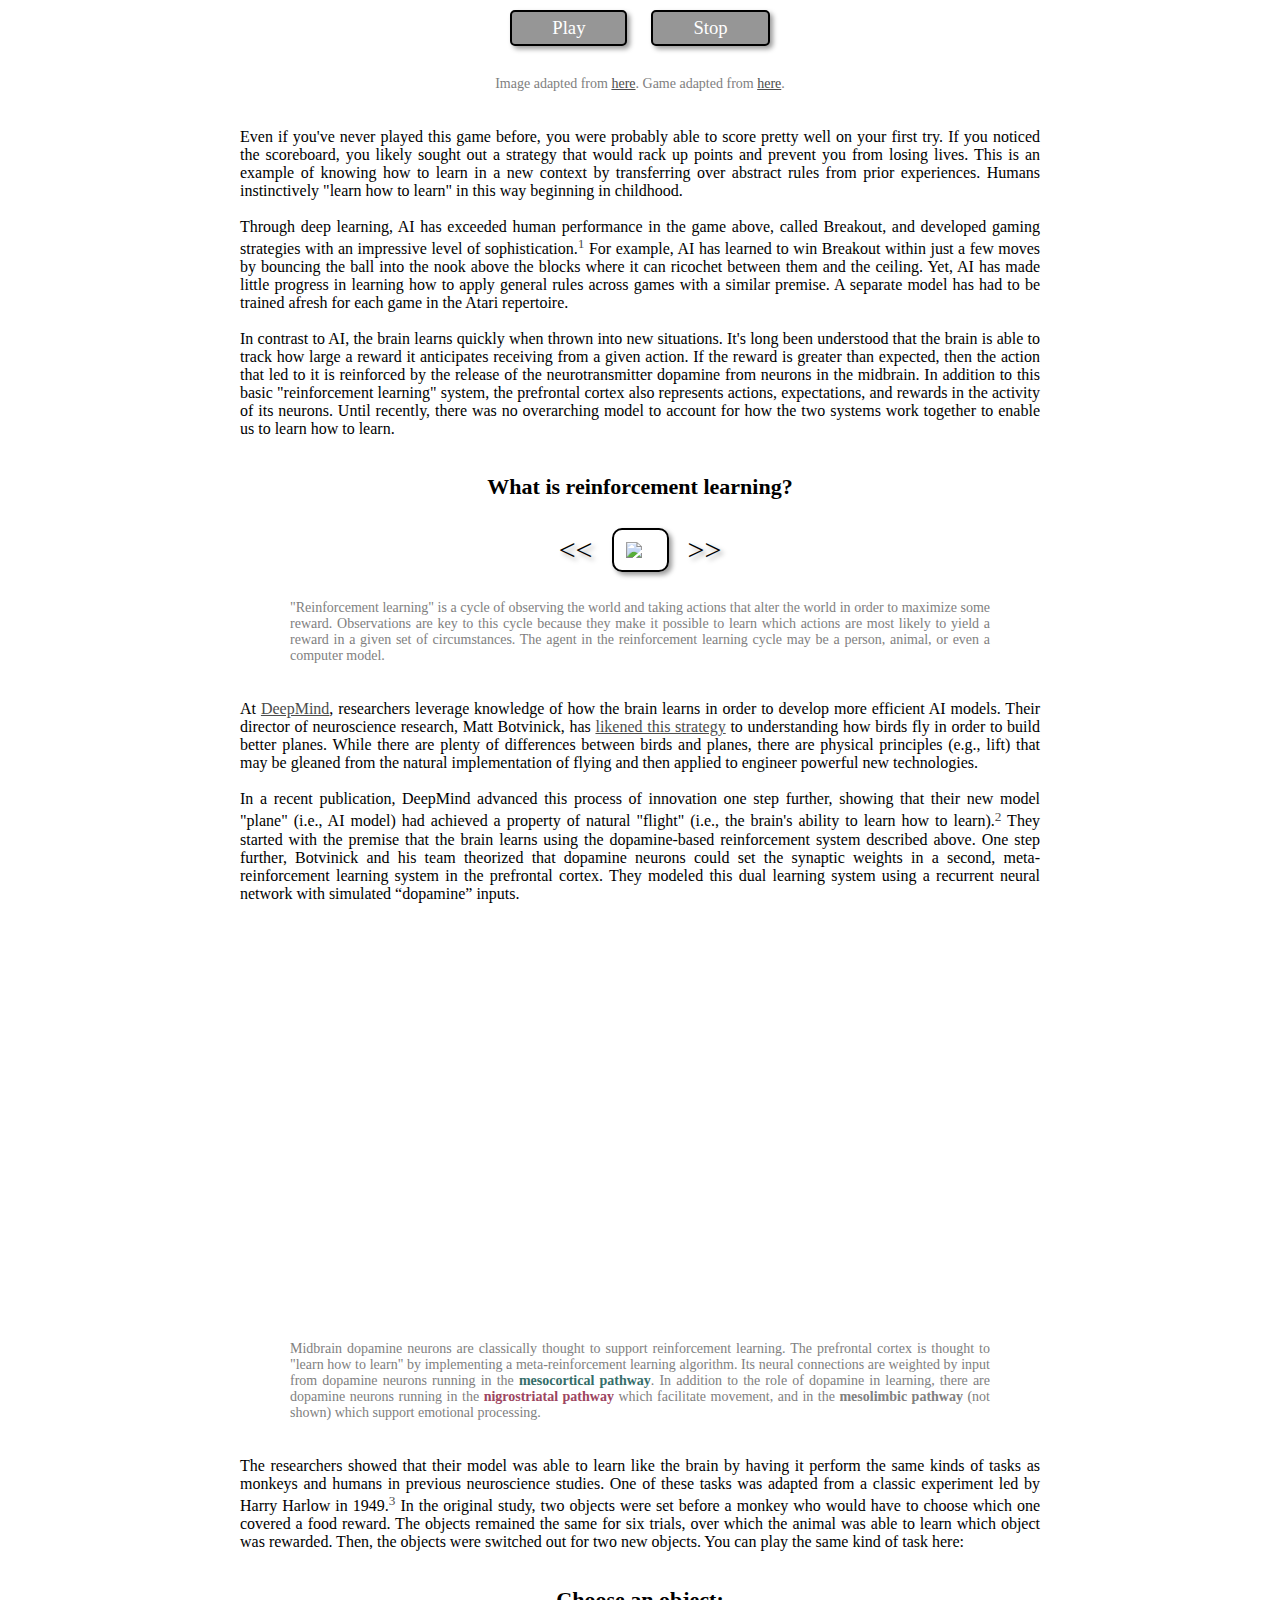
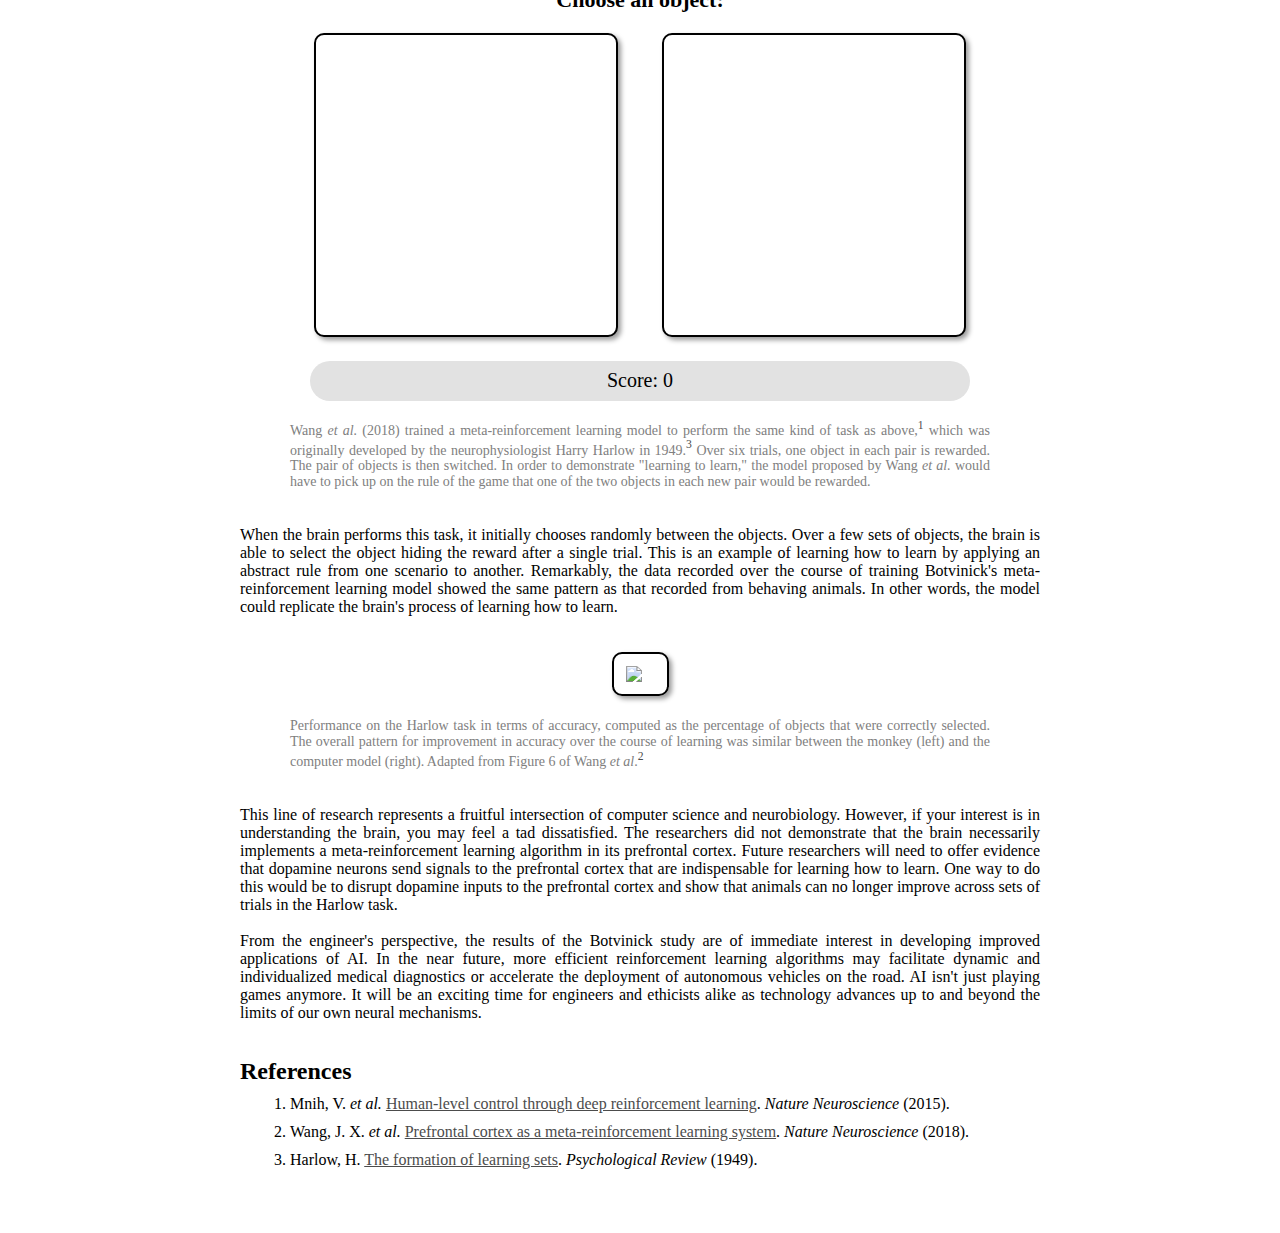
==== commit 2c93089f: "Pulled out D3 script" ====
--- a/index.html
+++ b/index.html
@@ -2,25 +2,314 @@
 <html lang="en">
 
   <head>
+
       <meta charset="utf-8" />
       <title>How the brain learns to learn</title>
       <meta http-equiv="content-type" content="text/html; charset=utf-8" />
-      <style src="https://ehbeam.github.io/learning2learn/style.css"></style>
+    
+      <style>
+
+          * { 
+            font-family: Avenir;
+            padding: 0px;
+            margin: 0px;
+          }
+
+          body {
+            width: 1000px;
+            margin: auto;
+          }
+
+          h1 {
+            font-size: 38px;
+          }
+
+          button {
+            font-size: 14pt;
+            color: white;
+            background: #969696; 
+            margin: 10px;
+            padding: 5px;
+            padding-left: 40px;
+            padding-right: 40px;
+            border-radius: 5px;
+            border: black 2px solid;
+            box-shadow: 3px 3px 5px #9b9b9b;
+          }
+
+          button:hover {
+            cursor: pointer;
+            background-color: #4f4f4f;
+          }
+
+          button:focus {
+            outline: none;
+          }
+
+          a {
+            color: #4c4c4c;
+          }
+
+          ol {
+            padding-left: 50px;
+          }
+
+          li {
+            margin: 10px 0;
+          }
+
+          .footnoteLink {
+            cursor: pointer;
+            text-decoration: none;
+          }
+
+          .footnoteLink:hover {
+            text-decoration: none;
+            font-style: underline;
+          }
+
+          .textContainer {
+            display: inline-block;
+            width: 800px;
+            margin-left: 100px;
+            margin-right: 100px;
+            text-align: justify;
+          }
+
+          .captionContainer {
+            display: inline-block;
+            width: 700px;
+            margin-left: 150px;
+            margin-right: 150px;
+            text-align: justify;
+            font-size: 14px;
+            color: gray;
+          }
+
+          #breakoutCanvas { 
+            font-family: Avenir;
+            background: #eee; 
+            display: block; 
+            margin: 0 auto;
+            border-radius: 10px;
+            border: black 2px solid;
+            box-shadow: 3px 3px 5px #9b9b9b;
+          }
+
+          #diagramRL {
+            padding: 12px;
+            padding-right: 25px;
+            border-radius: 10px;
+            border: black 2px solid;
+            box-shadow: 3px 3px 5px #9b9b9b;
+            vertical-align: middle;
+          }
+
+          .diagramButton {
+            display: inline-block;
+            vertical-align: middle;
+            font-size: 30px;
+            font-style: bold;
+            margin: 15px;
+            cursor: pointer;
+            text-shadow: 3px 3px 5px #9b9b9b;
+          }
+
+          .diagramButton:hover {
+            font-size: 40px;
+            text-shadow: 3px 3px 5px #d3c472;
+          }
+
+          #brainContainer {
+            position: relative;
+            display: inline-block;
+            width: 800px;
+          }
+
+          #brainMap {
+            margin: 0px;
+            padding: 0px;
+            width: 500px;
+            height: 380px;
+            background: url(https://github.com/ehbeam/learning2learn/blob/master/dopamine/dopamine_pathways.png?raw=true) top left no-repeat #fff;
+            background-size: 500px;
+            font-family: Avenir;
+            font-size: 16px;
+          }
+
+          #brainMap li {
+            margin: 0;
+            padding: 0;
+            list-style: none;
+          }
+
+          #brainMap li a {
+            position: absolute;
+            display: block;
+            text-decoration: none;
+            color: #000;
+          }
+
+          #brainMap li a span { 
+            display: none; 
+          }
+
+          #brainMap li a:hover span {
+            position: absolute;
+            display: block;
+            width: 200px;
+            left: 20px;
+            top: 20px;
+            border: 2px solid black;
+            border-radius: 15px;
+            background: white;
+            padding: 15px;
+            filter: alpha(opacity=80);
+            opacity: 0.8;
+          }
+
+          #brainMap a.vta {
+            top: 212px;
+            left: 385px;
+            width: 23px;
+            height: 25px;
+          }
+
+          #brainMap a.mcpL {
+            top: 30px;
+            left: 160px;
+            width: 100px;
+            height: 200px;
+          }
+
+          #brainMap a.mcpT {
+            top: 15px;
+            left: 260px;
+            width: 115px;
+            height: 100px;
+          }
+
+          #brainMap a.mcpB {
+            top: 180px;
+            left: 215px;
+            width: 120px;
+            height: 90px;
+          }
+           
+          #brainMap a.sn {
+            top: 209px;
+            left: 410px;
+            width: 20px;
+            height: 28px;
+          }
+
+          #brainMap a.nsp {
+            top: 120px;
+            left: 275px;
+            width: 150px;
+            height: 80px;
+          }
+
+          .pathwayLink {
+            font-weight: bold;
+          }
+
+          #harlowTask {
+            -webkit-touch-callout: none;
+            -webkit-user-select: none;
+            -khtml-user-select: none;
+            -moz-user-select: none;
+            -ms-user-select: none;
+            user-select: none;
+          }
+
+          .canvas {
+            border: 2px solid black; 
+            border-radius: 10px;
+            cursor: pointer;
+            margin: 20px;
+            background-color: white;
+            box-shadow: 3px 3px 5px #9b9b9b;
+          }
+
+          .canvas:hover {
+            box-shadow: 0px 0px 20px #d3c472;
+          }
+
+          .harlowImg {
+            display: none;
+          }
+
+          #harlowScore {
+            font-size: 20px;
+            width: 660px; 
+            height: 40px; 
+            background: #e2e2e2; 
+            border-radius: 25px;
+            display: table-cell; 
+            vertical-align: middle;
+          }
+
+          #harlowCongrats {
+            font-size: 32px;
+          }
+
+          svg {
+            display: block;
+            margin: 0 auto;
+          }
+
+          .axis { 
+            font: Avenir;
+            font-size: 20px;
+            stroke-width: 2px;
+          }
+
+          .line {
+            fill: none;
+            stroke: gray;
+            stroke-width: 4px;
+          }
+            
+          .overlay {
+            fill: none;
+            pointer-events: all;
+          }
+
+          .dot {
+            fill: gray;
+            stroke: gray;
+          }
+            
+          .focus circle {
+            fill: none;
+            stroke: black;
+          }
+
+          .harlowPerf {
+            padding: 12px;
+            padding-right: 25px;
+            border-radius: 10px;
+            border: black 2px solid;
+            box-shadow: 3px 3px 5px #9b9b9b;
+          }
+
+      </style>
   </head>
 
   <body>
 
-    <script src="https://ehbeam.github.io/learning2learn/main.js"></script>
+    <script src="https://ehbeam.github.io/learning2learn/main.js" />
 
     <center>
-      
+
       <br/><br/><br/><h1>How the brain learns to learn</h1><br/>
 
       <div class="captionContainer" style="text-align:center">
         Review of Wang, J. X. <i>et al.</i> (2018) <a href="https://www.nature.com/articles/s41593-018-0147-8" target="_blank">Prefrontal cortex as a meta-reinforcement learning system</a>
-      </div>
-
-      <br/><br/><h4>By Ellie Beam</h4><br/><br/>
+      </div><br/><br/>
+
+      <h4>By Ellie Beam</h4><br/><br/>
 
     </center>
 
@@ -28,9 +317,192 @@
           <p>
              Artificial intelligence (AI) has rocketed ahead in its ability to recognize faces, drive cars, and make medical diagnoses. A remaining limitation is that AI requires hours or days of training to learn how to respond appropriately in each new situation. Humans, by contrast, can quickly "get" the crux of problems despite little direct experience. For a demonstration of your ability to do this, simply press play below: 
           </p>
-    </div><br/><br/><br/>
+    </div> <br/><br/><br/>
 
     <canvas id="breakoutCanvas" width="420" height="380"></canvas>
+
+    <script>
+        var canvas = document.getElementById("breakoutCanvas");
+        var ctx = canvas.getContext("2d");
+        var ballRadius = 10;
+        var x = canvas.width/2;
+        var y = canvas.height-30;
+        var dx = 2;
+        var dy = -2;
+        var paddleHeight = 10;
+        var paddleWidth = 75;
+        var paddleX = (canvas.width-paddleWidth)/2;
+        var rightPressed = false;
+        var leftPressed = false;
+        var brickRowCount = 5;
+        var brickColumnCount = 3;
+        var brickWidth = 70;
+        var brickHeight = 20;
+        var brickPadding = 9;
+        var brickOffsetTop = 40;
+        var brickOffsetLeft = 16;
+        var score = 0;
+        var lives = 3;
+
+        var bricks = [];
+        for(var c=0; c<brickColumnCount; c++) {
+            bricks[c] = [];
+            for(var r=0; r<brickRowCount; r++) {
+                bricks[c][r] = { x: 0, y: 0, status: 1 };
+            }
+        }
+
+        document.addEventListener("keydown", keyDownHandler, false);
+        document.addEventListener("keyup", keyUpHandler, false);
+        document.addEventListener("mousemove", mouseMoveHandler, false);
+
+        function keyDownHandler(e) {
+            if(e.keyCode == 39) {
+                rightPressed = true;
+            }
+            else if(e.keyCode == 37) {
+                leftPressed = true;
+            }
+        }
+        function keyUpHandler(e) {
+            if(e.keyCode == 39) {
+                rightPressed = false;
+            }
+            else if(e.keyCode == 37) {
+                leftPressed = false;
+            }
+        }
+        function mouseMoveHandler(e) {
+            var relativeX = e.clientX - canvas.offsetLeft;
+            if(relativeX > 0 && relativeX < canvas.width) {
+                paddleX = relativeX - paddleWidth/2;
+            }
+        }
+        function collisionDetection() {
+            for(var c=0; c<brickColumnCount; c++) {
+                for(var r=0; r<brickRowCount; r++) {
+                    var b = bricks[c][r];
+                    if(b.status == 1) {
+                        if(x > b.x && x < b.x+brickWidth && y > b.y && y < b.y+brickHeight) {
+                            dy = -dy;
+                            b.status = 0;
+                            score++;
+                            if(score == brickRowCount*brickColumnCount) {
+                                alert("You win!");
+                                document.location.reload();
+                            }
+                        }
+                    }
+                }
+            }
+        }
+
+        function drawBall() {
+            ctx.beginPath();
+            ctx.arc(x, y, ballRadius, 0, Math.PI*2);
+            ctx.fillStyle = "#366E6A";
+            ctx.fill();
+            ctx.closePath();
+        }
+        function drawPaddle() {
+            ctx.beginPath();
+            ctx.rect(paddleX, canvas.height-paddleHeight, paddleWidth, paddleHeight);
+            ctx.fillStyle = "#606060";
+            ctx.fill();
+            ctx.closePath();
+        }
+        function drawBricks() {
+            for(var c=0; c<brickColumnCount; c++) {
+                for(var r=0; r<brickRowCount; r++) {
+                    if(bricks[c][r].status == 1) {
+                        var brickX = (r*(brickWidth+brickPadding))+brickOffsetLeft;
+                        var brickY = (c*(brickHeight+brickPadding))+brickOffsetTop;
+                        bricks[c][r].x = brickX;
+                        bricks[c][r].y = brickY;
+                        ctx.beginPath();
+                        ctx.rect(brickX, brickY, brickWidth, brickHeight);
+                        ctx.fillStyle = "#9D455F";
+                        ctx.fill();
+                        ctx.closePath();
+                    }
+                }
+            }
+        }
+        function drawScore() {
+            ctx.font = "16px Avenir";
+            ctx.fillStyle = "gray";
+            ctx.fillText("Score: "+score, 15, 25);
+        }
+        function drawLives() {
+            ctx.font = "16px Avenir";
+            ctx.fillStyle = "gray";
+            ctx.fillText("Lives: "+lives, canvas.width-70, 25);
+        }
+        function drawPause() {
+          var img = new Image();
+          img.src = "https://raw.githubusercontent.com/ehbeam/learning2learn/master/breakout/arcade_game_tp.png";
+          // Original source is "https://image.flaticon.com/icons/svg/744/744594.svg"
+          img.onload = function(){
+            ctx.drawImage(img, 20, 5, 380, 370);
+          }
+        }
+
+        function draw() {
+            ctx.clearRect(0, 0, canvas.width, canvas.height);
+            drawBricks();
+            drawBall();
+            drawPaddle();
+            drawScore();
+            drawLives();
+            collisionDetection();
+
+            if(x + dx > canvas.width-ballRadius || x + dx < ballRadius) {
+                dx = -dx;
+            }
+            if(y + dy < ballRadius) {
+                dy = -dy;
+            }
+            else if(y + dy > canvas.height-ballRadius) {
+                if(x > paddleX && x < paddleX + paddleWidth) {
+                    dy = -dy;
+                }
+                else {
+                    lives--;
+                    if(!lives) {
+                        alert("Game over");
+                        document.location.reload();
+                    }
+                    else {
+                        x = canvas.width/2;
+                        y = canvas.height-30;
+                        dx = 3;
+                        dy = -3;
+                        paddleX = (canvas.width-paddleWidth)/2;
+                    }
+                }
+            }
+
+            if(rightPressed && paddleX < canvas.width-paddleWidth) {
+                paddleX += 7;
+            }
+            else if(leftPressed && paddleX > 0) {
+                paddleX -= 7;
+            }
+
+            x += dx;
+            y += dy;
+            requestAnimationFrame(draw);
+        }
+
+        function stop() {
+            document.location.reload();
+            drawPause();
+        }
+
+        ctx.clearRect(0, 0, canvas.width, canvas.height);
+        drawPause();
+
+    </script>
 
     <center>
         <button id="playButton" onclick="draw();">Play</button>
@@ -55,7 +527,41 @@
         <p>
           In contrast to AI, the brain learns quickly when thrown into new situations. It's long been understood that the brain is able to track how large a reward it anticipates receiving from a given action. If the reward is greater than expected, then the action that led to it is reinforced by the release of the neurotransmitter dopamine from neurons in the midbrain. In addition to this basic "reinforcement learning" system, the prefrontal cortex also represents actions, expectations, and rewards in the activity of its neurons. Until recently, there was no overarching model to account for how the two systems work together to enable us to learn how to learn.
         </p>
-    </div><br/><br/><br/>
+    </div>
+    <br/><br/><br/>
+
+    <script>
+
+      var index = 1;
+
+      var titles = ["What is reinforcement learning?", "What is reinforcement learning?", "What is <i>meta</i>-reinforcement learning?"];
+
+      var captions = [
+          "\"Reinforcement learning\" is a cycle of observing the world and taking actions that alter the world in order to maximize some reward. Observations are key to this cycle because they make it possible to learn which actions are most likely to yield a reward in a given set of circumstances. The agent in the reinforcement learning cycle may be a person, animal, or even a computer model.", 
+          "You served as the reinforcement learning agent when you played the game Breakout above. This involved observing the world in which reinforcement learning took place, namely the ball, bricks, and paddle on the screen. You learned to move the paddle in a way that would earn you the most points and prevent you from losing lives.", 
+          "In meta-reinforcement learning, a base system learns stable relationships between actions and rewards. These relationships are thought to be encoded in the brain with a dopamine signal. A second, <i>meta</i>-reinforcement system takes the dopamine signal as input and is able to learn more flexible action-reward pairings on the fly in a new context."
+          ];
+
+      var base = "https://raw.githubusercontent.com/ehbeam/learning2learn/master/diagram/rl_";
+
+      function updateDiagram(index) {
+        document.getElementById("diagramRL").src = base + index + ".png";
+        document.getElementById("captionRL").innerHTML = captions[index-1];
+        document.getElementById("titleRL").innerHTML = titles[index-1];
+      }
+
+      function nextDiagram() {
+        if (index < 3) { index = index + 1 } else { index = 1 };
+        updateDiagram(index);
+      }
+
+      function lastDiagram() {
+        if (index > 1) { index = index - 1 } else { index = 3 };
+        updateDiagram(index);
+      }
+
+
+    </script>
 
     <center>
 
@@ -114,8 +620,7 @@
         <p>
           Midbrain dopamine neurons are classically thought to support reinforcement learning. The prefrontal cortex is thought to "learn how to learn" by implementing a meta-reinforcement learning algorithm. Its neural connections are weighted by input from dopamine neurons running in the <span class="pathwayLink" style="color:#366E6A">mesocortical pathway</span>. In addition to the role of dopamine in learning, there are dopamine neurons running in the <span class="pathwayLink" style="color:#9D455F">nigrostriatal pathway</span> which facilitate movement, and in the <span style="font-weight:bold">mesolimbic pathway</span> (not shown) which support emotional processing.
         </p>
-    </div>
-    <br/><br/><br/>
+    </div><br/><br/><br/>
 
     <div class="textContainer">
         <p>
@@ -137,7 +642,6 @@
       <img id="pizza" class="harlowImg" src="https://raw.githubusercontent.com/ehbeam/learning2learn/master/harlow/images/pizza.png" />
       <img id="shell" class="harlowImg" src="https://raw.githubusercontent.com/ehbeam/learning2learn/master/harlow/images/shell.png" />
       <img id="umbrella" class="harlowImg" src="https://raw.githubusercontent.com/ehbeam/learning2learn/master/harlow/images/umbrella.png" />
-
       <img id="BLANK" class="harlowImg" src="https://raw.githubusercontent.com/ehbeam/learning2learn/master/harlow/images/BLANK.png" />
       <img id="YES" class="harlowImg" src="https://raw.githubusercontent.com/ehbeam/learning2learn/master/harlow/images/YES.png" />
       <img id="NO" class="harlowImg" src="https://raw.githubusercontent.com/ehbeam/learning2learn/master/harlow/images/NO.png" /><br/>
@@ -161,6 +665,185 @@
 
     </div>
 
+    <script type="text/javascript">
+
+      var plotLine = function(data) {
+        var margin = {top: 50, right: 50, bottom: 100, left: 100}
+          , width = 800 - margin.left - margin.right 
+          , height = 350 - margin.top - margin.bottom;
+        var n = data.length;
+        var xScale = d3.scaleLinear()
+            .domain([-0.5, n-0.5])
+            .range([0, width]);
+        var yScale = d3.scaleLinear()
+            .domain([0, 6]) 
+            .range([height, 0]); 
+        var line = d3.line()
+            .x(function(d, i) { return xScale(i); }) 
+            .y(function(d) { return yScale(d.y); }) 
+            .curve(d3.curveMonotoneX) 
+        var dataset = d3.range(n).map(function(d) { return {"y": data[d] } })
+        var svg = d3.select("#d3Plot").append("svg")
+            .attr("width", width + margin.left + margin.right)
+            .attr("height", height + margin.top + margin.bottom)
+          .append("g")
+            .attr("transform", "translate(" + margin.left + "," + margin.top + ")");
+        svg.append("g")
+            .attr("class", "x axis")
+            .attr("transform", "translate(0," + height + ")")
+            .call(d3.axisBottom(xScale)
+              .ticks(n)); 
+        svg.append("g")
+            .attr("class", "y axis")
+            .call(d3.axisLeft(yScale)
+              .ticks(6)); 
+        svg.append("path")
+            .datum(dataset) 
+            .attr("class", "line") 
+            .attr("d", line); 
+        svg.selectAll(".dot")
+            .data(dataset)
+          .enter().append("circle") 
+            .attr("class", "dot") 
+            .attr("cx", function(d, i) { return xScale(i) })
+            .attr("cy", function(d) { return yScale(d.y) })
+            .attr("r", 6)
+          svg.append("text")             
+            .attr("transform",
+                  "translate(" + (width / 2) + " ," + 
+                                 (height + margin.top + 8) + ")")
+            .style("text-anchor", "middle")
+            .style("font-size", "24px")
+            .text("Epoch");
+          svg.append("text")
+            .attr("transform", "rotate(-90)")
+            .attr("y", 0 - margin.left + 30)
+            .attr("x", 0 - (height / 2))
+            .attr("dy", "1em")
+            .style("text-anchor", "middle")
+            .style("font-size", "24px")
+            .text("Score");   
+      };
+
+      var endGame = function(scores) {
+        document.getElementById("instructions").style.display = "none";
+        document.getElementById("canvasA").style.display = "none";
+        document.getElementById("canvasB").style.display = "none";
+        document.getElementById("harlowCongrats").innerHTML = "You finished!<br/><br style='line-height:5px;'/>";
+        document.getElementById("harlowScore").innerHTML = "Scores: " + scores.join(", ");
+      };
+
+      var imagesA = ["cat", "airplane", "shell", "dog", "donut", "icecream"];
+      var imagesB = ["cupcake", "fox", "banana", "camera", "pizza", "umbrella"];
+
+      var correct = ["A", "B", "B", "A", "A", "B"]
+
+      var nTrials = 0; var nEpochs = 0; var nPoints = 0; var scores = [];
+      var dx = 20; var dy = 20; var width = 250; var height = 250;
+
+      document.getElementById("score").innerHTML = nPoints;
+
+      var cA = document.getElementById("canvasA");
+      var ctxA = cA.getContext("2d");
+      var imgA = new Image();
+      imgA.src = "https://raw.githubusercontent.com/ehbeam/learning2learn/master/harlow/images/" + imagesA[0] + ".png";
+      imgA.onload = function(){ ctxA.drawImage(imgA, dx, dy, width, height) };
+
+      var cB = document.getElementById("canvasB");
+      var ctxB = cB.getContext("2d");
+      var imgB = new Image();
+      imgB.src = "https://raw.githubusercontent.com/ehbeam/learning2learn/master/harlow/images/" + imagesB[0] + ".png";
+      imgB.onload = function(){ ctxB.drawImage(imgB, dx, dy, width, height) };
+
+      var toggle = "OFF"
+      document.getElementById("canvasA").addEventListener("click", function(){
+        if (nEpochs < 6) {
+          if (nTrials < 6) {
+            if (toggle == "OFF") {
+              toggle = "ON";
+              nTrials = nTrials + 1;
+              if (correct[nEpochs] == "A") {
+                ctxA.globalAlpha = 0.65;
+                var imgA = document.getElementById("YES");
+                ctxA.drawImage(imgA, 0, 0, width+50, height+50);
+                ctxA.globalAlpha = 1.0;
+                nPoints = nPoints + 1;
+                document.getElementById("score").innerHTML = nPoints;
+              } else {
+                ctxA.globalAlpha = 0.65;
+                var imgA = document.getElementById("NO");
+                ctxA.drawImage(imgA, 0, 0, width+50, height+50);
+                ctxA.globalAlpha = 1.0;
+                document.getElementById("score").innerHTML = nPoints;
+            }
+          } else {
+            toggle = "OFF";
+            var imgBlank = document.getElementById("BLANK");
+            ctxA.drawImage(imgBlank, dx, dy, width, height);
+            var imgA = document.getElementById(imagesA[nEpochs]);
+            ctxA.drawImage(imgA, dx, dy, width, height);
+            ctxB.drawImage(imgBlank, dx, dy, width, height);
+            var imgB = document.getElementById(imagesB[nEpochs]);
+            ctxB.drawImage(imgB, dx, dy, width, height);
+            document.getElementById("score").innerHTML = nPoints;
+          } 
+        } else {
+            nTrials = 0; 
+            nEpochs = nEpochs + 1;
+            scores.push(nPoints);
+            nPoints = 0;
+          }
+      } else {
+          endGame(scores);
+          plotLine(scores);
+        }
+      });
+
+      document.getElementById("canvasB").addEventListener("click", function(){
+        if (nEpochs < 6) {
+          if (nTrials < 6) {
+            if (toggle == "OFF") {
+              toggle = "ON";
+              nTrials = nTrials + 1;
+              if (correct[nEpochs] == "B") {
+                ctxB.globalAlpha = 0.65;
+                var imgB = document.getElementById("YES");
+                ctxB.drawImage(imgB, 0, 0, width+50, height+50);
+                ctxB.globalAlpha = 1.0;
+                nPoints = nPoints + 1;
+                document.getElementById("score").innerHTML = nPoints;
+              } else {
+                ctxB.globalAlpha = 0.65;
+                var imgB = document.getElementById("NO");
+                ctxB.drawImage(imgB, 0, 0, width+50, height+50);
+                ctxB.globalAlpha = 1.0;
+                document.getElementById("score").innerHTML = nPoints;
+              }
+            } else {
+              toggle = "OFF";
+              var imgBlank = document.getElementById("BLANK");
+              ctxA.drawImage(imgBlank, dx, dy, width, height);
+              var imgA = document.getElementById(imagesA[nEpochs]);
+              ctxA.drawImage(imgA, dx, dy, width, height);
+              ctxB.drawImage(imgBlank, dx, dy, width, height);
+              var imgB = document.getElementById(imagesB[nEpochs]);
+              ctxB.drawImage(imgB, dx, dy, width, height);
+              document.getElementById("score").innerHTML = nPoints;
+            } 
+          } else {
+          nTrials = 0; 
+            nEpochs = nEpochs + 1;
+            scores.push(nPoints);
+            nPoints = 0;
+        }
+        } else {
+          endGame(scores);
+          plotLine(scores);
+        } 
+      });
+
+    </script>
+
     <center><div class="captionContainer">
         <p>
           Wang <i>et al.</i> (2018) trained a meta-reinforcement learning model to perform the same kind of task as above,<a href="#footnote1" class="footnoteLink"><sup>1</sup></a> which was originally developed by the neurophysiologist Harry Harlow in 1949.<a href="#footnote3" class="footnoteLink"><sup>3</sup></a> Over six trials, one object in each pair is rewarded. The pair of objects is then switched. In order to demonstrate "learning to learn," the model proposed by Wang <i>et al.</i> would have to pick up on the rule of the game that one of the two objects in each new pair would be rewarded.
@@ -207,4 +890,5 @@
     </div><br/><br/><br/>
 
   </body>
+  
 </html>
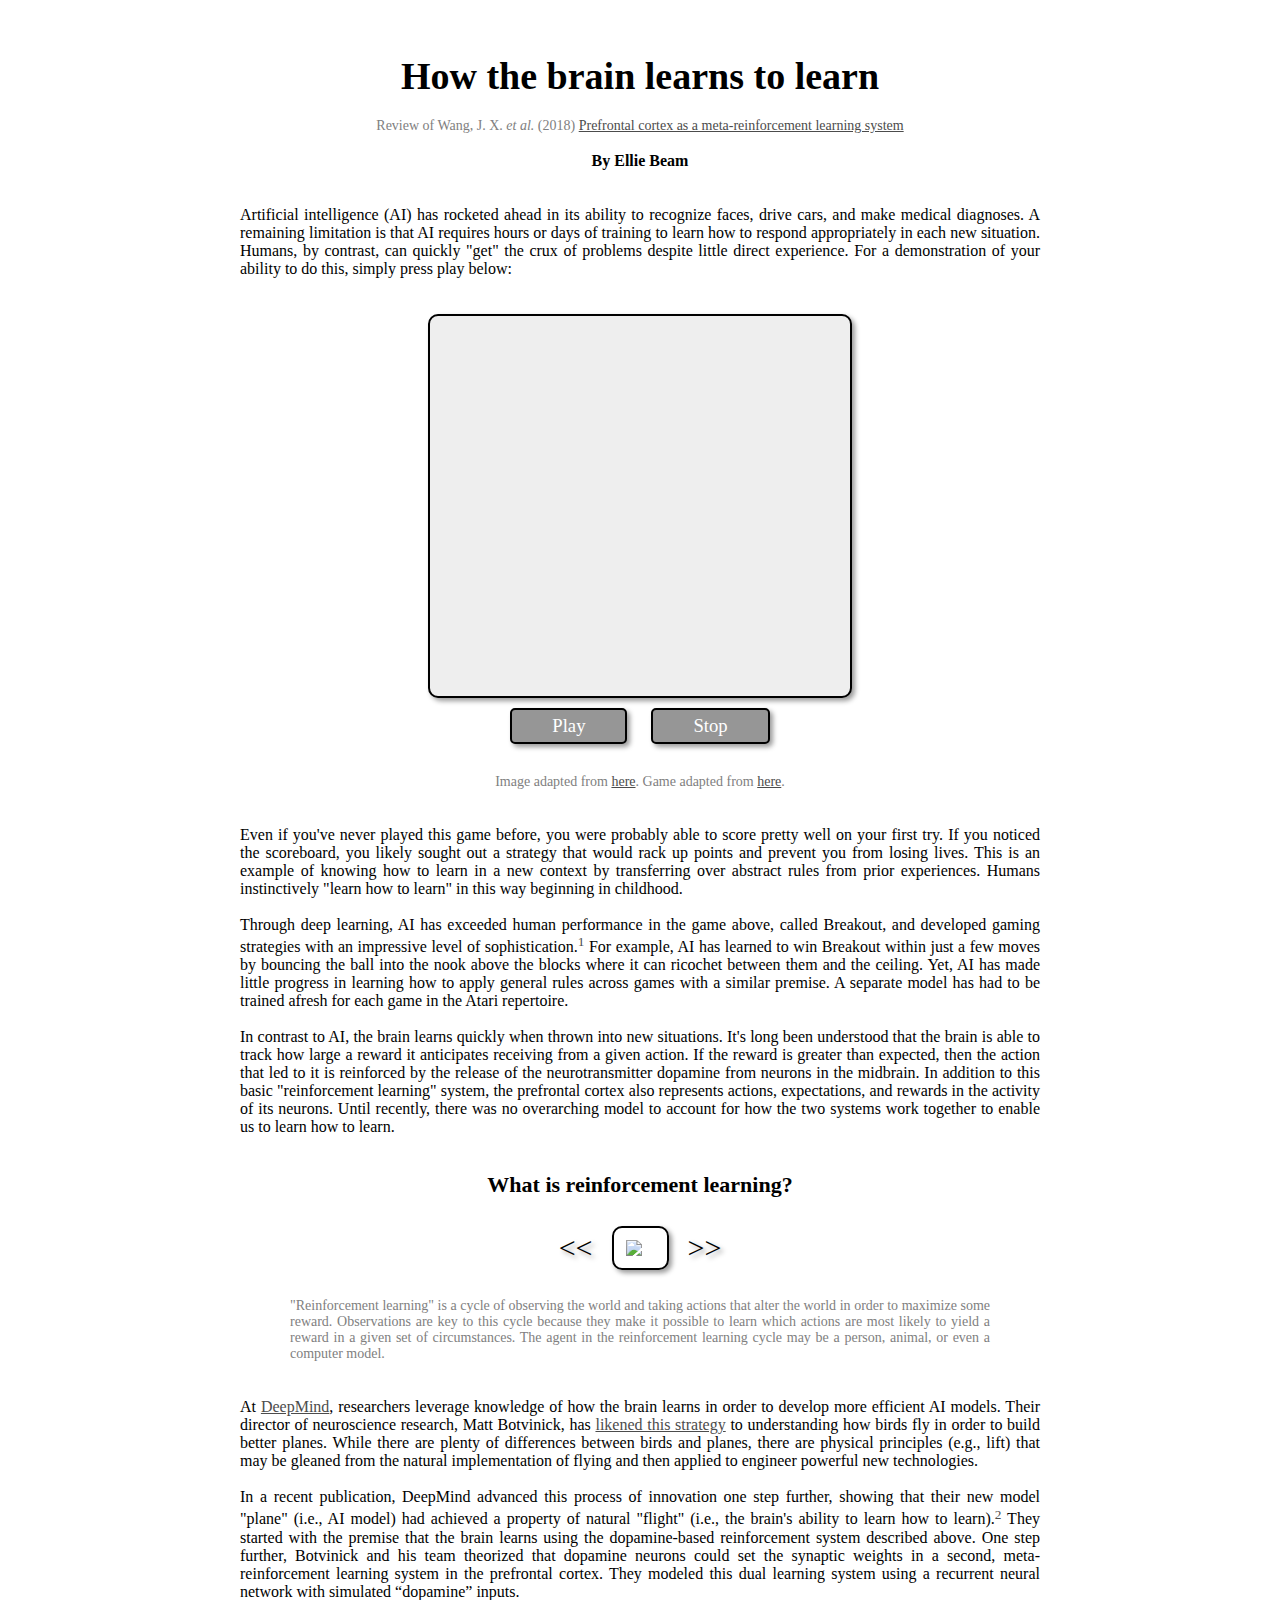
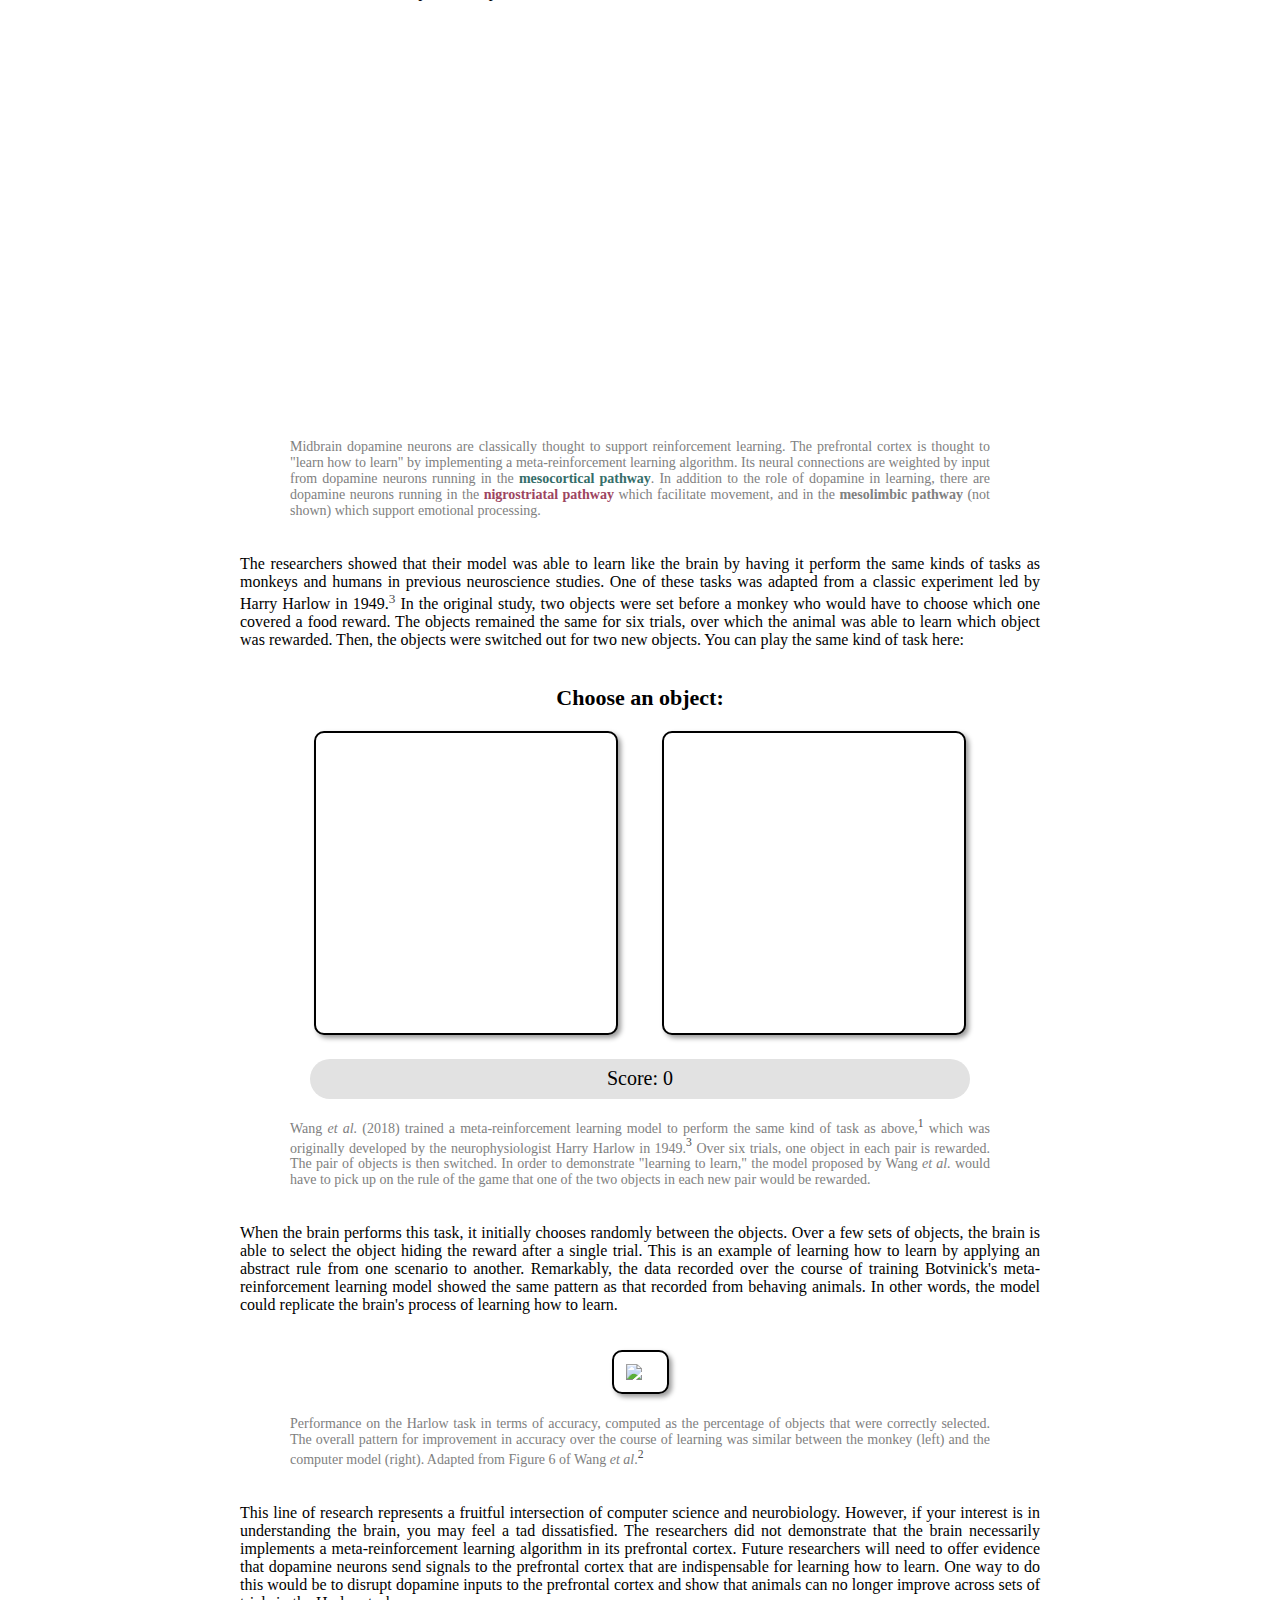
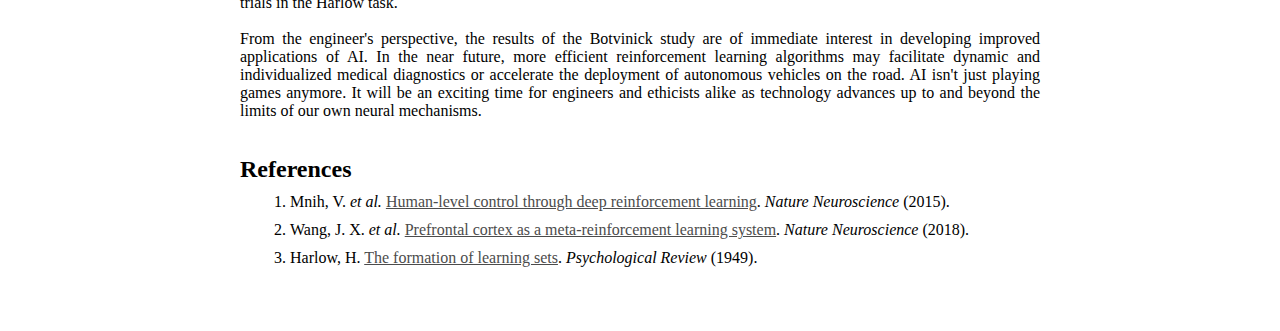
==== commit 0b73213b: "Pulled out D3 script" ====
--- a/index.html
+++ b/index.html
@@ -299,7 +299,7 @@
 
   <body>
 
-    <script src="https://ehbeam.github.io/learning2learn/main.js" />
+    <script src="https://ehbeam.github.io/learning2learn/main.js"></script>
 
     <center>
 
@@ -890,5 +890,5 @@
     </div><br/><br/><br/>
 
   </body>
-  
+
 </html>
